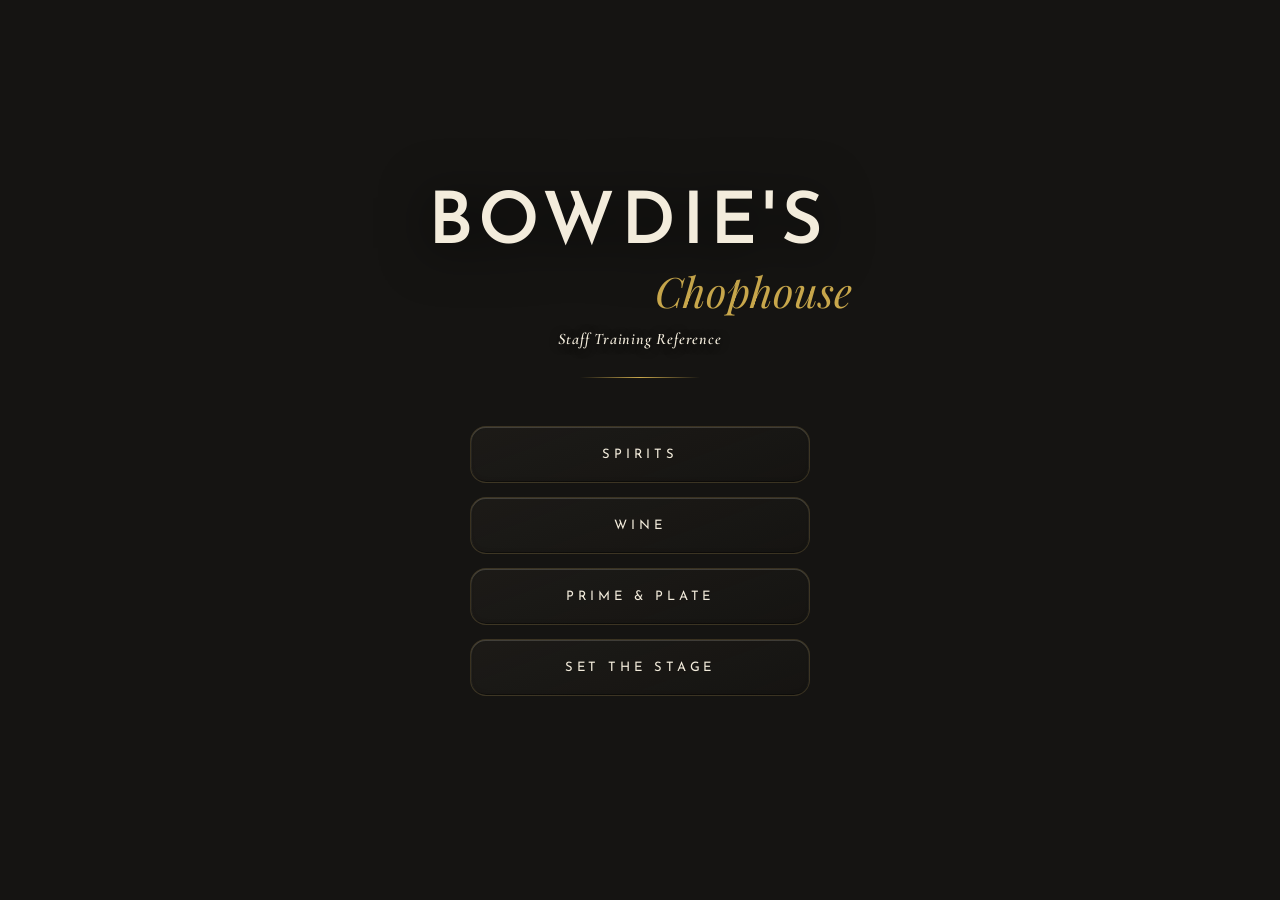
==== index.html @ 2d7f251b "recipe corrections" ====
<!DOCTYPE html>
<html lang="en">
<head>
<meta charset="UTF-8">
<meta name="viewport" content="width=device-width, initial-scale=1.0, maximum-scale=1.0, user-scalable=no, viewport-fit=cover">
<title>Bowdie's Chophouse — Staff Training Reference</title>

<!-- ════════════════════════════════════════════════════════════
     REFRESH-LOOP CIRCUIT BREAKER (May 2026, v3)
     Must be the first thing in <head>. v2 tried to render a
     halt page in-place via document.documentElement.outerHTML
     but iOS Safari left a blank screen after the swap. v3
     just redirects to a separate static loop-recovery.html
     file — most reliable cross-browser primitive there is.
     The recovery page has no dependencies and can't loop.
     ════════════════════════════════════════════════════════════ -->
<script>
(function loopGuard() {
  var LOOP_KEY = 'bc_loop_guard_v1';
  var LOOP_WINDOW_MS = 5000;
  var LOOP_MAX = 5;
  var now = Date.now();

  // If the URL already carries the recovered marker, reset and proceed.
  if (window.location.search.indexOf('recovered=1') !== -1) {
    try { localStorage.removeItem(LOOP_KEY); } catch (e) {}
    return;
  }

  var loads = [];
  try {
    var stored = localStorage.getItem(LOOP_KEY);
    if (stored) {
      var parsed = JSON.parse(stored);
      if (Array.isArray(parsed)) loads = parsed;
    }
  } catch (e) {}
  loads = loads.filter(function (t) { return now - t < LOOP_WINDOW_MS; });
  loads.push(now);
  try { localStorage.setItem(LOOP_KEY, JSON.stringify(loads)); } catch (e) {}

  if (loads.length <= LOOP_MAX) return;

  // Loop detected. Wipe storage and bounce to the standalone recovery
  // page. window.stop() halts further loading on this page; the redirect
  // takes over before anything else can trigger another reload.
  try { localStorage.clear(); } catch (e) {}
  try { sessionStorage.clear(); } catch (e) {}
  try { window.stop(); } catch (e) {}
  window.location.replace('loop-recovery.html');
  throw new Error('LoopGuard: refresh loop halted, redirecting to recovery.');
})();
</script>

<link href="https://fonts.googleapis.com/css2?family=Playfair+Display:ital,wght@0,400;0,600;0,700;1,400;1,600&family=Cormorant+Garamond:ital,wght@0,300;0,400;0,500;1,300;1,400&family=Josefin+Sans:wght@300;400;600&display=swap" rel="stylesheet">
<link rel="stylesheet" href="./styles.css?v=26">
<link rel="stylesheet" href="./set-the-stage.css?v=24">
<meta name="theme-color" content="#151412">
  <link rel="stylesheet" href="./lux-theme.css?v=95">
</head>
<body>

<!-- ── DEVICE SETUP GATE (one-time, per device — migrated from Set the Stage Apr 2026) ── -->
<div id="setup-gate">
  <div class="setup-panel">
    <div class="setup-header">
      <div class="setup-wordmark">Bowdie's</div>
      <div class="setup-tagline">Staff Training Reference</div>
    </div>
    <div class="setup-title">Welcome</div>
    <div class="setup-sub">Enter your name to continue. Lives on this device only — nothing is sent anywhere.</div>

    <div class="modal-field">
      <label class="modal-label">Your name</label>
      <input type="text" class="modal-input" id="setup-name" autocomplete="name">
    </div>
    <div class="modal-field">
      <label class="modal-label">Management code <span style="color:var(--text-dim);font-weight:normal;text-transform:none;letter-spacing:0">(optional)</span></label>
      <!-- Pre-filled for demonstration. Remove the value attribute for production. -->
      <input type="password" class="modal-input" id="setup-code" autocomplete="off" value="testonly22">
      <div class="setup-hint">Leave blank to continue as staff. Management has been given a code that unlocks the 86 / admin tools.</div>
    </div>
    <div class="setup-error" id="setup-error" hidden></div>
    <button class="btn-primary" onclick="authHandleSetup()">Enter</button>
  </div>
</div>

<!-- ── RESET DEVICE MODAL ── -->
<div id="reset-device-modal" class="modal-overlay centered">
  <div class="mode-modal-panel">
    <div class="mode-modal-eyebrow">Reset Device</div>
    <div class="mode-modal-title">Reset this device?</div>
    <div class="mode-modal-sub">Clears your name and role so setup runs fresh. Saved specials and 86'd items are left alone. You'll need the management code again to come back as management.</div>
    <div class="modal-actions">
      <button class="modal-btn modal-btn-cancel" onclick="authCancelReset()">Cancel</button>
      <button class="modal-btn modal-btn-confirm" onclick="authHandleReset()">Reset</button>
    </div>
  </div>
</div>

<!-- ── PROFILE CHIP + DROPDOWN (fixed top-right, visible across home/main/admin) ── -->
<button class="top-bar-profile" id="top-bar-profile" onclick="authToggleProfileMenu()" hidden>
  <span class="top-bar-profile-name" id="top-bar-profile-name"></span>
  <span class="top-bar-profile-role" id="top-bar-profile-role">Staff</span>
</button>
<div id="top-bar-profile-menu">
  <div class="top-bar-profile-menu-name" id="top-bar-profile-menu-name"></div>
  <button class="top-bar-profile-menu-btn admin" id="top-bar-profile-admin-btn" onclick="openAdminFromMenu()" style="display:none">Menu Admin</button>
  <button class="top-bar-profile-menu-btn" onclick="authPromptReset()">Reset Device</button>
</div>

<div id="home-screen">
  <div class="home-eyebrow">East Grand Rapids, Michigan</div>
  <div class="home-logo">
    <span class="home-wordmark">Bowdie's</span>
    <span class="home-script">Chophouse</span>
  </div>
  <p class="home-sub">Staff Training Reference</p>
  <div class="home-divider"></div>

  <!-- Default: choose a section -->
  <div class="home-select" id="home-select">
    <button class="home-btn" id="home-spirits">Spirits</button>
    <button class="home-btn" id="home-wine">Wine</button>
    <button class="home-btn" id="home-prime">Prime &amp; Plate</button>
    <button class="home-btn" id="home-wheel">Set the Stage</button>
  </div>

  <!-- After selection: section name + return -->
  <div class="home-active" id="home-active">
    <div class="home-section-label" id="home-section-label"></div>
    <button class="home-return" id="home-return">← Return Home</button>
  </div>
</div>

<div id="main-content" style="display:none; background: var(--charcoal);">
<div id="top-bar">
  <div class="top-bar-logo">
    <span class="top-bar-wordmark">Bowdie's</span>
    <span class="top-bar-section" id="top-bar-section"></span>
  </div>
  <button id="top-bar-return">← Home</button>
</div>
<header class="header">
  <div class="header-eyebrow">East Grand Rapids, Michigan</div>
  <div class="header-logo">
    <span class="wordmark">Bowdie's</span>
    <span class="script">Chophouse</span>
  </div>
  <p class="header-sub">Staff Training Reference</p>
</header>
 
<!-- TOP-LEVEL GUIDE TABS -->
<nav class="guide-tabs">
  <button class="guide-tab active" data-guide="cocktails">Spirits</button>
  <button class="guide-tab" data-guide="wine">Wine</button>
  <button class="guide-tab" data-guide="food">Prime &amp; Plate</button>
  <button class="guide-tab" data-guide="stage">Set the Stage</button>
</nav>
 
<!-- STICKY NAV: shared search + per-guide filters -->
<div class="sticky-nav">
  <div class="global-search-wrap">
    <input class="search-input" type="text" placeholder="Search cocktails, spirits, or ingredients…" id="search-active">
    <!-- Set the Stage pairing-browser results dropdown. Hidden on other tabs;
         main.js shows/hides based on activeGuide. -->
    <div id="pb-search-results" class="search-results"></div>
  </div>
  <div id="filters-cocktails" class="filter-bar">
    <button class="filter-btn active" data-filter="all">All</button>
    <button class="filter-btn" data-filter="cocktail">Cocktails</button>
    <button class="filter-btn" data-filter="whiskey">Whiskey</button>
    <button class="filter-btn" data-filter="scotch">Scotch</button>
    <button class="filter-btn" data-filter="tequila">Tequila</button>
    <button class="filter-btn" data-filter="gin">Gin</button>
    <button class="filter-btn" data-filter="vodka">Vodka</button>
    <button class="filter-btn" data-filter="liqueur">Liqueurs</button>
    <button class="filter-btn" data-filter="port">Port &amp; Dessert</button>
    <button class="filter-btn" data-filter="rum">Rum</button>
  </div>
  <div id="subfilters-cocktail" class="filter-bar sub-filter-bar" style="display:none;">
    <button class="filter-btn sub-filter-btn active" data-subfilter="all">All</button>
    <button class="filter-btn sub-filter-btn" data-subfilter="whiskey2">Whiskey</button>
    <button class="filter-btn sub-filter-btn" data-subfilter="gin2">Gin</button>
    <button class="filter-btn sub-filter-btn" data-subfilter="tequila2">Tequila</button>
    <button class="filter-btn sub-filter-btn" data-subfilter="vodka2">Vodka</button>
    <button class="filter-btn sub-filter-btn" data-subfilter="offmenu">Off Menu</button>
  </div>
  <div id="subfilters-whiskey" class="filter-bar sub-filter-bar" style="display:none;">
    <button class="filter-btn sub-filter-btn active" data-subfilter="all">All</button>
    <button class="filter-btn sub-filter-btn" data-subfilter="bourbon">Bourbon</button>
    <button class="filter-btn sub-filter-btn" data-subfilter="rye">Rye</button>
    <button class="filter-btn sub-filter-btn" data-subfilter="scotch">Scotch</button>
    <button class="filter-btn sub-filter-btn" data-subfilter="singlemalt">Single Malt</button>
    <button class="filter-btn sub-filter-btn" data-subfilter="irish">Irish</button>
    <button class="filter-btn sub-filter-btn" data-subfilter="japanese">Japanese</button>
    <button class="filter-btn sub-filter-btn" data-subfilter="canadian">Canadian</button>
  </div>
  <div id="subfilters-scotch" class="filter-bar sub-filter-bar" style="display:none;">
    <button class="filter-btn sub-filter-btn active" data-subfilter="all">All</button>
    <button class="filter-btn sub-filter-btn" data-subfilter="speyside">Speyside</button>
    <button class="filter-btn sub-filter-btn" data-subfilter="highland">Highland</button>
    <button class="filter-btn sub-filter-btn" data-subfilter="islay">Islay</button>
    <button class="filter-btn sub-filter-btn" data-subfilter="blended">Blended</button>
  </div>
  <div id="subfilters-tequila" class="filter-bar sub-filter-bar" style="display:none;">
    <button class="filter-btn sub-filter-btn active" data-subfilter="all">All</button>
    <button class="filter-btn sub-filter-btn" data-subfilter="teq-blanco">Blanco</button>
    <button class="filter-btn sub-filter-btn" data-subfilter="teq-repo">Reposado</button>
    <button class="filter-btn sub-filter-btn" data-subfilter="teq-anejo">Añejo</button>
    <button class="filter-btn sub-filter-btn" data-subfilter="teq-mezcal">Mezcal &amp; Other</button>
  </div>
  <div id="subfilters-vodka" class="filter-bar sub-filter-bar" style="display:none;">
    <button class="filter-btn sub-filter-btn active" data-subfilter="all">All</button>
    <button class="filter-btn sub-filter-btn" data-subfilter="vod-classic">Classic</button>
    <button class="filter-btn sub-filter-btn" data-subfilter="vod-craft">Craft &amp; Local</button>
  </div>
  <div id="subfilters-gin" class="filter-bar sub-filter-bar" style="display:none;">
    <button class="filter-btn sub-filter-btn active" data-subfilter="all">All</button>
    <button class="filter-btn sub-filter-btn" data-subfilter="gin-london">London Dry</button>
    <button class="filter-btn sub-filter-btn" data-subfilter="gin-contemporary">Contemporary</button>
    <button class="filter-btn sub-filter-btn" data-subfilter="gin-local">Local</button>
    <button class="filter-btn sub-filter-btn" data-subfilter="gin-japanese">Japanese</button>
  </div>
  <div id="subfilters-liqueur" class="filter-bar sub-filter-bar" style="display:none;">
    <button class="filter-btn sub-filter-btn active" data-subfilter="all">All</button>
    <button class="filter-btn sub-filter-btn" data-subfilter="liq-amaro">Amaro</button>
    <button class="filter-btn sub-filter-btn" data-subfilter="liq-cognac">Cognac</button>
    <button class="filter-btn sub-filter-btn" data-subfilter="liq-herbal">Herbal</button>
    <button class="filter-btn sub-filter-btn" data-subfilter="liq-sweet">Sweet</button>
  </div>
  <div id="subfilters-port" class="filter-bar sub-filter-bar" style="display:none;">
    <button class="filter-btn sub-filter-btn active" data-subfilter="all">All</button>
    <button class="filter-btn sub-filter-btn" data-subfilter="port-port">Port</button>
    <button class="filter-btn sub-filter-btn" data-subfilter="port-dessert">Dessert Wine</button>
  </div>
  <div id="subfilters-rum" class="filter-bar sub-filter-bar" style="display:none;">
    <button class="filter-btn sub-filter-btn active" data-subfilter="all">All</button>
    <button class="filter-btn sub-filter-btn" data-subfilter="rum-white">White &amp; Light</button>
    <button class="filter-btn sub-filter-btn" data-subfilter="rum-dark">Dark &amp; Aged</button>
    <button class="filter-btn sub-filter-btn" data-subfilter="rum-spiced">Spiced &amp; Flavored</button>
  </div>  <div id="filters-wine" class="filter-bar" style="display:none;">
    <button class="filter-btn active" data-filter="all">All</button>
    <button class="filter-btn" data-filter="bubbles">Bubbles</button>
    <button class="filter-btn" data-filter="whites">Whites</button>
    <button class="filter-btn" data-filter="glass">By the Glass</button>
    <button class="filter-btn" data-filter="pinot">Pinot Noir</button>
    <button class="filter-btn" data-filter="cab">Cabernet</button>
    <button class="filter-btn" data-filter="old">Old World</button>
    <button class="filter-btn" data-filter="blends">Blends</button>
  </div>
  <div id="filters-food" class="filter-bar" style="display:none;">
    <button class="filter-btn active" data-filter="all">All</button>
    <button class="filter-btn" data-filter="food-start">To Start</button>
    <button class="filter-btn" data-filter="food-soup">Soups &amp; Salads</button>
    <button class="filter-btn" data-filter="food-prime">Prime</button>
    <button class="filter-btn" data-filter="food-mains">Mains</button>
    <button class="filter-btn" data-filter="food-sharing">For Sharing</button>
    <button class="filter-btn" data-filter="food-dessert">Desserts</button>
    <button class="filter-btn" data-filter="food-addons">Add Ons &amp; More</button>
  </div>
  <div id="filters-stage" class="filter-bar" style="display:none;">
    <button class="filter-btn active" data-filter="all">All</button>
    <button class="filter-btn" data-filter="wines">Wines</button>
    <button class="filter-btn" data-filter="cocktails">Cocktails</button>
    <button class="filter-btn" data-filter="spirits">Spirits</button>
    <button class="filter-btn" data-filter="dishes">Dishes</button>
  </div>
  <p class="search-tip" id="search-tip-text">*tip — avoid filler words &nbsp;(good searches: "campari cocktail", "stirred strained martini")</p>
</div>
 
<!-- ════════════════════════════════════════
     COCKTAILS PANEL
════════════════════════════════════════ -->
<div class="guide-panel active" id="panel-cocktails">
 
 
  <div class="grid" id="grid-cocktails">
 
    <!-- WHISKEY -->
    <div class="card" data-category="cocktail whiskey2" data-name="Bowdie's Old Fashioned">
      <div class="card-category cat-whiskey">Whiskey</div>
      <div class="card-name">Bowdie's Old Fashioned</div>
      <div class="card-sub">Small Rocks Glass &nbsp;·&nbsp; Muddle + Stir</div>
      <div class="tag-row"><span class="tag">Cocktail</span><span class="tag">Spirit Forward</span><span class="tag">Citrus</span><span class="tag">Stirred</span></div>
      <div class="expand-hint">Build</div>
      <div class="card-detail">
        <div class="section-label">Sell It</div>
        <div class="detail-value notes">The house take on a classic — Buffalo Trace muddled with rum-soaked cherries, orange, and bitters over a large cube. Familiar enough to be a safe recommendation, distinct enough to be memorable.</div>
        <div class="section-label">Staff Notes</div>
        <div class="detail-value" style="font-size:14px; color: var(--text-muted); line-height:1.6;">Buffalo Trace brings vanilla and caramel; the rum-infused cherries add a subtle sweetness that sets this apart from a standard Old Fashioned. The brûléed orange garnish adds a faint smokiness on the nose. Lead with this for guests who want something spirit-forward but approachable.</div>

        <div class="section-label">Ingredients</div>
        <ul class="ingredient-list">
          <li><span class="amt">2 oz</span> Buffalo Trace</li>
          <li><span class="amt">1 tsp</span> Sugar</li>
          <li><span class="amt">3</span> Rum-infused Cherries</li>
          <li><span class="amt">1</span> Orange Slice</li>
          <li><span class="amt">3 dash</span> Angostura Bitters</li>
        </ul>
        <div class="section-label">Method</div>
        <ol class="step-list">
          <li>Muddle orange slice, sugar, cherries, and bitters in Small Rocks Glass</li>
          <li>Add 2 oz Buffalo Trace</li>
          <li>Add Large Cube and stir</li>
        </ol>
        <div class="garnish-line">Garnish: <span>Brûléed Orange</span></div>

        <div class="section-label">Pairs With</div>
        <div class="detail-value" style="font-size:15px; color: var(--text-primary); line-height:1.6;">Kansas City, Bone Marrow, Prime Tartare</div>
      </div>
    </div>
 
    <div class="card" data-category="cocktail whiskey2" data-name="The Manhattan">
      <div class="card-category cat-whiskey">Whiskey</div>
      <div class="card-name">The Manhattan</div>
      <div class="card-sub">Large Rocks Glass &nbsp;·&nbsp; Stir</div>
      <div class="tag-row"><span class="tag">Cocktail</span><span class="tag">Spirit Forward</span><span class="tag">Stirred</span></div>
      <div class="expand-hint">Build</div>
      <div class="card-detail">
        <div class="section-label">Sell It</div>
        <div class="detail-value notes">Maker's Mark private barrel stirred with Contratto vermouth and vanilla syrup — rich, smooth, and built for guests who know what they want.</div>
        <div class="section-label">Staff Notes</div>
        <div class="detail-value" style="font-size:14px; color: var(--text-muted); line-height:1.6;">The vanilla syrup rounds out what would otherwise be a drier Manhattan, making it more accessible without sacrificing structure. Contratto is a quality Italian vermouth — worth mentioning if a guest asks. This is the move for someone who orders whiskey neat but wants a cocktail.</div>

        <div class="section-label">Ingredients</div>
        <ul class="ingredient-list">
          <li><span class="amt">2 oz</span> Maker's Mark (private barrel)</li>
          <li><span class="amt">1 oz</span> Contratto Vermouth</li>
          <li><span class="amt">½ oz</span> Vanilla Syrup</li>
          <li><span class="amt">6 dash</span> Angostura Bitters</li>
        </ul>
        <div class="section-label">Method</div>
        <ol class="step-list">
          <li>Combine all ingredients in Large Rocks Glass</li>
          <li>Add ice and stir</li>
        </ol>
        <div class="garnish-line">Garnish: <span>Flamed Orange Peel</span></div>

        <div class="section-label">Pairs With</div>
        <div class="detail-value" style="font-size:15px; color: var(--text-primary); line-height:1.6;">Filet Mignon, Mushrooms, Bone Marrow</div>
      </div>
    </div>
 
    <div class="card" data-category="cocktail whiskey2" data-name="Vieux Carré">
      <div class="card-category cat-whiskey">Whiskey</div>
      <div class="card-name">Vieux Carré</div>
      <div class="card-sub">Large Rocks Glass &nbsp;·&nbsp; Mixing Glass + Strain</div>
      <div class="tag-row"><span class="tag">Cocktail</span><span class="tag">Spirit Forward</span><span class="tag">Stirred</span></div>
      <div class="expand-hint">Build</div>
      <div class="card-detail">
        <div class="section-label">Sell It</div>
        <div class="detail-value notes">A New Orleans classic split between Sazerac rye and Pierre Ferrand cognac, tied together with Bénédictine and two bitters. Complex, layered, and meant for the guest who wants to be impressed.</div>
        <div class="section-label">Staff Notes</div>
        <div class="detail-value" style="font-size:14px; color: var(--text-muted); line-height:1.6;">One of the most historically significant cocktails on the list — born at the Hotel Monteleone in New Orleans. The split base gives it both the spice of rye and the richness of cognac, with Bénédictine adding herbal depth. If a guest asks what's interesting, this is your answer.</div>

        <div class="section-label">Ingredients</div>
        <ul class="ingredient-list">
          <li><span class="amt">2 oz</span> Sazerac Rye (100 Proof)</li>
          <li><span class="amt">1 oz</span> Pierre Ferrand Cognac</li>
          <li><span class="amt">½ oz</span> Contratto</li>
          <li><span class="amt">1 tbsp</span> Dom Bénédictine</li>
          <li><span class="amt">3 dash</span> Angostura Bitters</li>
          <li><span class="amt">3 dash</span> Peychaud's Bitters</li>
        </ul>
        <div class="section-label">Method</div>
        <ol class="step-list">
          <li>Combine all in mixing glass</li>
          <li>Add ice and stir</li>
          <li>Strain into Large Rocks Glass with Large Cube</li>
        </ol>
        <div class="garnish-line">Garnish: <span>Skewer of Rum-infused Cherries</span></div>

        <div class="section-label">Pairs With</div>
        <div class="detail-value" style="font-size:15px; color: var(--text-primary); line-height:1.6;">Bone-In Filet, Bone Marrow, Prime Tartare</div>
      </div>
    </div>
 
    <div class="card" data-category="cocktail whiskey2" data-name="Sazerac">
      <div class="card-category cat-whiskey">Whiskey</div>
      <div class="card-name">Sazerac</div>
      <div class="card-sub">Small Rocks Glass &nbsp;·&nbsp; Mixing Glass + Strain</div>
      <div class="tag-row"><span class="tag">Cocktail</span><span class="tag">Spirit Forward</span><span class="tag">Classic</span><span class="tag">Stirred</span></div>
      <div class="expand-hint">Build</div>
      <div class="card-detail">
        <div class="section-label">Sell It</div>
        <div class="detail-value notes">The original American cocktail. Sazerac rye, Peychaud's, and an absinthe-rinsed glass — nothing unnecessary, nothing missing.</div>
        <div class="section-label">Staff Notes</div>
        <div class="detail-value" style="font-size:14px; color: var(--text-muted); line-height:1.6;">The absinthe rinse is the detail that defines it — just enough anise on the nose to set the stage without dominating the rye. Peychaud's bitters are lighter and more floral than Angostura, giving the Sazerac its distinctive pink hue and subtle cherry note. For the guest who takes their whiskey seriously.</div>

        <div class="section-label">Ingredients</div>
        <ul class="ingredient-list">
          <li><span class="amt">2 oz</span> Sazerac Rye</li>
          <li><span class="amt">1 tsp</span> Sugar</li>
          <li><span class="amt">5 dash</span> Peychaud's Bitters</li>
          <li><span class="amt">¼ oz</span> Absente</li>
        </ul>
        <div class="section-label">Method</div>
        <ol class="step-list">
          <li>Add ice to Small Rocks Glass immediately — set aside</li>
          <li>In mixing glass: add sugar, Peychaud's, rye, and Absente</li>
          <li>Add ice and stir until cold</li>
          <li>Empty ice from Rocks Glass</li>
          <li>Strain mixing glass contents into Rocks Glass</li>
        </ol>
        <div class="garnish-line">Garnish: <span>Lemon Peel</span></div>

        <div class="section-label">Pairs With</div>
        <div class="detail-value" style="font-size:15px; color: var(--text-primary); line-height:1.6;">Prime Tartare, Escargot, Bone Marrow</div>
      </div>
    </div>
 
    <div class="card" data-category="cocktail whiskey2" data-name="The BG">
      <div class="card-category cat-whiskey">Whiskey</div>
      <div class="card-name">The BG</div>
      <div class="card-sub">Water Glass &nbsp;·&nbsp; Shaker</div>
      <div class="tag-row"><span class="tag">Cocktail</span><span class="tag">Refreshing</span><span class="tag">Citrus</span><span class="tag">Shaken</span></div>
      <div class="expand-hint">Build</div>
      <div class="card-detail">
        <div class="section-label">Sell It</div>
        <div class="detail-value notes">Bourbon, fresh-squeezed grapefruit, honey lavender, black walnut bitters, and ginger beer. The most refreshing whiskey cocktail on the menu — and the most unexpected.</div>
        <div class="section-label">Staff Notes</div>
        <div class="detail-value" style="font-size:14px; color: var(--text-muted); line-height:1.6;">The whole grapefruit squeeze is the key — bright, slightly bitter, and gives the drink a freshness that makes it work even for guests who don't usually order whiskey. Black walnut bitters add a subtle earthy depth that keeps it from reading as a simple punch. Great for guests who want something tall and sessionable.</div>

        <div class="section-label">Ingredients</div>
        <ul class="ingredient-list">
          <li><span class="amt">2 oz</span> Traveller Whiskey (or house bourbon)</li>
          <li><span class="amt">½ oz</span> Honey Lavender Syrup</li>
          <li><span class="amt">1</span> Grapefruit, squeezed whole</li>
          <li><span class="amt">3 dash</span> Black Walnut Bitters</li>
          <li><span class="amt">—</span> Ginger Beer (top)</li>
        </ul>
        <div class="section-label">Method</div>
        <ol class="step-list">
          <li>Combine whiskey, honey lavender, grapefruit juice, and bitters in shaker</li>
          <li>Add ice and shake</li>
          <li>Pour into Water Glass</li>
          <li>Top with Ginger Beer</li>
        </ol>
        <div class="garnish-line">Garnish: <span>Lemon Peel</span></div>

        <div class="section-label">Pairs With</div>
        <div class="detail-value" style="font-size:15px; color: var(--text-primary); line-height:1.6;">Cowboy Ribeye, Kansas City, Bone Marrow</div>
      </div>
    </div>
 
    <div class="card" data-category="cocktail whiskey2" data-name="Espresso Old Fashioned">
      <div class="card-category cat-whiskey">Whiskey</div>
      <div class="card-name">Espresso Old Fashioned</div>
      <div class="card-sub">Large Rocks Glass &nbsp;·&nbsp; Shaker</div>
      <div class="tag-row"><span class="tag">Cocktail</span><span class="tag">Rich</span><span class="tag">Coffee</span><span class="tag">Dessert</span><span class="tag">Shaken</span></div>
      <div class="expand-hint">Build</div>
      <div class="card-detail">
        <div class="section-label">Sell It</div>
        <div class="detail-value notes">Buffalo Trace, espresso, Frangelico, bourbon cream, and brown sugar — the dessert cocktail that doesn't apologize for it.</div>
        <div class="section-label">Staff Notes</div>
        <div class="detail-value" style="font-size:14px; color: var(--text-muted); line-height:1.6;">Built like an Old Fashioned but driven by espresso and Frangelico's hazelnut warmth. The buffalo bourbon cream softens everything into a rich, velvety finish. Best positioned as an after-dinner drink or for guests who order espresso martinis and want something with more backbone.</div>

        <div class="section-label">Ingredients</div>
        <ul class="ingredient-list">
          <li><span class="amt">1½ oz</span> Buffalo Trace</li>
          <li><span class="amt">½ oz</span> Buffalo Bourbon Cream</li>
          <li><span class="amt">½ oz</span> Frangelico</li>
          <li><span class="amt">2 oz</span> Espresso</li>
          <li><span class="amt">½ oz</span> Brown Sugar Syrup</li>
          <li><span class="amt">3 dash</span> Angostura Bitters</li>
        </ul>
        <div class="section-label">Method</div>
        <ol class="step-list">
          <li>Combine all ingredients in shaker</li>
          <li>Add ice and shake</li>
          <li>Pour into Large Rocks Glass</li>
        </ol>
        <div class="garnish-line">Garnish: <span>Espresso Beans</span></div>

        <div class="section-label">Pairs With</div>
        <div class="detail-value" style="font-size:15px; color: var(--text-primary); line-height:1.6;">Filet Mignon, Truffle Fries, Lobster Mac</div>
      </div>
    </div>
 
    <!-- GIN -->
    <div class="card" data-category="cocktail gin2" data-name="Vesper">
      <div class="card-category cat-gin">Gin &amp; More</div>
      <div class="card-name">Vesper</div>
      <div class="card-sub">Martini Glass &nbsp;·&nbsp; Mixing Glass + Strain</div>
      <div class="tag-row"><span class="tag">Cocktail</span><span class="tag">Spirit Forward</span><span class="tag">Dry</span><span class="tag">Stirred</span></div>
      <div class="expand-hint">Build</div>
      <div class="card-detail">
        <div class="section-label">Sell It</div>
        <div class="detail-value notes">Equal parts Nolet's gin, Ketel One vodka, and Lillet — stirred cold and served up. James Bond ordered it shaken. We know better.</div>
        <div class="section-label">Staff Notes</div>
        <div class="detail-value" style="font-size:14px; color: var(--text-muted); line-height:1.6;">The Vesper sits between a martini and something altogether its own. Nolet's brings rose and peach where a London Dry would bring juniper — softer and more aromatic. Lillet adds a slight citrus bitterness that ties the gin and vodka together cleanly. For guests who want a martini that tells a story.</div>

        <div class="section-label">Ingredients</div>
        <ul class="ingredient-list">
          <li><span class="amt">1½ oz</span> Nolet's Gin</li>
          <li><span class="amt">1½ oz</span> Ketel One Vodka</li>
          <li><span class="amt">1½ oz</span> Lillet</li>
        </ul>
        <div class="section-label">Method</div>
        <ol class="step-list">
          <li>Combine all in mixing glass with ice</li>
          <li>Stir until cold</li>
          <li>Strain into Martini Glass</li>
        </ol>
        <div class="garnish-line">Garnish: <span>Lemon Peel</span></div>

        <div class="section-label">Pairs With</div>
        <div class="detail-value" style="font-size:15px; color: var(--text-primary); line-height:1.6;">Prime Tartare, Seared Scallops, Faroe Island Salmon</div>
      </div>
    </div>
 
    <div class="card" data-category="cocktail gin2" data-name="Corpse Reviver">
      <div class="card-category cat-gin">Gin</div>
      <div class="card-name">Corpse Reviver</div>
      <div class="card-sub">Martini Glass &nbsp;·&nbsp; Shaker + Absinthe Rinse</div>
      <div class="tag-row"><span class="tag">Cocktail</span><span class="tag">Classic</span><span class="tag">Citrus</span><span class="tag">Shaken</span></div>
      <div class="expand-hint">Build</div>
      <div class="card-detail">
        <div class="section-label">Sell It</div>
        <div class="detail-value notes">Gin, Cointreau, Lillet, lemon, and an absinthe-rinsed glass. A pre-Prohibition classic that earns its name — equal parts elegant and reviving.</div>
        <div class="section-label">Staff Notes</div>
        <div class="detail-value" style="font-size:14px; color: var(--text-muted); line-height:1.6;">The balance here is precise — Warner's gin, Cointreau, and Lillet in equal measure with just enough lemon to lift it. The absinthe rinse is the ghost in the background, adding anise on the nose without touching the palate. A cocktail for guests who appreciate craft and history.</div>

        <div class="section-label">Ingredients</div>
        <ul class="ingredient-list">
          <li><span class="amt">1 oz</span> Warner's Gin</li>
          <li><span class="amt">1 oz</span> Lillet</li>
          <li><span class="amt">1 oz</span> Cointreau</li>
          <li><span class="amt">½ oz</span> Lemon Juice</li>
          <li><span class="amt">¼ oz</span> Absinthe (rinse)</li>
        </ul>
        <div class="section-label">Method</div>
        <ol class="step-list">
          <li>Combine gin, Lillet, Cointreau, and lemon in shaker with ice</li>
          <li>Shake well</li>
          <li>Rinse Martini Glass with ¼ oz Absinthe — discard excess</li>
          <li>Strain shaker into rinsed Martini Glass</li>
        </ol>

        <div class="section-label">Pairs With</div>
        <div class="detail-value" style="font-size:15px; color: var(--text-primary); line-height:1.6;">Seared Scallops, Escargot, Prime Tartare</div>
      </div>
    </div>
 
    <div class="card" data-category="cocktail gin2" data-name="Aviation">
      <div class="card-category cat-gin">Gin</div>
      <div class="card-name">Aviation</div>
      <div class="card-sub">Martini Glass &nbsp;·&nbsp; Shaker + Strain</div>
      <div class="tag-row"><span class="tag">Cocktail</span><span class="tag">Sweet</span><span class="tag">Floral</span><span class="tag">Shaken</span></div>
      <div class="expand-hint">Build</div>
      <div class="card-detail">
        <div class="section-label">Sell It</div>
        <div class="detail-value notes">Aviation gin, Luxardo maraschino, lemon, crème de violette, and ginger syrup — floral, slightly sweet, and a beautiful pale purple in the glass.</div>
        <div class="section-label">Staff Notes</div>
        <div class="detail-value" style="font-size:14px; color: var(--text-muted); line-height:1.6;">The violette is what makes an Aviation an Aviation — just enough to give it its signature color and a delicate floral note. Luxardo maraschino adds a cherry-almond sweetness that Aviation gin's botanical profile plays well against. Sell it to guests who want something visually striking and lighter on the palate.</div>

        <div class="section-label">Ingredients</div>
        <ul class="ingredient-list">
          <li><span class="amt">2 oz</span> Aviation Gin</li>
          <li><span class="amt">1 oz</span> Luxardo Maraschino</li>
          <li><span class="amt">¾ oz</span> Lemon Juice</li>
          <li><span class="amt">¼ oz</span> Crème De Violette</li>
          <li><span class="amt">½ oz</span> Ginger Syrup</li>
        </ul>
        <div class="section-label">Method</div>
        <ol class="step-list">
          <li>Combine all in shaker with ice</li>
          <li>Shake well</li>
          <li>Strain into Martini Glass</li>
        </ol>
        <div class="garnish-line">Garnish: <span>Lemon Twist</span></div>

        <div class="section-label">Pairs With</div>
        <div class="detail-value" style="font-size:15px; color: var(--text-primary); line-height:1.6;">Faroe Island Salmon, Crab Cake, Seared Scallops</div>
      </div>
    </div>
 
    <div class="card" data-category="cocktail gin2" data-name="Cucumber Gimlet">
      <div class="card-category cat-gin">Gin</div>
      <div class="card-name">Cucumber Gimlet</div>
      <div class="card-sub">Large Rocks Glass &nbsp;·&nbsp; Muddle + Build</div>
      <div class="tag-row"><span class="tag">Cocktail</span><span class="tag">Refreshing</span><span class="tag">Light</span><span class="tag">Muddled</span></div>
      <div class="expand-hint">Build</div>
      <div class="card-detail">
        <div class="section-label">Sell It</div>
        <div class="detail-value notes">Hendrick's muddled with cucumber, lime, and ginger, topped with soda. Crisp, clean, and the easiest cocktail on the menu to love.</div>
        <div class="section-label">Staff Notes</div>
        <div class="detail-value" style="font-size:14px; color: var(--text-muted); line-height:1.6;">Hendrick's is built for this — its cucumber and rose botanicals amplify what's already in the glass. The ginger syrup adds subtle warmth that keeps it from being one-dimensional. This is the drink for guests who say they don't really drink cocktails. It converts.</div>

        <div class="section-label">Ingredients</div>
        <ul class="ingredient-list">
          <li><span class="amt">2 oz</span> Hendrick's Gin</li>
          <li><span class="amt">3</span> Cucumber Slices</li>
          <li><span class="amt">½ oz</span> Lime Juice</li>
          <li><span class="amt">½ oz</span> Ginger Syrup</li>
          <li><span class="amt">—</span> Soda (top)</li>
        </ul>
        <div class="section-label">Method</div>
        <ol class="step-list">
          <li>Muddle cucumber, lime juice, and ginger syrup in Large Rocks Glass</li>
          <li>Add 2 oz Hendrick's Gin</li>
          <li>Add ice and top with soda</li>
        </ol>

        <div class="section-label">Pairs With</div>
        <div class="detail-value" style="font-size:15px; color: var(--text-primary); line-height:1.6;">Faroe Island Salmon, Seared Scallops, Shrimp Cocktail</div>
      </div>
    </div>
 
    <div class="card" data-category="cocktail gin2" data-name="French 75">
      <div class="card-category cat-gin">Gin</div>
      <div class="card-name">French 75</div>
      <div class="card-sub">Champagne Flute &nbsp;·&nbsp; Shaker + Strain</div>
      <div class="tag-row"><span class="tag">Cocktail</span><span class="tag">Light</span><span class="tag">Bubbly</span><span class="tag">Shaken</span></div>
      <div class="expand-hint">Build</div>
      <div class="card-detail">
        <div class="section-label">Sell It</div>
        <div class="detail-value notes">Inverroche gin shaken with lemon and vanilla, topped with Prosecco in a flute. Light, celebratory, and always the right call.</div>
        <div class="section-label">Staff Notes</div>
        <div class="detail-value" style="font-size:14px; color: var(--text-muted); line-height:1.6;">The vanilla syrup in place of simple syrup rounds out the lemon and softens the gin in a way that makes this more refined than the standard build. Inverroche is a South African gin with fynbos botanicals — earthy and aromatic. A great opener or stand-alone for guests who want something festive.</div>

        <div class="section-label">Ingredients</div>
        <ul class="ingredient-list">
          <li><span class="amt">1½ oz</span> Inverroche Gin</li>
          <li><span class="amt">½ oz</span> Lemon Juice</li>
          <li><span class="amt">½ oz</span> Vanilla Syrup</li>
          <li><span class="amt">—</span> Prosecco (top)</li>
        </ul>
        <div class="section-label">Method</div>
        <ol class="step-list">
          <li>Combine gin, lemon, and vanilla in shaker with ice</li>
          <li>Shake well</li>
          <li>Strain into Champagne Flute</li>
          <li>Top with Prosecco</li>
        </ol>
        <div class="garnish-line">Garnish: <span>Lemon Peel</span></div>

        <div class="section-label">Pairs With</div>
        <div class="detail-value" style="font-size:15px; color: var(--text-primary); line-height:1.6;">Seared Scallops, Shrimp Cocktail, Burrata</div>
      </div>
    </div>
 
    <div class="card" data-category="cocktail gin2" data-name="Bee's Knees">
      <div class="card-category cat-gin">Gin</div>
      <div class="card-name">Bee's Knees</div>
      <div class="card-sub">Small Rocks Glass &nbsp;·&nbsp; Build</div>
      <div class="tag-row"><span class="tag">Cocktail</span><span class="tag">Sweet</span><span class="tag">Citrus</span><span class="tag">Built</span></div>
      <div class="expand-hint">Build</div>
      <div class="card-detail">
        <div class="section-label">Sell It</div>
        <div class="detail-value notes">Empress Indigo gin with honey lavender and fresh lemon — three ingredients, zero filler. The simplest cocktail on the menu and one of the best.</div>
        <div class="section-label">Staff Notes</div>
        <div class="detail-value" style="font-size:14px; color: var(--text-muted); line-height:1.6;">Empress Indigo turns a soft blue-grey in the glass from butterfly pea flower — a detail worth mentioning. The honey lavender syrup pulls double duty as sweetener and aromatic. Short, strong, and elegant. For guests who want something simple but don't want to feel like they ordered something simple.</div>

        <div class="section-label">Ingredients</div>
        <ul class="ingredient-list">
          <li><span class="amt">2 oz</span> Empress Indigo Gin</li>
          <li><span class="amt">½ oz</span> Lemon Juice</li>
          <li><span class="amt">½ oz</span> Honey Lavender Syrup</li>
        </ul>
        <div class="section-label">Method</div>
        <ol class="step-list">
          <li>Combine all in Small Rocks Glass over ice</li>
        </ol>
        <div class="garnish-line">Garnish: <span>Lemon Peel</span></div>

        <div class="section-label">Pairs With</div>
        <div class="detail-value" style="font-size:15px; color: var(--text-primary); line-height:1.6;">Faroe Island Salmon, Crab Cake, Burrata</div>
      </div>
    </div>
 
    <!-- TEQUILA -->
    <div class="card" data-category="cocktail tequila2" data-name="Paloma">
      <div class="card-category cat-tequila">Tequila</div>
      <div class="card-name">Paloma</div>
      <div class="card-sub">Small Rocks Glass &nbsp;·&nbsp; Build</div>
      <div class="tag-row"><span class="tag">Cocktail</span><span class="tag">Refreshing</span><span class="tag">Citrus</span><span class="tag">Built</span></div>
      <div class="expand-hint">Build</div>
      <div class="card-detail">
        <div class="section-label">Sell It</div>
        <div class="detail-value notes">Reposado tequila, fresh grapefruit, vanilla syrup. Three ingredients, no tricks — just a clean, easy-drinking cocktail that works at any point in the meal.</div>
        <div class="section-label">Staff Notes</div>
        <div class="detail-value" style="font-size:14px; color: var(--text-muted); line-height:1.6;">The reposado brings light oak and agave warmth that complements the grapefruit's natural bitterness. Vanilla syrup does the balancing work without adding unnecessary complexity. This is the tequila cocktail for guests who think they don't like tequila.</div>

        <div class="section-label">Ingredients</div>
        <ul class="ingredient-list">
          <li><span class="amt">2 oz</span> Reposado Tequila</li>
          <li><span class="amt">½ oz</span> Vanilla Syrup</li>
          <li><span class="amt">½</span> Grapefruit, squeezed</li>
        </ul>
        <div class="section-label">Method</div>
        <ol class="step-list">
          <li>Combine all in Small Rocks Glass over ice</li>
        </ol>
        <div class="garnish-line">Garnish: <span>Lime Peel</span></div>

        <div class="section-label">Pairs With</div>
        <div class="detail-value" style="font-size:15px; color: var(--text-primary); line-height:1.6;">Shrimp Cocktail, Crab Cake, Faroe Island Salmon</div>
      </div>
    </div>
 
    <div class="card" data-category="cocktail tequila2" data-name="Pablo Sour">
      <div class="card-category cat-tequila">Tequila</div>
      <div class="card-name">Pablo Sour</div>
      <div class="card-sub">Small Rocks Glass &nbsp;·&nbsp; Shaker + Pour (Egg White)</div>
      <div class="tag-row"><span class="tag">Cocktail</span><span class="tag">Sour</span><span class="tag">Silky</span><span class="tag">Egg White</span><span class="tag">Shaken</span></div>
      <div class="expand-hint">Build</div>
      <div class="card-detail">
        <div class="section-label">Sell It</div>
        <div class="detail-value notes">Reposado tequila, lemon, vanilla, and egg white — silky, frothy, and deceptively smooth. The most texturally interesting cocktail on the tequila side.</div>
        <div class="section-label">Staff Notes</div>
        <div class="detail-value" style="font-size:14px; color: var(--text-muted); line-height:1.6;">The egg white dry shake creates a foam that carries the vanilla and lemon aromatics on every sip. Underneath, the reposado provides enough weight to keep it from reading as light. Sell it to guests who want something different — the texture alone tends to close the conversation.</div>

        <div class="section-label">Ingredients</div>
        <ul class="ingredient-list">
          <li><span class="amt">2 oz</span> Reposado Tequila</li>
          <li><span class="amt">½ oz</span> Lemon Juice</li>
          <li><span class="amt">½ oz</span> Vanilla Syrup</li>
          <li><span class="amt">1</span> Egg White</li>
        </ul>
        <div class="section-label">Method</div>
        <ol class="step-list">
          <li>Add ice to Small Rocks Glass immediately — set aside</li>
          <li>In shaker: add tequila, lemon, vanilla syrup, and egg white</li>
          <li>Add coil and shake (dry shake recommended)</li>
          <li>Pour shaker contents into the iced Rocks Glass</li>
        </ol>
        <div class="garnish-line">Garnish: <span>Lemon Peel</span></div>

        <div class="section-label">Pairs With</div>
        <div class="detail-value" style="font-size:15px; color: var(--text-primary); line-height:1.6;">Seared Scallops, Crab Cake, Faroe Island Salmon</div>
      </div>
    </div>
 
    <div class="card" data-category="cocktail tequila2" data-name="Margarita">
      <div class="card-category cat-tequila">Tequila</div>
      <div class="card-name">Margarita</div>
      <div class="card-sub">Margarita Glass &nbsp;·&nbsp; Shaker + Strain</div>
      <div class="tag-row"><span class="tag">Cocktail</span><span class="tag">Sour</span><span class="tag">Classic</span><span class="tag">Shaken</span></div>
      <div class="expand-hint">Build</div>
      <div class="card-detail">
        <div class="section-label">Sell It</div>
        <div class="detail-value notes">Corazon Blanco, lemon, lime, orange juice, and Cointreau — the classic, built correctly, on a salted rim.</div>
        <div class="section-label">Staff Notes</div>
        <div class="detail-value" style="font-size:14px; color: var(--text-muted); line-height:1.6;">The triple citrus build gives this more dimension than a standard margarita without complicating it. Corazon Blanco is clean and agave-forward, letting the citrus lead. Cointreau over a cheaper triple sec makes the finish noticeably smoother. If a guest orders a margarita, this is one they'll actually remember.</div>

        <div class="section-label">Ingredients</div>
        <ul class="ingredient-list">
          <li><span class="amt">2 oz</span> Corazon Blanco Tequila</li>
          <li><span class="amt">½ oz</span> Lemon Juice</li>
          <li><span class="amt">½ oz</span> Lime Juice</li>
          <li><span class="amt">½ oz</span> Orange Juice</li>
          <li><span class="amt">½ oz</span> Cointreau</li>
        </ul>
        <div class="section-label">Method</div>
        <ol class="step-list">
          <li>Combine all in shaker with ice</li>
          <li>Shake well</li>
          <li>Salt the rim of Margarita Glass</li>
          <li>Pour shaker contents into glass</li>
        </ol>
        <div class="garnish-line">Garnish: <span>Salt Rim, Lime</span></div>

        <div class="section-label">Pairs With</div>
        <div class="detail-value" style="font-size:15px; color: var(--text-primary); line-height:1.6;">Shrimp Cocktail, Crab Cake, Seared Scallops</div>
      </div>
    </div>
 
    <!-- VODKA -->
    <div class="card" data-category="cocktail vodka2" data-name="Espresso Martini">
      <div class="card-category cat-vodka">Vodka</div>
      <div class="card-name">Espresso Martini</div>
      <div class="card-sub">Martini Glass &nbsp;·&nbsp; Shaker + Strain</div>
      <div class="tag-row"><span class="tag">Cocktail</span><span class="tag">Rich</span><span class="tag">Coffee</span><span class="tag">Shaken</span></div>
      <div class="expand-hint">Build</div>
      <div class="card-detail">
        <div class="section-label">Sell It</div>
        <div class="detail-value notes">Tito's, fresh espresso, Grind liqueur, Averna amaro, and vanilla — rich, complex, and built to finish a meal or start one.</div>
        <div class="section-label">Staff Notes</div>
        <div class="detail-value" style="font-size:14px; color: var(--text-muted); line-height:1.6;">Averna amaro is the differentiator — it adds a bitter herbal backbone that keeps the drink from being purely sweet and pairs naturally with espresso's roast. Grind espresso liqueur reinforces the coffee without muddying the vodka. The three-foam top is the target — shake hard and cold. One of the most ordered cocktails in fine dining for a reason.</div>

        <div class="section-label">Ingredients</div>
        <ul class="ingredient-list">
          <li><span class="amt">2 oz</span> Tito's Handmade Vodka</li>
          <li><span class="amt">1 oz</span> Espresso</li>
          <li><span class="amt">1 oz</span> Grind Espresso Liqueur</li>
          <li><span class="amt">½ oz</span> Averna Amaro</li>
          <li><span class="amt">½ oz</span> Vanilla Syrup</li>
          <li><span class="amt">2 dash</span> Angostura Bitters</li>
        </ul>
        <div class="section-label">Method</div>
        <ol class="step-list">
          <li>Combine all in shaker with ice</li>
          <li>Shake well</li>
          <li>Strain into Martini Glass</li>
        </ol>
        <div class="garnish-line">Garnish: <span>3 Espresso Beans</span></div>

        <div class="section-label">Pairs With</div>
        <div class="detail-value" style="font-size:15px; color: var(--text-primary); line-height:1.6;">Truffle Fries, Lobster Mac, Filet Mignon</div>
      </div>
    </div>
 
    <div class="card" data-category="cocktail vodka2" data-name="The Happy Wife">
      <div class="card-category cat-vodka">Vodka</div>
      <div class="card-name">The Happy Wife</div>
      <div class="card-sub">Small Rocks Glass &nbsp;·&nbsp; Stir</div>
      <div class="tag-row"><span class="tag">Cocktail</span><span class="tag">Light</span><span class="tag">Citrus</span><span class="tag">Built</span></div>
      <div class="expand-hint">Build</div>
      <div class="card-detail">
        <div class="section-label">Sell It</div>
        <div class="detail-value notes">Tito's, orange juice, and ginger syrup — straightforward, approachable, and exactly what it sounds like.</div>
        <div class="section-label">Staff Notes</div>
        <div class="detail-value" style="font-size:14px; color: var(--text-muted); line-height:1.6;">The ginger syrup is the only thing separating this from a screwdriver, and it's enough. Adds warmth and a slight spice that makes it drink better than its simplicity suggests. The cocktail for the guest who wants something uncomplicated and pleasant — order it without hesitation.</div>

        <div class="section-label">Ingredients</div>
        <ul class="ingredient-list">
          <li><span class="amt">2 oz</span> Tito's Handmade Vodka</li>
          <li><span class="amt">1 oz</span> Orange Juice</li>
          <li><span class="amt">½ oz</span> Ginger Syrup</li>
        </ul>
        <div class="section-label">Method</div>
        <ol class="step-list">
          <li>Combine all in Small Rocks Glass with ice</li>
          <li>Stir</li>
        </ol>
        <div class="garnish-line">Garnish: <span>Brûléed Orange</span></div>

        <div class="section-label">Pairs With</div>
        <div class="detail-value" style="font-size:15px; color: var(--text-primary); line-height:1.6;">Shrimp Cocktail, Roast Half Chicken, Crab Cake</div>
      </div>
    </div>
 
    <div class="card" data-category="cocktail vodka2" data-name="Transfusion">
      <div class="card-category cat-vodka">Vodka</div>
      <div class="card-name">Transfusion</div>
      <div class="card-sub">Water Glass &nbsp;·&nbsp; Mixing Glass + Muddle</div>
      <div class="tag-row"><span class="tag">Cocktail</span><span class="tag">Refreshing</span><span class="tag">Fruity</span><span class="tag">Muddled</span></div>
      <div class="expand-hint">Build</div>
      <div class="card-detail">
        <div class="section-label">Sell It</div>
        <div class="detail-value notes">Hangar 1 vodka muddled with black grapes and lime, topped with ginger beer. Fruity, refreshing, and more complex than it looks.</div>
        <div class="section-label">Staff Notes</div>
        <div class="detail-value" style="font-size:14px; color: var(--text-muted); line-height:1.6;">The muddled black grapes bring a tart, slightly tannic fruit note that grape juice wouldn't replicate. Hangar 1 is a clean California vodka that lets the fruit lead. The ginger beer adds effervescence and a dry finish. Great for guests who want something tall and sessionable.</div>

        <div class="section-label">Ingredients</div>
        <ul class="ingredient-list">
          <li><span class="amt">2 oz</span> Hangar 1 Vodka</li>
          <li><span class="amt">4–5</span> Black Grapes</li>
          <li><span class="amt">1 oz</span> Lime Juice</li>
          <li><span class="amt">—</span> Ginger Beer (top)</li>
        </ul>
        <div class="section-label">Method</div>
        <ol class="step-list">
          <li>Muddle grapes and lime juice in mixing glass</li>
          <li>Add 2 oz Hangar 1 Vodka</li>
          <li>Add ice and stir</li>
          <li>Pour into Water Glass</li>
          <li>Top with Ginger Beer</li>
        </ol>
        <div class="garnish-line">Garnish: <span>Lime Peel</span></div>

        <div class="section-label">Pairs With</div>
        <div class="detail-value" style="font-size:15px; color: var(--text-primary); line-height:1.6;">Shrimp Cocktail, Crab Cake, Faroe Island Salmon</div>
      </div>
    </div>
 
    <div class="card" data-category="cocktail vodka2" data-name="Head Fake">
      <div class="card-category cat-vodka">Vodka</div>
      <div class="card-name">Head Fake</div>
      <div class="card-sub">Martini Glass &nbsp;·&nbsp; Shaker + Strain</div>
      <div class="tag-row"><span class="tag">Cocktail</span><span class="tag">Sweet</span><span class="tag">Citrus</span><span class="tag">Shaken</span></div>
      <div class="expand-hint">Build</div>
      <div class="card-detail">
        <div class="section-label">Sell It</div>
        <div class="detail-value notes">Wheatley vodka, limoncello, triple sec, lemon, simple syrup, and a sugar rim — a lemon drop that's been thought through.</div>
        <div class="section-label">Staff Notes</div>
        <div class="detail-value" style="font-size:14px; color: var(--text-muted); line-height:1.6;">The limoncello gives it a rounder, more Italian citrus quality than straight lemon juice alone. Wheatley is a wheat-based vodka with a clean finish that doesn't fight the citrus. For guests who want something sweet and bright — this is the version worth ordering.</div>

        <div class="section-label">Ingredients</div>
        <ul class="ingredient-list">
          <li><span class="amt">1½ oz</span> Wheatley Vodka</li>
          <li><span class="amt">¾ oz</span> Limoncello</li>
          <li><span class="amt">½ oz</span> Triple Sec</li>
          <li><span class="amt">½ oz</span> Lemon Juice</li>
          <li><span class="amt">½ oz</span> Simple Syrup</li>
        </ul>
        <div class="section-label">Method</div>
        <ol class="step-list">
          <li>Combine all in shaker with ice</li>
          <li>Shake well</li>
          <li>Sugar the rim of Martini Glass</li>
          <li>Strain into Martini Glass</li>
        </ol>
        <div class="garnish-line">Garnish: <span>Sugar Rim, Lemon Twist</span></div>

        <div class="section-label">Pairs With</div>
        <div class="detail-value" style="font-size:15px; color: var(--text-primary); line-height:1.6;">Shrimp Cocktail, Seared Scallops, Burrata</div>
      </div>
    </div>
 
    <!-- OFF MENU -->
    <div class="card" data-category="cocktail gin2 offmenu" data-name="Negroni">
      <div class="card-category cat-offmenu">Off Menu</div>
      <div class="card-name">Negroni</div>
      <div class="card-sub">Large Rocks Glass &nbsp;·&nbsp; Mixing Glass + Strain</div>
      <div class="tag-row"><span class="tag">Cocktail</span><span class="tag">Bitter</span><span class="tag">Spirit Forward</span><span class="tag">Stirred</span></div>
      <div class="expand-hint">Build</div>
      <div class="card-detail">
        <div class="section-label">Sell It</div>
        <div class="detail-value notes">The equal-parts classic. Gin, Contratto vermouth, Campari — stirred, strained, orange peel. Bitter, balanced, and built for people who know.</div>
        <div class="section-label">Staff Notes</div>
        <div class="detail-value" style="font-size:14px; color: var(--text-muted); line-height:1.6;">Contratto brings more complexity than a standard sweet vermouth — slightly more herbal and less sugary. Campari's bitter orange is the backbone of the whole thing. Guests who order it know what they want; guests who are curious should be walked toward it carefully — start with 'do you like bitter?'</div>

        <div class="section-label">Ingredients</div>
        <ul class="ingredient-list">
          <li><span class="amt">1½ oz</span> Gin (house)</li>
          <li><span class="amt">1½ oz</span> Contratto Vermouth</li>
          <li><span class="amt">1½ oz</span> Campari</li>
        </ul>
        <div class="section-label">Method</div>
        <ol class="step-list">
          <li>Combine all in mixing glass with ice</li>
          <li>Stir until cold</li>
          <li>Strain into Large Rocks Glass</li>
        </ol>
        <div class="garnish-line">Garnish: <span>Orange Peel</span></div>

        <div class="section-label">Pairs With</div>
        <div class="detail-value" style="font-size:15px; color: var(--text-primary); line-height:1.6;">Prime Tartare, Escargot, Bone Marrow</div>
      </div>
    </div>
 
    <div class="card" data-category="cocktail vodka2 offmenu" data-name="Inhibited">
      <div class="card-category cat-offmenu">Off Menu</div>
      <div class="card-name">Inhibited</div>
      <div class="card-sub">Martini Glass &nbsp;·&nbsp; Shaker + Chocolate Drizzle</div>
      <div class="tag-row"><span class="tag">Cocktail</span><span class="tag">Rich</span><span class="tag">Dessert</span><span class="tag">Shaken</span></div>
      <div class="expand-hint">Build</div>
      <div class="card-detail">
        <div class="section-label">Sell It</div>
        <div class="detail-value notes">Tito's, Kahlúa, Bailey's, chocolate liqueur, and espresso — served in a chocolate-drizzled martini glass. The dessert course, in cocktail form.</div>
        <div class="section-label">Staff Notes</div>
        <div class="detail-value" style="font-size:14px; color: var(--text-muted); line-height:1.6;">Kahlúa and chocolate liqueur layer coffee and cocoa over the espresso base, with Bailey's adding a cream note that softens everything. Best positioned after dinner for guests who want something sweet without committing to a full dessert. The chocolate drizzle on the glass is a visual sell — let them see it going out.</div>

        <div class="section-label">Ingredients</div>
        <ul class="ingredient-list">
          <li><span class="amt">1½ oz</span> Tito's Handmade Vodka</li>
          <li><span class="amt">½ oz</span> Kahlúa</li>
          <li><span class="amt">½ oz</span> Bailey's Irish Cream</li>
          <li><span class="amt">½ oz</span> Chocolate Liqueur</li>
          <li><span class="amt">1 oz</span> Espresso</li>
        </ul>
        <div class="section-label">Method</div>
        <ol class="step-list">
          <li>Combine all in shaker with ice</li>
          <li>Shake well</li>
          <li>Drizzle Chocolate Syrup inside Martini Glass</li>
          <li>Pour shaker contents into glass</li>
        </ol>
        <div class="garnish-line">Garnish: <span>Chocolate Shavings</span></div>

        <div class="section-label">Pairs With</div>
        <div class="detail-value" style="font-size:15px; color: var(--text-primary); line-height:1.6;">Truffle Fries, Lobster Mac, Au Gratin Potatoes</div>
      </div>
    </div>
 
    <div class="card" data-category="cocktail whiskey2" data-name="Not a Paper Plane">
      <div class="card-category cat-offmenu">Off Menu</div>
      <div class="card-name">Not a Paper Plane</div>
      <div class="card-sub">Large Rocks Glass &nbsp;·&nbsp; Stir</div>
      <div class="tag-row"><span class="tag">Cocktail</span><span class="tag">Bitter</span><span class="tag">Spirit Forward</span><span class="tag">Stirred</span></div>
      <div class="expand-hint">Build</div>
      <div class="card-detail">
        <div class="section-label">Sell It</div>
        <div class="detail-value notes">Bulleit Bourbon, Nonino amaro, Aperol, and bitters — stirred down and spirit-forward with a bittersweet complexity that rewards attention.</div>
        <div class="section-label">Staff Notes</div>
        <div class="detail-value" style="font-size:14px; color: var(--text-muted); line-height:1.6;">A riff on the Paper Plane, deliberately heavier — replacing lemon with more bitters and leaning into the amaro. Nonino Quintessential is one of the finer Italian amaros, grappa-based with a clean herbal bitterness. Aperol keeps it from going too dark. For guests who want something stirred and interesting — this is the off-menu call that tends to land.</div>

        <div class="section-label">Ingredients</div>
        <ul class="ingredient-list">
          <li><span class="amt">2 oz</span> Bulleit Bourbon</li>
          <li><span class="amt">½ oz</span> Nonino Quintessential Amaro</li>
          <li><span class="amt">½ oz</span> Aperol Apertivo</li>
          <li><span class="amt">4 dash</span> Angostura Bitters</li>
        </ul>
        <div class="section-label">Method</div>
        <ol class="step-list">
          <li>Combine all in Large Rocks Glass</li>
          <li>Add Large Cube and stir</li>
        </ol>
        <div class="garnish-line">Garnish: <span>Orange Peel</span></div>

        <div class="section-label">Pairs With</div>
        <div class="detail-value" style="font-size:15px; color: var(--text-primary); line-height:1.6;">Bone Marrow, Kansas City, Prime Tartare</div>
      </div>
    </div>
 
    <div class="card" data-category="cocktail whiskey2" data-name="New York Sour">
      <div class="card-category cat-offmenu">Off Menu</div>
      <div class="card-name">New York Sour</div>
      <div class="card-sub">Small Rocks Glass &nbsp;·&nbsp; Shaker + Pour</div>
      <div class="tag-row"><span class="tag">Cocktail</span><span class="tag">Sour</span><span class="tag">Egg White</span><span class="tag">Shaken</span></div>
      <div class="expand-hint">Build</div>
      <div class="card-detail">
        <div class="section-label">Sell It</div>
        <div class="detail-value notes">Jameson, lemon, egg white, and a Daou Cabernet float — the cocktail that looks like nothing else on the table.</div>
        <div class="section-label">Staff Notes</div>
        <div class="detail-value" style="font-size:14px; color: var(--text-muted); line-height:1.6;">The red wine float is the entire conversation. Daou Cab sits on top of the foam and bleeds into the drink slowly as it's consumed — each sip shifts as the wine integrates. The Jameson base keeps it approachable; the egg white gives it body. Worth describing before a guest orders — once they see it arrive at another table, they'll ask.</div>

        <div class="section-label">Ingredients</div>
        <ul class="ingredient-list">
          <li><span class="amt">2 oz</span> Jameson Irish Whiskey</li>
          <li><span class="amt">1 oz</span> Lemon Juice</li>
          <li><span class="amt">¾ oz</span> Simple Syrup</li>
          <li><span class="amt">1</span> Egg White</li>
          <li><span class="amt">2 tsp</span> Daou Cabernet (float)</li>
        </ul>
        <div class="section-label">Method</div>
        <ol class="step-list">
          <li>Add ice to Small Rocks Glass immediately — set aside</li>
          <li>In shaker: add Jameson, lemon juice, simple syrup, and egg white</li>
          <li>Add coil and shake</li>
          <li>Pour shaker contents into iced Rocks Glass</li>
          <li>Top with 2 tsp Daou Cabernet</li>
        </ol>
        <div class="garnish-line">Garnish: <span>Skewer of Rum-infused Cherries</span></div>

        <div class="section-label">Pairs With</div>
        <div class="detail-value" style="font-size:15px; color: var(--text-primary); line-height:1.6;">Kansas City, Bone Marrow, Brussels & Belly</div>
      </div>
    </div>

    <div class="card" data-category="cocktail gin2 offmenu" data-name="Lemon Lavender Gin Martini">
      <div class="card-category cat-offmenu">Off Menu</div>
      <div class="card-name">Lemon Lavender Gin Martini</div>
      <div class="card-sub">Martini Glass &nbsp;·&nbsp; Shaker + Strain</div>
      <div class="tag-row"><span class="tag">Cocktail</span><span class="tag">Floral</span><span class="tag">Citrus</span><span class="tag">Shaken</span></div>
      <div class="expand-hint">Build</div>
      <div class="card-detail">
        <div class="section-label">Sell It</div>
        <div class="detail-value notes">Plymouth gin, fresh lemon, honey lavender syrup, and a Prosecco float — floral, bright, and elegant in the glass.</div>
        <div class="section-label">Staff Notes</div>
        <div class="detail-value" style="font-size:14px; color: var(--text-muted); line-height:1.6;">Plymouth is a softer, rounder gin than most — less juniper-forward, which lets the honey lavender and lemon express themselves without competition. The Prosecco float adds light effervescence that lifts the finish. The martini for guests who are hesitant about gin — approachable enough to convert, interesting enough to remember.</div>

        <div class="section-label">Ingredients</div>
        <ul class="ingredient-list">
          <li><span class="amt">2 oz</span> Plymouth Gin</li>
          <li><span class="amt">1 oz</span> Lemon Juice</li>
          <li><span class="amt">1 oz</span> Honey Lavender Syrup</li>
          <li><span class="amt">½ oz</span> Prosecco (top)</li>
        </ul>
        <div class="section-label">Method</div>
        <ol class="step-list">
          <li>Combine gin, lemon juice, and honey lavender in shaker with ice</li>
          <li>Shake well</li>
          <li>Strain into Martini Glass</li>
          <li>Top with ½ oz Prosecco</li>
        </ol>
        <div class="garnish-line">Garnish: <span>Lemon Twist</span></div>

        <div class="section-label">Pairs With</div>
        <div class="detail-value" style="font-size:15px; color: var(--text-primary); line-height:1.6;">Faroe Island Salmon, Seared Scallops, Burrata</div>
      </div>
    </div>

<div class="card" data-category="whiskey bourbon" data-name="1792 Small Batch">
      <div class="card-category" style="color: var(--cat-whiskey);">Bourbon</div>
      <div class="card-name">1792 Small Batch</div>
      <div class="card-sub">Bourbon &nbsp;·&nbsp; Barton 1792 Distillery, Kentucky</div>
      <div class="tag-row"><span class="tag">Bourbon</span><span class="tag">Smooth</span><span class="tag">Sweet</span></div>
      <div class="expand-hint">Tasting Notes</div>
      <div class="card-detail">
        <div class="section-label">Origin</div>
        <div class="detail-value" style="font-size:14px; color: var(--text-muted);">Barton 1792 Distillery, Kentucky</div>
        <div class="section-label">Price</div>
        <div class="detail-value" style="font-size:14px; color: var(--gold);">$14</div>
        <div class="section-label">Tasting Notes</div>
        <div class="detail-value notes">Caramel, vanilla, and a hint of spice — soft and approachable with a gentle warmth. One of Kentucky's better-kept secrets at a great price point.</div>

        <div class="section-label">Pairs With</div>
        <div class="detail-value" style="font-size:15px; color: var(--text-primary); line-height:1.6;">Kansas City, Au Gratin Potatoes, Mushrooms</div>
      </div>
    </div>
<div class="card" data-category="whiskey bourbon" data-name="1792 Sweet Wheat">
      <div class="card-category" style="color: var(--cat-whiskey);">Bourbon</div>
      <div class="card-name">1792 Sweet Wheat</div>
      <div class="card-sub">Bourbon &nbsp;·&nbsp; Barton 1792 Distillery, Kentucky</div>
      <div class="tag-row"><span class="tag">Bourbon</span><span class="tag">Sweet</span><span class="tag">Smooth</span></div>
      <div class="expand-hint">Tasting Notes</div>
      <div class="card-detail">
        <div class="section-label">Origin</div>
        <div class="detail-value" style="font-size:14px; color: var(--text-muted);">Barton 1792 Distillery, Kentucky</div>
        <div class="section-label">Price</div>
        <div class="detail-value" style="font-size:14px; color: var(--gold);">$24</div>
        <div class="section-label">Tasting Notes</div>
        <div class="detail-value notes">Wheat in place of rye softens everything — honeyed vanilla, butterscotch, and a warm, gentle finish. The move for guests who find standard bourbons too harsh.</div>

        <div class="section-label">Pairs With</div>
        <div class="detail-value" style="font-size:15px; color: var(--text-primary); line-height:1.6;">Roast Half Chicken, Lobster Mac, Au Gratin Potatoes</div>
      </div>
    </div>
<div class="card" data-category="whiskey bourbon" data-name="A Midnight's Winter Dram">
      <div class="card-category" style="color: var(--cat-whiskey);">Bourbon</div>
      <div class="card-name">A Midnight's Winter Dram</div>
      <div class="card-sub">Bourbon &nbsp;·&nbsp; Collaboration Release, Kentucky</div>
      <div class="tag-row"><span class="tag">Bourbon</span><span class="tag">Rich</span><span class="tag">Complex</span><span class="tag">Spicy</span></div>
      <div class="expand-hint">Tasting Notes</div>
      <div class="card-detail">
        <div class="section-label">Origin</div>
        <div class="detail-value" style="font-size:14px; color: var(--text-muted);">Collaboration Release, Kentucky</div>
        <div class="section-label">Price</div>
        <div class="detail-value" style="font-size:14px; color: var(--gold);">$40</div>
        <div class="section-label">Tasting Notes</div>
        <div class="detail-value notes">Dark fruit, baking spice, and toasted oak with a long warming finish. A conversation piece — worth telling the table what it is.</div>

        <div class="section-label">Pairs With</div>
        <div class="detail-value" style="font-size:15px; color: var(--text-primary); line-height:1.6;">Kansas City, Bone Marrow, Mushrooms</div>
      </div>
    </div>
<div class="card" data-category="whiskey bourbon" data-name="Angel's Envy">
      <div class="card-category" style="color: var(--cat-whiskey);">Bourbon</div>
      <div class="card-name">Angel's Envy</div>
      <div class="card-sub">Bourbon &nbsp;·&nbsp; Louisville Distillery, Kentucky</div>
      <div class="tag-row"><span class="tag">Bourbon</span><span class="tag">Smooth</span><span class="tag">Sweet</span><span class="tag">Port Finish</span></div>
      <div class="expand-hint">Tasting Notes</div>
      <div class="card-detail">
        <div class="section-label">Origin</div>
        <div class="detail-value" style="font-size:14px; color: var(--text-muted);">Louisville Distillery, Kentucky</div>
        <div class="section-label">Price</div>
        <div class="detail-value" style="font-size:14px; color: var(--gold);">$18</div>
        <div class="section-label">Tasting Notes</div>
        <div class="detail-value notes">Finished in ruby port wine casks — ripe fruit, vanilla, and a delicate sweetness that sets it apart from standard bourbon. One of the most recommended bottles on the list.</div>

        <div class="section-label">Pairs With</div>
        <div class="detail-value" style="font-size:15px; color: var(--text-primary); line-height:1.6;">Filet Mignon, Lobster Tail, Mushrooms</div>
      </div>
    </div>
<div class="card" data-category="whiskey bourbon" data-name="Angel's Envy Cask Strength">
      <div class="card-category" style="color: var(--cat-whiskey);">Bourbon</div>
      <div class="card-name">Angel's Envy Cask Strength</div>
      <div class="card-sub">Bourbon &nbsp;·&nbsp; Louisville Distillery, Kentucky</div>
      <div class="tag-row"><span class="tag">Bourbon</span><span class="tag">Bold</span><span class="tag">Rich</span><span class="tag">Cask Strength</span><span class="tag">Port Finish</span></div>
      <div class="expand-hint">Tasting Notes</div>
      <div class="card-detail">
        <div class="section-label">Origin</div>
        <div class="detail-value" style="font-size:14px; color: var(--text-muted);">Louisville Distillery, Kentucky</div>
        <div class="section-label">Price</div>
        <div class="detail-value" style="font-size:14px; color: var(--gold);">$65</div>
        <div class="section-label">Tasting Notes</div>
        <div class="detail-value notes">The full-proof version of the port-finished expression — amplified dark fruit, maple, and a long powerful finish. For guests who know the original and want more.</div>

        <div class="section-label">Pairs With</div>
        <div class="detail-value" style="font-size:15px; color: var(--text-primary); line-height:1.6;">Kansas City, Bone Marrow, Mushrooms</div>
      </div>
    </div>
<div class="card" data-category="whiskey bourbon" data-name="Angel's Envy Triple Cask">
      <div class="card-category" style="color: var(--cat-whiskey);">Bourbon</div>
      <div class="card-name">Angel's Envy Triple Cask</div>
      <div class="card-sub">Bourbon &nbsp;·&nbsp; Louisville Distillery, Kentucky</div>
      <div class="tag-row"><span class="tag">Bourbon</span><span class="tag">Smooth</span><span class="tag">Sweet</span><span class="tag">Complex</span></div>
      <div class="expand-hint">Tasting Notes</div>
      <div class="card-detail">
        <div class="section-label">Origin</div>
        <div class="detail-value" style="font-size:14px; color: var(--text-muted);">Louisville Distillery, Kentucky</div>
        <div class="section-label">Price</div>
        <div class="detail-value" style="font-size:14px; color: var(--gold);">$20</div>
        <div class="section-label">Tasting Notes</div>
        <div class="detail-value notes">Finished in three different casks — layers of fruit, vanilla, and subtle spice with a remarkably smooth finish.</div>

        <div class="section-label">Pairs With</div>
        <div class="detail-value" style="font-size:15px; color: var(--text-primary); line-height:1.6;">Kansas City, Bone Marrow, Mushrooms</div>
      </div>
    </div>
<div class="card" data-category="whiskey bourbon" data-name="Baker's">
      <div class="card-category" style="color: var(--cat-whiskey);">Bourbon</div>
      <div class="card-name">Baker's</div>
      <div class="card-sub">Bourbon &nbsp;·&nbsp; Jim Beam Distillery, Kentucky</div>
      <div class="tag-row"><span class="tag">Bourbon</span><span class="tag">Bold</span><span class="tag">Spicy</span><span class="tag">High Proof</span></div>
      <div class="expand-hint">Tasting Notes</div>
      <div class="card-detail">
        <div class="section-label">Origin</div>
        <div class="detail-value" style="font-size:14px; color: var(--text-muted);">Jim Beam Distillery, Kentucky</div>
        <div class="section-label">Price</div>
        <div class="detail-value" style="font-size:14px; color: var(--gold);">$22</div>
        <div class="section-label">Tasting Notes</div>
        <div class="detail-value notes">Named for Baker Beam, grandson of Jim Beam. Big and bold at 107 proof — caramel, oak, and a pronounced spice that demands respect.</div>

        <div class="section-label">Pairs With</div>
        <div class="detail-value" style="font-size:15px; color: var(--text-primary); line-height:1.6;">Kansas City, Bone Marrow, Mushrooms</div>
      </div>
    </div>
<div class="card" data-category="whiskey bourbon" data-name="Bardstown Discovery #6">
      <div class="card-category" style="color: var(--cat-whiskey);">Bourbon</div>
      <div class="card-name">Bardstown Discovery #6</div>
      <div class="card-sub">Bourbon &nbsp;·&nbsp; Bardstown Bourbon Company, Kentucky</div>
      <div class="tag-row"><span class="tag">Bourbon</span><span class="tag">Complex</span><span class="tag">Rich</span><span class="tag">Blended</span></div>
      <div class="expand-hint">Tasting Notes</div>
      <div class="card-detail">
        <div class="section-label">Origin</div>
        <div class="detail-value" style="font-size:14px; color: var(--text-muted);">Bardstown Bourbon Company, Kentucky</div>
        <div class="section-label">Price</div>
        <div class="detail-value" style="font-size:14px; color: var(--gold);">$25</div>
        <div class="section-label">Tasting Notes</div>
        <div class="detail-value notes">A blended bourbon sourced from multiple distilleries — layered and complex with dark fruit, vanilla, and toasted oak. Bardstown's Discovery series is consistently one of the most interesting on the shelf.</div>

        <div class="section-label">Pairs With</div>
        <div class="detail-value" style="font-size:15px; color: var(--text-primary); line-height:1.6;">Kansas City, Bone Marrow, Mushrooms</div>
      </div>
    </div>
<div class="card" data-category="whiskey bourbon" data-name="Bardstown Founders KBS">
      <div class="card-category" style="color: var(--cat-whiskey);">Bourbon</div>
      <div class="card-name">Bardstown Founders KBS</div>
      <div class="card-sub">Bourbon &nbsp;·&nbsp; Bardstown Bourbon Company, Kentucky</div>
      <div class="tag-row"><span class="tag">Bourbon</span><span class="tag">Rich</span><span class="tag">Complex</span><span class="tag">Stout Finish</span></div>
      <div class="expand-hint">Tasting Notes</div>
      <div class="card-detail">
        <div class="section-label">Origin</div>
        <div class="detail-value" style="font-size:14px; color: var(--text-muted);">Bardstown Bourbon Company, Kentucky</div>
        <div class="section-label">Price</div>
        <div class="detail-value" style="font-size:14px; color: var(--gold);">$32</div>
        <div class="section-label">Tasting Notes</div>
        <div class="detail-value notes">Finished in KBS stout barrels from Founders Brewing — chocolate, coffee, and a rich roasted depth alongside classic bourbon sweetness. For guests who want something genuinely different.</div>

        <div class="section-label">Pairs With</div>
        <div class="detail-value" style="font-size:15px; color: var(--text-primary); line-height:1.6;">Kansas City, Bone Marrow, Mushrooms</div>
      </div>
    </div>
<div class="card" data-category="whiskey bourbon" data-name="Bardstown Foursquare">
      <div class="card-category" style="color: var(--cat-whiskey);">Bourbon</div>
      <div class="card-name">Bardstown Foursquare</div>
      <div class="card-sub">Bourbon &nbsp;·&nbsp; Bardstown Bourbon Company, Kentucky</div>
      <div class="tag-row"><span class="tag">Bourbon</span><span class="tag">Complex</span><span class="tag">Rich</span><span class="tag">Rum Finish</span></div>
      <div class="expand-hint">Tasting Notes</div>
      <div class="card-detail">
        <div class="section-label">Origin</div>
        <div class="detail-value" style="font-size:14px; color: var(--text-muted);">Bardstown Bourbon Company, Kentucky</div>
        <div class="section-label">Price</div>
        <div class="detail-value" style="font-size:14px; color: var(--gold);">$45</div>
        <div class="section-label">Tasting Notes</div>
        <div class="detail-value notes">A collaboration with Foursquare Rum Distillery — Barbadian rum cask finishing adds tropical fruit and molasses notes to the Kentucky bourbon base. Unique and worth the conversation.</div>

        <div class="section-label">Pairs With</div>
        <div class="detail-value" style="font-size:15px; color: var(--text-primary); line-height:1.6;">Kansas City, Bone Marrow, Mushrooms</div>
      </div>
    </div>
<div class="card" data-category="whiskey bourbon" data-name="Bardstown Fusion #7">
      <div class="card-category" style="color: var(--cat-whiskey);">Bourbon</div>
      <div class="card-name">Bardstown Fusion #7</div>
      <div class="card-sub">Bourbon &nbsp;·&nbsp; Bardstown Bourbon Company, Kentucky</div>
      <div class="tag-row"><span class="tag">Bourbon</span><span class="tag">Smooth</span><span class="tag">Complex</span><span class="tag">Blended</span></div>
      <div class="expand-hint">Tasting Notes</div>
      <div class="card-detail">
        <div class="section-label">Origin</div>
        <div class="detail-value" style="font-size:14px; color: var(--text-muted);">Bardstown Bourbon Company, Kentucky</div>
        <div class="section-label">Price</div>
        <div class="detail-value" style="font-size:14px; color: var(--gold);">$22</div>
        <div class="section-label">Tasting Notes</div>
        <div class="detail-value notes">A blend of straight bourbons from different distilleries and ages — fruit-forward and smooth with a long, well-integrated finish.</div>

        <div class="section-label">Pairs With</div>
        <div class="detail-value" style="font-size:15px; color: var(--text-primary); line-height:1.6;">Kansas City, Bone Marrow, Mushrooms</div>
      </div>
    </div>
<div class="card" data-category="whiskey bourbon" data-name="Bardstown Château Laboude">
      <div class="card-category" style="color: var(--cat-whiskey);">Bourbon</div>
      <div class="card-name">Bardstown Château Laboude</div>
      <div class="card-sub">Bourbon &nbsp;·&nbsp; Bardstown Bourbon Company, Kentucky</div>
      <div class="tag-row"><span class="tag">Bourbon</span><span class="tag">Rich</span><span class="tag">Complex</span><span class="tag">Wine Finish</span></div>
      <div class="expand-hint">Tasting Notes</div>
      <div class="card-detail">
        <div class="section-label">Origin</div>
        <div class="detail-value" style="font-size:14px; color: var(--text-muted);">Bardstown Bourbon Company, Kentucky</div>
        <div class="section-label">Price</div>
        <div class="detail-value" style="font-size:14px; color: var(--gold);">$40</div>
        <div class="section-label">Tasting Notes</div>
        <div class="detail-value notes">Finished in French Bordeaux wine casks — dark fruit, vanilla, and an elegant wine-influenced finish that bridges the gap between bourbon and Old World wine.</div>

        <div class="section-label">Pairs With</div>
        <div class="detail-value" style="font-size:15px; color: var(--text-primary); line-height:1.6;">Kansas City, Bone Marrow, Mushrooms</div>
      </div>
    </div>
<div class="card" data-category="whiskey bourbon" data-name="Bardstown Rishi's Single Barrel">
      <div class="card-category" style="color: var(--cat-whiskey);">Bourbon</div>
      <div class="card-name">Bardstown Rishi's Single Barrel</div>
      <div class="card-sub">Bourbon &nbsp;·&nbsp; Bardstown Bourbon Company, Kentucky</div>
      <div class="tag-row"><span class="tag">Bourbon</span><span class="tag">Rich</span><span class="tag">Complex</span><span class="tag">Single Barrel</span><span class="tag">Tea Finish</span></div>
      <div class="expand-hint">Tasting Notes</div>
      <div class="card-detail">
        <div class="section-label">Origin</div>
        <div class="detail-value" style="font-size:14px; color: var(--text-muted);">Bardstown Bourbon Company, Kentucky</div>
        <div class="section-label">Price</div>
        <div class="detail-value" style="font-size:14px; color: var(--gold);">$30</div>
        <div class="section-label">Tasting Notes</div>
        <div class="detail-value notes">A Bowdie's private selection finished in Rishi's tea casks — subtle floral and herbal notes layered over classic bourbon character. One of the more distinctive bottles on the list.</div>

        <div class="section-label">Pairs With</div>
        <div class="detail-value" style="font-size:15px; color: var(--text-primary); line-height:1.6;">Kansas City, Bone Marrow, Mushrooms</div>
      </div>
    </div>
<div class="card" data-category="whiskey bourbon" data-name="Basil Hayden's">
      <div class="card-category" style="color: var(--cat-whiskey);">Bourbon</div>
      <div class="card-name">Basil Hayden's</div>
      <div class="card-sub">Bourbon &nbsp;·&nbsp; Jim Beam Distillery, Kentucky</div>
      <div class="tag-row"><span class="tag">Bourbon</span><span class="tag">Light</span><span class="tag">Smooth</span><span class="tag">Spicy</span></div>
      <div class="expand-hint">Tasting Notes</div>
      <div class="card-detail">
        <div class="section-label">Origin</div>
        <div class="detail-value" style="font-size:14px; color: var(--text-muted);">Jim Beam Distillery, Kentucky</div>
        <div class="section-label">Price</div>
        <div class="detail-value" style="font-size:14px; color: var(--gold);">$14</div>
        <div class="section-label">Tasting Notes</div>
        <div class="detail-value notes">High rye content for a bourbon — light-bodied with a pleasant spice and gentle sweetness. The gateway bourbon for guests who are new to the category.</div>

        <div class="section-label">Pairs With</div>
        <div class="detail-value" style="font-size:15px; color: var(--text-primary); line-height:1.6;">Kansas City, Bone Marrow, Mushrooms</div>
      </div>
    </div>
<div class="card" data-category="whiskey bourbon" data-name="Basil Hayden's 10 Year">
      <div class="card-category" style="color: var(--cat-whiskey);">Bourbon</div>
      <div class="card-name">Basil Hayden's 10 Year</div>
      <div class="card-sub">Bourbon &nbsp;·&nbsp; Jim Beam Distillery, Kentucky</div>
      <div class="tag-row"><span class="tag">Bourbon</span><span class="tag">Smooth</span><span class="tag">Complex</span><span class="tag">10 Yr</span></div>
      <div class="expand-hint">Tasting Notes</div>
      <div class="card-detail">
        <div class="section-label">Origin</div>
        <div class="detail-value" style="font-size:14px; color: var(--text-muted);">Jim Beam Distillery, Kentucky</div>
        <div class="section-label">Price</div>
        <div class="detail-value" style="font-size:14px; color: var(--gold);">$24</div>
        <div class="section-label">Tasting Notes</div>
        <div class="detail-value notes">A decade of aging adds depth to Basil Hayden's light house style — more vanilla and oak without losing the accessible character.</div>

        <div class="section-label">Pairs With</div>
        <div class="detail-value" style="font-size:15px; color: var(--text-primary); line-height:1.6;">Kansas City, Bone Marrow, Mushrooms</div>
      </div>
    </div>
<div class="card" data-category="whiskey bourbon" data-name="Basil Hayden's Malted Rye">
      <div class="card-category" style="color: var(--cat-whiskey);">Bourbon</div>
      <div class="card-name">Basil Hayden's Malted Rye</div>
      <div class="card-sub">Bourbon &nbsp;·&nbsp; Jim Beam Distillery, Kentucky</div>
      <div class="tag-row"><span class="tag">Bourbon</span><span class="tag">Smooth</span><span class="tag">Spicy</span><span class="tag">Unique</span></div>
      <div class="expand-hint">Tasting Notes</div>
      <div class="card-detail">
        <div class="section-label">Origin</div>
        <div class="detail-value" style="font-size:14px; color: var(--text-muted);">Jim Beam Distillery, Kentucky</div>
        <div class="section-label">Price</div>
        <div class="detail-value" style="font-size:14px; color: var(--gold);">$20</div>
        <div class="section-label">Tasting Notes</div>
        <div class="detail-value notes">Malted rye in the mashbill gives this a distinctive bready, slightly earthy note alongside the classic Hayden spice. Worth recommending to guests who want something off the standard path.</div>

        <div class="section-label">Pairs With</div>
        <div class="detail-value" style="font-size:15px; color: var(--text-primary); line-height:1.6;">Kansas City, Bone Marrow, Mushrooms</div>
      </div>
    </div>
<div class="card" data-category="whiskey bourbon" data-name="Basil Hayden's Red Wine Cask">
      <div class="card-category" style="color: var(--cat-whiskey);">Bourbon</div>
      <div class="card-name">Basil Hayden's Red Wine Cask</div>
      <div class="card-sub">Bourbon &nbsp;·&nbsp; Jim Beam Distillery, Kentucky</div>
      <div class="tag-row"><span class="tag">Bourbon</span><span class="tag">Smooth</span><span class="tag">Sweet</span><span class="tag">Wine Finish</span></div>
      <div class="expand-hint">Tasting Notes</div>
      <div class="card-detail">
        <div class="section-label">Origin</div>
        <div class="detail-value" style="font-size:14px; color: var(--text-muted);">Jim Beam Distillery, Kentucky</div>
        <div class="section-label">Price</div>
        <div class="detail-value" style="font-size:14px; color: var(--gold);">$22</div>
        <div class="section-label">Tasting Notes</div>
        <div class="detail-value notes">Finished in California red wine casks — subtle fruit and a touch of tartness layered over Basil Hayden's light, accessible base.</div>

        <div class="section-label">Pairs With</div>
        <div class="detail-value" style="font-size:15px; color: var(--text-primary); line-height:1.6;">Kansas City, Bone Marrow, Mushrooms</div>
      </div>
    </div>
<div class="card" data-category="whiskey bourbon" data-name="Basil Hayden's Toast">
      <div class="card-category" style="color: var(--cat-whiskey);">Bourbon</div>
      <div class="card-name">Basil Hayden's Toast</div>
      <div class="card-sub">Bourbon &nbsp;·&nbsp; Jim Beam Distillery, Kentucky</div>
      <div class="tag-row"><span class="tag">Bourbon</span><span class="tag">Smooth</span><span class="tag">Sweet</span></div>
      <div class="expand-hint">Tasting Notes</div>
      <div class="card-detail">
        <div class="section-label">Origin</div>
        <div class="detail-value" style="font-size:14px; color: var(--text-muted);">Jim Beam Distillery, Kentucky</div>
        <div class="section-label">Price</div>
        <div class="detail-value" style="font-size:14px; color: var(--gold);">$20</div>
        <div class="section-label">Tasting Notes</div>
        <div class="detail-value notes">Made with a toasted barrel stave insert — amplified vanilla and caramel with a warm, slightly smoky finish. The sweeter expression in the Hayden range.</div>

        <div class="section-label">Pairs With</div>
        <div class="detail-value" style="font-size:15px; color: var(--text-primary); line-height:1.6;">Kansas City, Bone Marrow, Mushrooms</div>
      </div>
    </div>
<div class="card" data-category="whiskey bourbon" data-name="Blade & Bow">
      <div class="card-category" style="color: var(--cat-whiskey);">Bourbon</div>
      <div class="card-name">Blade & Bow</div>
      <div class="card-sub">Bourbon &nbsp;·&nbsp; Stitzel-Weller Distillery, Kentucky</div>
      <div class="tag-row"><span class="tag">Bourbon</span><span class="tag">Smooth</span><span class="tag">Rich</span></div>
      <div class="expand-hint">Tasting Notes</div>
      <div class="card-detail">
        <div class="section-label">Origin</div>
        <div class="detail-value" style="font-size:14px; color: var(--text-muted);">Stitzel-Weller Distillery, Kentucky</div>
        <div class="section-label">Price</div>
        <div class="detail-value" style="font-size:14px; color: var(--gold);">$15</div>
        <div class="section-label">Tasting Notes</div>
        <div class="detail-value notes">Made using the Solera aging method with barrels from the legendary Stitzel-Weller Distillery. Rich vanilla, honey, and dried fruit — a nod to one of Kentucky's great heritage distilleries.</div>

        <div class="section-label">Pairs With</div>
        <div class="detail-value" style="font-size:15px; color: var(--text-primary); line-height:1.6;">Kansas City, Bone Marrow, Mushrooms</div>
      </div>
    </div>
<div class="card" data-category="whiskey bourbon" data-name="Blanton's Original">
      <div class="card-category" style="color: var(--cat-whiskey);">Bourbon</div>
      <div class="card-name">Blanton's Original</div>
      <div class="card-sub">Bourbon &nbsp;·&nbsp; Buffalo Trace Distillery, Kentucky</div>
      <div class="tag-row"><span class="tag">Bourbon</span><span class="tag">Rich</span><span class="tag">Smooth</span><span class="tag">Single Barrel</span></div>
      <div class="expand-hint">Tasting Notes</div>
      <div class="card-detail">
        <div class="section-label">Origin</div>
        <div class="detail-value" style="font-size:14px; color: var(--text-muted);">Buffalo Trace Distillery, Kentucky</div>
        <div class="section-label">Price</div>
        <div class="detail-value" style="font-size:14px; color: var(--gold);">$30</div>
        <div class="section-label">Tasting Notes</div>
        <div class="detail-value notes">The original single barrel bourbon — the bottle that started the category. Honey, citrus, and a long warming finish. The collectible stopper alone starts conversations.</div>

        <div class="section-label">Pairs With</div>
        <div class="detail-value" style="font-size:15px; color: var(--text-primary); line-height:1.6;">Filet Mignon, Mushrooms, Prime Tartare</div>
      </div>
    </div>
<div class="card" data-category="whiskey bourbon" data-name="Blanton's Straight from the Barrel">
      <div class="card-category" style="color: var(--cat-whiskey);">Bourbon</div>
      <div class="card-name">Blanton's Straight from the Barrel</div>
      <div class="card-sub">Bourbon &nbsp;·&nbsp; Buffalo Trace Distillery, Kentucky</div>
      <div class="tag-row"><span class="tag">Bourbon</span><span class="tag">Bold</span><span class="tag">Rich</span><span class="tag">Cask Strength</span><span class="tag">Single Barrel</span></div>
      <div class="expand-hint">Tasting Notes</div>
      <div class="card-detail">
        <div class="section-label">Origin</div>
        <div class="detail-value" style="font-size:14px; color: var(--text-muted);">Buffalo Trace Distillery, Kentucky</div>
        <div class="section-label">Price</div>
        <div class="detail-value" style="font-size:14px; color: var(--gold);">$80</div>
        <div class="section-label">Tasting Notes</div>
        <div class="detail-value notes">Uncut and unfiltered at full cask strength — typically around 130 proof. Intensely concentrated Blanton's character: vanilla, honey, and oak at maximum expression. For the serious guest.</div>

        <div class="section-label">Pairs With</div>
        <div class="detail-value" style="font-size:15px; color: var(--text-primary); line-height:1.6;">Kansas City, Bone Marrow, Mushrooms</div>
      </div>
    </div>
<div class="card" data-category="whiskey bourbon" data-name="Blanton's Gold">
      <div class="card-category" style="color: var(--cat-whiskey);">Bourbon</div>
      <div class="card-name">Blanton's Gold</div>
      <div class="card-sub">Bourbon &nbsp;·&nbsp; Buffalo Trace Distillery, Kentucky</div>
      <div class="tag-row"><span class="tag">Bourbon</span><span class="tag">Rich</span><span class="tag">Smooth</span><span class="tag">Single Barrel</span></div>
      <div class="expand-hint">Tasting Notes</div>
      <div class="card-detail">
        <div class="section-label">Origin</div>
        <div class="detail-value" style="font-size:14px; color: var(--text-muted);">Buffalo Trace Distillery, Kentucky</div>
        <div class="section-label">Price</div>
        <div class="detail-value" style="font-size:14px; color: var(--gold);">$75</div>
        <div class="section-label">Tasting Notes</div>
        <div class="detail-value notes">A step above the Original — same single barrel concept with added barrel time, producing a richer, more complex profile. Dark caramel, toasted oak, and a finish that lingers.</div>

        <div class="section-label">Pairs With</div>
        <div class="detail-value" style="font-size:15px; color: var(--text-primary); line-height:1.6;">Filet Mignon, Truffle Fries, Mushrooms</div>
      </div>
    </div>
<div class="card" data-category="whiskey bourbon" data-name="Blood Oath Pact 10">
      <div class="card-category" style="color: var(--cat-whiskey);">Bourbon</div>
      <div class="card-name">Blood Oath Pact 10</div>
      <div class="card-sub">Bourbon &nbsp;·&nbsp; Lux Row Distillers, Kentucky</div>
      <div class="tag-row"><span class="tag">Bourbon</span><span class="tag">Complex</span><span class="tag">Rich</span><span class="tag">Cognac Finish</span></div>
      <div class="expand-hint">Tasting Notes</div>
      <div class="card-detail">
        <div class="section-label">Origin</div>
        <div class="detail-value" style="font-size:14px; color: var(--text-muted);">Lux Row Distillers, Kentucky</div>
        <div class="section-label">Price</div>
        <div class="detail-value" style="font-size:14px; color: var(--gold);">$45</div>
        <div class="section-label">Tasting Notes</div>
        <div class="detail-value notes">A limited blend with Cognac barrel finishing — dark fruit, baking spice, and a European brandy-influenced warmth.</div>

        <div class="section-label">Pairs With</div>
        <div class="detail-value" style="font-size:15px; color: var(--text-primary); line-height:1.6;">Kansas City, Bone Marrow, Mushrooms</div>
      </div>
    </div>
<div class="card" data-category="whiskey bourbon" data-name="Blood Oath Pact 8">
      <div class="card-category" style="color: var(--cat-whiskey);">Bourbon</div>
      <div class="card-name">Blood Oath Pact 8</div>
      <div class="card-sub">Bourbon &nbsp;·&nbsp; Lux Row Distillers, Kentucky</div>
      <div class="tag-row"><span class="tag">Bourbon</span><span class="tag">Complex</span><span class="tag">Rich</span><span class="tag">Rum Finish</span></div>
      <div class="expand-hint">Tasting Notes</div>
      <div class="card-detail">
        <div class="section-label">Origin</div>
        <div class="detail-value" style="font-size:14px; color: var(--text-muted);">Lux Row Distillers, Kentucky</div>
        <div class="section-label">Price</div>
        <div class="detail-value" style="font-size:14px; color: var(--gold);">$50</div>
        <div class="section-label">Tasting Notes</div>
        <div class="detail-value notes">Finished in Caribbean rum casks — tropical fruit, molasses, and vanilla layered over a well-aged bourbon base.</div>

        <div class="section-label">Pairs With</div>
        <div class="detail-value" style="font-size:15px; color: var(--text-primary); line-height:1.6;">Kansas City, Bone Marrow, Mushrooms</div>
      </div>
    </div>
<div class="card" data-category="whiskey bourbon" data-name="Blood Oath Pact 9">
      <div class="card-category" style="color: var(--cat-whiskey);">Bourbon</div>
      <div class="card-name">Blood Oath Pact 9</div>
      <div class="card-sub">Bourbon &nbsp;·&nbsp; Lux Row Distillers, Kentucky</div>
      <div class="tag-row"><span class="tag">Bourbon</span><span class="tag">Complex</span><span class="tag">Spicy</span><span class="tag">Blended</span></div>
      <div class="expand-hint">Tasting Notes</div>
      <div class="card-detail">
        <div class="section-label">Origin</div>
        <div class="detail-value" style="font-size:14px; color: var(--text-muted);">Lux Row Distillers, Kentucky</div>
        <div class="section-label">Price</div>
        <div class="detail-value" style="font-size:14px; color: var(--gold);">$50</div>
        <div class="section-label">Tasting Notes</div>
        <div class="detail-value notes">A trio of bourbons finished in toasted French oak — amplified spice, dark cherry, and a long warming finish with exceptional depth.</div>

        <div class="section-label">Pairs With</div>
        <div class="detail-value" style="font-size:15px; color: var(--text-primary); line-height:1.6;">Kansas City, Bone Marrow, Mushrooms</div>
      </div>
    </div>
<div class="card" data-category="whiskey bourbon" data-name="Booker's">
      <div class="card-category" style="color: var(--cat-whiskey);">Bourbon</div>
      <div class="card-name">Booker's</div>
      <div class="card-sub">Bourbon &nbsp;·&nbsp; Jim Beam Distillery, Kentucky</div>
      <div class="tag-row"><span class="tag">Bourbon</span><span class="tag">Bold</span><span class="tag">Rich</span><span class="tag">Cask Strength</span></div>
      <div class="expand-hint">Tasting Notes</div>
      <div class="card-detail">
        <div class="section-label">Origin</div>
        <div class="detail-value" style="font-size:14px; color: var(--text-muted);">Jim Beam Distillery, Kentucky</div>
        <div class="section-label">Price</div>
        <div class="detail-value" style="font-size:14px; color: var(--gold);">$25</div>
        <div class="section-label">Tasting Notes</div>
        <div class="detail-value notes">Named for Booker Noe, Jim Beam's grandson. Uncut and unfiltered at barrel strength — typically 120–130 proof. Massive vanilla, caramel, and oak with a long, warming finish. Not for the timid.</div>

        <div class="section-label">Pairs With</div>
        <div class="detail-value" style="font-size:15px; color: var(--text-primary); line-height:1.6;">The Tomahawk, Cowboy Ribeye, Bone Marrow</div>
      </div>
    </div>
<div class="card" data-category="whiskey bourbon" data-name="Bowdie's Private Select — Maker's Mark">
      <div class="card-category" style="color: var(--cat-whiskey);">Bourbon</div>
      <div class="card-name">Bowdie's Private Select — Maker's Mark</div>
      <div class="card-sub">Bourbon &nbsp;·&nbsp; Maker's Mark Distillery, Kentucky</div>
      <div class="tag-row"><span class="tag">Bourbon</span><span class="tag">Smooth</span><span class="tag">Rich</span><span class="tag">Private Barrel</span></div>
      <div class="expand-hint">Tasting Notes</div>
      <div class="card-detail">
        <div class="section-label">Origin</div>
        <div class="detail-value" style="font-size:14px; color: var(--text-muted);">Maker's Mark Distillery, Kentucky</div>
        <div class="section-label">Price</div>
        <div class="detail-value" style="font-size:14px; color: var(--gold);">$18</div>
        <div class="section-label">Tasting Notes</div>
        <div class="detail-value notes">Our house private barrel selection from Maker's Mark — customized with a proprietary stave profile chosen by Bowdie's. More complexity than the standard Maker's with a distinct character you won't find anywhere else.</div>

        <div class="section-label">Pairs With</div>
        <div class="detail-value" style="font-size:15px; color: var(--text-primary); line-height:1.6;">Kansas City, Bone Marrow, Mushrooms</div>
      </div>
    </div>
<div class="card" data-category="whiskey bourbon" data-name="Bowman Brothers Small Batch">
      <div class="card-category" style="color: var(--cat-whiskey);">Bourbon</div>
      <div class="card-name">Bowman Brothers Small Batch</div>
      <div class="card-sub">Bourbon &nbsp;·&nbsp; A. Smith Bowman Distillery, Virginia</div>
      <div class="tag-row"><span class="tag">Bourbon</span><span class="tag">Smooth</span><span class="tag">Sweet</span></div>
      <div class="expand-hint">Tasting Notes</div>
      <div class="card-detail">
        <div class="section-label">Origin</div>
        <div class="detail-value" style="font-size:14px; color: var(--text-muted);">A. Smith Bowman Distillery, Virginia</div>
        <div class="section-label">Price</div>
        <div class="detail-value" style="font-size:14px; color: var(--gold);">$18</div>
        <div class="section-label">Tasting Notes</div>
        <div class="detail-value notes">Distilled in Virginia from a wheated mashbill — soft, approachable, and fruit-forward with a gentle sweetness. A lesser-known bottle worth recommending.</div>

        <div class="section-label">Pairs With</div>
        <div class="detail-value" style="font-size:15px; color: var(--text-primary); line-height:1.6;">Kansas City, Bone Marrow, Mushrooms</div>
      </div>
    </div>
<div class="card" data-category="whiskey bourbon" data-name="Buffalo Trace">
      <div class="card-category" style="color: var(--cat-whiskey);">Bourbon</div>
      <div class="card-name">Buffalo Trace</div>
      <div class="card-sub">Bourbon &nbsp;·&nbsp; Buffalo Trace Distillery, Kentucky</div>
      <div class="tag-row"><span class="tag">Bourbon</span><span class="tag">Smooth</span><span class="tag">Sweet</span><span class="tag">Classic</span></div>
      <div class="expand-hint">Tasting Notes</div>
      <div class="card-detail">
        <div class="section-label">Origin</div>
        <div class="detail-value" style="font-size:14px; color: var(--text-muted);">Buffalo Trace Distillery, Kentucky</div>
        <div class="section-label">Price</div>
        <div class="detail-value" style="font-size:14px; color: var(--gold);">$14</div>
        <div class="section-label">Tasting Notes</div>
        <div class="detail-value notes">The flagship of one of America's greatest distilleries — vanilla, caramel, and a hint of dark fruit with a clean, balanced finish. The benchmark entry-level bourbon. Used in our Old Fashioned for good reason.</div>

        <div class="section-label">Pairs With</div>
        <div class="detail-value" style="font-size:15px; color: var(--text-primary); line-height:1.6;">Kansas City, Bone Marrow, Mushrooms</div>
      </div>
    </div>
<div class="card" data-category="whiskey bourbon" data-name="Bulleit Bourbon">
      <div class="card-category" style="color: var(--cat-whiskey);">Bourbon</div>
      <div class="card-name">Bulleit Bourbon</div>
      <div class="card-sub">Bourbon &nbsp;·&nbsp; Bulleit Distilling Co., Kentucky</div>
      <div class="tag-row"><span class="tag">Bourbon</span><span class="tag">Spicy</span><span class="tag">Smooth</span></div>
      <div class="expand-hint">Tasting Notes</div>
      <div class="card-detail">
        <div class="section-label">Origin</div>
        <div class="detail-value" style="font-size:14px; color: var(--text-muted);">Bulleit Distilling Co., Kentucky</div>
        <div class="section-label">Price</div>
        <div class="detail-value" style="font-size:14px; color: var(--gold);">$10</div>
        <div class="section-label">Tasting Notes</div>
        <div class="detail-value notes">High rye mashbill gives Bulleit more spice than most bourbons at this price. Bold oak and vanilla with a distinctive rye kick. The most accessible spirit-forward bourbon on the list.</div>

        <div class="section-label">Pairs With</div>
        <div class="detail-value" style="font-size:15px; color: var(--text-primary); line-height:1.6;">Kansas City, Bone Marrow, Mushrooms</div>
      </div>
    </div>
<div class="card" data-category="whiskey canadian" data-name="Caribou Crossing">
      <div class="card-category" style="color: var(--cat-offmenu);">Canadian</div>
      <div class="card-name">Caribou Crossing</div>
      <div class="card-sub">Canadian &nbsp;·&nbsp; Sazerac Company, Canada</div>
      <div class="tag-row"><span class="tag">Canadian</span><span class="tag">Smooth</span><span class="tag">Sweet</span><span class="tag">Single Barrel</span></div>
      <div class="expand-hint">Tasting Notes</div>
      <div class="card-detail">
        <div class="section-label">Origin</div>
        <div class="detail-value" style="font-size:14px; color: var(--text-muted);">Sazerac Company, Canada</div>
        <div class="section-label">Price</div>
        <div class="detail-value" style="font-size:14px; color: var(--gold);">$25</div>
        <div class="section-label">Tasting Notes</div>
        <div class="detail-value notes">Canada's first single barrel Canadian whisky — honeyed and soft with vanilla, dried fruit, and a gentle oak finish. An easy recommendation for guests who want something smooth and approachable.</div>

        <div class="section-label">Pairs With</div>
        <div class="detail-value" style="font-size:15px; color: var(--text-primary); line-height:1.6;">Roast Half Chicken, Kansas City, Mushrooms</div>
      </div>
    </div>
<div class="card" data-category="whiskey canadian" data-name="Canadian Club">
      <div class="card-category" style="color: var(--cat-offmenu);">Canadian</div>
      <div class="card-name">Canadian Club</div>
      <div class="card-sub">Canadian &nbsp;·&nbsp; Hiram Walker Distillery, Ontario</div>
      <div class="tag-row"><span class="tag">Canadian</span><span class="tag">Light</span><span class="tag">Smooth</span></div>
      <div class="expand-hint">Tasting Notes</div>
      <div class="card-detail">
        <div class="section-label">Origin</div>
        <div class="detail-value" style="font-size:14px; color: var(--text-muted);">Hiram Walker Distillery, Ontario</div>
        <div class="section-label">Price</div>
        <div class="detail-value" style="font-size:14px; color: var(--gold);">$8</div>
        <div class="section-label">Tasting Notes</div>
        <div class="detail-value notes">Light, clean, and session-friendly. The straightforward Canadian for guests who want something simple and mixable.</div>

        <div class="section-label">Pairs With</div>
        <div class="detail-value" style="font-size:15px; color: var(--text-primary); line-height:1.6;">Roast Half Chicken, Kansas City, Mushrooms</div>
      </div>
    </div>
<div class="card" data-category="whiskey canadian" data-name="Canadian Club 43 Year">
      <div class="card-category" style="color: var(--cat-offmenu);">Canadian</div>
      <div class="card-name">Canadian Club 43 Year</div>
      <div class="card-sub">Canadian &nbsp;·&nbsp; Hiram Walker Distillery, Ontario</div>
      <div class="tag-row"><span class="tag">Canadian</span><span class="tag">Smooth</span><span class="tag">Complex</span><span class="tag">43 Yr</span></div>
      <div class="expand-hint">Tasting Notes</div>
      <div class="card-detail">
        <div class="section-label">Origin</div>
        <div class="detail-value" style="font-size:14px; color: var(--text-muted);">Hiram Walker Distillery, Ontario</div>
        <div class="section-label">Price</div>
        <div class="detail-value" style="font-size:14px; color: var(--gold);">$110</div>
        <div class="section-label">Tasting Notes</div>
        <div class="detail-value notes">One of the oldest Canadian whiskies available — 43 years of aging produces extraordinary complexity with dried fruit, dark honey, and a remarkably silky finish. A conversation piece.</div>

        <div class="section-label">Pairs With</div>
        <div class="detail-value" style="font-size:15px; color: var(--text-primary); line-height:1.6;">Roast Half Chicken, Kansas City, Mushrooms</div>
      </div>
    </div>
<div class="card" data-category="whiskey bourbon" data-name="Clermont Steep">
      <div class="card-category" style="color: var(--cat-whiskey);">Bourbon</div>
      <div class="card-name">Clermont Steep</div>
      <div class="card-sub">Bourbon &nbsp;·&nbsp; Jim Beam Distillery, Kentucky</div>
      <div class="tag-row"><span class="tag">Bourbon</span><span class="tag">Unique</span><span class="tag">Smooth</span><span class="tag">Charcoal Filtered</span></div>
      <div class="expand-hint">Tasting Notes</div>
      <div class="card-detail">
        <div class="section-label">Origin</div>
        <div class="detail-value" style="font-size:14px; color: var(--text-muted);">Jim Beam Distillery, Kentucky</div>
        <div class="section-label">Price</div>
        <div class="detail-value" style="font-size:14px; color: var(--gold);">$32</div>
        <div class="section-label">Tasting Notes</div>
        <div class="detail-value notes">Charcoal filtered like Tennessee whiskey but distilled in Kentucky — an unusually smooth bourbon with a distinctive clean sweetness. Worth recommending to guests who enjoy Jack Daniel's but want something more refined.</div>

        <div class="section-label">Pairs With</div>
        <div class="detail-value" style="font-size:15px; color: var(--text-primary); line-height:1.6;">Kansas City, Bone Marrow, Mushrooms</div>
      </div>
    </div>
<div class="card" data-category="whiskey canadian" data-name="Crown Royal">
      <div class="card-category" style="color: var(--cat-offmenu);">Canadian</div>
      <div class="card-name">Crown Royal</div>
      <div class="card-sub">Canadian &nbsp;·&nbsp; Crown Royal Distillery, Manitoba</div>
      <div class="tag-row"><span class="tag">Canadian</span><span class="tag">Smooth</span><span class="tag">Sweet</span><span class="tag">Light</span></div>
      <div class="expand-hint">Tasting Notes</div>
      <div class="card-detail">
        <div class="section-label">Origin</div>
        <div class="detail-value" style="font-size:14px; color: var(--text-muted);">Crown Royal Distillery, Manitoba</div>
        <div class="section-label">Price</div>
        <div class="detail-value" style="font-size:14px; color: var(--gold);">$11</div>
        <div class="section-label">Tasting Notes</div>
        <div class="detail-value notes">Canada's most iconic whisky — soft, approachable, and crowd-pleasing with vanilla and light fruit. The Canadian everyone knows.</div>

        <div class="section-label">Pairs With</div>
        <div class="detail-value" style="font-size:15px; color: var(--text-primary); line-height:1.6;">Roast Half Chicken, Kansas City, Mushrooms</div>
      </div>
    </div>
<div class="card" data-category="whiskey rye" data-name="Doc Swinson's Alter Ego Rye">
      <div class="card-category" style="color: var(--cat-whiskey);">Rye</div>
      <div class="card-name">Doc Swinson's Alter Ego Rye</div>
      <div class="card-sub">Rye &nbsp;·&nbsp; Empirical Spirits, Colorado</div>
      <div class="tag-row"><span class="tag">Rye</span><span class="tag">Spicy</span><span class="tag">Complex</span></div>
      <div class="expand-hint">Tasting Notes</div>
      <div class="card-detail">
        <div class="section-label">Origin</div>
        <div class="detail-value" style="font-size:14px; color: var(--text-muted);">Empirical Spirits, Colorado</div>
        <div class="section-label">Price</div>
        <div class="detail-value" style="font-size:14px; color: var(--gold);">$15</div>
        <div class="section-label">Tasting Notes</div>
        <div class="detail-value notes">A blended rye with finishing in multiple barrel types — spice-forward with fruit and a dry, herbal finish. A solid value rye for guests who want something interesting without a premium price.</div>

        <div class="section-label">Pairs With</div>
        <div class="detail-value" style="font-size:15px; color: var(--text-primary); line-height:1.6;">Prime Tartare, Kansas City, Bone Marrow</div>
      </div>
    </div>
<div class="card" data-category="whiskey singlemalt" data-name="Dunville's Single Malt">
      <div class="card-category" style="color: var(--cat-gin);">Single Malt</div>
      <div class="card-name">Dunville's Single Malt</div>
      <div class="card-sub">Single Malt &nbsp;·&nbsp; Echlinville Distillery, Northern Ireland</div>
      <div class="tag-row"><span class="tag">Single Malt</span><span class="tag">Smooth</span><span class="tag">Fruity</span><span class="tag">Irish</span></div>
      <div class="expand-hint">Tasting Notes</div>
      <div class="card-detail">
        <div class="section-label">Origin</div>
        <div class="detail-value" style="font-size:14px; color: var(--text-muted);">Echlinville Distillery, Northern Ireland</div>
        <div class="section-label">Price</div>
        <div class="detail-value" style="font-size:14px; color: var(--gold);">$17</div>
        <div class="section-label">Tasting Notes</div>
        <div class="detail-value notes">A revival of one of Ireland's oldest whiskey brands — light malt, orchard fruit, and a gentle sweetness. The bridge between Irish whiskey and Scotch for guests who want to explore.</div>

        <div class="section-label">Pairs With</div>
        <div class="detail-value" style="font-size:15px; color: var(--text-primary); line-height:1.6;">Faroe Island Salmon, Mushrooms, Filet Mignon</div>
      </div>
    </div>
<div class="card" data-category="whiskey bourbon" data-name="E.H. Taylor Full Proof">
      <div class="card-category" style="color: var(--cat-whiskey);">Bourbon</div>
      <div class="card-name">E.H. Taylor Full Proof</div>
      <div class="card-sub">Bourbon &nbsp;·&nbsp; Buffalo Trace Distillery, Kentucky</div>
      <div class="tag-row"><span class="tag">Bourbon</span><span class="tag">Bold</span><span class="tag">Spicy</span><span class="tag">Full Proof</span></div>
      <div class="expand-hint">Tasting Notes</div>
      <div class="card-detail">
        <div class="section-label">Origin</div>
        <div class="detail-value" style="font-size:14px; color: var(--text-muted);">Buffalo Trace Distillery, Kentucky</div>
        <div class="section-label">Price</div>
        <div class="detail-value" style="font-size:14px; color: var(--gold);">$60</div>
        <div class="section-label">Tasting Notes</div>
        <div class="detail-value notes">Bottled at the same proof it entered the barrel — around 125 proof. Intense corn sweetness, baking spice, and a powerful, long finish. One of the most sought-after bottles in the Buffalo Trace Antique Collection.</div>

        <div class="section-label">Pairs With</div>
        <div class="detail-value" style="font-size:15px; color: var(--text-primary); line-height:1.6;">Kansas City, Bone Marrow, Mushrooms</div>
      </div>
    </div>
<div class="card" data-category="whiskey rye" data-name="E.H. Taylor Rye">
      <div class="card-category" style="color: var(--cat-whiskey);">Rye</div>
      <div class="card-name">E.H. Taylor Rye</div>
      <div class="card-sub">Rye &nbsp;·&nbsp; Buffalo Trace Distillery, Kentucky</div>
      <div class="tag-row"><span class="tag">Rye</span><span class="tag">Spicy</span><span class="tag">Complex</span><span class="tag">Bold</span></div>
      <div class="expand-hint">Tasting Notes</div>
      <div class="card-detail">
        <div class="section-label">Origin</div>
        <div class="detail-value" style="font-size:14px; color: var(--text-muted);">Buffalo Trace Distillery, Kentucky</div>
        <div class="section-label">Price</div>
        <div class="detail-value" style="font-size:14px; color: var(--gold);">$55</div>
        <div class="section-label">Tasting Notes</div>
        <div class="detail-value notes">Named for legendary distiller Edmund Haynes Taylor Jr. — a high-rye expression with pepper, dried fruit, and a firm, structured finish. One of the finest ryes available at any price.</div>

        <div class="section-label">Pairs With</div>
        <div class="detail-value" style="font-size:15px; color: var(--text-primary); line-height:1.6;">Prime Tartare, Kansas City, Bone Marrow</div>
      </div>
    </div>
<div class="card" data-category="whiskey bourbon" data-name="E.H. Taylor Small Batch">
      <div class="card-category" style="color: var(--cat-whiskey);">Bourbon</div>
      <div class="card-name">E.H. Taylor Small Batch</div>
      <div class="card-sub">Bourbon &nbsp;·&nbsp; Buffalo Trace Distillery, Kentucky</div>
      <div class="tag-row"><span class="tag">Bourbon</span><span class="tag">Smooth</span><span class="tag">Sweet</span><span class="tag">Complex</span></div>
      <div class="expand-hint">Tasting Notes</div>
      <div class="card-detail">
        <div class="section-label">Origin</div>
        <div class="detail-value" style="font-size:14px; color: var(--text-muted);">Buffalo Trace Distillery, Kentucky</div>
        <div class="section-label">Price</div>
        <div class="detail-value" style="font-size:14px; color: var(--gold);">$28</div>
        <div class="section-label">Tasting Notes</div>
        <div class="detail-value notes">The most accessible of the E.H. Taylor range — vanilla, honey, and a balanced spice with a long, clean finish. Named for the man who wrote Kentucky's standards for bourbon production.</div>

        <div class="section-label">Pairs With</div>
        <div class="detail-value" style="font-size:15px; color: var(--text-primary); line-height:1.6;">Filet Mignon, Bone Marrow, Mushrooms</div>
      </div>
    </div>
<div class="card" data-category="whiskey bourbon" data-name="Eagle Rare 10 Year">
      <div class="card-category" style="color: var(--cat-whiskey);">Bourbon</div>
      <div class="card-name">Eagle Rare 10 Year</div>
      <div class="card-sub">Bourbon &nbsp;·&nbsp; Buffalo Trace Distillery, Kentucky</div>
      <div class="tag-row"><span class="tag">Bourbon</span><span class="tag">Smooth</span><span class="tag">Complex</span><span class="tag">10 Yr</span></div>
      <div class="expand-hint">Tasting Notes</div>
      <div class="card-detail">
        <div class="section-label">Origin</div>
        <div class="detail-value" style="font-size:14px; color: var(--text-muted);">Buffalo Trace Distillery, Kentucky</div>
        <div class="section-label">Price</div>
        <div class="detail-value" style="font-size:14px; color: var(--gold);">$20</div>
        <div class="section-label">Tasting Notes</div>
        <div class="detail-value notes">Ten years of aging at Buffalo Trace — dry oak, honey, and a hint of dark chocolate with a long elegant finish. One of the best value bourbons on the list and consistently award-winning.</div>

        <div class="section-label">Pairs With</div>
        <div class="detail-value" style="font-size:15px; color: var(--text-primary); line-height:1.6;">Kansas City, Mushrooms, Au Gratin Potatoes</div>
      </div>
    </div>
<div class="card" data-category="whiskey bourbon" data-name="Elijah Craig Small Batch">
      <div class="card-category" style="color: var(--cat-whiskey);">Bourbon</div>
      <div class="card-name">Elijah Craig Small Batch</div>
      <div class="card-sub">Bourbon &nbsp;·&nbsp; Heaven Hill Distillery, Kentucky</div>
      <div class="tag-row"><span class="tag">Bourbon</span><span class="tag">Rich</span><span class="tag">Sweet</span><span class="tag">Smooth</span></div>
      <div class="expand-hint">Tasting Notes</div>
      <div class="card-detail">
        <div class="section-label">Origin</div>
        <div class="detail-value" style="font-size:14px; color: var(--text-muted);">Heaven Hill Distillery, Kentucky</div>
        <div class="section-label">Price</div>
        <div class="detail-value" style="font-size:14px; color: var(--gold);">$16</div>
        <div class="section-label">Tasting Notes</div>
        <div class="detail-value notes">Named for the Baptist minister credited with first aging whiskey in charred oak barrels. Rich vanilla and caramel with a warm, consistent finish — a reliable recommendation at any price point.</div>

        <div class="section-label">Pairs With</div>
        <div class="detail-value" style="font-size:15px; color: var(--text-primary); line-height:1.6;">Kansas City, Brussels & Belly, Lobster Mac</div>
      </div>
    </div>
<div class="card" data-category="whiskey bourbon" data-name="Elijah Craig 18 Year">
      <div class="card-category" style="color: var(--cat-whiskey);">Bourbon</div>
      <div class="card-name">Elijah Craig 18 Year</div>
      <div class="card-sub">Bourbon &nbsp;·&nbsp; Heaven Hill Distillery, Kentucky</div>
      <div class="tag-row"><span class="tag">Bourbon</span><span class="tag">Rich</span><span class="tag">Complex</span><span class="tag">Bold</span><span class="tag">18 Yr</span></div>
      <div class="expand-hint">Tasting Notes</div>
      <div class="card-detail">
        <div class="section-label">Origin</div>
        <div class="detail-value" style="font-size:14px; color: var(--text-muted);">Heaven Hill Distillery, Kentucky</div>
        <div class="section-label">Price</div>
        <div class="detail-value" style="font-size:14px; color: var(--gold);">$40</div>
        <div class="section-label">Tasting Notes</div>
        <div class="detail-value notes">Eighteen years of Kentucky aging — dried fruit, dark chocolate, oak, and tobacco with a long, sophisticated finish. One of the most age-worthy bottles on the list at this price.</div>

        <div class="section-label">Pairs With</div>
        <div class="detail-value" style="font-size:15px; color: var(--text-primary); line-height:1.6;">Kansas City, Bone Marrow, Mushrooms</div>
      </div>
    </div>
<div class="card" data-category="whiskey bourbon" data-name="Elijah Craig Private Barrel">
      <div class="card-category" style="color: var(--cat-whiskey);">Bourbon</div>
      <div class="card-name">Elijah Craig Private Barrel</div>
      <div class="card-sub">Bourbon &nbsp;·&nbsp; Heaven Hill Distillery, Kentucky</div>
      <div class="tag-row"><span class="tag">Bourbon</span><span class="tag">Rich</span><span class="tag">Bold</span><span class="tag">Single Barrel</span><span class="tag">Private Barrel</span></div>
      <div class="expand-hint">Tasting Notes</div>
      <div class="card-detail">
        <div class="section-label">Origin</div>
        <div class="detail-value" style="font-size:14px; color: var(--text-muted);">Heaven Hill Distillery, Kentucky</div>
        <div class="section-label">Price</div>
        <div class="detail-value" style="font-size:14px; color: var(--gold);">$18</div>
        <div class="section-label">Tasting Notes</div>
        <div class="detail-value notes">A single barrel selection — more concentrated and characterful than the small batch. Always delivers more intensity than the standard expression.</div>

        <div class="section-label">Pairs With</div>
        <div class="detail-value" style="font-size:15px; color: var(--text-primary); line-height:1.6;">Kansas City, Bone Marrow, Mushrooms</div>
      </div>
    </div>
<div class="card" data-category="whiskey bourbon" data-name="Elijah Craig Single Barrel">
      <div class="card-category" style="color: var(--cat-whiskey);">Bourbon</div>
      <div class="card-name">Elijah Craig Single Barrel</div>
      <div class="card-sub">Bourbon &nbsp;·&nbsp; Heaven Hill Distillery, Kentucky</div>
      <div class="tag-row"><span class="tag">Bourbon</span><span class="tag">Bold</span><span class="tag">Rich</span><span class="tag">Single Barrel</span></div>
      <div class="expand-hint">Tasting Notes</div>
      <div class="card-detail">
        <div class="section-label">Origin</div>
        <div class="detail-value" style="font-size:14px; color: var(--text-muted);">Heaven Hill Distillery, Kentucky</div>
        <div class="section-label">Price</div>
        <div class="detail-value" style="font-size:14px; color: var(--gold);">$20</div>
        <div class="section-label">Tasting Notes</div>
        <div class="detail-value notes">Bottled at 94 proof from a single barrel — more focused and intense than the small batch, with deeper caramel and spice. Worth the upgrade for guests who want more character.</div>

        <div class="section-label">Pairs With</div>
        <div class="detail-value" style="font-size:15px; color: var(--text-primary); line-height:1.6;">Kansas City, Bone Marrow, Mushrooms</div>
      </div>
    </div>
<div class="card" data-category="whiskey rye" data-name="Elijah Craig Straight Rye">
      <div class="card-category" style="color: var(--cat-whiskey);">Rye</div>
      <div class="card-name">Elijah Craig Straight Rye</div>
      <div class="card-sub">Rye &nbsp;·&nbsp; Heaven Hill Distillery, Kentucky</div>
      <div class="tag-row"><span class="tag">Rye</span><span class="tag">Spicy</span><span class="tag">Smooth</span></div>
      <div class="expand-hint">Tasting Notes</div>
      <div class="card-detail">
        <div class="section-label">Origin</div>
        <div class="detail-value" style="font-size:14px; color: var(--text-muted);">Heaven Hill Distillery, Kentucky</div>
        <div class="section-label">Price</div>
        <div class="detail-value" style="font-size:14px; color: var(--gold);">$18</div>
        <div class="section-label">Tasting Notes</div>
        <div class="detail-value notes">Heaven Hill's rye entry — fruity and spicy with a clean, dry finish. A solid introduction to American rye for guests stepping away from bourbon.</div>

        <div class="section-label">Pairs With</div>
        <div class="detail-value" style="font-size:15px; color: var(--text-primary); line-height:1.6;">Prime Tartare, Kansas City, Bone Marrow</div>
      </div>
    </div>
<div class="card" data-category="whiskey bourbon" data-name="Elmer T. Lee">
      <div class="card-category" style="color: var(--cat-whiskey);">Bourbon</div>
      <div class="card-name">Elmer T. Lee</div>
      <div class="card-sub">Bourbon &nbsp;·&nbsp; Buffalo Trace Distillery, Kentucky</div>
      <div class="tag-row"><span class="tag">Bourbon</span><span class="tag">Smooth</span><span class="tag">Complex</span><span class="tag">Single Barrel</span></div>
      <div class="expand-hint">Tasting Notes</div>
      <div class="card-detail">
        <div class="section-label">Origin</div>
        <div class="detail-value" style="font-size:14px; color: var(--text-muted);">Buffalo Trace Distillery, Kentucky</div>
        <div class="section-label">Price</div>
        <div class="detail-value" style="font-size:14px; color: var(--gold);">$55</div>
        <div class="section-label">Tasting Notes</div>
        <div class="detail-value notes">Named for the master distiller who created Blanton's and pioneered single barrel bourbon. Light and elegant — honey, herbs, and a delicate finish. A collector's bottle with a remarkable story.</div>

        <div class="section-label">Pairs With</div>
        <div class="detail-value" style="font-size:15px; color: var(--text-primary); line-height:1.6;">Kansas City, Bone Marrow, Mushrooms</div>
      </div>
    </div>
<div class="card" data-category="whiskey bourbon" data-name="Four Roses Yellow Label">
      <div class="card-category" style="color: var(--cat-whiskey);">Bourbon</div>
      <div class="card-name">Four Roses Yellow Label</div>
      <div class="card-sub">Bourbon &nbsp;·&nbsp; Four Roses Distillery, Kentucky</div>
      <div class="tag-row"><span class="tag">Bourbon</span><span class="tag">Smooth</span><span class="tag">Fruity</span><span class="tag">Light</span></div>
      <div class="expand-hint">Tasting Notes</div>
      <div class="card-detail">
        <div class="section-label">Origin</div>
        <div class="detail-value" style="font-size:14px; color: var(--text-muted);">Four Roses Distillery, Kentucky</div>
        <div class="section-label">Price</div>
        <div class="detail-value" style="font-size:14px; color: var(--gold);">$15</div>
        <div class="section-label">Tasting Notes</div>
        <div class="detail-value notes">The entry point into one of Kentucky's most distinctive distilleries. Fruity and approachable — floral notes, light caramel, and an easy finish. Four Roses uses 10 separate bourbon recipes; this blends them all.</div>

        <div class="section-label">Pairs With</div>
        <div class="detail-value" style="font-size:15px; color: var(--text-primary); line-height:1.6;">Kansas City, Bone Marrow, Mushrooms</div>
      </div>
    </div>
<div class="card" data-category="whiskey bourbon" data-name="Four Roses Small Batch Select">
      <div class="card-category" style="color: var(--cat-whiskey);">Bourbon</div>
      <div class="card-name">Four Roses Small Batch Select</div>
      <div class="card-sub">Bourbon &nbsp;·&nbsp; Four Roses Distillery, Kentucky</div>
      <div class="tag-row"><span class="tag">Bourbon</span><span class="tag">Complex</span><span class="tag">Spicy</span><span class="tag">Rich</span></div>
      <div class="expand-hint">Tasting Notes</div>
      <div class="card-detail">
        <div class="section-label">Origin</div>
        <div class="detail-value" style="font-size:14px; color: var(--text-muted);">Four Roses Distillery, Kentucky</div>
        <div class="section-label">Price</div>
        <div class="detail-value" style="font-size:14px; color: var(--gold);">$18</div>
        <div class="section-label">Tasting Notes</div>
        <div class="detail-value notes">A selection of four of Four Roses' ten recipes — more complexity and spice than the Yellow Label with a longer, more satisfying finish.</div>

        <div class="section-label">Pairs With</div>
        <div class="detail-value" style="font-size:15px; color: var(--text-primary); line-height:1.6;">Kansas City, Bone Marrow, Mushrooms</div>
      </div>
    </div>
<div class="card" data-category="whiskey bourbon" data-name="Fox & Oden">
      <div class="card-category" style="color: var(--cat-whiskey);">Bourbon</div>
      <div class="card-name">Fox & Oden</div>
      <div class="card-sub">Bourbon &nbsp;·&nbsp; Fox & Oden Distillery, Arkansas</div>
      <div class="tag-row"><span class="tag">Bourbon</span><span class="tag">Smooth</span><span class="tag">Sweet</span></div>
      <div class="expand-hint">Tasting Notes</div>
      <div class="card-detail">
        <div class="section-label">Origin</div>
        <div class="detail-value" style="font-size:14px; color: var(--text-muted);">Fox & Oden Distillery, Arkansas</div>
        <div class="section-label">Price</div>
        <div class="detail-value" style="font-size:14px; color: var(--gold);">$24</div>
        <div class="section-label">Tasting Notes</div>
        <div class="detail-value notes">An Arkansas small-batch bourbon — approachable and well-made with vanilla, caramel, and a clean finish. A lesser-known label worth putting in front of curious guests.</div>

        <div class="section-label">Pairs With</div>
        <div class="detail-value" style="font-size:15px; color: var(--text-primary); line-height:1.6;">Kansas City, Bone Marrow, Mushrooms</div>
      </div>
    </div>
<div class="card" data-category="whiskey bourbon" data-name="Fox & Oden Double Oaked">
      <div class="card-category" style="color: var(--cat-whiskey);">Bourbon</div>
      <div class="card-name">Fox & Oden Double Oaked</div>
      <div class="card-sub">Bourbon &nbsp;·&nbsp; Fox & Oden Distillery, Arkansas</div>
      <div class="tag-row"><span class="tag">Bourbon</span><span class="tag">Rich</span><span class="tag">Sweet</span><span class="tag">Double Oak</span></div>
      <div class="expand-hint">Tasting Notes</div>
      <div class="card-detail">
        <div class="section-label">Origin</div>
        <div class="detail-value" style="font-size:14px; color: var(--text-muted);">Fox & Oden Distillery, Arkansas</div>
        <div class="section-label">Price</div>
        <div class="detail-value" style="font-size:14px; color: var(--gold);">$28</div>
        <div class="section-label">Tasting Notes</div>
        <div class="detail-value notes">A second maturation in new charred oak amplifies the vanilla and caramel — richer and fuller than the standard expression.</div>

        <div class="section-label">Pairs With</div>
        <div class="detail-value" style="font-size:15px; color: var(--text-primary); line-height:1.6;">Kansas City, Bone Marrow, Mushrooms</div>
      </div>
    </div>
<div class="card" data-category="whiskey irish" data-name="Garavogue Irish Whiskey">
      <div class="card-category" style="color: var(--cat-tequila);">Irish</div>
      <div class="card-name">Garavogue Irish Whiskey</div>
      <div class="card-sub">Irish &nbsp;·&nbsp; Connacht Distillery, Ireland</div>
      <div class="tag-row"><span class="tag">Single Malt</span><span class="tag">Smooth</span><span class="tag">Fruity</span><span class="tag">Irish</span></div>
      <div class="expand-hint">Tasting Notes</div>
      <div class="card-detail">
        <div class="section-label">Origin</div>
        <div class="detail-value" style="font-size:14px; color: var(--text-muted);">Connacht Distillery, Ireland</div>
        <div class="section-label">Price</div>
        <div class="detail-value" style="font-size:14px; color: var(--gold);">$45</div>
        <div class="section-label">Tasting Notes</div>
        <div class="detail-value notes">Named for the river running through Sligo — a single malt Irish with orchard fruit, light honey, and a clean mineral finish. Craft-distilled and distinctive.</div>

        <div class="section-label">Pairs With</div>
        <div class="detail-value" style="font-size:15px; color: var(--text-primary); line-height:1.6;">Faroe Island Salmon, Roast Half Chicken, Mushrooms</div>
      </div>
    </div>
<div class="card" data-category="whiskey bourbon" data-name="George T. Stagg">
      <div class="card-category" style="color: var(--cat-whiskey);">Bourbon</div>
      <div class="card-name">George T. Stagg</div>
      <div class="card-sub">Bourbon &nbsp;·&nbsp; Buffalo Trace Distillery, Kentucky</div>
      <div class="tag-row"><span class="tag">Bourbon</span><span class="tag">Bold</span><span class="tag">Rich</span><span class="tag">Cask Strength</span><span class="tag">Rare</span></div>
      <div class="expand-hint">Tasting Notes</div>
      <div class="card-detail">
        <div class="section-label">Origin</div>
        <div class="detail-value" style="font-size:14px; color: var(--text-muted);">Buffalo Trace Distillery, Kentucky</div>
        <div class="section-label">Price</div>
        <div class="detail-value" style="font-size:14px; color: var(--gold);">$110</div>
        <div class="section-label">Tasting Notes</div>
        <div class="detail-value notes">One of the most coveted bottles in American whiskey — part of the Buffalo Trace Antique Collection, released once a year. Uncut and unfiltered at barrel strength, typically 120–140 proof. Dark fruit, leather, vanilla, and an extraordinary finish. Treat this accordingly.</div>

        <div class="section-label">Pairs With</div>
        <div class="detail-value" style="font-size:15px; color: var(--text-primary); line-height:1.6;">Kansas City, Bone Marrow, Mushrooms</div>
      </div>
    </div>
<div class="card" data-category="whiskey japanese" data-name="Hakushu 12 Year">
      <div class="card-category" style="color: var(--cat-vodka);">Japanese</div>
      <div class="card-name">Hakushu 12 Year</div>
      <div class="card-sub">Japanese &nbsp;·&nbsp; Hakushu Distillery, Yamanashi, Japan</div>
      <div class="tag-row"><span class="tag">Japanese</span><span class="tag">Smooth</span><span class="tag">Light</span><span class="tag">Smoky</span><span class="tag">12 Yr</span></div>
      <div class="expand-hint">Tasting Notes</div>
      <div class="card-detail">
        <div class="section-label">Origin</div>
        <div class="detail-value" style="font-size:14px; color: var(--text-muted);">Hakushu Distillery, Yamanashi, Japan</div>
        <div class="section-label">Price</div>
        <div class="detail-value" style="font-size:14px; color: var(--gold);">$50</div>
        <div class="section-label">Tasting Notes</div>
        <div class="detail-value notes">The mountain distillery expression from Suntory — lighter and more herbaceous than Yamazaki, with a subtle smokiness and fresh green character. Remarkable with a drop of water.</div>

        <div class="section-label">Pairs With</div>
        <div class="detail-value" style="font-size:15px; color: var(--text-primary); line-height:1.6;">Faroe Island Salmon, Prime Tartare, Mushrooms</div>
      </div>
    </div>
<div class="card" data-category="whiskey bourbon" data-name="Hancock's Reserve Single Barrel">
      <div class="card-category" style="color: var(--cat-whiskey);">Bourbon</div>
      <div class="card-name">Hancock's Reserve Single Barrel</div>
      <div class="card-sub">Bourbon &nbsp;·&nbsp; Buffalo Trace Distillery, Kentucky</div>
      <div class="tag-row"><span class="tag">Bourbon</span><span class="tag">Smooth</span><span class="tag">Sweet</span><span class="tag">Single Barrel</span></div>
      <div class="expand-hint">Tasting Notes</div>
      <div class="card-detail">
        <div class="section-label">Origin</div>
        <div class="detail-value" style="font-size:14px; color: var(--text-muted);">Buffalo Trace Distillery, Kentucky</div>
        <div class="section-label">Price</div>
        <div class="detail-value" style="font-size:14px; color: var(--gold);">$19</div>
        <div class="section-label">Tasting Notes</div>
        <div class="detail-value notes">A single barrel Buffalo Trace expression — soft and approachable with vanilla and light oak. Often overlooked in favor of its famous stablemates, which makes it an easy recommendation for value-seekers.</div>

        <div class="section-label">Pairs With</div>
        <div class="detail-value" style="font-size:15px; color: var(--text-primary); line-height:1.6;">Kansas City, Bone Marrow, Mushrooms</div>
      </div>
    </div>
<div class="card" data-category="whiskey bourbon" data-name="Heaven Hill 20 Year">
      <div class="card-category" style="color: var(--cat-whiskey);">Bourbon</div>
      <div class="card-name">Heaven Hill 20 Year</div>
      <div class="card-sub">Bourbon &nbsp;·&nbsp; Heaven Hill Distillery, Kentucky</div>
      <div class="tag-row"><span class="tag">Bourbon</span><span class="tag">Complex</span><span class="tag">Rich</span><span class="tag">Bold</span><span class="tag">20 Yr</span></div>
      <div class="expand-hint">Tasting Notes</div>
      <div class="card-detail">
        <div class="section-label">Origin</div>
        <div class="detail-value" style="font-size:14px; color: var(--text-muted);">Heaven Hill Distillery, Kentucky</div>
        <div class="section-label">Price</div>
        <div class="detail-value" style="font-size:14px; color: var(--gold);">$120</div>
        <div class="section-label">Tasting Notes</div>
        <div class="detail-value notes">Two decades of Kentucky aging — extraordinarily complex with dark fruit, leather, tobacco, and a finish that evolves for minutes. One of the most age-worthy American whiskies available.</div>

        <div class="section-label">Pairs With</div>
        <div class="detail-value" style="font-size:15px; color: var(--text-primary); line-height:1.6;">Kansas City, Bone Marrow, Mushrooms</div>
      </div>
    </div>
<div class="card" data-category="whiskey bourbon" data-name="Heaven Hill Bottled in Bond">
      <div class="card-category" style="color: var(--cat-whiskey);">Bourbon</div>
      <div class="card-name">Heaven Hill Bottled in Bond</div>
      <div class="card-sub">Bourbon &nbsp;·&nbsp; Heaven Hill Distillery, Kentucky</div>
      <div class="tag-row"><span class="tag">Bourbon</span><span class="tag">Spicy</span><span class="tag">Bold</span><span class="tag">Bottled in Bond</span></div>
      <div class="expand-hint">Tasting Notes</div>
      <div class="card-detail">
        <div class="section-label">Origin</div>
        <div class="detail-value" style="font-size:14px; color: var(--text-muted);">Heaven Hill Distillery, Kentucky</div>
        <div class="section-label">Price</div>
        <div class="detail-value" style="font-size:14px; color: var(--gold);">$20</div>
        <div class="section-label">Tasting Notes</div>
        <div class="detail-value notes">100 proof, one distillery, one season, four years minimum — an honest, no-compromise bourbon with corn sweetness, firm rye spice, and a clean finish. Outstanding value.</div>

        <div class="section-label">Pairs With</div>
        <div class="detail-value" style="font-size:15px; color: var(--text-primary); line-height:1.6;">Kansas City, Bone Marrow, Mushrooms</div>
      </div>
    </div>
<div class="card" data-category="whiskey bourbon" data-name="Heaven's Door 10 Year">
      <div class="card-category" style="color: var(--cat-whiskey);">Bourbon</div>
      <div class="card-name">Heaven's Door 10 Year</div>
      <div class="card-sub">Bourbon &nbsp;·&nbsp; Heaven's Door Spirits, Tennessee</div>
      <div class="tag-row"><span class="tag">Bourbon</span><span class="tag">Smooth</span><span class="tag">Rich</span><span class="tag">10 Yr</span></div>
      <div class="expand-hint">Tasting Notes</div>
      <div class="card-detail">
        <div class="section-label">Origin</div>
        <div class="detail-value" style="font-size:14px; color: var(--text-muted);">Heaven's Door Spirits, Tennessee</div>
        <div class="section-label">Price</div>
        <div class="detail-value" style="font-size:14px; color: var(--gold);">$28</div>
        <div class="section-label">Tasting Notes</div>
        <div class="detail-value notes">Bob Dylan's whiskey label — a decade-aged Tennessee bourbon with vanilla, caramel, and a smooth, measured finish. The story sells it; the whiskey earns it.</div>

        <div class="section-label">Pairs With</div>
        <div class="detail-value" style="font-size:15px; color: var(--text-primary); line-height:1.6;">Kansas City, Bone Marrow, Mushrooms</div>
      </div>
    </div>
<div class="card" data-category="whiskey bourbon" data-name="Henry McKenna 10 Year Bottled in Bond">
      <div class="card-category" style="color: var(--cat-whiskey);">Bourbon</div>
      <div class="card-name">Henry McKenna 10 Year Bottled in Bond</div>
      <div class="card-sub">Bourbon &nbsp;·&nbsp; Heaven Hill Distillery, Kentucky</div>
      <div class="tag-row"><span class="tag">Bourbon</span><span class="tag">Bold</span><span class="tag">Spicy</span><span class="tag">10 Yr</span><span class="tag">Bottled in Bond</span></div>
      <div class="expand-hint">Tasting Notes</div>
      <div class="card-detail">
        <div class="section-label">Origin</div>
        <div class="detail-value" style="font-size:14px; color: var(--text-muted);">Heaven Hill Distillery, Kentucky</div>
        <div class="section-label">Price</div>
        <div class="detail-value" style="font-size:14px; color: var(--gold);">$18</div>
        <div class="section-label">Tasting Notes</div>
        <div class="detail-value notes">Ten years, 100 proof, single barrel, bottled in bond — an extraordinary value that won Best in Show at the San Francisco Spirits Competition. Caramel, baking spice, and a long, firm finish.</div>

        <div class="section-label">Pairs With</div>
        <div class="detail-value" style="font-size:15px; color: var(--text-primary); line-height:1.6;">Kansas City, Bone Marrow, Mushrooms</div>
      </div>
    </div>
<div class="card" data-category="whiskey japanese" data-name="Hibiki Japanese Harmony">
      <div class="card-category" style="color: var(--cat-vodka);">Japanese</div>
      <div class="card-name">Hibiki Japanese Harmony</div>
      <div class="card-sub">Japanese &nbsp;·&nbsp; Suntory Distilleries, Japan</div>
      <div class="tag-row"><span class="tag">Japanese</span><span class="tag">Smooth</span><span class="tag">Complex</span><span class="tag">Blended</span></div>
      <div class="expand-hint">Tasting Notes</div>
      <div class="card-detail">
        <div class="section-label">Origin</div>
        <div class="detail-value" style="font-size:14px; color: var(--text-muted);">Suntory Distilleries, Japan</div>
        <div class="section-label">Price</div>
        <div class="detail-value" style="font-size:14px; color: var(--gold);">$30</div>
        <div class="section-label">Tasting Notes</div>
        <div class="detail-value notes">Suntory's flagship blend — honeyed and floral with orange peel, white chocolate, and a long silky finish. One of the most beautifully crafted blended whiskies in the world.</div>

        <div class="section-label">Pairs With</div>
        <div class="detail-value" style="font-size:15px; color: var(--text-primary); line-height:1.6;">Faroe Island Salmon, Prime Tartare, Mushrooms</div>
      </div>
    </div>
<div class="card" data-category="whiskey bourbon" data-name="I.W. Harper 15 Year">
      <div class="card-category" style="color: var(--cat-whiskey);">Bourbon</div>
      <div class="card-name">I.W. Harper 15 Year</div>
      <div class="card-sub">Bourbon &nbsp;·&nbsp; Buffalo Trace Distillery, Kentucky</div>
      <div class="tag-row"><span class="tag">Bourbon</span><span class="tag">Smooth</span><span class="tag">Rich</span><span class="tag">15 Yr</span></div>
      <div class="expand-hint">Tasting Notes</div>
      <div class="card-detail">
        <div class="section-label">Origin</div>
        <div class="detail-value" style="font-size:14px; color: var(--text-muted);">Buffalo Trace Distillery, Kentucky</div>
        <div class="section-label">Price</div>
        <div class="detail-value" style="font-size:14px; color: var(--gold);">$24</div>
        <div class="section-label">Tasting Notes</div>
        <div class="detail-value notes">Fifteen years of aging produce a remarkably soft and refined bourbon — vanilla, honey, and a delicate oak that doesn't overpower. An underappreciated bottle at a fair price.</div>

        <div class="section-label">Pairs With</div>
        <div class="detail-value" style="font-size:15px; color: var(--text-primary); line-height:1.6;">Kansas City, Bone Marrow, Mushrooms</div>
      </div>
    </div>
<div class="card" data-category="whiskey bourbon" data-name="Ironfish Bourbon in Mezcal Casks">
      <div class="card-category" style="color: var(--cat-whiskey);">Bourbon</div>
      <div class="card-name">Ironfish Bourbon in Mezcal Casks</div>
      <div class="card-sub">Bourbon &nbsp;·&nbsp; Ironfish Distillery, Michigan</div>
      <div class="tag-row"><span class="tag">Bourbon</span><span class="tag">Unique</span><span class="tag">Smoky</span><span class="tag">Mezcal Finish</span></div>
      <div class="expand-hint">Tasting Notes</div>
      <div class="card-detail">
        <div class="section-label">Origin</div>
        <div class="detail-value" style="font-size:14px; color: var(--text-muted);">Ironfish Distillery, Michigan</div>
        <div class="section-label">Price</div>
        <div class="detail-value" style="font-size:14px; color: var(--gold);">$16</div>
        <div class="section-label">Tasting Notes</div>
        <div class="detail-value notes">A local Michigan bourbon finished in mezcal casks — subtle smoke and agave notes layered over classic bourbon sweetness. Worth recommending to curious guests.</div>

        <div class="section-label">Pairs With</div>
        <div class="detail-value" style="font-size:15px; color: var(--text-primary); line-height:1.6;">Kansas City, Bone Marrow, Mushrooms</div>
      </div>
    </div>
<div class="card" data-category="whiskey bourbon" data-name="Isaac Bowman Port Finish">
      <div class="card-category" style="color: var(--cat-whiskey);">Bourbon</div>
      <div class="card-name">Isaac Bowman Port Finish</div>
      <div class="card-sub">Bourbon &nbsp;·&nbsp; A. Smith Bowman Distillery, Virginia</div>
      <div class="tag-row"><span class="tag">Bourbon</span><span class="tag">Sweet</span><span class="tag">Smooth</span><span class="tag">Port Finish</span></div>
      <div class="expand-hint">Tasting Notes</div>
      <div class="card-detail">
        <div class="section-label">Origin</div>
        <div class="detail-value" style="font-size:14px; color: var(--text-muted);">A. Smith Bowman Distillery, Virginia</div>
        <div class="section-label">Price</div>
        <div class="detail-value" style="font-size:14px; color: var(--gold);">$12</div>
        <div class="section-label">Tasting Notes</div>
        <div class="detail-value notes">A Virginia bourbon finished in port wine barrels — fruit-forward and approachable with a gentle sweetness. One of the best value bottles on the list.</div>

        <div class="section-label">Pairs With</div>
        <div class="detail-value" style="font-size:15px; color: var(--text-primary); line-height:1.6;">Kansas City, Bone Marrow, Mushrooms</div>
      </div>
    </div>
<div class="card" data-category="whiskey singlemalt" data-name="Jack Daniel's 12 Year">
      <div class="card-category" style="color: var(--cat-gin);">Single Malt</div>
      <div class="card-name">Jack Daniel's 12 Year</div>
      <div class="card-sub">Single Malt &nbsp;·&nbsp; Jack Daniel's Distillery, Tennessee</div>
      <div class="tag-row"><span class="tag">Single Malt</span><span class="tag">Smooth</span><span class="tag">Rich</span><span class="tag">12 Yr</span></div>
      <div class="expand-hint">Tasting Notes</div>
      <div class="card-detail">
        <div class="section-label">Origin</div>
        <div class="detail-value" style="font-size:14px; color: var(--text-muted);">Jack Daniel's Distillery, Tennessee</div>
        <div class="section-label">Price</div>
        <div class="detail-value" style="font-size:14px; color: var(--gold);">$24</div>
        <div class="section-label">Tasting Notes</div>
        <div class="detail-value notes">A rare aged expression from Lynchburg — twelve years of Tennessee charcoal mellowing and barrel aging produces a noticeably richer, more complex character than the standard Black Label.</div>

        <div class="section-label">Pairs With</div>
        <div class="detail-value" style="font-size:15px; color: var(--text-primary); line-height:1.6;">Faroe Island Salmon, Mushrooms, Filet Mignon</div>
      </div>
    </div>
<div class="card" data-category="whiskey singlemalt" data-name="Jack Daniel's Old No. 7">
      <div class="card-category" style="color: var(--cat-gin);">Single Malt</div>
      <div class="card-name">Jack Daniel's Old No. 7</div>
      <div class="card-sub">Single Malt &nbsp;·&nbsp; Jack Daniel's Distillery, Tennessee</div>
      <div class="tag-row"><span class="tag">Single Malt</span><span class="tag">Smooth</span><span class="tag">Light</span></div>
      <div class="expand-hint">Tasting Notes</div>
      <div class="card-detail">
        <div class="section-label">Origin</div>
        <div class="detail-value" style="font-size:14px; color: var(--text-muted);">Jack Daniel's Distillery, Tennessee</div>
        <div class="section-label">Price</div>
        <div class="detail-value" style="font-size:14px; color: var(--gold);">$9.50</div>
        <div class="section-label">Tasting Notes</div>
        <div class="detail-value notes">America's most recognized whiskey — charcoal mellowed for a distinctively smooth, slightly sweet character. The benchmark Tennessee whiskey.</div>

        <div class="section-label">Pairs With</div>
        <div class="detail-value" style="font-size:15px; color: var(--text-primary); line-height:1.6;">Faroe Island Salmon, Mushrooms, Filet Mignon</div>
      </div>
    </div>
<div class="card" data-category="whiskey singlemalt" data-name="Jack Daniel's Bonded">
      <div class="card-category" style="color: var(--cat-gin);">Single Malt</div>
      <div class="card-name">Jack Daniel's Bonded</div>
      <div class="card-sub">Single Malt &nbsp;·&nbsp; Jack Daniel's Distillery, Tennessee</div>
      <div class="tag-row"><span class="tag">Single Malt</span><span class="tag">Bold</span><span class="tag">Smooth</span><span class="tag">Bottled in Bond</span></div>
      <div class="expand-hint">Tasting Notes</div>
      <div class="card-detail">
        <div class="section-label">Origin</div>
        <div class="detail-value" style="font-size:14px; color: var(--text-muted);">Jack Daniel's Distillery, Tennessee</div>
        <div class="section-label">Price</div>
        <div class="detail-value" style="font-size:14px; color: var(--gold);">$15</div>
        <div class="section-label">Tasting Notes</div>
        <div class="detail-value notes">100 proof and bottled in bond — a significantly more substantial Jack Daniel's with more fruit, spice, and depth than the standard expression.</div>

        <div class="section-label">Pairs With</div>
        <div class="detail-value" style="font-size:15px; color: var(--text-primary); line-height:1.6;">Faroe Island Salmon, Mushrooms, Filet Mignon</div>
      </div>
    </div>
<div class="card" data-category="whiskey singlemalt" data-name="Jack Daniel's Sinatra Select">
      <div class="card-category" style="color: var(--cat-gin);">Single Malt</div>
      <div class="card-name">Jack Daniel's Sinatra Select</div>
      <div class="card-sub">Single Malt &nbsp;·&nbsp; Jack Daniel's Distillery, Tennessee</div>
      <div class="tag-row"><span class="tag">Single Malt</span><span class="tag">Rich</span><span class="tag">Smooth</span><span class="tag">Bold</span></div>
      <div class="expand-hint">Tasting Notes</div>
      <div class="card-detail">
        <div class="section-label">Origin</div>
        <div class="detail-value" style="font-size:14px; color: var(--text-muted);">Jack Daniel's Distillery, Tennessee</div>
        <div class="section-label">Price</div>
        <div class="detail-value" style="font-size:14px; color: var(--gold);">$35</div>
        <div class="section-label">Tasting Notes</div>
        <div class="detail-value notes">Made with special sinatra barrels with deep grooves cut into the staves — more oak contact produces a richer, more intense character. Frank Sinatra's favorite whiskey, elevated.</div>

        <div class="section-label">Pairs With</div>
        <div class="detail-value" style="font-size:15px; color: var(--text-primary); line-height:1.6;">Faroe Island Salmon, Mushrooms, Filet Mignon</div>
      </div>
    </div>
<div class="card" data-category="whiskey irish" data-name="Jameson Irish Whiskey">
      <div class="card-category" style="color: var(--cat-tequila);">Irish</div>
      <div class="card-name">Jameson Irish Whiskey</div>
      <div class="card-sub">Irish &nbsp;·&nbsp; Midleton Distillery, Cork, Ireland</div>
      <div class="tag-row"><span class="tag">Irish</span><span class="tag">Smooth</span><span class="tag">Light</span><span class="tag">Sweet</span></div>
      <div class="expand-hint">Tasting Notes</div>
      <div class="card-detail">
        <div class="section-label">Origin</div>
        <div class="detail-value" style="font-size:14px; color: var(--text-muted);">Midleton Distillery, Cork, Ireland</div>
        <div class="section-label">Price</div>
        <div class="detail-value" style="font-size:14px; color: var(--gold);">$9.50</div>
        <div class="section-label">Tasting Notes</div>
        <div class="detail-value notes">The world's best-selling Irish whiskey — triple distilled for exceptional smoothness, with vanilla, toasted wood, and a light fruit character. The gateway to Irish whiskey for any guest.</div>

        <div class="section-label">Pairs With</div>
        <div class="detail-value" style="font-size:15px; color: var(--text-primary); line-height:1.6;">Faroe Island Salmon, Roast Half Chicken, Mushrooms</div>
      </div>
    </div>
<div class="card" data-category="whiskey bourbon" data-name="Jefferson's Ocean Marian McLain L.E.">
      <div class="card-category" style="color: var(--cat-whiskey);">Bourbon</div>
      <div class="card-name">Jefferson's Ocean Marian McLain L.E.</div>
      <div class="card-sub">Bourbon &nbsp;·&nbsp; Jefferson's Bourbon, Kentucky</div>
      <div class="tag-row"><span class="tag">Bourbon</span><span class="tag">Unique</span><span class="tag">Complex</span><span class="tag">Sea-Aged</span></div>
      <div class="expand-hint">Tasting Notes</div>
      <div class="card-detail">
        <div class="section-label">Origin</div>
        <div class="detail-value" style="font-size:14px; color: var(--text-muted);">Jefferson's Bourbon, Kentucky</div>
        <div class="section-label">Price</div>
        <div class="detail-value" style="font-size:14px; color: var(--gold);">$60</div>
        <div class="section-label">Tasting Notes</div>
        <div class="detail-value notes">Part of Jefferson's Ocean series — aged at sea aboard a ship, where constant motion and temperature changes accelerate barrel interaction. Salty, briny notes alongside caramel and vanilla.</div>

        <div class="section-label">Pairs With</div>
        <div class="detail-value" style="font-size:15px; color: var(--text-primary); line-height:1.6;">Kansas City, Bone Marrow, Mushrooms</div>
      </div>
    </div>
<div class="card" data-category="whiskey bourbon" data-name="Jefferson's Ocean Voyage 23">
      <div class="card-category" style="color: var(--cat-whiskey);">Bourbon</div>
      <div class="card-name">Jefferson's Ocean Voyage 23</div>
      <div class="card-sub">Bourbon &nbsp;·&nbsp; Jefferson's Bourbon, Kentucky</div>
      <div class="tag-row"><span class="tag">Bourbon</span><span class="tag">Unique</span><span class="tag">Smooth</span><span class="tag">Sea-Aged</span></div>
      <div class="expand-hint">Tasting Notes</div>
      <div class="card-detail">
        <div class="section-label">Origin</div>
        <div class="detail-value" style="font-size:14px; color: var(--text-muted);">Jefferson's Bourbon, Kentucky</div>
        <div class="section-label">Price</div>
        <div class="detail-value" style="font-size:14px; color: var(--gold);">$22</div>
        <div class="section-label">Tasting Notes</div>
        <div class="detail-value notes">One of the ongoing Ocean voyage releases — each batch travels different seas. Accessible and interesting with a maritime character unlike any standard bourbon.</div>

        <div class="section-label">Pairs With</div>
        <div class="detail-value" style="font-size:15px; color: var(--text-primary); line-height:1.6;">Kansas City, Bone Marrow, Mushrooms</div>
      </div>
    </div>
<div class="card" data-category="whiskey bourbon" data-name="Jefferson's Reserve">
      <div class="card-category" style="color: var(--cat-whiskey);">Bourbon</div>
      <div class="card-name">Jefferson's Reserve</div>
      <div class="card-sub">Bourbon &nbsp;·&nbsp; Jefferson's Bourbon, Kentucky</div>
      <div class="tag-row"><span class="tag">Bourbon</span><span class="tag">Smooth</span><span class="tag">Complex</span></div>
      <div class="expand-hint">Tasting Notes</div>
      <div class="card-detail">
        <div class="section-label">Origin</div>
        <div class="detail-value" style="font-size:14px; color: var(--text-muted);">Jefferson's Bourbon, Kentucky</div>
        <div class="section-label">Price</div>
        <div class="detail-value" style="font-size:14px; color: var(--gold);">$14</div>
        <div class="section-label">Tasting Notes</div>
        <div class="detail-value notes">A very small batch bourbon blended from barrels ranging 8 to 12 years — vanilla, caramel, and toasted oak with a well-balanced, approachable finish.</div>

        <div class="section-label">Pairs With</div>
        <div class="detail-value" style="font-size:15px; color: var(--text-primary); line-height:1.6;">Kansas City, Bone Marrow, Mushrooms</div>
      </div>
    </div>
<div class="card" data-category="whiskey bourbon" data-name="Jefferson's Reserve VR Twin Oak">
      <div class="card-category" style="color: var(--cat-whiskey);">Bourbon</div>
      <div class="card-name">Jefferson's Reserve VR Twin Oak</div>
      <div class="card-sub">Bourbon &nbsp;·&nbsp; Jefferson's Bourbon, Kentucky</div>
      <div class="tag-row"><span class="tag">Bourbon</span><span class="tag">Rich</span><span class="tag">Complex</span><span class="tag">Double Oak</span></div>
      <div class="expand-hint">Tasting Notes</div>
      <div class="card-detail">
        <div class="section-label">Origin</div>
        <div class="detail-value" style="font-size:14px; color: var(--text-muted);">Jefferson's Bourbon, Kentucky</div>
        <div class="section-label">Price</div>
        <div class="detail-value" style="font-size:14px; color: var(--gold);">$25</div>
        <div class="section-label">Tasting Notes</div>
        <div class="detail-value notes">Finished in toasted virgin white oak — layers of vanilla, butterscotch, and a warming finish beyond the standard Reserve.</div>

        <div class="section-label">Pairs With</div>
        <div class="detail-value" style="font-size:15px; color: var(--text-primary); line-height:1.6;">Kansas City, Bone Marrow, Mushrooms</div>
      </div>
    </div>
<div class="card" data-category="whiskey bourbon" data-name="Jim Beam White Label">
      <div class="card-category" style="color: var(--cat-whiskey);">Bourbon</div>
      <div class="card-name">Jim Beam White Label</div>
      <div class="card-sub">Bourbon &nbsp;·&nbsp; James B. Beam Distilling, Kentucky</div>
      <div class="tag-row"><span class="tag">Bourbon</span><span class="tag">Light</span><span class="tag">Sweet</span><span class="tag">Smooth</span></div>
      <div class="expand-hint">Tasting Notes</div>
      <div class="card-detail">
        <div class="section-label">Origin</div>
        <div class="detail-value" style="font-size:14px; color: var(--text-muted);">James B. Beam Distilling, Kentucky</div>
        <div class="section-label">Price</div>
        <div class="detail-value" style="font-size:14px; color: var(--gold);">$10</div>
        <div class="section-label">Tasting Notes</div>
        <div class="detail-value notes">The world's best-selling bourbon — corn-forward sweetness with light oak and vanilla. The starting point for the category.</div>

        <div class="section-label">Pairs With</div>
        <div class="detail-value" style="font-size:15px; color: var(--text-primary); line-height:1.6;">Kansas City, Bone Marrow, Mushrooms</div>
      </div>
    </div>
<div class="card" data-category="whiskey bourbon" data-name="Jim Beam Black Label">
      <div class="card-category" style="color: var(--cat-whiskey);">Bourbon</div>
      <div class="card-name">Jim Beam Black Label</div>
      <div class="card-sub">Bourbon &nbsp;·&nbsp; James B. Beam Distilling, Kentucky</div>
      <div class="tag-row"><span class="tag">Bourbon</span><span class="tag">Smooth</span><span class="tag">Rich</span></div>
      <div class="expand-hint">Tasting Notes</div>
      <div class="card-detail">
        <div class="section-label">Origin</div>
        <div class="detail-value" style="font-size:14px; color: var(--text-muted);">James B. Beam Distilling, Kentucky</div>
        <div class="section-label">Price</div>
        <div class="detail-value" style="font-size:14px; color: var(--gold);">$11</div>
        <div class="section-label">Tasting Notes</div>
        <div class="detail-value notes">Double-aged compared to the White Label — noticeably more vanilla, caramel, and oak with a longer, fuller finish. Worth upgrading guests who order standard Jim Beam.</div>

        <div class="section-label">Pairs With</div>
        <div class="detail-value" style="font-size:15px; color: var(--text-primary); line-height:1.6;">Kansas City, Bone Marrow, Mushrooms</div>
      </div>
    </div>
<div class="card" data-category="whiskey rye" data-name="Kentucky Owl 10 Year Rye">
      <div class="card-category" style="color: var(--cat-whiskey);">Rye</div>
      <div class="card-name">Kentucky Owl 10 Year Rye</div>
      <div class="card-sub">Rye &nbsp;·&nbsp; Kentucky Owl, Kentucky</div>
      <div class="tag-row"><span class="tag">Rye</span><span class="tag">Spicy</span><span class="tag">Complex</span><span class="tag">10 Yr</span></div>
      <div class="expand-hint">Tasting Notes</div>
      <div class="card-detail">
        <div class="section-label">Origin</div>
        <div class="detail-value" style="font-size:14px; color: var(--text-muted);">Kentucky Owl, Kentucky</div>
        <div class="section-label">Price</div>
        <div class="detail-value" style="font-size:14px; color: var(--gold);">$35</div>
        <div class="section-label">Tasting Notes</div>
        <div class="detail-value notes">A decade-aged Kentucky rye — pepper, dried fruit, and a firm tannic structure with a long, warming finish. One of the more serious ryes on the list.</div>

        <div class="section-label">Pairs With</div>
        <div class="detail-value" style="font-size:15px; color: var(--text-primary); line-height:1.6;">Prime Tartare, Kansas City, Bone Marrow</div>
      </div>
    </div>
<div class="card" data-category="whiskey bourbon" data-name="Kentucky Owl Confiscated">
      <div class="card-category" style="color: var(--cat-whiskey);">Bourbon</div>
      <div class="card-name">Kentucky Owl Confiscated</div>
      <div class="card-sub">Bourbon &nbsp;·&nbsp; Kentucky Owl, Kentucky</div>
      <div class="tag-row"><span class="tag">Bourbon</span><span class="tag">Smooth</span><span class="tag">Complex</span><span class="tag">Blended</span></div>
      <div class="expand-hint">Tasting Notes</div>
      <div class="card-detail">
        <div class="section-label">Origin</div>
        <div class="detail-value" style="font-size:14px; color: var(--text-muted);">Kentucky Owl, Kentucky</div>
        <div class="section-label">Price</div>
        <div class="detail-value" style="font-size:14px; color: var(--gold);">$30</div>
        <div class="section-label">Tasting Notes</div>
        <div class="detail-value notes">A blended bourbon named for the Prohibition-era confiscation of Kentucky Owl stock. Accessible and food-friendly — vanilla, light spice, and a clean finish.</div>

        <div class="section-label">Pairs With</div>
        <div class="detail-value" style="font-size:15px; color: var(--text-primary); line-height:1.6;">Kansas City, Bone Marrow, Mushrooms</div>
      </div>
    </div>
<div class="card" data-category="whiskey irish" data-name="Kentucky Owl St. Patrick's">
      <div class="card-category" style="color: var(--cat-tequila);">Irish</div>
      <div class="card-name">Kentucky Owl St. Patrick's</div>
      <div class="card-sub">Irish &nbsp;·&nbsp; Kentucky Owl / Teeling Distillery</div>
      <div class="tag-row"><span class="tag">Irish</span><span class="tag">Smooth</span><span class="tag">Complex</span><span class="tag">Blended</span></div>
      <div class="expand-hint">Tasting Notes</div>
      <div class="card-detail">
        <div class="section-label">Origin</div>
        <div class="detail-value" style="font-size:14px; color: var(--text-muted);">Kentucky Owl / Teeling Distillery</div>
        <div class="section-label">Price</div>
        <div class="detail-value" style="font-size:14px; color: var(--gold);">$24</div>
        <div class="section-label">Tasting Notes</div>
        <div class="detail-value notes">A collaboration between Kentucky Owl and Teeling — American bourbon blended with Irish whiskey. Two worlds in one glass: bourbon sweetness and Irish lightness.</div>

        <div class="section-label">Pairs With</div>
        <div class="detail-value" style="font-size:15px; color: var(--text-primary); line-height:1.6;">Faroe Island Salmon, Roast Half Chicken, Mushrooms</div>
      </div>
    </div>
<div class="card" data-category="whiskey bourbon" data-name="Knob Creek Bourbon/Rye">
      <div class="card-category" style="color: var(--cat-whiskey);">Bourbon</div>
      <div class="card-name">Knob Creek Bourbon/Rye</div>
      <div class="card-sub">Bourbon &nbsp;·&nbsp; Jim Beam Distillery, Kentucky</div>
      <div class="tag-row"><span class="tag">Bourbon</span><span class="tag">Spicy</span><span class="tag">Bold</span></div>
      <div class="expand-hint">Tasting Notes</div>
      <div class="card-detail">
        <div class="section-label">Origin</div>
        <div class="detail-value" style="font-size:14px; color: var(--text-muted);">Jim Beam Distillery, Kentucky</div>
        <div class="section-label">Price</div>
        <div class="detail-value" style="font-size:14px; color: var(--gold);">$24</div>
        <div class="section-label">Tasting Notes</div>
        <div class="detail-value notes">The Knob Creek mashbill leans heavy on rye — more spice and structure than most bourbons at this price.</div>

        <div class="section-label">Pairs With</div>
        <div class="detail-value" style="font-size:15px; color: var(--text-primary); line-height:1.6;">Kansas City, Bone Marrow, Mushrooms</div>
      </div>
    </div>
<div class="card" data-category="whiskey bourbon" data-name="Knob Creek">
      <div class="card-category" style="color: var(--cat-whiskey);">Bourbon</div>
      <div class="card-name">Knob Creek</div>
      <div class="card-sub">Bourbon &nbsp;·&nbsp; Jim Beam Distillery, Kentucky</div>
      <div class="tag-row"><span class="tag">Bourbon</span><span class="tag">Bold</span><span class="tag">Spicy</span><span class="tag">Rich</span></div>
      <div class="expand-hint">Tasting Notes</div>
      <div class="card-detail">
        <div class="section-label">Origin</div>
        <div class="detail-value" style="font-size:14px; color: var(--text-muted);">Jim Beam Distillery, Kentucky</div>
        <div class="section-label">Price</div>
        <div class="detail-value" style="font-size:14px; color: var(--gold);">$11</div>
        <div class="section-label">Tasting Notes</div>
        <div class="detail-value notes">Named for Abraham Lincoln's childhood home — 100 proof and nine years aged. Caramel, oak, and a pronounced spice that made small-batch bourbon famous.</div>

        <div class="section-label">Pairs With</div>
        <div class="detail-value" style="font-size:15px; color: var(--text-primary); line-height:1.6;">Kansas City, Bone Marrow, Mushrooms</div>
      </div>
    </div>
<div class="card" data-category="whiskey bourbon" data-name="Knob Creek 12 Year">
      <div class="card-category" style="color: var(--cat-whiskey);">Bourbon</div>
      <div class="card-name">Knob Creek 12 Year</div>
      <div class="card-sub">Bourbon &nbsp;·&nbsp; Jim Beam Distillery, Kentucky</div>
      <div class="tag-row"><span class="tag">Bourbon</span><span class="tag">Bold</span><span class="tag">Rich</span><span class="tag">12 Yr</span></div>
      <div class="expand-hint">Tasting Notes</div>
      <div class="card-detail">
        <div class="section-label">Origin</div>
        <div class="detail-value" style="font-size:14px; color: var(--text-muted);">Jim Beam Distillery, Kentucky</div>
        <div class="section-label">Price</div>
        <div class="detail-value" style="font-size:14px; color: var(--gold);">$18</div>
        <div class="section-label">Tasting Notes</div>
        <div class="detail-value notes">Three additional years of aging deepen everything — more fruit, more oak, and a longer, more complex finish.</div>

        <div class="section-label">Pairs With</div>
        <div class="detail-value" style="font-size:15px; color: var(--text-primary); line-height:1.6;">Kansas City, Bone Marrow, Mushrooms</div>
      </div>
    </div>
<div class="card" data-category="whiskey bourbon" data-name="Knob Creek 15 Year">
      <div class="card-category" style="color: var(--cat-whiskey);">Bourbon</div>
      <div class="card-name">Knob Creek 15 Year</div>
      <div class="card-sub">Bourbon &nbsp;·&nbsp; Jim Beam Distillery, Kentucky</div>
      <div class="tag-row"><span class="tag">Bourbon</span><span class="tag">Rich</span><span class="tag">Complex</span><span class="tag">15 Yr</span></div>
      <div class="expand-hint">Tasting Notes</div>
      <div class="card-detail">
        <div class="section-label">Origin</div>
        <div class="detail-value" style="font-size:14px; color: var(--text-muted);">Jim Beam Distillery, Kentucky</div>
        <div class="section-label">Price</div>
        <div class="detail-value" style="font-size:14px; color: var(--gold);">$30</div>
        <div class="section-label">Tasting Notes</div>
        <div class="detail-value notes">Fifteen years produces a noticeably drier, more oak-forward Knob Creek — dark fruit, leather, and a long, warming finish.</div>

        <div class="section-label">Pairs With</div>
        <div class="detail-value" style="font-size:15px; color: var(--text-primary); line-height:1.6;">Kansas City, Bone Marrow, Mushrooms</div>
      </div>
    </div>
<div class="card" data-category="whiskey bourbon" data-name="Knob Creek 18 Year">
      <div class="card-category" style="color: var(--cat-whiskey);">Bourbon</div>
      <div class="card-name">Knob Creek 18 Year</div>
      <div class="card-sub">Bourbon &nbsp;·&nbsp; Jim Beam Distillery, Kentucky</div>
      <div class="tag-row"><span class="tag">Bourbon</span><span class="tag">Complex</span><span class="tag">Bold</span><span class="tag">18 Yr</span></div>
      <div class="expand-hint">Tasting Notes</div>
      <div class="card-detail">
        <div class="section-label">Origin</div>
        <div class="detail-value" style="font-size:14px; color: var(--text-muted);">Jim Beam Distillery, Kentucky</div>
        <div class="section-label">Price</div>
        <div class="detail-value" style="font-size:14px; color: var(--gold);">$45</div>
        <div class="section-label">Tasting Notes</div>
        <div class="detail-value notes">One of the oldest standard releases in the Knob Creek range — intense tannin, dark chocolate, dried fruit, and an extraordinary finish.</div>

        <div class="section-label">Pairs With</div>
        <div class="detail-value" style="font-size:15px; color: var(--text-primary); line-height:1.6;">Kansas City, Bone Marrow, Mushrooms</div>
      </div>
    </div>
<div class="card" data-category="whiskey rye" data-name="Knob Creek Rye">
      <div class="card-category" style="color: var(--cat-whiskey);">Rye</div>
      <div class="card-name">Knob Creek Rye</div>
      <div class="card-sub">Rye &nbsp;·&nbsp; Jim Beam Distillery, Kentucky</div>
      <div class="tag-row"><span class="tag">Rye</span><span class="tag">Spicy</span><span class="tag">Bold</span></div>
      <div class="expand-hint">Tasting Notes</div>
      <div class="card-detail">
        <div class="section-label">Origin</div>
        <div class="detail-value" style="font-size:14px; color: var(--text-muted);">Jim Beam Distillery, Kentucky</div>
        <div class="section-label">Price</div>
        <div class="detail-value" style="font-size:14px; color: var(--gold);">$12</div>
        <div class="section-label">Tasting Notes</div>
        <div class="detail-value notes">100 proof rye from one of Kentucky's most trusted houses — pepper, citrus, and a firm, dry finish. A dependable rye at an excellent price.</div>

        <div class="section-label">Pairs With</div>
        <div class="detail-value" style="font-size:15px; color: var(--text-primary); line-height:1.6;">Prime Tartare, Kansas City, Bone Marrow</div>
      </div>
    </div>
<div class="card" data-category="whiskey bourbon" data-name="Larceny Small Batch">
      <div class="card-category" style="color: var(--cat-whiskey);">Bourbon</div>
      <div class="card-name">Larceny Small Batch</div>
      <div class="card-sub">Bourbon &nbsp;·&nbsp; Heaven Hill Distillery, Kentucky</div>
      <div class="tag-row"><span class="tag">Bourbon</span><span class="tag">Smooth</span><span class="tag">Sweet</span><span class="tag">Wheated</span></div>
      <div class="expand-hint">Tasting Notes</div>
      <div class="card-detail">
        <div class="section-label">Origin</div>
        <div class="detail-value" style="font-size:14px; color: var(--text-muted);">Heaven Hill Distillery, Kentucky</div>
        <div class="section-label">Price</div>
        <div class="detail-value" style="font-size:14px; color: var(--gold);">$15</div>
        <div class="section-label">Tasting Notes</div>
        <div class="detail-value notes">A wheated bourbon — honey, light fruit, and a gentle finish. For guests who find rye-heavy bourbons too sharp.</div>

        <div class="section-label">Pairs With</div>
        <div class="detail-value" style="font-size:15px; color: var(--text-primary); line-height:1.6;">Roast Half Chicken, Lobster Mac, Au Gratin Potatoes</div>
      </div>
    </div>
<div class="card" data-category="whiskey bourbon" data-name="Little Book">
      <div class="card-category" style="color: var(--cat-whiskey);">Bourbon</div>
      <div class="card-name">Little Book</div>
      <div class="card-sub">Bourbon &nbsp;·&nbsp; Jim Beam Distillery, Kentucky</div>
      <div class="tag-row"><span class="tag">Bourbon</span><span class="tag">Bold</span><span class="tag">Complex</span><span class="tag">Blended</span></div>
      <div class="expand-hint">Tasting Notes</div>
      <div class="card-detail">
        <div class="section-label">Origin</div>
        <div class="detail-value" style="font-size:14px; color: var(--text-muted);">Jim Beam Distillery, Kentucky</div>
        <div class="section-label">Price</div>
        <div class="detail-value" style="font-size:14px; color: var(--gold);">$50</div>
        <div class="section-label">Tasting Notes</div>
        <div class="detail-value notes">Created by Freddie Noe, eighth generation Beam distiller — each release is a different blend, always bold and always interesting. Worth mentioning the family legacy.</div>

        <div class="section-label">Pairs With</div>
        <div class="detail-value" style="font-size:15px; color: var(--text-primary); line-height:1.6;">The Tomahawk, Porterhouse, Bone Marrow</div>
      </div>
    </div>
<div class="card" data-category="whiskey rye" data-name="Lock Stock & Barrel Rye">
      <div class="card-category" style="color: var(--cat-whiskey);">Rye</div>
      <div class="card-name">Lock Stock & Barrel Rye</div>
      <div class="card-sub">Rye &nbsp;·&nbsp; Contract Distilled, Canada</div>
      <div class="tag-row"><span class="tag">Rye</span><span class="tag">Spicy</span><span class="tag">Complex</span><span class="tag">13 Yr</span></div>
      <div class="expand-hint">Tasting Notes</div>
      <div class="card-detail">
        <div class="section-label">Origin</div>
        <div class="detail-value" style="font-size:14px; color: var(--text-muted);">Contract Distilled, Canada</div>
        <div class="section-label">Price</div>
        <div class="detail-value" style="font-size:14px; color: var(--gold);">$24</div>
        <div class="section-label">Tasting Notes</div>
        <div class="detail-value notes">A 13-year-old straight rye — fruit, pepper, and a long dry finish with exceptional complexity for the price. One of the better value ryes on the list.</div>

        <div class="section-label">Pairs With</div>
        <div class="detail-value" style="font-size:15px; color: var(--text-primary); line-height:1.6;">Kansas City, Prime Tartare, Bone Marrow</div>
      </div>
    </div>
<div class="card" data-category="whiskey bourbon" data-name="Maker's Mark Cellar Aged">
      <div class="card-category" style="color: var(--cat-whiskey);">Bourbon</div>
      <div class="card-name">Maker's Mark Cellar Aged</div>
      <div class="card-sub">Bourbon &nbsp;·&nbsp; Maker's Mark Distillery, Kentucky</div>
      <div class="tag-row"><span class="tag">Bourbon</span><span class="tag">Smooth</span><span class="tag">Rich</span><span class="tag">Complex</span></div>
      <div class="expand-hint">Tasting Notes</div>
      <div class="card-detail">
        <div class="section-label">Origin</div>
        <div class="detail-value" style="font-size:14px; color: var(--text-muted);">Maker's Mark Distillery, Kentucky</div>
        <div class="section-label">Price</div>
        <div class="detail-value" style="font-size:14px; color: var(--gold);">$36</div>
        <div class="section-label">Tasting Notes</div>
        <div class="detail-value notes">Rotated through different warehouse floors for more complex barrel influence — rounder and fuller than standard Maker's with added depth.</div>

        <div class="section-label">Pairs With</div>
        <div class="detail-value" style="font-size:15px; color: var(--text-primary); line-height:1.6;">Filet Mignon, Mushrooms, Lobster Tail</div>
      </div>
    </div>
<div class="card" data-category="whiskey bourbon" data-name="Maker's Mark">
      <div class="card-category" style="color: var(--cat-whiskey);">Bourbon</div>
      <div class="card-name">Maker's Mark</div>
      <div class="card-sub">Bourbon &nbsp;·&nbsp; Maker's Mark Distillery, Kentucky</div>
      <div class="tag-row"><span class="tag">Bourbon</span><span class="tag">Smooth</span><span class="tag">Sweet</span><span class="tag">Wheated</span></div>
      <div class="expand-hint">Tasting Notes</div>
      <div class="card-detail">
        <div class="section-label">Origin</div>
        <div class="detail-value" style="font-size:14px; color: var(--text-muted);">Maker's Mark Distillery, Kentucky</div>
        <div class="section-label">Price</div>
        <div class="detail-value" style="font-size:14px; color: var(--gold);">$14</div>
        <div class="section-label">Tasting Notes</div>
        <div class="detail-value notes">The iconic red wax — a wheated mashbill produces a soft, approachable bourbon with caramel, vanilla, and a long, gentle finish. One of the most recommended bourbons on the planet.</div>

        <div class="section-label">Pairs With</div>
        <div class="detail-value" style="font-size:15px; color: var(--text-primary); line-height:1.6;">Roast Half Chicken, Au Gratin Potatoes, Lobster Mac</div>
      </div>
    </div>
<div class="card" data-category="whiskey rye" data-name="Mammoth 16 Year Single Barrel Rye">
      <div class="card-category" style="color: var(--cat-whiskey);">Rye</div>
      <div class="card-name">Mammoth 16 Year Single Barrel Rye</div>
      <div class="card-sub">Rye &nbsp;·&nbsp; Mammoth Distilling, Michigan</div>
      <div class="tag-row"><span class="tag">Rye</span><span class="tag">Spicy</span><span class="tag">Complex</span><span class="tag">16 Yr</span><span class="tag">Single Barrel</span></div>
      <div class="expand-hint">Tasting Notes</div>
      <div class="card-detail">
        <div class="section-label">Origin</div>
        <div class="detail-value" style="font-size:14px; color: var(--text-muted);">Mammoth Distilling, Michigan</div>
        <div class="section-label">Price</div>
        <div class="detail-value" style="font-size:14px; color: var(--gold);">$35</div>
        <div class="section-label">Tasting Notes</div>
        <div class="detail-value notes">A local Michigan rye aged 16 years — one of the most age-forward ryes on the list. Oak, pepper, and dried fruit with a long, tannic finish. Worth mentioning the Michigan provenance.</div>

        <div class="section-label">Pairs With</div>
        <div class="detail-value" style="font-size:15px; color: var(--text-primary); line-height:1.6;">Kansas City, Bone Marrow, Mushrooms</div>
      </div>
    </div>
<div class="card" data-category="whiskey rye" data-name="Michter's 10 Year Rye">
      <div class="card-category" style="color: var(--cat-whiskey);">Rye</div>
      <div class="card-name">Michter's 10 Year Rye</div>
      <div class="card-sub">Rye &nbsp;·&nbsp; Michter's Distillery, Kentucky</div>
      <div class="tag-row"><span class="tag">Rye</span><span class="tag">Spicy</span><span class="tag">Complex</span><span class="tag">Rich</span><span class="tag">10 Yr</span></div>
      <div class="expand-hint">Tasting Notes</div>
      <div class="card-detail">
        <div class="section-label">Origin</div>
        <div class="detail-value" style="font-size:14px; color: var(--text-muted);">Michter's Distillery, Kentucky</div>
        <div class="section-label">Price</div>
        <div class="detail-value" style="font-size:14px; color: var(--gold);">$50</div>
        <div class="section-label">Tasting Notes</div>
        <div class="detail-value notes">One of the finest aged ryes available — a decade of Kentucky aging produces an extraordinarily complex expression with pepper, dark fruit, and a finish that evolves for minutes.</div>

        <div class="section-label">Pairs With</div>
        <div class="detail-value" style="font-size:15px; color: var(--text-primary); line-height:1.6;">Bone-In Filet, Truffle Fries, Prime Tartare</div>
      </div>
    </div>
<div class="card" data-category="whiskey rye" data-name="Michter's US*1 Rye">
      <div class="card-category" style="color: var(--cat-whiskey);">Rye</div>
      <div class="card-name">Michter's US*1 Rye</div>
      <div class="card-sub">Rye &nbsp;·&nbsp; Michter's Distillery, Kentucky</div>
      <div class="tag-row"><span class="tag">Rye</span><span class="tag">Spicy</span><span class="tag">Smooth</span></div>
      <div class="expand-hint">Tasting Notes</div>
      <div class="card-detail">
        <div class="section-label">Origin</div>
        <div class="detail-value" style="font-size:14px; color: var(--text-muted);">Michter's Distillery, Kentucky</div>
        <div class="section-label">Price</div>
        <div class="detail-value" style="font-size:14px; color: var(--gold);">$18</div>
        <div class="section-label">Tasting Notes</div>
        <div class="detail-value notes">Michter's entry-level rye — accessible spice, light fruit, and a clean finish. An excellent introduction to the Michter's range.</div>

        <div class="section-label">Pairs With</div>
        <div class="detail-value" style="font-size:15px; color: var(--text-primary); line-height:1.6;">Prime Tartare, Escargot, Mushrooms</div>
      </div>
    </div>
<div class="card" data-category="whiskey bourbon" data-name="Michter's 10 Year Bourbon">
      <div class="card-category" style="color: var(--cat-whiskey);">Bourbon</div>
      <div class="card-name">Michter's 10 Year Bourbon</div>
      <div class="card-sub">Bourbon &nbsp;·&nbsp; Michter's Distillery, Kentucky</div>
      <div class="tag-row"><span class="tag">Bourbon</span><span class="tag">Rich</span><span class="tag">Complex</span><span class="tag">Smooth</span><span class="tag">10 Yr</span></div>
      <div class="expand-hint">Tasting Notes</div>
      <div class="card-detail">
        <div class="section-label">Origin</div>
        <div class="detail-value" style="font-size:14px; color: var(--text-muted);">Michter's Distillery, Kentucky</div>
        <div class="section-label">Price</div>
        <div class="detail-value" style="font-size:14px; color: var(--gold);">$39</div>
        <div class="section-label">Tasting Notes</div>
        <div class="detail-value notes">A decade of aging in carefully selected barrels — vanilla, caramel, and oak with a long, refined finish. Michter's meticulous barrel selection shows.</div>

        <div class="section-label">Pairs With</div>
        <div class="detail-value" style="font-size:15px; color: var(--text-primary); line-height:1.6;">Kansas City, Bone Marrow, Mushrooms</div>
      </div>
    </div>
<div class="card" data-category="whiskey bourbon" data-name="Mister Sam Tribute Whiskey">
      <div class="card-category" style="color: var(--cat-whiskey);">Bourbon</div>
      <div class="card-name">Mister Sam Tribute Whiskey</div>
      <div class="card-sub">Bourbon &nbsp;·&nbsp; Sazerac Company, Kentucky</div>
      <div class="tag-row"><span class="tag">Bourbon</span><span class="tag">Bold</span><span class="tag">Complex</span><span class="tag">Rich</span><span class="tag">Rare</span></div>
      <div class="expand-hint">Tasting Notes</div>
      <div class="card-detail">
        <div class="section-label">Origin</div>
        <div class="detail-value" style="font-size:14px; color: var(--text-muted);">Sazerac Company, Kentucky</div>
        <div class="section-label">Price</div>
        <div class="detail-value" style="font-size:14px; color: var(--gold);">$160</div>
        <div class="section-label">Tasting Notes</div>
        <div class="detail-value notes">A tribute to Sam Bronfman — a blend of straight Canadian rye and straight bourbon aged up to 24 years. Extraordinarily complex with dark fruit, leather, and a finish that lasts. Handle accordingly.</div>

        <div class="section-label">Pairs With</div>
        <div class="detail-value" style="font-size:15px; color: var(--text-primary); line-height:1.6;">Kansas City, Bone Marrow, Mushrooms</div>
      </div>
    </div>
<div class="card" data-category="whiskey rye" data-name="Never Say Die Rye">
      <div class="card-category" style="color: var(--cat-whiskey);">Rye</div>
      <div class="card-name">Never Say Die Rye</div>
      <div class="card-sub">Rye &nbsp;·&nbsp; Bardstown Bourbon Company, Kentucky</div>
      <div class="tag-row"><span class="tag">Rye</span><span class="tag">Spicy</span><span class="tag">Smooth</span></div>
      <div class="expand-hint">Tasting Notes</div>
      <div class="card-detail">
        <div class="section-label">Origin</div>
        <div class="detail-value" style="font-size:14px; color: var(--text-muted);">Bardstown Bourbon Company, Kentucky</div>
        <div class="section-label">Price</div>
        <div class="detail-value" style="font-size:14px; color: var(--gold);">$20</div>
        <div class="section-label">Tasting Notes</div>
        <div class="detail-value notes">A Churchill-inspired rye — accessible spice and fruit with a clean, pleasant finish. An easy recommendation for guests stepping into the rye category.</div>

        <div class="section-label">Pairs With</div>
        <div class="detail-value" style="font-size:15px; color: var(--text-primary); line-height:1.6;">Prime Tartare, Kansas City, Bone Marrow</div>
      </div>
    </div>
<div class="card" data-category="whiskey bourbon" data-name="Never Say Die Small Batch">
      <div class="card-category" style="color: var(--cat-whiskey);">Bourbon</div>
      <div class="card-name">Never Say Die Small Batch</div>
      <div class="card-sub">Bourbon &nbsp;·&nbsp; Bardstown Bourbon Company, Kentucky</div>
      <div class="tag-row"><span class="tag">Bourbon</span><span class="tag">Smooth</span><span class="tag">Sweet</span></div>
      <div class="expand-hint">Tasting Notes</div>
      <div class="card-detail">
        <div class="section-label">Origin</div>
        <div class="detail-value" style="font-size:14px; color: var(--text-muted);">Bardstown Bourbon Company, Kentucky</div>
        <div class="section-label">Price</div>
        <div class="detail-value" style="font-size:14px; color: var(--gold);">$18</div>
        <div class="section-label">Tasting Notes</div>
        <div class="detail-value notes">A small batch bourbon at an accessible price — vanilla, caramel, and a gentle finish. A reliable mid-tier recommendation.</div>

        <div class="section-label">Pairs With</div>
        <div class="detail-value" style="font-size:15px; color: var(--text-primary); line-height:1.6;">Kansas City, Bone Marrow, Mushrooms</div>
      </div>
    </div>
<div class="card" data-category="whiskey bourbon" data-name="New Holland Beer Barrel Bourbon">
      <div class="card-category" style="color: var(--cat-whiskey);">Bourbon</div>
      <div class="card-name">New Holland Beer Barrel Bourbon</div>
      <div class="card-sub">Bourbon &nbsp;·&nbsp; New Holland Brewing, Michigan</div>
      <div class="tag-row"><span class="tag">Bourbon</span><span class="tag">Unique</span><span class="tag">Smooth</span><span class="tag">Beer Finish</span></div>
      <div class="expand-hint">Tasting Notes</div>
      <div class="card-detail">
        <div class="section-label">Origin</div>
        <div class="detail-value" style="font-size:14px; color: var(--text-muted);">New Holland Brewing, Michigan</div>
        <div class="section-label">Price</div>
        <div class="detail-value" style="font-size:14px; color: var(--gold);">$14</div>
        <div class="section-label">Tasting Notes</div>
        <div class="detail-value notes">A Michigan bourbon finished in New Holland Brewing beer barrels — subtle malt and hop notes layered over classic bourbon sweetness. A local conversation piece worth recommending.</div>

        <div class="section-label">Pairs With</div>
        <div class="detail-value" style="font-size:15px; color: var(--text-primary); line-height:1.6;">Kansas City, Bone Marrow, Mushrooms</div>
      </div>
    </div>
<div class="card" data-category="whiskey bourbon" data-name="Old Elk Cigar Cut">
      <div class="card-category" style="color: var(--cat-whiskey);">Bourbon</div>
      <div class="card-name">Old Elk Cigar Cut</div>
      <div class="card-sub">Bourbon &nbsp;·&nbsp; Old Elk Distillery, Colorado</div>
      <div class="tag-row"><span class="tag">Bourbon</span><span class="tag">Rich</span><span class="tag">Smooth</span><span class="tag">Unique</span></div>
      <div class="expand-hint">Tasting Notes</div>
      <div class="card-detail">
        <div class="section-label">Origin</div>
        <div class="detail-value" style="font-size:14px; color: var(--text-muted);">Old Elk Distillery, Colorado</div>
        <div class="section-label">Price</div>
        <div class="detail-value" style="font-size:14px; color: var(--gold);">$30</div>
        <div class="section-label">Tasting Notes</div>
        <div class="detail-value notes">A blend inspired by cigar pairing — rich and full-bodied with dark chocolate, dried fruit, and a long warming finish. An easy sell for guests ordering from the bar.</div>

        <div class="section-label">Pairs With</div>
        <div class="detail-value" style="font-size:15px; color: var(--text-primary); line-height:1.6;">Kansas City, Bone Marrow, Mushrooms</div>
      </div>
    </div>
<div class="card" data-category="whiskey singlemalt" data-name="Old Emmer">
      <div class="card-category" style="color: var(--cat-gin);">Single Malt</div>
      <div class="card-name">Old Emmer</div>
      <div class="card-sub">Single Malt &nbsp;·&nbsp; Mammoth Distilling, Michigan</div>
      <div class="tag-row"><span class="tag">Single Malt</span><span class="tag">Unique</span><span class="tag">Smooth</span></div>
      <div class="expand-hint">Tasting Notes</div>
      <div class="card-detail">
        <div class="section-label">Origin</div>
        <div class="detail-value" style="font-size:14px; color: var(--text-muted);">Mammoth Distilling, Michigan</div>
        <div class="section-label">Price</div>
        <div class="detail-value" style="font-size:14px; color: var(--gold);">$19</div>
        <div class="section-label">Tasting Notes</div>
        <div class="detail-value notes">Made from emmer wheat — an ancient grain that gives this Michigan single malt a nutty, slightly earthy character unlike anything else on the list.</div>

        <div class="section-label">Pairs With</div>
        <div class="detail-value" style="font-size:15px; color: var(--text-primary); line-height:1.6;">Faroe Island Salmon, Mushrooms, Filet Mignon</div>
      </div>
    </div>
<div class="card" data-category="whiskey bourbon" data-name="Old Fitzgerald 7 Year">
      <div class="card-category" style="color: var(--cat-whiskey);">Bourbon</div>
      <div class="card-name">Old Fitzgerald 7 Year</div>
      <div class="card-sub">Bourbon &nbsp;·&nbsp; Heaven Hill Distillery, Kentucky</div>
      <div class="tag-row"><span class="tag">Bourbon</span><span class="tag">Smooth</span><span class="tag">Rich</span><span class="tag">Wheated</span></div>
      <div class="expand-hint">Tasting Notes</div>
      <div class="card-detail">
        <div class="section-label">Origin</div>
        <div class="detail-value" style="font-size:14px; color: var(--text-muted);">Heaven Hill Distillery, Kentucky</div>
        <div class="section-label">Price</div>
        <div class="detail-value" style="font-size:14px; color: var(--gold);">$48</div>
        <div class="section-label">Tasting Notes</div>
        <div class="detail-value notes">A wheated bourbon released in the classic Old Fitzgerald decanter — rich caramel, vanilla, and a long, honeyed finish. One of Heaven Hill's most celebrated expressions.</div>

        <div class="section-label">Pairs With</div>
        <div class="detail-value" style="font-size:15px; color: var(--text-primary); line-height:1.6;">Kansas City, Bone Marrow, Mushrooms</div>
      </div>
    </div>
<div class="card" data-category="whiskey bourbon" data-name="Old Fitzgerald 9 Year">
      <div class="card-category" style="color: var(--cat-whiskey);">Bourbon</div>
      <div class="card-name">Old Fitzgerald 9 Year</div>
      <div class="card-sub">Bourbon &nbsp;·&nbsp; Heaven Hill Distillery, Kentucky</div>
      <div class="tag-row"><span class="tag">Bourbon</span><span class="tag">Rich</span><span class="tag">Complex</span><span class="tag">Wheated</span><span class="tag">9 Yr</span></div>
      <div class="expand-hint">Tasting Notes</div>
      <div class="card-detail">
        <div class="section-label">Origin</div>
        <div class="detail-value" style="font-size:14px; color: var(--text-muted);">Heaven Hill Distillery, Kentucky</div>
        <div class="section-label">Price</div>
        <div class="detail-value" style="font-size:14px; color: var(--gold);">$45</div>
        <div class="section-label">Tasting Notes</div>
        <div class="detail-value notes">Two additional years of aging add noticeable depth — darker fruit, more oak, and a longer finish with exceptional balance.</div>

        <div class="section-label">Pairs With</div>
        <div class="detail-value" style="font-size:15px; color: var(--text-primary); line-height:1.6;">Kansas City, Bone Marrow, Mushrooms</div>
      </div>
    </div>
<div class="card" data-category="whiskey bourbon" data-name="Old Grand-Dad 16 Year">
      <div class="card-category" style="color: var(--cat-whiskey);">Bourbon</div>
      <div class="card-name">Old Grand-Dad 16 Year</div>
      <div class="card-sub">Bourbon &nbsp;·&nbsp; Jim Beam Distillery, Kentucky</div>
      <div class="tag-row"><span class="tag">Bourbon</span><span class="tag">Bold</span><span class="tag">Spicy</span><span class="tag">16 Yr</span><span class="tag">High Proof</span></div>
      <div class="expand-hint">Tasting Notes</div>
      <div class="card-detail">
        <div class="section-label">Origin</div>
        <div class="detail-value" style="font-size:14px; color: var(--text-muted);">Jim Beam Distillery, Kentucky</div>
        <div class="section-label">Price</div>
        <div class="detail-value" style="font-size:14px; color: var(--gold);">$38</div>
        <div class="section-label">Tasting Notes</div>
        <div class="detail-value notes">A high-rye bourbon aged 16 years — intense spice, dark fruit, and a powerful finish. At 16 years the Old Grand-Dad mashbill is fully realized.</div>

        <div class="section-label">Pairs With</div>
        <div class="detail-value" style="font-size:15px; color: var(--text-primary); line-height:1.6;">Kansas City, Bone Marrow, Mushrooms</div>
      </div>
    </div>
<div class="card" data-category="whiskey rye" data-name="Pappy Van Winkle 13 Year Rye">
      <div class="card-category" style="color: var(--cat-whiskey);">Rye</div>
      <div class="card-name">Pappy Van Winkle 13 Year Rye</div>
      <div class="card-sub">Rye &nbsp;·&nbsp; Buffalo Trace Distillery, Kentucky</div>
      <div class="tag-row"><span class="tag">Rye</span><span class="tag">Complex</span><span class="tag">Rich</span><span class="tag">Spicy</span><span class="tag">13 Yr</span><span class="tag">Rare</span></div>
      <div class="expand-hint">Tasting Notes</div>
      <div class="card-detail">
        <div class="section-label">Origin</div>
        <div class="detail-value" style="font-size:14px; color: var(--text-muted);">Buffalo Trace Distillery, Kentucky</div>
        <div class="section-label">Price</div>
        <div class="detail-value" style="font-size:14px; color: var(--gold);">$125</div>
        <div class="section-label">Tasting Notes</div>
        <div class="detail-value notes">From the Van Winkle family at Buffalo Trace — one of the most coveted ryes in American whiskey. Deep pepper, dark fruit, and a finish that lingers for minutes. Reserve for the right table.</div>

        <div class="section-label">Pairs With</div>
        <div class="detail-value" style="font-size:15px; color: var(--text-primary); line-height:1.6;">Prime Tartare, Kansas City, Bone Marrow</div>
      </div>
    </div>
<div class="card" data-category="whiskey bourbon" data-name="Parker's Heritage Collection 16th Edition">
      <div class="card-category" style="color: var(--cat-whiskey);">Bourbon</div>
      <div class="card-name">Parker's Heritage Collection 16th Edition</div>
      <div class="card-sub">Bourbon &nbsp;·&nbsp; Heaven Hill Distillery, Kentucky</div>
      <div class="tag-row"><span class="tag">Bourbon</span><span class="tag">Complex</span><span class="tag">Rich</span><span class="tag">Bold</span><span class="tag">Rare</span></div>
      <div class="expand-hint">Tasting Notes</div>
      <div class="card-detail">
        <div class="section-label">Origin</div>
        <div class="detail-value" style="font-size:14px; color: var(--text-muted);">Heaven Hill Distillery, Kentucky</div>
        <div class="section-label">Price</div>
        <div class="detail-value" style="font-size:14px; color: var(--gold);">$95</div>
        <div class="section-label">Tasting Notes</div>
        <div class="detail-value notes">An annual limited release honoring Heaven Hill's late Master Distiller Parker Beam — each edition is different and each is extraordinary. Ask what the current expression is and sell the story.</div>

        <div class="section-label">Pairs With</div>
        <div class="detail-value" style="font-size:15px; color: var(--text-primary); line-height:1.6;">Kansas City, Bone Marrow, Mushrooms</div>
      </div>
    </div>
<div class="card" data-category="whiskey rye" data-name="Pikesville Rye">
      <div class="card-category" style="color: var(--cat-whiskey);">Rye</div>
      <div class="card-name">Pikesville Rye</div>
      <div class="card-sub">Rye &nbsp;·&nbsp; Heaven Hill Distillery, Kentucky</div>
      <div class="tag-row"><span class="tag">Rye</span><span class="tag">Spicy</span><span class="tag">Smooth</span><span class="tag">Bold</span></div>
      <div class="expand-hint">Tasting Notes</div>
      <div class="card-detail">
        <div class="section-label">Origin</div>
        <div class="detail-value" style="font-size:14px; color: var(--text-muted);">Heaven Hill Distillery, Kentucky</div>
        <div class="section-label">Price</div>
        <div class="detail-value" style="font-size:14px; color: var(--gold);">$16</div>
        <div class="section-label">Tasting Notes</div>
        <div class="detail-value notes">A Maryland-style straight rye from Heaven Hill — 110 proof with pepper, citrus, and a firm, dry finish. One of the best value ryes on the list.</div>

        <div class="section-label">Pairs With</div>
        <div class="detail-value" style="font-size:15px; color: var(--text-primary); line-height:1.6;">Prime Tartare, Kansas City, Bone Marrow</div>
      </div>
    </div>
<div class="card" data-category="whiskey irish" data-name="Redbreast 12 Year">
      <div class="card-category" style="color: var(--cat-tequila);">Irish</div>
      <div class="card-name">Redbreast 12 Year</div>
      <div class="card-sub">Irish &nbsp;·&nbsp; Midleton Distillery, Cork, Ireland</div>
      <div class="tag-row"><span class="tag">Irish</span><span class="tag">Smooth</span><span class="tag">Rich</span><span class="tag">Complex</span><span class="tag">12 Yr</span></div>
      <div class="expand-hint">Tasting Notes</div>
      <div class="card-detail">
        <div class="section-label">Origin</div>
        <div class="detail-value" style="font-size:14px; color: var(--text-muted);">Midleton Distillery, Cork, Ireland</div>
        <div class="section-label">Price</div>
        <div class="detail-value" style="font-size:14px; color: var(--gold);">$14</div>
        <div class="section-label">Tasting Notes</div>
        <div class="detail-value notes">Ireland's most celebrated single pot still whiskey — creamy, full, and complex with fruit, spice, and a long, warming finish. The Irish whiskey to recommend when a guest wants something serious.</div>

        <div class="section-label">Pairs With</div>
        <div class="detail-value" style="font-size:15px; color: var(--text-primary); line-height:1.6;">Faroe Island Salmon, Roast Half Chicken, Mushrooms</div>
      </div>
    </div>
<div class="card" data-category="whiskey irish" data-name="Redbreast 21 Year">
      <div class="card-category" style="color: var(--cat-tequila);">Irish</div>
      <div class="card-name">Redbreast 21 Year</div>
      <div class="card-sub">Irish &nbsp;·&nbsp; Midleton Distillery, Cork, Ireland</div>
      <div class="tag-row"><span class="tag">Irish</span><span class="tag">Rich</span><span class="tag">Complex</span><span class="tag">Smooth</span><span class="tag">21 Yr</span></div>
      <div class="expand-hint">Tasting Notes</div>
      <div class="card-detail">
        <div class="section-label">Origin</div>
        <div class="detail-value" style="font-size:14px; color: var(--text-muted);">Midleton Distillery, Cork, Ireland</div>
        <div class="section-label">Price</div>
        <div class="detail-value" style="font-size:14px; color: var(--gold);">$95</div>
        <div class="section-label">Tasting Notes</div>
        <div class="detail-value notes">Twenty-one years in sherry and bourbon casks — extraordinary depth with dried fruit, dark chocolate, and a finish that evolves for minutes. One of the finest Irish whiskies ever produced.</div>

        <div class="section-label">Pairs With</div>
        <div class="detail-value" style="font-size:15px; color: var(--text-primary); line-height:1.6;">Filet Mignon, Lobster Tail, Truffle Fries</div>
      </div>
    </div>
<div class="card" data-category="whiskey bourbon" data-name="Remus 15 Year Gatsby Reserve">
      <div class="card-category" style="color: var(--cat-whiskey);">Bourbon</div>
      <div class="card-name">Remus 15 Year Gatsby Reserve</div>
      <div class="card-sub">Bourbon &nbsp;·&nbsp; MGP Distillery, Indiana</div>
      <div class="tag-row"><span class="tag">Bourbon</span><span class="tag">Rich</span><span class="tag">Complex</span><span class="tag">15 Yr</span></div>
      <div class="expand-hint">Tasting Notes</div>
      <div class="card-detail">
        <div class="section-label">Origin</div>
        <div class="detail-value" style="font-size:14px; color: var(--text-muted);">MGP Distillery, Indiana</div>
        <div class="section-label">Price</div>
        <div class="detail-value" style="font-size:14px; color: var(--gold);">$65</div>
        <div class="section-label">Tasting Notes</div>
        <div class="detail-value notes">Named for George Remus, the real-life King of the Bootleggers — 15 years of aging produces a deeply complex bourbon with dark fruit, vanilla, and a long, layered finish.</div>

        <div class="section-label">Pairs With</div>
        <div class="detail-value" style="font-size:15px; color: var(--text-primary); line-height:1.6;">Porterhouse, Bone-In Filet, Truffle Fries</div>
      </div>
    </div>
<div class="card" data-category="whiskey bourbon" data-name="Rishi's Old Antique">
      <div class="card-category" style="color: var(--cat-whiskey);">Bourbon</div>
      <div class="card-name">Rishi's Old Antique</div>
      <div class="card-sub">Bourbon &nbsp;·&nbsp; Buffalo Trace Distillery, Kentucky</div>
      <div class="tag-row"><span class="tag">Bourbon</span><span class="tag">Rich</span><span class="tag">Complex</span><span class="tag">Single Barrel</span><span class="tag">Tea Finish</span></div>
      <div class="expand-hint">Tasting Notes</div>
      <div class="card-detail">
        <div class="section-label">Origin</div>
        <div class="detail-value" style="font-size:14px; color: var(--text-muted);">Buffalo Trace Distillery, Kentucky</div>
        <div class="section-label">Price</div>
        <div class="detail-value" style="font-size:14px; color: var(--gold);">$55</div>
        <div class="section-label">Tasting Notes</div>
        <div class="detail-value notes">A Bowdie's private selection finished in Rishi's aged tea casks — delicate floral and herbal complexity layered over a well-aged bourbon base. One of the most distinctive private barrels on the list.</div>

        <div class="section-label">Pairs With</div>
        <div class="detail-value" style="font-size:15px; color: var(--text-primary); line-height:1.6;">Filet Mignon, Truffle Fries, Mushrooms</div>
      </div>
    </div>
<div class="card" data-category="whiskey bourbon" data-name="Russell's Reserve 10 Year">
      <div class="card-category" style="color: var(--cat-whiskey);">Bourbon</div>
      <div class="card-name">Russell's Reserve 10 Year</div>
      <div class="card-sub">Bourbon &nbsp;·&nbsp; Wild Turkey Distillery, Kentucky</div>
      <div class="tag-row"><span class="tag">Bourbon</span><span class="tag">Smooth</span><span class="tag">Rich</span><span class="tag">10 Yr</span></div>
      <div class="expand-hint">Tasting Notes</div>
      <div class="card-detail">
        <div class="section-label">Origin</div>
        <div class="detail-value" style="font-size:14px; color: var(--text-muted);">Wild Turkey Distillery, Kentucky</div>
        <div class="section-label">Price</div>
        <div class="detail-value" style="font-size:14px; color: var(--gold);">$18</div>
        <div class="section-label">Tasting Notes</div>
        <div class="detail-value notes">Named for master distiller Jimmy Russell, who has been at Wild Turkey for over 60 years. Richer and more refined than standard Wild Turkey — vanilla, honey, and a long, balanced finish.</div>

        <div class="section-label">Pairs With</div>
        <div class="detail-value" style="font-size:15px; color: var(--text-primary); line-height:1.6;">Kansas City, Brussels & Belly, Au Gratin Potatoes</div>
      </div>
    </div>
<div class="card" data-category="whiskey rye" data-name="Sazerac Rye">
      <div class="card-category" style="color: var(--cat-whiskey);">Rye</div>
      <div class="card-name">Sazerac Rye</div>
      <div class="card-sub">Rye &nbsp;·&nbsp; Buffalo Trace Distillery, Kentucky</div>
      <div class="tag-row"><span class="tag">Rye</span><span class="tag">Spicy</span><span class="tag">Classic</span><span class="tag">Smooth</span></div>
      <div class="expand-hint">Tasting Notes</div>
      <div class="card-detail">
        <div class="section-label">Origin</div>
        <div class="detail-value" style="font-size:14px; color: var(--text-muted);">Buffalo Trace Distillery, Kentucky</div>
        <div class="section-label">Price</div>
        <div class="detail-value" style="font-size:14px; color: var(--gold);">$15</div>
        <div class="section-label">Tasting Notes</div>
        <div class="detail-value notes">The rye used in our Sazerac cocktail — and one of the most important ryes in American whiskey history. Light pepper, fruit, and a clean finish that makes it exceptional in cocktails or neat.</div>

        <div class="section-label">Pairs With</div>
        <div class="detail-value" style="font-size:15px; color: var(--text-primary); line-height:1.6;">Prime Tartare, Bone Marrow, Escargot</div>
      </div>
    </div>
<div class="card" data-category="whiskey singlemalt" data-name="Scapegrace Fortuna">
      <div class="card-category" style="color: var(--cat-gin);">Single Malt</div>
      <div class="card-name">Scapegrace Fortuna</div>
      <div class="card-sub">Single Malt &nbsp;·&nbsp; Scapegrace Distillery, New Zealand</div>
      <div class="tag-row"><span class="tag">Single Malt</span><span class="tag">Smooth</span><span class="tag">Unique</span><span class="tag">Fruity</span></div>
      <div class="expand-hint">Tasting Notes</div>
      <div class="card-detail">
        <div class="section-label">Origin</div>
        <div class="detail-value" style="font-size:14px; color: var(--text-muted);">Scapegrace Distillery, New Zealand</div>
        <div class="section-label">Price</div>
        <div class="detail-value" style="font-size:14px; color: var(--gold);">$17</div>
        <div class="section-label">Tasting Notes</div>
        <div class="detail-value notes">A New Zealand single malt — light and fruit-forward with a delicate floral character unlike anything from Scotland or Ireland.</div>

        <div class="section-label">Pairs With</div>
        <div class="detail-value" style="font-size:15px; color: var(--text-primary); line-height:1.6;">Faroe Island Salmon, Mushrooms, Filet Mignon</div>
      </div>
    </div>
<div class="card" data-category="whiskey bourbon" data-name="Stagg Jr. Batch #15">
      <div class="card-category" style="color: var(--cat-whiskey);">Bourbon</div>
      <div class="card-name">Stagg Jr. Batch #15</div>
      <div class="card-sub">Bourbon &nbsp;·&nbsp; Buffalo Trace Distillery, Kentucky</div>
      <div class="tag-row"><span class="tag">Bourbon</span><span class="tag">Bold</span><span class="tag">Cask Strength</span><span class="tag">Rich</span><span class="tag">Complex</span></div>
      <div class="expand-hint">Tasting Notes</div>
      <div class="card-detail">
        <div class="section-label">Origin</div>
        <div class="detail-value" style="font-size:14px; color: var(--text-muted);">Buffalo Trace Distillery, Kentucky</div>
        <div class="section-label">Price</div>
        <div class="detail-value" style="font-size:14px; color: var(--gold);">$60</div>
        <div class="section-label">Tasting Notes</div>
        <div class="detail-value notes">The younger sibling of George T. Stagg — uncut and unfiltered at barrel strength. Dark fruit, vanilla, and a powerful finish that demands a splash of water.</div>

        <div class="section-label">Pairs With</div>
        <div class="detail-value" style="font-size:15px; color: var(--text-primary); line-height:1.6;">Kansas City, Bone Marrow, Mushrooms</div>
      </div>
    </div>
<div class="card" data-category="whiskey rye" data-name="Thomas H. Handy Sazerac Rye">
      <div class="card-category" style="color: var(--cat-whiskey);">Rye</div>
      <div class="card-name">Thomas H. Handy Sazerac Rye</div>
      <div class="card-sub">Rye &nbsp;·&nbsp; Buffalo Trace Distillery, Kentucky</div>
      <div class="tag-row"><span class="tag">Rye</span><span class="tag">Bold</span><span class="tag">Spicy</span><span class="tag">Cask Strength</span><span class="tag">Rare</span></div>
      <div class="expand-hint">Tasting Notes</div>
      <div class="card-detail">
        <div class="section-label">Origin</div>
        <div class="detail-value" style="font-size:14px; color: var(--text-muted);">Buffalo Trace Distillery, Kentucky</div>
        <div class="section-label">Price</div>
        <div class="detail-value" style="font-size:14px; color: var(--gold);">$90</div>
        <div class="section-label">Tasting Notes</div>
        <div class="detail-value notes">Part of the Buffalo Trace Antique Collection — released once a year. Uncut and unfiltered, typically around 130 proof. Intense rye spice, dark fruit, and a finish that lasts for minutes. One of the most coveted ryes in the world.</div>

        <div class="section-label">Pairs With</div>
        <div class="detail-value" style="font-size:15px; color: var(--text-primary); line-height:1.6;">Prime Tartare, Kansas City, Bone Marrow</div>
      </div>
    </div>
<div class="card" data-category="whiskey bourbon" data-name="Thomas S. Moore Chardonnay Cask">
      <div class="card-category" style="color: var(--cat-whiskey);">Bourbon</div>
      <div class="card-name">Thomas S. Moore Chardonnay Cask</div>
      <div class="card-sub">Bourbon &nbsp;·&nbsp; Barton 1792 Distillery, Kentucky</div>
      <div class="tag-row"><span class="tag">Bourbon</span><span class="tag">Smooth</span><span class="tag">Unique</span><span class="tag">Wine Finish</span></div>
      <div class="expand-hint">Tasting Notes</div>
      <div class="card-detail">
        <div class="section-label">Origin</div>
        <div class="detail-value" style="font-size:14px; color: var(--text-muted);">Barton 1792 Distillery, Kentucky</div>
        <div class="section-label">Price</div>
        <div class="detail-value" style="font-size:14px; color: var(--gold);">$27</div>
        <div class="section-label">Tasting Notes</div>
        <div class="detail-value notes">Finished in Chardonnay wine barrels — subtle stone fruit and a gentle acidity layered over classic bourbon sweetness. A distinctive and conversation-worthy bottle.</div>

        <div class="section-label">Pairs With</div>
        <div class="detail-value" style="font-size:15px; color: var(--text-primary); line-height:1.6;">Kansas City, Bone Marrow, Mushrooms</div>
      </div>
    </div>
<div class="card" data-category="whiskey japanese" data-name="Toki Suntory Japanese Whisky">
      <div class="card-category" style="color: var(--cat-vodka);">Japanese</div>
      <div class="card-name">Toki Suntory Japanese Whisky</div>
      <div class="card-sub">Japanese &nbsp;·&nbsp; Suntory Distilleries, Japan</div>
      <div class="tag-row"><span class="tag">Japanese</span><span class="tag">Smooth</span><span class="tag">Light</span><span class="tag">Blended</span></div>
      <div class="expand-hint">Tasting Notes</div>
      <div class="card-detail">
        <div class="section-label">Origin</div>
        <div class="detail-value" style="font-size:14px; color: var(--text-muted);">Suntory Distilleries, Japan</div>
        <div class="section-label">Price</div>
        <div class="detail-value" style="font-size:14px; color: var(--gold);">$15</div>
        <div class="section-label">Tasting Notes</div>
        <div class="detail-value notes">Suntory's approachable blended Japanese whisky — honeyed and light with green apple and a clean, refreshing finish. The most accessible Japanese whisky on the list.</div>

        <div class="section-label">Pairs With</div>
        <div class="detail-value" style="font-size:15px; color: var(--text-primary); line-height:1.6;">Faroe Island Salmon, Prime Tartare, Mushrooms</div>
      </div>
    </div>
<div class="card" data-category="whiskey irish" data-name="Tullamore D.E.W.">
      <div class="card-category" style="color: var(--cat-tequila);">Irish</div>
      <div class="card-name">Tullamore D.E.W.</div>
      <div class="card-sub">Irish &nbsp;·&nbsp; Tullamore Distillery, Offaly, Ireland</div>
      <div class="tag-row"><span class="tag">Irish</span><span class="tag">Light</span><span class="tag">Smooth</span><span class="tag">Sweet</span></div>
      <div class="expand-hint">Tasting Notes</div>
      <div class="card-detail">
        <div class="section-label">Origin</div>
        <div class="detail-value" style="font-size:14px; color: var(--text-muted);">Tullamore Distillery, Offaly, Ireland</div>
        <div class="section-label">Price</div>
        <div class="detail-value" style="font-size:14px; color: var(--gold);">$12</div>
        <div class="section-label">Tasting Notes</div>
        <div class="detail-value notes">Triple distilled and triple blended — grain, malt, and pot still whiskey in one bottle. Light and approachable with vanilla, fruit, and a gentle finish.</div>

        <div class="section-label">Pairs With</div>
        <div class="detail-value" style="font-size:15px; color: var(--text-primary); line-height:1.6;">Faroe Island Salmon, Roast Half Chicken, Mushrooms</div>
      </div>
    </div>
<div class="card" data-category="whiskey bourbon" data-name="Weller 107">
      <div class="card-category" style="color: var(--cat-whiskey);">Bourbon</div>
      <div class="card-name">Weller 107</div>
      <div class="card-sub">Bourbon &nbsp;·&nbsp; Buffalo Trace Distillery, Kentucky</div>
      <div class="tag-row"><span class="tag">Bourbon</span><span class="tag">Bold</span><span class="tag">Sweet</span><span class="tag">Wheated</span></div>
      <div class="expand-hint">Tasting Notes</div>
      <div class="card-detail">
        <div class="section-label">Origin</div>
        <div class="detail-value" style="font-size:14px; color: var(--text-muted);">Buffalo Trace Distillery, Kentucky</div>
        <div class="section-label">Price</div>
        <div class="detail-value" style="font-size:14px; color: var(--gold);">$40</div>
        <div class="section-label">Tasting Notes</div>
        <div class="detail-value notes">A wheated Buffalo Trace bourbon at 107 proof — more intensity than the Special Reserve with the same soft, honey-forward character. A great value in the Weller lineup.</div>

        <div class="section-label">Pairs With</div>
        <div class="detail-value" style="font-size:15px; color: var(--text-primary); line-height:1.6;">Kansas City, Bone Marrow, Mushrooms</div>
      </div>
    </div>
<div class="card" data-category="whiskey bourbon" data-name="Weller 12 Year">
      <div class="card-category" style="color: var(--cat-whiskey);">Bourbon</div>
      <div class="card-name">Weller 12 Year</div>
      <div class="card-sub">Bourbon &nbsp;·&nbsp; Buffalo Trace Distillery, Kentucky</div>
      <div class="tag-row"><span class="tag">Bourbon</span><span class="tag">Smooth</span><span class="tag">Rich</span><span class="tag">Complex</span><span class="tag">Wheated</span><span class="tag">12 Yr</span></div>
      <div class="expand-hint">Tasting Notes</div>
      <div class="card-detail">
        <div class="section-label">Origin</div>
        <div class="detail-value" style="font-size:14px; color: var(--text-muted);">Buffalo Trace Distillery, Kentucky</div>
        <div class="section-label">Price</div>
        <div class="detail-value" style="font-size:14px; color: var(--gold);">$65</div>
        <div class="section-label">Tasting Notes</div>
        <div class="detail-value notes">Twelve years on the same wheated mashbill as Pappy Van Winkle — made at the same distillery. Honey, vanilla, and a long elegant finish. The bottle guests reach for when they can't get Pappy.</div>

        <div class="section-label">Pairs With</div>
        <div class="detail-value" style="font-size:15px; color: var(--text-primary); line-height:1.6;">Filet Mignon, Mushrooms, Truffle Fries</div>
      </div>
    </div>
<div class="card" data-category="whiskey bourbon" data-name="Weller Millennium">
      <div class="card-category" style="color: var(--cat-whiskey);">Bourbon</div>
      <div class="card-name">Weller Millennium</div>
      <div class="card-sub">Bourbon &nbsp;·&nbsp; Buffalo Trace Distillery, Kentucky</div>
      <div class="tag-row"><span class="tag">Bourbon</span><span class="tag">Complex</span><span class="tag">Rich</span><span class="tag">Rare</span><span class="tag">Wheated</span></div>
      <div class="expand-hint">Tasting Notes</div>
      <div class="card-detail">
        <div class="section-label">Origin</div>
        <div class="detail-value" style="font-size:14px; color: var(--text-muted);">Buffalo Trace Distillery, Kentucky</div>
        <div class="section-label">Price</div>
        <div class="detail-value" style="font-size:14px; color: var(--gold);">$350</div>
        <div class="section-label">Tasting Notes</div>
        <div class="detail-value notes">An extraordinarily rare Weller expression — extraordinarily aged and extraordinarily limited. Reserve for guests who know exactly what they're ordering.</div>

        <div class="section-label">Pairs With</div>
        <div class="detail-value" style="font-size:15px; color: var(--text-primary); line-height:1.6;">Kansas City, Bone Marrow, Mushrooms</div>
      </div>
    </div>
<div class="card" data-category="whiskey bourbon" data-name="Weller Special Reserve">
      <div class="card-category" style="color: var(--cat-whiskey);">Bourbon</div>
      <div class="card-name">Weller Special Reserve</div>
      <div class="card-sub">Bourbon &nbsp;·&nbsp; Buffalo Trace Distillery, Kentucky</div>
      <div class="tag-row"><span class="tag">Bourbon</span><span class="tag">Smooth</span><span class="tag">Sweet</span><span class="tag">Wheated</span></div>
      <div class="expand-hint">Tasting Notes</div>
      <div class="card-detail">
        <div class="section-label">Origin</div>
        <div class="detail-value" style="font-size:14px; color: var(--text-muted);">Buffalo Trace Distillery, Kentucky</div>
        <div class="section-label">Price</div>
        <div class="detail-value" style="font-size:14px; color: var(--gold);">$24</div>
        <div class="section-label">Tasting Notes</div>
        <div class="detail-value notes">The entry point into the Weller family — wheated and approachable with honey, caramel, and a gentle finish. Often called Poor Man's Pappy, though that undersells it.</div>

        <div class="section-label">Pairs With</div>
        <div class="detail-value" style="font-size:15px; color: var(--text-primary); line-height:1.6;">Filet Mignon, Lobster Tail, Mushrooms</div>
      </div>
    </div>
<div class="card" data-category="whiskey rye" data-name="WhistlePig Boss Hog IX 17 Year">
      <div class="card-category" style="color: var(--cat-whiskey);">Rye</div>
      <div class="card-name">WhistlePig Boss Hog IX 17 Year</div>
      <div class="card-sub">Rye &nbsp;·&nbsp; WhistlePig Farm, Vermont</div>
      <div class="tag-row"><span class="tag">Rye</span><span class="tag">Complex</span><span class="tag">Bold</span><span class="tag">Rich</span><span class="tag">17 Yr</span><span class="tag">Rare</span></div>
      <div class="expand-hint">Tasting Notes</div>
      <div class="card-detail">
        <div class="section-label">Origin</div>
        <div class="detail-value" style="font-size:14px; color: var(--text-muted);">WhistlePig Farm, Vermont</div>
        <div class="section-label">Price</div>
        <div class="detail-value" style="font-size:14px; color: var(--gold);">$95</div>
        <div class="section-label">Tasting Notes</div>
        <div class="detail-value notes">One of WhistlePig's most coveted annual releases — 17 years of Vermont rye aging with an extraordinary finish. Among their finest.</div>

        <div class="section-label">Pairs With</div>
        <div class="detail-value" style="font-size:15px; color: var(--text-primary); line-height:1.6;">Prime Tartare, Kansas City, Bone Marrow</div>
      </div>
    </div>
<div class="card" data-category="whiskey rye" data-name="WhistlePig Boss Hog X Commandments">
      <div class="card-category" style="color: var(--cat-whiskey);">Rye</div>
      <div class="card-name">WhistlePig Boss Hog X Commandments</div>
      <div class="card-sub">Rye &nbsp;·&nbsp; WhistlePig Farm, Vermont</div>
      <div class="tag-row"><span class="tag">Rye</span><span class="tag">Complex</span><span class="tag">Bold</span><span class="tag">Spicy</span><span class="tag">Rare</span></div>
      <div class="expand-hint">Tasting Notes</div>
      <div class="card-detail">
        <div class="section-label">Origin</div>
        <div class="detail-value" style="font-size:14px; color: var(--text-muted);">WhistlePig Farm, Vermont</div>
        <div class="section-label">Price</div>
        <div class="detail-value" style="font-size:14px; color: var(--gold);">$100</div>
        <div class="section-label">Tasting Notes</div>
        <div class="detail-value notes">The tenth Boss Hog release — bold and complex with layers of rye spice, dark fruit, and oak. A limited annual release worth the conversation at the table.</div>

        <div class="section-label">Pairs With</div>
        <div class="detail-value" style="font-size:15px; color: var(--text-primary); line-height:1.6;">Prime Tartare, Kansas City, Bone Marrow</div>
      </div>
    </div>
<div class="card" data-category="whiskey rye" data-name="WhistlePig 10 Year Single Barrel Rye">
      <div class="card-category" style="color: var(--cat-whiskey);">Rye</div>
      <div class="card-name">WhistlePig 10 Year Single Barrel Rye</div>
      <div class="card-sub">Rye &nbsp;·&nbsp; WhistlePig Farm, Vermont</div>
      <div class="tag-row"><span class="tag">Rye</span><span class="tag">Spicy</span><span class="tag">Smooth</span><span class="tag">10 Yr</span><span class="tag">Single Barrel</span></div>
      <div class="expand-hint">Tasting Notes</div>
      <div class="card-detail">
        <div class="section-label">Origin</div>
        <div class="detail-value" style="font-size:14px; color: var(--text-muted);">WhistlePig Farm, Vermont</div>
        <div class="section-label">Price</div>
        <div class="detail-value" style="font-size:14px; color: var(--gold);">$25</div>
        <div class="section-label">Tasting Notes</div>
        <div class="detail-value notes">A single barrel selection from Vermont's premier rye distillery — pepper, fruit, and a dry, elegant finish. The entry point into the WhistlePig range.</div>

        <div class="section-label">Pairs With</div>
        <div class="detail-value" style="font-size:15px; color: var(--text-primary); line-height:1.6;">Prime Tartare, Kansas City, Bone Marrow</div>
      </div>
    </div>
<div class="card" data-category="whiskey rye" data-name="WhistlePig 12 Year Old World">
      <div class="card-category" style="color: var(--cat-whiskey);">Rye</div>
      <div class="card-name">WhistlePig 12 Year Old World</div>
      <div class="card-sub">Rye &nbsp;·&nbsp; WhistlePig Farm, Vermont</div>
      <div class="tag-row"><span class="tag">Rye</span><span class="tag">Complex</span><span class="tag">Smooth</span><span class="tag">12 Yr</span><span class="tag">Wine Finish</span></div>
      <div class="expand-hint">Tasting Notes</div>
      <div class="card-detail">
        <div class="section-label">Origin</div>
        <div class="detail-value" style="font-size:14px; color: var(--text-muted);">WhistlePig Farm, Vermont</div>
        <div class="section-label">Price</div>
        <div class="detail-value" style="font-size:14px; color: var(--gold);">$35</div>
        <div class="section-label">Tasting Notes</div>
        <div class="detail-value notes">Finished in a rotation of European wine casks — Madeira, Sauternes, and Port. Rich fruit, honey, and a long finish with Old World wine character.</div>

        <div class="section-label">Pairs With</div>
        <div class="detail-value" style="font-size:15px; color: var(--text-primary); line-height:1.6;">Prime Tartare, Kansas City, Bone Marrow</div>
      </div>
    </div>
<div class="card" data-category="whiskey rye" data-name="WhistlePig 15 Year">
      <div class="card-category" style="color: var(--cat-whiskey);">Rye</div>
      <div class="card-name">WhistlePig 15 Year</div>
      <div class="card-sub">Rye &nbsp;·&nbsp; WhistlePig Farm, Vermont</div>
      <div class="tag-row"><span class="tag">Rye</span><span class="tag">Complex</span><span class="tag">Rich</span><span class="tag">Bold</span><span class="tag">15 Yr</span></div>
      <div class="expand-hint">Tasting Notes</div>
      <div class="card-detail">
        <div class="section-label">Origin</div>
        <div class="detail-value" style="font-size:14px; color: var(--text-muted);">WhistlePig Farm, Vermont</div>
        <div class="section-label">Price</div>
        <div class="detail-value" style="font-size:14px; color: var(--gold);">$50</div>
        <div class="section-label">Tasting Notes</div>
        <div class="detail-value notes">Fifteen years of Vermont aging produce WhistlePig's most complete standard expression — deep pepper, dark fruit, oak, and a finish that evolves for minutes. A benchmark aged rye.</div>

        <div class="section-label">Pairs With</div>
        <div class="detail-value" style="font-size:15px; color: var(--text-primary); line-height:1.6;">Porterhouse, Bone-In Filet, Truffle Fries</div>
      </div>
    </div>
<div class="card" data-category="whiskey rye" data-name="WhistlePig PiggyBack 6 Year">
      <div class="card-category" style="color: var(--cat-whiskey);">Rye</div>
      <div class="card-name">WhistlePig PiggyBack 6 Year</div>
      <div class="card-sub">Rye &nbsp;·&nbsp; WhistlePig Farm, Vermont</div>
      <div class="tag-row"><span class="tag">Rye</span><span class="tag">Spicy</span><span class="tag">Light</span><span class="tag">Smooth</span></div>
      <div class="expand-hint">Tasting Notes</div>
      <div class="card-detail">
        <div class="section-label">Origin</div>
        <div class="detail-value" style="font-size:14px; color: var(--text-muted);">WhistlePig Farm, Vermont</div>
        <div class="section-label">Price</div>
        <div class="detail-value" style="font-size:14px; color: var(--gold);">$15</div>
        <div class="section-label">Tasting Notes</div>
        <div class="detail-value notes">WhistlePig's most accessible expression — six years, 100% rye, approachable spice and fruit. The gateway into the WhistlePig range.</div>

        <div class="section-label">Pairs With</div>
        <div class="detail-value" style="font-size:15px; color: var(--text-primary); line-height:1.6;">Prime Tartare, Kansas City, Bone Marrow</div>
      </div>
    </div>
<div class="card" data-category="whiskey bourbon" data-name="Willett Pot Still Reserve">
      <div class="card-category" style="color: var(--cat-whiskey);">Bourbon</div>
      <div class="card-name">Willett Pot Still Reserve</div>
      <div class="card-sub">Bourbon &nbsp;·&nbsp; Willett Distillery, Kentucky</div>
      <div class="tag-row"><span class="tag">Bourbon</span><span class="tag">Smooth</span><span class="tag">Sweet</span><span class="tag">Unique</span></div>
      <div class="expand-hint">Tasting Notes</div>
      <div class="card-detail">
        <div class="section-label">Origin</div>
        <div class="detail-value" style="font-size:14px; color: var(--text-muted);">Willett Distillery, Kentucky</div>
        <div class="section-label">Price</div>
        <div class="detail-value" style="font-size:14px; color: var(--gold);">$16</div>
        <div class="section-label">Tasting Notes</div>
        <div class="detail-value notes">Bottled in the distinctive pot still shaped bottle — light and approachable with vanilla and caramel. The bottle starts conversations; the whiskey closes them.</div>

        <div class="section-label">Pairs With</div>
        <div class="detail-value" style="font-size:15px; color: var(--text-primary); line-height:1.6;">Kansas City, Bone Marrow, Mushrooms</div>
      </div>
    </div>
<div class="card" data-category="whiskey bourbon" data-name="Woodford Reserve">
      <div class="card-category" style="color: var(--cat-whiskey);">Bourbon</div>
      <div class="card-name">Woodford Reserve</div>
      <div class="card-sub">Bourbon &nbsp;·&nbsp; Woodford Reserve Distillery, Kentucky</div>
      <div class="tag-row"><span class="tag">Bourbon</span><span class="tag">Smooth</span><span class="tag">Rich</span><span class="tag">Classic</span></div>
      <div class="expand-hint">Tasting Notes</div>
      <div class="card-detail">
        <div class="section-label">Origin</div>
        <div class="detail-value" style="font-size:14px; color: var(--text-muted);">Woodford Reserve Distillery, Kentucky</div>
        <div class="section-label">Price</div>
        <div class="detail-value" style="font-size:14px; color: var(--gold);">$15</div>
        <div class="section-label">Tasting Notes</div>
        <div class="detail-value notes">One of Kentucky's most celebrated distilleries — triple distilled in copper pot stills. Vanilla, toasted oak, and a long, sophisticated finish. A premium pour at a very accessible price.</div>

        <div class="section-label">Pairs With</div>
        <div class="detail-value" style="font-size:15px; color: var(--text-primary); line-height:1.6;">Filet Mignon, Mushrooms, Lobster Tail</div>
      </div>
    </div>
<div class="card" data-category="whiskey bourbon" data-name="Woodford Reserve Double Oaked">
      <div class="card-category" style="color: var(--cat-whiskey);">Bourbon</div>
      <div class="card-name">Woodford Reserve Double Oaked</div>
      <div class="card-sub">Bourbon &nbsp;·&nbsp; Woodford Reserve Distillery, Kentucky</div>
      <div class="tag-row"><span class="tag">Bourbon</span><span class="tag">Rich</span><span class="tag">Sweet</span><span class="tag">Double Oak</span></div>
      <div class="expand-hint">Tasting Notes</div>
      <div class="card-detail">
        <div class="section-label">Origin</div>
        <div class="detail-value" style="font-size:14px; color: var(--text-muted);">Woodford Reserve Distillery, Kentucky</div>
        <div class="section-label">Price</div>
        <div class="detail-value" style="font-size:14px; color: var(--gold);">$22</div>
        <div class="section-label">Tasting Notes</div>
        <div class="detail-value notes">A second maturation in deeply toasted new oak amplifies everything — more vanilla, more caramel, and a richer, longer finish. An easy upgrade recommendation.</div>

        <div class="section-label">Pairs With</div>
        <div class="detail-value" style="font-size:15px; color: var(--text-primary); line-height:1.6;">Bone-In Filet, Lobster Tail, Truffle Fries</div>
      </div>
    </div>
<div class="card" data-category="whiskey rye" data-name="Woodford Reserve Rye">
      <div class="card-category" style="color: var(--cat-whiskey);">Rye</div>
      <div class="card-name">Woodford Reserve Rye</div>
      <div class="card-sub">Rye &nbsp;·&nbsp; Woodford Reserve Distillery, Kentucky</div>
      <div class="tag-row"><span class="tag">Rye</span><span class="tag">Spicy</span><span class="tag">Smooth</span></div>
      <div class="expand-hint">Tasting Notes</div>
      <div class="card-detail">
        <div class="section-label">Origin</div>
        <div class="detail-value" style="font-size:14px; color: var(--text-muted);">Woodford Reserve Distillery, Kentucky</div>
        <div class="section-label">Price</div>
        <div class="detail-value" style="font-size:14px; color: var(--gold);">$15</div>
        <div class="section-label">Tasting Notes</div>
        <div class="detail-value notes">A high-rye malt whiskey from Woodford's copper pot stills — distinctive spice, light fruit, and a dry finish.</div>

        <div class="section-label">Pairs With</div>
        <div class="detail-value" style="font-size:15px; color: var(--text-primary); line-height:1.6;">Prime Tartare, Kansas City, Bone Marrow</div>
      </div>
    </div>
<div class="card" data-category="whiskey rye" data-name="Woodinville Rye">
      <div class="card-category" style="color: var(--cat-whiskey);">Rye</div>
      <div class="card-name">Woodinville Rye</div>
      <div class="card-sub">Rye &nbsp;·&nbsp; Woodinville Whiskey Co., Washington</div>
      <div class="tag-row"><span class="tag">Rye</span><span class="tag">Smooth</span><span class="tag">Spicy</span></div>
      <div class="expand-hint">Tasting Notes</div>
      <div class="card-detail">
        <div class="section-label">Origin</div>
        <div class="detail-value" style="font-size:14px; color: var(--text-muted);">Woodinville Whiskey Co., Washington</div>
        <div class="section-label">Price</div>
        <div class="detail-value" style="font-size:14px; color: var(--gold);">$12</div>
        <div class="section-label">Tasting Notes</div>
        <div class="detail-value notes">A craft rye from Washington State — accessible spice and a clean finish. A Pacific Northwest alternative worth recommending to guests who want something craft and regional.</div>

        <div class="section-label">Pairs With</div>
        <div class="detail-value" style="font-size:15px; color: var(--text-primary); line-height:1.6;">Prime Tartare, Kansas City, Bone Marrow</div>
      </div>
    </div>
<div class="card" data-category="whiskey japanese" data-name="Yamazaki 12 Year">
      <div class="card-category" style="color: var(--cat-vodka);">Japanese</div>
      <div class="card-name">Yamazaki 12 Year</div>
      <div class="card-sub">Japanese &nbsp;·&nbsp; Yamazaki Distillery, Osaka, Japan</div>
      <div class="tag-row"><span class="tag">Japanese</span><span class="tag">Smooth</span><span class="tag">Complex</span><span class="tag">Fruity</span><span class="tag">12 Yr</span></div>
      <div class="expand-hint">Tasting Notes</div>
      <div class="card-detail">
        <div class="section-label">Origin</div>
        <div class="detail-value" style="font-size:14px; color: var(--text-muted);">Yamazaki Distillery, Osaka, Japan</div>
        <div class="section-label">Price</div>
        <div class="detail-value" style="font-size:14px; color: var(--gold);">$30</div>
        <div class="section-label">Tasting Notes</div>
        <div class="detail-value notes">Japan's oldest malt whisky distillery — peach, pineapple, and a hint of sandalwood with a silky, elegant finish. Consistently one of the world's highest-rated whiskies. Founded in 1923.</div>

        <div class="section-label">Pairs With</div>
        <div class="detail-value" style="font-size:15px; color: var(--text-primary); line-height:1.6;">Faroe Island Salmon, Prime Tartare, Mushrooms</div>
      </div>
    </div>
<div class="card" data-category="whiskey japanese" data-name="Yamazaki 18 Year">
      <div class="card-category" style="color: var(--cat-vodka);">Japanese</div>
      <div class="card-name">Yamazaki 18 Year</div>
      <div class="card-sub">Japanese &nbsp;·&nbsp; Yamazaki Distillery, Osaka, Japan</div>
      <div class="tag-row"><span class="tag">Japanese</span><span class="tag">Complex</span><span class="tag">Rich</span><span class="tag">Smooth</span><span class="tag">18 Yr</span></div>
      <div class="expand-hint">Tasting Notes</div>
      <div class="card-detail">
        <div class="section-label">Origin</div>
        <div class="detail-value" style="font-size:14px; color: var(--text-muted);">Yamazaki Distillery, Osaka, Japan</div>
        <div class="section-label">Price</div>
        <div class="detail-value" style="font-size:14px; color: var(--gold);">$130</div>
        <div class="section-label">Tasting Notes</div>
        <div class="detail-value notes">One of the most celebrated whiskies in the world — 18 years in Mizunara oak, sherry casks, and bourbon barrels produces extraordinary complexity. Dark fruit, incense, and a finish that lingers for minutes. Reserve for the right table.</div>

        <div class="section-label">Pairs With</div>
        <div class="detail-value" style="font-size:15px; color: var(--text-primary); line-height:1.6;">Faroe Island Salmon, Prime Tartare, Mushrooms</div>
      </div>
    </div>
    <!-- GIN BOTTLES -->
<div class="card" data-category="gin gin-london" data-name="2 James Gin">
  <div class="card-category" style="color: var(--cat-gin);">London Dry</div>
  <div class="card-name">2 James Gin</div>
  <div class="card-sub">London Dry &nbsp;·&nbsp; 2 James Spirits, Michigan</div>
  <div class="tag-row"><span class="tag">Gin</span><span class="tag">Dry</span><span class="tag">Juniper</span><span class="tag">Classic</span><span class="tag">Local</span></div>
  <div class="expand-hint">Tasting Notes</div>
  <div class="card-detail">
    <div class="section-label">Origin</div>
    <div class="detail-value" style="font-size:14px; color: var(--text-muted);">2 James Spirits, Detroit, Michigan</div>
    <div class="section-label">Price</div>
    <div class="detail-value" style="font-size:14px; color: var(--gold);">$15</div>
    <div class="section-label">Tasting Notes</div>
    <div class="detail-value notes">A Michigan-made London Dry with traditional juniper-forward character and a clean, bright finish. Worth mentioning the local provenance to guests who appreciate craft spirits.</div>

    <div class="section-label">Pairs With</div>
    <div class="detail-value" style="font-size:15px; color: var(--text-primary); line-height:1.6;">Kansas City, Au Gratin Potatoes, Mushrooms</div>
  </div>
</div>
<div class="card" data-category="gin gin-contemporary" data-name="Aviation Gin">
  <div class="card-category" style="color: var(--cat-gin);">Contemporary</div>
  <div class="card-name">Aviation Gin</div>
  <div class="card-sub">American Dry &nbsp;·&nbsp; House Spirits, Portland, Oregon</div>
  <div class="tag-row"><span class="tag">Gin</span><span class="tag">Floral</span><span class="tag">Smooth</span><span class="tag">Botanical</span></div>
  <div class="expand-hint">Tasting Notes</div>
  <div class="card-detail">
    <div class="section-label">Origin</div>
    <div class="detail-value" style="font-size:14px; color: var(--text-muted);">House Spirits, Portland, Oregon</div>
    <div class="section-label">Price</div>
    <div class="detail-value" style="font-size:14px; color: var(--gold);">$12</div>
    <div class="section-label">Tasting Notes</div>
    <div class="detail-value notes">Aviation is the gin that converted a generation of gin skeptics — cardamom, lavender, and sarsaparilla take the lead over juniper. Floral, approachable, and the base of our Aviation cocktail. Ryan Reynolds owns it now — guests often know the name.</div>

    <div class="section-label">Pairs With</div>
    <div class="detail-value" style="font-size:15px; color: var(--text-primary); line-height:1.6;">Crab Cake, Faroe Island Salmon, Shrimp Cocktail</div>
  </div>
</div>
<div class="card" data-category="gin gin-london" data-name="Beefeater Gin">
  <div class="card-category" style="color: var(--cat-gin);">London Dry</div>
  <div class="card-name">Beefeater</div>
  <div class="card-sub">London Dry &nbsp;·&nbsp; Beefeater Distillery, London, England</div>
  <div class="tag-row"><span class="tag">Gin</span><span class="tag">Dry</span><span class="tag">Juniper</span><span class="tag">Classic</span><span class="tag">Citrus</span></div>
  <div class="expand-hint">Tasting Notes</div>
  <div class="card-detail">
    <div class="section-label">Origin</div>
    <div class="detail-value" style="font-size:14px; color: var(--text-muted);">Beefeater Distillery, London, England</div>
    <div class="section-label">Price</div>
    <div class="detail-value" style="font-size:14px; color: var(--gold);">$12</div>
    <div class="section-label">Tasting Notes</div>
    <div class="detail-value notes">One of the benchmark London Drys — juniper, citrus peel, and coriander in a clean, assertive package. The go-to for guests who want a gin that tastes like gin. Makes excellent martinis and G&Ts.</div>

    <div class="section-label">Pairs With</div>
    <div class="detail-value" style="font-size:15px; color: var(--text-primary); line-height:1.6;">Faroe Island Salmon, Seared Scallops, Crab Cake</div>
  </div>
</div>
<div class="card" data-category="gin gin-contemporary" data-name="Bluecoat Gin">
  <div class="card-category" style="color: var(--cat-gin);">Contemporary</div>
  <div class="card-name">Bluecoat</div>
  <div class="card-sub">American Dry &nbsp;·&nbsp; Philadelphia Distilling, Pennsylvania</div>
  <div class="tag-row"><span class="tag">Gin</span><span class="tag">Citrus</span><span class="tag">Dry</span><span class="tag">Smooth</span></div>
  <div class="expand-hint">Tasting Notes</div>
  <div class="card-detail">
    <div class="section-label">Origin</div>
    <div class="detail-value" style="font-size:14px; color: var(--text-muted);">Philadelphia Distilling, Philadelphia, Pennsylvania</div>
    <div class="section-label">Price</div>
    <div class="detail-value" style="font-size:14px; color: var(--gold);">$14</div>
    <div class="section-label">Tasting Notes</div>
    <div class="detail-value notes">An American gin with organic botanicals — bright citrus character leads over moderate juniper. Rounder and more accessible than a classic London Dry without abandoning structure. Works well in stirred cocktails and sours.</div>

    <div class="section-label">Pairs With</div>
    <div class="detail-value" style="font-size:15px; color: var(--text-primary); line-height:1.6;">Faroe Island Salmon, Seared Scallops, Crab Cake</div>
  </div>
</div>
<div class="card" data-category="gin gin-london" data-name="Bombay Dry Gin">
  <div class="card-category" style="color: var(--cat-gin);">London Dry</div>
  <div class="card-name">Bombay Dry</div>
  <div class="card-sub">London Dry &nbsp;·&nbsp; Bombay Spirits Co., England</div>
  <div class="tag-row"><span class="tag">Gin</span><span class="tag">Dry</span><span class="tag">Juniper</span><span class="tag">Classic</span></div>
  <div class="expand-hint">Tasting Notes</div>
  <div class="card-detail">
    <div class="section-label">Origin</div>
    <div class="detail-value" style="font-size:14px; color: var(--text-muted);">Bombay Spirits Co., England</div>
    <div class="section-label">Price</div>
    <div class="detail-value" style="font-size:14px; color: var(--gold);">$11</div>
    <div class="section-label">Tasting Notes</div>
    <div class="detail-value notes">The original Bombay — drier and more juniper-forward than Sapphire, with a firm, traditional London Dry profile. Lower ABV makes it more delicate. The right call for guests who want classic without embellishment.</div>

    <div class="section-label">Pairs With</div>
    <div class="detail-value" style="font-size:15px; color: var(--text-primary); line-height:1.6;">Faroe Island Salmon, Seared Scallops, Crab Cake</div>
  </div>
</div>
<div class="card" data-category="gin gin-london" data-name="Bombay Sapphire Gin">
  <div class="card-category" style="color: var(--cat-gin);">London Dry</div>
  <div class="card-name">Bombay Sapphire</div>
  <div class="card-sub">London Dry &nbsp;·&nbsp; Bombay Spirits Co., England</div>
  <div class="tag-row"><span class="tag">Gin</span><span class="tag">Dry</span><span class="tag">Aromatic</span><span class="tag">Classic</span><span class="tag">Smooth</span></div>
  <div class="expand-hint">Tasting Notes</div>
  <div class="card-detail">
    <div class="section-label">Origin</div>
    <div class="detail-value" style="font-size:14px; color: var(--text-muted);">Bombay Spirits Co., England</div>
    <div class="section-label">Price</div>
    <div class="detail-value" style="font-size:14px; color: var(--gold);">$12</div>
    <div class="section-label">Tasting Notes</div>
    <div class="detail-value notes">Ten botanicals vapor-infused rather than steeped — results in a lighter, more delicate gin than most London Drys. Aromatic and citrus-driven with restrained juniper. One of the most recognized names in gin globally.</div>

    <div class="section-label">Pairs With</div>
    <div class="detail-value" style="font-size:15px; color: var(--text-primary); line-height:1.6;">Faroe Island Salmon, Seared Scallops, Crab Cake</div>
  </div>
</div>
<div class="card" data-category="gin gin-contemporary" data-name="Botanist Gin">
  <div class="card-category" style="color: var(--cat-gin);">Contemporary</div>
  <div class="card-name">The Botanist</div>
  <div class="card-sub">Islay Dry &nbsp;·&nbsp; Bruichladdich Distillery, Islay, Scotland</div>
  <div class="tag-row"><span class="tag">Gin</span><span class="tag">Floral</span><span class="tag">Herbal</span><span class="tag">Complex</span><span class="tag">Botanical</span></div>
  <div class="expand-hint">Tasting Notes</div>
  <div class="card-detail">
    <div class="section-label">Origin</div>
    <div class="detail-value" style="font-size:14px; color: var(--text-muted);">Bruichladdich Distillery, Islay, Scotland</div>
    <div class="section-label">Price</div>
    <div class="detail-value" style="font-size:14px; color: var(--gold);">$13</div>
    <div class="section-label">Tasting Notes</div>
    <div class="detail-value notes">22 hand-foraged Islay botanicals alongside 9 classic gin botanicals — the result is extraordinary complexity. Floral, herbal, and earthy with a long, evolving finish. From the same distillery as Bruichladdich Scotch. Guests who appreciate craft will appreciate the story.</div>

    <div class="section-label">Pairs With</div>
    <div class="detail-value" style="font-size:15px; color: var(--text-primary); line-height:1.6;">Faroe Island Salmon, Seared Scallops, Crab Cake</div>
  </div>
</div>
<div class="card" data-category="gin gin-contemporary" data-name="Empress 1908 Gin">
  <div class="card-category" style="color: var(--cat-gin);">Contemporary</div>
  <div class="card-name">Empress 1908</div>
  <div class="card-sub">Contemporary &nbsp;·&nbsp; Victoria Distillers, British Columbia</div>
  <div class="tag-row"><span class="tag">Gin</span><span class="tag">Floral</span><span class="tag">Smooth</span><span class="tag">Botanical</span><span class="tag">Visual</span></div>
  <div class="expand-hint">Tasting Notes</div>
  <div class="card-detail">
    <div class="section-label">Origin</div>
    <div class="detail-value" style="font-size:14px; color: var(--text-muted);">Victoria Distillers, British Columbia, Canada</div>
    <div class="section-label">Price</div>
    <div class="detail-value" style="font-size:14px; color: var(--gold);">$12</div>
    <div class="section-label">Tasting Notes</div>
    <div class="detail-value notes">Butterfly pea blossom gives this gin its deep indigo color — it shifts to pink or purple when citrus is added. The same botanical is in our Bee's Knees cocktail. Floral and soft with a gentle juniper backbone. A natural conversation starter. Empress Indigo is the specific expression used in our cocktail.</div>

    <div class="section-label">Pairs With</div>
    <div class="detail-value" style="font-size:15px; color: var(--text-primary); line-height:1.6;">Faroe Island Salmon, Seared Scallops, Crab Cake</div>
  </div>
</div>
<div class="card" data-category="gin gin-contemporary" data-name="Gray Whale Gin">
  <div class="card-category" style="color: var(--cat-gin);">Contemporary</div>
  <div class="card-name">Gray Whale</div>
  <div class="card-sub">California Dry &nbsp;·&nbsp; Marin, California</div>
  <div class="tag-row"><span class="tag">Gin</span><span class="tag">Citrus</span><span class="tag">Herbal</span><span class="tag">Smooth</span></div>
  <div class="expand-hint">Tasting Notes</div>
  <div class="card-detail">
    <div class="section-label">Origin</div>
    <div class="detail-value" style="font-size:14px; color: var(--text-muted);">Gray Whale Gin, Marin, California</div>
    <div class="section-label">Price</div>
    <div class="detail-value" style="font-size:14px; color: var(--gold);">$12</div>
    <div class="section-label">Tasting Notes</div>
    <div class="detail-value notes">Six California-foraged botanicals including almonds, fir, and sea kelp alongside juniper. The result is a distinctly coastal, herbal gin — refreshing and light with an unusual mineral edge. Sustainability-driven brand with a compelling story for the right guest.</div>

    <div class="section-label">Pairs With</div>
    <div class="detail-value" style="font-size:15px; color: var(--text-primary); line-height:1.6;">Faroe Island Salmon, Seared Scallops, Crab Cake</div>
  </div>
</div>
<div class="card" data-category="gin gin-contemporary" data-name="Hendricks Gin">
  <div class="card-category" style="color: var(--cat-gin);">Contemporary</div>
  <div class="card-name">Hendrick's</div>
  <div class="card-sub">Scottish &nbsp;·&nbsp; William Grant &amp; Sons, Girvan, Scotland</div>
  <div class="tag-row"><span class="tag">Gin</span><span class="tag">Floral</span><span class="tag">Smooth</span><span class="tag">Cucumber</span><span class="tag">Rose</span></div>
  <div class="expand-hint">Tasting Notes</div>
  <div class="card-detail">
    <div class="section-label">Origin</div>
    <div class="detail-value" style="font-size:14px; color: var(--text-muted);">William Grant &amp; Sons, Girvan, Scotland</div>
    <div class="section-label">Price</div>
    <div class="detail-value" style="font-size:14px; color: var(--gold);">$14</div>
    <div class="section-label">Tasting Notes</div>
    <div class="detail-value notes">Infused with Bulgarian rose and cucumber — the defining characteristics of the brand. Softer and more floral than any London Dry, with gentle juniper and a clean, refreshing finish. The base of our Cucumber Gimlet. One of the most recognizable gin brands in fine dining.</div>

    <div class="section-label">Pairs With</div>
    <div class="detail-value" style="font-size:15px; color: var(--text-primary); line-height:1.6;">Faroe Island Salmon, Seared Scallops, Crab Cake</div>
  </div>
</div>
<div class="card" data-category="gin gin-contemporary" data-name="Hendricks Flora Adora">
  <div class="card-category" style="color: var(--cat-gin);">Contemporary</div>
  <div class="card-name">Hendrick's Flora Adora</div>
  <div class="card-sub">Scottish &nbsp;·&nbsp; William Grant &amp; Sons, Girvan, Scotland</div>
  <div class="tag-row"><span class="tag">Gin</span><span class="tag">Floral</span><span class="tag">Smooth</span><span class="tag">Botanical</span><span class="tag">Light</span></div>
  <div class="expand-hint">Tasting Notes</div>
  <div class="card-detail">
    <div class="section-label">Origin</div>
    <div class="detail-value" style="font-size:14px; color: var(--text-muted);">William Grant &amp; Sons, Girvan, Scotland</div>
    <div class="section-label">Price</div>
    <div class="detail-value" style="font-size:14px; color: var(--gold);">$14</div>
    <div class="section-label">Tasting Notes</div>
    <div class="detail-value notes">A limited Hendrick's expression that amplifies the floral character — elderflower and a touch of chamomile alongside the familiar rose and cucumber. Lighter and more delicate than the core expression. For guests who love Hendrick's and want to explore the range.</div>

    <div class="section-label">Pairs With</div>
    <div class="detail-value" style="font-size:15px; color: var(--text-primary); line-height:1.6;">Faroe Island Salmon, Burrata, Seared Scallops</div>
  </div>
</div>
<div class="card" data-category="gin gin-contemporary" data-name="Hendricks Grand Cabaret">
  <div class="card-category" style="color: var(--cat-gin);">Contemporary</div>
  <div class="card-name">Hendrick's Grand Cabaret</div>
  <div class="card-sub">Scottish &nbsp;·&nbsp; William Grant &amp; Sons, Girvan, Scotland</div>
  <div class="tag-row"><span class="tag">Gin</span><span class="tag">Bold</span><span class="tag">Floral</span><span class="tag">Complex</span></div>
  <div class="expand-hint">Tasting Notes</div>
  <div class="card-detail">
    <div class="section-label">Origin</div>
    <div class="detail-value" style="font-size:14px; color: var(--text-muted);">William Grant &amp; Sons, Girvan, Scotland</div>
    <div class="section-label">Price</div>
    <div class="detail-value" style="font-size:14px; color: var(--gold);">$16</div>
    <div class="section-label">Tasting Notes</div>
    <div class="detail-value notes">Hendrick's most spirit-forward expression — distilled with orchid and inspired by 1920s cabaret. Bolder and more assertive than the core Hendrick's with more juniper presence and a rich, theatrical character. The choice for guests who want more backbone in their Hendrick's experience.</div>

    <div class="section-label">Pairs With</div>
    <div class="detail-value" style="font-size:15px; color: var(--text-primary); line-height:1.6;">Faroe Island Salmon, Seared Scallops, Crab Cake</div>
  </div>
</div>
<div class="card oos" data-category="gin gin-contemporary" data-name="Hendricks Neptunia">
  <div class="card-category" style="color: var(--cat-gin);">Contemporary</div>
  <div class="card-name">Hendrick's Neptunia</div>
  <div class="card-sub">Scottish &nbsp;·&nbsp; William Grant &amp; Sons, Girvan, Scotland</div>
  <div class="tag-row"><span class="tag">Gin</span><span class="tag">Coastal</span><span class="tag">Smooth</span><span class="tag">Herbal</span></div>
  <div class="expand-hint">Tasting Notes</div>
  <div class="card-detail">
    <div class="section-label">Origin</div>
    <div class="detail-value" style="font-size:14px; color: var(--text-muted);">William Grant &amp; Sons, Girvan, Scotland</div>
    <div class="section-label">Price</div>
    <div class="detail-value" style="font-size:14px; color: var(--gold);">$13 &nbsp;<span style="color:var(--text-dim); font-size:11px;">— currently unavailable</span></div>
    <div class="section-label">Tasting Notes</div>
    <div class="detail-value notes">Hendrick's coastal expression — Scottish coastal botanicals and sea fennel alongside the classic rose and cucumber profile. Refreshing and slightly saline with an oceanic character. Currently out of stock — do not sell.</div>

    <div class="section-label">Pairs With</div>
    <div class="detail-value" style="font-size:15px; color: var(--text-primary); line-height:1.6;">Faroe Island Salmon, Seared Scallops, Crab Cake</div>
  </div>
</div>
<div class="card" data-category="gin gin-contemporary" data-name="Hendricks Orbium">
  <div class="card-category" style="color: var(--cat-gin);">Contemporary</div>
  <div class="card-name">Hendrick's Orbium</div>
  <div class="card-sub">Scottish &nbsp;·&nbsp; William Grant &amp; Sons, Girvan, Scotland</div>
  <div class="tag-row"><span class="tag">Gin</span><span class="tag">Dry</span><span class="tag">Bitter</span><span class="tag">Complex</span></div>
  <div class="expand-hint">Tasting Notes</div>
  <div class="card-detail">
    <div class="section-label">Origin</div>
    <div class="detail-value" style="font-size:14px; color: var(--text-muted);">William Grant &amp; Sons, Girvan, Scotland</div>
    <div class="section-label">Price</div>
    <div class="detail-value" style="font-size:14px; color: var(--gold);">$14</div>
    <div class="section-label">Tasting Notes</div>
    <div class="detail-value notes">Quintessence of quinine, wormwood, and blue lotus add a bitter, almost tonic-like quality to the Hendrick's base. A gin designed for guests who love a dry martini or drink tonic with intention — the botanicals play with the bitter notes beautifully.</div>

    <div class="section-label">Pairs With</div>
    <div class="detail-value" style="font-size:15px; color: var(--text-primary); line-height:1.6;">Faroe Island Salmon, Seared Scallops, Crab Cake</div>
  </div>
</div>
<div class="card" data-category="gin gin-local" data-name="Iron Fish Gin">
  <div class="card-category" style="color: var(--cat-gin);">Local</div>
  <div class="card-name">Iron Fish</div>
  <div class="card-sub">Michigan Dry &nbsp;·&nbsp; Iron Fish Distillery, Thompsonville, Michigan</div>
  <div class="tag-row"><span class="tag">Gin</span><span class="tag">Dry</span><span class="tag">Herbal</span><span class="tag">Local</span></div>
  <div class="expand-hint">Tasting Notes</div>
  <div class="card-detail">
    <div class="section-label">Origin</div>
    <div class="detail-value" style="font-size:14px; color: var(--text-muted);">Iron Fish Distillery, Thompsonville, Michigan</div>
    <div class="section-label">Price</div>
    <div class="detail-value" style="font-size:14px; color: var(--gold);">$14</div>
    <div class="section-label">Tasting Notes</div>
    <div class="detail-value notes">Michigan's most acclaimed craft gin, produced in Thompsonville near the shores of Lake Michigan. Juniper, citrus, and an earthy herbal quality from local botanicals. The story of the distillery — farm-to-bottle on 130 wooded acres — is worth telling to guests who ask about it.</div>

    <div class="section-label">Pairs With</div>
    <div class="detail-value" style="font-size:15px; color: var(--text-primary); line-height:1.6;">Faroe Island Salmon, Seared Scallops, Crab Cake</div>
  </div>
</div>
<div class="card" data-category="gin gin-local" data-name="Knickerbocker Gin">
  <div class="card-category" style="color: var(--cat-gin);">Local</div>
  <div class="card-name">Knickerbocker Gin</div>
  <div class="card-sub">American Dry &nbsp;·&nbsp; Long Road Distillers, Grand Rapids, Michigan</div>
  <div class="tag-row"><span class="tag">Gin</span><span class="tag">Dry</span><span class="tag">Citrus</span><span class="tag">Local</span></div>
  <div class="expand-hint">Tasting Notes</div>
  <div class="card-detail">
    <div class="section-label">Origin</div>
    <div class="detail-value" style="font-size:14px; color: var(--text-muted);">Long Road Distillers, Grand Rapids, Michigan</div>
    <div class="section-label">Price</div>
    <div class="detail-value" style="font-size:14px; color: var(--gold);">$14</div>
    <div class="section-label">Tasting Notes</div>
    <div class="detail-value notes">From our local Grand Rapids distillery — a well-structured American-style gin with juniper, citrus, and a clean finish. A strong local story for guests who want to drink Michigan. Pairs well with tonic or in stirred cocktails.</div>

    <div class="section-label">Pairs With</div>
    <div class="detail-value" style="font-size:15px; color: var(--text-primary); line-height:1.6;">Faroe Island Salmon, Crab Cake, Shrimp Cocktail</div>
  </div>
</div>
<div class="card" data-category="gin gin-contemporary" data-name="Liberator Gin">
  <div class="card-category" style="color: var(--cat-gin);">Contemporary</div>
  <div class="card-name">Liberator</div>
  <div class="card-sub">American Dry &nbsp;·&nbsp; Old Fourth Distillery, Atlanta, Georgia</div>
  <div class="tag-row"><span class="tag">Gin</span><span class="tag">Smooth</span><span class="tag">Citrus</span><span class="tag">Dry</span></div>
  <div class="expand-hint">Tasting Notes</div>
  <div class="card-detail">
    <div class="section-label">Origin</div>
    <div class="detail-value" style="font-size:14px; color: var(--text-muted);">Old Fourth Distillery, Atlanta, Georgia</div>
    <div class="section-label">Price</div>
    <div class="detail-value" style="font-size:14px; color: var(--gold);">$13</div>
    <div class="section-label">Tasting Notes</div>
    <div class="detail-value notes">A Southern American gin — balanced juniper, citrus, and a smooth, clean finish. Straightforward and versatile. Works across the cocktail menu without competing for attention. A solid well alternative for gin-forward builds.</div>

    <div class="section-label">Pairs With</div>
    <div class="detail-value" style="font-size:15px; color: var(--text-primary); line-height:1.6;">Faroe Island Salmon, Seared Scallops, Crab Cake</div>
  </div>
</div>
<div class="card" data-category="gin gin-local" data-name="Long Road Gin">
  <div class="card-category" style="color: var(--cat-gin);">Local</div>
  <div class="card-name">Long Road</div>
  <div class="card-sub">American Dry &nbsp;·&nbsp; Long Road Distillers, Grand Rapids, Michigan</div>
  <div class="tag-row"><span class="tag">Gin</span><span class="tag">Dry</span><span class="tag">Juniper</span><span class="tag">Local</span><span class="tag">Approachable</span></div>
  <div class="expand-hint">Tasting Notes</div>
  <div class="card-detail">
    <div class="section-label">Origin</div>
    <div class="detail-value" style="font-size:14px; color: var(--text-muted);">Long Road Distillers, Grand Rapids, Michigan</div>
    <div class="section-label">Price</div>
    <div class="detail-value" style="font-size:14px; color: var(--gold);">$10</div>
    <div class="section-label">Tasting Notes</div>
    <div class="detail-value notes">Long Road's entry-level gin from our own Grand Rapids backyard. Clean and accessible with classic juniper and citrus notes — a strong value and a natural recommendation for guests who want to support local. The most affordable gin on the list.</div>

    <div class="section-label">Pairs With</div>
    <div class="detail-value" style="font-size:15px; color: var(--text-primary); line-height:1.6;">Faroe Island Salmon, Seared Scallops, Crab Cake</div>
  </div>
</div>
<div class="card" data-category="gin gin-contemporary" data-name="Mahon Gin">
  <div class="card-category" style="color: var(--cat-gin);">Contemporary</div>
  <div class="card-name">Mahón</div>
  <div class="card-sub">Menorcan &nbsp;·&nbsp; Xoriguer Distillery, Menorca, Spain</div>
  <div class="tag-row"><span class="tag">Gin</span><span class="tag">Smooth</span><span class="tag">Herbal</span><span class="tag">Unique</span></div>
  <div class="expand-hint">Tasting Notes</div>
  <div class="card-detail">
    <div class="section-label">Origin</div>
    <div class="detail-value" style="font-size:14px; color: var(--text-muted);">Xoriguer Distillery, Menorca, Spain</div>
    <div class="section-label">Price</div>
    <div class="detail-value" style="font-size:14px; color: var(--gold);">$15</div>
    <div class="section-label">Tasting Notes</div>
    <div class="detail-value notes">One of the most unusual gins on the list — distilled with juniper and local Menorcan herbs in wood-fired copper pot stills, then aged in oak. Smooth and slightly herbal with a warmth that more closely resembles an aged spirit than a classic gin. Worth discussing with curious guests.</div>

    <div class="section-label">Pairs With</div>
    <div class="detail-value" style="font-size:15px; color: var(--text-primary); line-height:1.6;">Faroe Island Salmon, Seared Scallops, Crab Cake</div>
  </div>
</div>
<div class="card oos" data-category="gin gin-contemporary" data-name="Monkey 47 Gin">
  <div class="card-category" style="color: var(--cat-gin);">Contemporary</div>
  <div class="card-name">Monkey 47</div>
  <div class="card-sub">Black Forest Dry &nbsp;·&nbsp; Black Forest Distillers, Germany</div>
  <div class="tag-row"><span class="tag">Gin</span><span class="tag">Complex</span><span class="tag">Herbal</span><span class="tag">Botanical</span></div>
  <div class="expand-hint">Tasting Notes</div>
  <div class="card-detail">
    <div class="section-label">Origin</div>
    <div class="detail-value" style="font-size:14px; color: var(--text-muted);">Black Forest Distillers, Loßburg, Germany</div>
    <div class="section-label">Price</div>
    <div class="detail-value" style="font-size:14px; color: var(--gold);">$21 &nbsp;<span style="color:var(--text-dim); font-size:11px;">— currently unavailable</span></div>
    <div class="section-label">Tasting Notes</div>
    <div class="detail-value notes">47 Black Forest botanicals at 47% ABV — one of the most complex and coveted gins in the world. Cranberry, pepper, and a rich herbal depth with an extraordinary finish. Currently out of stock. When available, it sells itself — just mention the 47 botanicals.</div>

    <div class="section-label">Pairs With</div>
    <div class="detail-value" style="font-size:15px; color: var(--text-primary); line-height:1.6;">Faroe Island Salmon, Seared Scallops, Crab Cake</div>
  </div>
</div>
<div class="card" data-category="gin gin-london" data-name="Nolets Dry Gin">
  <div class="card-category" style="color: var(--cat-gin);">London Dry</div>
  <div class="card-name">Nolet's Dry Gin</div>
  <div class="card-sub">Dutch Dry &nbsp;·&nbsp; Nolet Distillery, Schiedam, Netherlands</div>
  <div class="tag-row"><span class="tag">Gin</span><span class="tag">Floral</span><span class="tag">Smooth</span><span class="tag">Dry</span><span class="tag">Rose</span></div>
  <div class="expand-hint">Tasting Notes</div>
  <div class="card-detail">
    <div class="section-label">Origin</div>
    <div class="detail-value" style="font-size:14px; color: var(--text-muted);">Nolet Distillery, Schiedam, Netherlands</div>
    <div class="section-label">Price</div>
    <div class="detail-value" style="font-size:14px; color: var(--gold);">$13</div>
    <div class="section-label">Tasting Notes</div>
    <div class="detail-value notes">Rose, peach, and raspberry lead over juniper — a gin that reads almost floral-fruity rather than classic dry. From a 325-year-old Dutch distilling family. The base of our Vesper cocktail — its softer character keeps the martini from being juniper-heavy. A meaningful distinction to explain to guests ordering the cocktail.</div>

    <div class="section-label">Pairs With</div>
    <div class="detail-value" style="font-size:15px; color: var(--text-primary); line-height:1.6;">Faroe Island Salmon, Seared Scallops, Crab Cake</div>
  </div>
</div>
<div class="card" data-category="gin gin-london" data-name="Plymouth Gin">
  <div class="card-category" style="color: var(--cat-gin);">London Dry</div>
  <div class="card-name">Plymouth</div>
  <div class="card-sub">Plymouth Dry &nbsp;·&nbsp; Black Friars Distillery, Plymouth, England</div>
  <div class="tag-row"><span class="tag">Gin</span><span class="tag">Smooth</span><span class="tag">Dry</span><span class="tag">Classic</span><span class="tag">Earthy</span></div>
  <div class="expand-hint">Tasting Notes</div>
  <div class="card-detail">
    <div class="section-label">Origin</div>
    <div class="detail-value" style="font-size:14px; color: var(--text-muted);">Black Friars Distillery, Plymouth, England — est. 1793</div>
    <div class="section-label">Price</div>
    <div class="detail-value" style="font-size:14px; color: var(--gold);">$15</div>
    <div class="section-label">Tasting Notes</div>
    <div class="detail-value notes">Its own protected style — rounder and slightly earthier than a London Dry, with gentle juniper, fresh citrus peel, and a soft, full mouthfeel. From the oldest working distillery in England. The base of our Lemon Lavender Gin Martini — its approachability is exactly why it works there.</div>

    <div class="section-label">Pairs With</div>
    <div class="detail-value" style="font-size:15px; color: var(--text-primary); line-height:1.6;">Faroe Island Salmon, Seared Scallops, Crab Cake</div>
  </div>
</div>
<div class="card" data-category="gin gin-japanese" data-name="Roku Gin">
  <div class="card-category" style="color: var(--cat-gin);">Japanese</div>
  <div class="card-name">Roku</div>
  <div class="card-sub">Japanese Craft &nbsp;·&nbsp; Suntory, Osaka, Japan</div>
  <div class="tag-row"><span class="tag">Gin</span><span class="tag">Floral</span><span class="tag">Smooth</span><span class="tag">Botanical</span><span class="tag">Japanese</span></div>
  <div class="expand-hint">Tasting Notes</div>
  <div class="card-detail">
    <div class="section-label">Origin</div>
    <div class="detail-value" style="font-size:14px; color: var(--text-muted);">Suntory, Osaka, Japan</div>
    <div class="section-label">Price</div>
    <div class="detail-value" style="font-size:14px; color: var(--gold);">$13</div>
    <div class="section-label">Tasting Notes</div>
    <div class="detail-value notes">Six Japanese botanicals — sakura, yuzu, sencha tea, gyokuro tea, sansho pepper, and shiso — layered over traditional gin botanicals. Soft and elegant with a distinctly Japanese restraint and precision. One of the finest craft gins in the world for what it costs. Sells easily to guests who appreciate Japanese spirits.</div>

    <div class="section-label">Pairs With</div>
    <div class="detail-value" style="font-size:15px; color: var(--text-primary); line-height:1.6;">Faroe Island Salmon, Seared Scallops, Crab Cake</div>
  </div>
</div>
<div class="card" data-category="gin gin-london" data-name="Tanq 10 Gin">
  <div class="card-category" style="color: var(--cat-gin);">London Dry</div>
  <div class="card-name">Tanq 10</div>
  <div class="card-sub">London Dry &nbsp;·&nbsp; Tanqueray, Cameron Bridge, Scotland</div>
  <div class="tag-row"><span class="tag">Gin</span><span class="tag">Dry</span><span class="tag">Citrus</span><span class="tag">Floral</span><span class="tag">Premium</span></div>
  <div class="expand-hint">Tasting Notes</div>
  <div class="card-detail">
    <div class="section-label">Origin</div>
    <div class="detail-value" style="font-size:14px; color: var(--text-muted);">Tanqueray, Cameron Bridge, Scotland</div>
    <div class="section-label">Price</div>
    <div class="detail-value" style="font-size:14px; color: var(--gold);">$15</div>
    <div class="section-label">Tasting Notes</div>
    <div class="detail-value notes">Tanqueray's premium expression — grapefruit, chamomile, and fresh botanicals distilled alongside classic juniper. Cleaner and more aromatic than standard Tanqueray with a longer, more refined finish. The right call for a guest who wants a London Dry that's a step above.</div>

    <div class="section-label">Pairs With</div>
    <div class="detail-value" style="font-size:15px; color: var(--text-primary); line-height:1.6;">Faroe Island Salmon, Seared Scallops, Crab Cake</div>
  </div>
</div>
<div class="card" data-category="gin gin-london" data-name="Tanqueray Gin">
  <div class="card-category" style="color: var(--cat-gin);">London Dry</div>
  <div class="card-name">Tanqueray</div>
  <div class="card-sub">London Dry &nbsp;·&nbsp; Tanqueray, Cameron Bridge, Scotland</div>
  <div class="tag-row"><span class="tag">Gin</span><span class="tag">Dry</span><span class="tag">Juniper</span><span class="tag">Classic</span><span class="tag">Bold</span></div>
  <div class="expand-hint">Tasting Notes</div>
  <div class="card-detail">
    <div class="section-label">Origin</div>
    <div class="detail-value" style="font-size:14px; color: var(--text-muted);">Tanqueray, Cameron Bridge, Scotland</div>
    <div class="section-label">Price</div>
    <div class="detail-value" style="font-size:14px; color: var(--gold);">$12</div>
    <div class="section-label">Tasting Notes</div>
    <div class="detail-value notes">The benchmark London Dry alongside Beefeater — four botanicals, juniper-forward, clean and assertive. Higher ABV at 47.3% gives it a weight that makes it shine in a martini. For guests who want a gin that doesn't hide, Tanqueray is the answer.</div>

    <div class="section-label">Pairs With</div>
    <div class="detail-value" style="font-size:15px; color: var(--text-primary); line-height:1.6;">Faroe Island Salmon, Seared Scallops, Crab Cake</div>
  </div>
</div>
<div class="card" data-category="gin gin-local" data-name="Eastern Kille Dry Gin">
  <div class="card-category" style="color: var(--cat-gin);">Local</div>
  <div class="card-name">Eastern Kille Dry Gin</div>
  <div class="card-sub">American Dry &nbsp;·&nbsp; Eastern Kille Distillery, Grand Rapids, Michigan</div>
  <div class="tag-row"><span class="tag">Gin</span><span class="tag">Dry</span><span class="tag">Citrus</span><span class="tag">Local</span></div>
  <div class="expand-hint">Tasting Notes</div>
  <div class="card-detail">
    <div class="section-label">Origin</div>
    <div class="detail-value" style="font-size:14px; color: var(--text-muted);">Eastern Kille Distillery, Grand Rapids, Michigan</div>
    <div class="section-label">Price</div>
    <div class="detail-value" style="font-size:14px; color: var(--gold);">$12</div>
    <div class="section-label">Tasting Notes</div>
    <div class="detail-value notes">Another Grand Rapids local — Eastern Kille is a well-regarded craft distillery producing a clean, juniper-forward dry gin with bright citrus character. A natural local recommendation alongside Long Road and Knickerbocker for guests interested in the West Michigan craft spirits scene.</div>

    <div class="section-label">Pairs With</div>
    <div class="detail-value" style="font-size:15px; color: var(--text-primary); line-height:1.6;">Faroe Island Salmon, Shrimp Cocktail, Crab Cake</div>
  </div>
</div>
<div class="card" data-category="gin gin-local" data-name="Detroit City Gin">
  <div class="card-category" style="color: var(--cat-gin);">Local</div>
  <div class="card-name">Detroit City Gin</div>
  <div class="card-sub">American Dry &nbsp;·&nbsp; Detroit City Distillery, Detroit, Michigan</div>
  <div class="tag-row"><span class="tag">Gin</span><span class="tag">Dry</span><span class="tag">Bold</span><span class="tag">Local</span></div>
  <div class="expand-hint">Tasting Notes</div>
  <div class="card-detail">
    <div class="section-label">Origin</div>
    <div class="detail-value" style="font-size:14px; color: var(--text-muted);">Detroit City Distillery, Detroit, Michigan</div>
    <div class="section-label">Price</div>
    <div class="detail-value" style="font-size:14px; color: var(--gold);">$12</div>
    <div class="section-label">Tasting Notes</div>
    <div class="detail-value notes">From Detroit's craft distilling revival — a Michigan grain-to-glass gin with a bold juniper character and warm spice backbone. Spirit-forward and assertive. A strong local story for guests curious about Michigan spirits outside of Grand Rapids.</div>

    <div class="section-label">Pairs With</div>
    <div class="detail-value" style="font-size:15px; color: var(--text-primary); line-height:1.6;">Faroe Island Salmon, Roast Half Chicken, Crab Cake</div>
  </div>
</div>
<div class="card" data-category="gin gin-contemporary" data-name="Inverroche Gin">
  <div class="card-category" style="color: var(--cat-gin);">Contemporary</div>
  <div class="card-name">Inverroche</div>
  <div class="card-sub">South African &nbsp;·&nbsp; Inverroche Distillery, Still Bay, South Africa</div>
  <div class="tag-row"><span class="tag">Gin</span><span class="tag">Floral</span><span class="tag">Herbal</span><span class="tag">Botanical</span><span class="tag">Unique</span></div>
  <div class="expand-hint">Tasting Notes</div>
  <div class="card-detail">
    <div class="section-label">Origin</div>
    <div class="detail-value" style="font-size:14px; color: var(--text-muted);">Inverroche Distillery, Still Bay, South Africa</div>
    <div class="section-label">Price</div>
    <div class="detail-value" style="font-size:14px; color: var(--gold);">$14</div>
    <div class="section-label">Tasting Notes</div>
    <div class="detail-value notes">Distilled with South African fynbos botanicals — one of the world's most biodiverse plant ecosystems. Earthy, aromatic, and distinctly herbal with a floral finish that no other gin replicates. The base of our French 75. Its South African origin is the detail that lands with guests who like a story.</div>

    <div class="section-label">Pairs With</div>
    <div class="detail-value" style="font-size:15px; color: var(--text-primary); line-height:1.6;">Faroe Island Salmon, Seared Scallops, Crab Cake</div>
  </div>
</div>
    <!-- LIQUEURS -->
<div class="card" data-category="liqueur liq-amaro" data-name="Amaro Nonino">
  <div class="card-category" style="color: var(--cat-offmenu);">Amaro</div>
  <div class="card-name">Amaro Nonino</div>
  <div class="card-sub">Italian Amaro &nbsp;·&nbsp; Nonino Distillatori, Friuli, Italy</div>
  <div class="tag-row"><span class="tag">Amaro</span><span class="tag">Herbal</span><span class="tag">Bittersweet</span><span class="tag">Grappa Base</span></div>
  <div class="expand-hint">Tasting Notes</div>
  <div class="card-detail">
    <div class="section-label">Origin</div>
    <div class="detail-value" style="font-size:14px; color: var(--text-muted);">Nonino Distillatori, Friuli, Italy</div>
    <div class="section-label">Price</div>
    <div class="detail-value" style="font-size:14px; color: var(--gold);">$12</div>
    <div class="section-label">Tasting Notes</div>
    <div class="detail-value notes">One of the finest Italian amaros — grappa-based with a clean, refined bitterness. Orange, honey, and herbal notes with a long, elegant finish. The base of our Not a Paper Plane off-menu cocktail. Lighter than most amaros, which makes it more approachable for guests who are curious but cautious.</div>

    <div class="section-label">Pairs With</div>
    <div class="detail-value" style="font-size:15px; color: var(--text-primary); line-height:1.6;">Truffle Fries, Mushrooms, Lobster Mac</div>
  </div>
</div>
<div class="card" data-category="liqueur liq-amaro" data-name="Aperol">
  <div class="card-category" style="color: var(--cat-offmenu);">Amaro</div>
  <div class="card-name">Aperol</div>
  <div class="card-sub">Italian Aperitivo &nbsp;·&nbsp; Campari Group, Padova, Italy</div>
  <div class="tag-row"><span class="tag">Amaro</span><span class="tag">Bitter</span><span class="tag">Citrus</span><span class="tag">Light</span><span class="tag">Aperitivo</span></div>
  <div class="expand-hint">Tasting Notes</div>
  <div class="card-detail">
    <div class="section-label">Origin</div>
    <div class="detail-value" style="font-size:14px; color: var(--text-muted);">Campari Group, Padova, Italy</div>
    <div class="section-label">Price</div>
    <div class="detail-value" style="font-size:14px; color: var(--gold);">$10</div>
    <div class="section-label">Tasting Notes</div>
    <div class="detail-value notes">Low-ABV aperitivo with bright orange, rhubarb, and a mild bitterness. Lighter and sweeter than Campari — the accessible entry point to Italian bitter spirits. Used in our Not a Paper Plane. Mention it as a natural pre-dinner option for guests scanning the aperitivo side of the menu.</div>

    <div class="section-label">Pairs With</div>
    <div class="detail-value" style="font-size:15px; color: var(--text-primary); line-height:1.6;">Seared Scallops, Burrata, Shrimp Cocktail</div>
  </div>
</div>
<div class="card" data-category="liqueur liq-amaro" data-name="Averna Amaro">
  <div class="card-category" style="color: var(--cat-offmenu);">Amaro</div>
  <div class="card-name">Averna</div>
  <div class="card-sub">Sicilian Amaro &nbsp;·&nbsp; Fratelli Averna, Caltanissetta, Sicily</div>
  <div class="tag-row"><span class="tag">Amaro</span><span class="tag">Herbal</span><span class="tag">Bittersweet</span><span class="tag">Rich</span></div>
  <div class="expand-hint">Tasting Notes</div>
  <div class="card-detail">
    <div class="section-label">Origin</div>
    <div class="detail-value" style="font-size:14px; color: var(--text-muted);">Fratelli Averna, Caltanissetta, Sicily</div>
    <div class="section-label">Price</div>
    <div class="detail-value" style="font-size:14px; color: var(--gold);">$12</div>
    <div class="section-label">Tasting Notes</div>
    <div class="detail-value notes">A benchmark Sicilian amaro — caramel, dark citrus peel, and a complex herbal bitterness. Richer and fuller than Nonino. Used in our Espresso Martini as the backbone that keeps it from being purely sweet. Excellent neat after dinner — an easy sell for guests who order the Espresso Martini and want to understand what makes it different.</div>

    <div class="section-label">Pairs With</div>
    <div class="detail-value" style="font-size:15px; color: var(--text-primary); line-height:1.6;">Truffle Fries, Mushrooms, Bone Marrow</div>
  </div>
</div>
<div class="card" data-category="liqueur liq-amaro" data-name="Campari">
  <div class="card-category" style="color: var(--cat-offmenu);">Amaro</div>
  <div class="card-name">Campari</div>
  <div class="card-sub">Italian Aperitivo &nbsp;·&nbsp; Campari Group, Milan, Italy</div>
  <div class="tag-row"><span class="tag">Amaro</span><span class="tag">Bitter</span><span class="tag">Citrus</span><span class="tag">Aperitivo</span></div>
  <div class="expand-hint">Tasting Notes</div>
  <div class="card-detail">
    <div class="section-label">Origin</div>
    <div class="detail-value" style="font-size:14px; color: var(--text-muted);">Campari Group, Milan, Italy</div>
    <div class="section-label">Price</div>
    <div class="detail-value" style="font-size:14px; color: var(--gold);">$9</div>
    <div class="section-label">Tasting Notes</div>
    <div class="detail-value notes">The definitive Italian bitter — orange peel, cherry, and a firm, assertive bitterness that's been unchanged for over 150 years. The backbone of our Negroni. When a guest asks about bitter, Campari is the reference point. Ask first: "Do you like bitter?" before pushing it toward someone unfamiliar.</div>

    <div class="section-label">Pairs With</div>
    <div class="detail-value" style="font-size:15px; color: var(--text-primary); line-height:1.6;">Seared Scallops, Burrata, Prime Tartare</div>
  </div>
</div>
<div class="card" data-category="liqueur liq-amaro" data-name="Fernet Branca">
  <div class="card-category" style="color: var(--cat-offmenu);">Amaro</div>
  <div class="card-name">Fernet Branca</div>
  <div class="card-sub">Italian Amaro &nbsp;·&nbsp; Fratelli Branca, Milan, Italy</div>
  <div class="tag-row"><span class="tag">Amaro</span><span class="tag">Bitter</span><span class="tag">Herbal</span><span class="tag">Intense</span></div>
  <div class="expand-hint">Tasting Notes</div>
  <div class="card-detail">
    <div class="section-label">Origin</div>
    <div class="detail-value" style="font-size:14px; color: var(--text-muted);">Fratelli Branca, Milan, Italy</div>
    <div class="section-label">Price</div>
    <div class="detail-value" style="font-size:14px; color: var(--gold);">$12</div>
    <div class="section-label">Tasting Notes</div>
    <div class="detail-value notes">27 herbs and spices including saffron, myrrh, and gentian — deeply bitter, minty, and medicinal. Not a casual order. The classic industry shot, and a legitimate digestivo for the right guest. Don't push it unsolicited — but for guests who know amaro, it signals you know what you're talking about.</div>

    <div class="section-label">Pairs With</div>
    <div class="detail-value" style="font-size:15px; color: var(--text-primary); line-height:1.6;">Bone Marrow, Truffle Fries, Mushrooms</div>
  </div>
</div>
<div class="card" data-category="liqueur liq-amaro" data-name="Fernet Menta">
  <div class="card-category" style="color: var(--cat-offmenu);">Amaro</div>
  <div class="card-name">Fernet Menta</div>
  <div class="card-sub">Italian Amaro &nbsp;·&nbsp; Fratelli Branca, Milan, Italy</div>
  <div class="tag-row"><span class="tag">Amaro</span><span class="tag">Bitter</span><span class="tag">Mint</span><span class="tag">Herbal</span></div>
  <div class="expand-hint">Tasting Notes</div>
  <div class="card-detail">
    <div class="section-label">Origin</div>
    <div class="detail-value" style="font-size:14px; color: var(--text-muted);">Fratelli Branca, Milan, Italy</div>
    <div class="section-label">Price</div>
    <div class="detail-value" style="font-size:14px; color: var(--gold);">$10</div>
    <div class="section-label">Tasting Notes</div>
    <div class="detail-value notes">Fernet Branca's mint-forward sibling — the same bitter herbal backbone but with a pronounced peppermint character that softens the intensity considerably. More approachable than straight Fernet as a digestivo. A good bridge recommendation for guests who are curious about Fernet but want something less aggressive.</div>

    <div class="section-label">Pairs With</div>
    <div class="detail-value" style="font-size:15px; color: var(--text-primary); line-height:1.6;">Truffle Fries, Lobster Mac, Au Gratin Potatoes</div>
  </div>
</div>
<div class="card" data-category="liqueur liq-amaro" data-name="Montenegro Amaro">
  <div class="card-category" style="color: var(--cat-offmenu);">Amaro</div>
  <div class="card-name">Montenegro</div>
  <div class="card-sub">Italian Amaro &nbsp;·&nbsp; Distilleria Montenegro, Bologna, Italy</div>
  <div class="tag-row"><span class="tag">Amaro</span><span class="tag">Bittersweet</span><span class="tag">Citrus</span><span class="tag">Smooth</span><span class="tag">Approachable</span></div>
  <div class="expand-hint">Tasting Notes</div>
  <div class="card-detail">
    <div class="section-label">Origin</div>
    <div class="detail-value" style="font-size:14px; color: var(--text-muted);">Distilleria Montenegro, Bologna, Italy</div>
    <div class="section-label">Price</div>
    <div class="detail-value" style="font-size:14px; color: var(--gold);">$12</div>
    <div class="section-label">Tasting Notes</div>
    <div class="detail-value notes">The most accessible amaro on the list — orange peel, vanilla, and a gentle bitterness that doesn't demand work from the palate. Often called the ideal introduction to amaro. Excellent neat or over ice after dinner. The recommendation when a guest has never had an amaro before.</div>

    <div class="section-label">Pairs With</div>
    <div class="detail-value" style="font-size:15px; color: var(--text-primary); line-height:1.6;">Truffle Fries, Mushrooms, Bone Marrow</div>
  </div>
</div>
<div class="card oos" data-category="liqueur liq-amaro" data-name="Lucano Amaro">
  <div class="card-category" style="color: var(--cat-offmenu);">Amaro</div>
  <div class="card-name">Lucano</div>
  <div class="card-sub">Italian Amaro &nbsp;·&nbsp; Amaro Lucano, Pisticci, Italy</div>
  <div class="tag-row"><span class="tag">Amaro</span><span class="tag">Herbal</span><span class="tag">Bittersweet</span></div>
  <div class="expand-hint">Tasting Notes</div>
  <div class="card-detail">
    <div class="section-label">Origin</div>
    <div class="detail-value" style="font-size:14px; color: var(--text-muted);">Amaro Lucano, Pisticci, Italy</div>
    <div class="section-label">Price</div>
    <div class="detail-value" style="font-size:14px; color: var(--gold);">$10 &nbsp;<span style="color:var(--text-dim); font-size:11px;">— currently unavailable</span></div>
    <div class="section-label">Tasting Notes</div>
    <div class="detail-value notes">A southern Italian amaro from Basilicata — herbal and bittersweet with caramel and citrus notes. Currently out of stock — do not sell.</div>

    <div class="section-label">Pairs With</div>
    <div class="detail-value" style="font-size:15px; color: var(--text-primary); line-height:1.6;">Mushrooms, Truffle Fries, Au Gratin Potatoes</div>
  </div>
</div>
<div class="card" data-category="liqueur liq-cognac" data-name="Courvoisier Cognac">
  <div class="card-category" style="color: var(--cat-whiskey);">Cognac</div>
  <div class="card-name">Courvoisier</div>
  <div class="card-sub">VS Cognac &nbsp;·&nbsp; Courvoisier, Jarnac, Cognac, France</div>
  <div class="tag-row"><span class="tag">Cognac</span><span class="tag">Smooth</span><span class="tag">Fruity</span><span class="tag">Classic</span></div>
  <div class="expand-hint">Tasting Notes</div>
  <div class="card-detail">
    <div class="section-label">Origin</div>
    <div class="detail-value" style="font-size:14px; color: var(--text-muted);">Courvoisier, Jarnac, Cognac, France</div>
    <div class="section-label">Price</div>
    <div class="detail-value" style="font-size:14px; color: var(--gold);">$15</div>
    <div class="section-label">Tasting Notes</div>
    <div class="detail-value notes">One of the great Cognac houses — light fruit, vanilla, and a smooth, clean finish. Widely recognized name that guests are comfortable ordering. A solid entry point to the cognac side of the menu.</div>

    <div class="section-label">Pairs With</div>
    <div class="detail-value" style="font-size:15px; color: var(--text-primary); line-height:1.6;">Filet Mignon, Bone Marrow, Mushrooms</div>
  </div>
</div>
<div class="card" data-category="liqueur liq-cognac" data-name="Hennessy Cognac">
  <div class="card-category" style="color: var(--cat-whiskey);">Cognac</div>
  <div class="card-name">Hennessy</div>
  <div class="card-sub">VS Cognac &nbsp;·&nbsp; Hennessy, Cognac, France</div>
  <div class="tag-row"><span class="tag">Cognac</span><span class="tag">Smooth</span><span class="tag">Bold</span><span class="tag">Classic</span></div>
  <div class="expand-hint">Tasting Notes</div>
  <div class="card-detail">
    <div class="section-label">Origin</div>
    <div class="detail-value" style="font-size:14px; color: var(--text-muted);">Hennessy, Cognac, France</div>
    <div class="section-label">Price</div>
    <div class="detail-value" style="font-size:14px; color: var(--gold);">$14</div>
    <div class="section-label">Tasting Notes</div>
    <div class="detail-value notes">The most recognized Cognac brand in the world — oak, dried fruit, and a warm, full-bodied finish. VS expression: younger, bolder, and more spirit-forward than older designations. The default when a guest orders "cognac" without specifying.</div>

    <div class="section-label">Pairs With</div>
    <div class="detail-value" style="font-size:15px; color: var(--text-primary); line-height:1.6;">Filet Mignon, Bone Marrow, Mushrooms</div>
  </div>
</div>
<div class="card" data-category="liqueur liq-cognac" data-name="Louis XIII Cognac">
  <div class="card-category" style="color: var(--cat-whiskey);">Cognac</div>
  <div class="card-name">Louis XIII</div>
  <div class="card-sub">Grande Champagne &nbsp;·&nbsp; Rémy Martin, Cognac, France</div>
  <div class="tag-row"><span class="tag">Cognac</span><span class="tag">Rare</span><span class="tag">Complex</span><span class="tag">Collector</span></div>
  <div class="expand-hint">Tasting Notes</div>
  <div class="card-detail">
    <div class="section-label">Origin</div>
    <div class="detail-value" style="font-size:14px; color: var(--text-muted);">Rémy Martin, Cognac, France</div>
    <div class="section-label">Price</div>
    <div class="detail-value" style="font-size:14px; color: var(--gold);">$105 / 0.5 oz &nbsp;&nbsp; $215 / 1 oz</div>
    <div class="section-label">Tasting Notes</div>
    <div class="detail-value notes">One of the most celebrated spirits in the world — a blend of up to 1,200 Grande Champagne eaux-de-vie aged 40 to 100 years in Limousin oak tierçons. Jasmine, honeysuckle, dried fruit, leather, and an extraordinary finish that evolves for minutes. The tier of a guest's pour is worth noting. Handle with care — this is the most expensive pour on the list.</div>

    <div class="section-label">Pairs With</div>
    <div class="detail-value" style="font-size:15px; color: var(--text-primary); line-height:1.6;">Filet Mignon, Bone Marrow, Mushrooms</div>
  </div>
</div>
<div class="card" data-category="liqueur liq-cognac" data-name="Pierre Ferrand Cognac">
  <div class="card-category" style="color: var(--cat-whiskey);">Cognac</div>
  <div class="card-name">Pierre Ferrand</div>
  <div class="card-sub">Ambre Cognac &nbsp;·&nbsp; Maison Ferrand, Cognac, France</div>
  <div class="tag-row"><span class="tag">Cognac</span><span class="tag">Rich</span><span class="tag">Complex</span><span class="tag">Herbal</span></div>
  <div class="expand-hint">Tasting Notes</div>
  <div class="card-detail">
    <div class="section-label">Origin</div>
    <div class="detail-value" style="font-size:14px; color: var(--text-muted);">Maison Ferrand, Cognac, France</div>
    <div class="section-label">Price</div>
    <div class="detail-value" style="font-size:14px; color: var(--gold);">$18</div>
    <div class="section-label">Tasting Notes</div>
    <div class="detail-value notes">The cognac used in our Vieux Carré — chosen deliberately for its complexity. Dried apricot, spice, and an earthy, almost herbal depth that most VS cognacs lack. At $18, it's the best value cognac on the list and punches significantly above its price. Worth mentioning to guests who want to explore cognac beyond the standard names.</div>

    <div class="section-label">Pairs With</div>
    <div class="detail-value" style="font-size:15px; color: var(--text-primary); line-height:1.6;">Filet Mignon, Bone Marrow, Mushrooms</div>
  </div>
</div>
<div class="card" data-category="liqueur liq-cognac" data-name="Remy VSOP Cognac">
  <div class="card-category" style="color: var(--cat-whiskey);">Cognac</div>
  <div class="card-name">Rémy VSOP</div>
  <div class="card-sub">VSOP Cognac &nbsp;·&nbsp; Rémy Martin, Cognac, France</div>
  <div class="tag-row"><span class="tag">Cognac</span><span class="tag">Smooth</span><span class="tag">Rich</span><span class="tag">Fruity</span></div>
  <div class="expand-hint">Tasting Notes</div>
  <div class="card-detail">
    <div class="section-label">Origin</div>
    <div class="detail-value" style="font-size:14px; color: var(--text-muted);">Rémy Martin, Cognac, France</div>
    <div class="section-label">Price</div>
    <div class="detail-value" style="font-size:14px; color: var(--gold);">$15</div>
    <div class="section-label">Tasting Notes</div>
    <div class="detail-value notes">VSOP designation — a minimum of four years aging, resulting in more fruit and oak complexity than a VS. Rémy is one of the most respected VSOP expressions available. Plum, vanilla, and a warm, rounded finish. The step-up recommendation when a guest orders cognac and seems receptive to guidance.</div>

    <div class="section-label">Pairs With</div>
    <div class="detail-value" style="font-size:15px; color: var(--text-primary); line-height:1.6;">Filet Mignon, Bone Marrow, Mushrooms</div>
  </div>
</div>
<div class="card" data-category="liqueur liq-cognac" data-name="Christian Bros Brandy">
  <div class="card-category" style="color: var(--cat-whiskey);">Cognac &amp; Brandy</div>
  <div class="card-name">Christian Bros Brandy</div>
  <div class="card-sub">American Brandy &nbsp;·&nbsp; E&amp;J Gallo, California</div>
  <div class="tag-row"><span class="tag">Brandy</span><span class="tag">Smooth</span><span class="tag">Sweet</span><span class="tag">Approachable</span></div>
  <div class="expand-hint">Tasting Notes</div>
  <div class="card-detail">
    <div class="section-label">Origin</div>
    <div class="detail-value" style="font-size:14px; color: var(--text-muted);">E&amp;J Gallo, California</div>
    <div class="section-label">Price</div>
    <div class="detail-value" style="font-size:14px; color: var(--gold);">$9</div>
    <div class="section-label">Tasting Notes</div>
    <div class="detail-value notes">A California brandy — smooth, lightly sweet, and broadly accessible. The most approachable and affordable brandy on the list. Works well as a mixing spirit or for guests who want something familiar and uncomplicated.</div>

    <div class="section-label">Pairs With</div>
    <div class="detail-value" style="font-size:15px; color: var(--text-primary); line-height:1.6;">Roast Half Chicken, Lobster Mac, Au Gratin Potatoes</div>
  </div>
</div>
<div class="card" data-category="liqueur liq-cognac" data-name="Villon Cognac">
  <div class="card-category" style="color: var(--cat-whiskey);">Cognac</div>
  <div class="card-name">Villon</div>
  <div class="card-sub">French Liqueur &nbsp;·&nbsp; Maison Villon, France</div>
  <div class="tag-row"><span class="tag">Cognac</span><span class="tag">Floral</span><span class="tag">Smooth</span><span class="tag">Unique</span></div>
  <div class="expand-hint">Tasting Notes</div>
  <div class="card-detail">
    <div class="section-label">Origin</div>
    <div class="detail-value" style="font-size:14px; color: var(--text-muted);">Maison Villon, France</div>
    <div class="section-label">Price</div>
    <div class="detail-value" style="font-size:14px; color: var(--gold);">$12</div>
    <div class="section-label">Tasting Notes</div>
    <div class="detail-value notes">A cognac-based liqueur infused with jasmine, rose, and other florals — bridging fine cognac and a liqueur in one pour. More aromatic and delicate than a straight cognac. A distinctive option for guests who find straight brandy too heavy but want something with that depth underneath.</div>

    <div class="section-label">Pairs With</div>
    <div class="detail-value" style="font-size:15px; color: var(--text-primary); line-height:1.6;">Filet Mignon, Bone Marrow, Mushrooms</div>
  </div>
</div>
<div class="card" data-category="liqueur liq-cognac" data-name="Elephant Gin">
  <div class="card-category" style="color: var(--cat-whiskey);">Cognac &amp; Brandy</div>
  <div class="card-name">Elephant</div>
  <div class="card-sub">South African Brandy Liqueur &nbsp;·&nbsp; Elephant Spirits, Germany</div>
  <div class="tag-row"><span class="tag">Brandy</span><span class="tag">Herbal</span><span class="tag">Smooth</span><span class="tag">Unique</span></div>
  <div class="expand-hint">Tasting Notes</div>
  <div class="card-detail">
    <div class="section-label">Origin</div>
    <div class="detail-value" style="font-size:14px; color: var(--text-muted);">Elephant Spirits, Germany</div>
    <div class="section-label">Price</div>
    <div class="detail-value" style="font-size:14px; color: var(--gold);">$18</div>
    <div class="section-label">Tasting Notes</div>
    <div class="detail-value notes">A South African brandy-based liqueur with 14 African botanicals — baobab, buchu, and devil's claw among them. Unusual and memorable with a warm, herbaceous depth. A portion of proceeds goes to African elephant conservation — a detail worth sharing with guests who ask about it.</div>

    <div class="section-label">Pairs With</div>
    <div class="detail-value" style="font-size:15px; color: var(--text-primary); line-height:1.6;">Filet Mignon, Bone Marrow, Mushrooms</div>
  </div>
</div>
<div class="card" data-category="liqueur liq-herbal" data-name="Green Chartreuse">
  <div class="card-category" style="color: var(--cat-gin);">Herbal</div>
  <div class="card-name">Green Chartreuse</div>
  <div class="card-sub">French Herbal &nbsp;·&nbsp; Chartreuse Diffusion, Voiron, France</div>
  <div class="tag-row"><span class="tag">Herbal</span><span class="tag">Intense</span><span class="tag">Complex</span><span class="tag">High ABV</span></div>
  <div class="expand-hint">Tasting Notes</div>
  <div class="card-detail">
    <div class="section-label">Origin</div>
    <div class="detail-value" style="font-size:14px; color: var(--text-muted);">Chartreuse Diffusion, Voiron, France</div>
    <div class="section-label">Price</div>
    <div class="detail-value" style="font-size:14px; color: var(--gold);">$25</div>
    <div class="section-label">Tasting Notes</div>
    <div class="detail-value notes">130 Alpine herbs, plants, and flowers — the recipe known only to two monks at the Chartreuse monastery. 55% ABV with an extraordinary herbal complexity: green, medicinal, sweet, and fiery all at once. Nothing in the world tastes like it. The most expensive liqueur on the list and worth every penny for the right guest. Served neat or as a digestivo shot.</div>

    <div class="section-label">Pairs With</div>
    <div class="detail-value" style="font-size:15px; color: var(--text-primary); line-height:1.6;">Escargot, Truffle Fries, Mushrooms</div>
  </div>
</div>
<div class="card" data-category="liqueur liq-herbal" data-name="Yellow Chartreuse">
  <div class="card-category" style="color: var(--cat-gin);">Herbal</div>
  <div class="card-name">Yellow Chartreuse</div>
  <div class="card-sub">French Herbal &nbsp;·&nbsp; Chartreuse Diffusion, Voiron, France</div>
  <div class="tag-row"><span class="tag">Herbal</span><span class="tag">Sweet</span><span class="tag">Floral</span><span class="tag">Smooth</span></div>
  <div class="expand-hint">Tasting Notes</div>
  <div class="card-detail">
    <div class="section-label">Origin</div>
    <div class="detail-value" style="font-size:14px; color: var(--text-muted);">Chartreuse Diffusion, Voiron, France</div>
    <div class="section-label">Price</div>
    <div class="detail-value" style="font-size:14px; color: var(--gold);">$20</div>
    <div class="section-label">Tasting Notes</div>
    <div class="detail-value notes">The gentler sibling — same monastery, same secrecy, but lower ABV (40%) and a sweeter, more honeyed profile with saffron and floral notes leading over the herbal intensity. A better entry point for guests curious about Chartreuse who aren't ready for the green. The difference between them is worth explaining.</div>

    <div class="section-label">Pairs With</div>
    <div class="detail-value" style="font-size:15px; color: var(--text-primary); line-height:1.6;">Seared Scallops, Truffle Fries, Mushrooms</div>
  </div>
</div>
<div class="card" data-category="liqueur liq-herbal" data-name="Drambuie">
  <div class="card-category" style="color: var(--cat-gin);">Herbal</div>
  <div class="card-name">Drambuie</div>
  <div class="card-sub">Scottish Liqueur &nbsp;·&nbsp; Drambuie, Edinburgh, Scotland</div>
  <div class="tag-row"><span class="tag">Herbal</span><span class="tag">Sweet</span><span class="tag">Scotch Base</span><span class="tag">Honey</span></div>
  <div class="expand-hint">Tasting Notes</div>
  <div class="card-detail">
    <div class="section-label">Origin</div>
    <div class="detail-value" style="font-size:14px; color: var(--text-muted);">Drambuie, Edinburgh, Scotland</div>
    <div class="section-label">Price</div>
    <div class="detail-value" style="font-size:14px; color: var(--gold);">$9</div>
    <div class="section-label">Tasting Notes</div>
    <div class="detail-value notes">Aged Scotch whisky sweetened with heather honey, herbs, and spices — warm, smooth, and honeyed with a subtle herbal finish. The base of a classic Rusty Nail. Approachable for guests who enjoy Scotch but want something softer and more digestible after dinner.</div>

    <div class="section-label">Pairs With</div>
    <div class="detail-value" style="font-size:15px; color: var(--text-primary); line-height:1.6;">Faroe Island Salmon, Roast Half Chicken, Lobster Mac</div>
  </div>
</div>
<div class="card" data-category="liqueur liq-herbal" data-name="Mata Hari Absinthe">
  <div class="card-category" style="color: var(--cat-gin);">Herbal</div>
  <div class="card-name">Mata Hari Absinthe</div>
  <div class="card-sub">Bohemian Absinthe &nbsp;·&nbsp; Destillerie Weutz, Austria</div>
  <div class="tag-row"><span class="tag">Herbal</span><span class="tag">Anise</span><span class="tag">Intense</span><span class="tag">High ABV</span></div>
  <div class="expand-hint">Tasting Notes</div>
  <div class="card-detail">
    <div class="section-label">Origin</div>
    <div class="detail-value" style="font-size:14px; color: var(--text-muted);">Destillerie Weutz, Austria</div>
    <div class="section-label">Price</div>
    <div class="detail-value" style="font-size:14px; color: var(--gold);">$13</div>
    <div class="section-label">Tasting Notes</div>
    <div class="detail-value notes">Used primarily as a rinse agent in our Sazerac and Corpse Reviver — a small amount goes an enormous distance. Anise-forward with wormwood, fennel, and a high-proof intensity. Don't push this as a standalone pour unless a guest specifically asks. Its role on the cocktail menu is where it earns its place.</div>

    <div class="section-label">Pairs With</div>
    <div class="detail-value" style="font-size:15px; color: var(--text-primary); line-height:1.6;">Prime Tartare, Escargot, Bone Marrow</div>
  </div>
</div>
<div class="card" data-category="liqueur liq-herbal" data-name="Ancho Reyes">
  <div class="card-category" style="color: var(--cat-gin);">Herbal</div>
  <div class="card-name">Ancho Reyes</div>
  <div class="card-sub">Mexican Chili Liqueur &nbsp;·&nbsp; Ancho Reyes, Puebla, Mexico</div>
  <div class="tag-row"><span class="tag">Herbal</span><span class="tag">Spicy</span><span class="tag">Warm</span><span class="tag">Unique</span></div>
  <div class="expand-hint">Tasting Notes</div>
  <div class="card-detail">
    <div class="section-label">Origin</div>
    <div class="detail-value" style="font-size:14px; color: var(--text-muted);">Ancho Reyes, Puebla, Mexico</div>
    <div class="section-label">Price</div>
    <div class="detail-value" style="font-size:14px; color: var(--gold);">$10</div>
    <div class="section-label">Tasting Notes</div>
    <div class="detail-value notes">Sun-dried ancho chiles steeped in cane spirit — sweet, smoky, and warm with a gentle building heat. A distinctive modifier in cocktail builds. Interesting neat for adventurous guests. Works particularly well alongside tequila and mezcal for guests exploring that side of the menu.</div>

    <div class="section-label">Pairs With</div>
    <div class="detail-value" style="font-size:15px; color: var(--text-primary); line-height:1.6;">Bone Marrow, Kansas City, Cowboy Ribeye</div>
  </div>
</div>
<div class="card" data-category="liqueur liq-herbal" data-name="Contratto Vermouth">
  <div class="card-category" style="color: var(--cat-gin);">Herbal</div>
  <div class="card-name">Contratto Vermouth</div>
  <div class="card-sub">Italian Sweet Vermouth &nbsp;·&nbsp; Contratto, Canelli, Italy</div>
  <div class="tag-row"><span class="tag">Herbal</span><span class="tag">Bittersweet</span><span class="tag">Complex</span><span class="tag">Vermouth</span></div>
  <div class="expand-hint">Tasting Notes</div>
  <div class="card-detail">
    <div class="section-label">Origin</div>
    <div class="detail-value" style="font-size:14px; color: var(--text-muted);">Contratto, Canelli, Italy</div>
    <div class="section-label">Price</div>
    <div class="detail-value" style="font-size:14px; color: var(--gold);">$10</div>
    <div class="section-label">Tasting Notes</div>
    <div class="detail-value notes">A premium Italian sweet vermouth — more herbal and less sugary than most commercial sweet vermouths. Used in our Manhattan, Vieux Carré, and Negroni for exactly this reason: it adds complexity without sweetness. Worth mentioning by name to guests who appreciate the craftsmanship behind the cocktail builds.</div>

    <div class="section-label">Pairs With</div>
    <div class="detail-value" style="font-size:15px; color: var(--text-primary); line-height:1.6;">Prime Tartare, Escargot, Seared Scallops</div>
  </div>
</div>
<div class="card" data-category="liqueur liq-herbal" data-name="Sambuca">
  <div class="card-category" style="color: var(--cat-gin);">Herbal</div>
  <div class="card-name">Sambuca</div>
  <div class="card-sub">Italian Anise Liqueur &nbsp;·&nbsp; Italy</div>
  <div class="tag-row"><span class="tag">Herbal</span><span class="tag">Anise</span><span class="tag">Sweet</span><span class="tag">Classic</span></div>
  <div class="expand-hint">Tasting Notes</div>
  <div class="card-detail">
    <div class="section-label">Origin</div>
    <div class="detail-value" style="font-size:14px; color: var(--text-muted);">Italy</div>
    <div class="section-label">Price</div>
    <div class="detail-value" style="font-size:14px; color: var(--gold);">$9</div>
    <div class="section-label">Tasting Notes</div>
    <div class="detail-value notes">Classic Italian anise liqueur — sweet, syrupy, and intensely anise-forward. Traditionally served neat with three coffee beans floating on top (con la mosca). A digestivo for guests who know exactly what they want. Don't overthink it.</div>

    <div class="section-label">Pairs With</div>
    <div class="detail-value" style="font-size:15px; color: var(--text-primary); line-height:1.6;">Truffle Fries, Lobster Mac, Au Gratin Potatoes</div>
  </div>
</div>
<div class="card" data-category="liqueur liq-sweet" data-name="Baileys Irish Cream">
  <div class="card-category" style="color: var(--cat-tequila);">Sweet</div>
  <div class="card-name">Bailey's Irish Cream</div>
  <div class="card-sub">Irish Cream Liqueur &nbsp;·&nbsp; Diageo, Dublin, Ireland</div>
  <div class="tag-row"><span class="tag">Sweet</span><span class="tag">Creamy</span><span class="tag">Smooth</span><span class="tag">Classic</span></div>
  <div class="expand-hint">Tasting Notes</div>
  <div class="card-detail">
    <div class="section-label">Origin</div>
    <div class="detail-value" style="font-size:14px; color: var(--text-muted);">Diageo, Dublin, Ireland</div>
    <div class="section-label">Price</div>
    <div class="detail-value" style="font-size:14px; color: var(--gold);">$9</div>
    <div class="section-label">Tasting Notes</div>
    <div class="detail-value notes">Irish whiskey blended with fresh cream — chocolate, toffee, and a velvety smooth finish. Used in our Inhibited off-menu cocktail. Excellent on ice after dinner or alongside coffee. The crowd-pleasing digestivo for guests who want something rich and uncomplicated.</div>

    <div class="section-label">Pairs With</div>
    <div class="detail-value" style="font-size:15px; color: var(--text-primary); line-height:1.6;">Truffle Fries, Lobster Mac, Au Gratin Potatoes</div>
  </div>
</div>
<div class="card" data-category="liqueur liq-sweet" data-name="Chambord">
  <div class="card-category" style="color: var(--cat-tequila);">Sweet</div>
  <div class="card-name">Chambord</div>
  <div class="card-sub">Black Raspberry Liqueur &nbsp;·&nbsp; Chambord, Loire Valley, France</div>
  <div class="tag-row"><span class="tag">Sweet</span><span class="tag">Fruity</span><span class="tag">Floral</span><span class="tag">Rich</span></div>
  <div class="expand-hint">Tasting Notes</div>
  <div class="card-detail">
    <div class="section-label">Origin</div>
    <div class="detail-value" style="font-size:14px; color: var(--text-muted);">Chambord, Loire Valley, France</div>
    <div class="section-label">Price</div>
    <div class="detail-value" style="font-size:14px; color: var(--gold);">$10</div>
    <div class="section-label">Tasting Notes</div>
    <div class="detail-value notes">Black raspberries and blackberries infused with cognac, honey, and herbs — rich, fruity, and deeply aromatic. Primarily a cocktail modifier. The orb bottle is one of the most distinctive in the spirits world. Worth having available as a float or accent for guests building something custom.</div>

    <div class="section-label">Pairs With</div>
    <div class="detail-value" style="font-size:15px; color: var(--text-primary); line-height:1.6;">Burrata, Faroe Island Salmon, Seared Scallops</div>
  </div>
</div>
<div class="card" data-category="liqueur liq-sweet" data-name="Disaronno">
  <div class="card-category" style="color: var(--cat-tequila);">Sweet</div>
  <div class="card-name">Disaronno</div>
  <div class="card-sub">Italian Amaretto &nbsp;·&nbsp; Illva Saronno, Saronno, Italy</div>
  <div class="tag-row"><span class="tag">Sweet</span><span class="tag">Almond</span><span class="tag">Smooth</span><span class="tag">Amaretto</span></div>
  <div class="expand-hint">Tasting Notes</div>
  <div class="card-detail">
    <div class="section-label">Origin</div>
    <div class="detail-value" style="font-size:14px; color: var(--text-muted);">Illva Saronno, Saronno, Italy</div>
    <div class="section-label">Price</div>
    <div class="detail-value" style="font-size:14px; color: var(--gold);">$10</div>
    <div class="section-label">Tasting Notes</div>
    <div class="detail-value notes">The most recognized amaretto in the world — warm almond, marzipan, and a sweet, smooth finish. Despite the name, contains no almonds — the character comes from apricot pits and herbs. Excellent over ice, in coffee, or as an after-dinner pour for guests who want something sweet and easy.</div>

    <div class="section-label">Pairs With</div>
    <div class="detail-value" style="font-size:15px; color: var(--text-primary); line-height:1.6;">Truffle Fries, Lobster Mac, Au Gratin Potatoes</div>
  </div>
</div>
<div class="card" data-category="liqueur liq-sweet" data-name="Frangelico">
  <div class="card-category" style="color: var(--cat-tequila);">Sweet</div>
  <div class="card-name">Frangelico</div>
  <div class="card-sub">Italian Hazelnut Liqueur &nbsp;·&nbsp; Campari Group, Canale, Italy</div>
  <div class="tag-row"><span class="tag">Sweet</span><span class="tag">Nutty</span><span class="tag">Smooth</span><span class="tag">Hazelnut</span></div>
  <div class="expand-hint">Tasting Notes</div>
  <div class="card-detail">
    <div class="section-label">Origin</div>
    <div class="detail-value" style="font-size:14px; color: var(--text-muted);">Campari Group, Canale, Italy</div>
    <div class="section-label">Price</div>
    <div class="detail-value" style="font-size:14px; color: var(--gold);">$10</div>
    <div class="section-label">Tasting Notes</div>
    <div class="detail-value notes">Wild Piedmontese hazelnuts with cocoa, vanilla, and a warm, roasted finish. Used in our Espresso Old Fashioned to add hazelnut warmth alongside the bourbon and espresso. The monk-shaped bottle is a talking point. Excellent alongside coffee or dessert.</div>

    <div class="section-label">Pairs With</div>
    <div class="detail-value" style="font-size:15px; color: var(--text-primary); line-height:1.6;">Truffle Fries, Lobster Mac, Mushrooms</div>
  </div>
</div>
<div class="card" data-category="liqueur liq-sweet" data-name="Grand Marnier">
  <div class="card-category" style="color: var(--cat-tequila);">Sweet</div>
  <div class="card-name">Grand Marnier</div>
  <div class="card-sub">French Orange Liqueur &nbsp;·&nbsp; Marnier-Lapostolle, Cognac, France</div>
  <div class="tag-row"><span class="tag">Sweet</span><span class="tag">Citrus</span><span class="tag">Cognac Base</span><span class="tag">Classic</span></div>
  <div class="expand-hint">Tasting Notes</div>
  <div class="card-detail">
    <div class="section-label">Origin</div>
    <div class="detail-value" style="font-size:14px; color: var(--text-muted);">Marnier-Lapostolle, Cognac, France</div>
    <div class="section-label">Price</div>
    <div class="detail-value" style="font-size:14px; color: var(--gold);">$12</div>
    <div class="section-label">Tasting Notes</div>
    <div class="detail-value notes">Bitter orange liqueur built on a cognac base — rich orange peel, vanilla, and a warm, rounded finish that triple sec can't replicate. The premium choice when a guest asks for something in a sidecar or as an orange modifier. A step above Cointreau in weight and complexity.</div>

    <div class="section-label">Pairs With</div>
    <div class="detail-value" style="font-size:15px; color: var(--text-primary); line-height:1.6;">Faroe Island Salmon, Seared Scallops, Lobster Tail</div>
  </div>
</div>
<div class="card" data-category="liqueur liq-sweet" data-name="Kahlua">
  <div class="card-category" style="color: var(--cat-tequila);">Sweet</div>
  <div class="card-name">Kahlúa</div>
  <div class="card-sub">Mexican Coffee Liqueur &nbsp;·&nbsp; Kahlúa, Veracruz, Mexico</div>
  <div class="tag-row"><span class="tag">Sweet</span><span class="tag">Coffee</span><span class="tag">Rich</span><span class="tag">Classic</span></div>
  <div class="expand-hint">Tasting Notes</div>
  <div class="card-detail">
    <div class="section-label">Origin</div>
    <div class="detail-value" style="font-size:14px; color: var(--text-muted);">Kahlúa, Veracruz, Mexico</div>
    <div class="section-label">Price</div>
    <div class="detail-value" style="font-size:14px; color: var(--gold);">$9</div>
    <div class="section-label">Tasting Notes</div>
    <div class="detail-value notes">Arabica coffee with rum and vanilla — rich, sweet, and deeply coffee-forward. Used in our Inhibited off-menu cocktail. Lower ABV than most spirits. Works alongside dessert or as an after-dinner pour over ice. The most recognizable coffee liqueur in the world for good reason.</div>

    <div class="section-label">Pairs With</div>
    <div class="detail-value" style="font-size:15px; color: var(--text-primary); line-height:1.6;">Truffle Fries, Lobster Mac, Au Gratin Potatoes</div>
  </div>
</div>
<div class="card" data-category="liqueur liq-sweet" data-name="Licor 43">
  <div class="card-category" style="color: var(--cat-tequila);">Sweet</div>
  <div class="card-name">Licor 43</div>
  <div class="card-sub">Spanish Liqueur &nbsp;·&nbsp; Diego Zamora, Cartagena, Spain</div>
  <div class="tag-row"><span class="tag">Sweet</span><span class="tag">Vanilla</span><span class="tag">Citrus</span><span class="tag">Smooth</span></div>
  <div class="expand-hint">Tasting Notes</div>
  <div class="card-detail">
    <div class="section-label">Origin</div>
    <div class="detail-value" style="font-size:14px; color: var(--text-muted);">Diego Zamora, Cartagena, Spain</div>
    <div class="section-label">Price</div>
    <div class="detail-value" style="font-size:14px; color: var(--gold);">$9</div>
    <div class="section-label">Tasting Notes</div>
    <div class="detail-value notes">43 Mediterranean botanicals including citrus, vanilla, and spices — sweet, smooth, and very approachable. Famously versatile: works in cocktails, alongside coffee, or poured over ice cream. An underrated option for guests who want something sweet and unusual. The name comes from the 43 ingredients.</div>

    <div class="section-label">Pairs With</div>
    <div class="detail-value" style="font-size:15px; color: var(--text-primary); line-height:1.6;">Truffle Fries, Au Gratin Potatoes, Lobster Mac</div>
  </div>
</div>
<div class="card" data-category="liqueur liq-sweet" data-name="Limoncello">
  <div class="card-category" style="color: var(--cat-tequila);">Sweet</div>
  <div class="card-name">Limoncello</div>
  <div class="card-sub">Italian Lemon Liqueur &nbsp;·&nbsp; Italy</div>
  <div class="tag-row"><span class="tag">Sweet</span><span class="tag">Citrus</span><span class="tag">Bright</span><span class="tag">Classic</span></div>
  <div class="expand-hint">Tasting Notes</div>
  <div class="card-detail">
    <div class="section-label">Origin</div>
    <div class="detail-value" style="font-size:14px; color: var(--text-muted);">Italy</div>
    <div class="section-label">Price</div>
    <div class="detail-value" style="font-size:14px; color: var(--gold);">$10</div>
    <div class="section-label">Tasting Notes</div>
    <div class="detail-value notes">Lemon zest macerated in grain spirit with sugar — bright, sweet, and intensely citrus-forward. Used in our Head Fake vodka cocktail. A classic Italian digestivo served well-chilled. Easy to recommend to any guest who enjoys citrus — it's hard to dislike.</div>

    <div class="section-label">Pairs With</div>
    <div class="detail-value" style="font-size:15px; color: var(--text-primary); line-height:1.6;">Seared Scallops, Faroe Island Salmon, Shrimp Cocktail</div>
  </div>
</div>
<div class="card" data-category="liqueur liq-sweet" data-name="Buffalo Trace Cream">
  <div class="card-category" style="color: var(--cat-tequila);">Sweet</div>
  <div class="card-name">Buffalo Trace Cream</div>
  <div class="card-sub">Bourbon Cream Liqueur &nbsp;·&nbsp; Buffalo Trace Distillery, Kentucky</div>
  <div class="tag-row"><span class="tag">Sweet</span><span class="tag">Creamy</span><span class="tag">Bourbon</span><span class="tag">Rich</span></div>
  <div class="expand-hint">Tasting Notes</div>
  <div class="card-detail">
    <div class="section-label">Origin</div>
    <div class="detail-value" style="font-size:14px; color: var(--text-muted);">Buffalo Trace Distillery, Kentucky</div>
    <div class="section-label">Price</div>
    <div class="detail-value" style="font-size:14px; color: var(--gold);">$10</div>
    <div class="section-label">Tasting Notes</div>
    <div class="detail-value notes">Buffalo Trace bourbon blended with fresh cream — vanilla, caramel, and a warm bourbon backbone. Used in our Espresso Old Fashioned to add a velvety, rich finish. More character than Bailey's for guests who appreciate the bourbon provenance. Excellent over ice or alongside dessert.</div>

    <div class="section-label">Pairs With</div>
    <div class="detail-value" style="font-size:15px; color: var(--text-primary); line-height:1.6;">Truffle Fries, Lobster Mac, Au Gratin Potatoes</div>
  </div>
</div>
<div class="card oos" data-category="liqueur liq-sweet" data-name="Fireball Whisky">
  <div class="card-category" style="color: var(--cat-tequila);">Sweet</div>
  <div class="card-name">Fireball</div>
  <div class="card-sub">Cinnamon Whisky Liqueur &nbsp;·&nbsp; Sazerac Company</div>
  <div class="tag-row"><span class="tag">Sweet</span><span class="tag">Spicy</span><span class="tag">Cinnamon</span></div>
  <div class="expand-hint">Tasting Notes</div>
  <div class="card-detail">
    <div class="section-label">Origin</div>
    <div class="detail-value" style="font-size:14px; color: var(--text-muted);">Sazerac Company</div>
    <div class="section-label">Price</div>
    <div class="detail-value" style="font-size:14px; color: var(--gold);">$6 &nbsp;<span style="color:var(--text-dim); font-size:11px;">— currently unavailable</span></div>
    <div class="section-label">Tasting Notes</div>
    <div class="detail-value notes">Cinnamon-flavored whisky liqueur. Currently out of stock — do not sell.</div>

    <div class="section-label">Pairs With</div>
    <div class="detail-value" style="font-size:15px; color: var(--text-primary); line-height:1.6;">Brussels & Belly, Au Gratin Potatoes, Roast Half Chicken</div>
  </div>
</div>
    <!-- PORT & DESSERT -->
<div class="card" data-category="port port-port" data-name="Graham's 10 Year Tawny">
  <div class="card-category" style="color: var(--cat-old);">Port</div>
  <div class="card-name">Graham's 10 Year Tawny</div>
  <div class="card-sub">Tawny Port &nbsp;·&nbsp; W. &amp; J. Graham's, Douro Valley, Portugal</div>
  <div class="tag-row"><span class="tag">Port</span><span class="tag">Tawny</span><span class="tag">Nutty</span><span class="tag">Smooth</span><span class="tag">Dessert</span></div>
  <div class="expand-hint">Tasting Notes</div>
  <div class="card-detail">
    <div class="section-label">Origin</div>
    <div class="detail-value" style="font-size:14px; color: var(--text-muted);">W. &amp; J. Graham's, Douro Valley, Portugal</div>
    <div class="section-label">Price</div>
    <div class="detail-value" style="font-size:14px; color: var(--gold);">$18 / glass</div>
    <div class="section-label">Tasting Notes</div>
    <div class="detail-value notes">Ten years of oxidative aging in small oak casks — dried apricot, walnut, toffee, and a gentle spice with a smooth, lingering finish. The entry point to Graham's tawny program and a natural recommendation for guests finishing a meal who want something sweet without committing to a dessert. Serve slightly chilled.</div>

    <div class="section-label">Pairs With</div>
    <div class="detail-value" style="font-size:15px; color: var(--text-primary); line-height:1.6;">Truffle Fries, Mushrooms, Lobster Mac</div>
  </div>
</div>
<div class="card" data-category="port port-port" data-name="Graham's 20 Year Tawny">
  <div class="card-category" style="color: var(--cat-old);">Port</div>
  <div class="card-name">Graham's 20 Year Tawny</div>
  <div class="card-sub">Tawny Port &nbsp;·&nbsp; W. &amp; J. Graham's, Douro Valley, Portugal</div>
  <div class="tag-row"><span class="tag">Port</span><span class="tag">Tawny</span><span class="tag">Nutty</span><span class="tag">Complex</span><span class="tag">Rich</span><span class="tag">Dessert</span></div>
  <div class="expand-hint">Tasting Notes</div>
  <div class="card-detail">
    <div class="section-label">Origin</div>
    <div class="detail-value" style="font-size:14px; color: var(--text-muted);">W. &amp; J. Graham's, Douro Valley, Portugal</div>
    <div class="section-label">Price</div>
    <div class="detail-value" style="font-size:14px; color: var(--gold);">$23 / glass</div>
    <div class="section-label">Tasting Notes</div>
    <div class="detail-value notes">Twenty years of cask aging produces a noticeably deeper, more complex tawny — concentrated dried fruit, roasted hazelnut, orange peel, and a long, silky finish. The step-up from the 10 Year for guests who want to explore the range. Worth explaining the difference: more time in cask means more oxidation, more concentration, more complexity.</div>

    <div class="section-label">Pairs With</div>
    <div class="detail-value" style="font-size:15px; color: var(--text-primary); line-height:1.6;">Truffle Fries, Lobster Mac, Mushrooms</div>
  </div>
</div>
<div class="card" data-category="port port-port" data-name="Graham's 2017 Vintage Port">
  <div class="card-category" style="color: var(--cat-old);">Port</div>
  <div class="card-name">Graham's 2017 Vintage</div>
  <div class="card-sub">Vintage Port &nbsp;·&nbsp; W. &amp; J. Graham's, Douro Valley, Portugal</div>
  <div class="tag-row"><span class="tag">Port</span><span class="tag">Vintage</span><span class="tag">Rich</span><span class="tag">Bold</span><span class="tag">Collector</span><span class="tag">Dessert</span></div>
  <div class="expand-hint">Tasting Notes</div>
  <div class="card-detail">
    <div class="section-label">Origin</div>
    <div class="detail-value" style="font-size:14px; color: var(--text-muted);">W. &amp; J. Graham's, Douro Valley, Portugal</div>
    <div class="section-label">Price</div>
    <div class="detail-value" style="font-size:14px; color: var(--gold);">$45 / glass</div>
    <div class="section-label">Tasting Notes</div>
    <div class="detail-value notes">2017 was a declared vintage across the Douro — one of the finest in decades. Dense and inky with blackcurrant, dark chocolate, violet, and a powerful, structured finish built for aging. Unlike tawny, vintage port develops in bottle rather than cask. The most serious pour in the port program — worth discussing provenance with the right table.</div>

    <div class="section-label">Pairs With</div>
    <div class="detail-value" style="font-size:15px; color: var(--text-primary); line-height:1.6;">Filet Mignon, Bone Marrow, Truffle Fries</div>
  </div>
</div>
<div class="card" data-category="port port-port" data-name="Casa LBV Port">
  <div class="card-category" style="color: var(--cat-old);">Port</div>
  <div class="card-name">Casa LBV</div>
  <div class="card-sub">Late Bottled Vintage &nbsp;·&nbsp; Douro Valley, Portugal</div>
  <div class="tag-row"><span class="tag">Port</span><span class="tag">LBV</span><span class="tag">Rich</span><span class="tag">Fruity</span><span class="tag">Dessert</span></div>
  <div class="expand-hint">Tasting Notes</div>
  <div class="card-detail">
    <div class="section-label">Origin</div>
    <div class="detail-value" style="font-size:14px; color: var(--text-muted);">Douro Valley, Portugal</div>
    <div class="section-label">Price</div>
    <div class="detail-value" style="font-size:14px; color: var(--gold);">$10 / glass</div>
    <div class="section-label">Tasting Notes</div>
    <div class="detail-value notes">Late Bottled Vintage — aged four to six years in cask before bottling, bridging the accessibility of a tawny with the fruit character of a vintage port. Dark cherry, plum, and a smooth, moderately structured finish. The most approachable and affordable port on the list — the recommendation when a guest wants to try port for the first time.</div>

    <div class="section-label">Pairs With</div>
    <div class="detail-value" style="font-size:15px; color: var(--text-primary); line-height:1.6;">Kansas City, Mushrooms, Truffle Fries</div>
  </div>
</div>
<div class="card" data-category="port port-port" data-name="Taylor Fladgate Tawny">
  <div class="card-category" style="color: var(--cat-old);">Port</div>
  <div class="card-name">Taylor Fladgate Tawny</div>
  <div class="card-sub">Tawny Port &nbsp;·&nbsp; Taylor Fladgate, Douro Valley, Portugal</div>
  <div class="tag-row"><span class="tag">Port</span><span class="tag">Tawny</span><span class="tag">Smooth</span><span class="tag">Classic</span><span class="tag">Dessert</span></div>
  <div class="expand-hint">Tasting Notes</div>
  <div class="card-detail">
    <div class="section-label">Origin</div>
    <div class="detail-value" style="font-size:14px; color: var(--text-muted);">Taylor Fladgate, Douro Valley, Portugal</div>
    <div class="section-label">Price</div>
    <div class="detail-value" style="font-size:14px; color: var(--gold);">$15 / glass</div>
    <div class="section-label">Tasting Notes</div>
    <div class="detail-value notes">From one of the Douro's most historic houses, founded in 1692. Taylor Fladgate's tawny is smooth and well-balanced — dried fruit, almond, and a clean, warm finish. A reliable recommendation for guests who want a tawny from a name they might recognize. Pairs naturally with the cheese course or a cigar.</div>

    <div class="section-label">Pairs With</div>
    <div class="detail-value" style="font-size:15px; color: var(--text-primary); line-height:1.6;">Truffle Fries, Mushrooms, Lobster Mac</div>
  </div>
</div>
<div class="card" data-category="port port-port" data-name="Taylor Fladgate Vintage Bottle">
  <div class="card-category" style="color: var(--cat-old);">Port</div>
  <div class="card-name">Taylor Fladgate Vintage</div>
  <div class="card-sub">Vintage Port &nbsp;·&nbsp; Taylor Fladgate, Douro Valley, Portugal</div>
  <div class="tag-row"><span class="tag">Port</span><span class="tag">Vintage</span><span class="tag">Rich</span><span class="tag">Collector</span><span class="tag">Bottle</span></div>
  <div class="expand-hint">Tasting Notes</div>
  <div class="card-detail">
    <div class="section-label">Origin</div>
    <div class="detail-value" style="font-size:14px; color: var(--text-muted);">Taylor Fladgate, Douro Valley, Portugal</div>
    <div class="section-label">Price</div>
    <div class="detail-value" style="font-size:14px; color: var(--gold);">$450 / bottle</div>
    <div class="section-label">Tasting Notes</div>
    <div class="detail-value notes">Taylor Fladgate's flagship vintage port by the bottle — one of the most celebrated names in the category. Extraordinarily rich and complex with dark fruit, chocolate, tobacco, and a finish that evolves for minutes. Reserved for the right table. Know your guest before presenting this option.</div>

    <div class="section-label">Pairs With</div>
    <div class="detail-value" style="font-size:15px; color: var(--text-primary); line-height:1.6;">Truffle Fries, Mushrooms, Filet Mignon</div>
  </div>
</div>
<div class="card" data-category="port port-dessert" data-name="Vin Santo">
  <div class="card-category" style="color: var(--cat-old);">Dessert Wine</div>
  <div class="card-name">Vin Santo</div>
  <div class="card-sub">Italian Dessert Wine &nbsp;·&nbsp; Tuscany, Italy</div>
  <div class="tag-row"><span class="tag">Dessert Wine</span><span class="tag">Sweet</span><span class="tag">Nutty</span><span class="tag">Oxidative</span><span class="tag">Italian</span></div>
  <div class="expand-hint">Tasting Notes</div>
  <div class="card-detail">
    <div class="section-label">Origin</div>
    <div class="detail-value" style="font-size:14px; color: var(--text-muted);">Tuscany, Italy</div>
    <div class="section-label">Price</div>
    <div class="detail-value" style="font-size:14px; color: var(--gold);">$25 / glass</div>
    <div class="section-label">Tasting Notes</div>
    <div class="detail-value notes">Trebbiano and Malvasia grapes dried on straw mats before fermentation in sealed barrels for years — the result is a deeply concentrated, amber-colored Tuscan dessert wine. Honey, dried apricot, walnut, and a nutty, oxidative richness. Traditionally served with cantucci for dipping. The most distinctive dessert pour on the list — worth describing in full to curious guests.</div>

    <div class="section-label">Pairs With</div>
    <div class="detail-value" style="font-size:15px; color: var(--text-primary); line-height:1.6;">Truffle Fries, Lobster Mac, Burrata</div>
  </div>
</div>
<div class="card" data-category="port port-dessert" data-name="Sauternes Glass">
  <div class="card-category" style="color: var(--cat-old);">Dessert Wine</div>
  <div class="card-name">Sauternes</div>
  <div class="card-sub">French Dessert Wine &nbsp;·&nbsp; Sauternes, Bordeaux, France</div>
  <div class="tag-row"><span class="tag">Dessert Wine</span><span class="tag">Sweet</span><span class="tag">Botrytis</span><span class="tag">Citrus</span><span class="tag">French</span></div>
  <div class="expand-hint">Tasting Notes</div>
  <div class="card-detail">
    <div class="section-label">Origin</div>
    <div class="detail-value" style="font-size:14px; color: var(--text-muted);">Sauternes, Bordeaux, France</div>
    <div class="section-label">Price</div>
    <div class="detail-value" style="font-size:14px; color: var(--gold);">$18 / glass &nbsp;&nbsp; $72 / bottle</div>
    <div class="section-label">Tasting Notes</div>
    <div class="detail-value notes">Noble rot (botrytis cinerea) concentrates the Sémillon and Sauvignon Blanc grapes into one of the world's great sweet wines. Apricot, honey, orange marmalade, and a luscious, unctuously sweet finish with bright acidity that keeps it from being cloying. Exceptional with foie gras or blue cheese — a pairing worth mentioning to the right table. One of the greatest wine experiences available on this list.</div>

    <div class="section-label">Pairs With</div>
    <div class="detail-value" style="font-size:15px; color: var(--text-primary); line-height:1.6;">Truffle Fries, Lobster Mac, Seared Scallops</div>
  </div>
</div>
<div class="card" data-category="port port-dessert" data-name="Pineau des Charentes">
  <div class="card-category" style="color: var(--cat-old);">Dessert Wine</div>
  <div class="card-name">Pineau des Charentes</div>
  <div class="card-sub">French Fortified &nbsp;·&nbsp; Charentes, France</div>
  <div class="tag-row"><span class="tag">Dessert Wine</span><span class="tag">Fortified</span><span class="tag">Sweet</span><span class="tag">Fruity</span><span class="tag">French</span></div>
  <div class="expand-hint">Tasting Notes</div>
  <div class="card-detail">
    <div class="section-label">Origin</div>
    <div class="detail-value" style="font-size:14px; color: var(--text-muted);">Charentes, France — Cognac region</div>
    <div class="section-label">Price</div>
    <div class="detail-value" style="font-size:14px; color: var(--gold);">$15 / glass</div>
    <div class="section-label">Tasting Notes</div>
    <div class="detail-value notes">Fresh grape juice blended with young Cognac and aged in oak — a fortified wine from the Cognac region that most guests have never encountered. White grape, honey, and a warm, nutty finish from the Cognac influence. The least known pour in this section and one of the most interesting. Best positioned as a discovery for guests who ask what's different or unusual.</div>

    <div class="section-label">Pairs With</div>
    <div class="detail-value" style="font-size:15px; color: var(--text-primary); line-height:1.6;">Seared Scallops, Faroe Island Salmon, Shrimp Cocktail</div>
  </div>
</div>
    <!-- RUM -->
<div class="card" data-category="rum rum-white" data-name="Bacardi Rum">
  <div class="card-category" style="color: var(--cat-vodka);">White &amp; Light</div>
  <div class="card-name">Bacardi</div>
  <div class="card-sub">White Rum &nbsp;·&nbsp; Bacardi Limited, Puerto Rico</div>
  <div class="tag-row"><span class="tag">Rum</span><span class="tag">White</span><span class="tag">Light</span><span class="tag">Clean</span><span class="tag">Classic</span></div>
  <div class="expand-hint">Tasting Notes</div>
  <div class="card-detail">
    <div class="section-label">Origin</div>
    <div class="detail-value" style="font-size:14px; color: var(--text-muted);">Bacardi Limited, Puerto Rico</div>
    <div class="section-label">Price</div>
    <div class="detail-value" style="font-size:14px; color: var(--gold);">$9.50</div>
    <div class="section-label">Tasting Notes</div>
    <div class="detail-value notes">The world's most recognized rum — light, clean, and neutral with a subtle sweetness and crisp finish. Distilled and charcoal-filtered for exceptional clarity. The default mixing rum for guests who want something in a cocktail without specifying. Doesn't demand attention, which is exactly its strength.</div>

    <div class="section-label">Pairs With</div>
    <div class="detail-value" style="font-size:15px; color: var(--text-primary); line-height:1.6;">Shrimp Cocktail, Crab Cake, Faroe Island Salmon</div>
  </div>
</div>
<div class="card" data-category="rum rum-white" data-name="Mount Gay Rum">
  <div class="card-category" style="color: var(--cat-vodka);">White &amp; Light</div>
  <div class="card-name">Mount Gay</div>
  <div class="card-sub">Barbadian Rum &nbsp;·&nbsp; Mount Gay Distilleries, Barbados</div>
  <div class="tag-row"><span class="tag">Rum</span><span class="tag">Light</span><span class="tag">Smooth</span><span class="tag">Fruity</span><span class="tag">Barbados</span></div>
  <div class="expand-hint">Tasting Notes</div>
  <div class="card-detail">
    <div class="section-label">Origin</div>
    <div class="detail-value" style="font-size:14px; color: var(--text-muted);">Mount Gay Distilleries, Barbados — est. 1703</div>
    <div class="section-label">Price</div>
    <div class="detail-value" style="font-size:14px; color: var(--gold);">$12</div>
    <div class="section-label">Tasting Notes</div>
    <div class="detail-value notes">From the world's oldest rum distillery — over 300 years of production in Barbados. The Eclipse expression is light and fruity with banana, vanilla, and a clean, smooth finish. More character than Bacardi while staying approachable. A natural step-up recommendation for guests who want something with a little more personality in their rum cocktail.</div>

    <div class="section-label">Pairs With</div>
    <div class="detail-value" style="font-size:15px; color: var(--text-primary); line-height:1.6;">Shrimp Cocktail, Crab Cake, Faroe Island Salmon</div>
  </div>
</div>
<div class="card" data-category="rum rum-dark" data-name="Doctor Bird Jamaica Rum">
  <div class="card-category" style="color: var(--cat-whiskey);">Dark &amp; Aged</div>
  <div class="card-name">Doctor Bird</div>
  <div class="card-sub">Jamaican Rum &nbsp;·&nbsp; Two James Spirits, Jamaica</div>
  <div class="tag-row"><span class="tag">Rum</span><span class="tag">Dark</span><span class="tag">Funky</span><span class="tag">Rich</span><span class="tag">Jamaican</span></div>
  <div class="expand-hint">Tasting Notes</div>
  <div class="card-detail">
    <div class="section-label">Origin</div>
    <div class="detail-value" style="font-size:14px; color: var(--text-muted);">Two James Spirits / Long Pond Distillery, Jamaica</div>
    <div class="section-label">Price</div>
    <div class="detail-value" style="font-size:14px; color: var(--gold);">$14</div>
    <div class="section-label">Tasting Notes</div>
    <div class="detail-value notes">A pot-still Jamaican rum with genuine funk — overripe banana, tropical fruit, molasses, and a robust, complex finish. Jamaican rum's defining characteristic is its high ester content from pot still distillation, which gives it that distinctive funky quality. Named for Jamaica's national bird. One of the most characterful rums on the list — for guests who want to taste what rum actually is.</div>

    <div class="section-label">Pairs With</div>
    <div class="detail-value" style="font-size:15px; color: var(--text-primary); line-height:1.6;">Bone Marrow, Kansas City, Mushrooms</div>
  </div>
</div>
<div class="card" data-category="rum rum-dark" data-name="Myers's Rum">
  <div class="card-category" style="color: var(--cat-whiskey);">Dark &amp; Aged</div>
  <div class="card-name">Myers's</div>
  <div class="card-sub">Dark Rum &nbsp;·&nbsp; Myers's Rum, Jamaica</div>
  <div class="tag-row"><span class="tag">Rum</span><span class="tag">Dark</span><span class="tag">Rich</span><span class="tag">Molasses</span><span class="tag">Classic</span></div>
  <div class="expand-hint">Tasting Notes</div>
  <div class="card-detail">
    <div class="section-label">Origin</div>
    <div class="detail-value" style="font-size:14px; color: var(--text-muted);">Myers's Rum Company, Jamaica</div>
    <div class="section-label">Price</div>
    <div class="detail-value" style="font-size:14px; color: var(--gold);">$9.50</div>
    <div class="section-label">Tasting Notes</div>
    <div class="detail-value notes">A classic Jamaican dark rum — deep molasses, caramel, and dark fruit with a bold, full-bodied finish. Blended from nine different pot still rums and aged up to four years. The rum for guests who specifically want something dark and robust. Works well on its own over ice or as a float in layered cocktail builds.</div>

    <div class="section-label">Pairs With</div>
    <div class="detail-value" style="font-size:15px; color: var(--text-primary); line-height:1.6;">Bone Marrow, Kansas City, Mushrooms</div>
  </div>
</div>
<div class="card" data-category="rum rum-dark" data-name="Ron Zacapa Rum">
  <div class="card-category" style="color: var(--cat-whiskey);">Dark &amp; Aged</div>
  <div class="card-name">Ron Zacapa</div>
  <div class="card-sub">Guatemalan Rum &nbsp;·&nbsp; Ron Zacapa, Quetzaltenango, Guatemala</div>
  <div class="tag-row"><span class="tag">Rum</span><span class="tag">Dark</span><span class="tag">Aged</span><span class="tag">Rich</span><span class="tag">Complex</span><span class="tag">Smooth</span></div>
  <div class="expand-hint">Tasting Notes</div>
  <div class="card-detail">
    <div class="section-label">Origin</div>
    <div class="detail-value" style="font-size:14px; color: var(--text-muted);">Ron Zacapa, Quetzaltenango, Guatemala — aged at 2,300m elevation</div>
    <div class="section-label">Price</div>
    <div class="detail-value" style="font-size:14px; color: var(--gold);">$14</div>
    <div class="section-label">Tasting Notes</div>
    <div class="detail-value notes">One of the finest sipping rums in the world — aged using a solera system at 2,300 meters in the Guatemalan highlands, where cooler temperatures slow the aging process and concentrate flavor. Honey, vanilla, dark chocolate, and dried fruit with a long, velvety finish. The rum equivalent of a premium aged whiskey. Recommend it neat to guests who appreciate the whiskey program.</div>

    <div class="section-label">Pairs With</div>
    <div class="detail-value" style="font-size:15px; color: var(--text-primary); line-height:1.6;">Bone Marrow, Kansas City, Mushrooms</div>
  </div>
</div>
<div class="card" data-category="rum rum-dark" data-name="Jung and Wulff Guyana">
  <div class="card-category" style="color: var(--cat-whiskey);">Dark &amp; Aged</div>
  <div class="card-name">Jung &amp; Wulff Guyana</div>
  <div class="card-sub">Demerara Rum &nbsp;·&nbsp; Jung &amp; Wulff / Demerara Distillers, Guyana</div>
  <div class="tag-row"><span class="tag">Rum</span><span class="tag">Dark</span><span class="tag">Aged</span><span class="tag">Bold</span><span class="tag">Demerara</span></div>
  <div class="expand-hint">Tasting Notes</div>
  <div class="card-detail">
    <div class="section-label">Origin</div>
    <div class="detail-value" style="font-size:14px; color: var(--text-muted);">Demerara Distillers, Guyana — aged &amp; bottled by Jung &amp; Wulff</div>
    <div class="section-label">Price</div>
    <div class="detail-value" style="font-size:14px; color: var(--gold);">$14</div>
    <div class="section-label">Tasting Notes</div>
    <div class="detail-value notes">Demerara rum from Guyana's famous river valley — home to some of the oldest wooden pot stills still operating in the world. Bold, rich, and distinctly earthy with brown sugar, dark fruit, and oak. Jung &amp; Wulff is a boutique importer selecting exceptional single-origin rums. Pair with the Guyana expression to tell guests a story about terroir in rum.</div>

    <div class="section-label">Pairs With</div>
    <div class="detail-value" style="font-size:15px; color: var(--text-primary); line-height:1.6;">Bone Marrow, Kansas City, Mushrooms</div>
  </div>
</div>
<div class="card" data-category="rum rum-dark" data-name="Jung and Wulff Trinidad">
  <div class="card-category" style="color: var(--cat-whiskey);">Dark &amp; Aged</div>
  <div class="card-name">Jung &amp; Wulff Trinidad</div>
  <div class="card-sub">Trinidadian Rum &nbsp;·&nbsp; Jung &amp; Wulff / Trinidad, Caribbean</div>
  <div class="tag-row"><span class="tag">Rum</span><span class="tag">Dark</span><span class="tag">Aged</span><span class="tag">Smooth</span><span class="tag">Complex</span></div>
  <div class="expand-hint">Tasting Notes</div>
  <div class="card-detail">
    <div class="section-label">Origin</div>
    <div class="detail-value" style="font-size:14px; color: var(--text-muted);">Trinidad, Caribbean — aged &amp; bottled by Jung &amp; Wulff</div>
    <div class="section-label">Price</div>
    <div class="detail-value" style="font-size:14px; color: var(--gold);">$14</div>
    <div class="section-label">Tasting Notes</div>
    <div class="detail-value notes">Trinidadian rum from Jung &amp; Wulff's single-origin portfolio — lighter and more elegant than the Guyana expression, with a cleaner column still character. Vanilla, light oak, and tropical fruit with a refined, smooth finish.</div>

    <div class="section-label">Pairs With</div>
    <div class="detail-value" style="font-size:15px; color: var(--text-primary); line-height:1.6;">Bone Marrow, Kansas City, Mushrooms</div>
  </div>
</div>
<div class="card" data-category="rum rum-spiced" data-name="Captain Morgan Rum">
  <div class="card-category" style="color: var(--cat-tequila);">Spiced &amp; Flavored</div>
  <div class="card-name">Captain Morgan</div>
  <div class="card-sub">Spiced Rum &nbsp;·&nbsp; Diageo, Caribbean</div>
  <div class="tag-row"><span class="tag">Rum</span><span class="tag">Spiced</span><span class="tag">Sweet</span><span class="tag">Classic</span><span class="tag">Approachable</span></div>
  <div class="expand-hint">Tasting Notes</div>
  <div class="card-detail">
    <div class="section-label">Origin</div>
    <div class="detail-value" style="font-size:14px; color: var(--text-muted);">Diageo, Caribbean blend</div>
    <div class="section-label">Price</div>
    <div class="detail-value" style="font-size:14px; color: var(--gold);">$10</div>
    <div class="section-label">Tasting Notes</div>
    <div class="detail-value notes">The most recognized spiced rum in the world — vanilla, caramel, and warm spice over a medium-bodied Caribbean rum base. Sweet and accessible. The go-to for guests who want a spiced rum and Coke or something simple and familiar. Doesn't require explanation.</div>

    <div class="section-label">Pairs With</div>
    <div class="detail-value" style="font-size:15px; color: var(--text-primary); line-height:1.6;">Roast Half Chicken, Brussels & Belly, Lobster Mac</div>
  </div>
</div>
<div class="card" data-category="rum rum-spiced" data-name="Malibu Rum">
  <div class="card-category" style="color: var(--cat-tequila);">Spiced &amp; Flavored</div>
  <div class="card-name">Malibu</div>
  <div class="card-sub">Coconut Rum Liqueur &nbsp;·&nbsp; Pernod Ricard, Barbados</div>
  <div class="tag-row"><span class="tag">Rum</span><span class="tag">Coconut</span><span class="tag">Sweet</span><span class="tag">Flavored</span><span class="tag">Light</span></div>
  <div class="expand-hint">Tasting Notes</div>
  <div class="card-detail">
    <div class="section-label">Origin</div>
    <div class="detail-value" style="font-size:14px; color: var(--text-muted);">Pernod Ricard, Barbados</div>
    <div class="section-label">Price</div>
    <div class="detail-value" style="font-size:14px; color: var(--gold);">$9.50</div>
    <div class="section-label">Tasting Notes</div>
    <div class="detail-value notes">Barbadian rum infused with coconut — sweet, light, and unmistakably tropical. Low ABV at 21%. Primarily a cocktail modifier. Works in tropical builds and alongside pineapple or citrus. The request for it is usually self-explanatory — guests who order Malibu know exactly what they want.</div>

    <div class="section-label">Pairs With</div>
    <div class="detail-value" style="font-size:15px; color: var(--text-primary); line-height:1.6;">Roast Half Chicken, Brussels & Belly, Lobster Mac</div>
  </div>
</div>
    <!-- SCOTCH -->
<div class="card" data-category="whiskey scotch speyside" data-name="Aberlour 16">
  <div class="card-category" style="color: var(--cat-whiskey);">Speyside</div>
  <div class="card-name">Aberlour 16</div>
  <div class="card-sub">Speyside Single Malt &nbsp;·&nbsp; Aberlour Distillery, Speyside, Scotland</div>
  <div class="tag-row"><span class="tag">Scotch</span><span class="tag">Single Malt</span><span class="tag">Speyside</span><span class="tag">Rich</span><span class="tag">Sherry</span><span class="tag">16 Yr</span></div>
  <div class="expand-hint">Tasting Notes</div>
  <div class="card-detail">
    <div class="section-label">Origin</div>
    <div class="detail-value" style="font-size:14px; color: var(--text-muted);">Aberlour Distillery, Speyside, Scotland</div>
    <div class="section-label">Price</div>
    <div class="detail-value" style="font-size:14px; color: var(--gold);">$18</div>
    <div class="section-label">Tasting Notes</div>
    <div class="detail-value notes">Double-cask matured in ex-bourbon and ex-sherry barrels — rich dried fruit, dark chocolate, Christmas cake spice, and a long, warming finish. Aberlour is one of Speyside's most consistently excellent distilleries and rarely gets the recognition it deserves. A strong recommendation for guests who enjoy the Macallan Sherry profile but want something less expected.</div>

    <div class="section-label">Pairs With</div>
    <div class="detail-value" style="font-size:15px; color: var(--text-primary); line-height:1.6;">Filet Mignon, Lobster Tail, Mushrooms</div>
  </div>
</div>
<div class="card oos" data-category="whiskey scotch speyside" data-name="Balvenie 12 American Oak">
  <div class="card-category" style="color: var(--cat-whiskey);">Speyside</div>
  <div class="card-name">Balvenie 12 American Oak</div>
  <div class="card-sub">Speyside Single Malt &nbsp;·&nbsp; Balvenie Distillery, Dufftown, Scotland</div>
  <div class="tag-row"><span class="tag">Scotch</span><span class="tag">Single Malt</span><span class="tag">Speyside</span><span class="tag">Smooth</span><span class="tag">Honey</span><span class="tag">12 Yr</span></div>
  <div class="expand-hint">Tasting Notes</div>
  <div class="card-detail">
    <div class="section-label">Origin</div>
    <div class="detail-value" style="font-size:14px; color: var(--text-muted);">Balvenie Distillery, Dufftown, Speyside, Scotland</div>
    <div class="section-label">Price</div>
    <div class="detail-value" style="font-size:14px; color: var(--gold);">$18 &nbsp;<span style="color:var(--text-dim); font-size:11px;">— currently unavailable</span></div>
    <div class="section-label">Tasting Notes</div>
    <div class="detail-value notes">Finished in first-fill American oak — vanilla, honey, and light fruit with a gentle, approachable Speyside character. One of Balvenie's most accessible expressions. Currently out of stock — do not sell.</div>

    <div class="section-label">Pairs With</div>
    <div class="detail-value" style="font-size:15px; color: var(--text-primary); line-height:1.6;">Filet Mignon, Mushrooms, Faroe Island Salmon</div>
  </div>
</div>
<div class="card oos" data-category="whiskey scotch speyside" data-name="Balvenie 14 Caribbean Cask">
  <div class="card-category" style="color: var(--cat-whiskey);">Speyside</div>
  <div class="card-name">Balvenie 14 Caribbean Cask</div>
  <div class="card-sub">Speyside Single Malt &nbsp;·&nbsp; Balvenie Distillery, Dufftown, Scotland</div>
  <div class="tag-row"><span class="tag">Scotch</span><span class="tag">Single Malt</span><span class="tag">Speyside</span><span class="tag">Fruity</span><span class="tag">Sweet</span><span class="tag">14 Yr</span></div>
  <div class="expand-hint">Tasting Notes</div>
  <div class="card-detail">
    <div class="section-label">Origin</div>
    <div class="detail-value" style="font-size:14px; color: var(--text-muted);">Balvenie Distillery, Dufftown, Speyside, Scotland</div>
    <div class="section-label">Price</div>
    <div class="detail-value" style="font-size:14px; color: var(--gold);">$31 &nbsp;<span style="color:var(--text-dim); font-size:11px;">— currently unavailable</span></div>
    <div class="section-label">Tasting Notes</div>
    <div class="detail-value notes">Finished in rum casks from the Caribbean — tropical fruit, toffee, and a warm, sweet finish that bridges Speyside elegance with rum's influence. Currently out of stock — do not sell.</div>

    <div class="section-label">Pairs With</div>
    <div class="detail-value" style="font-size:15px; color: var(--text-primary); line-height:1.6;">Filet Mignon, Mushrooms, Faroe Island Salmon</div>
  </div>
</div>
<div class="card oos" data-category="whiskey scotch speyside" data-name="Balvenie 16 Single Barrel">
  <div class="card-category" style="color: var(--cat-whiskey);">Speyside</div>
  <div class="card-name">Balvenie 16 Single Barrel</div>
  <div class="card-sub">Speyside Single Malt &nbsp;·&nbsp; Balvenie Distillery, Dufftown, Scotland</div>
  <div class="tag-row"><span class="tag">Scotch</span><span class="tag">Single Malt</span><span class="tag">Speyside</span><span class="tag">Complex</span><span class="tag">Single Barrel</span><span class="tag">16 Yr</span></div>
  <div class="expand-hint">Tasting Notes</div>
  <div class="card-detail">
    <div class="section-label">Origin</div>
    <div class="detail-value" style="font-size:14px; color: var(--text-muted);">Balvenie Distillery, Dufftown, Speyside, Scotland</div>
    <div class="section-label">Price</div>
    <div class="detail-value" style="font-size:14px; color: var(--gold);">$46 &nbsp;<span style="color:var(--text-dim); font-size:11px;">— currently unavailable</span></div>
    <div class="section-label">Tasting Notes</div>
    <div class="detail-value notes">Each bottle from a single cask — no blending between barrels means genuine variation and character. Rich Speyside fruit, subtle oak, and a complexity that rewards attention. Currently out of stock — do not sell.</div>

    <div class="section-label">Pairs With</div>
    <div class="detail-value" style="font-size:15px; color: var(--text-primary); line-height:1.6;">Filet Mignon, Mushrooms, Faroe Island Salmon</div>
  </div>
</div>
<div class="card oos" data-category="whiskey scotch speyside" data-name="Balvenie 21 Portwood">
  <div class="card-category" style="color: var(--cat-whiskey);">Speyside</div>
  <div class="card-name">Balvenie 21 Portwood</div>
  <div class="card-sub">Speyside Single Malt &nbsp;·&nbsp; Balvenie Distillery, Dufftown, Scotland</div>
  <div class="tag-row"><span class="tag">Scotch</span><span class="tag">Single Malt</span><span class="tag">Speyside</span><span class="tag">Rich</span><span class="tag">Port Finish</span><span class="tag">21 Yr</span></div>
  <div class="expand-hint">Tasting Notes</div>
  <div class="card-detail">
    <div class="section-label">Origin</div>
    <div class="detail-value" style="font-size:14px; color: var(--text-muted);">Balvenie Distillery, Dufftown, Speyside, Scotland</div>
    <div class="section-label">Price</div>
    <div class="detail-value" style="font-size:14px; color: var(--gold);">$50 &nbsp;<span style="color:var(--text-dim); font-size:11px;">— currently unavailable</span></div>
    <div class="section-label">Tasting Notes</div>
    <div class="detail-value notes">Finished in Port pipes — dried fruit, dark berry, and a rich, velvety depth from two decades of aging. One of Balvenie's most celebrated expressions. Currently out of stock — do not sell.</div>

    <div class="section-label">Pairs With</div>
    <div class="detail-value" style="font-size:15px; color: var(--text-primary); line-height:1.6;">Filet Mignon, Mushrooms, Faroe Island Salmon</div>
  </div>
</div>
<div class="card" data-category="whiskey scotch islay" data-name="Bowmore 12">
  <div class="card-category" style="color: var(--cat-whiskey);">Islay</div>
  <div class="card-name">Bowmore 12</div>
  <div class="card-sub">Islay Single Malt &nbsp;·&nbsp; Bowmore Distillery, Islay, Scotland</div>
  <div class="tag-row"><span class="tag">Scotch</span><span class="tag">Single Malt</span><span class="tag">Islay</span><span class="tag">Peated</span><span class="tag">Smoky</span><span class="tag">12 Yr</span></div>
  <div class="expand-hint">Tasting Notes</div>
  <div class="card-detail">
    <div class="section-label">Origin</div>
    <div class="detail-value" style="font-size:14px; color: var(--text-muted);">Bowmore Distillery, Islay, Scotland — est. 1779</div>
    <div class="section-label">Price</div>
    <div class="detail-value" style="font-size:14px; color: var(--gold);">$15</div>
    <div class="section-label">Tasting Notes</div>
    <div class="detail-value notes">The gateway Islay malt — moderate peat smoke balanced by dark fruit, honey, and a lightly briny coastal character. Bowmore is one of Islay's oldest distilleries, sitting directly on Loch Indaal. Less aggressive than Laphroaig or Lagavulin, which makes it the right starting point for guests curious about peated whisky who aren't sure how far they want to go.</div>

    <div class="section-label">Pairs With</div>
    <div class="detail-value" style="font-size:15px; color: var(--text-primary); line-height:1.6;">Bone Marrow, Kansas City, Seafood Tower</div>
  </div>
</div>
<div class="card" data-category="whiskey scotch blended" data-name="Dewar's 15">
  <div class="card-category" style="color: var(--cat-whiskey);">Blended</div>
  <div class="card-name">Dewar's 15</div>
  <div class="card-sub">Blended Scotch &nbsp;·&nbsp; Dewar's, Aberfeldy, Scotland</div>
  <div class="tag-row"><span class="tag">Scotch</span><span class="tag">Blended</span><span class="tag">Smooth</span><span class="tag">Rich</span><span class="tag">15 Yr</span></div>
  <div class="expand-hint">Tasting Notes</div>
  <div class="card-detail">
    <div class="section-label">Origin</div>
    <div class="detail-value" style="font-size:14px; color: var(--text-muted);">Dewar's, Aberfeldy, Scotland</div>
    <div class="section-label">Price</div>
    <div class="detail-value" style="font-size:14px; color: var(--gold);">$15</div>
    <div class="section-label">Tasting Notes</div>
    <div class="detail-value notes">Dewar's "Solera Vat" process — blended Scotch finished in Portuguese wine casks for an additional nine months. Dried fruit, honey, vanilla, and a smooth, rounded finish. A significant step up from the standard Dewar's White Label with notable complexity for the price. The recommendation when a guest orders a Scotch and soda and seems open to something better.</div>

    <div class="section-label">Pairs With</div>
    <div class="detail-value" style="font-size:15px; color: var(--text-primary); line-height:1.6;">Kansas City, Mushrooms, Brussels & Belly</div>
  </div>
</div>
<div class="card" data-category="whiskey scotch blended" data-name="Dewar's White Label">
  <div class="card-category" style="color: var(--cat-whiskey);">Blended</div>
  <div class="card-name">Dewar's White Label</div>
  <div class="card-sub">Blended Scotch &nbsp;·&nbsp; Dewar's, Aberfeldy, Scotland</div>
  <div class="tag-row"><span class="tag">Scotch</span><span class="tag">Blended</span><span class="tag">Smooth</span><span class="tag">Light</span><span class="tag">Approachable</span></div>
  <div class="expand-hint">Tasting Notes</div>
  <div class="card-detail">
    <div class="section-label">Origin</div>
    <div class="detail-value" style="font-size:14px; color: var(--text-muted);">Dewar's, Aberfeldy, Scotland</div>
    <div class="section-label">Price</div>
    <div class="detail-value" style="font-size:14px; color: var(--gold);">$9.50</div>
    <div class="section-label">Tasting Notes</div>
    <div class="detail-value notes">Light, smooth, and consistently reliable — a clean blended Scotch with vanilla, light fruit, and a gentle finish. The most affordable Scotch on the list and the default for guests who order "Scotch and soda" without a preference. Non-threatening, broadly accessible, and exactly what it needs to be.</div>

    <div class="section-label">Pairs With</div>
    <div class="detail-value" style="font-size:15px; color: var(--text-primary); line-height:1.6;">Roast Half Chicken, Grilled Caesar, House Wedge</div>
  </div>
</div>
<div class="card" data-category="whiskey scotch speyside" data-name="Glenfiddich 12">
  <div class="card-category" style="color: var(--cat-whiskey);">Speyside</div>
  <div class="card-name">Glenfiddich 12</div>
  <div class="card-sub">Speyside Single Malt &nbsp;·&nbsp; Glenfiddich Distillery, Dufftown, Scotland</div>
  <div class="tag-row"><span class="tag">Scotch</span><span class="tag">Single Malt</span><span class="tag">Speyside</span><span class="tag">Fruity</span><span class="tag">Light</span><span class="tag">12 Yr</span></div>
  <div class="expand-hint">Tasting Notes</div>
  <div class="card-detail">
    <div class="section-label">Origin</div>
    <div class="detail-value" style="font-size:14px; color: var(--text-muted);">Glenfiddich Distillery, Dufftown, Speyside, Scotland</div>
    <div class="section-label">Price</div>
    <div class="detail-value" style="font-size:14px; color: var(--gold);">$15</div>
    <div class="section-label">Tasting Notes</div>
    <div class="detail-value notes">The world's best-selling single malt — fresh pear, subtle oak, and a light, clean Speyside finish. Accessible and consistent. The default single malt recommendation when a guest is new to Scotch or wants something approachable without smoke. The name alone closes the conversation for many guests.</div>

    <div class="section-label">Pairs With</div>
    <div class="detail-value" style="font-size:15px; color: var(--text-primary); line-height:1.6;">Faroe Island Salmon, Roast Half Chicken, Seared Scallops</div>
  </div>
</div>
<div class="card oos" data-category="whiskey scotch speyside" data-name="Glenfiddich 14">
  <div class="card-category" style="color: var(--cat-whiskey);">Speyside</div>
  <div class="card-name">Glenfiddich 14</div>
  <div class="card-sub">Speyside Single Malt &nbsp;·&nbsp; Glenfiddich Distillery, Dufftown, Scotland</div>
  <div class="tag-row"><span class="tag">Scotch</span><span class="tag">Single Malt</span><span class="tag">Speyside</span><span class="tag">Bourbon Cask</span><span class="tag">14 Yr</span></div>
  <div class="expand-hint">Tasting Notes</div>
  <div class="card-detail">
    <div class="section-label">Origin</div>
    <div class="detail-value" style="font-size:14px; color: var(--text-muted);">Glenfiddich Distillery, Dufftown, Speyside, Scotland</div>
    <div class="section-label">Price</div>
    <div class="detail-value" style="font-size:14px; color: var(--gold);">$18 &nbsp;<span style="color:var(--text-dim); font-size:11px;">— currently unavailable</span></div>
    <div class="section-label">Tasting Notes</div>
    <div class="detail-value notes">Finished in new American oak — vanilla, cinnamon, and a richer, more bourbon-influenced character than the 12. Currently out of stock — do not sell.</div>

    <div class="section-label">Pairs With</div>
    <div class="detail-value" style="font-size:15px; color: var(--text-primary); line-height:1.6;">Filet Mignon, Mushrooms, Faroe Island Salmon</div>
  </div>
</div>
<div class="card oos" data-category="whiskey scotch speyside" data-name="Glenfiddich 18">
  <div class="card-category" style="color: var(--cat-whiskey);">Speyside</div>
  <div class="card-name">Glenfiddich 18</div>
  <div class="card-sub">Speyside Single Malt &nbsp;·&nbsp; Glenfiddich Distillery, Dufftown, Scotland</div>
  <div class="tag-row"><span class="tag">Scotch</span><span class="tag">Single Malt</span><span class="tag">Speyside</span><span class="tag">Rich</span><span class="tag">Complex</span><span class="tag">18 Yr</span></div>
  <div class="expand-hint">Tasting Notes</div>
  <div class="card-detail">
    <div class="section-label">Origin</div>
    <div class="detail-value" style="font-size:14px; color: var(--text-muted);">Glenfiddich Distillery, Dufftown, Speyside, Scotland</div>
    <div class="section-label">Price</div>
    <div class="detail-value" style="font-size:14px; color: var(--gold);">$22 &nbsp;<span style="color:var(--text-dim); font-size:11px;">— currently unavailable</span></div>
    <div class="section-label">Tasting Notes</div>
    <div class="detail-value notes">Small batch, vatted in Oloroso sherry casks — dried fruit, dark toffee, and a long, complex finish. A meaningful step up in depth and structure. Currently out of stock — do not sell.</div>

    <div class="section-label">Pairs With</div>
    <div class="detail-value" style="font-size:15px; color: var(--text-primary); line-height:1.6;">Filet Mignon, Mushrooms, Faroe Island Salmon</div>
  </div>
</div>
<div class="card" data-category="whiskey scotch speyside" data-name="Glenfiddich Gran Cru 23">
  <div class="card-category" style="color: var(--cat-whiskey);">Speyside</div>
  <div class="card-name">Glenfiddich Gran Cru 23</div>
  <div class="card-sub">Speyside Single Malt &nbsp;·&nbsp; Glenfiddich Distillery, Dufftown, Scotland</div>
  <div class="tag-row"><span class="tag">Scotch</span><span class="tag">Single Malt</span><span class="tag">Speyside</span><span class="tag">Complex</span><span class="tag">Rich</span><span class="tag">23 Yr</span><span class="tag">Collector</span></div>
  <div class="expand-hint">Tasting Notes</div>
  <div class="card-detail">
    <div class="section-label">Origin</div>
    <div class="detail-value" style="font-size:14px; color: var(--text-muted);">Glenfiddich Distillery, Dufftown, Speyside, Scotland</div>
    <div class="section-label">Price</div>
    <div class="detail-value" style="font-size:14px; color: var(--gold);">$50</div>
    <div class="section-label">Tasting Notes</div>
    <div class="detail-value notes">23 years aged in American and European oak, then finished in French cuvée casks — a wine region influence that adds elegant floral and fruit complexity to a deeply mature Speyside base. Peach blossom, toasted almond, vanilla, and a long, refined finish. The prestige expression of the Glenfiddich range on this list. Position it alongside the Macallan Estate and Johnnie Walker Blue for guests interested in the top tier.</div>

    <div class="section-label">Pairs With</div>
    <div class="detail-value" style="font-size:15px; color: var(--text-primary); line-height:1.6;">Filet Mignon, Lobster Tail, Truffle Fries</div>
  </div>
</div>
<div class="card oos" data-category="whiskey scotch speyside" data-name="Glenlivet 12">
  <div class="card-category" style="color: var(--cat-whiskey);">Speyside</div>
  <div class="card-name">Glenlivet 12</div>
  <div class="card-sub">Speyside Single Malt &nbsp;·&nbsp; Glenlivet Distillery, Livet, Scotland</div>
  <div class="tag-row"><span class="tag">Scotch</span><span class="tag">Single Malt</span><span class="tag">Speyside</span><span class="tag">Floral</span><span class="tag">Light</span><span class="tag">12 Yr</span></div>
  <div class="expand-hint">Tasting Notes</div>
  <div class="card-detail">
    <div class="section-label">Origin</div>
    <div class="detail-value" style="font-size:14px; color: var(--text-muted);">Glenlivet Distillery, Livet, Speyside, Scotland</div>
    <div class="section-label">Price</div>
    <div class="detail-value" style="font-size:14px; color: var(--gold);">$12 &nbsp;<span style="color:var(--text-dim); font-size:11px;">— currently unavailable</span></div>
    <div class="section-label">Tasting Notes</div>
    <div class="detail-value notes">Floral, fruity, and light — one of the most approachable Speyside single malts available. Currently out of stock — do not sell.</div>

    <div class="section-label">Pairs With</div>
    <div class="detail-value" style="font-size:15px; color: var(--text-primary); line-height:1.6;">Filet Mignon, Mushrooms, Faroe Island Salmon</div>
  </div>
</div>
<div class="card oos" data-category="whiskey scotch highland" data-name="Glenmorangie 10">
  <div class="card-category" style="color: var(--cat-whiskey);">Highland</div>
  <div class="card-name">Glenmorangie 10</div>
  <div class="card-sub">Highland Single Malt &nbsp;·&nbsp; Glenmorangie Distillery, Tain, Scotland</div>
  <div class="tag-row"><span class="tag">Scotch</span><span class="tag">Single Malt</span><span class="tag">Highland</span><span class="tag">Floral</span><span class="tag">Smooth</span><span class="tag">10 Yr</span></div>
  <div class="expand-hint">Tasting Notes</div>
  <div class="card-detail">
    <div class="section-label">Origin</div>
    <div class="detail-value" style="font-size:14px; color: var(--text-muted);">Glenmorangie Distillery, Tain, Ross-shire, Scotland</div>
    <div class="section-label">Price</div>
    <div class="detail-value" style="font-size:14px; color: var(--gold);">$15 &nbsp;<span style="color:var(--text-dim); font-size:11px;">— currently unavailable</span></div>
    <div class="section-label">Tasting Notes</div>
    <div class="detail-value notes">Tall stills produce an exceptionally light, floral spirit — vanilla, peach, and citrus with a smooth Highland finish. Currently out of stock — do not sell.</div>

    <div class="section-label">Pairs With</div>
    <div class="detail-value" style="font-size:15px; color: var(--text-primary); line-height:1.6;">Kansas City, Mushrooms, Bone Marrow</div>
  </div>
</div>
<div class="card oos" data-category="whiskey scotch highland" data-name="Glenmorangie 18">
  <div class="card-category" style="color: var(--cat-whiskey);">Highland</div>
  <div class="card-name">Glenmorangie 18</div>
  <div class="card-sub">Highland Single Malt &nbsp;·&nbsp; Glenmorangie Distillery, Tain, Scotland</div>
  <div class="tag-row"><span class="tag">Scotch</span><span class="tag">Single Malt</span><span class="tag">Highland</span><span class="tag">Rich</span><span class="tag">Complex</span><span class="tag">18 Yr</span></div>
  <div class="expand-hint">Tasting Notes</div>
  <div class="card-detail">
    <div class="section-label">Origin</div>
    <div class="detail-value" style="font-size:14px; color: var(--text-muted);">Glenmorangie Distillery, Tain, Ross-shire, Scotland</div>
    <div class="section-label">Price</div>
    <div class="detail-value" style="font-size:14px; color: var(--gold);">$25 &nbsp;<span style="color:var(--text-dim); font-size:11px;">— currently unavailable</span></div>
    <div class="section-label">Tasting Notes</div>
    <div class="detail-value notes">Extra-matured in Oloroso sherry casks — rich dried fruit, chocolate mint, and a long, elegant finish. Considerably more depth than the 10. Currently out of stock — do not sell.</div>

    <div class="section-label">Pairs With</div>
    <div class="detail-value" style="font-size:15px; color: var(--text-primary); line-height:1.6;">Kansas City, Mushrooms, Bone Marrow</div>
  </div>
</div>
<div class="card" data-category="whiskey scotch blended" data-name="Johnnie Walker Black">
  <div class="card-category" style="color: var(--cat-whiskey);">Blended</div>
  <div class="card-name">Johnnie Walker Black</div>
  <div class="card-sub">Blended Scotch &nbsp;·&nbsp; Johnnie Walker, Kilmarnock, Scotland</div>
  <div class="tag-row"><span class="tag">Scotch</span><span class="tag">Blended</span><span class="tag">Smooth</span><span class="tag">Rich</span><span class="tag">Smoky</span><span class="tag">12 Yr</span></div>
  <div class="expand-hint">Tasting Notes</div>
  <div class="card-detail">
    <div class="section-label">Origin</div>
    <div class="detail-value" style="font-size:14px; color: var(--text-muted);">Johnnie Walker, Kilmarnock, Scotland</div>
    <div class="section-label">Price</div>
    <div class="detail-value" style="font-size:14px; color: var(--gold);">$12</div>
    <div class="section-label">Tasting Notes</div>
    <div class="detail-value notes">All whiskies a minimum of 12 years — dark fruit, vanilla, a whisper of smoke, and a long, smooth finish. The most credible blended Scotch on the list for guests who want quality without committing to a single malt. A significant upgrade over Red Label and worth mentioning if a guest orders Johnnie without specifying.</div>

    <div class="section-label">Pairs With</div>
    <div class="detail-value" style="font-size:15px; color: var(--text-primary); line-height:1.6;">Kansas City, Mushrooms, Bone Marrow</div>
  </div>
</div>
<div class="card" data-category="whiskey scotch blended" data-name="Johnnie Walker Blue">
  <div class="card-category" style="color: var(--cat-whiskey);">Blended</div>
  <div class="card-name">Johnnie Walker Blue</div>
  <div class="card-sub">Blended Scotch &nbsp;·&nbsp; Johnnie Walker, Kilmarnock, Scotland</div>
  <div class="tag-row"><span class="tag">Scotch</span><span class="tag">Blended</span><span class="tag">Smooth</span><span class="tag">Complex</span><span class="tag">Rich</span><span class="tag">Collector</span></div>
  <div class="expand-hint">Tasting Notes</div>
  <div class="card-detail">
    <div class="section-label">Origin</div>
    <div class="detail-value" style="font-size:14px; color: var(--text-muted);">Johnnie Walker, Kilmarnock, Scotland</div>
    <div class="section-label">Price</div>
    <div class="detail-value" style="font-size:14px; color: var(--gold);">$40</div>
    <div class="section-label">Tasting Notes</div>
    <div class="detail-value notes">Only one in every ten thousand casks meets the standard — a blend of the rarest Scotch whiskies in the Walker inventory, including some from closed distilleries that can never be replicated. Silk, dark honey, dried fruit, and a finish of extraordinary length and complexity. The most prestigious blended Scotch on the list. Guests who order it know what it is — serve it accordingly.</div>

    <div class="section-label">Pairs With</div>
    <div class="detail-value" style="font-size:15px; color: var(--text-primary); line-height:1.6;">Filet Mignon, Truffle Fries, Lobster Tail</div>
  </div>
</div>
<div class="card" data-category="whiskey scotch blended" data-name="Johnnie Walker Red">
  <div class="card-category" style="color: var(--cat-whiskey);">Blended</div>
  <div class="card-name">Johnnie Walker Red</div>
  <div class="card-sub">Blended Scotch &nbsp;·&nbsp; Johnnie Walker, Kilmarnock, Scotland</div>
  <div class="tag-row"><span class="tag">Scotch</span><span class="tag">Blended</span><span class="tag">Light</span><span class="tag">Approachable</span><span class="tag">Classic</span></div>
  <div class="expand-hint">Tasting Notes</div>
  <div class="card-detail">
    <div class="section-label">Origin</div>
    <div class="detail-value" style="font-size:14px; color: var(--text-muted);">Johnnie Walker, Kilmarnock, Scotland</div>
    <div class="section-label">Price</div>
    <div class="detail-value" style="font-size:14px; color: var(--gold);">$10</div>
    <div class="section-label">Tasting Notes</div>
    <div class="detail-value notes">Light, accessible, and slightly smoky — designed for mixing rather than sipping neat. The most recognized Scotch name in the world at the most approachable price point. If a guest orders this, meet them where they are — but it's worth a gentle mention of Black Label if they seem open to it.</div>

    <div class="section-label">Pairs With</div>
    <div class="detail-value" style="font-size:15px; color: var(--text-primary); line-height:1.6;">Roast Half Chicken, Grilled Caesar, Au Gratin Potatoes</div>
  </div>
</div>
<div class="card oos" data-category="whiskey scotch islay" data-name="Lagavulin 8">
  <div class="card-category" style="color: var(--cat-whiskey);">Islay</div>
  <div class="card-name">Lagavulin 8</div>
  <div class="card-sub">Islay Single Malt &nbsp;·&nbsp; Lagavulin Distillery, Islay, Scotland</div>
  <div class="tag-row"><span class="tag">Scotch</span><span class="tag">Single Malt</span><span class="tag">Islay</span><span class="tag">Peated</span><span class="tag">Smoky</span><span class="tag">Intense</span></div>
  <div class="expand-hint">Tasting Notes</div>
  <div class="card-detail">
    <div class="section-label">Origin</div>
    <div class="detail-value" style="font-size:14px; color: var(--text-muted);">Lagavulin Distillery, Port Ellen, Islay, Scotland</div>
    <div class="section-label">Price</div>
    <div class="detail-value" style="font-size:14px; color: var(--gold);">$15 &nbsp;<span style="color:var(--text-dim); font-size:11px;">— currently unavailable</span></div>
    <div class="section-label">Tasting Notes</div>
    <div class="detail-value notes">Heavily peated with intense smoke, iodine, seaweed, and a rich, almost medicinal depth. Created to mark the distillery's 200th anniversary — a younger, fresher expression of Lagavulin's famously bold character. Currently out of stock — do not sell.</div>

    <div class="section-label">Pairs With</div>
    <div class="detail-value" style="font-size:15px; color: var(--text-primary); line-height:1.6;">Bone Marrow, Kansas City, Seafood Tower</div>
  </div>
</div>
<div class="card oos" data-category="whiskey scotch islay" data-name="Laphroaig 10">
  <div class="card-category" style="color: var(--cat-whiskey);">Islay</div>
  <div class="card-name">Laphroaig 10</div>
  <div class="card-sub">Islay Single Malt &nbsp;·&nbsp; Laphroaig Distillery, Islay, Scotland</div>
  <div class="tag-row"><span class="tag">Scotch</span><span class="tag">Single Malt</span><span class="tag">Islay</span><span class="tag">Peated</span><span class="tag">Smoky</span><span class="tag">Intense</span><span class="tag">10 Yr</span></div>
  <div class="expand-hint">Tasting Notes</div>
  <div class="card-detail">
    <div class="section-label">Origin</div>
    <div class="detail-value" style="font-size:14px; color: var(--text-muted);">Laphroaig Distillery, Port Ellen, Islay, Scotland</div>
    <div class="section-label">Price</div>
    <div class="detail-value" style="font-size:14px; color: var(--gold);">$14 &nbsp;<span style="color:var(--text-dim); font-size:11px;">— currently unavailable</span></div>
    <div class="section-label">Tasting Notes</div>
    <div class="detail-value notes">The most polarizing whisky on the list — heavily peated with smoke, seaweed, iodine, and a distinctly medicinal character that guests either love immediately or never order again. The only Scotch with a Royal Warrant from Prince Charles. Currently out of stock — do not sell.</div>

    <div class="section-label">Pairs With</div>
    <div class="detail-value" style="font-size:15px; color: var(--text-primary); line-height:1.6;">Bone Marrow, Kansas City, Seafood Tower</div>
  </div>
</div>
<div class="card" data-category="whiskey scotch highland" data-name="Loch Lomond 20 Year">
  <div class="card-category" style="color: var(--cat-whiskey);">Highland</div>
  <div class="card-name">Loch Lomond 20 Year</div>
  <div class="card-sub">Highland Single Malt &nbsp;·&nbsp; Loch Lomond Distillery, Alexandria, Scotland</div>
  <div class="tag-row"><span class="tag">Scotch</span><span class="tag">Single Malt</span><span class="tag">Highland</span><span class="tag">Rich</span><span class="tag">Complex</span><span class="tag">20 Yr</span><span class="tag">Collector</span></div>
  <div class="expand-hint">Tasting Notes</div>
  <div class="card-detail">
    <div class="section-label">Origin</div>
    <div class="detail-value" style="font-size:14px; color: var(--text-muted);">Loch Lomond Distillery, Alexandria, Loch Lomond, Scotland</div>
    <div class="section-label">Price</div>
    <div class="detail-value" style="font-size:14px; color: var(--gold);">$42</div>
    <div class="section-label">Tasting Notes</div>
    <div class="detail-value notes">Twenty years on the bonnie banks — a well-aged Highland single malt with dark fruit, toffee, gentle spice, and a long, dignified finish. Loch Lomond is an underappreciated distillery capable of producing exceptional aged whisky. A compelling alternative to more recognized Highland names at this age statement — worth discussing with guests who want something with a story.</div>

    <div class="section-label">Pairs With</div>
    <div class="detail-value" style="font-size:15px; color: var(--text-primary); line-height:1.6;">Bone-In Filet, Mushrooms, Truffle Fries</div>
  </div>
</div>
<div class="card" data-category="whiskey scotch speyside" data-name="Macallan 12 Sherry">
  <div class="card-category" style="color: var(--cat-whiskey);">Speyside</div>
  <div class="card-name">Macallan 12 Sherry Oak</div>
  <div class="card-sub">Speyside Single Malt &nbsp;·&nbsp; Macallan Distillery, Craigellachie, Scotland</div>
  <div class="tag-row"><span class="tag">Scotch</span><span class="tag">Single Malt</span><span class="tag">Speyside</span><span class="tag">Sherry</span><span class="tag">Rich</span><span class="tag">12 Yr</span></div>
  <div class="expand-hint">Tasting Notes</div>
  <div class="card-detail">
    <div class="section-label">Origin</div>
    <div class="detail-value" style="font-size:14px; color: var(--text-muted);">Macallan Distillery, Craigellachie, Speyside, Scotland</div>
    <div class="section-label">Price</div>
    <div class="detail-value" style="font-size:14px; color: var(--gold);">$15</div>
    <div class="section-label">Tasting Notes</div>
    <div class="detail-value notes">100% matured in hand-picked Oloroso sherry casks — rich dried fruit, ginger, dark chocolate, and a warm, full finish. The Macallan is arguably the most recognized single malt brand in fine dining and the sherry expression is its signature. The natural recommendation when a guest wants a classic, approachable single malt with weight and character. The Aberlour 16 is worth mentioning alongside it for guests open to discovery.</div>

    <div class="section-label">Pairs With</div>
    <div class="detail-value" style="font-size:15px; color: var(--text-primary); line-height:1.6;">Filet Mignon, Mushrooms, Faroe Island Salmon</div>
  </div>
</div>
<div class="card oos" data-category="whiskey scotch speyside" data-name="Macallan 18">
  <div class="card-category" style="color: var(--cat-whiskey);">Speyside</div>
  <div class="card-name">Macallan 18</div>
  <div class="card-sub">Speyside Single Malt &nbsp;·&nbsp; Macallan Distillery, Craigellachie, Scotland</div>
  <div class="tag-row"><span class="tag">Scotch</span><span class="tag">Single Malt</span><span class="tag">Speyside</span><span class="tag">Sherry</span><span class="tag">Rich</span><span class="tag">Complex</span><span class="tag">18 Yr</span></div>
  <div class="expand-hint">Tasting Notes</div>
  <div class="card-detail">
    <div class="section-label">Origin</div>
    <div class="detail-value" style="font-size:14px; color: var(--text-muted);">Macallan Distillery, Craigellachie, Speyside, Scotland</div>
    <div class="section-label">Price</div>
    <div class="detail-value" style="font-size:14px; color: var(--gold);">$95 &nbsp;<span style="color:var(--text-dim); font-size:11px;">— currently unavailable</span></div>
    <div class="section-label">Tasting Notes</div>
    <div class="detail-value notes">One of the most coveted expressions in the Macallan range — eighteen years in sherry oak produces extraordinary depth: dried fruit, dark chocolate, clove, and a finish that evolves for minutes. Currently out of stock — do not sell.</div>

    <div class="section-label">Pairs With</div>
    <div class="detail-value" style="font-size:15px; color: var(--text-primary); line-height:1.6;">Filet Mignon, Mushrooms, Faroe Island Salmon</div>
  </div>
</div>
<div class="card oos" data-category="whiskey scotch speyside" data-name="Macallan Estate">
  <div class="card-category" style="color: var(--cat-whiskey);">Speyside</div>
  <div class="card-name">Macallan Estate</div>
  <div class="card-sub">Speyside Single Malt &nbsp;·&nbsp; Macallan Distillery, Craigellachie, Scotland</div>
  <div class="tag-row"><span class="tag">Scotch</span><span class="tag">Single Malt</span><span class="tag">Speyside</span><span class="tag">Rich</span><span class="tag">Complex</span><span class="tag">Collector</span></div>
  <div class="expand-hint">Tasting Notes</div>
  <div class="card-detail">
    <div class="section-label">Origin</div>
    <div class="detail-value" style="font-size:14px; color: var(--text-muted);">Macallan Distillery, Craigellachie, Speyside, Scotland</div>
    <div class="section-label">Price</div>
    <div class="detail-value" style="font-size:14px; color: var(--gold);">$63</div>
    <div class="section-label">Tasting Notes</div>
    <div class="detail-value notes">Distilled exclusively from barley grown on the Macallan estate — a rare single estate expression that adds provenance and terroir to an already exceptional distillery. Rich sherry cask influence with dried fruit, vanilla, and a layered, complex finish. The prestige Macallan available on this list while the 18 is out of stock. Worth presenting to guests who know the brand and want something special.</div>

    <div class="section-label">Pairs With</div>
    <div class="detail-value" style="font-size:15px; color: var(--text-primary); line-height:1.6;">Bone-In Filet, Truffle Fries, Lobster Tail</div>
  </div>
</div>
<div class="card" data-category="whiskey scotch blended" data-name="Monkey Shoulder">
  <div class="card-category" style="color: var(--cat-whiskey);">Blended</div>
  <div class="card-name">Monkey Shoulder</div>
  <div class="card-sub">Blended Malt &nbsp;·&nbsp; William Grant &amp; Sons, Dufftown, Scotland</div>
  <div class="tag-row"><span class="tag">Scotch</span><span class="tag">Blended Malt</span><span class="tag">Smooth</span><span class="tag">Fruity</span><span class="tag">Approachable</span></div>
  <div class="expand-hint">Tasting Notes</div>
  <div class="card-detail">
    <div class="section-label">Origin</div>
    <div class="detail-value" style="font-size:14px; color: var(--text-muted);">William Grant &amp; Sons, Dufftown, Scotland</div>
    <div class="section-label">Price</div>
    <div class="detail-value" style="font-size:14px; color: var(--gold);">$14</div>
    <div class="section-label">Tasting Notes</div>
    <div class="detail-value notes">A blend of three Speyside single malts — Glenfiddich, Balvenie, and Kininvie — resulting in a smooth, approachable, and characterful blended malt. Vanilla, spiced orange, and honey with a soft, easy finish. Technically a blended malt (all malt, no grain whisky) which gives it more character than a standard blend. Great for guests who want something between a blend and a single malt without paying single malt prices.</div>

    <div class="section-label">Pairs With</div>
    <div class="detail-value" style="font-size:15px; color: var(--text-primary); line-height:1.6;">Roast Half Chicken, Brussels & Belly, Lobster Mac</div>
  </div>
</div>
<div class="card oos" data-category="whiskey scotch highland" data-name="Oban 14">
  <div class="card-category" style="color: var(--cat-whiskey);">Highland</div>
  <div class="card-name">Oban 14</div>
  <div class="card-sub">Highland Single Malt &nbsp;·&nbsp; Oban Distillery, Oban, Scotland</div>
  <div class="tag-row"><span class="tag">Scotch</span><span class="tag">Single Malt</span><span class="tag">Highland</span><span class="tag">Coastal</span><span class="tag">Fruity</span><span class="tag">14 Yr</span></div>
  <div class="expand-hint">Tasting Notes</div>
  <div class="card-detail">
    <div class="section-label">Origin</div>
    <div class="detail-value" style="font-size:14px; color: var(--text-muted);">Oban Distillery, Oban, Argyll, Scotland</div>
    <div class="section-label">Price</div>
    <div class="detail-value" style="font-size:14px; color: var(--gold);">$22 &nbsp;<span style="color:var(--text-dim); font-size:11px;">— currently unavailable</span></div>
    <div class="section-label">Tasting Notes</div>
    <div class="detail-value notes">A coastal Highland with a hint of brine — dried fruit, honey, and a light maritime character that bridges Highland richness and Islay smoke without committing to either. Currently out of stock — do not sell.</div>

    <div class="section-label">Pairs With</div>
    <div class="detail-value" style="font-size:15px; color: var(--text-primary); line-height:1.6;">Kansas City, Mushrooms, Bone Marrow</div>
  </div>
</div>
<div class="card oos" data-category="whiskey scotch highland" data-name="Oban 18">
  <div class="card-category" style="color: var(--cat-whiskey);">Highland</div>
  <div class="card-name">Oban 18</div>
  <div class="card-sub">Highland Single Malt &nbsp;·&nbsp; Oban Distillery, Oban, Scotland</div>
  <div class="tag-row"><span class="tag">Scotch</span><span class="tag">Single Malt</span><span class="tag">Highland</span><span class="tag">Coastal</span><span class="tag">Rich</span><span class="tag">18 Yr</span></div>
  <div class="expand-hint">Tasting Notes</div>
  <div class="card-detail">
    <div class="section-label">Origin</div>
    <div class="detail-value" style="font-size:14px; color: var(--text-muted);">Oban Distillery, Oban, Argyll, Scotland</div>
    <div class="section-label">Price</div>
    <div class="detail-value" style="font-size:14px; color: var(--gold);">$27 &nbsp;<span style="color:var(--text-dim); font-size:11px;">— currently unavailable</span></div>
    <div class="section-label">Tasting Notes</div>
    <div class="detail-value notes">Eighteen years of coastal Highland aging — deeper fruit, more oak influence, and a longer, more complex finish than the 14. Currently out of stock — do not sell.</div>

    <div class="section-label">Pairs With</div>
    <div class="detail-value" style="font-size:15px; color: var(--text-primary); line-height:1.6;">Kansas City, Mushrooms, Bone Marrow</div>
  </div>
</div>
<div class="card" data-category="whiskey scotch islay" data-name="Bruichladdich">
  <div class="card-category" style="color: var(--cat-whiskey);">Islay</div>
  <div class="card-name">Bruichladdich</div>
  <div class="card-sub">Islay Single Malt &nbsp;·&nbsp; Bruichladdich Distillery, Islay, Scotland</div>
  <div class="tag-row"><span class="tag">Scotch</span><span class="tag">Single Malt</span><span class="tag">Islay</span><span class="tag">Unpeated</span><span class="tag">Floral</span><span class="tag">Smooth</span></div>
  <div class="expand-hint">Tasting Notes</div>
  <div class="card-detail">
    <div class="section-label">Origin</div>
    <div class="detail-value" style="font-size:14px; color: var(--text-muted);">Bruichladdich Distillery, Islay, Scotland</div>
    <div class="section-label">Price</div>
    <div class="detail-value" style="font-size:14px; color: var(--gold);">$17</div>
    <div class="section-label">Tasting Notes</div>
    <div class="detail-value notes">The Islay outlier — Bruichladdich's Classic Laddie is deliberately unpeated, which makes it unlike anything else from the island. Floral, fruity, and coastal without smoke — barley, citrus, and a clean, mineral finish. Same distillery as The Botanist gin. A revelation for guests who assume all Islay whisky is heavily peated. The conversation starter: "This is from Islay, but there's no smoke."</div>

    <div class="section-label">Pairs With</div>
    <div class="detail-value" style="font-size:15px; color: var(--text-primary); line-height:1.6;">Faroe Island Salmon, Seared Scallops, Crab Cake</div>
  </div>
</div>
<div class="card" data-category="whiskey scotch highland" data-name="Dalmore 12">
  <div class="card-category" style="color: var(--cat-whiskey);">Highland</div>
  <div class="card-name">Dalmore 12</div>
  <div class="card-sub">Highland Single Malt &nbsp;·&nbsp; Dalmore Distillery, Alness, Scotland</div>
  <div class="tag-row"><span class="tag">Scotch</span><span class="tag">Single Malt</span><span class="tag">Highland</span><span class="tag">Rich</span><span class="tag">Sherry</span><span class="tag">Smooth</span><span class="tag">12 Yr</span></div>
  <div class="expand-hint">Tasting Notes</div>
  <div class="card-detail">
    <div class="section-label">Origin</div>
    <div class="detail-value" style="font-size:14px; color: var(--text-muted);">Dalmore Distillery, Alness, Ross-shire, Scotland</div>
    <div class="section-label">Price</div>
    <div class="detail-value" style="font-size:14px; color: var(--gold);">$15</div>
    <div class="section-label">Tasting Notes</div>
    <div class="detail-value notes">Matured in American white oak then finished in Matusalem oloroso sherry casks — rich citrus, dark chocolate, and a full, luxurious finish. Dalmore is known for producing some of the richest, most indulgent Highland malts available. A natural companion to the Macallan Sherry for guests who want Highland depth over Speyside elegance. The stag on the bottle has a backstory worth knowing.</div>

    <div class="section-label">Pairs With</div>
    <div class="detail-value" style="font-size:15px; color: var(--text-primary); line-height:1.6;">Kansas City, Bone Marrow, Mushrooms</div>
  </div>
</div>
<div class="card" data-category="whiskey scotch highland" data-name="Glenglassaugh 12">
  <div class="card-category" style="color: var(--cat-whiskey);">Highland</div>
  <div class="card-name">Glenglassaugh 12</div>
  <div class="card-sub">Highland Single Malt &nbsp;·&nbsp; Glenglassaugh Distillery, Portsoy, Scotland</div>
  <div class="tag-row"><span class="tag">Scotch</span><span class="tag">Single Malt</span><span class="tag">Highland</span><span class="tag">Coastal</span><span class="tag">Fruity</span><span class="tag">12 Yr</span></div>
  <div class="expand-hint">Tasting Notes</div>
  <div class="card-detail">
    <div class="section-label">Origin</div>
    <div class="detail-value" style="font-size:14px; color: var(--text-muted);">Glenglassaugh Distillery, Portsoy, Aberdeenshire, Scotland</div>
    <div class="section-label">Price</div>
    <div class="detail-value" style="font-size:14px; color: var(--gold);">$20</div>
    <div class="section-label">Tasting Notes</div>
    <div class="detail-value notes">A coastal Highland distillery revived in 2008 after decades of silence — fresh sea air and orchard fruit with a gentle sweetness and clean, mineral finish. Glenglassaugh sits on the Moray Coast and the location shows in the glass. One of the less recognized names on the list and one of the most interesting — a genuine discovery for guests who enjoy exploring beyond the household names.</div>

    <div class="section-label">Pairs With</div>
    <div class="detail-value" style="font-size:15px; color: var(--text-primary); line-height:1.6;">Faroe Island Salmon, Seared Scallops, Crab Cake</div>
  </div>
</div>
<div class="card" data-category="whiskey scotch speyside" data-name="Cragganmore 12">
  <div class="card-category" style="color: var(--cat-whiskey);">Speyside</div>
  <div class="card-name">Cragganmore 12</div>
  <div class="card-sub">Speyside Single Malt &nbsp;·&nbsp; Cragganmore Distillery, Ballindalloch, Scotland</div>
  <div class="tag-row"><span class="tag">Scotch</span><span class="tag">Single Malt</span><span class="tag">Speyside</span><span class="tag">Floral</span><span class="tag">Herbal</span><span class="tag">12 Yr</span></div>
  <div class="expand-hint">Tasting Notes</div>
  <div class="card-detail">
    <div class="section-label">Origin</div>
    <div class="detail-value" style="font-size:14px; color: var(--text-muted);">Cragganmore Distillery, Ballindalloch, Speyside, Scotland</div>
    <div class="section-label">Price</div>
    <div class="detail-value" style="font-size:14px; color: var(--gold);">$15</div>
    <div class="section-label">Tasting Notes</div>
    <div class="detail-value notes">One of Diageo's Classic Malts — a complex, layered Speyside with floral, herbal, and fruity notes alongside a distinctive grassy character from its unusual worm-tub condensers. More nuanced than the standard Speyside fruit-forward profile. A Scotch for guests who have had the Glenfiddich and the Macallan and want to go deeper — Cragganmore is the answer.</div>

    <div class="section-label">Pairs With</div>
    <div class="detail-value" style="font-size:15px; color: var(--text-primary); line-height:1.6;">Faroe Island Salmon, Mushrooms, Escargot</div>
  </div>
</div>
    <!-- TEQUILA -->
<div class="card" data-category="tequila teq-blanco" data-name="Adictivo Cristalino">
  <div class="card-category" style="color: var(--cat-tequila);">Blanco</div>
  <div class="card-name">Adictivo Cristalino</div>
  <div class="card-sub">Cristalino Añejo &nbsp;·&nbsp; Adictivo, Jalisco, Mexico</div>
  <div class="tag-row"><span class="tag">Tequila</span><span class="tag">Cristalino</span><span class="tag">Smooth</span><span class="tag">Rich</span><span class="tag">Filtered</span></div>
  <div class="expand-hint">Tasting Notes</div>
  <div class="card-detail">
    <div class="section-label">Origin</div>
    <div class="detail-value" style="font-size:14px; color: var(--text-muted);">Adictivo Distillery, Jalisco, Mexico</div>
    <div class="section-label">Price</div>
    <div class="detail-value" style="font-size:14px; color: var(--gold);">$24</div>
    <div class="section-label">Tasting Notes</div>
    <div class="detail-value notes">An añejo filtered through charcoal to remove color while retaining the flavor of aged tequila — the best of both worlds. Vanilla, caramel, and dried fruit from the aging, with a crystal-clear appearance. Worth explaining the cristalino process to guests who are curious: it's aged, not young.</div>

    <div class="section-label">Pairs With</div>
    <div class="detail-value" style="font-size:15px; color: var(--text-primary); line-height:1.6;">Filet Mignon, Seared Scallops, Lobster Tail</div>
  </div>
</div>
<div class="card oos" data-category="tequila teq-repo" data-name="Adictivo Reposado">
  <div class="card-category" style="color: var(--cat-tequila);">Reposado</div>
  <div class="card-name">Adictivo Reposado</div>
  <div class="card-sub">Reposado &nbsp;·&nbsp; Adictivo, Jalisco, Mexico</div>
  <div class="tag-row"><span class="tag">Tequila</span><span class="tag">Reposado</span><span class="tag">Smooth</span><span class="tag">Oak</span></div>
  <div class="expand-hint">Tasting Notes</div>
  <div class="card-detail">
    <div class="section-label">Origin</div>
    <div class="detail-value" style="font-size:14px; color: var(--text-muted);">Adictivo Distillery, Jalisco, Mexico</div>
    <div class="section-label">Price</div>
    <div class="detail-value" style="font-size:14px; color: var(--gold);">$14 &nbsp;<span style="color:var(--text-dim); font-size:11px;">— currently unavailable</span></div>
    <div class="section-label">Tasting Notes</div>
    <div class="detail-value notes">Rested in oak for a smooth agave-forward profile with light vanilla and spice. Currently out of stock — do not sell.</div>

    <div class="section-label">Pairs With</div>
    <div class="detail-value" style="font-size:15px; color: var(--text-primary); line-height:1.6;">Roast Half Chicken, Mushrooms, Brussels & Belly</div>
  </div>
</div>
<div class="card" data-category="tequila teq-anejo" data-name="Avion 44">
  <div class="card-category" style="color: var(--cat-tequila);">Añejo</div>
  <div class="card-name">Avión 44</div>
  <div class="card-sub">Extra Añejo &nbsp;·&nbsp; Avión, Jalisco, Mexico</div>
  <div class="tag-row"><span class="tag">Tequila</span><span class="tag">Extra Añejo</span><span class="tag">Rich</span><span class="tag">Complex</span><span class="tag">44 Month</span></div>
  <div class="expand-hint">Tasting Notes</div>
  <div class="card-detail">
    <div class="section-label">Origin</div>
    <div class="detail-value" style="font-size:14px; color: var(--text-muted);">Avión Spirits, Jalisco, Mexico</div>
    <div class="section-label">Price</div>
    <div class="detail-value" style="font-size:14px; color: var(--gold);">$35</div>
    <div class="section-label">Tasting Notes</div>
    <div class="detail-value notes">44 months in American and French oak — one of the most aged tequilas on the list. Dark chocolate, dried fruit, vanilla, and a whiskey-like depth that surprises guests who think of tequila as a mixing spirit. Position it alongside the Don Julio 1942 for guests interested in premium aged tequila.</div>

    <div class="section-label">Pairs With</div>
    <div class="detail-value" style="font-size:15px; color: var(--text-primary); line-height:1.6;">Filet Mignon, Mushrooms, Truffle Fries</div>
  </div>
</div>
<div class="card oos" data-category="tequila teq-blanco" data-name="Avion Silver">
  <div class="card-category" style="color: var(--cat-tequila);">Blanco</div>
  <div class="card-name">Avión Silver</div>
  <div class="card-sub">Blanco &nbsp;·&nbsp; Avión, Jalisco, Mexico</div>
  <div class="tag-row"><span class="tag">Tequila</span><span class="tag">Blanco</span><span class="tag">Clean</span><span class="tag">Smooth</span></div>
  <div class="expand-hint">Tasting Notes</div>
  <div class="card-detail">
    <div class="section-label">Origin</div>
    <div class="detail-value" style="font-size:14px; color: var(--text-muted);">Avión Spirits, Jalisco, Mexico</div>
    <div class="section-label">Price</div>
    <div class="detail-value" style="font-size:14px; color: var(--gold);">$15 &nbsp;<span style="color:var(--text-dim); font-size:11px;">— currently unavailable</span></div>
    <div class="section-label">Tasting Notes</div>
    <div class="detail-value notes">Ultra-slow filtered blanco with a clean, smooth agave profile. Currently out of stock — do not sell.</div>

    <div class="section-label">Pairs With</div>
    <div class="detail-value" style="font-size:15px; color: var(--text-primary); line-height:1.6;">Shrimp Cocktail, Seared Scallops, Crab Cake</div>
  </div>
</div>
<div class="card" data-category="tequila teq-mezcal" data-name="Casamigos Mezcal">
  <div class="card-category" style="color: var(--cat-offmenu);">Mezcal</div>
  <div class="card-name">Casamigos Mezcal</div>
  <div class="card-sub">Joven Mezcal &nbsp;·&nbsp; Casamigos, Oaxaca, Mexico</div>
  <div class="tag-row"><span class="tag">Mezcal</span><span class="tag">Smoky</span><span class="tag">Smooth</span><span class="tag">Approachable</span></div>
  <div class="expand-hint">Tasting Notes</div>
  <div class="card-detail">
    <div class="section-label">Origin</div>
    <div class="detail-value" style="font-size:14px; color: var(--text-muted);">Casamigos, Oaxaca, Mexico</div>
    <div class="section-label">Price</div>
    <div class="detail-value" style="font-size:14px; color: var(--gold);">$16</div>
    <div class="section-label">Tasting Notes</div>
    <div class="detail-value notes">Made from Espadin agave in Oaxaca — the most approachable mezcal on the list. Gentle smoke, citrus, and a smooth finish that won't overwhelm guests trying mezcal for the first time. The brand name (George Clooney's label) is a familiar entry point for many guests. Use it as the gateway before moving toward the Clase Azul Guerrero for the adventurous.</div>

    <div class="section-label">Pairs With</div>
    <div class="detail-value" style="font-size:15px; color: var(--text-primary); line-height:1.6;">Bone Marrow, Kansas City, Mushrooms</div>
  </div>
</div>
<div class="card oos" data-category="tequila teq-anejo" data-name="Clase Azul Reposado">
  <div class="card-category" style="color: var(--cat-tequila);">Añejo</div>
  <div class="card-name">Clase Azul Reposado</div>
  <div class="card-sub">Reposado &nbsp;·&nbsp; Clase Azul, Jalisco, Mexico</div>
  <div class="tag-row"><span class="tag">Tequila</span><span class="tag">Reposado</span><span class="tag">Smooth</span><span class="tag">Rich</span></div>
  <div class="expand-hint">Tasting Notes</div>
  <div class="card-detail">
    <div class="section-label">Origin</div>
    <div class="detail-value" style="font-size:14px; color: var(--text-muted);">Clase Azul, Santa Maria Canchesdé, Jalisco, Mexico</div>
    <div class="section-label">Price</div>
    <div class="detail-value" style="font-size:14px; color: var(--gold);">$36 &nbsp;<span style="color:var(--text-dim); font-size:11px;">— currently unavailable</span></div>
    <div class="section-label">Tasting Notes</div>
    <div class="detail-value notes">The flagship Clase Azul — the iconic hand-painted decanter is instantly recognizable. Currently out of stock — do not sell.</div>

    <div class="section-label">Pairs With</div>
    <div class="detail-value" style="font-size:15px; color: var(--text-primary); line-height:1.6;">Filet Mignon, Mushrooms, Truffle Fries</div>
  </div>
</div>
<div class="card" data-category="tequila teq-anejo" data-name="Clase Azul Anejo">
  <div class="card-category" style="color: var(--cat-tequila);">Añejo</div>
  <div class="card-name">Clase Azul Añejo</div>
  <div class="card-sub">Añejo &nbsp;·&nbsp; Clase Azul, Jalisco, Mexico</div>
  <div class="tag-row"><span class="tag">Tequila</span><span class="tag">Añejo</span><span class="tag">Rich</span><span class="tag">Complex</span><span class="tag">Sherry</span></div>
  <div class="expand-hint">Tasting Notes</div>
  <div class="card-detail">
    <div class="section-label">Origin</div>
    <div class="detail-value" style="font-size:14px; color: var(--text-muted);">Clase Azul, Santa Maria Canchesdé, Jalisco, Mexico</div>
    <div class="section-label">Price</div>
    <div class="detail-value" style="font-size:14px; color: var(--gold);">$80</div>
    <div class="section-label">Tasting Notes</div>
    <div class="detail-value notes">25 months in sherry oak casks — dried fruit, vanilla, cinnamon, and a long, warming finish with genuine depth. The Clase Azul añejo bottle is even more distinctive than the reposado — amber glass and hand-painted. Position it for guests who want something special and recognizable on the table. The bottle alone prompts questions from neighboring tables.</div>

    <div class="section-label">Pairs With</div>
    <div class="detail-value" style="font-size:15px; color: var(--text-primary); line-height:1.6;">Filet Mignon, Mushrooms, Truffle Fries</div>
  </div>
</div>
<div class="card oos" data-category="tequila teq-anejo" data-name="Clase Azul Durango">
  <div class="card-category" style="color: var(--cat-tequila);">Añejo</div>
  <div class="card-name">Clase Azul Durango</div>
  <div class="card-sub">Extra Añejo &nbsp;·&nbsp; Clase Azul, Durango, Mexico</div>
  <div class="tag-row"><span class="tag">Tequila</span><span class="tag">Extra Añejo</span><span class="tag">Smoky</span><span class="tag">Complex</span></div>
  <div class="expand-hint">Tasting Notes</div>
  <div class="card-detail">
    <div class="section-label">Origin</div>
    <div class="detail-value" style="font-size:14px; color: var(--text-muted);">Clase Azul, Durango, Mexico — Sotol expression</div>
    <div class="section-label">Price</div>
    <div class="detail-value" style="font-size:14px; color: var(--gold);">$45 &nbsp;<span style="color:var(--text-dim); font-size:11px;">— currently unavailable</span></div>
    <div class="section-label">Tasting Notes</div>
    <div class="detail-value notes">A Clase Azul regional expression from Durango — made from Desert Spoon (Sotol) rather than agave, placing it in a unique category. Currently out of stock — do not sell.</div>

    <div class="section-label">Pairs With</div>
    <div class="detail-value" style="font-size:15px; color: var(--text-primary); line-height:1.6;">Bone Marrow, Kansas City, Mushrooms</div>
  </div>
</div>
<div class="card" data-category="tequila teq-anejo" data-name="Clase Azul Gold">
  <div class="card-category" style="color: var(--cat-tequila);">Añejo</div>
  <div class="card-name">Clase Azul Gold</div>
  <div class="card-sub">Ultra Premium &nbsp;·&nbsp; Clase Azul, Jalisco, Mexico</div>
  <div class="tag-row"><span class="tag">Tequila</span><span class="tag">Extra Añejo</span><span class="tag">Rich</span><span class="tag">Complex</span><span class="tag">Collector</span></div>
  <div class="expand-hint">Tasting Notes</div>
  <div class="card-detail">
    <div class="section-label">Origin</div>
    <div class="detail-value" style="font-size:14px; color: var(--text-muted);">Clase Azul, Santa Maria Canchesdé, Jalisco, Mexico</div>
    <div class="section-label">Price</div>
    <div class="detail-value" style="font-size:14px; color: var(--gold);">$100</div>
    <div class="section-label">Tasting Notes</div>
    <div class="detail-value notes">A blend of extra añejo tequilas aged in sherry, Cognac, and Islay whisky casks — extraordinary multi-cask complexity. Dark fruit, tobacco, caramel, and a finish that evolves for minutes. The decanter features 24-karat gold details. One of the most premium pours on the list — handle this table accordingly.</div>

    <div class="section-label">Pairs With</div>
    <div class="detail-value" style="font-size:15px; color: var(--text-primary); line-height:1.6;">Bone-In Filet, Lobster Tail, Truffle Fries</div>
  </div>
</div>
<div class="card" data-category="tequila teq-mezcal" data-name="Clase Azul Guerrero Mezcal">
  <div class="card-category" style="color: var(--cat-offmenu);">Mezcal</div>
  <div class="card-name">Clase Azul Guerrero</div>
  <div class="card-sub">Mezcal &nbsp;·&nbsp; Clase Azul, Guerrero, Mexico</div>
  <div class="tag-row"><span class="tag">Mezcal</span><span class="tag">Smoky</span><span class="tag">Bold</span><span class="tag">Rare</span><span class="tag">Papalometl</span></div>
  <div class="expand-hint">Tasting Notes</div>
  <div class="card-detail">
    <div class="section-label">Origin</div>
    <div class="detail-value" style="font-size:14px; color: var(--text-muted);">Clase Azul, Guerrero, Mexico — Papalometl agave</div>
    <div class="section-label">Price</div>
    <div class="detail-value" style="font-size:14px; color: var(--gold);">$75</div>
    <div class="section-label">Tasting Notes</div>
    <div class="detail-value notes">Made from rare Papalometl agave in Guerrero state — a wild agave that takes decades to mature and produces an intensely complex, smoky spirit. Earthy, bold, and unlike anything else on the list. This is a mezcal for guests who know what they're asking for, or who have the curiosity and patience for the explanation. One of the most interesting pours in the building.</div>

    <div class="section-label">Pairs With</div>
    <div class="detail-value" style="font-size:15px; color: var(--text-primary); line-height:1.6;">Bone Marrow, Kansas City, Prime Tartare</div>
  </div>
</div>
<div class="card" data-category="tequila teq-blanco" data-name="Clase Azul Plata">
  <div class="card-category" style="color: var(--cat-tequila);">Blanco</div>
  <div class="card-name">Clase Azul Plata</div>
  <div class="card-sub">Blanco &nbsp;·&nbsp; Clase Azul, Jalisco, Mexico</div>
  <div class="tag-row"><span class="tag">Tequila</span><span class="tag">Blanco</span><span class="tag">Smooth</span><span class="tag">Floral</span><span class="tag">Agave</span></div>
  <div class="expand-hint">Tasting Notes</div>
  <div class="card-detail">
    <div class="section-label">Origin</div>
    <div class="detail-value" style="font-size:14px; color: var(--text-muted);">Clase Azul, Santa Maria Canchesdé, Jalisco, Mexico</div>
    <div class="section-label">Price</div>
    <div class="detail-value" style="font-size:14px; color: var(--gold);">$25</div>
    <div class="section-label">Tasting Notes</div>
    <div class="detail-value notes">Clase Azul's unaged expression — slow-cooked agave with floral, citrus, and a clean, creamy finish. Softer and more refined than most blancos at this price. The entry point to the Clase Azul range for guests who want to understand the house style before committing to an aged expression.</div>

    <div class="section-label">Pairs With</div>
    <div class="detail-value" style="font-size:15px; color: var(--text-primary); line-height:1.6;">Seared Scallops, Shrimp Cocktail, Crab Cake</div>
  </div>
</div>
<div class="card oos" data-category="tequila teq-anejo" data-name="Clase Azul Ultra">
  <div class="card-category" style="color: var(--cat-tequila);">Añejo</div>
  <div class="card-name">Clase Azul Ultra</div>
  <div class="card-sub">Extra Añejo &nbsp;·&nbsp; Clase Azul, Jalisco, Mexico</div>
  <div class="tag-row"><span class="tag">Tequila</span><span class="tag">Extra Añejo</span><span class="tag">Collector</span><span class="tag">Rare</span></div>
  <div class="expand-hint">Tasting Notes</div>
  <div class="card-detail">
    <div class="section-label">Origin</div>
    <div class="detail-value" style="font-size:14px; color: var(--text-muted);">Clase Azul, Santa Maria Canchesdé, Jalisco, Mexico</div>
    <div class="section-label">Price</div>
    <div class="detail-value" style="font-size:14px; color: var(--gold);">$250 &nbsp;<span style="color:var(--text-dim); font-size:11px;">— currently unavailable</span></div>
    <div class="section-label">Tasting Notes</div>
    <div class="detail-value notes">Five years in sherry oak — the pinnacle of the Clase Azul range. Decanter crafted with sterling silver and 24-karat gold. Currently out of stock — do not sell.</div>

    <div class="section-label">Pairs With</div>
    <div class="detail-value" style="font-size:15px; color: var(--text-primary); line-height:1.6;">Bone-In Filet, Lobster Tail, Truffle Fries</div>
  </div>
</div>
<div class="card" data-category="tequila teq-blanco" data-name="Corazon Blanco">
  <div class="card-category" style="color: var(--cat-tequila);">Blanco</div>
  <div class="card-name">Corazón Blanco</div>
  <div class="card-sub">Blanco &nbsp;·&nbsp; Corazón, San Matias, Jalisco, Mexico</div>
  <div class="tag-row"><span class="tag">Tequila</span><span class="tag">Blanco</span><span class="tag">Clean</span><span class="tag">Agave</span><span class="tag">Citrus</span></div>
  <div class="expand-hint">Tasting Notes</div>
  <div class="card-detail">
    <div class="section-label">Origin</div>
    <div class="detail-value" style="font-size:14px; color: var(--text-muted);">Corazón, San Matias, Jalisco, Mexico</div>
    <div class="section-label">Price</div>
    <div class="detail-value" style="font-size:14px; color: var(--gold);">$11</div>
    <div class="section-label">Tasting Notes</div>
    <div class="detail-value notes">The well tequila for our cocktail builds — clean, agave-forward, and citrus-bright. Used in our Margarita and Paloma cocktails for exactly this reason. A reliable, honest blanco at an honest price. The most versatile tequila on the list for cocktail applications.</div>

    <div class="section-label">Pairs With</div>
    <div class="detail-value" style="font-size:15px; color: var(--text-primary); line-height:1.6;">Shrimp Cocktail, Seared Scallops, Crab Cake</div>
  </div>
</div>
<div class="card" data-category="tequila teq-repo" data-name="Corazon Reposado">
  <div class="card-category" style="color: var(--cat-tequila);">Reposado</div>
  <div class="card-name">Corazón Reposado</div>
  <div class="card-sub">Reposado &nbsp;·&nbsp; Corazón, San Matias, Jalisco, Mexico</div>
  <div class="tag-row"><span class="tag">Tequila</span><span class="tag">Reposado</span><span class="tag">Smooth</span><span class="tag">Oak</span><span class="tag">Agave</span></div>
  <div class="expand-hint">Tasting Notes</div>
  <div class="card-detail">
    <div class="section-label">Origin</div>
    <div class="detail-value" style="font-size:14px; color: var(--text-muted);">Corazón, San Matias, Jalisco, Mexico</div>
    <div class="section-label">Price</div>
    <div class="detail-value" style="font-size:14px; color: var(--gold);">$12</div>
    <div class="section-label">Tasting Notes</div>
    <div class="detail-value notes">Aged in American oak — the Blanco's agave character softened with light vanilla and spice. A clean, straightforward reposado at an excellent price. The natural step up for a guest who orders the Corazón Blanco neat and wants to know what aging does to it.</div>

    <div class="section-label">Pairs With</div>
    <div class="detail-value" style="font-size:15px; color: var(--text-primary); line-height:1.6;">Roast Half Chicken, Mushrooms, Brussels & Belly</div>
  </div>
</div>
<div class="card" data-category="tequila teq-anejo" data-name="Corazon Stagg">
  <div class="card-category" style="color: var(--cat-tequila);">Añejo</div>
  <div class="card-name">Corazón Stagg</div>
  <div class="card-sub">Añejo &nbsp;·&nbsp; Corazón / Buffalo Trace, Jalisco, Mexico</div>
  <div class="tag-row"><span class="tag">Tequila</span><span class="tag">Añejo</span><span class="tag">Bourbon Cask</span><span class="tag">Bold</span><span class="tag">Rich</span></div>
  <div class="expand-hint">Tasting Notes</div>
  <div class="card-detail">
    <div class="section-label">Origin</div>
    <div class="detail-value" style="font-size:14px; color: var(--text-muted);">Corazón / Buffalo Trace Distillery collaboration, Jalisco, Mexico</div>
    <div class="section-label">Price</div>
    <div class="detail-value" style="font-size:14px; color: var(--gold);">$28</div>
    <div class="section-label">Tasting Notes</div>
    <div class="detail-value notes">Finished in George T. Stagg bourbon barrels from Buffalo Trace — the bourbon influence is immediate and pronounced. Vanilla, caramel, dark spice, and agave in an unusual and compelling combination. Part of Corazón's Artisanal Collection collaborating with Buffalo Trace. A natural bridge recommendation for guests who love bourbon and are curious about tequila.</div>

    <div class="section-label">Pairs With</div>
    <div class="detail-value" style="font-size:15px; color: var(--text-primary); line-height:1.6;">Filet Mignon, Mushrooms, Truffle Fries</div>
  </div>
</div>
<div class="card" data-category="tequila teq-anejo" data-name="Corazon Weller">
  <div class="card-category" style="color: var(--cat-tequila);">Añejo</div>
  <div class="card-name">Corazón Weller</div>
  <div class="card-sub">Añejo &nbsp;·&nbsp; Corazón / Buffalo Trace, Jalisco, Mexico</div>
  <div class="tag-row"><span class="tag">Tequila</span><span class="tag">Añejo</span><span class="tag">Bourbon Cask</span><span class="tag">Smooth</span><span class="tag">Wheated</span></div>
  <div class="expand-hint">Tasting Notes</div>
  <div class="card-detail">
    <div class="section-label">Origin</div>
    <div class="detail-value" style="font-size:14px; color: var(--text-muted);">Corazón / Buffalo Trace Distillery collaboration, Jalisco, Mexico</div>
    <div class="section-label">Price</div>
    <div class="detail-value" style="font-size:14px; color: var(--gold);">$28</div>
    <div class="section-label">Tasting Notes</div>
    <div class="detail-value notes">Finished in W.L. Weller wheated bourbon barrels — softer and rounder than the Stagg expression, with honey, light vanilla, and a gentle agave backbone. The wheated mashbill produces a more delicate cask influence. Recommend alongside the Stagg to guests interested in the Corazón Artisanal Collection — tasting the difference between the two barrels is a conversation in itself.</div>

    <div class="section-label">Pairs With</div>
    <div class="detail-value" style="font-size:15px; color: var(--text-primary); line-height:1.6;">Filet Mignon, Mushrooms, Truffle Fries</div>
  </div>
</div>
<div class="card" data-category="tequila teq-anejo" data-name="Corazon Sazerac">
  <div class="card-category" style="color: var(--cat-tequila);">Añejo</div>
  <div class="card-name">Corazón Sazerac</div>
  <div class="card-sub">Añejo &nbsp;·&nbsp; Corazón / Buffalo Trace, Jalisco, Mexico</div>
  <div class="tag-row"><span class="tag">Tequila</span><span class="tag">Añejo</span><span class="tag">Rye Cask</span><span class="tag">Spicy</span><span class="tag">Complex</span></div>
  <div class="expand-hint">Tasting Notes</div>
  <div class="card-detail">
    <div class="section-label">Origin</div>
    <div class="detail-value" style="font-size:14px; color: var(--text-muted);">Corazón / Buffalo Trace Distillery collaboration, Jalisco, Mexico</div>
    <div class="section-label">Price</div>
    <div class="detail-value" style="font-size:14px; color: var(--gold);">$28</div>
    <div class="section-label">Tasting Notes</div>
    <div class="detail-value notes">Finished in Sazerac Rye barrels — the most assertive of the Corazón trilogy. Pepper, dried fruit, and a firm spice from the rye cask alongside the agave. The choice for guests who gravitate toward spirit-forward, drier expressions. All three Corazón expressions at $28 make for an exceptional comparative tasting — worth suggesting to the right table.</div>

    <div class="section-label">Pairs With</div>
    <div class="detail-value" style="font-size:15px; color: var(--text-primary); line-height:1.6;">Filet Mignon, Mushrooms, Truffle Fries</div>
  </div>
</div>
<div class="card" data-category="tequila teq-anejo" data-name="Don Julio 1942">
  <div class="card-category" style="color: var(--cat-tequila);">Añejo</div>
  <div class="card-name">Don Julio 1942</div>
  <div class="card-sub">Añejo &nbsp;·&nbsp; Don Julio, Jalisco, Mexico</div>
  <div class="tag-row"><span class="tag">Tequila</span><span class="tag">Añejo</span><span class="tag">Rich</span><span class="tag">Smooth</span><span class="tag">Classic</span><span class="tag">Collector</span></div>
  <div class="expand-hint">Tasting Notes</div>
  <div class="card-detail">
    <div class="section-label">Origin</div>
    <div class="detail-value" style="font-size:14px; color: var(--text-muted);">Don Julio, Atotonilco el Alto, Jalisco, Mexico</div>
    <div class="section-label">Price</div>
    <div class="detail-value" style="font-size:14px; color: var(--gold);">$36</div>
    <div class="section-label">Tasting Notes</div>
    <div class="detail-value notes">The most recognized premium añejo in the world — aged a minimum of two and a half years in American white oak. Rich vanilla, caramel, toasted oak, and a long, warm finish. Named for the year Don Julio González began making tequila. The benchmark recommendation when a guest wants something special and doesn't need an explanation. Sell it with confidence.</div>

    <div class="section-label">Pairs With</div>
    <div class="detail-value" style="font-size:15px; color: var(--text-primary); line-height:1.6;">Filet Mignon, Truffle Fries, Lobster Tail</div>
  </div>
</div>
<div class="card" data-category="tequila teq-repo" data-name="Don Julio Reposado">
  <div class="card-category" style="color: var(--cat-tequila);">Reposado</div>
  <div class="card-name">Don Julio Reposado</div>
  <div class="card-sub">Reposado &nbsp;·&nbsp; Don Julio, Jalisco, Mexico</div>
  <div class="tag-row"><span class="tag">Tequila</span><span class="tag">Reposado</span><span class="tag">Smooth</span><span class="tag">Oak</span><span class="tag">Agave</span></div>
  <div class="expand-hint">Tasting Notes</div>
  <div class="card-detail">
    <div class="section-label">Origin</div>
    <div class="detail-value" style="font-size:14px; color: var(--text-muted);">Don Julio, Atotonilco el Alto, Jalisco, Mexico</div>
    <div class="section-label">Price</div>
    <div class="detail-value" style="font-size:14px; color: var(--gold);">$16</div>
    <div class="section-label">Tasting Notes</div>
    <div class="detail-value notes">Eight months in American white oak — smooth agave with vanilla, light fruit, and a well-balanced oak influence. The accessible entry into the Don Julio range. For guests who know the 1942 and want something in the same family at a lower price point, this is the recommendation.</div>

    <div class="section-label">Pairs With</div>
    <div class="detail-value" style="font-size:15px; color: var(--text-primary); line-height:1.6;">Roast Half Chicken, Brussels & Belly, Mushrooms</div>
  </div>
</div>
<div class="card" data-category="tequila teq-repo" data-name="Don Julio 70th">
  <div class="card-category" style="color: var(--cat-tequila);">Reposado</div>
  <div class="card-name">Don Julio 70th</div>
  <div class="card-sub">Cristalino Añejo &nbsp;·&nbsp; Don Julio, Jalisco, Mexico</div>
  <div class="tag-row"><span class="tag">Tequila</span><span class="tag">Cristalino</span><span class="tag">Smooth</span><span class="tag">Elegant</span><span class="tag">Filtered</span></div>
  <div class="expand-hint">Tasting Notes</div>
  <div class="card-detail">
    <div class="section-label">Origin</div>
    <div class="detail-value" style="font-size:14px; color: var(--text-muted);">Don Julio, Atotonilco el Alto, Jalisco, Mexico</div>
    <div class="section-label">Price</div>
    <div class="detail-value" style="font-size:14px; color: var(--gold);">$27</div>
    <div class="section-label">Tasting Notes</div>
    <div class="detail-value notes">An añejo filtered through activated charcoal to clarity — the elegance of aged Don Julio with a light, crisp presentation. Vanilla, citrus, and a smooth, clean finish that drinks like a refined blanco with añejo complexity underneath. Created to celebrate Don Julio's 70th anniversary. A strong recommendation for guests who want something sophisticated but lighter on the palate.</div>

    <div class="section-label">Pairs With</div>
    <div class="detail-value" style="font-size:15px; color: var(--text-primary); line-height:1.6;">Faroe Island Salmon, Seared Scallops, Lobster Tail</div>
  </div>
</div>
<div class="card" data-category="tequila teq-blanco" data-name="Don Julio Blanco">
  <div class="card-category" style="color: var(--cat-tequila);">Blanco</div>
  <div class="card-name">Don Julio Blanco</div>
  <div class="card-sub">Blanco &nbsp;·&nbsp; Don Julio, Jalisco, Mexico</div>
  <div class="tag-row"><span class="tag">Tequila</span><span class="tag">Blanco</span><span class="tag">Clean</span><span class="tag">Agave</span><span class="tag">Citrus</span></div>
  <div class="expand-hint">Tasting Notes</div>
  <div class="card-detail">
    <div class="section-label">Origin</div>
    <div class="detail-value" style="font-size:14px; color: var(--text-muted);">Don Julio, Atotonilco el Alto, Jalisco, Mexico</div>
    <div class="section-label">Price</div>
    <div class="detail-value" style="font-size:14px; color: var(--gold);">$14</div>
    <div class="section-label">Tasting Notes</div>
    <div class="detail-value notes">Clean, agave-forward, and citrus-bright — the standard against which most premium blancos are measured. Made from 100% Blue Weber agave grown for seven to ten years in the Highlands. The go-to blanco recommendation for guests who want quality without complexity. Excellent neat, on the rocks, or in any cocktail application.</div>

    <div class="section-label">Pairs With</div>
    <div class="detail-value" style="font-size:15px; color: var(--text-primary); line-height:1.6;">Shrimp Cocktail, Crab Cake, Faroe Island Salmon</div>
  </div>
</div>
<div class="card" data-category="tequila teq-repo" data-name="El Cabo">
  <div class="card-category" style="color: var(--cat-tequila);">Reposado</div>
  <div class="card-name">El Cabo</div>
  <div class="card-sub">Reposado &nbsp;·&nbsp; El Cabo, Jalisco, Mexico</div>
  <div class="tag-row"><span class="tag">Tequila</span><span class="tag">Reposado</span><span class="tag">Smooth</span><span class="tag">Agave</span></div>
  <div class="expand-hint">Tasting Notes</div>
  <div class="card-detail">
    <div class="section-label">Origin</div>
    <div class="detail-value" style="font-size:14px; color: var(--text-muted);">El Cabo, Jalisco, Mexico</div>
    <div class="section-label">Price</div>
    <div class="detail-value" style="font-size:14px; color: var(--gold);">$16</div>
    <div class="section-label">Tasting Notes</div>
    <div class="detail-value notes">A clean, approachable reposado with honest agave character and light oak influence. Straightforward and well-priced — a reliable pour for guests who want a reposado without the premium price tag of the marquee names.</div>

    <div class="section-label">Pairs With</div>
    <div class="detail-value" style="font-size:15px; color: var(--text-primary); line-height:1.6;">Roast Half Chicken, Brussels & Belly, Au Gratin Potatoes</div>
  </div>
</div>
<div class="card" data-category="tequila teq-blanco" data-name="G4 Blanco">
  <div class="card-category" style="color: var(--cat-tequila);">Blanco</div>
  <div class="card-name">G4 Blanco</div>
  <div class="card-sub">Blanco &nbsp;·&nbsp; El Pandillo Distillery, Jalisco, Mexico</div>
  <div class="tag-row"><span class="tag">Tequila</span><span class="tag">Blanco</span><span class="tag">Agave</span><span class="tag">Artisanal</span><span class="tag">Clean</span></div>
  <div class="expand-hint">Tasting Notes</div>
  <div class="card-detail">
    <div class="section-label">Origin</div>
    <div class="detail-value" style="font-size:14px; color: var(--text-muted);">El Pandillo Distillery, Atotonilco el Alto, Jalisco, Mexico</div>
    <div class="section-label">Price</div>
    <div class="detail-value" style="font-size:14px; color: var(--gold);">$15</div>
    <div class="section-label">Tasting Notes</div>
    <div class="detail-value notes">Made by Felipe Camarena at the fourth-generation family distillery — the "G4" refers to four generations of master distillers. Spring-water fed from an on-site well, tahona-crushed agave, and traditional methods throughout. Herbaceous, mineral, and intensely agave-forward. A tequila enthusiast's blanco — the recommendation for guests who ask what's interesting rather than what's familiar.</div>

    <div class="section-label">Pairs With</div>
    <div class="detail-value" style="font-size:15px; color: var(--text-primary); line-height:1.6;">Seared Scallops, Prime Tartare, Crab Cake</div>
  </div>
</div>
<div class="card oos" data-category="tequila teq-repo" data-name="G4 High Proof">
  <div class="card-category" style="color: var(--cat-tequila);">Reposado</div>
  <div class="card-name">G4 High Proof</div>
  <div class="card-sub">High Proof Blanco &nbsp;·&nbsp; El Pandillo Distillery, Jalisco, Mexico</div>
  <div class="tag-row"><span class="tag">Tequila</span><span class="tag">Blanco</span><span class="tag">High Proof</span><span class="tag">Artisanal</span><span class="tag">Bold</span></div>
  <div class="expand-hint">Tasting Notes</div>
  <div class="card-detail">
    <div class="section-label">Origin</div>
    <div class="detail-value" style="font-size:14px; color: var(--text-muted);">El Pandillo Distillery, Atotonilco el Alto, Jalisco, Mexico</div>
    <div class="section-label">Price</div>
    <div class="detail-value" style="font-size:14px; color: var(--gold);">$18 &nbsp;<span style="color:var(--text-dim); font-size:11px;">— currently unavailable</span></div>
    <div class="section-label">Tasting Notes</div>
    <div class="detail-value notes">Bottled at higher proof without dilution — concentrates the agave character for guests who want the full, uncut expression. Currently out of stock — do not sell.</div>

    <div class="section-label">Pairs With</div>
    <div class="detail-value" style="font-size:15px; color: var(--text-primary); line-height:1.6;">Bone Marrow, Kansas City, Prime Tartare</div>
  </div>
</div>
<div class="card" data-category="tequila teq-blanco" data-name="Gran Patron Platinum">
  <div class="card-category" style="color: var(--cat-tequila);">Blanco</div>
  <div class="card-name">Gran Patrón Platinum</div>
  <div class="card-sub">Silver &nbsp;·&nbsp; Patrón, Jalisco, Mexico</div>
  <div class="tag-row"><span class="tag">Tequila</span><span class="tag">Blanco</span><span class="tag">Ultra Premium</span><span class="tag">Smooth</span><span class="tag">Triple Distilled</span></div>
  <div class="expand-hint">Tasting Notes</div>
  <div class="card-detail">
    <div class="section-label">Origin</div>
    <div class="detail-value" style="font-size:14px; color: var(--text-muted);">Patrón Spirits, Hacienda Patrón, Jalisco, Mexico</div>
    <div class="section-label">Price</div>
    <div class="detail-value" style="font-size:14px; color: var(--gold);">$50</div>
    <div class="section-label">Tasting Notes</div>
    <div class="detail-value notes">Triple-distilled in small pot stills and hand-numbered — the pinnacle of the Patrón range. Exceptionally smooth with vanilla, citrus, and a floral agave sweetness that makes it one of the most refined blancos available anywhere. The crystal bottle commands attention. Position it for guests who want to make a statement with a blanco.</div>

    <div class="section-label">Pairs With</div>
    <div class="detail-value" style="font-size:15px; color: var(--text-primary); line-height:1.6;">Shrimp Cocktail, Seared Scallops, Crab Cake</div>
  </div>
</div>
<div class="card" data-category="tequila teq-repo" data-name="Don Fulano Reposado">
  <div class="card-category" style="color: var(--cat-tequila);">Reposado</div>
  <div class="card-name">Don Fulano Reposado</div>
  <div class="card-sub">Reposado &nbsp;·&nbsp; La Tequileña Distillery, Jalisco, Mexico</div>
  <div class="tag-row"><span class="tag">Tequila</span><span class="tag">Reposado</span><span class="tag">Smooth</span><span class="tag">French Oak</span><span class="tag">Agave</span></div>
  <div class="expand-hint">Tasting Notes</div>
  <div class="card-detail">
    <div class="section-label">Origin</div>
    <div class="detail-value" style="font-size:14px; color: var(--text-muted);">La Tequileña Distillery, Tequila, Jalisco, Mexico</div>
    <div class="section-label">Price</div>
    <div class="detail-value" style="font-size:14px; color: var(--gold);">$16</div>
    <div class="section-label">Tasting Notes</div>
    <div class="detail-value notes">Rested in French Limousin oak — a departure from the American oak standard that adds floral and stone fruit notes alongside vanilla. Elegant and refined for the price. The Don Fulano range is built on traditional Highland Jalisco methods — a credible craft story for guests who ask about provenance.</div>

    <div class="section-label">Pairs With</div>
    <div class="detail-value" style="font-size:15px; color: var(--text-primary); line-height:1.6;">Faroe Island Salmon, Roast Half Chicken, Mushrooms</div>
  </div>
</div>
<div class="card" data-category="tequila teq-anejo" data-name="Don Fulano Anejo">
  <div class="card-category" style="color: var(--cat-tequila);">Añejo</div>
  <div class="card-name">Don Fulano Añejo</div>
  <div class="card-sub">Añejo &nbsp;·&nbsp; La Tequileña Distillery, Jalisco, Mexico</div>
  <div class="tag-row"><span class="tag">Tequila</span><span class="tag">Añejo</span><span class="tag">Rich</span><span class="tag">French Oak</span><span class="tag">Complex</span></div>
  <div class="expand-hint">Tasting Notes</div>
  <div class="card-detail">
    <div class="section-label">Origin</div>
    <div class="detail-value" style="font-size:14px; color: var(--text-muted);">La Tequileña Distillery, Tequila, Jalisco, Mexico</div>
    <div class="section-label">Price</div>
    <div class="detail-value" style="font-size:14px; color: var(--gold);">$18</div>
    <div class="section-label">Tasting Notes</div>
    <div class="detail-value notes">18 months in French Limousin oak — the French cask influence adds complexity that sets it apart from American oak añejos. Dried apricot, vanilla, subtle spice, and a refined, lingering finish. Exceptional value at $18 — worth pointing out to guests who want añejo depth without the premium price of the Don Julio 1942.</div>

    <div class="section-label">Pairs With</div>
    <div class="detail-value" style="font-size:15px; color: var(--text-primary); line-height:1.6;">Filet Mignon, Mushrooms, Truffle Fries</div>
  </div>
</div>
<div class="card oos" data-category="tequila teq-mezcal" data-name="Camarena Tequila">
  <div class="card-category" style="color: var(--cat-tequila);">Blanco</div>
  <div class="card-name">Camarena</div>
  <div class="card-sub">Blanco &nbsp;·&nbsp; Camarena, Jalisco, Mexico</div>
  <div class="tag-row"><span class="tag">Tequila</span><span class="tag">Blanco</span><span class="tag">Approachable</span><span class="tag">Light</span></div>
  <div class="expand-hint">Tasting Notes</div>
  <div class="card-detail">
    <div class="section-label">Origin</div>
    <div class="detail-value" style="font-size:14px; color: var(--text-muted);">Camarena, Jalisco, Mexico</div>
    <div class="section-label">Price</div>
    <div class="detail-value" style="font-size:14px; color: var(--gold);">$10 &nbsp;<span style="color:var(--text-dim); font-size:11px;">— currently unavailable</span></div>
    <div class="section-label">Tasting Notes</div>
    <div class="detail-value notes">Light and approachable entry-level tequila. Currently out of stock — do not sell.</div>

    <div class="section-label">Pairs With</div>
    <div class="detail-value" style="font-size:15px; color: var(--text-primary); line-height:1.6;">Bone Marrow, Kansas City, Prime Tartare</div>
  </div>
</div>
<div class="card" data-category="tequila teq-blanco" data-name="Lalo Silver">
  <div class="card-category" style="color: var(--cat-tequila);">Blanco</div>
  <div class="card-name">Lalo</div>
  <div class="card-sub">Blanco &nbsp;·&nbsp; Lalo Spirits, Jalisco, Mexico</div>
  <div class="tag-row"><span class="tag">Tequila</span><span class="tag">Blanco</span><span class="tag">Clean</span><span class="tag">Agave</span><span class="tag">Additive Free</span></div>
  <div class="expand-hint">Tasting Notes</div>
  <div class="card-detail">
    <div class="section-label">Origin</div>
    <div class="detail-value" style="font-size:14px; color: var(--text-muted);">Lalo Spirits, Jalisco, Mexico — founded by Eduardo "Lalo" González</div>
    <div class="section-label">Price</div>
    <div class="detail-value" style="font-size:14px; color: var(--gold);">$15</div>
    <div class="section-label">Tasting Notes</div>
    <div class="detail-value notes">Founded by the grandson of Don Julio González — additive-free, 100% Blue Weber agave, clean production. Bright citrus, fresh agave, and a crisp, honest finish. The provenance story is exceptional: Don Julio's own family, continuing the tradition independently. For guests who appreciate craft and transparency in their spirits, Lalo is one of the most compelling stories on the list.</div>

    <div class="section-label">Pairs With</div>
    <div class="detail-value" style="font-size:15px; color: var(--text-primary); line-height:1.6;">Shrimp Cocktail, Seared Scallops, Crab Cake</div>
  </div>
</div>
<div class="card" data-category="tequila teq-mezcal" data-name="Los Vecinos Mezcal">
  <div class="card-category" style="color: var(--cat-offmenu);">Mezcal</div>
  <div class="card-name">Los Vecinos</div>
  <div class="card-sub">Espadin Mezcal &nbsp;·&nbsp; Los Vecinos del Campo, Oaxaca, Mexico</div>
  <div class="tag-row"><span class="tag">Mezcal</span><span class="tag">Smoky</span><span class="tag">Earthy</span><span class="tag">Approachable</span><span class="tag">Oaxaca</span></div>
  <div class="expand-hint">Tasting Notes</div>
  <div class="card-detail">
    <div class="section-label">Origin</div>
    <div class="detail-value" style="font-size:14px; color: var(--text-muted);">Los Vecinos del Campo, Oaxaca, Mexico</div>
    <div class="section-label">Price</div>
    <div class="detail-value" style="font-size:14px; color: var(--gold);">$14</div>
    <div class="section-label">Tasting Notes</div>
    <div class="detail-value notes">A traditional Oaxacan mezcal from small-batch village producers — roasted agave, gentle smoke, and an earthy, approachable character. More rustic and authentic than Casamigos while still being accessible. The mezcal for guests who want the real thing at a fair price. Pairs naturally with a discussion of how mezcal differs from tequila — the smoke comes from the roasting of agave piñas in underground pits.</div>

    <div class="section-label">Pairs With</div>
    <div class="detail-value" style="font-size:15px; color: var(--text-primary); line-height:1.6;">Bone Marrow, Prime Tartare, Kansas City</div>
  </div>
</div>
<div class="card" data-category="tequila teq-anejo" data-name="Patron Anejo">
  <div class="card-category" style="color: var(--cat-tequila);">Añejo</div>
  <div class="card-name">Patrón Añejo</div>
  <div class="card-sub">Añejo &nbsp;·&nbsp; Patrón, Jalisco, Mexico</div>
  <div class="tag-row"><span class="tag">Tequila</span><span class="tag">Añejo</span><span class="tag">Smooth</span><span class="tag">Oak</span><span class="tag">Classic</span></div>
  <div class="expand-hint">Tasting Notes</div>
  <div class="card-detail">
    <div class="section-label">Origin</div>
    <div class="detail-value" style="font-size:14px; color: var(--text-muted);">Hacienda Patrón, Jalisco, Mexico</div>
    <div class="section-label">Price</div>
    <div class="detail-value" style="font-size:14px; color: var(--gold);">$14</div>
    <div class="section-label">Tasting Notes</div>
    <div class="detail-value notes">12 to 15 months in a combination of American, Hungarian, and French oak barrels — smooth vanilla, light fruit, and a clean oak finish. The most accessible añejo at the most accessible price on the list. A natural recommendation for guests trying añejo for the first time who don't want to commit to a premium price.</div>

    <div class="section-label">Pairs With</div>
    <div class="detail-value" style="font-size:15px; color: var(--text-primary); line-height:1.6;">Filet Mignon, Mushrooms, Truffle Fries</div>
  </div>
</div>
<div class="card" data-category="tequila teq-blanco" data-name="Patron Silver">
  <div class="card-category" style="color: var(--cat-tequila);">Blanco</div>
  <div class="card-name">Patrón Silver</div>
  <div class="card-sub">Blanco &nbsp;·&nbsp; Patrón, Jalisco, Mexico</div>
  <div class="tag-row"><span class="tag">Tequila</span><span class="tag">Blanco</span><span class="tag">Smooth</span><span class="tag">Classic</span><span class="tag">Citrus</span></div>
  <div class="expand-hint">Tasting Notes</div>
  <div class="card-detail">
    <div class="section-label">Origin</div>
    <div class="detail-value" style="font-size:14px; color: var(--text-muted);">Hacienda Patrón, Jalisco, Mexico</div>
    <div class="section-label">Price</div>
    <div class="detail-value" style="font-size:14px; color: var(--gold);">$13</div>
    <div class="section-label">Tasting Notes</div>
    <div class="detail-value notes">One of the most recognizable tequila brands globally — light pepper, citrus, and a smooth, clean agave finish. A reliable recommendation for guests who want a premium blanco without any surprises. Works in cocktails or neat. The name carries weight at the table.</div>

    <div class="section-label">Pairs With</div>
    <div class="detail-value" style="font-size:15px; color: var(--text-primary); line-height:1.6;">Shrimp Cocktail, Seared Scallops, Crab Cake</div>
  </div>
</div>
<div class="card oos" data-category="tequila teq-mezcal" data-name="Patron XO Cafe">
  <div class="card-category" style="color: var(--cat-offmenu);">Mezcal &amp; Other</div>
  <div class="card-name">Patrón XO Café</div>
  <div class="card-sub">Coffee Tequila Liqueur &nbsp;·&nbsp; Patrón, Jalisco, Mexico</div>
  <div class="tag-row"><span class="tag">Tequila</span><span class="tag">Coffee</span><span class="tag">Sweet</span><span class="tag">Liqueur</span></div>
  <div class="expand-hint">Tasting Notes</div>
  <div class="card-detail">
    <div class="section-label">Origin</div>
    <div class="detail-value" style="font-size:14px; color: var(--text-muted);">Hacienda Patrón, Jalisco, Mexico</div>
    <div class="section-label">Price</div>
    <div class="detail-value" style="font-size:14px; color: var(--gold);">$16 &nbsp;<span style="color:var(--text-dim); font-size:11px;">— currently unavailable</span></div>
    <div class="section-label">Tasting Notes</div>
    <div class="detail-value notes">Patrón Silver infused with coffee — dark espresso and agave with a dry, not-too-sweet finish. Currently out of stock — do not sell.</div>

    <div class="section-label">Pairs With</div>
    <div class="detail-value" style="font-size:15px; color: var(--text-primary); line-height:1.6;">Bone Marrow, Kansas City, Prime Tartare</div>
  </div>
</div>
<div class="card oos" data-category="tequila teq-mezcal" data-name="Tears of Llorona">
  <div class="card-category" style="color: var(--cat-offmenu);">Mezcal &amp; Other</div>
  <div class="card-name">Tears of Llorona</div>
  <div class="card-sub">Extra Añejo &nbsp;·&nbsp; Tears of Llorona, Jalisco, Mexico</div>
  <div class="tag-row"><span class="tag">Tequila</span><span class="tag">Extra Añejo</span><span class="tag">Rare</span><span class="tag">Complex</span><span class="tag">Collector</span></div>
  <div class="expand-hint">Tasting Notes</div>
  <div class="card-detail">
    <div class="section-label">Origin</div>
    <div class="detail-value" style="font-size:14px; color: var(--text-muted);">Tears of Llorona, Jalisco, Mexico</div>
    <div class="section-label">Price</div>
    <div class="detail-value" style="font-size:14px; color: var(--gold);">$40 &nbsp;<span style="color:var(--text-dim); font-size:11px;">— currently unavailable</span></div>
    <div class="section-label">Tasting Notes</div>
    <div class="detail-value notes">Extra añejo finished in a trilogy of Scotch, Sherry, and American oak casks — exceptional complexity born from three distinct barrel influences. Currently out of stock — do not sell.</div>

    <div class="section-label">Pairs With</div>
    <div class="detail-value" style="font-size:15px; color: var(--text-primary); line-height:1.6;">Bone-In Filet, Truffle Fries, Lobster Tail</div>
  </div>
</div>
<div class="card" data-category="tequila teq-repo" data-name="Siete Leguas Reposado">
  <div class="card-category" style="color: var(--cat-tequila);">Reposado</div>
  <div class="card-name">Siete Leguas Reposado</div>
  <div class="card-sub">Reposado &nbsp;·&nbsp; Siete Leguas, Jalisco, Mexico</div>
  <div class="tag-row"><span class="tag">Tequila</span><span class="tag">Reposado</span><span class="tag">Agave</span><span class="tag">Artisanal</span><span class="tag">Traditional</span></div>
  <div class="expand-hint">Tasting Notes</div>
  <div class="card-detail">
    <div class="section-label">Origin</div>
    <div class="detail-value" style="font-size:14px; color: var(--text-muted);">Siete Leguas, Atotonilco el Alto, Jalisco, Mexico</div>
    <div class="section-label">Price</div>
    <div class="detail-value" style="font-size:14px; color: var(--gold);">$20</div>
    <div class="section-label">Tasting Notes</div>
    <div class="detail-value notes">Made at the same distillery that originally produced Patrón — Siete Leguas is where the Patrón founders learned their craft. Traditional tahona-crushed agave, estate-grown Blue Weber, and eight months in American oak. Agave-forward with vanilla and a clean, mineral finish. One of the most credible traditional producers on the list — worth mentioning the Patrón connection to guests who appreciate provenance.</div>

    <div class="section-label">Pairs With</div>
    <div class="detail-value" style="font-size:15px; color: var(--text-primary); line-height:1.6;">Roast Half Chicken, Mushrooms, Brussels & Belly</div>
  </div>
</div>
<div class="card oos" data-category="tequila teq-blanco" data-name="Siete Leguas Blanco">
  <div class="card-category" style="color: var(--cat-tequila);">Blanco</div>
  <div class="card-name">Siete Leguas Blanco</div>
  <div class="card-sub">Blanco &nbsp;·&nbsp; Siete Leguas, Jalisco, Mexico</div>
  <div class="tag-row"><span class="tag">Tequila</span><span class="tag">Blanco</span><span class="tag">Agave</span><span class="tag">Artisanal</span></div>
  <div class="expand-hint">Tasting Notes</div>
  <div class="card-detail">
    <div class="section-label">Origin</div>
    <div class="detail-value" style="font-size:14px; color: var(--text-muted);">Siete Leguas, Atotonilco el Alto, Jalisco, Mexico</div>
    <div class="section-label">Price</div>
    <div class="detail-value" style="font-size:14px; color: var(--gold);">$15 &nbsp;<span style="color:var(--text-dim); font-size:11px;">— currently unavailable</span></div>
    <div class="section-label">Tasting Notes</div>
    <div class="detail-value notes">The unaged expression from one of Jalisco's most traditional distilleries. Currently out of stock — do not sell.</div>

    <div class="section-label">Pairs With</div>
    <div class="detail-value" style="font-size:15px; color: var(--text-primary); line-height:1.6;">Seared Scallops, Crab Cake, Prime Tartare</div>
  </div>
</div>
<div class="card" data-category="tequila teq-repo" data-name="Milagro Reposado">
  <div class="card-category" style="color: var(--cat-tequila);">Reposado</div>
  <div class="card-name">Milagro Reposado</div>
  <div class="card-sub">Reposado &nbsp;·&nbsp; Milagro, Jalisco, Mexico</div>
  <div class="tag-row"><span class="tag">Tequila</span><span class="tag">Reposado</span><span class="tag">Smooth</span><span class="tag">Agave</span><span class="tag">Light Oak</span></div>
  <div class="expand-hint">Tasting Notes</div>
  <div class="card-detail">
    <div class="section-label">Origin</div>
    <div class="detail-value" style="font-size:14px; color: var(--text-muted);">Milagro Tequila, Jalisco, Mexico</div>
    <div class="section-label">Price</div>
    <div class="detail-value" style="font-size:14px; color: var(--gold);">$14</div>
    <div class="section-label">Tasting Notes</div>
    <div class="detail-value notes">Highland agave with light American oak resting — fresh agave, subtle vanilla, and a clean finish. A value-forward reposado that doesn't cut corners. The recommendation when a guest wants a reposado margarita or a sipping option without stepping into premium price territory.</div>

    <div class="section-label">Pairs With</div>
    <div class="detail-value" style="font-size:15px; color: var(--text-primary); line-height:1.6;">Roast Half Chicken, Crab Cake, Au Gratin Potatoes</div>
  </div>
</div>
<div class="card" data-category="tequila teq-anejo" data-name="Milagro Anejo">
  <div class="card-category" style="color: var(--cat-tequila);">Añejo</div>
  <div class="card-name">Milagro Añejo</div>
  <div class="card-sub">Añejo &nbsp;·&nbsp; Milagro, Jalisco, Mexico</div>
  <div class="tag-row"><span class="tag">Tequila</span><span class="tag">Añejo</span><span class="tag">Smooth</span><span class="tag">Vanilla</span><span class="tag">Oak</span></div>
  <div class="expand-hint">Tasting Notes</div>
  <div class="card-detail">
    <div class="section-label">Origin</div>
    <div class="detail-value" style="font-size:14px; color: var(--text-muted);">Milagro Tequila, Jalisco, Mexico</div>
    <div class="section-label">Price</div>
    <div class="detail-value" style="font-size:14px; color: var(--gold);">$14</div>
    <div class="section-label">Tasting Notes</div>
    <div class="detail-value notes">14 months in American and French oak — vanilla, light fruit, and a smooth, easy finish. The most accessible añejo price point on the list alongside Patrón Añejo. A strong value option for guests who want aged tequila without commitment to a higher spend.</div>

    <div class="section-label">Pairs With</div>
    <div class="detail-value" style="font-size:15px; color: var(--text-primary); line-height:1.6;">Filet Mignon, Mushrooms, Truffle Fries</div>
  </div>
</div>
<div class="card" data-category="tequila teq-repo" data-name="El Mayor Reposado">
  <div class="card-category" style="color: var(--cat-tequila);">Reposado</div>
  <div class="card-name">El Mayor Reposado</div>
  <div class="card-sub">Reposado &nbsp;·&nbsp; El Mayor, Jalisco, Mexico</div>
  <div class="tag-row"><span class="tag">Tequila</span><span class="tag">Reposado</span><span class="tag">Smooth</span><span class="tag">Agave</span><span class="tag">Oak</span></div>
  <div class="expand-hint">Tasting Notes</div>
  <div class="card-detail">
    <div class="section-label">Origin</div>
    <div class="detail-value" style="font-size:14px; color: var(--text-muted);">El Mayor, Jalisco, Mexico</div>
    <div class="section-label">Price</div>
    <div class="detail-value" style="font-size:14px; color: var(--gold);">$15</div>
    <div class="section-label">Tasting Notes</div>
    <div class="detail-value notes">Six months in American oak — clean agave character with light vanilla and a smooth, balanced finish. A solid mid-tier reposado at a fair price. Works well neat or in cocktail builds where a reposado adds complexity without dominating.</div>

    <div class="section-label">Pairs With</div>
    <div class="detail-value" style="font-size:15px; color: var(--text-primary); line-height:1.6;">Roast Half Chicken, Mushrooms, Brussels & Belly</div>
  </div>
</div>
<div class="card" data-category="tequila teq-anejo" data-name="El Mayor Extra Anejo">
  <div class="card-category" style="color: var(--cat-tequila);">Añejo</div>
  <div class="card-name">El Mayor Extra Añejo</div>
  <div class="card-sub">Extra Añejo &nbsp;·&nbsp; El Mayor, Jalisco, Mexico</div>
  <div class="tag-row"><span class="tag">Tequila</span><span class="tag">Extra Añejo</span><span class="tag">Rich</span><span class="tag">Smooth</span><span class="tag">Complex</span></div>
  <div class="expand-hint">Tasting Notes</div>
  <div class="card-detail">
    <div class="section-label">Origin</div>
    <div class="detail-value" style="font-size:14px; color: var(--text-muted);">El Mayor, Jalisco, Mexico</div>
    <div class="section-label">Price</div>
    <div class="detail-value" style="font-size:14px; color: var(--gold);">$16</div>
    <div class="section-label">Tasting Notes</div>
    <div class="detail-value notes">A minimum of three years in American oak — dark caramel, dried fruit, and a rich, rounded finish with genuine depth. Exceptional value for an extra añejo. Worth highlighting to guests who want an aged, sipping tequila and are surprised by the price — at $16 it significantly outperforms its cost.</div>

    <div class="section-label">Pairs With</div>
    <div class="detail-value" style="font-size:15px; color: var(--text-primary); line-height:1.6;">Filet Mignon, Mushrooms, Truffle Fries</div>
  </div>
</div>
<div class="card" data-category="tequila teq-anejo" data-name="Komos Crystallino Anejo">
  <div class="card-category" style="color: var(--cat-tequila);">Añejo</div>
  <div class="card-name">Komos Crystallino Añejo</div>
  <div class="card-sub">Cristalino Añejo &nbsp;·&nbsp; Komos, Jalisco, Mexico</div>
  <div class="tag-row"><span class="tag">Tequila</span><span class="tag">Cristalino</span><span class="tag">Smooth</span><span class="tag">Elegant</span><span class="tag">Wine Cask</span></div>
  <div class="expand-hint">Tasting Notes</div>
  <div class="card-detail">
    <div class="section-label">Origin</div>
    <div class="detail-value" style="font-size:14px; color: var(--text-muted);">Komos, Jalisco, Mexico</div>
    <div class="section-label">Price</div>
    <div class="detail-value" style="font-size:14px; color: var(--gold);">$45</div>
    <div class="section-label">Tasting Notes</div>
    <div class="detail-value notes">Finished in French wine casks and filtered to crystal clarity — floral, fruity, and smooth with a wine-influenced elegance that sets it apart from other cristalinos. Peach blossom, vanilla, and a clean, refined finish. The Komos bottle design is among the most distinctive on the list — white ceramic in a wine bottle silhouette. Positions itself at the intersection of tequila and wine culture.</div>

    <div class="section-label">Pairs With</div>
    <div class="detail-value" style="font-size:15px; color: var(--text-primary); line-height:1.6;">Filet Mignon, Mushrooms, Truffle Fries</div>
  </div>
</div>
<div class="card" data-category="tequila teq-anejo" data-name="Komos Anejo Reserva">
  <div class="card-category" style="color: var(--cat-tequila);">Añejo</div>
  <div class="card-name">Komos Añejo Reserva</div>
  <div class="card-sub">Añejo &nbsp;·&nbsp; Komos, Jalisco, Mexico</div>
  <div class="tag-row"><span class="tag">Tequila</span><span class="tag">Añejo</span><span class="tag">Rich</span><span class="tag">Wine Cask</span><span class="tag">Smooth</span></div>
  <div class="expand-hint">Tasting Notes</div>
  <div class="card-detail">
    <div class="section-label">Origin</div>
    <div class="detail-value" style="font-size:14px; color: var(--text-muted);">Komos, Jalisco, Mexico</div>
    <div class="section-label">Price</div>
    <div class="detail-value" style="font-size:14px; color: var(--gold);">$30</div>
    <div class="section-label">Tasting Notes</div>
    <div class="detail-value notes">Aged in American oak then finished in French wine barrels — vanilla, stone fruit, and a smooth, wine-kissed finish. The entry point to the Komos range with the same wine barrel influence at a more accessible price. A natural recommendation for guests who enjoy wine and want to see how barrel finishing translates to tequila.</div>

    <div class="section-label">Pairs With</div>
    <div class="detail-value" style="font-size:15px; color: var(--text-primary); line-height:1.6;">Filet Mignon, Mushrooms, Truffle Fries</div>
  </div>
</div>
<div class="card" data-category="tequila teq-anejo" data-name="Komos Extra Anejo">
  <div class="card-category" style="color: var(--cat-tequila);">Añejo</div>
  <div class="card-name">Komos Extra Añejo</div>
  <div class="card-sub">Extra Añejo &nbsp;·&nbsp; Komos, Jalisco, Mexico</div>
  <div class="tag-row"><span class="tag">Tequila</span><span class="tag">Extra Añejo</span><span class="tag">Rich</span><span class="tag">Complex</span><span class="tag">Wine Cask</span><span class="tag">Collector</span></div>
  <div class="expand-hint">Tasting Notes</div>
  <div class="card-detail">
    <div class="section-label">Origin</div>
    <div class="detail-value" style="font-size:14px; color: var(--text-muted);">Komos, Jalisco, Mexico</div>
    <div class="section-label">Price</div>
    <div class="detail-value" style="font-size:14px; color: var(--gold);">$80</div>
    <div class="section-label">Tasting Notes</div>
    <div class="detail-value notes">Three-plus years in a combination of American, French, and wine casks — the most complex and aged expression in the Komos range. Dark fruit, dried fig, vanilla, and a long finish with genuine wine complexity woven throughout. The Komos Extra Añejo alongside the Clase Azul Gold and Rey Sol represent the pinnacle of the tequila program — for the right table, presenting all three is a conversation worth having.</div>

    <div class="section-label">Pairs With</div>
    <div class="detail-value" style="font-size:15px; color: var(--text-primary); line-height:1.6;">Filet Mignon, Mushrooms, Truffle Fries</div>
  </div>
</div>
<div class="card" data-category="tequila teq-anejo" data-name="Rey Sol Anejo">
  <div class="card-category" style="color: var(--cat-tequila);">Añejo</div>
  <div class="card-name">Rey Sol Añejo</div>
  <div class="card-sub">Extra Añejo &nbsp;·&nbsp; Rey Sol, Jalisco, Mexico</div>
  <div class="tag-row"><span class="tag">Tequila</span><span class="tag">Extra Añejo</span><span class="tag">Rich</span><span class="tag">Complex</span><span class="tag">Collector</span><span class="tag">French Oak</span></div>
  <div class="expand-hint">Tasting Notes</div>
  <div class="card-detail">
    <div class="section-label">Origin</div>
    <div class="detail-value" style="font-size:14px; color: var(--text-muted);">Rey Sol, Jalisco, Mexico</div>
    <div class="section-label">Price</div>
    <div class="detail-value" style="font-size:14px; color: var(--gold);">$60</div>
    <div class="section-label">Tasting Notes</div>
    <div class="detail-value notes">Five years in French Limousin oak — among the most aged and refined extra añejos on the list. Dried apricot, toffee, warm spice, and an extraordinarily long finish. The hand-painted ceramic sun bottle is unmistakable. A serious pour for serious guests — sits alongside Don Julio 1942 and Clase Azul Añejo as the prestige tier of the program.</div>

    <div class="section-label">Pairs With</div>
    <div class="detail-value" style="font-size:15px; color: var(--text-primary); line-height:1.6;">Filet Mignon, Mushrooms, Truffle Fries</div>
  </div>
</div>
<div class="card" data-category="tequila teq-repo" data-name="Trombo Cedano Reposado">
  <div class="card-category" style="color: var(--cat-tequila);">Reposado</div>
  <div class="card-name">Trombo Cedano Reposado</div>
  <div class="card-sub">Reposado &nbsp;·&nbsp; Trombo Cedano, Jalisco, Mexico</div>
  <div class="tag-row"><span class="tag">Tequila</span><span class="tag">Reposado</span><span class="tag">Smooth</span><span class="tag">Agave</span><span class="tag">Unique</span></div>
  <div class="expand-hint">Tasting Notes</div>
  <div class="card-detail">
    <div class="section-label">Origin</div>
    <div class="detail-value" style="font-size:14px; color: var(--text-muted);">Trombo Cedano, Jalisco, Mexico</div>
    <div class="section-label">Price</div>
    <div class="detail-value" style="font-size:14px; color: var(--gold);">$35</div>
    <div class="section-label">Tasting Notes</div>
    <div class="detail-value notes">A premium reposado from a smaller producer — smooth agave character with well-integrated oak influence and a refined finish. One of the more unusual labels on the list — a discovery pour for guests who want to explore beyond the household names. Worth asking management for additional background when the opportunity presents itself.</div>

    <div class="section-label">Pairs With</div>
    <div class="detail-value" style="font-size:15px; color: var(--text-primary); line-height:1.6;">Kansas City, Mushrooms, Brussels & Belly</div>
  </div>
</div>
<div class="card" data-category="tequila teq-blanco" data-name="Mijenta Blanco">
  <div class="card-category" style="color: var(--cat-tequila);">Blanco</div>
  <div class="card-name">Mijenta Blanco</div>
  <div class="card-sub">Blanco &nbsp;·&nbsp; Mijenta, Jalisco, Mexico</div>
  <div class="tag-row"><span class="tag">Tequila</span><span class="tag">Blanco</span><span class="tag">Smooth</span><span class="tag">Floral</span><span class="tag">Agave</span></div>
  <div class="expand-hint">Tasting Notes</div>
  <div class="card-detail">
    <div class="section-label">Origin</div>
    <div class="detail-value" style="font-size:14px; color: var(--text-muted);">Mijenta, Los Altos, Jalisco, Mexico</div>
    <div class="section-label">Price</div>
    <div class="detail-value" style="font-size:14px; color: var(--gold);">$15</div>
    <div class="section-label">Tasting Notes</div>
    <div class="detail-value notes">Highland Jalisco agave from the Los Altos region — known for producing sweeter, more floral tequilas than the Lowlands. Pineapple, jasmine, and a creamy agave finish. Sustainability-focused production with female distiller Ana María Romero at the helm. A strong story for guests who appreciate craft and provenance alongside their pour.</div>

    <div class="section-label">Pairs With</div>
    <div class="detail-value" style="font-size:15px; color: var(--text-primary); line-height:1.6;">Seared Scallops, Faroe Island Salmon, Shrimp Cocktail</div>
  </div>
</div>
<div class="card" data-category="tequila teq-repo" data-name="Komos Rosa Reposado">
  <div class="card-category" style="color: var(--cat-tequila);">Reposado</div>
  <div class="card-name">Komos Rosa Reposado</div>
  <div class="card-sub">Reposado &nbsp;·&nbsp; Komos, Jalisco, Mexico</div>
  <div class="tag-row"><span class="tag">Tequila</span><span class="tag">Reposado</span><span class="tag">Rosé Cask</span><span class="tag">Floral</span><span class="tag">Smooth</span></div>
  <div class="expand-hint">Tasting Notes</div>
  <div class="card-detail">
    <div class="section-label">Origin</div>
    <div class="detail-value" style="font-size:14px; color: var(--text-muted);">Komos, Jalisco, Mexico</div>
    <div class="section-label">Price</div>
    <div class="detail-value" style="font-size:14px; color: var(--gold);">$25</div>
    <div class="section-label">Tasting Notes</div>
    <div class="detail-value notes">Finished in French rosé wine casks — a light pink hue with delicate red fruit, floral notes, and a smooth agave backbone. The most visually distinctive tequila on the list. Guests who notice it at another table will ask about it. A natural recommendation for guests who drink rosé wine and haven't considered what that barrel influence does to a reposado.</div>

    <div class="section-label">Pairs With</div>
    <div class="detail-value" style="font-size:15px; color: var(--text-primary); line-height:1.6;">Faroe Island Salmon, Seared Scallops, Burrata</div>
  </div>
</div>
<div class="card" data-category="tequila teq-blanco" data-name="Don Fulano Blanco">
  <div class="card-category" style="color: var(--cat-tequila);">Blanco</div>
  <div class="card-name">Don Fulano Blanco</div>
  <div class="card-sub">Blanco &nbsp;·&nbsp; La Tequileña Distillery, Jalisco, Mexico</div>
  <div class="tag-row"><span class="tag">Tequila</span><span class="tag">Blanco</span><span class="tag">Agave</span><span class="tag">Artisanal</span><span class="tag">Herbal</span></div>
  <div class="expand-hint">Tasting Notes</div>
  <div class="card-detail">
    <div class="section-label">Origin</div>
    <div class="detail-value" style="font-size:14px; color: var(--text-muted);">La Tequileña Distillery, Tequila, Jalisco, Mexico</div>
    <div class="section-label">Price</div>
    <div class="detail-value" style="font-size:14px; color: var(--gold);">$15</div>
    <div class="section-label">Tasting Notes</div>
    <div class="detail-value notes">Estate-grown agave distilled in traditional copper pot stills — herbal, mineral, and distinctly agave-forward with a clean, dry finish. The unaged expression from a distillery that takes provenance seriously. Recommend to guests who want to understand what agave actually tastes like before oak enters the equation.</div>

    <div class="section-label">Pairs With</div>
    <div class="detail-value" style="font-size:15px; color: var(--text-primary); line-height:1.6;">Prime Tartare, Seared Scallops, Crab Cake</div>
  </div>
</div>
<div class="card oos" data-category="tequila teq-anejo" data-name="Ocho Anejo">
  <div class="card-category" style="color: var(--cat-tequila);">Añejo</div>
  <div class="card-name">Ocho Añejo</div>
  <div class="card-sub">Single Estate Añejo &nbsp;·&nbsp; Ocho, Jalisco, Mexico</div>
  <div class="tag-row"><span class="tag">Tequila</span><span class="tag">Añejo</span><span class="tag">Single Estate</span><span class="tag">Agave</span><span class="tag">Complex</span></div>
  <div class="expand-hint">Tasting Notes</div>
  <div class="card-detail">
    <div class="section-label">Origin</div>
    <div class="detail-value" style="font-size:14px; color: var(--text-muted);">Ocho, Single Estate, Jalisco, Mexico</div>
    <div class="section-label">Price</div>
    <div class="detail-value" style="font-size:14px; color: var(--gold);">$25 &nbsp;<span style="color:var(--text-dim); font-size:11px;">— currently unavailable</span></div>
    <div class="section-label">Tasting Notes</div>
    <div class="detail-value notes">Single-estate, single-vintage tequila — the agave equivalent of a terroir wine. Each release is from a specific ranch and harvest year, producing genuine vintage variation. Currently out of stock — do not sell.</div>

    <div class="section-label">Pairs With</div>
    <div class="detail-value" style="font-size:15px; color: var(--text-primary); line-height:1.6;">Filet Mignon, Mushrooms, Truffle Fries</div>
  </div>
</div>
<div class="card" data-category="tequila teq-repo" data-name="Codigo 1530 Rosa">
  <div class="card-category" style="color: var(--cat-tequila);">Reposado</div>
  <div class="card-name">Código 1530 Rosa</div>
  <div class="card-sub">Reposado &nbsp;·&nbsp; Código 1530, Jalisco, Mexico</div>
  <div class="tag-row"><span class="tag">Tequila</span><span class="tag">Reposado</span><span class="tag">Rosé Cask</span><span class="tag">Smooth</span><span class="tag">Floral</span></div>
  <div class="expand-hint">Tasting Notes</div>
  <div class="card-detail">
    <div class="section-label">Origin</div>
    <div class="detail-value" style="font-size:14px; color: var(--text-muted);">Código 1530, Jalisco, Mexico</div>
    <div class="section-label">Price</div>
    <div class="detail-value" style="font-size:14px; color: var(--gold);">$30</div>
    <div class="section-label">Tasting Notes</div>
    <div class="detail-value notes">Rested in Napa Valley Cabernet Sauvignon barrels — a light pink hue with red fruit, subtle tannin, and a smooth agave finish. One of the original rosé-cask tequilas. The wine program staff will recognize the Napa Cab connection — a natural conversation bridge between the two lists. A strong recommendation for the wine-drinking table that wants to try something new.</div>

    <div class="section-label">Pairs With</div>
    <div class="detail-value" style="font-size:15px; color: var(--text-primary); line-height:1.6;">Roast Half Chicken, Mushrooms, Brussels & Belly</div>
  </div>
</div>
    <!-- VODKA -->
<div class="card" data-category="vodka vod-classic" data-name="Belvedere Vodka">
  <div class="card-category" style="color: var(--cat-vodka);">Classic</div>
  <div class="card-name">Belvedere</div>
  <div class="card-sub">Polish Rye &nbsp;·&nbsp; Belvedere Distillery, Żyrardów, Poland</div>
  <div class="tag-row"><span class="tag">Vodka</span><span class="tag">Rye</span><span class="tag">Smooth</span><span class="tag">Polish</span><span class="tag">Premium</span></div>
  <div class="expand-hint">Tasting Notes</div>
  <div class="card-detail">
    <div class="section-label">Origin</div>
    <div class="detail-value" style="font-size:14px; color: var(--text-muted);">Belvedere Distillery, Żyrardów, Poland — est. 1910</div>
    <div class="section-label">Price</div>
    <div class="detail-value" style="font-size:14px; color: var(--gold);">$13</div>
    <div class="section-label">Tasting Notes</div>
    <div class="detail-value notes">100% Dankowskie Gold rye — one of the most distinguished grains in Polish distilling. Soft vanilla, white pepper, and a creamy, full-bodied finish that's immediately recognizable as something above a standard pour. Quadruple-distilled and unfiltered to preserve character. The recommendation when a guest wants premium Polish vodka without needing to be sold on it.</div>

    <div class="section-label">Pairs With</div>
    <div class="detail-value" style="font-size:15px; color: var(--text-primary); line-height:1.6;">Shrimp Cocktail, Prime Tartare, Seared Scallops</div>
  </div>
</div>
<div class="card" data-category="vodka vod-classic" data-name="Chopin Vodka">
  <div class="card-category" style="color: var(--cat-vodka);">Classic</div>
  <div class="card-name">Chopin</div>
  <div class="card-sub">Polish Potato &nbsp;·&nbsp; Podlaska Distillery, Krzesk, Poland</div>
  <div class="tag-row"><span class="tag">Vodka</span><span class="tag">Potato</span><span class="tag">Creamy</span><span class="tag">Rich</span><span class="tag">Polish</span></div>
  <div class="expand-hint">Tasting Notes</div>
  <div class="card-detail">
    <div class="section-label">Origin</div>
    <div class="detail-value" style="font-size:14px; color: var(--text-muted);">Podlaska Distillery, Krzesk, Poland</div>
    <div class="section-label">Price</div>
    <div class="detail-value" style="font-size:14px; color: var(--gold);">$12</div>
    <div class="section-label">Tasting Notes</div>
    <div class="detail-value notes">Single-ingredient potato vodka — the base gives it a distinctly creamy, full-bodied texture that grain vodkas can't replicate. Subtle earthiness, vanilla, and a rich, slightly sweet finish. The conversation starter for guests who think vodka has no character: potato vodka is the proof that the base ingredient matters. Worth mentioning the distinction to curious guests.</div>

    <div class="section-label">Pairs With</div>
    <div class="detail-value" style="font-size:15px; color: var(--text-primary); line-height:1.6;">Shrimp Cocktail, Prime Tartare, Seared Scallops</div>
  </div>
</div>
<div class="card" data-category="vodka vod-classic" data-name="Grey Goose Vodka">
  <div class="card-category" style="color: var(--cat-vodka);">Classic</div>
  <div class="card-name">Grey Goose</div>
  <div class="card-sub">French Wheat &nbsp;·&nbsp; Grey Goose Distillery, Cognac, France</div>
  <div class="tag-row"><span class="tag">Vodka</span><span class="tag">Wheat</span><span class="tag">Smooth</span><span class="tag">French</span><span class="tag">Classic</span></div>
  <div class="expand-hint">Tasting Notes</div>
  <div class="card-detail">
    <div class="section-label">Origin</div>
    <div class="detail-value" style="font-size:14px; color: var(--text-muted);">Grey Goose Distillery, Cognac, France</div>
    <div class="section-label">Price</div>
    <div class="detail-value" style="font-size:14px; color: var(--gold);">$12</div>
    <div class="section-label">Tasting Notes</div>
    <div class="detail-value notes">Single-origin French wheat from Picardy, spring water from Gensac — clean, smooth, and light with a subtle softness that made it the dominant premium vodka of its era. One of the most recognized names in the world. Guests who order it by name don't need to be sold — just pour it well.</div>

    <div class="section-label">Pairs With</div>
    <div class="detail-value" style="font-size:15px; color: var(--text-primary); line-height:1.6;">Shrimp Cocktail, Prime Tartare, Seared Scallops</div>
  </div>
</div>
<div class="card" data-category="vodka vod-craft" data-name="Hangar 1 Vodka">
  <div class="card-category" style="color: var(--cat-vodka);">Craft &amp; Local</div>
  <div class="card-name">Hangar 1</div>
  <div class="card-sub">California Wheat &nbsp;·&nbsp; Hangar 1 Distillery, Alameda, California</div>
  <div class="tag-row"><span class="tag">Vodka</span><span class="tag">Wheat</span><span class="tag">Smooth</span><span class="tag">Craft</span><span class="tag">California</span></div>
  <div class="expand-hint">Tasting Notes</div>
  <div class="card-detail">
    <div class="section-label">Origin</div>
    <div class="detail-value" style="font-size:14px; color: var(--text-muted);">Hangar 1 Distillery, Alameda, California</div>
    <div class="section-label">Price</div>
    <div class="detail-value" style="font-size:14px; color: var(--gold);">$12</div>
    <div class="section-label">Tasting Notes</div>
    <div class="detail-value notes">Distilled in a converted WWII hangar on a former naval air station — the base of our Transfusion cocktail. Viognier wine grapes blended with Midwestern grain give it a subtly floral, fruit-forward quality that distinguishes it from purely grain-based vodkas. A craft story with genuine character behind it.</div>

    <div class="section-label">Pairs With</div>
    <div class="detail-value" style="font-size:15px; color: var(--text-primary); line-height:1.6;">Shrimp Cocktail, Prime Tartare, Seared Scallops</div>
  </div>
</div>
<div class="card" data-category="vodka vod-classic" data-name="Ketel One Vodka">
  <div class="card-category" style="color: var(--cat-vodka);">Classic</div>
  <div class="card-name">Ketel One</div>
  <div class="card-sub">Dutch Wheat &nbsp;·&nbsp; Nolet Distillery, Schiedam, Netherlands</div>
  <div class="tag-row"><span class="tag">Vodka</span><span class="tag">Wheat</span><span class="tag">Crisp</span><span class="tag">Dutch</span><span class="tag">Classic</span></div>
  <div class="expand-hint">Tasting Notes</div>
  <div class="card-detail">
    <div class="section-label">Origin</div>
    <div class="detail-value" style="font-size:14px; color: var(--text-muted);">Nolet Distillery, Schiedam, Netherlands — same family as Nolet's Gin</div>
    <div class="section-label">Price</div>
    <div class="detail-value" style="font-size:14px; color: var(--gold);">$11</div>
    <div class="section-label">Tasting Notes</div>
    <div class="detail-value notes">From the same Nolet family behind Nolet's Dry Gin — copper pot distilled with a crisp, clean wheat character and a slightly citrusy finish. One of the most respected classic vodkas available. The base of our Vesper cocktail alongside Nolet's Gin. Reliable, characterful, and broadly the right answer for a martini guest who doesn't specify a preference.</div>

    <div class="section-label">Pairs With</div>
    <div class="detail-value" style="font-size:15px; color: var(--text-primary); line-height:1.6;">Shrimp Cocktail, Prime Tartare, Seared Scallops</div>
  </div>
</div>
<div class="card oos" data-category="vodka vod-classic" data-name="Reyka Vodka">
  <div class="card-category" style="color: var(--cat-vodka);">Classic</div>
  <div class="card-name">Reyka</div>
  <div class="card-sub">Icelandic Wheat &nbsp;·&nbsp; Reyka Distillery, Borgarnes, Iceland</div>
  <div class="tag-row"><span class="tag">Vodka</span><span class="tag">Wheat</span><span class="tag">Clean</span><span class="tag">Icelandic</span><span class="tag">Smooth</span></div>
  <div class="expand-hint">Tasting Notes</div>
  <div class="card-detail">
    <div class="section-label">Origin</div>
    <div class="detail-value" style="font-size:14px; color: var(--text-muted);">Reyka Distillery, Borgarnes, Iceland</div>
    <div class="section-label">Price</div>
    <div class="detail-value" style="font-size:14px; color: var(--gold);">$11 &nbsp;<span style="color:var(--text-dim); font-size:11px;">— currently unavailable</span></div>
    <div class="section-label">Tasting Notes</div>
    <div class="detail-value notes">Filtered through Arctic lava rock using geothermal energy — one of the world's most sustainably produced vodkas. Exceptionally clean and light with a soft, almost mineral finish. Currently out of stock — do not sell.</div>

    <div class="section-label">Pairs With</div>
    <div class="detail-value" style="font-size:15px; color: var(--text-primary); line-height:1.6;">Shrimp Cocktail, Prime Tartare, Seared Scallops</div>
  </div>
</div>
<div class="card oos" data-category="vodka vod-classic" data-name="Stoli Elit Vodka">
  <div class="card-category" style="color: var(--cat-vodka);">Classic</div>
  <div class="card-name">Stoli Elit</div>
  <div class="card-sub">Russian Wheat &nbsp;·&nbsp; Stolichnaya, Latvia</div>
  <div class="tag-row"><span class="tag">Vodka</span><span class="tag">Wheat</span><span class="tag">Ultra Premium</span><span class="tag">Smooth</span></div>
  <div class="expand-hint">Tasting Notes</div>
  <div class="card-detail">
    <div class="section-label">Origin</div>
    <div class="detail-value" style="font-size:14px; color: var(--text-muted);">Stolichnaya, Latvia</div>
    <div class="section-label">Price</div>
    <div class="detail-value" style="font-size:14px; color: var(--gold);">$14 &nbsp;<span style="color:var(--text-dim); font-size:11px;">— currently unavailable</span></div>
    <div class="section-label">Tasting Notes</div>
    <div class="detail-value notes">Stolichnaya's ultra-premium expression — freeze-filtered at -18°C for exceptional purity and a silky, almost weightless texture. Currently out of stock — do not sell.</div>

    <div class="section-label">Pairs With</div>
    <div class="detail-value" style="font-size:15px; color: var(--text-primary); line-height:1.6;">Shrimp Cocktail, Prime Tartare, Seared Scallops</div>
  </div>
</div>
<div class="card" data-category="vodka vod-classic" data-name="Titos Vodka">
  <div class="card-category" style="color: var(--cat-vodka);">Classic</div>
  <div class="card-name">Tito's</div>
  <div class="card-sub">American Corn &nbsp;·&nbsp; Fifth Generation, Austin, Texas</div>
  <div class="tag-row"><span class="tag">Vodka</span><span class="tag">Corn</span><span class="tag">Smooth</span><span class="tag">American</span><span class="tag">Classic</span></div>
  <div class="expand-hint">Tasting Notes</div>
  <div class="card-detail">
    <div class="section-label">Origin</div>
    <div class="detail-value" style="font-size:14px; color: var(--text-muted);">Fifth Generation Inc., Austin, Texas — est. 1997</div>
    <div class="section-label">Price</div>
    <div class="detail-value" style="font-size:14px; color: var(--gold);">$11</div>
    <div class="section-label">Tasting Notes</div>
    <div class="detail-value notes">America's most popular vodka — pot-distilled from corn and naturally gluten-free. Smooth, clean, and slightly sweet with a neutral finish that makes it the most versatile mixing vodka on the list. The base of our Espresso Martini and Happy Wife cocktails. When a guest orders vodka without specifying, this is the default that satisfies nearly everyone.</div>

    <div class="section-label">Pairs With</div>
    <div class="detail-value" style="font-size:15px; color: var(--text-primary); line-height:1.6;">Shrimp Cocktail, Prime Tartare, Seared Scallops</div>
  </div>
</div>
<div class="card" data-category="vodka vod-classic" data-name="Wheatley Vodka">
  <div class="card-category" style="color: var(--cat-vodka);">Classic</div>
  <div class="card-name">Wheatley</div>
  <div class="card-sub">American Wheat &nbsp;·&nbsp; Buffalo Trace Distillery, Kentucky</div>
  <div class="tag-row"><span class="tag">Vodka</span><span class="tag">Wheat</span><span class="tag">Smooth</span><span class="tag">Craft</span><span class="tag">Bourbon Distillery</span></div>
  <div class="expand-hint">Tasting Notes</div>
  <div class="card-detail">
    <div class="section-label">Origin</div>
    <div class="detail-value" style="font-size:14px; color: var(--text-muted);">Buffalo Trace Distillery, Frankfort, Kentucky</div>
    <div class="section-label">Price</div>
    <div class="detail-value" style="font-size:14px; color: var(--gold);">$10</div>
    <div class="section-label">Tasting Notes</div>
    <div class="detail-value notes">Made by Harlen Wheatley, master distiller at Buffalo Trace — a 10-times distilled wheat vodka with a clean, slightly creamy finish. The Buffalo Trace provenance is the talking point: guests who know the bourbon program will appreciate that it comes from the same house. The base of our Head Fake cocktail. Best value vodka on the list.</div>

    <div class="section-label">Pairs With</div>
    <div class="detail-value" style="font-size:15px; color: var(--text-primary); line-height:1.6;">Shrimp Cocktail, Prime Tartare, Seared Scallops</div>
  </div>
</div>
<div class="card" data-category="vodka vod-craft" data-name="Detroit City Vodka">
  <div class="card-category" style="color: var(--cat-vodka);">Craft &amp; Local</div>
  <div class="card-name">Detroit City Vodka</div>
  <div class="card-sub">Michigan Grain &nbsp;·&nbsp; Detroit City Distillery, Detroit, Michigan</div>
  <div class="tag-row"><span class="tag">Vodka</span><span class="tag">Grain</span><span class="tag">Craft</span><span class="tag">Local</span><span class="tag">Michigan</span></div>
  <div class="expand-hint">Tasting Notes</div>
  <div class="card-detail">
    <div class="section-label">Origin</div>
    <div class="detail-value" style="font-size:14px; color: var(--text-muted);">Detroit City Distillery, Eastern Market, Detroit, Michigan</div>
    <div class="section-label">Price</div>
    <div class="detail-value" style="font-size:14px; color: var(--gold);">$12</div>
    <div class="section-label">Tasting Notes</div>
    <div class="detail-value notes">From Detroit's Eastern Market district — grain-to-glass with Michigan-grown grain and a clean, smooth finish. Part of the same Detroit craft revival as Detroit City Gin and Detroit City Distillery's broader portfolio. The local story resonates with Michigan guests and those who appreciate supporting regional producers. Pairs the same way as Tito's in cocktail applications.</div>

    <div class="section-label">Pairs With</div>
    <div class="detail-value" style="font-size:15px; color: var(--text-primary); line-height:1.6;">Shrimp Cocktail, Roast Half Chicken, Crab Cake</div>
  </div>
</div>
<div class="card" data-category="vodka vod-craft" data-name="HDW 100 Vodka">
  <div class="card-category" style="color: var(--cat-vodka);">Craft &amp; Local</div>
  <div class="card-name">HDW 100</div>
  <div class="card-sub">Michigan Craft &nbsp;·&nbsp; Holland, Michigan</div>
  <div class="tag-row"><span class="tag">Vodka</span><span class="tag">Craft</span><span class="tag">Local</span><span class="tag">Michigan</span><span class="tag">Premium</span></div>
  <div class="expand-hint">Tasting Notes</div>
  <div class="card-detail">
    <div class="section-label">Origin</div>
    <div class="detail-value" style="font-size:14px; color: var(--text-muted);">Holland, Michigan</div>
    <div class="section-label">Price</div>
    <div class="detail-value" style="font-size:14px; color: var(--gold);">$30</div>
    <div class="section-label">Tasting Notes</div>
    <div class="detail-value notes">The most premium and locally distinctive vodka on the list — produced in Holland, Michigan with a craft approach that justifies the price premium over the standard Michigan offerings. Clean and refined with a smooth, full finish. Ask management for additional background when presenting to guests — this is a talking point bottle worth knowing in detail.</div>

    <div class="section-label">Pairs With</div>
    <div class="detail-value" style="font-size:15px; color: var(--text-primary); line-height:1.6;">Shrimp Cocktail, Prime Tartare, Seared Scallops</div>
  </div>
</div>
    <div class="no-results" id="no-cocktails">No cocktails found — try a different filter.</div>
  </div><!-- /grid-cocktails -->
</div><!-- /panel-cocktails -->
 
 

<!-- ════════════════════════════════════════
     WINE PANEL
════════════════════════════════════════ -->
<div class="guide-panel" id="panel-wine">
 
  <div class="grid" id="grid-wine">
 
    <!-- BUBBLES -->
    <div class="card" data-category="bubbles" data-name="G.D. Vajra Moscato d'Asti">
      <div class="card-category cat-bubbles">Bubbles</div>
      <div class="card-name">G.D. Vajra Moscato d'Asti</div>
      <div class="card-sub">Moscato &nbsp;·&nbsp; Piedmont, Italy</div>
      <div class="tag-row"><span class="tag">Sweet</span><span class="tag">Light Body</span><span class="tag">Low Tannin</span></div>
      <div class="expand-hint">Tasting Notes</div>
      <div class="card-detail">
        <div class="section-label">Vintage</div>
        <span class="vintage-badge check">Check Inventory</span>
        <div class="section-label">Origin</div>
        <div class="origin-line">Piedmont, Italy — Asti DOCG</div>
        <div class="section-label">Varietal</div>
        <div class="detail-value">Moscato</div>
        <div class="section-label">Tasting Notes</div>
        <div class="detail-value notes">Delicate and aromatic with peach blossom, apricot, and lychee on the nose. Lively and gently sweet — effervescent citrus with a honeyed finish that stays light on its feet.</div>
        <div class="section-label">Pairs With</div>
        <div class="detail-value" style="font-size:15px; color: var(--text-primary); line-height:1.6;">Shrimp Cocktail, Burrata</div>
        
      </div>
    </div>
 
    <div class="card" data-category="bubbles" data-name="Il Colle Prosecco Superiore">
      <div class="card-category cat-bubbles">Bubbles</div>
      <div class="card-name">Il Colle Prosecco Superiore</div>
      <div class="card-sub">Glera &nbsp;·&nbsp; Veneto, Italy</div>
      <div class="tag-row"><span class="tag">Dry</span><span class="tag">Light Body</span></div>
      <div class="expand-hint">Tasting Notes</div>
      <div class="card-detail">
        <div class="section-label">Vintage</div>
        <span class="vintage-badge check">Check Inventory</span>
        <div class="section-label">Origin</div>
        <div class="origin-line">Veneto, Italy — Conegliano Valdobbiadene DOCG</div>
        <div class="section-label">Varietal</div>
        <div class="detail-value">Glera</div>
        <div class="section-label">Tasting Notes</div>
        <div class="detail-value notes">Bright and floral with white peach and green apple aromatics. Crisp, refreshing bubbles carry a clean citrus finish — ideal as an opener or alongside lighter dishes.</div>
        <div class="section-label">Pairs With</div>
        <div class="detail-value" style="font-size:15px; color: var(--text-primary); line-height:1.6;">Shrimp Cocktail, Crab Cake, Seared Scallops</div>
        
      </div>
    </div>
 
    <div class="card" data-category="bubbles" data-name="Raventós Cava de NIT Rosé Brut">
      <div class="card-category cat-bubbles">Bubbles</div>
      <div class="card-name">Raventós Cava de NIT Rosé Brut</div>
      <div class="card-sub">Blend &nbsp;·&nbsp; Catalonia, Spain</div>
      <div class="tag-row"><span class="tag">Dry</span><span class="tag">Light Body</span><span class="tag">Rosé</span><span class="tag">Elegant</span></div>
      <div class="expand-hint">Tasting Notes</div>
      <div class="card-detail">
        <div class="section-label">Vintage</div>
        <span class="vintage-badge check">Check Inventory</span>
        <div class="section-label">Origin</div>
        <div class="origin-line">Catalonia, Spain — Conca del Riu Anoia</div>
        <div class="section-label">Varietal</div>
        <div class="detail-value">Blend</div>
        <div class="section-label">Tasting Notes</div>
        <div class="detail-value notes">Dry and elegant with wild strawberry, raspberry, and a distinct mineral spine. Fine persistent bubbles carry a clean saline finish — sophisticated and food-friendly.</div>
        <div class="section-label">Pairs With</div>
        <div class="detail-value" style="font-size:15px; color: var(--text-primary); line-height:1.6;">Crab Cake, Seared Scallops, Shrimp Cocktail</div>
        
      </div>
    </div>
 
    <div class="card" data-category="bubbles" data-name="Laurent Perrier Le Cuvée Brut">
      <div class="card-category cat-bubbles">Bubbles</div>
      <div class="card-name">Laurent Perrier Le Cuvée Brut</div>
      <div class="card-sub">Chardonnay Blend &nbsp;·&nbsp; Champagne, France</div>
      <div class="tag-row"><span class="tag">Champagne</span><span class="tag">Dry</span><span class="tag">Light Body</span><span class="tag">High Acid</span></div>
      <div class="expand-hint">Tasting Notes</div>
      <div class="card-detail">
        <div class="section-label">Vintage</div>
        <span class="vintage-badge check">Check Inventory</span>
        <div class="section-label">Origin</div>
        <div class="origin-line">Champagne, France — Tours-sur-Marne</div>
        <div class="section-label">Varietal</div>
        <div class="detail-value">Chardonnay Blend</div>
        <div class="section-label">Tasting Notes</div>
        <div class="detail-value notes">Precise and refined with green apple, lemon zest, and a whisper of brioche. Vibrant acidity gives it lift while the finish is clean, long, and impeccably balanced.</div>
        <div class="section-label">Pairs With</div>
        <div class="detail-value" style="font-size:15px; color: var(--text-primary); line-height:1.6;">Seafood Tower, Seared Scallops, Prime Tartare</div>
        <div style="font-family: 'Josefin Sans', sans-serif; font-size: 9px; letter-spacing: 0.15em; text-transform: uppercase; color: var(--gold); margin-top: 6px;">★ Exceptional with the Seafood Tower</div>
        
      </div>
    </div>
 
    <div class="card" data-category="bubbles" data-name="Laurent Perrier Brut Rosé">
      <div class="card-category cat-bubbles">Bubbles</div>
      <div class="card-name">Laurent Perrier Brut Rosé</div>
      <div class="card-sub">Pinot Noir &nbsp;·&nbsp; Champagne, France</div>
      <div class="tag-row"><span class="tag">Champagne</span><span class="tag">Dry</span><span class="tag">Light Body</span><span class="tag">Rosé</span><span class="tag">Silky</span><span class="tag">Elegant</span></div>
      <div class="expand-hint">Tasting Notes</div>
      <div class="card-detail">
        <div class="section-label">Vintage</div>
        <span class="vintage-badge check">Check Inventory</span>
        <div class="section-label">Origin</div>
        <div class="origin-line">Champagne, France — Tours-sur-Marne</div>
        <div class="section-label">Varietal</div>
        <div class="detail-value">Pinot Noir</div>
        <div class="section-label">Tasting Notes</div>
        <div class="detail-value notes">One of the benchmark Champagne rosés. Expressive red berry aromas — strawberry, raspberry, fresh cherry — with a silky, structured mousse and a long, elegant finish.</div>
        <div class="section-label">Pairs With</div>
        <div class="detail-value" style="font-size:15px; color: var(--text-primary); line-height:1.6;">Seared Scallops, Crab Cake, Filet Mignon</div>
        <div style="font-family: 'Josefin Sans', sans-serif; font-size: 9px; letter-spacing: 0.15em; text-transform: uppercase; color: var(--gold); margin-top: 6px;">★ Exceptional with Seared Scallops</div>
        
      </div>
    </div>
 
    <div class="card" data-category="bubbles" data-name="Veuve Clicquot Brut">
      <div class="card-category cat-bubbles">Bubbles</div>
      <div class="card-name">Veuve Clicquot Brut</div>
      <div class="card-sub">Chardonnay Blend &nbsp;·&nbsp; Champagne, France</div>
      <div class="tag-row"><span class="tag">Champagne</span><span class="tag">Dry</span><span class="tag">Light Body</span><span class="tag">High Acid</span><span class="tag">Creamy</span></div>
      <div class="expand-hint">Tasting Notes</div>
      <div class="card-detail">
        <div class="section-label">Vintage</div>
        <span class="vintage-badge check">Check Inventory</span>
        <div class="section-label">Origin</div>
        <div class="origin-line">Champagne, France — Reims</div>
        <div class="section-label">Varietal</div>
        <div class="detail-value">Chardonnay Blend (Pinot Noir dominant)</div>
        <div class="section-label">Tasting Notes</div>
        <div class="detail-value notes">The iconic yellow label. Balanced and crowd-pleasing with ripe apple, white peach, and biscuit notes. Creamy mousse and lively acidity — a reliable go-to for any celebration.</div>
        <div class="section-label">Pairs With</div>
        <div class="detail-value" style="font-size:15px; color: var(--text-primary); line-height:1.6;">Seafood Tower, Shrimp Cocktail, Crab Cake</div>
        
      </div>
    </div>
 
    <div class="card" data-category="bubbles" data-name="Paul Bara Grand Rosé Brut">
      <div class="card-category cat-bubbles">Bubbles</div>
      <div class="card-name">Paul Bara Grand Rosé Brut</div>
      <div class="card-sub">Pinot Noir &nbsp;·&nbsp; Champagne, France</div>
      <div class="tag-row"><span class="tag">Champagne</span><span class="tag">Dry</span><span class="tag">Light Body</span><span class="tag">Rosé</span></div>
      <div class="expand-hint">Tasting Notes</div>
      <div class="card-detail">
        <div class="section-label">Vintage</div>
        <span class="vintage-badge check">Check Inventory</span>
        <div class="section-label">Origin</div>
        <div class="origin-line">Champagne, France — Bouzy Grand Cru</div>
        <div class="section-label">Varietal</div>
        <div class="detail-value">Pinot Noir</div>
        <div class="section-label">Tasting Notes</div>
        <div class="detail-value notes">A grower Champagne from one of Bouzy's finest houses. Structured and serious — ripe raspberry and red currant framed by fine bubbles and a minerally, persistent finish. More Burgundian than commercial.</div>
        <div class="section-label">Pairs With</div>
        <div class="detail-value" style="font-size:15px; color: var(--text-primary); line-height:1.6;">Prime Tartare, Seared Scallops, Filet Mignon</div>
        
      </div>
    </div>
 
    <div class="card" data-category="bubbles" data-name="Robert Moncuit Les Grand Blancs">
      <div class="card-category cat-bubbles">Bubbles</div>
      <div class="card-name">Robert Moncuit Les Grand Blancs</div>
      <div class="card-sub">Chardonnay &nbsp;·&nbsp; Champagne, France</div>
      <div class="tag-row"><span class="tag">Champagne</span><span class="tag">Dry</span><span class="tag">Light Body</span><span class="tag">High Acid</span></div>
      <div class="expand-hint">Tasting Notes</div>
      <div class="card-detail">
        <div class="section-label">Vintage</div>
        <span class="vintage-badge check">Check Inventory</span>
        <div class="section-label">Origin</div>
        <div class="origin-line">Champagne, France — Le Mesnil-sur-Oger Grand Cru</div>
        <div class="section-label">Varietal</div>
        <div class="detail-value">Chardonnay</div>
        <div class="section-label">Tasting Notes</div>
        <div class="detail-value notes">Precise and austere in the best possible way. Chalky minerality, lemon curd, and green apple with almost no dosage — pure expression of Le Mesnil terroir. A sommelier's Champagne.</div>
        <div class="section-label">Pairs With</div>
        <div class="detail-value" style="font-size:15px; color: var(--text-primary); line-height:1.6;">Seafood Tower, Seared Scallops, Chilean Sea Bass</div>
        <div style="font-family: 'Josefin Sans', sans-serif; font-size: 9px; letter-spacing: 0.15em; text-transform: uppercase; color: var(--gold); margin-top: 6px;">★ Exceptional with the Seafood Tower</div>
        
      </div>
    </div>
 
    <div class="card" data-category="bubbles" data-name="Pierre Gimonnet Special Club Brut">
      <div class="card-category cat-bubbles">Bubbles</div>
      <div class="card-name">Pierre Gimonnet Special Club Brut</div>
      <div class="card-sub">Chardonnay &nbsp;·&nbsp; Champagne, France</div>
      <div class="tag-row"><span class="tag">Champagne</span><span class="tag">Dry</span><span class="tag">Medium Body</span><span class="tag">Creamy</span></div>
      <div class="expand-hint">Tasting Notes</div>
      <div class="card-detail">
        <div class="section-label">Vintage</div>
        <span class="vintage-badge">2015</span>
        <div class="section-label">Origin</div>
        <div class="origin-line">Champagne, France — Côte des Blancs</div>
        <div class="section-label">Varietal</div>
        <div class="detail-value">Chardonnay</div>
        <div class="section-label">Tasting Notes</div>
        <div class="detail-value notes">A prestige cuvée from a top grower house. Layered and complex — citrus zest, toasted brioche, and white flowers with a creamy, refined texture. The 2015 vintage adds extra depth and age-worthiness.</div>
        <div class="section-label">Pairs With</div>
        <div class="detail-value" style="font-size:15px; color: var(--text-primary); line-height:1.6;">Seafood Tower, Lobster Tail, Seared Scallops</div>
        <div style="font-family: 'Josefin Sans', sans-serif; font-size: 9px; letter-spacing: 0.15em; text-transform: uppercase; color: var(--gold); margin-top: 6px;">★ Exceptional with Lobster Tail</div>
        
      </div>
    </div>
 
    <div class="card" data-category="bubbles" data-name="Pommery Cuvée Louise">
      <div class="card-category cat-bubbles">Bubbles</div>
      <div class="card-name">Pommery Cuvée Louise</div>
      <div class="card-sub">Blend &nbsp;·&nbsp; Champagne, France</div>
      <div class="tag-row"><span class="tag">Champagne</span><span class="tag">Dry</span><span class="tag">Medium Body</span><span class="tag">Rich</span></div>
      <div class="expand-hint">Tasting Notes</div>
      <div class="card-detail">
        <div class="section-label">Vintage</div>
        <span class="vintage-badge">2004</span>
        <div class="section-label">Origin</div>
        <div class="origin-line">Champagne, France — Reims</div>
        <div class="section-label">Varietal</div>
        <div class="detail-value">Chardonnay &amp; Pinot Noir Blend</div>
        <div class="section-label">Tasting Notes</div>
        <div class="detail-value notes">Twenty years of age have brought extraordinary complexity. Toasted almond, dried apricot, honey, and a brioche-rich palate with fine, persistent bubbles. An occasion bottle — treat it accordingly.</div>
        <div class="section-label">Pairs With</div>
        <div class="detail-value" style="font-size:15px; color: var(--text-primary); line-height:1.6;">Lobster Tail, Seafood Tower, Filet Mignon</div>
        <div style="font-family: 'Josefin Sans', sans-serif; font-size: 9px; letter-spacing: 0.15em; text-transform: uppercase; color: var(--gold); margin-top: 6px;">★ Exceptional with Lobster Tail</div>
        
      </div>
    </div>
 
    <!-- WHITES -->
    <div class="card" data-category="whites" data-name="Stoneleigh Sauvignon Blanc">
      <div class="card-category cat-whites">Whites</div>
      <div class="card-name">Stoneleigh Sauvignon Blanc</div>
      <div class="card-sub">Sauvignon Blanc &nbsp;·&nbsp; Marlborough, New Zealand</div>
      <div class="tag-row"><span class="tag">White</span><span class="tag">Dry</span><span class="tag">Light Body</span><span class="tag">High Acid</span></div>
      <div class="expand-hint">Tasting Notes</div>
      <div class="card-detail">
        <div class="section-label">Vintage</div>
        <span class="vintage-badge check">Check Inventory</span>
        <div class="section-label">Origin</div>
        <div class="origin-line">Marlborough, New Zealand</div>
        <div class="section-label">Varietal</div>
        <div class="detail-value">Sauvignon Blanc</div>
        <div class="section-label">Tasting Notes</div>
        <div class="detail-value notes">Classic Marlborough expression — passionfruit, grapefruit, and fresh-cut grass with zesty acidity. Easy-drinking and consistent, a reliable by-the-glass anchor for guests who like something bright and clean.</div>
        <div class="section-label">Pairs With</div>
        <div class="detail-value" style="font-size:15px; color: var(--text-primary); line-height:1.6;">Seared Scallops, Grilled Caesar, Rainbow Trout</div>
        
      </div>
    </div>
 
    <div class="card" data-category="whites" data-name="Alexander Valley Chardonnay">
      <div class="card-category cat-whites">Whites</div>
      <div class="card-name">Alexander Valley Chardonnay</div>
      <div class="card-sub">Chardonnay &nbsp;·&nbsp; Sonoma, California</div>
      <div class="tag-row"><span class="tag">White</span><span class="tag">Dry</span><span class="tag">Medium Body</span><span class="tag">Oaked</span><span class="tag">Smooth</span></div>
      <div class="expand-hint">Tasting Notes</div>
      <div class="card-detail">
        <div class="section-label">Vintage</div>
        <span class="vintage-badge check">Check Inventory</span>
        <div class="section-label">Origin</div>
        <div class="origin-line">Alexander Valley, Sonoma County, California</div>
        <div class="section-label">Varietal</div>
        <div class="detail-value">Chardonnay</div>
        <div class="section-label">Tasting Notes</div>
        <div class="detail-value notes">Ripe apple, pear, and a warm vanilla note from oak aging. Smooth, balanced texture that's accessible without being simple — a solid intro for guests who enjoy California Chardonnay.</div>
        <div class="section-label">Pairs With</div>
        <div class="detail-value" style="font-size:15px; color: var(--text-primary); line-height:1.6;">Roast Half Chicken, Faroe Island Salmon, Seared Scallops</div>
        
      </div>
    </div>
 
    <div class="card" data-category="whites" data-name="St Supéry Sauvignon Blanc">
      <div class="card-category cat-whites">Whites</div>
      <div class="card-name">St Supéry Sauvignon Blanc</div>
      <div class="card-sub">Sauvignon Blanc &nbsp;·&nbsp; Napa Valley, California</div>
      <div class="tag-row"><span class="tag">White</span><span class="tag">Dry</span><span class="tag">Light Body</span><span class="tag">High Acid</span></div>
      <div class="expand-hint">Tasting Notes</div>
      <div class="card-detail">
        <div class="section-label">Vintage</div>
        <span class="vintage-badge check">Check Inventory</span>
        <div class="section-label">Origin</div>
        <div class="origin-line">Napa Valley, California — Dollarhide Ranch</div>
        <div class="section-label">Varietal</div>
        <div class="detail-value">Sauvignon Blanc</div>
        <div class="section-label">Tasting Notes</div>
        <div class="detail-value notes">Lemon, grapefruit, and gooseberry with a clean, lively finish. Napa-grown Sauvignon Blanc tends to be rounder than New Zealand — this one bridges freshness and body nicely.</div>
        <div class="section-label">Pairs With</div>
        <div class="detail-value" style="font-size:15px; color: var(--text-primary); line-height:1.6;">Crab Cake, Seared Scallops, Chilean Sea Bass</div>
        
      </div>
    </div>
 
    <div class="card" data-category="whites" data-name="Elk Cove Pinot Blanc">
      <div class="card-category cat-whites">Whites</div>
      <div class="card-name">Elk Cove Pinot Blanc</div>
      <div class="card-sub">Pinot Blanc &nbsp;·&nbsp; Willamette Valley, Oregon</div>
      <div class="tag-row"><span class="tag">White</span><span class="tag">Dry</span><span class="tag">Light Body</span><span class="tag">Medium Body</span></div>
      <div class="expand-hint">Tasting Notes</div>
      <div class="card-detail">
        <div class="section-label">Vintage</div>
        <span class="vintage-badge check">Check Inventory</span>
        <div class="section-label">Origin</div>
        <div class="origin-line">Willamette Valley, Oregon</div>
        <div class="section-label">Varietal</div>
        <div class="detail-value">Pinot Blanc</div>
        <div class="section-label">Tasting Notes</div>
        <div class="detail-value notes">Soft pear, white peach, and a delicate floral lift. Medium body with refreshing acidity. A great recommendation for guests who want something lighter than Chardonnay but more interesting than Sauvignon Blanc.</div>
        <div class="section-label">Pairs With</div>
        <div class="detail-value" style="font-size:15px; color: var(--text-primary); line-height:1.6;">Faroe Island Salmon, Seared Scallops, Shrimp Bisque</div>
        
      </div>
    </div>
 
    <div class="card" data-category="whites" data-name="Jean-Pierre Grossot Chablis">
      <div class="card-category cat-whites">Whites</div>
      <div class="card-name">Jean-Pierre Grossot Chablis</div>
      <div class="card-sub">Chardonnay &nbsp;·&nbsp; Burgundy, France</div>
      <div class="tag-row"><span class="tag">White</span><span class="tag">Dry</span><span class="tag">Light Body</span><span class="tag">High Acid</span><span class="tag">Unoaked</span></div>
      <div class="expand-hint">Tasting Notes</div>
      <div class="card-detail">
        <div class="section-label">Vintage</div>
        <span class="vintage-badge check">Check Inventory</span>
        <div class="section-label">Origin</div>
        <div class="origin-line">Chablis, Burgundy, France — Bourgogne</div>
        <div class="section-label">Varietal</div>
        <div class="detail-value">Chardonnay</div>
        <div class="section-label">Tasting Notes</div>
        <div class="detail-value notes">The textbook case for unoaked Chardonnay. Flinty, chalky minerality with bright lemon and green apple. Lean and precise — ideal alongside oysters, seafood, or anything delicate. A classic Burgundy white.</div>
        <div class="section-label">Pairs With</div>
        <div class="detail-value" style="font-size:15px; color: var(--text-primary); line-height:1.6;">Seafood Tower, Seared Scallops, Yellowfin Tuna</div>
        <div style="font-family: 'Josefin Sans', sans-serif; font-size: 9px; letter-spacing: 0.15em; text-transform: uppercase; color: var(--gold); margin-top: 6px;">★ Exceptional with the Seafood Tower</div>
        
      </div>
    </div>
 
    <div class="card" data-category="whites" data-name="Schloss Vollrads Riesling">
      <div class="card-category cat-whites">Whites</div>
      <div class="card-name">Schloss Vollrads Riesling</div>
      <div class="card-sub">Riesling &nbsp;·&nbsp; Rheingau, Germany</div>
      <div class="tag-row"><span class="tag">White</span><span class="tag">Off-Dry</span><span class="tag">Light Body</span><span class="tag">High Acid</span></div>
      <div class="expand-hint">Tasting Notes</div>
      <div class="card-detail">
        <div class="section-label">Vintage</div>
        <span class="vintage-badge check">Check Inventory</span>
        <div class="section-label">Origin</div>
        <div class="origin-line">Rheingau, Germany — one of the oldest wine estates in the world</div>
        <div class="section-label">Varietal</div>
        <div class="detail-value">Riesling</div>
        <div class="section-label">Tasting Notes</div>
        <div class="detail-value notes">Apricot, white peach, and petrol with a lively acid backbone that keeps the residual sweetness in check. A gateway Riesling for skeptics — mention the estate's 700-year history as a hook.</div>
        <div class="section-label">Pairs With</div>
        <div class="detail-value" style="font-size:15px; color: var(--text-primary); line-height:1.6;">Roast Half Chicken, Crab Cake, Swordfish</div>
        
      </div>
    </div>
 
    <div class="card" data-category="whites" data-name="Le Garenne Rosé">
      <div class="card-category cat-whites">Whites</div>
      <div class="card-name">Le Garenne Rosé</div>
      <div class="card-sub">Pinot Noir &nbsp;·&nbsp; Loire Valley, France</div>
      <div class="tag-row"><span class="tag">Rosé</span><span class="tag">Dry</span><span class="tag">Light Body</span></div>
      <div class="expand-hint">Tasting Notes</div>
      <div class="card-detail">
        <div class="section-label">Vintage</div>
        <span class="vintage-badge check">Check Inventory</span>
        <div class="section-label">Origin</div>
        <div class="origin-line">Loire Valley, France</div>
        <div class="section-label">Varietal</div>
        <div class="detail-value">Pinot Noir</div>
        <div class="section-label">Tasting Notes</div>
        <div class="detail-value notes">Pale salmon with fresh strawberry, watermelon, and a light floral note. Dry and clean with a crisp finish — perfect for guests who want something light and seasonal.</div>
        <div class="section-label">Pairs With</div>
        <div class="detail-value" style="font-size:15px; color: var(--text-primary); line-height:1.6;">Seared Scallops, Grilled Caesar, Roast Half Chicken</div>
        
      </div>
    </div>
 
    <div class="card" data-category="whites" data-name="Domaine de Berthiers Pouilly-Fumé">
      <div class="card-category cat-whites">Whites</div>
      <div class="card-name">Domaine de Berthiers Pouilly-Fumé</div>
      <div class="card-sub">Sauvignon Blanc &nbsp;·&nbsp; Loire Valley, France</div>
      <div class="tag-row"><span class="tag">White</span><span class="tag">Dry</span><span class="tag">Medium Body</span><span class="tag">High Acid</span></div>
      <div class="expand-hint">Tasting Notes</div>
      <div class="card-detail">
        <div class="section-label">Vintage</div>
        <span class="vintage-badge check">Check Inventory</span>
        <div class="section-label">Origin</div>
        <div class="origin-line">Pouilly-Fumé, Loire Valley, France</div>
        <div class="section-label">Varietal</div>
        <div class="detail-value">Sauvignon Blanc</div>
        <div class="section-label">Tasting Notes</div>
        <div class="detail-value notes">Gun-flint minerality is the calling card — smoky and complex beneath grapefruit and lime zest. Fuller and more serious than New Zealand Sauv Blanc. Great for guests who want something with a sense of place.</div>
        <div class="section-label">Pairs With</div>
        <div class="detail-value" style="font-size:15px; color: var(--text-primary); line-height:1.6;">Prime Tartare, Seared Scallops, Chilean Sea Bass</div>
        <div style="font-family: 'Josefin Sans', sans-serif; font-size: 9px; letter-spacing: 0.15em; text-transform: uppercase; color: var(--gold); margin-top: 6px;">★ Exceptional with Prime Tartare</div>
        
      </div>
    </div>
 
    <div class="card" data-category="whites" data-name="Our Lady of Guadalupe Acolytes">
      <div class="card-category cat-whites">Whites</div>
      <div class="card-name">Our Lady of Guadalupe Acolytes</div>
      <div class="card-sub">Chardonnay &nbsp;·&nbsp; Willamette Valley, Oregon</div>
      <div class="tag-row"><span class="tag">White</span><span class="tag">Dry</span><span class="tag">Full Body</span><span class="tag">Oaked</span><span class="tag">Rich</span><span class="tag">Creamy</span></div>
      <div class="expand-hint">Tasting Notes</div>
      <div class="card-detail">
        <div class="section-label">Vintage</div>
        <span class="vintage-badge check">Check Inventory</span>
        <div class="section-label">Origin</div>
        <div class="origin-line">Willamette Valley, Oregon — Trappist Monastery</div>
        <div class="section-label">Varietal</div>
        <div class="detail-value">Chardonnay</div>
        <div class="section-label">Tasting Notes</div>
        <div class="detail-value notes">Made by monks at a Trappist monastery in Oregon. Rich and layered with ripe pear, butterscotch, and toasted oak. Worth mentioning the provenance to guests — it's a conversation starter.</div>
        <div class="section-label">Pairs With</div>
        <div class="detail-value" style="font-size:15px; color: var(--text-primary); line-height:1.6;">Roast Half Chicken, Faroe Island Salmon, Lobster Mac</div>
        
      </div>
    </div>
 
    <div class="card" data-category="whites" data-name="Joseph Mellot Sancerre">
      <div class="card-category cat-whites">Whites</div>
      <div class="card-name">Joseph Mellot Sancerre</div>
      <div class="card-sub">Sauvignon Blanc &nbsp;·&nbsp; Loire Valley, France</div>
      <div class="tag-row"><span class="tag">White</span><span class="tag">Dry</span><span class="tag">Light Body</span><span class="tag">High Acid</span><span class="tag">Elegant</span></div>
      <div class="expand-hint">Tasting Notes</div>
      <div class="card-detail">
        <div class="section-label">Vintage</div>
        <span class="vintage-badge check">Check Inventory</span>
        <div class="section-label">Origin</div>
        <div class="origin-line">Sancerre, Loire Valley, France</div>
        <div class="section-label">Varietal</div>
        <div class="detail-value">Sauvignon Blanc</div>
        <div class="section-label">Tasting Notes</div>
        <div class="detail-value notes">The benchmark for what Sauvignon Blanc can be. Crisp and refined with white grapefruit, chalk, fresh herbs, and a tension-filled finish. Teach guests the difference from New World styles.</div>
        <div class="section-label">Pairs With</div>
        <div class="detail-value" style="font-size:15px; color: var(--text-primary); line-height:1.6;">Prime Tartare, Seared Scallops, Chilean Sea Bass</div>
        <div style="font-family: 'Josefin Sans', sans-serif; font-size: 9px; letter-spacing: 0.15em; text-transform: uppercase; color: var(--gold); margin-top: 6px;">★ Exceptional with Prime Tartare</div>
        
      </div>
    </div>
 
    <div class="card" data-category="whites" data-name="Keenan Chardonnay">
      <div class="card-category cat-whites">Whites</div>
      <div class="card-name">Keenan Chardonnay</div>
      <div class="card-sub">Chardonnay &nbsp;·&nbsp; Spring Mountain, Napa</div>
      <div class="tag-row"><span class="tag">White</span><span class="tag">Dry</span><span class="tag">Medium Body</span><span class="tag">Oaked</span><span class="tag">High Acid</span></div>
      <div class="expand-hint">Tasting Notes</div>
      <div class="card-detail">
        <div class="section-label">Vintage</div>
        <span class="vintage-badge">2023</span>
        <div class="section-label">Origin</div>
        <div class="origin-line">Spring Mountain District, Napa Valley, California</div>
        <div class="section-label">Varietal</div>
        <div class="detail-value">Chardonnay</div>
        <div class="section-label">Tasting Notes</div>
        <div class="detail-value notes">Mountain-grown Chardonnay with more structure than valley floor fruit. Green apple, lemon curd, and subtle oak with bright acidity that gives it real food-pairing versatility.</div>
        <div class="section-label">Pairs With</div>
        <div class="detail-value" style="font-size:15px; color: var(--text-primary); line-height:1.6;">Faroe Island Salmon, Roast Half Chicken, Swordfish</div>
        
      </div>
    </div>
 
    <div class="card" data-category="whites" data-name="Far Niente Chardonnay">
      <div class="card-category cat-whites">Whites</div>
      <div class="card-name">Far Niente Chardonnay</div>
      <div class="card-sub">Chardonnay &nbsp;·&nbsp; Napa Valley, California</div>
      <div class="tag-row"><span class="tag">White</span><span class="tag">Dry</span><span class="tag">Full Body</span><span class="tag">Oaked</span><span class="tag">Rich</span></div>
      <div class="expand-hint">Tasting Notes</div>
      <div class="card-detail">
        <div class="section-label">Vintage</div>
        <span class="vintage-badge">2022</span>
        <div class="section-label">Origin</div>
        <div class="origin-line">Napa Valley, California — Oakville</div>
        <div class="section-label">Varietal</div>
        <div class="detail-value">Chardonnay</div>
        <div class="section-label">Tasting Notes</div>
        <div class="detail-value notes">One of Napa's finest Chardonnays. Buttered citrus, toasted hazelnut, crème brûlée, and a lush, velvety texture. The finish is long and indulgent — a special occasion pour.</div>
        <div class="section-label">Pairs With</div>
        <div class="detail-value" style="font-size:15px; color: var(--text-primary); line-height:1.6;">Lobster Tail, Faroe Island Salmon, Roast Half Chicken</div>
        <div style="font-family: 'Josefin Sans', sans-serif; font-size: 9px; letter-spacing: 0.15em; text-transform: uppercase; color: var(--gold); margin-top: 6px;">★ Exceptional with Lobster Tail</div>
        
      </div>
    </div>
 
    <!-- BY THE GLASS -->
    <div class="card" data-category="glass" data-name="Lunaria Coste di Moro">
      <div class="card-category cat-glass">By the Glass</div>
      <div class="card-name">Lunaria Coste di Moro</div>
      <div class="card-sub">Montepulciano &nbsp;·&nbsp; Abruzzo, Italy</div>
      <div class="tag-row"><span class="tag">Red</span><span class="tag">Dry</span><span class="tag">Medium Body</span><span class="tag">Medium Tannin</span><span class="tag">Firm Tannin</span></div>
      <div class="expand-hint">Tasting Notes</div>
      <div class="card-detail">
        <div class="section-label">Vintage</div>
        <span class="vintage-badge check">Check Inventory</span>
        <div class="section-label">Origin</div>
        <div class="origin-line">Abruzzo, Italy</div>
        <div class="section-label">Varietal</div>
        <div class="detail-value">Montepulciano d'Abruzzo</div>
        <div class="section-label">Tasting Notes</div>
        <div class="detail-value notes">Earthy and grippy with dark cherry, dried herbs, and a rustic structure. Great value with enough character to hold its own alongside beef or lamb. The go-to for guests who want Italian and approachable.</div>
        <div class="section-label">Pairs With</div>
        <div class="detail-value" style="font-size:15px; color: var(--text-primary); line-height:1.6;">Kansas City, Cowboy Ribeye, Bone Marrow</div>
        
      </div>
    </div>
 
    <div class="card" data-category="glass" data-name="Kermit Lynch Côtes du Rhône">
      <div class="card-category cat-glass">By the Glass</div>
      <div class="card-name">Kermit Lynch Côtes du Rhône</div>
      <div class="card-sub">Grenache Blend &nbsp;·&nbsp; Rhône Valley, France</div>
      <div class="tag-row"><span class="tag">Red</span><span class="tag">Dry</span><span class="tag">Medium Body</span><span class="tag">Medium Tannin</span></div>
      <div class="expand-hint">Tasting Notes</div>
      <div class="card-detail">
        <div class="section-label">Vintage</div>
        <span class="vintage-badge check">Check Inventory</span>
        <div class="section-label">Origin</div>
        <div class="origin-line">Rhône Valley, France</div>
        <div class="section-label">Varietal</div>
        <div class="detail-value">Grenache Blend (Syrah, Mourvèdre)</div>
        <div class="section-label">Tasting Notes</div>
        <div class="detail-value notes">A Kermit Lynch selection is always a quality indicator. Red cherry, wild herbs, pepper, and a garrigue-tinged savory finish. Medium-bodied and food-friendly — the choice for guests who want something Southern French and interesting.</div>
        <div class="section-label">Pairs With</div>
        <div class="detail-value" style="font-size:15px; color: var(--text-primary); line-height:1.6;">Roast Half Chicken, Faroe Island Salmon, House Wedge</div>
        
      </div>
    </div>
 
    <div class="card" data-category="glass" data-name="Alexander Valley Homestead Red">
      <div class="card-category cat-glass">By the Glass</div>
      <div class="card-name">Alexander Valley Homestead Red</div>
      <div class="card-sub">Bordeaux Blend &nbsp;·&nbsp; Sonoma, California</div>
      <div class="tag-row"><span class="tag">Red</span><span class="tag">Dry</span><span class="tag">Medium Body</span><span class="tag">Smooth</span><span class="tag">Soft Tannin</span></div>
      <div class="expand-hint">Tasting Notes</div>
      <div class="card-detail">
        <div class="section-label">Vintage</div>
        <span class="vintage-badge check">Check Inventory</span>
        <div class="section-label">Origin</div>
        <div class="origin-line">Alexander Valley, Sonoma County, California</div>
        <div class="section-label">Varietal</div>
        <div class="detail-value">Bordeaux Blend</div>
        <div class="section-label">Tasting Notes</div>
        <div class="detail-value notes">Plum, blackberry, and a hint of mocha with soft tannins and a smooth finish. A crowd-pleaser that pairs broadly with the menu.</div>
        <div class="section-label">Pairs With</div>
        <div class="detail-value" style="font-size:15px; color: var(--text-primary); line-height:1.6;">Kansas City, Roast Half Chicken, Au Gratin Potatoes</div>
        
      </div>
    </div>
 
    <div class="card" data-category="glass" data-name="Scotto Cellars The Lost Chapters">
      <div class="card-category cat-glass">By the Glass</div>
      <div class="card-name">Scotto Cellars The Lost Chapters</div>
      <div class="card-sub">Cabernet Sauvignon &nbsp;·&nbsp; California</div>
      <div class="tag-row"><span class="tag">Red</span><span class="tag">Dry</span><span class="tag">Full Body</span><span class="tag">Medium Tannin</span><span class="tag">Smooth</span></div>
      <div class="expand-hint">Tasting Notes</div>
      <div class="card-detail">
        <div class="section-label">Vintage</div>
        <span class="vintage-badge check">Check Inventory</span>
        <div class="section-label">Origin</div>
        <div class="origin-line">California</div>
        <div class="section-label">Varietal</div>
        <div class="detail-value">Cabernet Sauvignon</div>
        <div class="section-label">Tasting Notes</div>
        <div class="detail-value notes">Black cherry, cassis, and a touch of dark chocolate with integrated tannins and a smooth, generous finish. Strong by-the-glass value.</div>
        <div class="section-label">Pairs With</div>
        <div class="detail-value" style="font-size:15px; color: var(--text-primary); line-height:1.6;">Kansas City, Cowboy Ribeye, Bone Marrow</div>
        
      </div>
    </div>
 
    <div class="card" data-category="glass" data-name="Corazón del Sol Malbec">
      <div class="card-category cat-glass">By the Glass</div>
      <div class="card-name">Corazón del Sol Malbec</div>
      <div class="card-sub">Malbec &nbsp;·&nbsp; Mendoza, Argentina</div>
      <div class="tag-row"><span class="tag">Red</span><span class="tag">Dry</span><span class="tag">Full Body</span><span class="tag">Soft Tannin</span><span class="tag">Rich</span><span class="tag">Bold</span></div>
      <div class="expand-hint">Tasting Notes</div>
      <div class="card-detail">
        <div class="section-label">Vintage</div>
        <span class="vintage-badge check">Check Inventory</span>
        <div class="section-label">Origin</div>
        <div class="origin-line">Mendoza, Argentina</div>
        <div class="section-label">Varietal</div>
        <div class="detail-value">Malbec</div>
        <div class="section-label">Tasting Notes</div>
        <div class="detail-value notes">Bold and plush with dark plum, blackberry jam, and a violet note. Velvety tannins and a warm finish. Easy sell to guests who enjoy full-bodied reds — lean into the Argentinian richness.</div>
        <div class="section-label">Pairs With</div>
        <div class="detail-value" style="font-size:15px; color: var(--text-primary); line-height:1.6;">Cowboy Ribeye, Bone-In Filet, Bone Marrow</div>
        
      </div>
    </div>
 
    <div class="card" data-category="glass" data-name="Fento Ollo de Sapo Mencía">
      <div class="card-category cat-glass">By the Glass</div>
      <div class="card-name">Fento Ollo de Sapo Mencía</div>
      <div class="card-sub">Mencía &nbsp;·&nbsp; Galicia, Spain</div>
      <div class="tag-row"><span class="tag">Red</span><span class="tag">Dry</span><span class="tag">Light Body</span><span class="tag">High Acid</span></div>
      <div class="expand-hint">Tasting Notes</div>
      <div class="card-detail">
        <div class="section-label">Vintage</div>
        <span class="vintage-badge check">Check Inventory</span>
        <div class="section-label">Origin</div>
        <div class="origin-line">Galicia, Spain — Ribeira Sacra</div>
        <div class="section-label">Varietal</div>
        <div class="detail-value">Mencía</div>
        <div class="section-label">Tasting Notes</div>
        <div class="detail-value notes">Fresh red cherry, slate minerality, and a lively lift — lighter-bodied with a Burgundian sensibility. A great choice for the adventurous guest who wants something they've never tried.</div>
        <div class="section-label">Pairs With</div>
        <div class="detail-value" style="font-size:15px; color: var(--text-primary); line-height:1.6;">Roast Half Chicken, Faroe Island Salmon, Grilled Caesar</div>
        
      </div>
    </div>
 
    <div class="card" data-category="glass" data-name="Lingua Franca Avni Pinot Noir">
      <div class="card-category cat-glass">By the Glass</div>
      <div class="card-name">Lingua Franca Avni Pinot Noir</div>
      <div class="card-sub">Pinot Noir &nbsp;·&nbsp; Willamette Valley, Oregon</div>
      <div class="tag-row"><span class="tag">Red</span><span class="tag">Dry</span><span class="tag">Medium Body</span><span class="tag">Low Tannin</span><span class="tag">Elegant</span></div>
      <div class="expand-hint">Tasting Notes</div>
      <div class="card-detail">
        <div class="section-label">Vintage</div>
        <span class="vintage-badge check">Check Inventory</span>
        <div class="section-label">Origin</div>
        <div class="origin-line">Willamette Valley, Oregon</div>
        <div class="section-label">Varietal</div>
        <div class="detail-value">Pinot Noir</div>
        <div class="section-label">Tasting Notes</div>
        <div class="detail-value notes">Dark cherry, forest floor, and a whisper of spice with refined structure. The entry point into Oregon Pinot for guests who want something serious by the glass.</div>
        <div class="section-label">Pairs With</div>
        <div class="detail-value" style="font-size:15px; color: var(--text-primary); line-height:1.6;">Faroe Island Salmon, Roast Half Chicken, Rainbow Trout</div>
        
      </div>
    </div>
 
    <div class="card" data-category="glass" data-name="Fisher Unity Pinot Noir">
      <div class="card-category cat-glass">By the Glass</div>
      <div class="card-name">Fisher Unity Pinot Noir</div>
      <div class="card-sub">Pinot Noir &nbsp;·&nbsp; Sonoma, California</div>
      <div class="tag-row"><span class="tag">Red</span><span class="tag">Dry</span><span class="tag">Medium Body</span><span class="tag">Low Tannin</span><span class="tag">Silky</span><span class="tag">Soft Tannin</span></div>
      <div class="expand-hint">Tasting Notes</div>
      <div class="card-detail">
        <div class="section-label">Vintage</div>
        <span class="vintage-badge check">Check Inventory</span>
        <div class="section-label">Origin</div>
        <div class="origin-line">Sonoma County, California</div>
        <div class="section-label">Varietal</div>
        <div class="detail-value">Pinot Noir</div>
        <div class="section-label">Tasting Notes</div>
        <div class="detail-value notes">Bright cranberry, red cherry, and a touch of baking spice with silky tannins. Easy to recommend to guests who want something lighter than Cabernet but more substantial than rosé.</div>
        <div class="section-label">Pairs With</div>
        <div class="detail-value" style="font-size:15px; color: var(--text-primary); line-height:1.6;">Faroe Island Salmon, Roast Half Chicken, Seared Scallops</div>
        
      </div>
    </div>
 
    <div class="card" data-category="glass" data-name="Château de Rouillac">
      <div class="card-category cat-glass">By the Glass</div>
      <div class="card-name">Château de Rouillac</div>
      <div class="card-sub">Cabernet Blend &nbsp;·&nbsp; Bordeaux, France</div>
      <div class="tag-row"><span class="tag">Red</span><span class="tag">Dry</span><span class="tag">Medium Body</span><span class="tag">Firm Tannin</span></div>
      <div class="expand-hint">Tasting Notes</div>
      <div class="card-detail">
        <div class="section-label">Vintage</div>
        <span class="vintage-badge check">Check Inventory</span>
        <div class="section-label">Origin</div>
        <div class="origin-line">Pessac-Léognan, Bordeaux, France</div>
        <div class="section-label">Varietal</div>
        <div class="detail-value">Cabernet Sauvignon &amp; Merlot Blend</div>
        <div class="section-label">Tasting Notes</div>
        <div class="detail-value notes">Classic left-bank Bordeaux — blackcurrant, cedar, graphite, and a tobacco finish. Structured and dry with firm tannins. For guests who know Bordeaux, an easy recommendation.</div>
        <div class="section-label">Pairs With</div>
        <div class="detail-value" style="font-size:15px; color: var(--text-primary); line-height:1.6;">Kansas City, Bone-In Filet, Escargot</div>
        
      </div>
    </div>
 
    <div class="card" data-category="glass" data-name="St Supéry Cabernet Sauvignon">
      <div class="card-category cat-glass">By the Glass</div>
      <div class="card-name">St Supéry Cabernet Sauvignon</div>
      <div class="card-sub">Cabernet Sauvignon &nbsp;·&nbsp; Napa Valley, California</div>
      <div class="tag-row"><span class="tag">Red</span><span class="tag">Dry</span><span class="tag">Full Body</span><span class="tag">Firm Tannin</span><span class="tag">Rich</span></div>
      <div class="expand-hint">Tasting Notes</div>
      <div class="card-detail">
        <div class="section-label">Vintage</div>
        <span class="vintage-badge check">Check Inventory</span>
        <div class="section-label">Origin</div>
        <div class="origin-line">Napa Valley, California — Rutherford</div>
        <div class="section-label">Varietal</div>
        <div class="detail-value">Cabernet Sauvignon</div>
        <div class="section-label">Tasting Notes</div>
        <div class="detail-value notes">Rich and full with blackberry, cassis, and a hint of mocha. Classic Napa Cabernet character at an accessible by-the-glass price point.</div>
        <div class="section-label">Pairs With</div>
        <div class="detail-value" style="font-size:15px; color: var(--text-primary); line-height:1.6;">Bone-In Filet, Kansas City, Mushrooms</div>
        
      </div>
    </div>
 
    <div class="card" data-category="glass" data-name="Quilt Cabernet Sauvignon">
      <div class="card-category cat-glass">By the Glass</div>
      <div class="card-name">Quilt Cabernet Sauvignon</div>
      <div class="card-sub">Cabernet Sauvignon &nbsp;·&nbsp; Napa Valley, California</div>
      <div class="tag-row"><span class="tag">Red</span><span class="tag">Dry</span><span class="tag">Full Body</span><span class="tag">Soft Tannin</span></div>
      <div class="expand-hint">Tasting Notes</div>
      <div class="card-detail">
        <div class="section-label">Vintage</div>
        <span class="vintage-badge check">Check Inventory</span>
        <div class="section-label">Origin</div>
        <div class="origin-line">Napa Valley, California</div>
        <div class="section-label">Varietal</div>
        <div class="detail-value">Cabernet Sauvignon</div>
        <div class="section-label">Tasting Notes</div>
        <div class="detail-value notes">Ripe and lush with blackberry, dark chocolate, and toasted vanilla. Polished tannins and an indulgent finish. A strong anchor for guests who want Napa Cabernet without committing to a bottle.</div>
        <div class="section-label">Pairs With</div>
        <div class="detail-value" style="font-size:15px; color: var(--text-primary); line-height:1.6;">Cowboy Ribeye, Kansas City, Truffle Fries</div>
        
      </div>
    </div>
 
    <div class="card" data-category="glass" data-name="Scavino Barolo">
      <div class="card-category cat-glass">By the Glass</div>
      <div class="card-name">Scavino Barolo</div>
      <div class="card-sub">Nebbiolo &nbsp;·&nbsp; Piedmont, Italy</div>
      <div class="tag-row"><span class="tag">Red</span><span class="tag">Dry</span><span class="tag">Full Body</span><span class="tag">Firm Tannin</span><span class="tag">High Acid</span></div>
      <div class="expand-hint">Tasting Notes</div>
      <div class="card-detail">
        <div class="section-label">Vintage</div>
        <span class="vintage-badge check">Check Inventory</span>
        <div class="section-label">Origin</div>
        <div class="origin-line">Barolo DOCG, Piedmont, Italy — Castiglione Falletto</div>
        <div class="section-label">Varietal</div>
        <div class="detail-value">Nebbiolo</div>
        <div class="section-label">Tasting Notes</div>
        <div class="detail-value notes">The King of Italian wines. Tar, dried rose, cherry, and leather with powerful tannins and high acidity that demands food. Scavino is one of the top Barolo producers — worth educating guests on the prestige. Suggest with aged beef.</div>
        <div class="section-label">Pairs With</div>
        <div class="detail-value" style="font-size:15px; color: var(--text-primary); line-height:1.6;">Bone-In Filet, The Tomahawk, Bone Marrow</div>
        <div style="font-family: 'Josefin Sans', sans-serif; font-size: 9px; letter-spacing: 0.15em; text-transform: uppercase; color: var(--gold); margin-top: 6px;">★ Exceptional with the Bone-In Filet</div>
        
      </div>
    </div>
 
    <div class="card" data-category="glass" data-name="Caymus Cabernet Sauvignon">
      <div class="card-category cat-glass">By the Glass</div>
      <div class="card-name">Caymus Cabernet Sauvignon</div>
      <div class="card-sub">Cabernet Sauvignon &nbsp;·&nbsp; Napa Valley, California</div>
      <div class="tag-row"><span class="tag">Red</span><span class="tag">Dry</span><span class="tag">Full Body</span><span class="tag">Soft Tannin</span></div>
      <div class="expand-hint">Tasting Notes</div>
      <div class="card-detail">
        <div class="section-label">Vintage</div>
        <span class="vintage-badge">2020</span>
        <div class="section-label">Origin</div>
        <div class="origin-line">Napa Valley, California — Rutherford</div>
        <div class="section-label">Varietal</div>
        <div class="detail-value">Cabernet Sauvignon</div>
        <div class="section-label">Tasting Notes</div>
        <div class="detail-value notes">One of Napa's most recognized labels. Concentrated black fruit, cocoa, and mocha with famously velvety tannins and a long, warming finish. The 2020 vintage is particularly opulent — an easy pour for guests who know the name.</div>
        <div class="section-label">Pairs With</div>
        <div class="detail-value" style="font-size:15px; color: var(--text-primary); line-height:1.6;">Cowboy Ribeye, Bone-In Filet, Au Gratin Potatoes</div>
        
      </div>
    </div>
 
    <!-- PINOT NOIR -->
    <div class="card" data-category="pinot" data-name="Cristom Mt Jefferson Cuvée">
      <div class="card-category cat-pinot">Pinot Noir</div>
      <div class="card-name">Cristom Mt Jefferson Cuvée</div>
      <div class="card-sub">Pinot Noir &nbsp;·&nbsp; Willamette Valley, Oregon</div>
      <div class="tag-row"><span class="tag">Red</span><span class="tag">Dry</span><span class="tag">Medium Body</span><span class="tag">Low Tannin</span><span class="tag">High Acid</span><span class="tag">Elegant</span></div>
      <div class="expand-hint">Tasting Notes</div>
      <div class="card-detail">
        <div class="section-label">Vintage</div>
        <span class="vintage-badge">2024</span>
        <div class="section-label">Origin</div>
        <div class="origin-line">Willamette Valley, Oregon — Eola-Amity Hills</div>
        <div class="section-label">Varietal</div>
        <div class="detail-value">Pinot Noir</div>
        <div class="section-label">Tasting Notes</div>
        <div class="detail-value notes">A benchmark Oregon Pinot from one of the Willamette's finest producers. Bright cherry, raspberry, and forest floor with a mineral backbone and graceful structure. Elegant without being delicate.</div>
        <div class="section-label">Pairs With</div>
        <div class="detail-value" style="font-size:15px; color: var(--text-primary); line-height:1.6;">Faroe Island Salmon, Roast Half Chicken, Rainbow Trout</div>
        <div style="font-family: 'Josefin Sans', sans-serif; font-size: 9px; letter-spacing: 0.15em; text-transform: uppercase; color: var(--gold); margin-top: 6px;">★ Exceptional with Faroe Island Salmon</div>
        
      </div>
    </div>
 
    <div class="card" data-category="pinot" data-name="Daniel Chotard Sancerre Rouge">
      <div class="card-category cat-pinot">Pinot Noir</div>
      <div class="card-name">Daniel Chotard Sancerre Rouge</div>
      <div class="card-sub">Pinot Noir &nbsp;·&nbsp; Loire Valley, France</div>
      <div class="tag-row"><span class="tag">Red</span><span class="tag">Dry</span><span class="tag">Light Body</span><span class="tag">Low Tannin</span><span class="tag">High Acid</span><span class="tag">Rich</span></div>
      <div class="expand-hint">Tasting Notes</div>
      <div class="card-detail">
        <div class="section-label">Vintage</div>
        <span class="vintage-badge">2021</span>
        <div class="section-label">Origin</div>
        <div class="origin-line">Sancerre, Loire Valley, France</div>
        <div class="section-label">Varietal</div>
        <div class="detail-value">Pinot Noir</div>
        <div class="section-label">Tasting Notes</div>
        <div class="detail-value notes">Red Sancerre is a hidden gem — lighter-bodied, earthy Pinot Noir with raspberry, chalk, and dried herbs. A distinctly French take that surprises guests expecting something richer.</div>
        <div class="section-label">Pairs With</div>
        <div class="detail-value" style="font-size:15px; color: var(--text-primary); line-height:1.6;">Faroe Island Salmon, Grilled Caesar, Chilean Sea Bass</div>
        
      </div>
    </div>
 
    <div class="card" data-category="pinot" data-name="Evening Land Seven Springs">
      <div class="card-category cat-pinot">Pinot Noir</div>
      <div class="card-name">Evening Land Seven Springs</div>
      <div class="card-sub">Pinot Noir &nbsp;·&nbsp; Eola-Amity Hills, Oregon</div>
      <div class="tag-row"><span class="tag">Red</span><span class="tag">Dry</span><span class="tag">Medium Body</span><span class="tag">Medium Tannin</span></div>
      <div class="expand-hint">Tasting Notes</div>
      <div class="card-detail">
        <div class="section-label">Vintage</div>
        <span class="vintage-badge">2022</span>
        <div class="section-label">Origin</div>
        <div class="origin-line">Eola-Amity Hills, Willamette Valley, Oregon</div>
        <div class="section-label">Varietal</div>
        <div class="detail-value">Pinot Noir</div>
        <div class="section-label">Tasting Notes</div>
        <div class="detail-value notes">Darker and more savory than typical Willamette Pinot — black cherry, smoked meat, dried rose, and crushed stone. Complex and age-worthy for guests who want something serious.</div>
        <div class="section-label">Pairs With</div>
        <div class="detail-value" style="font-size:15px; color: var(--text-primary); line-height:1.6;">Roast Half Chicken, Kansas City, Faroe Island Salmon</div>
        
      </div>
    </div>
 
    <div class="card" data-category="pinot" data-name="Marimar Estate Christina">
      <div class="card-category cat-pinot">Pinot Noir</div>
      <div class="card-name">Marimar Estate Christina</div>
      <div class="card-sub">Pinot Noir &nbsp;·&nbsp; Sonoma, California</div>
      <div class="tag-row"><span class="tag">Red</span><span class="tag">Dry</span><span class="tag">Medium Body</span><span class="tag">Low Tannin</span><span class="tag">Silky</span><span class="tag">Rich</span><span class="tag">Smooth</span></div>
      <div class="expand-hint">Tasting Notes</div>
      <div class="card-detail">
        <div class="section-label">Vintage</div>
        <span class="vintage-badge">2021</span>
        <div class="section-label">Origin</div>
        <div class="origin-line">Green Valley of Russian River Valley, Sonoma, California</div>
        <div class="section-label">Varietal</div>
        <div class="detail-value">Pinot Noir</div>
        <div class="section-label">Tasting Notes</div>
        <div class="detail-value notes">Rich and expressive with ripe strawberry, cherry compote, and a warm spice note. Silky on the palate with a generous, smooth finish. More opulent than Oregon Pinot — great for guests who want something plush.</div>
        <div class="section-label">Pairs With</div>
        <div class="detail-value" style="font-size:15px; color: var(--text-primary); line-height:1.6;">Faroe Island Salmon, Roast Half Chicken, Filet Mignon</div>
        
      </div>
    </div>
 
    <div class="card" data-category="pinot" data-name="Jax Calesa Vineyard Pinot Noir">
      <div class="card-category cat-pinot">Pinot Noir</div>
      <div class="card-name">Jax Calesa Vineyard Pinot Noir</div>
      <div class="card-sub">Pinot Noir &nbsp;·&nbsp; Russian River Valley, California</div>
      <div class="tag-row"><span class="tag">Red</span><span class="tag">Dry</span><span class="tag">Medium Body</span><span class="tag">Low Tannin</span><span class="tag">Smooth</span></div>
      <div class="expand-hint">Tasting Notes</div>
      <div class="card-detail">
        <div class="section-label">Vintage</div>
        <span class="vintage-badge check">Check Inventory</span>
        <div class="section-label">Origin</div>
        <div class="origin-line">Russian River Valley, Sonoma, California</div>
        <div class="section-label">Varietal</div>
        <div class="detail-value">Pinot Noir</div>
        <div class="section-label">Tasting Notes</div>
        <div class="detail-value notes">Red cherry, pomegranate, and subtle earth with well-balanced acidity and a smooth, clean finish. A reliable Russian River Pinot — consistent and food-friendly.</div>
        <div class="section-label">Pairs With</div>
        <div class="detail-value" style="font-size:15px; color: var(--text-primary); line-height:1.6;">Faroe Island Salmon, Roast Half Chicken, Seared Scallops</div>
        
      </div>
    </div>
 
    <div class="card" data-category="pinot" data-name="Macauley Pinot Noir">
      <div class="card-category cat-pinot">Pinot Noir</div>
      <div class="card-name">Macauley Pinot Noir</div>
      <div class="card-sub">Pinot Noir &nbsp;·&nbsp; Sonoma, California</div>
      <div class="tag-row"><span class="tag">Red</span><span class="tag">Dry</span><span class="tag">Light Body</span><span class="tag">Low Tannin</span><span class="tag">Soft Tannin</span></div>
      <div class="expand-hint">Tasting Notes</div>
      <div class="card-detail">
        <div class="section-label">Vintage</div>
        <span class="vintage-badge">2022</span>
        <div class="section-label">Origin</div>
        <div class="origin-line">Sonoma County, California</div>
        <div class="section-label">Varietal</div>
        <div class="detail-value">Pinot Noir</div>
        <div class="section-label">Tasting Notes</div>
        <div class="detail-value notes">Bright and accessible with strawberry, red cherry, and a light floral note. Soft tannins and a clean finish — a reliable mid-tier Pinot recommendation.</div>
        <div class="section-label">Pairs With</div>
        <div class="detail-value" style="font-size:15px; color: var(--text-primary); line-height:1.6;">Faroe Island Salmon, Roast Half Chicken, Rainbow Trout</div>
        
      </div>
    </div>
 
    <div class="card" data-category="pinot" data-name="Elk Cove Five Mountain">
      <div class="card-category cat-pinot">Pinot Noir</div>
      <div class="card-name">Elk Cove Five Mountain</div>
      <div class="card-sub">Pinot Noir &nbsp;·&nbsp; Willamette Valley, Oregon</div>
      <div class="tag-row"><span class="tag">Red</span><span class="tag">Dry</span><span class="tag">Medium Body</span><span class="tag">Medium Tannin</span></div>
      <div class="expand-hint">Tasting Notes</div>
      <div class="card-detail">
        <div class="section-label">Vintage</div>
        <span class="vintage-badge">2023</span>
        <div class="section-label">Origin</div>
        <div class="origin-line">Willamette Valley, Oregon — Chehalem Mountains</div>
        <div class="section-label">Varietal</div>
        <div class="detail-value">Pinot Noir</div>
        <div class="section-label">Tasting Notes</div>
        <div class="detail-value notes">Draws from five Willamette AVAs. Cherry, violet, and clove with a structured, age-worthy backbone. A step up for guests who want to explore Oregon Pinot more seriously.</div>
        <div class="section-label">Pairs With</div>
        <div class="detail-value" style="font-size:15px; color: var(--text-primary); line-height:1.6;">Kansas City, Roast Half Chicken, Faroe Island Salmon</div>
        
      </div>
    </div>
 
    <div class="card" data-category="pinot" data-name="RAEN Royal St Robert">
      <div class="card-category cat-pinot">Pinot Noir</div>
      <div class="card-name">RAEN Royal St Robert</div>
      <div class="card-sub">Pinot Noir &nbsp;·&nbsp; Sonoma Coast, California</div>
      <div class="tag-row"><span class="tag">Red</span><span class="tag">Dry</span><span class="tag">Medium Body</span><span class="tag">Low Tannin</span><span class="tag">High Acid</span><span class="tag">Elegant</span><span class="tag">Silky</span><span class="tag">Soft Tannin</span></div>
      <div class="expand-hint">Tasting Notes</div>
      <div class="card-detail">
        <div class="section-label">Vintage</div>
        <span class="vintage-badge">2022</span>
        <div class="section-label">Origin</div>
        <div class="origin-line">Fort Ross-Seaview, Sonoma Coast, California</div>
        <div class="section-label">Varietal</div>
        <div class="detail-value">Pinot Noir</div>
        <div class="section-label">Tasting Notes</div>
        <div class="detail-value notes">Sea-influenced freshness gives it a Burgundian quality — red cherry, cranberry, wild strawberry, and crushed rock with silky tannins and a long mineral finish. One of California's finest Pinots.</div>
        <div class="section-label">Pairs With</div>
        <div class="detail-value" style="font-size:15px; color: var(--text-primary); line-height:1.6;">Faroe Island Salmon, Filet Mignon, Yellowfin Tuna</div>
        <div style="font-family: 'Josefin Sans', sans-serif; font-size: 9px; letter-spacing: 0.15em; text-transform: uppercase; color: var(--gold); margin-top: 6px;">★ Exceptional with Faroe Island Salmon</div>
        
      </div>
    </div>
 
    <div class="card" data-category="pinot" data-name="Sanford & Benedict Pinot Noir">
      <div class="card-category cat-pinot">Pinot Noir</div>
      <div class="card-name">Sanford &amp; Benedict Pinot Noir</div>
      <div class="card-sub">Pinot Noir &nbsp;·&nbsp; Santa Rita Hills, California</div>
      <div class="tag-row"><span class="tag">Red</span><span class="tag">Dry</span><span class="tag">Medium Body</span><span class="tag">Medium Tannin</span><span class="tag">Rich</span></div>
      <div class="expand-hint">Tasting Notes</div>
      <div class="card-detail">
        <div class="section-label">Vintage</div>
        <span class="vintage-badge">2018</span>
        <div class="section-label">Origin</div>
        <div class="origin-line">Sta. Rita Hills, Santa Barbara County, California</div>
        <div class="section-label">Varietal</div>
        <div class="detail-value">Pinot Noir</div>
        <div class="section-label">Tasting Notes</div>
        <div class="detail-value notes">The Sanford &amp; Benedict vineyard is a California Pinot legend — planted in 1971, it helped establish Santa Rita Hills as a world-class region. Rich, layered, complex — dark cherry, earth, dried herbs, and remarkable finesse.</div>
        <div class="section-label">Pairs With</div>
        <div class="detail-value" style="font-size:15px; color: var(--text-primary); line-height:1.6;">Filet Mignon, Faroe Island Salmon, Roast Half Chicken</div>
        <div style="font-family: 'Josefin Sans', sans-serif; font-size: 9px; letter-spacing: 0.15em; text-transform: uppercase; color: var(--gold); margin-top: 6px;">★ Exceptional with Filet Mignon</div>
        
      </div>
    </div>
 
    <div class="card" data-category="pinot" data-name="J Davies Ferrington Vineyards">
      <div class="card-category cat-pinot">Pinot Noir</div>
      <div class="card-name">J Davies Ferrington Vineyards</div>
      <div class="card-sub">Pinot Noir &nbsp;·&nbsp; Anderson Valley, California</div>
      <div class="tag-row"><span class="tag">Red</span><span class="tag">Dry</span><span class="tag">Medium Body</span><span class="tag">Medium Tannin</span><span class="tag">Rich</span></div>
      <div class="expand-hint">Tasting Notes</div>
      <div class="card-detail">
        <div class="section-label">Vintage</div>
        <span class="vintage-badge">2022</span>
        <div class="section-label">Origin</div>
        <div class="origin-line">Anderson Valley, Mendocino County, California</div>
        <div class="section-label">Varietal</div>
        <div class="detail-value">Pinot Noir</div>
        <div class="section-label">Tasting Notes</div>
        <div class="detail-value notes">Anderson Valley produces Pinot with more concentration than the Sonoma Coast but cooler than Russian River. Dark cherry, blackberry, and mocha with firm but refined tannins and a long finish.</div>
        <div class="section-label">Pairs With</div>
        <div class="detail-value" style="font-size:15px; color: var(--text-primary); line-height:1.6;">Filet Mignon, Kansas City, Faroe Island Salmon</div>
        
      </div>
    </div>
 
    <!-- CABERNET -->
    <div class="card" data-category="cab" data-name="Faust Napa Valley Cabernet">
      <div class="card-category cat-cab">Cabernet</div>
      <div class="card-name">Faust Napa Valley Cabernet</div>
      <div class="card-sub">Cabernet Sauvignon &nbsp;·&nbsp; Napa Valley, California</div>
      <div class="tag-row"><span class="tag">Red</span><span class="tag">Dry</span><span class="tag">Full Body</span><span class="tag">Firm Tannin</span></div>
      <div class="expand-hint">Tasting Notes</div>
      <div class="card-detail">
        <div class="section-label">Vintage</div>
        <span class="vintage-badge">2022</span>
        <div class="section-label">Origin</div>
        <div class="origin-line">Napa Valley, California — Coombsville &amp; Oak Knoll</div>
        <div class="section-label">Varietal</div>
        <div class="detail-value">Cabernet Sauvignon</div>
        <div class="section-label">Tasting Notes</div>
        <div class="detail-value notes">Dark and brooding with blackcurrant, blueberry, dark chocolate, and a hint of tobacco. Structured tannins and a long, layered finish. One of Napa's best values at this price tier.</div>
        <div class="section-label">Pairs With</div>
        <div class="detail-value" style="font-size:15px; color: var(--text-primary); line-height:1.6;">Cowboy Ribeye, Kansas City, Bone Marrow</div>
        
      </div>
    </div>
 
    <div class="card" data-category="cab" data-name="Gundlach Bundschu Cabernet">
      <div class="card-category cat-cab">Cabernet</div>
      <div class="card-name">Gundlach Bundschu Cabernet</div>
      <div class="card-sub">Cabernet Sauvignon &nbsp;·&nbsp; Sonoma Valley, California</div>
      <div class="tag-row"><span class="tag">Red</span><span class="tag">Dry</span><span class="tag">Full Body</span><span class="tag">Firm Tannin</span></div>
      <div class="expand-hint">Tasting Notes</div>
      <div class="card-detail">
        <div class="section-label">Vintage</div>
        <span class="vintage-badge">2021</span>
        <div class="section-label">Origin</div>
        <div class="origin-line">Sonoma Valley, California — Rhinefarm Vineyard (est. 1858)</div>
        <div class="section-label">Varietal</div>
        <div class="detail-value">Cabernet Sauvignon</div>
        <div class="section-label">Tasting Notes</div>
        <div class="detail-value notes">One of California's oldest family wineries. Classic and restrained with blackberry, cedar, dried herb, and a firm tannic structure. Sonoma Cab tends to be more savory than Napa — a great talking point.</div>
        <div class="section-label">Pairs With</div>
        <div class="detail-value" style="font-size:15px; color: var(--text-primary); line-height:1.6;">Kansas City, Filet Mignon, Escargot</div>
        
      </div>
    </div>
 
    <div class="card" data-category="cab" data-name="Austin Hope Cabernet Sauvignon">
      <div class="card-category cat-cab">Cabernet</div>
      <div class="card-name">Austin Hope Cabernet Sauvignon</div>
      <div class="card-sub">Cabernet Sauvignon &nbsp;·&nbsp; Paso Robles, California</div>
      <div class="tag-row"><span class="tag">Red</span><span class="tag">Dry</span><span class="tag">Full Body</span><span class="tag">Soft Tannin</span><span class="tag">Bold</span><span class="tag">Rich</span></div>
      <div class="expand-hint">Tasting Notes</div>
      <div class="card-detail">
        <div class="section-label">Vintage</div>
        <span class="vintage-badge">2023</span>
        <div class="section-label">Origin</div>
        <div class="origin-line">Paso Robles, California</div>
        <div class="section-label">Varietal</div>
        <div class="detail-value">Cabernet Sauvignon</div>
        <div class="section-label">Tasting Notes</div>
        <div class="detail-value notes">Bold and expressive — ripe plum, dark cherry, mocha, and warm spice with a plush, full finish. Paso Robles produces bigger, warmer reds than Napa. A great choice for guests who want maximum richness.</div>
        <div class="section-label">Pairs With</div>
        <div class="detail-value" style="font-size:15px; color: var(--text-primary); line-height:1.6;">Cowboy Ribeye, The Tomahawk, Bone Marrow</div>
        <div style="font-family: 'Josefin Sans', sans-serif; font-size: 9px; letter-spacing: 0.15em; text-transform: uppercase; color: var(--gold); margin-top: 6px;">★ Exceptional with The Tomahawk</div>
        
      </div>
    </div>
 
    <div class="card" data-category="cab" data-name="Jordan Cabernet Sauvignon">
      <div class="card-category cat-cab">Cabernet</div>
      <div class="card-name">Jordan Cabernet Sauvignon</div>
      <div class="card-sub">Cabernet Sauvignon &nbsp;·&nbsp; Alexander Valley, California</div>
      <div class="tag-row"><span class="tag">Red</span><span class="tag">Dry</span><span class="tag">Full Body</span><span class="tag">Medium Tannin</span><span class="tag">Elegant</span></div>
      <div class="expand-hint">Tasting Notes</div>
      <div class="card-detail">
        <div class="section-label">Vintage</div>
        <span class="vintage-badge">2020</span>
        <div class="section-label">Origin</div>
        <div class="origin-line">Alexander Valley, Sonoma County, California</div>
        <div class="section-label">Varietal</div>
        <div class="detail-value">Cabernet Sauvignon</div>
        <div class="section-label">Tasting Notes</div>
        <div class="detail-value notes">Elegant and restrained — cassis, plum, cedar, and mint with fine-grained tannins and impeccable balance. Jordan has been producing at this level for decades — a name guests recognize and trust.</div>
        <div class="section-label">Pairs With</div>
        <div class="detail-value" style="font-size:15px; color: var(--text-primary); line-height:1.6;">Filet Mignon, Kansas City, Au Gratin Potatoes</div>
        
      </div>
    </div>
 
    <div class="card" data-category="cab" data-name="Nickel & Nickel Cabernet">
      <div class="card-category cat-cab">Cabernet</div>
      <div class="card-name">Nickel &amp; Nickel Cabernet</div>
      <div class="card-sub">Cabernet Sauvignon &nbsp;·&nbsp; Napa Valley, California</div>
      <div class="tag-row"><span class="tag">Red</span><span class="tag">Dry</span><span class="tag">Full Body</span><span class="tag">Firm Tannin</span></div>
      <div class="expand-hint">Tasting Notes</div>
      <div class="card-detail">
        <div class="section-label">Vintage</div>
        <span class="vintage-badge">2022</span>
        <div class="section-label">Origin</div>
        <div class="origin-line">Napa Valley, California — Oakville</div>
        <div class="section-label">Varietal</div>
        <div class="detail-value">Cabernet Sauvignon</div>
        <div class="section-label">Tasting Notes</div>
        <div class="detail-value notes">Deep cassis, blackberry, graphite, and subtle oak with concentrated intensity and a structured, age-worthy finish. A prestige pour for guests who want terroir specificity in their Napa Cab.</div>
        <div class="section-label">Pairs With</div>
        <div class="detail-value" style="font-size:15px; color: var(--text-primary); line-height:1.6;">Bone-In Filet, The Tomahawk, Bone Marrow</div>
        
      </div>
    </div>
 
    <div class="card" data-category="cab" data-name="Far Niente Cabernet Sauvignon">
      <div class="card-category cat-cab">Cabernet</div>
      <div class="card-name">Far Niente Cabernet Sauvignon</div>
      <div class="card-sub">Cabernet Sauvignon &nbsp;·&nbsp; Napa Valley, California</div>
      <div class="tag-row"><span class="tag">Red</span><span class="tag">Dry</span><span class="tag">Full Body</span><span class="tag">Soft Tannin</span><span class="tag">Smooth</span></div>
      <div class="expand-hint">Tasting Notes</div>
      <div class="card-detail">
        <div class="section-label">Vintage</div>
        <span class="vintage-badge">2022</span>
        <div class="section-label">Origin</div>
        <div class="origin-line">Napa Valley, California — Oakville</div>
        <div class="section-label">Varietal</div>
        <div class="detail-value">Cabernet Sauvignon</div>
        <div class="section-label">Tasting Notes</div>
        <div class="detail-value notes">Lush and luxurious — blackcurrant, dark chocolate, espresso, and a hint of violet with a smooth, powerful structure and an extraordinarily long finish. Pair with the best cuts on the menu.</div>
        <div class="section-label">Pairs With</div>
        <div class="detail-value" style="font-size:15px; color: var(--text-primary); line-height:1.6;">Filet Mignon, Bone-In Filet, Lobster Tail</div>
        <div style="font-family: 'Josefin Sans', sans-serif; font-size: 9px; letter-spacing: 0.15em; text-transform: uppercase; color: var(--gold); margin-top: 6px;">★ Exceptional with Filet Mignon</div>
        
      </div>
    </div>
 
    <div class="card" data-category="cab" data-name="Odette Cabernet Sauvignon">
      <div class="card-category cat-cab">Cabernet</div>
      <div class="card-name">Odette Cabernet Sauvignon</div>
      <div class="card-sub">Cabernet Sauvignon &nbsp;·&nbsp; Stags Leap, Napa</div>
      <div class="tag-row"><span class="tag">Red</span><span class="tag">Dry</span><span class="tag">Full Body</span><span class="tag">Firm Tannin</span></div>
      <div class="expand-hint">Tasting Notes</div>
      <div class="card-detail">
        <div class="section-label">Vintage</div>
        <span class="vintage-badge">2021</span>
        <div class="section-label">Origin</div>
        <div class="origin-line">Stags Leap District, Napa Valley, California</div>
        <div class="section-label">Varietal</div>
        <div class="detail-value">Cabernet Sauvignon</div>
        <div class="section-label">Tasting Notes</div>
        <div class="detail-value notes">Stags Leap produces Cabernet with an iron-fist-in-a-velvet-glove quality. Odette captures that perfectly — dark fruit, sage, cedar, and graphite with firm tannins that are remarkably refined.</div>
        <div class="section-label">Pairs With</div>
        <div class="detail-value" style="font-size:15px; color: var(--text-primary); line-height:1.6;">Bone-In Filet, The Tomahawk, Porterhouse</div>
        <div style="font-family: 'Josefin Sans', sans-serif; font-size: 9px; letter-spacing: 0.15em; text-transform: uppercase; color: var(--gold); margin-top: 6px;">★ Exceptional with Bone-In Filet</div>
        
      </div>
    </div>
 
    <div class="card" data-category="cab" data-name="Freemark Abbey Bosché">
      <div class="card-category cat-cab">Cabernet</div>
      <div class="card-name">Freemark Abbey Bosché</div>
      <div class="card-sub">Cabernet Sauvignon &nbsp;·&nbsp; Napa Valley, California</div>
      <div class="tag-row"><span class="tag">Red</span><span class="tag">Dry</span><span class="tag">Full Body</span><span class="tag">Firm Tannin</span><span class="tag">Age-Worthy</span></div>
      <div class="expand-hint">Tasting Notes</div>
      <div class="card-detail">
        <div class="section-label">Vintage</div>
        <span class="vintage-badge">2018</span>
        <div class="section-label">Origin</div>
        <div class="origin-line">Rutherford, Napa Valley, California — Bosché Vineyard</div>
        <div class="section-label">Varietal</div>
        <div class="detail-value">Cabernet Sauvignon</div>
        <div class="section-label">Tasting Notes</div>
        <div class="detail-value notes">The Bosché Vineyard has been producing since 1970. Classic and structured with blackcurrant, tobacco, graphite, and firm tannins built for aging. The 2018 is drinking beautifully now with a long road ahead.</div>
        <div class="section-label">Pairs With</div>
        <div class="detail-value" style="font-size:15px; color: var(--text-primary); line-height:1.6;">The Tomahawk, Porterhouse, Bone Marrow</div>
        <div style="font-family: 'Josefin Sans', sans-serif; font-size: 9px; letter-spacing: 0.15em; text-transform: uppercase; color: var(--gold); margin-top: 6px;">★ Exceptional with The Tomahawk</div>
        
      </div>
    </div>
 
    <div class="card" data-category="cab" data-name="Opus One">
      <div class="card-category cat-cab">Cabernet</div>
      <div class="card-name">Opus One</div>
      <div class="card-sub">Bordeaux Blend &nbsp;·&nbsp; Napa Valley, California</div>
      <div class="tag-row"><span class="tag">Red</span><span class="tag">Dry</span><span class="tag">Full Body</span><span class="tag">Firm Tannin</span><span class="tag">Collector</span></div>
      <div class="expand-hint">Tasting Notes</div>
      <div class="card-detail">
        <div class="section-label">Vintage</div>
        <span class="vintage-badge">2021</span>
        <div class="section-label">Origin</div>
        <div class="origin-line">Napa Valley, California — Oakville (Mondavi &amp; Rothschild collaboration)</div>
        <div class="section-label">Varietal</div>
        <div class="detail-value">Cabernet Sauvignon-dominant Bordeaux Blend</div>
        <div class="section-label">Tasting Notes</div>
        <div class="detail-value notes">The most famous wine on the list. Born from the collaboration between Robert Mondavi and Baron Philippe de Rothschild. Dark fruit, mocha, cedar, and dried violet with a structured, impeccably balanced finish that will evolve for decades. Sell the story as much as the wine.</div>
        <div class="section-label">Pairs With</div>
        <div class="detail-value" style="font-size:15px; color: var(--text-primary); line-height:1.6;">Filet Mignon, Bone-In Filet, Prime Tartare</div>
        <div style="font-family: 'Josefin Sans', sans-serif; font-size: 9px; letter-spacing: 0.15em; text-transform: uppercase; color: var(--gold); margin-top: 6px;">★ Exceptional with Filet Mignon</div>
        
      </div>
    </div>
 
    <!-- OLD WORLD -->
    <div class="card" data-category="old" data-name="Marc Brédif Chinon">
      <div class="card-category cat-old">Old World</div>
      <div class="card-name">Marc Brédif Chinon</div>
      <div class="card-sub">Cabernet Franc &nbsp;·&nbsp; Loire Valley, France</div>
      <div class="tag-row"><span class="tag">Red</span><span class="tag">Dry</span><span class="tag">Light Body</span><span class="tag">Low Tannin</span><span class="tag">High Acid</span></div>
      <div class="expand-hint">Tasting Notes</div>
      <div class="card-detail">
        <div class="section-label">Vintage</div>
        <span class="vintage-badge">2021</span>
        <div class="section-label">Origin</div>
        <div class="origin-line">Chinon, Loire Valley, France</div>
        <div class="section-label">Varietal</div>
        <div class="detail-value">Cabernet Franc</div>
        <div class="section-label">Tasting Notes</div>
        <div class="detail-value notes">Lighter and more herbal than Bordeaux Cab Franc. Raspberry, red cherry, bell pepper, and forest floor with supple tannins and bright acidity. A great food wine and a talking point for guests who've never explored Loire reds.</div>
        <div class="section-label">Pairs With</div>
        <div class="detail-value" style="font-size:15px; color: var(--text-primary); line-height:1.6;">Roast Half Chicken, Faroe Island Salmon, Grilled Caesar</div>
        
      </div>
    </div>
 
    <div class="card" data-category="old" data-name="Braida Montebruna Barbera">
      <div class="card-category cat-old">Old World</div>
      <div class="card-name">Braida Montebruna Barbera</div>
      <div class="card-sub">Barbera &nbsp;·&nbsp; Piedmont, Italy</div>
      <div class="tag-row"><span class="tag">Red</span><span class="tag">Dry</span><span class="tag">Medium Body</span><span class="tag">Low Tannin</span><span class="tag">High Acid</span></div>
      <div class="expand-hint">Tasting Notes</div>
      <div class="card-detail">
        <div class="section-label">Vintage</div>
        <span class="vintage-badge">2019</span>
        <div class="section-label">Origin</div>
        <div class="origin-line">Monferrato, Piedmont, Italy</div>
        <div class="section-label">Varietal</div>
        <div class="detail-value">Barbera d'Asti</div>
        <div class="section-label">Tasting Notes</div>
        <div class="detail-value notes">Braida is the benchmark for Barbera. Intensely juicy dark cherry and blackberry with naturally high acidity and minimal tannin. Excellent with red meat or pasta — great for guests who want something Italian that isn't Barolo.</div>
        <div class="section-label">Pairs With</div>
        <div class="detail-value" style="font-size:15px; color: var(--text-primary); line-height:1.6;">Kansas City, Bone Marrow, Sautéed Garlic Spinach</div>
        
      </div>
    </div>
 
    <div class="card" data-category="old" data-name="Le Volte dell'Ornellaia">
      <div class="card-category cat-old">Old World</div>
      <div class="card-name">Le Volte dell'Ornellaia</div>
      <div class="card-sub">Merlot Blend &nbsp;·&nbsp; Tuscany, Italy</div>
      <div class="tag-row"><span class="tag">Red</span><span class="tag">Dry</span><span class="tag">Medium Body</span><span class="tag">Medium Tannin</span><span class="tag">Smooth</span><span class="tag">Rich</span></div>
      <div class="expand-hint">Tasting Notes</div>
      <div class="card-detail">
        <div class="section-label">Vintage</div>
        <span class="vintage-badge">2022</span>
        <div class="section-label">Origin</div>
        <div class="origin-line">Bolgheri, Tuscany, Italy</div>
        <div class="section-label">Varietal</div>
        <div class="detail-value">Merlot, Cabernet Sauvignon, Sangiovese</div>
        <div class="section-label">Tasting Notes</div>
        <div class="detail-value notes">The second label of the legendary Ornellaia estate. Rich plum, cherry, and a hint of mocha with smooth, approachable tannins. A Super Tuscan accessible enough for everyday drinking — and a gateway to the flagship.</div>
        <div class="section-label">Pairs With</div>
        <div class="detail-value" style="font-size:15px; color: var(--text-primary); line-height:1.6;">Kansas City, Filet Mignon, Mushrooms</div>
        
      </div>
    </div>
 
    <div class="card" data-category="old" data-name="Muga Reserva">
      <div class="card-category cat-old">Old World</div>
      <div class="card-name">Muga Reserva</div>
      <div class="card-sub">Tempranillo &nbsp;·&nbsp; Rioja, Spain</div>
      <div class="tag-row"><span class="tag">Red</span><span class="tag">Dry</span><span class="tag">Medium Body</span><span class="tag">Medium Tannin</span></div>
      <div class="expand-hint">Tasting Notes</div>
      <div class="card-detail">
        <div class="section-label">Vintage</div>
        <span class="vintage-badge check">Check Inventory</span>
        <div class="section-label">Origin</div>
        <div class="origin-line">Rioja Alta, Spain</div>
        <div class="section-label">Varietal</div>
        <div class="detail-value">Tempranillo, Garnacha, Mazuelo, Graciano</div>
        <div class="section-label">Tasting Notes</div>
        <div class="detail-value notes">Classic Rioja Reserva — aged in American and French oak. Strawberry, dried cherry, vanilla, and leather with a savory, earthy finish. Muga is one of the great traditional Rioja houses.</div>
        <div class="section-label">Pairs With</div>
        <div class="detail-value" style="font-size:15px; color: var(--text-primary); line-height:1.6;">Kansas City, Cowboy Ribeye, Bone Marrow</div>
        
      </div>
    </div>
 
    <div class="card" data-category="old" data-name="Tenuta di Arceno Chianti Classico">
      <div class="card-category cat-old">Old World</div>
      <div class="card-name">Tenuta di Arceno Chianti Classico</div>
      <div class="card-sub">Sangiovese &nbsp;·&nbsp; Tuscany, Italy</div>
      <div class="tag-row"><span class="tag">Red</span><span class="tag">Dry</span><span class="tag">Medium Body</span><span class="tag">Medium Tannin</span><span class="tag">High Acid</span></div>
      <div class="expand-hint">Tasting Notes</div>
      <div class="card-detail">
        <div class="section-label">Vintage</div>
        <span class="vintage-badge">2020</span>
        <div class="section-label">Origin</div>
        <div class="origin-line">Chianti Classico DOCG, Tuscany, Italy</div>
        <div class="section-label">Varietal</div>
        <div class="detail-value">Sangiovese</div>
        <div class="section-label">Tasting Notes</div>
        <div class="detail-value notes">Vibrant cherry, dried herbs, tomato leaf, and a savory earthiness typical of great Chianti Classico. Medium body with firm acidity — a natural at the table.</div>
        <div class="section-label">Pairs With</div>
        <div class="detail-value" style="font-size:15px; color: var(--text-primary); line-height:1.6;">Filet Mignon, Kansas City, Sautéed Garlic Spinach</div>
        
      </div>
    </div>
 
    <div class="card" data-category="old" data-name="Château Haut Segottes">
      <div class="card-category cat-old">Old World</div>
      <div class="card-name">Château Haut Segottes</div>
      <div class="card-sub">Bordeaux Blend &nbsp;·&nbsp; Saint-Émilion, France</div>
      <div class="tag-row"><span class="tag">Red</span><span class="tag">Dry</span><span class="tag">Medium Body</span><span class="tag">Soft Tannin</span></div>
      <div class="expand-hint">Tasting Notes</div>
      <div class="card-detail">
        <div class="section-label">Vintage</div>
        <span class="vintage-badge">2022</span>
        <div class="section-label">Origin</div>
        <div class="origin-line">Saint-Émilion Grand Cru, Bordeaux, France</div>
        <div class="section-label">Varietal</div>
        <div class="detail-value">Merlot &amp; Cabernet Franc</div>
        <div class="section-label">Tasting Notes</div>
        <div class="detail-value notes">Right-bank Bordeaux — Merlot-dominant, rounder and more approachable than the left-bank Cabernet style. Plum, dark cherry, truffle, and a clayey earthiness. Good value for a Grand Cru designation.</div>
        <div class="section-label">Pairs With</div>
        <div class="detail-value" style="font-size:15px; color: var(--text-primary); line-height:1.6;">Filet Mignon, Kansas City, Mushrooms</div>
        
      </div>
    </div>
 
    <div class="card" data-category="old" data-name="Clos Petit Ona Grenache">
      <div class="card-category cat-old">Old World</div>
      <div class="card-name">Clos Petit Ona Grenache</div>
      <div class="card-sub">Grenache &nbsp;·&nbsp; Roussillon, France</div>
      <div class="tag-row"><span class="tag">Red</span><span class="tag">Dry</span><span class="tag">Medium Body</span><span class="tag">Low Tannin</span><span class="tag">Rich</span></div>
      <div class="expand-hint">Tasting Notes</div>
      <div class="card-detail">
        <div class="section-label">Vintage</div>
        <span class="vintage-badge">2021</span>
        <div class="section-label">Origin</div>
        <div class="origin-line">Roussillon, Southern France</div>
        <div class="section-label">Varietal</div>
        <div class="detail-value">Grenache</div>
        <div class="section-label">Tasting Notes</div>
        <div class="detail-value notes">Wild raspberry, kirsch, garrigue, and a warm spice note with a rich, full finish. Mediterranean in character — built for food, especially lamb and hearty dishes.</div>
        <div class="section-label">Pairs With</div>
        <div class="detail-value" style="font-size:15px; color: var(--text-primary); line-height:1.6;">Roast Half Chicken, Kansas City, Bone Marrow</div>
        
      </div>
    </div>
 
    <div class="card" data-category="old" data-name="G.D. Vajra Albe Nebbiolo">
      <div class="card-category cat-old">Old World</div>
      <div class="card-name">G.D. Vajra Albe Nebbiolo</div>
      <div class="card-sub">Nebbiolo &nbsp;·&nbsp; Piedmont, Italy</div>
      <div class="tag-row"><span class="tag">Red</span><span class="tag">Dry</span><span class="tag">Full Body</span><span class="tag">Firm Tannin</span><span class="tag">High Acid</span></div>
      <div class="expand-hint">Tasting Notes</div>
      <div class="card-detail">
        <div class="section-label">Vintage</div>
        <span class="vintage-badge">2020</span>
        <div class="section-label">Origin</div>
        <div class="origin-line">Barolo DOCG, Piedmont, Italy — La Morra</div>
        <div class="section-label">Varietal</div>
        <div class="detail-value">Nebbiolo</div>
        <div class="section-label">Tasting Notes</div>
        <div class="detail-value notes">Classic Barolo character — tar, rose petal, dried cherry, and a firm tannic backbone. G.D. Vajra also appears in Bubbles with their Moscato — an exceptional producer across the range.</div>
        <div class="section-label">Pairs With</div>
        <div class="detail-value" style="font-size:15px; color: var(--text-primary); line-height:1.6;">Bone-In Filet, The Tomahawk, Bone Marrow</div>
        <div style="font-family: 'Josefin Sans', sans-serif; font-size: 9px; letter-spacing: 0.15em; text-transform: uppercase; color: var(--gold); margin-top: 6px;">★ Exceptional with Bone-In Filet</div>
        
      </div>
    </div>
 
    <div class="card" data-category="old" data-name="Le Ragnaie Brunello">
      <div class="card-category cat-old">Old World</div>
      <div class="card-name">Le Ragnaie Brunello</div>
      <div class="card-sub">Sangiovese &nbsp;·&nbsp; Tuscany, Italy</div>
      <div class="tag-row"><span class="tag">Red</span><span class="tag">Dry</span><span class="tag">Full Body</span><span class="tag">Firm Tannin</span><span class="tag">High Acid</span><span class="tag">Age-Worthy</span></div>
      <div class="expand-hint">Tasting Notes</div>
      <div class="card-detail">
        <div class="section-label">Vintage</div>
        <span class="vintage-badge">2019</span>
        <div class="section-label">Origin</div>
        <div class="origin-line">Montalcino, Tuscany, Italy — Brunello di Montalcino DOCG</div>
        <div class="section-label">Varietal</div>
        <div class="detail-value">Brunello (Sangiovese Grosso)</div>
        <div class="section-label">Tasting Notes</div>
        <div class="detail-value notes">Brunello is Italy's most prestigious red — five years minimum aging before release. Dried cherry, tobacco, leather, rose petal, and a finish that lingers for minutes. Reserve for guests who know what they're ordering.</div>
        <div class="section-label">Pairs With</div>
        <div class="detail-value" style="font-size:15px; color: var(--text-primary); line-height:1.6;">Bone-In Filet, The Tomahawk, Porterhouse</div>
        <div style="font-family: 'Josefin Sans', sans-serif; font-size: 9px; letter-spacing: 0.15em; text-transform: uppercase; color: var(--gold); margin-top: 6px;">★ Exceptional with Bone-In Filet or The Tomahawk</div>
        
      </div>
    </div>
 
    <div class="card" data-category="old" data-name="Domaine Tempier Bandol">
      <div class="card-category cat-old">Old World</div>
      <div class="card-name">Domaine Tempier Bandol</div>
      <div class="card-sub">Mourvèdre Blend &nbsp;·&nbsp; Provence, France</div>
      <div class="tag-row"><span class="tag">Red</span><span class="tag">Dry</span><span class="tag">Full Body</span><span class="tag">Firm Tannin</span></div>
      <div class="expand-hint">Tasting Notes</div>
      <div class="card-detail">
        <div class="section-label">Vintage</div>
        <span class="vintage-badge">2022</span>
        <div class="section-label">Origin</div>
        <div class="origin-line">Bandol AOC, Provence, France</div>
        <div class="section-label">Varietal</div>
        <div class="detail-value">Mourvèdre, Grenache, Cinsault</div>
        <div class="section-label">Tasting Notes</div>
        <div class="detail-value notes">One of the great cult producers of France. Dense, savory, and structured — dark plum, game, olive, wild herbs, and a smoky mineral finish. Demands food and repays attention. For the guest who wants something they've never experienced.</div>
        <div class="section-label">Pairs With</div>
        <div class="detail-value" style="font-size:15px; color: var(--text-primary); line-height:1.6;">Cowboy Ribeye, The Tomahawk, Bone Marrow</div>
        <div style="font-family: 'Josefin Sans', sans-serif; font-size: 9px; letter-spacing: 0.15em; text-transform: uppercase; color: var(--gold); margin-top: 6px;">★ Exceptional with Cowboy Ribeye</div>
        
      </div>
    </div>
 
    <div class="card" data-category="old" data-name="Domaine du Grand Tinel">
      <div class="card-category cat-old">Old World</div>
      <div class="card-name">Domaine du Grand Tinel</div>
      <div class="card-sub">Grenache Blend &nbsp;·&nbsp; Rhône Valley, France</div>
      <div class="tag-row"><span class="tag">Red</span><span class="tag">Dry</span><span class="tag">Full Body</span><span class="tag">Medium Tannin</span></div>
      <div class="expand-hint">Tasting Notes</div>
      <div class="card-detail">
        <div class="section-label">Vintage</div>
        <span class="vintage-badge">2022</span>
        <div class="section-label">Origin</div>
        <div class="origin-line">Châteauneuf-du-Pape, Rhône Valley, France</div>
        <div class="section-label">Varietal</div>
        <div class="detail-value">Grenache, Syrah, Mourvèdre</div>
        <div class="section-label">Tasting Notes</div>
        <div class="detail-value notes">Full-bodied and powerful with ripe red fruit, black pepper, garrigue, and an herbal earthiness. Grand Tinel is a reliable, high-quality Châteauneuf producer.</div>
        <div class="section-label">Pairs With</div>
        <div class="detail-value" style="font-size:15px; color: var(--text-primary); line-height:1.6;">Cowboy Ribeye, Kansas City, Roast Half Chicken</div>
        
      </div>
    </div>
 
    <div class="card" data-category="old" data-name="Pio Cesare Barbaresco">
      <div class="card-category cat-old">Old World</div>
      <div class="card-name">Pio Cesare Barbaresco</div>
      <div class="card-sub">Nebbiolo &nbsp;·&nbsp; Piedmont, Italy</div>
      <div class="tag-row"><span class="tag">Red</span><span class="tag">Dry</span><span class="tag">Full Body</span><span class="tag">Firm Tannin</span><span class="tag">High Acid</span><span class="tag">Elegant</span></div>
      <div class="expand-hint">Tasting Notes</div>
      <div class="card-detail">
        <div class="section-label">Vintage</div>
        <span class="vintage-badge">2021</span>
        <div class="section-label">Origin</div>
        <div class="origin-line">Barbaresco DOCG, Piedmont, Italy</div>
        <div class="section-label">Varietal</div>
        <div class="detail-value">Nebbiolo</div>
        <div class="section-label">Tasting Notes</div>
        <div class="detail-value notes">Barbaresco is Barolo's slightly more approachable sibling — same Nebbiolo grape, different commune, generally earlier-drinking. Floral aromatics, dried cherry, tar, and firm but elegant tannins.</div>
        <div class="section-label">Pairs With</div>
        <div class="detail-value" style="font-size:15px; color: var(--text-primary); line-height:1.6;">Bone-In Filet, Filet Mignon, Mushrooms</div>
        <div style="font-family: 'Josefin Sans', sans-serif; font-size: 9px; letter-spacing: 0.15em; text-transform: uppercase; color: var(--gold); margin-top: 6px;">★ Exceptional with Bone-In Filet</div>
        
      </div>
    </div>
 
    <div class="card" data-category="old" data-name="Château Batailley">
      <div class="card-category cat-old">Old World</div>
      <div class="card-name">Château Batailley</div>
      <div class="card-sub">Cabernet Blend &nbsp;·&nbsp; Bordeaux, France</div>
      <div class="tag-row"><span class="tag">Red</span><span class="tag">Dry</span><span class="tag">Full Body</span><span class="tag">Firm Tannin</span></div>
      <div class="expand-hint">Tasting Notes</div>
      <div class="card-detail">
        <div class="section-label">Vintage</div>
        <span class="vintage-badge">2017</span>
        <div class="section-label">Origin</div>
        <div class="origin-line">Pauillac, Bordeaux, France — 5ème Grand Cru Classé</div>
        <div class="section-label">Varietal</div>
        <div class="detail-value">Cabernet Sauvignon, Merlot, Cabernet Franc</div>
        <div class="section-label">Tasting Notes</div>
        <div class="detail-value notes">A classified Pauillac — same village as Mouton Rothschild and Latour at a fraction of the price. Classic left-bank profile: blackcurrant, tobacco, cedar, and graphite. Educate guests on the 1855 Classification when selling this.</div>
        <div class="section-label">Pairs With</div>
        <div class="detail-value" style="font-size:15px; color: var(--text-primary); line-height:1.6;">Bone-In Filet, The Tomahawk, Escargot</div>
        
      </div>
    </div>
 
    <div class="card" data-category="old" data-name="Château Beaucastel">
      <div class="card-category cat-old">Old World</div>
      <div class="card-name">Château Beaucastel</div>
      <div class="card-sub">Grenache Blend &nbsp;·&nbsp; Rhône Valley, France</div>
      <div class="tag-row"><span class="tag">Red</span><span class="tag">Dry</span><span class="tag">Full Body</span><span class="tag">Medium Tannin</span></div>
      <div class="expand-hint">Tasting Notes</div>
      <div class="card-detail">
        <div class="section-label">Vintage</div>
        <span class="vintage-badge">2021</span>
        <div class="section-label">Origin</div>
        <div class="origin-line">Châteauneuf-du-Pape, Rhône Valley, France</div>
        <div class="section-label">Varietal</div>
        <div class="detail-value">All 13 permitted Châteauneuf varieties</div>
        <div class="section-label">Tasting Notes</div>
        <div class="detail-value notes">One of the most celebrated estates in all of France. Beaucastel uses all 13 permitted grape varieties — worth mentioning to guests. Massive complexity: dark fruit, leather, truffle, Provençal herbs, and a finish that evolves in the glass. A bucket-list bottle.</div>
        <div class="section-label">Pairs With</div>
        <div class="detail-value" style="font-size:15px; color: var(--text-primary); line-height:1.6;">The Tomahawk, Cowboy Ribeye, Roast Half Chicken</div>
        <div style="font-family: 'Josefin Sans', sans-serif; font-size: 9px; letter-spacing: 0.15em; text-transform: uppercase; color: var(--gold); margin-top: 6px;">★ Exceptional with The Tomahawk</div>
        
      </div>
    </div>
 
    <div class="card" data-category="old" data-name="Poderi Aldo Conterno Nebbiolo">
      <div class="card-category cat-old">Old World</div>
      <div class="card-name">Poderi Aldo Conterno Nebbiolo</div>
      <div class="card-sub">Nebbiolo &nbsp;·&nbsp; Piedmont, Italy</div>
      <div class="tag-row"><span class="tag">Red</span><span class="tag">Dry</span><span class="tag">Full Body</span><span class="tag">Firm Tannin</span><span class="tag">High Acid</span><span class="tag">Age-Worthy</span></div>
      <div class="expand-hint">Tasting Notes</div>
      <div class="card-detail">
        <div class="section-label">Vintage</div>
        <span class="vintage-badge">2018</span>
        <div class="section-label">Origin</div>
        <div class="origin-line">Barolo DOCG, Piedmont, Italy — Bussia, Monforte d'Alba</div>
        <div class="section-label">Varietal</div>
        <div class="detail-value">Nebbiolo</div>
        <div class="section-label">Tasting Notes</div>
        <div class="detail-value notes">Aldo Conterno is one of Barolo's greatest names. Rose petal, tar, dried cherry, orange peel, and an iron-like minerality with tannins built to last decades. One of the most serious bottles on the list — handle accordingly.</div>
        <div class="section-label">Pairs With</div>
        <div class="detail-value" style="font-size:15px; color: var(--text-primary); line-height:1.6;">The Tomahawk, Porterhouse, Bone-In Filet</div>
        <div style="font-family: 'Josefin Sans', sans-serif; font-size: 9px; letter-spacing: 0.15em; text-transform: uppercase; color: var(--gold); margin-top: 6px;">★ Exceptional with The Tomahawk or Porterhouse</div>
        
      </div>
    </div>
 
    <div class="card" data-category="old" data-name="Sesti Brunello di Montalcino">
      <div class="card-category cat-old">Old World</div>
      <div class="card-name">Sesti Brunello di Montalcino</div>
      <div class="card-sub">Sangiovese &nbsp;·&nbsp; Tuscany, Italy</div>
      <div class="tag-row"><span class="tag">Red</span><span class="tag">Dry</span><span class="tag">Full Body</span><span class="tag">Firm Tannin</span><span class="tag">High Acid</span><span class="tag">Elegant</span></div>
      <div class="expand-hint">Tasting Notes</div>
      <div class="card-detail">
        <div class="section-label">Vintage</div>
        <span class="vintage-badge">2019</span>
        <div class="section-label">Origin</div>
        <div class="origin-line">Montalcino, Tuscany, Italy — Castello di Argiano</div>
        <div class="section-label">Varietal</div>
        <div class="detail-value">Brunello (Sangiovese Grosso)</div>
        <div class="section-label">Tasting Notes</div>
        <div class="detail-value notes">A biodynamic estate producing elegant, precise Brunello. Cherry, dried rose, sandalwood, and vibrant acidity. Slightly more refined than Le Ragnaie — a complementary comparison for guests exploring the appellation.</div>
        <div class="section-label">Pairs With</div>
        <div class="detail-value" style="font-size:15px; color: var(--text-primary); line-height:1.6;">Bone-In Filet, Filet Mignon, Bone Marrow</div>
        <div style="font-family: 'Josefin Sans', sans-serif; font-size: 9px; letter-spacing: 0.15em; text-transform: uppercase; color: var(--gold); margin-top: 6px;">★ Exceptional with Bone-In Filet</div>
        
      </div>
    </div>
 
    <!-- BLENDS & OTHERS -->
    <div class="card" data-category="blends" data-name="Bodega Noemia A Lisa">
      <div class="card-category cat-blends">Blends &amp; Others</div>
      <div class="card-name">Bodega Noemia A Lisa</div>
      <div class="card-sub">Malbec &nbsp;·&nbsp; Patagonia, Argentina</div>
      <div class="tag-row"><span class="tag">Red</span><span class="tag">Dry</span><span class="tag">Full Body</span><span class="tag">Soft Tannin</span><span class="tag">Silky</span><span class="tag">Elegant</span></div>
      <div class="expand-hint">Tasting Notes</div>
      <div class="card-detail">
        <div class="section-label">Vintage</div>
        <span class="vintage-badge">2022</span>
        <div class="section-label">Origin</div>
        <div class="origin-line">Río Negro, Patagonia, Argentina</div>
        <div class="section-label">Varietal</div>
        <div class="detail-value">Malbec</div>
        <div class="section-label">Tasting Notes</div>
        <div class="detail-value notes">Patagonian Malbec is cooler and more elegant than Mendoza. Silky and expressive with blackberry, violet, and graphite. A step above the by-the-glass Malbec for guests who want to explore the variety.</div>
        <div class="section-label">Pairs With</div>
        <div class="detail-value" style="font-size:15px; color: var(--text-primary); line-height:1.6;">Filet Mignon, Kansas City, Mushrooms</div>
        
      </div>
    </div>
 
    <div class="card" data-category="blends" data-name="Ghost Block Zinfandel">
      <div class="card-category cat-blends">Blends &amp; Others</div>
      <div class="card-name">Ghost Block Zinfandel</div>
      <div class="card-sub">Zinfandel &nbsp;·&nbsp; Napa Valley, California</div>
      <div class="tag-row"><span class="tag">Red</span><span class="tag">Dry</span><span class="tag">Full Body</span><span class="tag">Medium Tannin</span><span class="tag">Bold</span></div>
      <div class="expand-hint">Tasting Notes</div>
      <div class="card-detail">
        <div class="section-label">Vintage</div>
        <span class="vintage-badge">2021</span>
        <div class="section-label">Origin</div>
        <div class="origin-line">Napa Valley, California — Oakville</div>
        <div class="section-label">Varietal</div>
        <div class="detail-value">Zinfandel</div>
        <div class="section-label">Tasting Notes</div>
        <div class="detail-value notes">Ripe jammy fruit, blackberry preserves, and a cracked pepper finish with a warm, full body. Zinfandel is an easy sell to guests who want something uniquely California. Bold and generous.</div>
        <div class="section-label">Pairs With</div>
        <div class="detail-value" style="font-size:15px; color: var(--text-primary); line-height:1.6;">Cowboy Ribeye, Kansas City, Bone Marrow</div>
        
      </div>
    </div>
 
    <div class="card" data-category="blends" data-name="The Prisoner Red Blend">
      <div class="card-category cat-blends">Blends &amp; Others</div>
      <div class="card-name">The Prisoner Red Blend</div>
      <div class="card-sub">Red Blend &nbsp;·&nbsp; Napa Valley, California</div>
      <div class="tag-row"><span class="tag">Red</span><span class="tag">Dry</span><span class="tag">Full Body</span><span class="tag">Soft Tannin</span><span class="tag">Rich</span><span class="tag">Smooth</span><span class="tag">Bold</span></div>
      <div class="expand-hint">Tasting Notes</div>
      <div class="card-detail">
        <div class="section-label">Vintage</div>
        <span class="vintage-badge">2023</span>
        <div class="section-label">Origin</div>
        <div class="origin-line">Napa Valley, California</div>
        <div class="section-label">Varietal</div>
        <div class="detail-value">Zinfandel, Cabernet Sauvignon, Petite Sirah, Syrah, Charbono</div>
        <div class="section-label">Tasting Notes</div>
        <div class="detail-value notes">One of the most recognized labels in the country. Rich, layered dark fruit with smooth, integrated tannins and a lush finish. A reliable recommendation for guests who want something bold, approachable, and familiar.</div>
        <div class="section-label">Pairs With</div>
        <div class="detail-value" style="font-size:15px; color: var(--text-primary); line-height:1.6;">Kansas City, Cowboy Ribeye, Au Gratin Potatoes</div>
        
      </div>
    </div>
 
    <div class="card" data-category="blends" data-name="Macauley Petite Syrah">
      <div class="card-category cat-blends">Blends &amp; Others</div>
      <div class="card-name">Macauley Petite Syrah</div>
      <div class="card-sub">Petite Sirah &nbsp;·&nbsp; Napa Valley, California</div>
      <div class="tag-row"><span class="tag">Red</span><span class="tag">Dry</span><span class="tag">Full Body</span><span class="tag">Firm Tannin</span></div>
      <div class="expand-hint">Tasting Notes</div>
      <div class="card-detail">
        <div class="section-label">Vintage</div>
        <span class="vintage-badge">2021</span>
        <div class="section-label">Origin</div>
        <div class="origin-line">Napa Valley, California</div>
        <div class="section-label">Varietal</div>
        <div class="detail-value">Petite Sirah</div>
        <div class="section-label">Tasting Notes</div>
        <div class="detail-value notes">Petite Sirah is not Syrah — known for inky color and dense, powerful tannins. Blackberry, blueberry, dark chocolate, and black pepper with a full, structured finish. Works well with the largest cuts on the menu.</div>
        <div class="section-label">Pairs With</div>
        <div class="detail-value" style="font-size:15px; color: var(--text-primary); line-height:1.6;">The Tomahawk, Cowboy Ribeye, Porterhouse</div>
        <div style="font-family: 'Josefin Sans', sans-serif; font-size: 9px; letter-spacing: 0.15em; text-transform: uppercase; color: var(--gold); margin-top: 6px;">★ Exceptional with The Tomahawk or Porterhouse</div>
        
      </div>
    </div>
 
    <div class="card" data-category="blends" data-name="Alexander Valley Cyrus">
      <div class="card-category cat-blends">Blends &amp; Others</div>
      <div class="card-name">Alexander Valley Cyrus</div>
      <div class="card-sub">Bordeaux Blend &nbsp;·&nbsp; Sonoma, California</div>
      <div class="tag-row"><span class="tag">Red</span><span class="tag">Dry</span><span class="tag">Full Body</span><span class="tag">Medium Tannin</span></div>
      <div class="expand-hint">Tasting Notes</div>
      <div class="card-detail">
        <div class="section-label">Vintage</div>
        <span class="vintage-badge">2020</span>
        <div class="section-label">Origin</div>
        <div class="origin-line">Alexander Valley, Sonoma County, California</div>
        <div class="section-label">Varietal</div>
        <div class="detail-value">Cabernet Sauvignon, Merlot, Cabernet Franc, Malbec, Petit Verdot</div>
        <div class="section-label">Tasting Notes</div>
        <div class="detail-value notes">The flagship from Alexander Valley Vineyards. Cassis, plum, cedar, and dark chocolate with a harmonious, long finish. Great for guests who want a Meritage without the Napa price tag.</div>
        <div class="section-label">Pairs With</div>
        <div class="detail-value" style="font-size:15px; color: var(--text-primary); line-height:1.6;">Bone-In Filet, Kansas City, Mushrooms</div>
        
      </div>
    </div>
 
    <div class="card" data-category="blends" data-name="Epoch Ingenuity">
      <div class="card-category cat-blends">Blends &amp; Others</div>
      <div class="card-name">Epoch Ingenuity</div>
      <div class="card-sub">Rhône Blend &nbsp;·&nbsp; Paso Robles, California</div>
      <div class="tag-row"><span class="tag">Red</span><span class="tag">Dry</span><span class="tag">Full Body</span><span class="tag">Medium Tannin</span><span class="tag">Rich</span></div>
      <div class="expand-hint">Tasting Notes</div>
      <div class="card-detail">
        <div class="section-label">Vintage</div>
        <span class="vintage-badge">2018</span>
        <div class="section-label">Origin</div>
        <div class="origin-line">Paso Robles, California — Templeton Gap</div>
        <div class="section-label">Varietal</div>
        <div class="detail-value">Syrah, Grenache, Mourvèdre</div>
        <div class="section-label">Tasting Notes</div>
        <div class="detail-value notes">Epoch is one of Paso's most serious producers. Blackberry, smoked meat, olive, and crushed pepper — rich and savory with a long, complex finish. For guests who want something different from Cabernet with European-inspired winemaking.</div>
        <div class="section-label">Pairs With</div>
        <div class="detail-value" style="font-size:15px; color: var(--text-primary); line-height:1.6;">Cowboy Ribeye, Roast Half Chicken, Bone Marrow</div>
        
      </div>
    </div>
 
    <div class="card" data-category="blends" data-name="San Simeon Stormwatch">
      <div class="card-category cat-blends">Blends &amp; Others</div>
      <div class="card-name">San Simeon Stormwatch</div>
      <div class="card-sub">Bordeaux Blend &nbsp;·&nbsp; Paso Robles, California</div>
      <div class="tag-row"><span class="tag">Red</span><span class="tag">Dry</span><span class="tag">Full Body</span><span class="tag">Medium Tannin</span><span class="tag">Elegant</span></div>
      <div class="expand-hint">Tasting Notes</div>
      <div class="card-detail">
        <div class="section-label">Vintage</div>
        <span class="vintage-badge">2022</span>
        <div class="section-label">Origin</div>
        <div class="origin-line">Paso Robles, California</div>
        <div class="section-label">Varietal</div>
        <div class="detail-value">Cabernet Sauvignon dominant Bordeaux Blend</div>
        <div class="section-label">Tasting Notes</div>
        <div class="detail-value notes">Dark cherry, blackcurrant, and mocha with a structured palate and a clean, elegant finish. Solid Paso Robles value — reliable when guests want something full-bodied at a reasonable price point.</div>
        <div class="section-label">Pairs With</div>
        <div class="detail-value" style="font-size:15px; color: var(--text-primary); line-height:1.6;">Kansas City, Cowboy Ribeye, Mushrooms</div>
        
      </div>
    </div>
 
    <div class="card" data-category="blends" data-name="Domaine Serene Grand Cheval">
      <div class="card-category cat-blends">Blends &amp; Others</div>
      <div class="card-name">Domaine Serene Grand Cheval</div>
      <div class="card-sub">Pinot Noir Blend &nbsp;·&nbsp; Willamette Valley, Oregon</div>
      <div class="tag-row"><span class="tag">Red</span><span class="tag">Dry</span><span class="tag">Medium Body</span><span class="tag">Low Tannin</span><span class="tag">Silky</span><span class="tag">Soft Tannin</span></div>
      <div class="expand-hint">Tasting Notes</div>
      <div class="card-detail">
        <div class="section-label">Vintage</div>
        <span class="vintage-badge">2018</span>
        <div class="section-label">Origin</div>
        <div class="origin-line">Willamette Valley, Oregon — Dundee Hills &amp; Eola-Amity Hills</div>
        <div class="section-label">Varietal</div>
        <div class="detail-value">Pinot Noir Blend</div>
        <div class="section-label">Tasting Notes</div>
        <div class="detail-value notes">Domaine Serene's flagship. Dark cherry, Bing cherry, toasted spice, and forest floor with silky tannins and a long, layered finish. For guests who want the best Oregon has to offer.</div>
        <div class="section-label">Pairs With</div>
        <div class="detail-value" style="font-size:15px; color: var(--text-primary); line-height:1.6;">Faroe Island Salmon, Filet Mignon, Roast Half Chicken</div>
        <div style="font-family: 'Josefin Sans', sans-serif; font-size: 9px; letter-spacing: 0.15em; text-transform: uppercase; color: var(--gold); margin-top: 6px;">★ Exceptional with Faroe Island Salmon</div>
        
      </div>
    </div>
 
    <div class="card" data-category="blends" data-name="St Supéry Élu Meritage">
      <div class="card-category cat-blends">Blends &amp; Others</div>
      <div class="card-name">St Supéry Élu Meritage</div>
      <div class="card-sub">Bordeaux Blend &nbsp;·&nbsp; Napa Valley, California</div>
      <div class="tag-row"><span class="tag">Red</span><span class="tag">Dry</span><span class="tag">Full Body</span><span class="tag">Firm Tannin</span></div>
      <div class="expand-hint">Tasting Notes</div>
      <div class="card-detail">
        <div class="section-label">Vintage</div>
        <span class="vintage-badge">2018</span>
        <div class="section-label">Origin</div>
        <div class="origin-line">Napa Valley, California — Dollarhide Ranch</div>
        <div class="section-label">Varietal</div>
        <div class="detail-value">Cabernet Sauvignon, Merlot, Cabernet Franc, Petit Verdot, Malbec</div>
        <div class="section-label">Tasting Notes</div>
        <div class="detail-value notes">The estate flagship. Concentrated and structured with blackcurrant, black cherry, espresso, and a toasty oak note. Five years of bottle age have added integration and depth — drinking exceptionally well right now.</div>
        <div class="section-label">Pairs With</div>
        <div class="detail-value" style="font-size:15px; color: var(--text-primary); line-height:1.6;">Bone-In Filet, The Tomahawk, Mushrooms</div>
        
      </div>
    </div>
 
    <div class="card" data-category="blends" data-name="Darioush Cabernet Franc">
      <div class="card-category cat-blends">Blends &amp; Others</div>
      <div class="card-name">Darioush Cabernet Franc</div>
      <div class="card-sub">Cabernet Franc &nbsp;·&nbsp; Napa Valley, California</div>
      <div class="tag-row"><span class="tag">Red</span><span class="tag">Dry</span><span class="tag">Medium Body</span><span class="tag">Medium Tannin</span><span class="tag">Elegant</span></div>
      <div class="expand-hint">Tasting Notes</div>
      <div class="card-detail">
        <div class="section-label">Vintage</div>
        <span class="vintage-badge">2023</span>
        <div class="section-label">Origin</div>
        <div class="origin-line">Napa Valley, California — Mount Veeder</div>
        <div class="section-label">Varietal</div>
        <div class="detail-value">Cabernet Franc</div>
        <div class="section-label">Tasting Notes</div>
        <div class="detail-value notes">Napa Cabernet Franc is rare — worth highlighting. Darioush is known for its Persian-influenced estate, a story worth telling. Elegant and aromatic with violet, dark cherry, dried rose, and a savory herb note.</div>
        <div class="section-label">Pairs With</div>
        <div class="detail-value" style="font-size:15px; color: var(--text-primary); line-height:1.6;">Filet Mignon, Faroe Island Salmon, Roast Half Chicken</div>
        <div style="font-family: 'Josefin Sans', sans-serif; font-size: 9px; letter-spacing: 0.15em; text-transform: uppercase; color: var(--gold); margin-top: 6px;">★ Exceptional with Filet Mignon</div>
        
      </div>
    </div>
 
    <div class="card" data-category="blends" data-name="Keenan Mernet">
      <div class="card-category cat-blends">Blends &amp; Others</div>
      <div class="card-name">Keenan Mernet</div>
      <div class="card-sub">Merlot Cabernet Blend &nbsp;·&nbsp; Spring Mountain, Napa</div>
      <div class="tag-row"><span class="tag">Red</span><span class="tag">Dry</span><span class="tag">Full Body</span><span class="tag">Medium Tannin</span></div>
      <div class="expand-hint">Tasting Notes</div>
      <div class="card-detail">
        <div class="section-label">Vintage</div>
        <span class="vintage-badge">2021</span>
        <div class="section-label">Origin</div>
        <div class="origin-line">Spring Mountain District, Napa Valley, California</div>
        <div class="section-label">Varietal</div>
        <div class="detail-value">Merlot &amp; Cabernet Sauvignon</div>
        <div class="section-label">Tasting Notes</div>
        <div class="detail-value notes">The name is a portmanteau of Merlot and Cabernet — Keenan's own terminology. Mountain-grown fruit gives it structure; the Merlot adds plush dark cherry and plum. Worth explaining the name to curious guests.</div>
        <div class="section-label">Pairs With</div>
        <div class="detail-value" style="font-size:15px; color: var(--text-primary); line-height:1.6;">Filet Mignon, Bone-In Filet, Truffle Fries</div>
        
      </div>
    </div>
 
    <div class="card" data-category="blends" data-name="Jubilation by Colgin">
      <div class="card-category cat-blends">Blends &amp; Others</div>
      <div class="card-name">Jubilation by Colgin</div>
      <div class="card-sub">Cabernet Blend &nbsp;·&nbsp; Napa Valley, California</div>
      <div class="tag-row"><span class="tag">Red</span><span class="tag">Dry</span><span class="tag">Full Body</span><span class="tag">Firm Tannin</span><span class="tag">Collector</span></div>
      <div class="expand-hint">Tasting Notes</div>
      <div class="card-detail">
        <div class="section-label">Vintage</div>
        <span class="vintage-badge">2021</span>
        <div class="section-label">Origin</div>
        <div class="origin-line">Napa Valley, California — Pritchard Hill &amp; Howell Mountain</div>
        <div class="section-label">Varietal</div>
        <div class="detail-value">Cabernet Sauvignon Blend</div>
        <div class="section-label">Tasting Notes</div>
        <div class="detail-value notes">Colgin is one of Napa's most coveted cult producers. Blackcurrant, dark chocolate, violets, and espresso with an extraordinarily structured, age-worthy finish. Treat this bottle with the reverence it deserves.</div>
        <div class="section-label">Pairs With</div>
        <div class="detail-value" style="font-size:15px; color: var(--text-primary); line-height:1.6;">Bone-In Filet, Filet Mignon, The Tomahawk</div>
        <div style="font-family: 'Josefin Sans', sans-serif; font-size: 9px; letter-spacing: 0.15em; text-transform: uppercase; color: var(--gold); margin-top: 6px;">★ Exceptional with Bone-In Filet</div>
        
      </div>
    </div>
 
    <!-- RESERVE CABERNETS -->
    <div class="card" data-category="cab" data-name="1881 Napa Valley">
      <div class="card-category cat-cab">Cabernet</div>
      <div class="card-name">1881 Napa Valley</div>
      <div class="card-sub">Cabernet Sauvignon &nbsp;·&nbsp; Napa Valley, California</div>
      <div class="tag-row"><span class="tag">Red</span><span class="tag">Dry</span><span class="tag">Full Body</span><span class="tag">Medium Tannin</span><span class="tag">Smooth</span><span class="tag">Soft Tannin</span></div>
      <div class="expand-hint">Tasting Notes</div>
      <div class="card-detail">
        <div class="section-label">Vintage</div>
        <span class="vintage-badge">2022</span>
        <div class="section-label">Origin</div>
        <div class="origin-line">Napa Valley, California</div>
        <div class="section-label">Varietal</div>
        <div class="detail-value">Cabernet Sauvignon</div>
        <div class="section-label">Tasting Notes</div>
        <div class="detail-value notes">A strong entry-point Napa Cab — dark cherry, blackcurrant, and a hint of mocha with smooth tannins and a clean finish. Reliable and approachable for guests stepping up from by-the-glass.</div>
        <div class="section-label">Pairs With</div>
        <div class="detail-value" style="font-size:15px; color: var(--text-primary); line-height:1.6;">Kansas City, Cowboy Ribeye, Mushrooms</div>
        
      </div>
    </div>

    <div class="card" data-category="cab" data-name="Silver Oak Cabernet Sauvignon">
      <div class="card-category cat-cab">Cabernet</div>
      <div class="card-name">Silver Oak Cabernet Sauvignon</div>
      <div class="card-sub">Cabernet Sauvignon &nbsp;·&nbsp; Alexander Valley, California</div>
      <div class="tag-row"><span class="tag">Red</span><span class="tag">Dry</span><span class="tag">Full Body</span><span class="tag">Soft Tannin</span></div>
      <div class="expand-hint">Tasting Notes</div>
      <div class="card-detail">
        <div class="section-label">Vintage</div>
        <span class="vintage-badge">2021</span>
        <div class="section-label">Origin</div>
        <div class="origin-line">Alexander Valley, Sonoma County, California</div>
        <div class="section-label">Varietal</div>
        <div class="detail-value">Cabernet Sauvignon</div>
        <div class="section-label">Tasting Notes</div>
        <div class="detail-value notes">One of Napa's most recognized labels — aged exclusively in American oak, which gives it a distinctive vanilla, coconut, and dill note alongside ripe cassis and plum. Accessible and crowd-pleasing. Guests who know Cabernet know Silver Oak.</div>
        <div class="section-label">Pairs With</div>
        <div class="detail-value" style="font-size:15px; color: var(--text-primary); line-height:1.6;">Cowboy Ribeye, Kansas City, Mushrooms</div>
        
      </div>
    </div>

    <div class="card" data-category="cab" data-name="Brandlin Estate Cabernet Sauvignon">
      <div class="card-category cat-cab">Cabernet</div>
      <div class="card-name">Brandlin Estate Cabernet Sauvignon</div>
      <div class="card-sub">Cabernet Sauvignon &nbsp;·&nbsp; Mount Veeder, Napa</div>
      <div class="tag-row"><span class="tag">Red</span><span class="tag">Dry</span><span class="tag">Full Body</span><span class="tag">Firm Tannin</span></div>
      <div class="expand-hint">Tasting Notes</div>
      <div class="card-detail">
        <div class="section-label">Vintage</div>
        <span class="vintage-badge">2019</span>
        <div class="section-label">Origin</div>
        <div class="origin-line">Mount Veeder, Napa Valley, California</div>
        <div class="section-label">Varietal</div>
        <div class="detail-value">Cabernet Sauvignon</div>
        <div class="section-label">Tasting Notes</div>
        <div class="detail-value notes">Mount Veeder mountain fruit is dense and concentrated — higher elevation means smaller berries, thicker skins, and more structured tannins. Dark blackberry, graphite, and earth with a firm, age-worthy backbone. For guests who want a serious, food-driven Cab.</div>
        <div class="section-label">Pairs With</div>
        <div class="detail-value" style="font-size:15px; color: var(--text-primary); line-height:1.6;">The Tomahawk, Cowboy Ribeye, Bone Marrow</div>
        <div style="font-family: 'Josefin Sans', sans-serif; font-size: 9px; letter-spacing: 0.15em; text-transform: uppercase; color: var(--gold); margin-top: 6px;">★ Exceptional with The Tomahawk</div>
        
      </div>
    </div>

    <div class="card" data-category="cab" data-name="Lail Vineyards Blueprint">
      <div class="card-category cat-cab">Cabernet</div>
      <div class="card-name">Lail Vineyards Blueprint</div>
      <div class="card-sub">Cabernet Sauvignon &nbsp;·&nbsp; Napa Valley, California</div>
      <div class="tag-row"><span class="tag">Red</span><span class="tag">Dry</span><span class="tag">Full Body</span><span class="tag">Medium Tannin</span><span class="tag">Elegant</span></div>
      <div class="expand-hint">Tasting Notes</div>
      <div class="card-detail">
        <div class="section-label">Vintage</div>
        <span class="vintage-badge">2021</span>
        <div class="section-label">Origin</div>
        <div class="origin-line">Napa Valley, California</div>
        <div class="section-label">Varietal</div>
        <div class="detail-value">Cabernet Sauvignon</div>
        <div class="section-label">Tasting Notes</div>
        <div class="detail-value notes">From Robin Lail, whose family history in Napa goes back to Robert Mondavi and Inglenook. Blueprint is the entry-level bottling — polished blackcurrant, cedar, and dark cherry with refined tannins and excellent balance. A step toward the top tier for guests ready to explore.</div>
        <div class="section-label">Pairs With</div>
        <div class="detail-value" style="font-size:15px; color: var(--text-primary); line-height:1.6;">Bone-In Filet, Kansas City, Mushrooms</div>
        
      </div>
    </div>

    <div class="card" data-category="cab" data-name="Spottswoode Lyndenhurst">
      <div class="card-category cat-cab">Cabernet</div>
      <div class="card-name">Spottswoode Lyndenhurst</div>
      <div class="card-sub">Cabernet Sauvignon &nbsp;·&nbsp; Napa Valley, California</div>
      <div class="tag-row"><span class="tag">Red</span><span class="tag">Dry</span><span class="tag">Full Body</span><span class="tag">Medium Tannin</span><span class="tag">Silky</span></div>
      <div class="expand-hint">Tasting Notes</div>
      <div class="card-detail">
        <div class="section-label">Vintage</div>
        <span class="vintage-badge">2019</span>
        <div class="section-label">Origin</div>
        <div class="origin-line">St. Helena, Napa Valley, California</div>
        <div class="section-label">Varietal</div>
        <div class="detail-value">Cabernet Sauvignon</div>
        <div class="section-label">Tasting Notes</div>
        <div class="detail-value notes">Spottswoode is a certified organic, family-owned estate in St. Helena with decades of producing benchmark Napa Cab. Lyndenhurst is their second label — plum, dark cherry, and violet with a silky, well-structured finish. Worth mentioning the estate's history and organic farming to guests.</div>
        <div class="section-label">Pairs With</div>
        <div class="detail-value" style="font-size:15px; color: var(--text-primary); line-height:1.6;">Filet Mignon, Bone-In Filet, Truffle Fries</div>
        
      </div>
    </div>

    <div class="card" data-category="cab" data-name="Shafer 1.5">
      <div class="card-category cat-cab">Cabernet</div>
      <div class="card-name">Shafer 1.5</div>
      <div class="card-sub">Cabernet Sauvignon &nbsp;·&nbsp; Napa Valley, California</div>
      <div class="tag-row"><span class="tag">Red</span><span class="tag">Dry</span><span class="tag">Full Body</span><span class="tag">Soft Tannin</span><span class="tag">Smooth</span></div>
      <div class="expand-hint">Tasting Notes</div>
      <div class="card-detail">
        <div class="section-label">Vintage</div>
        <span class="vintage-badge">2022</span>
        <div class="section-label">Origin</div>
        <div class="origin-line">Napa Valley, California — Stags Leap District</div>
        <div class="section-label">Varietal</div>
        <div class="detail-value">Cabernet Sauvignon</div>
        <div class="section-label">Tasting Notes</div>
        <div class="detail-value notes">Named for the 1.5L magnum format in which it was originally conceived. Shafer's entry-level Cab — opulent blackberry, mocha, and vanilla with plush tannins and a smooth, generous finish. A great bridge to Hillside Select for guests curious about the producer.</div>
        <div class="section-label">Pairs With</div>
        <div class="detail-value" style="font-size:15px; color: var(--text-primary); line-height:1.6;">Cowboy Ribeye, Kansas City, Au Gratin Potatoes</div>
        
      </div>
    </div>

    <div class="card" data-category="cab" data-name="Cade Cabernet Sauvignon">
      <div class="card-category cat-cab">Cabernet</div>
      <div class="card-name">Cade Cabernet Sauvignon</div>
      <div class="card-sub">Cabernet Sauvignon &nbsp;·&nbsp; Howell Mountain, Napa</div>
      <div class="tag-row"><span class="tag">Red</span><span class="tag">Dry</span><span class="tag">Full Body</span><span class="tag">Firm Tannin</span></div>
      <div class="expand-hint">Tasting Notes</div>
      <div class="card-detail">
        <div class="section-label">Vintage</div>
        <span class="vintage-badge">2021</span>
        <div class="section-label">Origin</div>
        <div class="origin-line">Howell Mountain, Napa Valley, California</div>
        <div class="section-label">Varietal</div>
        <div class="detail-value">Cabernet Sauvignon</div>
        <div class="section-label">Tasting Notes</div>
        <div class="detail-value notes">Produced at one of Napa's first LEED-certified wineries on Howell Mountain. High elevation fruit delivers intense concentration — blackberry, dark plum, iron, and volcanic mineral notes with firm tannins built for aging. A compelling story alongside a serious bottle.</div>
        <div class="section-label">Pairs With</div>
        <div class="detail-value" style="font-size:15px; color: var(--text-primary); line-height:1.6;">The Tomahawk, Cowboy Ribeye, Bone Marrow</div>
        
      </div>
    </div>

    <div class="card" data-category="cab" data-name="Peju Cabernet Sauvignon">
      <div class="card-category cat-cab">Cabernet</div>
      <div class="card-name">Peju Cabernet Sauvignon</div>
      <div class="card-sub">Cabernet Sauvignon &nbsp;·&nbsp; Napa Valley, California</div>
      <div class="tag-row"><span class="tag">Red</span><span class="tag">Dry</span><span class="tag">Full Body</span><span class="tag">Medium Tannin</span><span class="tag">Elegant</span></div>
      <div class="expand-hint">Tasting Notes</div>
      <div class="card-detail">
        <div class="section-label">Vintage</div>
        <span class="vintage-badge">2022</span>
        <div class="section-label">Origin</div>
        <div class="origin-line">Rutherford, Napa Valley, California</div>
        <div class="section-label">Varietal</div>
        <div class="detail-value">Cabernet Sauvignon</div>
        <div class="section-label">Tasting Notes</div>
        <div class="detail-value notes">A family-owned Rutherford estate known for producing consistently elegant, approachable Napa Cab. Dark cherry, cassis, and a hint of dusty cocoa with balanced acidity and refined tannins. Rutherford's famous "dust" character gives it a distinctive mid-palate texture.</div>
        <div class="section-label">Pairs With</div>
        <div class="detail-value" style="font-size:15px; color: var(--text-primary); line-height:1.6;">Filet Mignon, Kansas City, Mushrooms</div>
        
      </div>
    </div>

    <div class="card" data-category="cab" data-name="Teeter Totter Cabernet Sauvignon">
      <div class="card-category cat-cab">Cabernet</div>
      <div class="card-name">Teeter Totter Cabernet Sauvignon</div>
      <div class="card-sub">Cabernet Sauvignon &nbsp;·&nbsp; Napa Valley, California</div>
      <div class="tag-row"><span class="tag">Red</span><span class="tag">Dry</span><span class="tag">Full Body</span><span class="tag">Soft Tannin</span><span class="tag">Rich</span><span class="tag">Smooth</span></div>
      <div class="expand-hint">Tasting Notes</div>
      <div class="card-detail">
        <div class="section-label">Vintage</div>
        <span class="vintage-badge">2021</span>
        <div class="section-label">Origin</div>
        <div class="origin-line">Napa Valley, California</div>
        <div class="section-label">Varietal</div>
        <div class="detail-value">Cabernet Sauvignon</div>
        <div class="section-label">Tasting Notes</div>
        <div class="detail-value notes">Rich and polished Napa Cab with dark fruit, mocha, and a smooth, lingering finish. A crowd-pleasing style that balances approachability with concentration — a solid mid-tier recommendation for guests who want something well-made without committing to a prestige bottle.</div>
        <div class="section-label">Pairs With</div>
        <div class="detail-value" style="font-size:15px; color: var(--text-primary); line-height:1.6;">Kansas City, Cowboy Ribeye, Au Gratin Potatoes</div>
        
      </div>
    </div>

    <div class="card" data-category="cab" data-name="J. Davies Cabernet Sauvignon">
      <div class="card-category cat-cab">Cabernet</div>
      <div class="card-name">J. Davies Cabernet Sauvignon</div>
      <div class="card-sub">Cabernet Sauvignon &nbsp;·&nbsp; Napa Valley, California</div>
      <div class="tag-row"><span class="tag">Red</span><span class="tag">Dry</span><span class="tag">Full Body</span><span class="tag">Firm Tannin</span></div>
      <div class="expand-hint">Tasting Notes</div>
      <div class="card-detail">
        <div class="section-label">Vintage</div>
        <span class="vintage-badge">2021</span>
        <div class="section-label">Origin</div>
        <div class="origin-line">Diamond Mountain District, Napa Valley, California</div>
        <div class="section-label">Varietal</div>
        <div class="detail-value">Cabernet Sauvignon</div>
        <div class="section-label">Tasting Notes</div>
        <div class="detail-value notes">From the historic Schramsberg estate — the same property that produces one of America's finest sparkling wines. J. Davies is their still Cab from Diamond Mountain — volcanic soils, high elevation, and intense concentration. Dark fruit, graphite, and mineral backbone with real aging potential.</div>
        <div class="section-label">Pairs With</div>
        <div class="detail-value" style="font-size:15px; color: var(--text-primary); line-height:1.6;">The Tomahawk, Bone-In Filet, Bone Marrow</div>
        
      </div>
    </div>

    <div class="card" data-category="cab" data-name="Heitz Trailside Vineyard">
      <div class="card-category cat-cab">Cabernet</div>
      <div class="card-name">Heitz Trailside Vineyard</div>
      <div class="card-sub">Cabernet Sauvignon &nbsp;·&nbsp; Napa Valley, California</div>
      <div class="tag-row"><span class="tag">Red</span><span class="tag">Dry</span><span class="tag">Full Body</span><span class="tag">Firm Tannin</span><span class="tag">Medium Tannin</span></div>
      <div class="expand-hint">Tasting Notes</div>
      <div class="card-detail">
        <div class="section-label">Vintage</div>
        <span class="vintage-badge">2018</span>
        <div class="section-label">Origin</div>
        <div class="origin-line">Rutherford, Napa Valley, California</div>
        <div class="section-label">Varietal</div>
        <div class="detail-value">Cabernet Sauvignon</div>
        <div class="section-label">Tasting Notes</div>
        <div class="detail-value notes">Heitz Cellar is one of Napa's great historic houses. Trailside Vineyard produces a more approachable style than the legendary Martha's — dark cherry, blackcurrant, mint, and cedar with firm but refined tannins. The 2018 vintage is drinking well now.</div>
        <div class="section-label">Pairs With</div>
        <div class="detail-value" style="font-size:15px; color: var(--text-primary); line-height:1.6;">Bone-In Filet, Kansas City, Mushrooms</div>
        
      </div>
    </div>

    <div class="card" data-category="cab" data-name="Frias Block 5">
      <div class="card-category cat-cab">Cabernet</div>
      <div class="card-name">Frias Block 5</div>
      <div class="card-sub">Cabernet Sauvignon &nbsp;·&nbsp; Napa Valley, California</div>
      <div class="tag-row"><span class="tag">Red</span><span class="tag">Dry</span><span class="tag">Full Body</span><span class="tag">Firm Tannin</span></div>
      <div class="expand-hint">Tasting Notes</div>
      <div class="card-detail">
        <div class="section-label">Vintage</div>
        <span class="vintage-badge">2020</span>
        <div class="section-label">Origin</div>
        <div class="origin-line">Spring Mountain District, Napa Valley, California</div>
        <div class="section-label">Varietal</div>
        <div class="detail-value">Cabernet Sauvignon</div>
        <div class="section-label">Tasting Notes</div>
        <div class="detail-value notes">A single-block expression from a family-owned Spring Mountain estate. Mountain-grown intensity — concentrated blackberry, dark plum, iron, and a savory herbal note with firm, structured tannins. For guests who appreciate terroir-specific bottlings and want something off the beaten path.</div>
        <div class="section-label">Pairs With</div>
        <div class="detail-value" style="font-size:15px; color: var(--text-primary); line-height:1.6;">The Tomahawk, Cowboy Ribeye, Bone Marrow</div>
        
      </div>
    </div>

    <div class="card" data-category="cab" data-name="Macauley Stagecoach Vineyard">
      <div class="card-category cat-cab">Cabernet</div>
      <div class="card-name">Macauley Stagecoach Vineyard</div>
      <div class="card-sub">Cabernet Sauvignon &nbsp;·&nbsp; Calistoga, Napa Valley</div>
      <div class="tag-row"><span class="tag">Red</span><span class="tag">Dry</span><span class="tag">Full Body</span><span class="tag">Firm Tannin</span></div>
      <div class="expand-hint">Tasting Notes</div>
      <div class="card-detail">
        <div class="section-label">Vintage</div>
        <span class="vintage-badge">2021</span>
        <div class="section-label">Origin</div>
        <div class="origin-line">Calistoga, Napa Valley, California — Stagecoach Vineyard</div>
        <div class="section-label">Varietal</div>
        <div class="detail-value">Cabernet Sauvignon</div>
        <div class="section-label">Tasting Notes</div>
        <div class="detail-value notes">Stagecoach Vineyard on Atlas Peak is one of Napa's most celebrated sources — high elevation, volcanic soils, and extreme diurnal shift that produces intense, structured fruit. Dark blackberry, blueberry, espresso, and iron with powerful tannins and exceptional length.</div>
        <div class="section-label">Pairs With</div>
        <div class="detail-value" style="font-size:15px; color: var(--text-primary); line-height:1.6;">The Tomahawk, Porterhouse, Cowboy Ribeye</div>
        <div style="font-family: 'Josefin Sans', sans-serif; font-size: 9px; letter-spacing: 0.15em; text-transform: uppercase; color: var(--gold); margin-top: 6px;">★ Exceptional with The Tomahawk or Porterhouse</div>
        
      </div>
    </div>

    <div class="card" data-category="cab" data-name="Venge Silencieux">
      <div class="card-category cat-cab">Cabernet</div>
      <div class="card-name">Venge Silencieux</div>
      <div class="card-sub">Cabernet Sauvignon &nbsp;·&nbsp; Napa Valley, California</div>
      <div class="tag-row"><span class="tag">Red</span><span class="tag">Dry</span><span class="tag">Full Body</span><span class="tag">Soft Tannin</span><span class="tag">Silky</span></div>
      <div class="expand-hint">Tasting Notes</div>
      <div class="card-detail">
        <div class="section-label">Vintage</div>
        <span class="vintage-badge">2022</span>
        <div class="section-label">Origin</div>
        <div class="origin-line">Napa Valley, California</div>
        <div class="section-label">Varietal</div>
        <div class="detail-value">Cabernet Sauvignon</div>
        <div class="section-label">Tasting Notes</div>
        <div class="detail-value notes">From Kirk Venge, one of Napa's most respected winemakers. Silencieux is a precise, single-vineyard expression — dark cherry, cassis, chocolate, and a floral violet note with silky tannins and a long, focused finish. A winemaker's Cab worth mentioning by name.</div>
        <div class="section-label">Pairs With</div>
        <div class="detail-value" style="font-size:15px; color: var(--text-primary); line-height:1.6;">Filet Mignon, Bone-In Filet, Truffle Fries</div>
        
      </div>
    </div>

    <div class="card" data-category="cab" data-name="Venge Family Reserve">
      <div class="card-category cat-cab">Cabernet</div>
      <div class="card-name">Venge Family Reserve</div>
      <div class="card-sub">Cabernet Sauvignon &nbsp;·&nbsp; Napa Valley, California</div>
      <div class="tag-row"><span class="tag">Red</span><span class="tag">Dry</span><span class="tag">Full Body</span><span class="tag">Soft Tannin</span><span class="tag">Rich</span></div>
      <div class="expand-hint">Tasting Notes</div>
      <div class="card-detail">
        <div class="section-label">Vintage</div>
        <span class="vintage-badge">2019</span>
        <div class="section-label">Origin</div>
        <div class="origin-line">Oakville, Napa Valley, California</div>
        <div class="section-label">Varietal</div>
        <div class="detail-value">Cabernet Sauvignon</div>
        <div class="section-label">Tasting Notes</div>
        <div class="detail-value notes">The flagship from Kirk Venge — rich, opulent Oakville Cab with concentrated blackcurrant, dark chocolate, vanilla, and a seamless, polished finish. A step above Silencieux in power and presence. For guests looking for a prestige Napa Cab with a craftsman's pedigree.</div>
        <div class="section-label">Pairs With</div>
        <div class="detail-value" style="font-size:15px; color: var(--text-primary); line-height:1.6;">Bone-In Filet, The Tomahawk, Porterhouse</div>
        <div style="font-family: 'Josefin Sans', sans-serif; font-size: 9px; letter-spacing: 0.15em; text-transform: uppercase; color: var(--gold); margin-top: 6px;">★ Exceptional with Bone-In Filet</div>
        
      </div>
    </div>

    <div class="card" data-category="cab" data-name="Lail Vineyards Daniel Cuvée">
      <div class="card-category cat-cab">Cabernet</div>
      <div class="card-name">Lail Vineyards Daniel Cuvée</div>
      <div class="card-sub">Cabernet Sauvignon &nbsp;·&nbsp; Napa Valley, California</div>
      <div class="tag-row"><span class="tag">Red</span><span class="tag">Dry</span><span class="tag">Full Body</span><span class="tag">Firm Tannin</span></div>
      <div class="expand-hint">Tasting Notes</div>
      <div class="card-detail">
        <div class="section-label">Vintage</div>
        <span class="vintage-badge">2019</span>
        <div class="section-label">Origin</div>
        <div class="origin-line">Howell Mountain / Calistoga / Oakville / Stags Leap, Napa Valley</div>
        <div class="section-label">Varietal</div>
        <div class="detail-value">Cabernet Sauvignon</div>
        <div class="section-label">Tasting Notes</div>
        <div class="detail-value notes">Lail's flagship — a multi-appellation blend named for Robin Lail's father, who helped build the Mondavi and Inglenook empires. Dark fruit, cassis, graphite, and dried violet with extraordinary complexity and structure. One of Napa's most historically significant labels.</div>
        <div class="section-label">Pairs With</div>
        <div class="detail-value" style="font-size:15px; color: var(--text-primary); line-height:1.6;">Bone-In Filet, Filet Mignon, Prime Tartare</div>
        <div style="font-family: 'Josefin Sans', sans-serif; font-size: 9px; letter-spacing: 0.15em; text-transform: uppercase; color: var(--gold); margin-top: 6px;">★ Exceptional with Bone-In Filet</div>
        
      </div>
    </div>

    <div class="card" data-category="cab" data-name="Heitz Martha's Vineyard">
      <div class="card-category cat-cab">Cabernet</div>
      <div class="card-name">Heitz Martha's Vineyard</div>
      <div class="card-sub">Cabernet Sauvignon &nbsp;·&nbsp; Napa Valley, California</div>
      <div class="tag-row"><span class="tag">Red</span><span class="tag">Dry</span><span class="tag">Full Body</span><span class="tag">Firm Tannin</span></div>
      <div class="expand-hint">Tasting Notes</div>
      <div class="card-detail">
        <div class="section-label">Vintage</div>
        <span class="vintage-badge">2018</span>
        <div class="section-label">Origin</div>
        <div class="origin-line">Oakville, Napa Valley, California — Martha's Vineyard</div>
        <div class="section-label">Varietal</div>
        <div class="detail-value">Cabernet Sauvignon</div>
        <div class="section-label">Tasting Notes</div>
        <div class="detail-value notes">One of the most iconic single-vineyard Cabernets in American wine history. Martha's Vineyard is surrounded by eucalyptus trees — which impart a distinctive minty, herbal signature to the wine alongside classic Napa dark fruit and cedar. A bucket-list bottle for guests who know Cabernet.</div>
        <div class="section-label">Pairs With</div>
        <div class="detail-value" style="font-size:15px; color: var(--text-primary); line-height:1.6;">Filet Mignon, Bone-In Filet, The Tomahawk</div>
        <div style="font-family: 'Josefin Sans', sans-serif; font-size: 9px; letter-spacing: 0.15em; text-transform: uppercase; color: var(--gold); margin-top: 6px;">★ Exceptional with Filet Mignon</div>
        
      </div>
    </div>

    <div class="card" data-category="cab" data-name="Simon Family Estate Reserve">
      <div class="card-category cat-cab">Cabernet</div>
      <div class="card-name">Simon Family Estate Reserve</div>
      <div class="card-sub">Cabernet Sauvignon &nbsp;·&nbsp; Napa Valley, California</div>
      <div class="tag-row"><span class="tag">Red</span><span class="tag">Dry</span><span class="tag">Full Body</span><span class="tag">Firm Tannin</span><span class="tag">Rich</span></div>
      <div class="expand-hint">Tasting Notes</div>
      <div class="card-detail">
        <div class="section-label">Vintage</div>
        <span class="vintage-badge">2021</span>
        <div class="section-label">Origin</div>
        <div class="origin-line">Napa Valley, California</div>
        <div class="section-label">Varietal</div>
        <div class="detail-value">Cabernet Sauvignon</div>
        <div class="section-label">Tasting Notes</div>
        <div class="detail-value notes">A boutique family estate producing rich, structured Napa Cab with dark plum, cassis, toasted oak, and a long, refined finish. Estate-grown fruit and reserve-level winemaking make this a compelling option for guests who want something less well-known but equally serious.</div>
        <div class="section-label">Pairs With</div>
        <div class="detail-value" style="font-size:15px; color: var(--text-primary); line-height:1.6;">The Tomahawk, Bone-In Filet, Cowboy Ribeye</div>
        
      </div>
    </div>

    <div class="card" data-category="cab" data-name="Shafer Hillside Select">
      <div class="card-category cat-cab">Cabernet</div>
      <div class="card-name">Shafer Hillside Select</div>
      <div class="card-sub">Cabernet Sauvignon &nbsp;·&nbsp; Stags Leap, Napa Valley</div>
      <div class="tag-row"><span class="tag">Red</span><span class="tag">Dry</span><span class="tag">Full Body</span><span class="tag">Firm Tannin</span><span class="tag">Collector</span><span class="tag">Silky</span></div>
      <div class="expand-hint">Tasting Notes</div>
      <div class="card-detail">
        <div class="section-label">Vintage</div>
        <span class="vintage-badge">2021</span>
        <div class="section-label">Origin</div>
        <div class="origin-line">Stags Leap District, Napa Valley, California</div>
        <div class="section-label">Varietal</div>
        <div class="detail-value">Cabernet Sauvignon</div>
        <div class="section-label">Tasting Notes</div>
        <div class="detail-value notes">Hillside Select is one of Napa's most coveted Cabernets — made entirely from estate hillside fruit and aged 32 months in French oak. Remarkably dense yet silky: blackcurrant, dark chocolate, violet, and graphite with extraordinary length and poise. One of the great bottles on the list.</div>
        <div class="section-label">Pairs With</div>
        <div class="detail-value" style="font-size:15px; color: var(--text-primary); line-height:1.6;">Filet Mignon, Bone-In Filet, The Tomahawk</div>
        <div style="font-family: 'Josefin Sans', sans-serif; font-size: 9px; letter-spacing: 0.15em; text-transform: uppercase; color: var(--gold); margin-top: 6px;">★ Exceptional with Filet Mignon or Bone-In Filet</div>
        
      </div>
    </div>

    <!-- RESERVE OLD WORLD -->
    <div class="card" data-category="old" data-name="Les Pallières Raciné">
      <div class="card-category cat-old">Old World</div>
      <div class="card-name">Les Pallières Raciné</div>
      <div class="card-sub">Grenache Blend &nbsp;·&nbsp; Rhône Valley, France</div>
      <div class="tag-row"><span class="tag">Red</span><span class="tag">Dry</span><span class="tag">Full Body</span><span class="tag">Medium Tannin</span></div>
      <div class="expand-hint">Tasting Notes</div>
      <div class="card-detail">
        <div class="section-label">Vintage</div>
        <span class="vintage-badge check">Check Inventory</span>
        <div class="section-label">Origin</div>
        <div class="origin-line">Gigondas, Rhône Valley, France</div>
        <div class="section-label">Varietal</div>
        <div class="detail-value">Grenache, Gigondas</div>
        <div class="section-label">Tasting Notes</div>
        <div class="detail-value notes">Les Pallières is a celebrated Gigondas producer — the Brunier family (of Vieux Télégraphe) co-owns it. Raciné means "roots" — a nod to old vine intensity. Wild red fruit, garrigue, iron, and a distinctly earthy, mineral finish. A serious Southern Rhône for guests ready to explore beyond Châteauneuf.</div>
        <div class="section-label">Pairs With</div>
        <div class="detail-value" style="font-size:15px; color: var(--text-primary); line-height:1.6;">Roast Half Chicken, Kansas City, Bone Marrow</div>
        
      </div>
    </div>

    <div class="card" data-category="old" data-name="Fattoria Le Pupille Saffredi">
      <div class="card-category cat-old">Old World</div>
      <div class="card-name">Fattoria Le Pupille Saffredi</div>
      <div class="card-sub">Cabernet Blend &nbsp;·&nbsp; Tuscany, Italy</div>
      <div class="tag-row"><span class="tag">Red</span><span class="tag">Dry</span><span class="tag">Full Body</span><span class="tag">Firm Tannin</span><span class="tag">Rich</span></div>
      <div class="expand-hint">Tasting Notes</div>
      <div class="card-detail">
        <div class="section-label">Vintage</div>
        <span class="vintage-badge">2021</span>
        <div class="section-label">Origin</div>
        <div class="origin-line">Maremma, Tuscany, Italy</div>
        <div class="section-label">Varietal</div>
        <div class="detail-value">Cabernet Sauvignon, Merlot, Petit Verdot</div>
        <div class="section-label">Tasting Notes</div>
        <div class="detail-value notes">One of Tuscany's most acclaimed Super Tuscans from the Maremma coast. Saffredi is rich, structured, and complex — dark plum, blackcurrant, tobacco, graphite, and a Mediterranean herbal note with a long, powerful finish. A benchmark for the Maremma appellation and a compelling alternative to Bolgheri's Sassicaia or Ornellaia.</div>
        <div class="section-label">Pairs With</div>
        <div class="detail-value" style="font-size:15px; color: var(--text-primary); line-height:1.6;">Cowboy Ribeye, The Tomahawk, Bone Marrow</div>
        <div style="font-family: 'Josefin Sans', sans-serif; font-size: 9px; letter-spacing: 0.15em; text-transform: uppercase; color: var(--gold); margin-top: 6px;">★ Exceptional with Cowboy Ribeye</div>
        
      </div>
    </div>

    <div class="card" data-category="old" data-name="Château Gombaude-Guillot">
      <div class="card-category cat-old">Old World</div>
      <div class="card-name">Château Gombaude-Guillot</div>
      <div class="card-sub">Merlot Blend &nbsp;·&nbsp; Bordeaux, France</div>
      <div class="tag-row"><span class="tag">Red</span><span class="tag">Dry</span><span class="tag">Full Body</span><span class="tag">Soft Tannin</span><span class="tag">Rich</span></div>
      <div class="expand-hint">Tasting Notes</div>
      <div class="card-detail">
        <div class="section-label">Vintage</div>
        <span class="vintage-badge">2016</span>
        <div class="section-label">Origin</div>
        <div class="origin-line">Pomerol, Bordeaux, France</div>
        <div class="section-label">Varietal</div>
        <div class="detail-value">Merlot, Cabernet Franc</div>
        <div class="section-label">Tasting Notes</div>
        <div class="detail-value notes">A biodynamic estate on Pomerol's clay plateau — the same terroir that produces Petrus. Rich and plush with dark plum, truffle, mocha, and a velvety texture that defines great Pomerol. The 2016 vintage is one of the decade's finest in Bordeaux. Worth explaining Pomerol's distinction from Saint-Émilion to guests who know right-bank Bordeaux.</div>
        <div class="section-label">Pairs With</div>
        <div class="detail-value" style="font-size:15px; color: var(--text-primary); line-height:1.6;">Filet Mignon, Bone-In Filet, Lobster Tail</div>
        <div style="font-family: 'Josefin Sans', sans-serif; font-size: 9px; letter-spacing: 0.15em; text-transform: uppercase; color: var(--gold); margin-top: 6px;">★ Exceptional with Filet Mignon</div>
        
      </div>
    </div>

    <div class="card" data-category="cab" data-name="Ghost Block Cabernet Sauvignon">
      <div class="card-category cat-cab">Cabernet</div>
      <div class="card-name">Ghost Block Cabernet Sauvignon</div>
      <div class="card-sub">Cabernet Sauvignon &nbsp;·&nbsp; Napa Valley, California</div>
      <div class="tag-row"><span class="tag">Red</span><span class="tag">Dry</span><span class="tag">Full Body</span><span class="tag">Firm Tannin</span></div>
      <div class="expand-hint">Tasting Notes</div>
      <div class="card-detail">
        <div class="section-label">Vintage</div>
        <span class="vintage-badge">2021</span>
        <div class="section-label">Origin</div>
        <div class="origin-line">Oakville, Napa Valley, California</div>
        <div class="section-label">Varietal</div>
        <div class="detail-value">Cabernet Sauvignon</div>
        <div class="section-label">Tasting Notes</div>
        <div class="detail-value notes">Note: Ghost Block also appears in Blends as a Zinfandel — this is their estate Cabernet from Oakville. Dense and structured with blackcurrant, dark cherry, graphite, and toasted oak. Oakville's golden strip produces some of Napa's most consistent Cab — this is a strong example at a fair price.</div>
        <div class="section-label">Pairs With</div>
        <div class="detail-value" style="font-size:15px; color: var(--text-primary); line-height:1.6;">Cowboy Ribeye, Kansas City, Bone Marrow</div>
        
      </div>
    </div>

    <div class="card" data-category="cab" data-name="Darioush Cabernet Sauvignon">
      <div class="card-category cat-cab">Cabernet</div>
      <div class="card-name">Darioush Cabernet Sauvignon</div>
      <div class="card-sub">Cabernet Sauvignon &nbsp;·&nbsp; Napa Valley, California</div>
      <div class="tag-row"><span class="tag">Red</span><span class="tag">Dry</span><span class="tag">Full Body</span><span class="tag">Soft Tannin</span><span class="tag">Rich</span></div>
      <div class="expand-hint">Tasting Notes</div>
      <div class="card-detail">
        <div class="section-label">Vintage</div>
        <span class="vintage-badge">2022</span>
        <div class="section-label">Origin</div>
        <div class="origin-line">Napa Valley, California</div>
        <div class="section-label">Varietal</div>
        <div class="detail-value">Cabernet Sauvignon</div>
        <div class="section-label">Tasting Notes</div>
        <div class="detail-value notes">Note: Darioush also appears in Blends as a Cabernet Franc — this is their flagship Cabernet Sauvignon. The Persian-inspired winery on the Silverado Trail is one of Napa's most architecturally striking estates. Rich and opulent — blackcurrant, dark plum, mocha, and spice with a plush, full finish. The story of the estate is worth telling to guests.</div>
        <div class="section-label">Pairs With</div>
        <div class="detail-value" style="font-size:15px; color: var(--text-primary); line-height:1.6;">Filet Mignon, Bone-In Filet, Mushrooms</div>
        
      </div>
    </div>

    <div class="card" data-category="blends" data-name="Venge Scout's Honor">
      <div class="card-category cat-blends">Blends &amp; Others</div>
      <div class="card-name">Venge Scout's Honor</div>
      <div class="card-sub">Red Blend &nbsp;·&nbsp; Napa Valley, California</div>
      <div class="tag-row"><span class="tag">Red</span><span class="tag">Dry</span><span class="tag">Full Body</span><span class="tag">Medium Tannin</span><span class="tag">Bold</span></div>
      <div class="expand-hint">Tasting Notes</div>
      <div class="card-detail">
        <div class="section-label">Vintage</div>
        <span class="vintage-badge">2022</span>
        <div class="section-label">Origin</div>
        <div class="origin-line">Napa Valley, California</div>
        <div class="section-label">Varietal</div>
        <div class="detail-value">Zinfandel, Petite Sirah, Syrah</div>
        <div class="section-label">Tasting Notes</div>
        <div class="detail-value notes">Kirk Venge's Zinfandel-dominant blend — ripe blackberry, boysenberry, black pepper, and a hint of vanilla with full body and a warm, generous finish. Venge is best known for his Cabernet work but Scout's Honor shows his range. A great choice for guests who want something bold and distinctly Californian.</div>
        <div class="section-label">Pairs With</div>
        <div class="detail-value" style="font-size:15px; color: var(--text-primary); line-height:1.6;">Cowboy Ribeye, Kansas City, Bone Marrow</div>
        
      </div>
    </div>

    <div class="no-results" id="no-wine">No wines found — try a different filter.</div>
  </div><!-- /grid-wine -->
</div><!-- /panel-wine -->
 

<!-- ════════════════════════════════════════
     PRIME & PLATE PANEL
════════════════════════════════════════ -->
<div class="guide-panel" id="panel-food">
  <div class="grid" id="grid-food">

    <!-- TO START -->
    <div class="card" data-category="food food-start" data-name="Shrimp Cocktail">
      <div class="card-category" style="color: var(--cat-bubbles);">To Start</div>
      <div class="card-name">Shrimp Cocktail</div>
      <div class="card-sub">$23 &nbsp;·&nbsp; Spicy Cocktail Sauce, Watercress Puree</div>
      <div class="tag-row"><span class="tag">Starter</span><span class="tag">Seafood</span><span class="tag">Cold</span><span class="tag">Dairy Free</span><span class="tag">Egg Free</span><span class="tag">Peanut Free</span><span class="tag">Tree Nut Free</span><span class="tag tag-hidden">Soy Free</span><span class="tag tag-hidden">Pork Free</span><span class="tag tag-hidden">Shallot Free</span></div>
      <div class="expand-hint">Details</div>
      <div class="card-detail">
        <div class="section-label">Description</div>
        <div class="detail-value notes">Chilled shrimp served with house cocktail sauce and our watercress puree. The puree is emulsified with roasted garlic and red wine vinegar — bright, peppery, and a counterpoint to the spice in the cocktail sauce.</div>
        <div class="section-label">Kitchen Notes</div>
        <div class="detail-value" style="font-size:14px; color: var(--text-muted); line-height:1.6;"><span class="allergen">Contains</span> <span class="allergen">shellfish</span> (shrimp), <span class="allergen">garlic</span> and <span class="allergen">onion</span> (watercress puree and cocktail sauce, which contains worcestershire). <span class="allergen">Also contains</span> <span class="allergen">gluten</span>, <span class="allergen">fish</span> (anchovies), <span class="allergen">ginger</span>, <span class="allergen">mustard</span>, and <span class="allergen">tamarind</span> if served with cocktail sauce — Cocktail sauce can be omitted to eliminate gluten, fish (not shellfish), ginger, mustard, and tamarind allergens from the worcestershire; omitting both the Cocktail sauce and the watercress puree eliminates garlic and onion as well — confirm with the kitchen.</div>
      </div>
    </div>

    <div class="card" data-category="food food-start" data-name="Escargot">
      <div class="card-category" style="color: var(--cat-bubbles);">To Start</div>
      <div class="card-name">Escargot</div>
      <div class="card-sub">$18 &nbsp;·&nbsp; Garlic Herb Butter, French Baguette</div>
      <div class="tag-row"><span class="tag">Starter</span><span class="tag">Classic</span><span class="tag">Rich</span><span class="tag tag-hidden">Egg Free</span><span class="tag tag-hidden">Shellfish Free</span><span class="tag tag-hidden">Fish Free</span><span class="tag tag-hidden">Soy Free</span><span class="tag tag-hidden">Pork Free</span><span class="tag tag-hidden">Mustard Free</span><span class="tag tag-hidden">Onion Free</span><span class="tag tag-hidden">Tamarind Free</span><span class="tag tag-hidden">Ginger Free</span><span class="tag">Peanut Free</span><span class="tag">Tree Nut Free</span></div>
      <div class="expand-hint">Details</div>
      <div class="card-detail">
        <div class="section-label">Description</div>
        <div class="detail-value notes">Helix snails sautéed in escargot butter with Herbs de Provence and a finish of absinthe — the alcohol cooks out over 2–3 minutes, leaving a subtle anise note. Served with French baguette.</div>
        <div class="section-label">Kitchen Notes</div>
        <div class="detail-value" style="font-size:14px; color: var(--text-muted); line-height:1.6;"><span class="allergen">Contains</span> <span class="allergen">dairy</span> (butter), <span class="allergen">gluten</span> (baguette), <span class="allergen">molluscs</span> (snails), <span class="allergen">garlic</span> (minced in recipe and in escargot butter), <span class="allergen">shallot</span> (minced in recipe and in escargot butter). Escargot butter is house-made: unsalted butter with chives, garlic, shallot, and salt. The absinthe finish is a defining detail worth mentioning to guests.</div>
        <div class="section-label">Ingredients</div>
        <ul class="ingredient-list">
          <li><span class="amt">2 cans</span> Helix snails</li>
          <li><span class="amt">1 Tbsp</span> Salt</li>
          <li><span class="amt">3 Tbsp</span> Minced garlic</li>
          <li><span class="amt">2 Tbsp</span> Minced shallot</li>
          <li><span class="amt">2 Tbsp</span> Herbes de Provence</li>
          <li><span class="amt">2 Tbsp</span> Absinthe</li>
          <li><span class="amt">2 Tbsp</span> Butter</li>
        </ul>
        <div class="section-label">Method</div>
        <ol class="step-list">
          <li>Rinse snails in cold water. In large sauté pan, add everything except absinthe.</li>
          <li>Cook on low until herbs and garlic are soft.</li>
          <li>Add absinthe, simmer 2–3 minutes to cook off alcohol.</li>
          <li>Spread on half sheet tray and cool.</li>
        </ol>
      </div>
    </div>

    <div class="card" data-category="food food-start" data-name="Seared Scallops">
      <div class="card-category" style="color: var(--cat-bubbles);">To Start</div>
      <div class="card-name">Seared Scallops</div>
      <div class="card-sub">$MP &nbsp;·&nbsp; Ask your server for seasonal preparation</div>
      <div class="tag-row"><span class="tag">Starter</span><span class="tag">Seafood</span><span class="tag">Seasonal</span></div>
      <div class="expand-hint">Details</div>
      <div class="card-detail">
        <div class="section-label">Description</div>
        <div class="detail-value notes">Market-priced seasonal preparation — check with the kitchen for today's build. Preparation and accompaniments change based on what's best. Always worth asking about for guests who want something lighter and elegant to start.</div>
        <div class="section-label">Kitchen Notes</div>
        <div class="detail-value" style="font-size:14px; color: var(--text-muted); line-height:1.6;"><span class="allergen">Contains</span> <span class="allergen">shellfish (scallops). Allergen content varies by preparation.</span> Always confirm full allergen content with the kitchen before presenting to allergy guests.</div>
      </div>
    </div>

    <div class="card" data-category="food food-start" data-name="Crab Cake">
      <div class="card-category" style="color: var(--cat-bubbles);">To Start</div>
      <div class="card-name">Crab Cake</div>
      <div class="card-sub">$30 &nbsp;·&nbsp; Red Pepper, Shallot, Garlic, Romesco, Garlic Bread Crumbs</div>
      <div class="tag-row"><span class="tag">Starter</span><span class="tag">Seafood</span><span class="tag">Rich</span><span class="tag tag-hidden">Egg Free</span><span class="tag tag-hidden">Fish Free</span><span class="tag tag-hidden">Soy Free</span><span class="tag tag-hidden">Pork Free</span><span class="tag tag-hidden">Mustard Free</span><span class="tag tag-hidden">Onion Free</span><span class="tag tag-hidden">Tamarind Free</span><span class="tag tag-hidden">Ginger Free</span><span class="tag tag-hidden">Shallot Free</span><span class="tag">Peanut Free</span><span class="tag">Tree Nut Free</span></div>
      <div class="expand-hint">Details</div>
      <div class="card-detail">
        <div class="section-label">Description</div>
        <div class="detail-value notes">Jumbo lump crab with fine-diced red pepper, shallot, and garlic — minimal binder, maximum crab. Served over house romesco: roasted red pepper and jalapeño blended with parmesan, shallot, and garlic until perfectly smooth. Finished with garlic bread crumbs.</div>
        <div class="section-label">Kitchen Notes</div>
        <div class="detail-value" style="font-size:14px; color: var(--text-muted); line-height:1.6;"><span class="allergen">Contains</span> <span class="allergen">shellfish</span> (crab), <span class="allergen">dairy</span> (parmesan in romesco), <span class="allergen">gluten</span> (bread crumbs in romesco and garlic bread crumb finish), <span class="allergen">garlic</span> (crab cake mixture and romesco), <span class="allergen">shallot</span> (crab cake mixture and romesco), <span class="allergen">jalapeño</span> (romesco — heat level adjustable with crushed red pepper). Worth noting for allergy guests that the romesco contains parmesan, bread crumbs, garlic, and jalapeño even if they avoid the crab cake itself.</div>
        <div class="section-label">Crab Cake Mixture</div>
        <div class="section-label">Ingredients</div>
        <ul class="ingredient-list">
          <li><span class="amt">6 cans</span> Jumbo lump crab meat (drained)</li>
          <li><span class="amt">1 qt</span> Red pepper (small dice)</li>
          <li><span class="amt">2 cups</span> Minced garlic</li>
          <li><span class="amt">2 cups</span> Minced shallot</li>
        </ul>
        <div class="section-label">Method</div>
        <ol class="step-list">
          <li>Fold ingredients together in a bowl.</li>
        </ol>
        <div class="section-label">Romesco</div>
        <div class="section-label">Ingredients</div>
        <ul class="ingredient-list">
          <li><span class="amt">6</span> Roasted red bell peppers</li>
          <li><span class="amt">1/2</span> Roasted jalapeño</li>
          <li><span class="amt">4 large</span> Shallots (rough cut)</li>
          <li><span class="amt">15–20</span> Whole garlic cloves</li>
          <li><span class="amt">1 cup</span> Bread crumbs</li>
          <li><span class="amt">3 cups</span> Shaved parmesan</li>
          <li><span class="amt">1/4 cup</span> Simple syrup</li>
          <li><span class="amt">To taste</span> Salt</li>
          <li><span class="amt">Optional</span> Crushed red pepper</li>
        </ul>
        <div class="section-label">Method</div>
        <ol class="step-list">
          <li>Hard sauté shallots and garlic, deglaze with simple syrup.</li>
          <li>Add all ingredients to Vitamix.</li>
          <li>Puree until smooth.</li>
          <li>Blend wet first, slowly incorporate parmesan and bread crumbs.</li>
          <li>Adjust heat with crushed red pepper if needed.</li>
          <li>End result should be perfectly smooth with no chunks.</li>
        </ol>
      </div>
    </div>

    <div class="card" data-category="food food-start" data-name="Burrata">
      <div class="card-category" style="color: var(--cat-bubbles);">To Start</div>
      <div class="card-name">Burrata</div>
      <div class="card-sub">$17 &nbsp;·&nbsp; Seasonal Fruit, Balsamic Glaze, Toasted Baguette</div>
      <div class="tag-row"><span class="tag">Starter</span><span class="tag">Vegetarian</span><span class="tag">Light</span><span class="tag tag-hidden">Peanut Free</span><span class="tag tag-hidden">Tree Nut Free</span></div>
      <div class="expand-hint">Details</div>
      <div class="card-detail">
        <div class="section-label">Description</div>
        <div class="detail-value notes">Fresh burrata with seasonal fruit, balsamic glaze, and toasted baguette. Preparation shifts with the season — the fruit component changes based on what's best. A lighter starter that works well before a rich main.</div>
        <div class="section-label">Kitchen Notes</div>
        <div class="detail-value" style="font-size:14px; color: var(--text-muted); line-height:1.6;"><span class="allergen">Contains</span> <span class="allergen">dairy</span>, <span class="allergen">gluten</span> (baguette). Vegetarian. Always confirm full allergen content — accompaniments vary seasonally. Ask the kitchen for today's fruit component.</div>
      </div>
    </div>

    <div class="card" data-category="food food-start" data-name="Prime Tartare">
      <div class="card-category" style="color: var(--cat-bubbles);">To Start</div>
      <div class="card-name">Prime Tartare</div>
      <div class="card-sub">$30 &nbsp;·&nbsp; Filet Mignon, House-Aged Worcestershire, Chive, Cured Egg Yolk, Truffle Potato Chips</div>
      <div class="tag-row"><span class="tag">Starter</span><span class="tag">Raw</span><span class="tag">Rich</span><span class="tag">Signature</span><span class="tag tag-hidden">Dairy Free</span><span class="tag tag-hidden">Shellfish Free</span><span class="tag tag-hidden">Soy Free</span><span class="tag tag-hidden">Pork Free</span><span class="tag tag-hidden">Shallot Free</span><span class="tag">Peanut Free</span><span class="tag">Tree Nut Free</span></div>
      <div class="expand-hint">Details</div>
      <div class="card-detail">
        <div class="section-label">Description</div>
        <div class="detail-value notes">Hand-cut filet mignon, finished with house-aged worcestershire, chive, and a cured egg yolk — the egg is covered in equal parts salt and sugar and left 24 hours before blending to desired consistency. Served with house truffle potato chips, baguette, and crostini.</div>
        <div class="section-label">Kitchen Notes</div>
        <div class="detail-value" style="font-size:14px; color: var(--text-muted); line-height:1.6;"><span class="allergen">Contains</span> <span class="allergen">raw beef, raw egg, gluten</span> (worcestershire, truffle potato chips, baguette, crostini), <span class="allergen">fish</span> (anchovies in worcestershire), <span class="allergen">garlic, onion, ginger, mustard,</span> and <span class="allergen">tamarind</span> (via house worcestershire). Alert the kitchen for guests with immunocompromising conditions — this dish contains both raw beef and raw egg. The worcestershire is house-aged 30 days before service. One of the most interesting preparations on the menu — worth describing fully to curious guests.</div>
        <div class="section-label">Cured Egg Component (Egg Sauce)</div>
        <div class="section-label">Method</div>
        <ol class="step-list">
          <li>Cover egg yolks with equal parts salt and sugar, let sit 24 hours.</li>
          <li>Blend in Vitamix with water until desired consistency.</li>
        </ol>
      </div>
    </div>

    <div class="card" data-category="food food-start" data-name="Bone Marrow">
      <div class="card-category" style="color: var(--cat-bubbles);">To Start</div>
      <div class="card-name">Bone Marrow</div>
      <div class="card-sub">$20 &nbsp;·&nbsp; Citrus Salt, Toasted Baguette</div>
      <div class="tag-row"><span class="tag">Starter</span><span class="tag">Rich</span><span class="tag">Beef</span><span class="tag">Signature</span><span class="tag">Egg Free</span><span class="tag">Shellfish Free</span><span class="tag">Fish Free</span><span class="tag">Peanut Free</span><span class="tag">Tree Nut Free</span><span class="tag tag-hidden">Soy Free</span><span class="tag tag-hidden">Pork Free</span><span class="tag tag-hidden">Mustard Free</span><span class="tag tag-hidden">Onion Free</span><span class="tag tag-hidden">Shallot Free</span><span class="tag">Dairy Free</span><span class="tag tag-hidden">Garlic Free</span><span class="tag tag-hidden">Tamarind Free</span><span class="tag tag-hidden">Ginger Free</span></div>
      <div class="expand-hint">Details</div>
      <div class="card-detail">
        <div class="section-label">Description</div>
        <div class="detail-value notes">Roasted bone marrow with citrus salt and toasted baguette. The marrow is brined before service — 2 cups salt, 1 cup sugar, red wine vinegar, and water — which tempers the richness and seasons it throughout. One of the most spirit-friendly items on the menu.</div>
        <div class="section-label">Kitchen Notes</div>
        <div class="detail-value" style="font-size:14px; color: var(--text-muted); line-height:1.6;"><span class="allergen">Contains</span> <span class="allergen">gluten</span> (baguette). Dairy free. Baguette can be omitted to make the dish gluten free — confirm with the kitchen. The brine distinguishes this preparation: brined in salt, sugar, and red wine vinegar, seasoned from the inside. Pairs exceptionally well with bold whiskey, rye, and aged spirits.</div>
        <div class="section-label">Bone Marrow Brine</div>
        <div class="section-label">Ingredients</div>
        <ul class="ingredient-list">
          <li><span class="amt">2 cups</span> Salt</li>
          <li><span class="amt">1 cup</span> Sugar</li>
          <li><span class="amt">4 Tbsp</span> Red wine vinegar</li>
          <li><span class="amt">4 gallons</span> Water</li>
        </ul>
        <div class="section-label">Method</div>
        <ol class="step-list">
          <li>Combine all ingredients.</li>
        </ol>
      </div>
    </div>

    <div class="card" data-category="food food-start" data-name="Seafood Tower">
      <div class="card-category" style="color: var(--cat-bubbles);">To Start</div>
      <div class="card-name">Seafood Tower</div>
      <div class="card-sub">Small $95 &nbsp;·&nbsp; Large $170 &nbsp;·&nbsp; Oysters, Crab Claws, Shrimp, Lobster</div>
      <div class="tag-row"><span class="tag">Starter</span><span class="tag">Seafood</span><span class="tag">Shareable</span><span class="tag">Signature</span><span class="tag tag-hidden">Dairy Free</span><span class="tag tag-hidden">Pork Free</span><span class="tag tag-hidden">Tree Nut Free</span><span class="tag tag-hidden">Peanut Free</span></div>
      <div class="expand-hint">Details</div>
      <div class="card-detail">
        <div class="section-label">Description</div>
        <div class="detail-value notes">Oysters on the half shell, crab claws, shrimp, and lobster — served cold on ice. Small feeds 2–3, Large feeds 4+. The table centerpiece. Comes with house cocktail sauce, mignonette, horseradish, and fry sauce.</div>
        <div class="section-label">Kitchen Notes</div>
        <div class="detail-value" style="font-size:14px; color: var(--text-muted); line-height:1.6;"><span class="allergen">Contains</span> <span class="allergen">shellfish</span> (oysters, crab, shrimp, lobster), <span class="allergen">fish</span> (anchovies in worcestershire/cocktail sauce), <span class="allergen">egg</span> (mayo in fry sauce), <span class="allergen">mustard</span> (Dijon in fry sauce and cocktail sauce, via worcestershire), <span class="allergen">garlic</span> (fry sauce, mignonette, and cocktail sauce, via worcestershire), <span class="allergen">shallot</span> (mignonette), <span class="allergen">onion</span> (onion powder in fry sauce; yellow onion in cocktail sauce, via worcestershire). <span class="allergen">Also contains</span> <span class="allergen">gluten, ginger, and tamarind</span> if served with cocktail sauce — the worcestershire used in the sauce contains gluten. Cocktail sauce can be omitted to remove gluten, ginger, and tamarind; omitting fry sauce additionally eliminates egg and mustard. Garlic and onion are present in both fry sauce and cocktail sauce — both must be omitted to clear those — confirm with the kitchen. Ask the kitchen for today's oyster selection. Best positioned as a table-share opener for groups.</div>
      </div>
    </div>

    <!-- SOUPS & SALADS -->
    <div class="card" data-category="food food-soup" data-name="Shrimp Bisque">
      <div class="card-category" style="color: var(--cat-whites);">Soups &amp; Salads</div>
      <div class="card-name">Shrimp Bisque</div>
      <div class="card-sub">$12 &nbsp;·&nbsp; Crème Fraîche, Chive Oil</div>
      <div class="tag-row"><span class="tag">Soup</span><span class="tag">Seafood</span><span class="tag">Rich</span><span class="tag">Gluten Free</span><span class="tag">Egg Free</span><span class="tag">Fish Free</span><span class="tag">Peanut Free</span><span class="tag tag-hidden">Soy Free</span><span class="tag tag-hidden">Pork Free</span><span class="tag tag-hidden">Mustard Free</span><span class="tag tag-hidden">Tamarind Free</span><span class="tag tag-hidden">Ginger Free</span><span class="tag tag-hidden">Onion Free</span></div>
      <div class="expand-hint">Details</div>
      <div class="card-detail">
        <div class="section-label">Description</div>
        <div class="detail-value notes">Shrimp shells simmered 2–3 hours in heavy cream and coconut milk, then strained and rebuilt with carrot, celery, shallot, garlic, and tomato paste. Finished with smoked paprika and topped with house crème fraîche and chive oil.</div>
        <div class="section-label">Kitchen Notes</div>
        <div class="detail-value" style="font-size:14px; color: var(--text-muted); line-height:1.6;"><span class="allergen">Contains</span> <span class="allergen">shellfish</span> (shrimp), <span class="allergen">dairy</span> (heavy cream, crème fraîche), <span class="allergen">coconut</span> (coconut milk), <span class="allergen">garlic</span> (whole cloves), <span class="allergen">shallot</span>. Gluten free as prepared — no gluten ingredients in the bisque. The coconut milk is the unexpected element — adds subtle sweetness and body. Both the crème fraîche and chive oil are batch-prepped; the chive oil is blanched, shocked, and strained for colour and freshness.</div>
        <div class="section-label">Shrimp Bisque Recipe</div>
        <div class="section-label">Ingredients</div>
        <ul class="ingredient-list">
          <li><span class="amt">4 qt</span> Shrimp shells</li>
          <li><span class="amt">8 qt</span> Heavy cream</li>
          <li><span class="amt">6 cans</span> Coconut milk</li>
          <li><span class="amt">1 large</span> Jalapeño</li>
          <li><span class="amt">8 large</span> Carrots (peeled, rough chop)</li>
          <li><span class="amt">5 stalks</span> Celery (rough chop)</li>
          <li><span class="amt">6 large</span> Shallots</li>
          <li><span class="amt">2 cups</span> Whole garlic cloves</li>
          <li><span class="amt">1 qt</span> Tomato paste</li>
          <li><span class="amt">To taste</span> Salt/pepper/smoked paprika</li>
        </ul>
        <div class="section-label">Method</div>
        <ol class="step-list">
          <li>Simmer shrimp shells in heavy cream and coconut milk with light salting for 2–3 hours.</li>
          <li>Strain shells, return infused cream to simmer.</li>
          <li>Add remaining ingredients, cook until vegetables are soft.</li>
          <li>Blend with immersion blender to desired consistency.</li>
          <li>Return to heat, season with salt, pepper, smoked paprika.</li>
        </ol>
        <div class="section-label">Crème Fraîche</div>
        <div class="section-label">Ratio</div>
        <div class="detail-value">3:5 buttermilk to heavy cream</div>
        <div class="section-label">Method</div>
        <ol class="step-list">
          <li>Whisk to soft peaks.</li>
        </ol>
        <div class="section-label">Chive Oil</div>
        <div class="section-label">Ingredients</div>
        <ul class="ingredient-list">
          <li><span class="amt">2 cups</span> Chives</li>
          <li><span class="amt">5 cups</span> Olive oil</li>
        </ul>
        <div class="section-label">Method</div>
        <ol class="step-list">
          <li>Blanch herbs, shock in ice bath.</li>
          <li>Squeeze out water.</li>
          <li>Blend with oil in Vitamix until smooth.</li>
          <li>Strain with chinois.</li>
        </ol>
      </div>
    </div>

    <div class="card" data-category="food food-soup" data-name="House Wedge">
      <div class="card-category" style="color: var(--cat-whites);">Soups &amp; Salads</div>
      <div class="card-name">House Wedge</div>
      <div class="card-sub">$16 &nbsp;·&nbsp; Blue Cheese Dressing, Red Onion, Lardons</div>
      <div class="tag-row"><span class="tag">Salad</span><span class="tag">Classic</span><span class="tag">Rich</span><span class="tag">Gluten Free</span><span class="tag">Shellfish Free</span><span class="tag">Fish Free</span><span class="tag">Peanut Free</span><span class="tag">Tree Nut Free</span><span class="tag tag-hidden">Soy Free</span><span class="tag tag-hidden">Mustard Free</span><span class="tag tag-hidden">Tamarind Free</span><span class="tag tag-hidden">Ginger Free</span><span class="tag tag-hidden">Shallot Free</span></div>
      <div class="expand-hint">Details</div>
      <div class="card-detail">
        <div class="section-label">Description</div>
        <div class="detail-value notes">Iceberg wedge with house blue cheese dressing and lardons — pork belly cubed and seasoned with cumin, smoked paprika, cayenne, and brown sugar. The lardons bring smokiness and sweetness that the blue cheese dressing anchors against.</div>
        <div class="section-label">Kitchen Notes</div>
        <div class="detail-value" style="font-size:14px; color: var(--text-muted); line-height:1.6;"><span class="allergen">Contains</span> <span class="allergen">dairy</span> (blue cheese, crème fraîche), <span class="allergen">egg</span> (mayo in blue cheese dressing), <span class="allergen">pork</span> (lardons), <span class="allergen">garlic</span>, and <span class="allergen">onion</span> (garlic and onion powders in blue cheese dressing and lardon rub). Gluten free as prepared — dressing and lardons contain no gluten. Omitting the blue cheese dressing eliminates dairy and egg allergens. The lardons can be omitted for non-pork guests. Blue cheese dressing is house-made: crème fraîche, mayo, blue cheese crumble, red wine vinegar, and spices.</div>
      </div>
    </div>

    <div class="card" data-category="food food-soup" data-name="Grilled Caesar">
      <div class="card-category" style="color: var(--cat-whites);">Soups &amp; Salads</div>
      <div class="card-name">Grilled Caesar</div>
      <div class="card-sub">$16 &nbsp;·&nbsp; House Dressing, Garlic Crouton, Shaved Parmesan</div>
      <div class="tag-row"><span class="tag">Salad</span><span class="tag">Classic</span><span class="tag">Rich</span><span class="tag tag-hidden">Shellfish Free</span><span class="tag tag-hidden">Soy Free</span><span class="tag tag-hidden">Pork Free</span><span class="tag tag-hidden">Tamarind Free</span><span class="tag tag-hidden">Ginger Free</span><span class="tag tag-hidden">Onion Free</span><span class="tag">Peanut Free</span><span class="tag">Tree Nut Free</span></div>
      <div class="expand-hint">Details</div>
      <div class="card-detail">
        <div class="section-label">Description</div>
        <div class="detail-value notes">Grilled romaine with house Caesar dressing, house-made garlic croutons, and shaved parmesan. The dressing is a large-format recipe built on an anchovy and white wine base, emulsified with 5 lbs parmesan, egg yolks, and 6 quarts blend oil — rich, deeply savory, and house-made from scratch.</div>
        <div class="section-label">Kitchen Notes</div>
        <div class="detail-value" style="font-size:14px; color: var(--text-muted); line-height:1.6;"><span class="allergen">Contains</span> <span class="allergen">raw egg</span> (dressing), <span class="allergen">fish</span> (anchovies in dressing), <span class="allergen">dairy</span> (parmesan in dressing and as garnish), <span class="allergen">gluten</span> (croutons), <span class="allergen">mustard</span> (Dijon in dressing), <span class="allergen">garlic</span> (dressing and croutons), <span class="allergen">shallot</span> (dressing). The croutons are baked in escargot butter with cayenne — they carry heat. Dressing contains anchovies — flag for guests who avoid fish. Do not represent this as gluten free — confirm all components with the kitchen for allergy guests.</div>
      </div>
    </div>

    <div class="card" data-category="food food-soup" data-name="Seasonal Soup">
      <div class="card-category" style="color: var(--cat-whites);">Soups &amp; Salads</div>
      <div class="card-name">Seasonal Soup</div>
      <div class="card-sub">$12 &nbsp;·&nbsp; Ask your server for today's preparation</div>
      <div class="tag-row"><span class="tag">Soup</span><span class="tag">Seasonal</span><span class="tag tag-hidden">Peanut Free</span><span class="tag tag-hidden">Tree Nut Free</span></div>
      <div class="expand-hint">Details</div>
      <div class="card-detail">
        <div class="section-label">Description</div>
        <div class="detail-value notes">Changes daily based on what's available. Always check with the kitchen before presenting to guests with dietary restrictions — <span class="allergen">allergen content varies by preparation.</span> Confirm with the kitchen every service.</div>
      </div>
    </div>

    <!-- PRIME -->
    <div class="card" data-category="food food-prime" data-name="Kansas City">
      <div class="card-category" style="color: var(--cat-cab);">Prime</div>
      <div class="card-name">Kansas City</div>
      <div class="card-sub">$66 &nbsp;·&nbsp; Light Marble, Bone-In 18oz</div>
      <div class="tag-row"><span class="tag">Steak</span><span class="tag">Bone-In</span><span class="tag">18oz</span><span class="tag">Light Marble</span><span class="tag">Gluten Free</span><span class="tag">Egg Free</span><span class="tag">Shellfish Free</span><span class="tag">Fish Free</span><span class="tag">Peanut Free</span><span class="tag">Tree Nut Free</span><span class="tag tag-hidden">Soy Free</span><span class="tag tag-hidden">Mustard Free</span><span class="tag tag-hidden">Onion Free</span><span class="tag tag-hidden">Garlic Free</span><span class="tag tag-hidden">Tamarind Free</span><span class="tag tag-hidden">Ginger Free</span><span class="tag tag-hidden">Shallot Free</span><span class="tag tag-hidden">Pork Free</span></div>
      <div class="expand-hint">Details</div>
      <div class="card-detail">
        <div class="section-label">Description</div>
        <div class="detail-value notes">A bone-in strip steak — the Kansas City cut carries more fat than a New York strip while remaining leaner than a ribeye. The bone conducts heat during cooking and adds flavor to the meat adjacent to it. Light marble means a cleaner, beefier flavor profile than the heavily marbled cuts.</div>
        <div class="section-label">Kitchen Notes</div>
        <div class="detail-value" style="font-size:14px; color: var(--text-muted); line-height:1.6;"><span class="allergen">Contains</span> <span class="allergen">dairy</span> (steak butter). Gluten free. Confirm allergens with the kitchen — add-ons and sauces vary. We do not guarantee steaks ordered medium well or above. Served with steak butter (unsalted butter and chives) unless guest requests otherwise. Add-ons: Bowdie's Sauce $5, House-Aged Worcestershire $5, Blue Cheese Crumbles $5, Horseradish $3, Lobster Tail $34.</div>
      </div>
    </div>

    <div class="card" data-category="food food-prime" data-name="Bone-In Filet">
      <div class="card-category" style="color: var(--cat-cab);">Prime</div>
      <div class="card-name">Bone-In Filet</div>
      <div class="card-sub">$80 &nbsp;·&nbsp; Bold Marbling, 14oz</div>
      <div class="tag-row"><span class="tag">Steak</span><span class="tag">Bone-In</span><span class="tag">14oz</span><span class="tag">Bold Marble</span><span class="tag">Gluten Free</span><span class="tag">Egg Free</span><span class="tag">Shellfish Free</span><span class="tag">Fish Free</span><span class="tag">Peanut Free</span><span class="tag">Tree Nut Free</span><span class="tag tag-hidden">Soy Free</span><span class="tag tag-hidden">Mustard Free</span><span class="tag tag-hidden">Onion Free</span><span class="tag tag-hidden">Garlic Free</span><span class="tag tag-hidden">Tamarind Free</span><span class="tag tag-hidden">Ginger Free</span><span class="tag tag-hidden">Shallot Free</span><span class="tag tag-hidden">Pork Free</span></div>
      <div class="expand-hint">Details</div>
      <div class="card-detail">
        <div class="section-label">Description</div>
        <div class="detail-value notes">The filet with the bone left in — all the tenderness of the filet mignon with the added flavor from the bone during cooking. Bold marbling is unusual for a filet and produces a richer, more buttery result than a standard tenderloin cut.</div>
        <div class="section-label">Kitchen Notes</div>
        <div class="detail-value" style="font-size:14px; color: var(--text-muted); line-height:1.6;"><span class="allergen">Contains</span> <span class="allergen">dairy</span> (steak butter). Gluten free. Confirm allergens with the kitchen. We do not guarantee steaks ordered medium well or above. The bone-in distinction is worth explaining to guests who expect the lean profile of a classic filet — this one is considerably richer.</div>
      </div>
    </div>

    <div class="card" data-category="food food-prime" data-name="The Tomahawk">
      <div class="card-category" style="color: var(--cat-cab);">Prime</div>
      <div class="card-name">The Tomahawk</div>
      <div class="card-sub">$130 &nbsp;·&nbsp; Bone-In Ribeye for Two, 36oz</div>
      <div class="tag-row"><span class="tag">Steak</span><span class="tag">For Two</span><span class="tag">36oz</span><span class="tag">Bone-In</span><span class="tag">Signature</span><span class="tag">Gluten Free</span><span class="tag">Egg Free</span><span class="tag">Shellfish Free</span><span class="tag">Fish Free</span><span class="tag">Peanut Free</span><span class="tag">Tree Nut Free</span><span class="tag tag-hidden">Soy Free</span><span class="tag tag-hidden">Mustard Free</span><span class="tag tag-hidden">Onion Free</span><span class="tag tag-hidden">Garlic Free</span><span class="tag tag-hidden">Tamarind Free</span><span class="tag tag-hidden">Ginger Free</span><span class="tag tag-hidden">Shallot Free</span><span class="tag tag-hidden">Pork Free</span></div>
      <div class="expand-hint">Details</div>
      <div class="card-detail">
        <div class="section-label">Description</div>
        <div class="detail-value notes">A bone-in ribeye for two with the full rib bone left intact — the presentation alone is a table moment. 36oz of heavily marbled ribeye. The long bone makes it one of the most visually striking dishes in the building. Best presented to the table before carving.</div>
        <div class="section-label">Kitchen Notes</div>
        <div class="detail-value" style="font-size:14px; color: var(--text-muted); line-height:1.6;"><span class="allergen">Contains</span> <span class="allergen">dairy</span> (steak butter). Gluten free. Confirm allergens with the kitchen. We do not guarantee steaks ordered medium well or above. Designed for two — set the expectation before ordering. When this goes to a table, neighboring tables notice.</div>
      </div>
    </div>

    <div class="card" data-category="food food-prime" data-name="Porterhouse">
      <div class="card-category" style="color: var(--cat-cab);">Prime</div>
      <div class="card-name">Porterhouse</div>
      <div class="card-sub">$150 &nbsp;·&nbsp; Bone-In Tenderloin &amp; Strip in One, 40oz</div>
      <div class="tag-row"><span class="tag">Steak</span><span class="tag">For Two</span><span class="tag">40oz</span><span class="tag">Bone-In</span><span class="tag">Signature</span><span class="tag">Gluten Free</span><span class="tag">Egg Free</span><span class="tag">Shellfish Free</span><span class="tag">Fish Free</span><span class="tag">Peanut Free</span><span class="tag">Tree Nut Free</span><span class="tag tag-hidden">Soy Free</span><span class="tag tag-hidden">Mustard Free</span><span class="tag tag-hidden">Onion Free</span><span class="tag tag-hidden">Garlic Free</span><span class="tag tag-hidden">Tamarind Free</span><span class="tag tag-hidden">Ginger Free</span><span class="tag tag-hidden">Shallot Free</span><span class="tag tag-hidden">Pork Free</span></div>
      <div class="expand-hint">Details</div>
      <div class="card-detail">
        <div class="section-label">Description</div>
        <div class="detail-value notes">Both a tenderloin and a strip steak separated by the T-bone — two different textures and fat levels in a single 40oz cut. The strip side is bolder and more marbled; the tenderloin side is tender and lean. A table for two gets the full range of the steakhouse experience in one plate.</div>
        <div class="section-label">Kitchen Notes</div>
        <div class="detail-value" style="font-size:14px; color: var(--text-muted); line-height:1.6;"><span class="allergen">Contains</span> <span class="allergen">dairy</span> (steak butter). Gluten free. Confirm allergens with the kitchen. We do not guarantee steaks ordered medium well or above. The most expensive cut on the menu — position it for guests who want the full table experience. Worth explaining the two-cut nature to guests unfamiliar with porterhouse.</div>
      </div>
    </div>

    <div class="card" data-category="food food-prime" data-name="Filet Mignon">
      <div class="card-category" style="color: var(--cat-cab);">Prime</div>
      <div class="card-name">Filet Mignon</div>
      <div class="card-sub">$69 &nbsp;·&nbsp; Soft Marble, Melt in Your Mouth, 10oz</div>
      <div class="tag-row"><span class="tag">Steak</span><span class="tag">10oz</span><span class="tag">Soft Marble</span><span class="tag">Tender</span><span class="tag">Gluten Free</span><span class="tag">Egg Free</span><span class="tag">Shellfish Free</span><span class="tag">Fish Free</span><span class="tag">Peanut Free</span><span class="tag">Tree Nut Free</span><span class="tag tag-hidden">Soy Free</span><span class="tag tag-hidden">Mustard Free</span><span class="tag tag-hidden">Onion Free</span><span class="tag tag-hidden">Garlic Free</span><span class="tag tag-hidden">Tamarind Free</span><span class="tag tag-hidden">Ginger Free</span><span class="tag tag-hidden">Shallot Free</span><span class="tag tag-hidden">Pork Free</span></div>
      <div class="expand-hint">Details</div>
      <div class="card-detail">
        <div class="section-label">Description</div>
        <div class="detail-value notes">The most tender cut on the menu — from the least-worked muscle on the animal. Soft marble and a lean profile that finishes clean. The go-to for guests who want tenderness over fat. Our steak butter and add-ons play particularly well here since the cut doesn't have built-in fat to compensate.</div>
        <div class="section-label">Kitchen Notes</div>
        <div class="detail-value" style="font-size:14px; color: var(--text-muted); line-height:1.6;"><span class="allergen">Contains</span> <span class="allergen">dairy</span> (steak butter). Gluten free. Confirm allergens with the kitchen. We do not guarantee steaks ordered medium well or above. The lobster tail add-on ($34) is especially well-suited here — surf and turf on a lean, clean cut is a classic for a reason.</div>
      </div>
    </div>

    <div class="card" data-category="food food-prime" data-name="Cowboy Ribeye">
      <div class="card-category" style="color: var(--cat-cab);">Prime</div>
      <div class="card-name">Cowboy Ribeye</div>
      <div class="card-sub">$85 &nbsp;·&nbsp; Rich Marbling, Bone-In, Smooth Texture, 26oz</div>
      <div class="tag-row"><span class="tag">Steak</span><span class="tag">Bone-In</span><span class="tag">26oz</span><span class="tag">Rich Marble</span><span class="tag">Gluten Free</span><span class="tag">Egg Free</span><span class="tag">Shellfish Free</span><span class="tag">Fish Free</span><span class="tag">Peanut Free</span><span class="tag">Tree Nut Free</span><span class="tag tag-hidden">Soy Free</span><span class="tag tag-hidden">Mustard Free</span><span class="tag tag-hidden">Onion Free</span><span class="tag tag-hidden">Garlic Free</span><span class="tag tag-hidden">Tamarind Free</span><span class="tag tag-hidden">Ginger Free</span><span class="tag tag-hidden">Shallot Free</span><span class="tag tag-hidden">Pork Free</span></div>
      <div class="expand-hint">Details</div>
      <div class="card-detail">
        <div class="section-label">Description</div>
        <div class="detail-value notes">A short-bone ribeye — the richest marbled cut on the menu. 26oz with a smooth, buttery texture from the high fat content. For guests who want maximum flavor and richness. The ribeye cap (spinalis) is the most prized and flavorful part of this cut.</div>
        <div class="section-label">Kitchen Notes</div>
        <div class="detail-value" style="font-size:14px; color: var(--text-muted); line-height:1.6;"><span class="allergen">Contains</span> <span class="allergen">dairy</span> (steak butter). Gluten free. Confirm allergens with the kitchen. We do not guarantee steaks ordered medium well or above. Rich marbling means this cut is self-basting. Blue cheese crumbles ($5) pair exceptionally well here.</div>
      </div>
    </div>

    <!-- MAINS -->
    <div class="card" data-category="food food-mains" data-name="Faroe Island Salmon">
      <div class="card-category" style="color: var(--cat-glass);">Mains</div>
      <div class="card-name">Faroe Island Salmon</div>
      <div class="card-sub">$MP &nbsp;·&nbsp; Ask your server for seasonal preparation</div>
      <div class="tag-row"><span class="tag">Seafood</span><span class="tag">Seasonal</span><span class="tag">Fish</span></div>
      <div class="expand-hint">Details</div>
      <div class="card-detail">
        <div class="section-label">Description</div>
        <div class="detail-value notes">Faroe Islands salmon is among the finest available — cold Atlantic waters and stringent farming standards produce fish with exceptional fat content and a clean, rich flavor. Preparation changes seasonally; always check with the kitchen for today's build.</div>
        <div class="section-label">Kitchen Notes</div>
        <div class="detail-value" style="font-size:14px; color: var(--text-muted); line-height:1.6;"><span class="allergen">Contains</span> <span class="allergen">fish (salmon). Allergen content varies by preparation.</span> Confirm with the kitchen before presenting to allergy guests. Worth describing the Faroe Islands provenance to guests who ask about sourcing — it's a genuine quality differentiator.</div>
      </div>
    </div>

    <div class="card" data-category="food food-mains" data-name="Market Fish">
      <div class="card-category" style="color: var(--cat-glass);">Mains</div>
      <div class="card-name">Market Fish</div>
      <div class="card-sub">$MP &nbsp;·&nbsp; Ask your server for seasonal preparation</div>
      <div class="tag-row"><span class="tag">Seafood</span><span class="tag">Seasonal</span><span class="tag">Fish</span></div>
      <div class="expand-hint">Details</div>
      <div class="card-detail">
        <div class="section-label">Description</div>
        <div class="detail-value notes">Daily market selection — preparation and price change based on availability. Always check with the kitchen before service for today's fish and preparation details.</div>
        <div class="section-label">Kitchen Notes</div>
        <div class="detail-value" style="font-size:14px; color: var(--text-muted); line-height:1.6;"><span class="allergen">Contains</span> <span class="allergen">fish. Allergen content varies by preparation.</span> Confirm with the kitchen every service.</div>
      </div>
    </div>

    <div class="card" data-category="food food-mains" data-name="Roast Half Chicken">
      <div class="card-category" style="color: var(--cat-glass);">Mains</div>
      <div class="card-name">Roast Half Chicken</div>
      <div class="card-sub">$32 &nbsp;·&nbsp; Ask your server for seasonal preparation</div>
      <div class="tag-row"><span class="tag">Poultry</span><span class="tag">Seasonal</span></div>
      <div class="expand-hint">Details</div>
      <div class="card-detail">
        <div class="section-label">Description</div>
        <div class="detail-value notes">Roasted half chicken with seasonal accompaniments — check with the kitchen for today's build. Consistently one of the most recommended mains for guests who want something satisfying without a steak.</div>
        <div class="section-label">Kitchen Notes</div>
        <div class="detail-value" style="font-size:14px; color: var(--text-muted); line-height:1.6;"><span class="allergen">Contains</span> <span class="allergen">poultry (chicken). Allergen content varies by preparation.</span> Confirm accompaniments with the kitchen before presenting to allergy guests. A strong recommendation for guests who are uncertain between fish and beef.</div>
      </div>
    </div>

    <!-- FOR SHARING -->
    <div class="card" data-category="food food-sharing" data-name="Brussels and Belly">
      <div class="card-category" style="color: var(--cat-blends);">For Sharing</div>
      <div class="card-name">Brussels &amp; Belly</div>
      <div class="card-sub">$20 &nbsp;·&nbsp; Serves 3–4</div>
      <div class="tag-row"><span class="tag">Shareable</span><span class="tag">Pork</span><span class="tag">Rich</span><span class="tag">Gluten Free</span><span class="tag">Egg Free</span><span class="tag">Shellfish Free</span><span class="tag">Fish Free</span><span class="tag">Peanut Free</span><span class="tag">Tree Nut Free</span><span class="tag tag-hidden">Soy Free</span><span class="tag tag-hidden">Mustard Free</span><span class="tag tag-hidden">Tamarind Free</span><span class="tag tag-hidden">Ginger Free</span></div>
      <div class="expand-hint">Details</div>
      <div class="card-detail">
        <div class="section-label">Description</div>
        <div class="detail-value notes">Brussels sprouts with lardons, simple syrup, red wine vinegar, parmesan, and escargot butter — house pork belly (the same lardon preparation as in the House Wedge: rendered pork belly seasoned with cumin, smoked paprika, cayenne, and brown sugar) adds smoky-sweet depth, while simple syrup and red wine vinegar build a sweet-tart glaze, finished with parmesan and the escargot butter from the escargot starter (unsalted butter, chives, garlic, shallot). A bigger, richer build than guests expect from a brussels side.</div>
        <div class="section-label">Kitchen Notes</div>
        <div class="detail-value" style="font-size:14px; color: var(--text-muted); line-height:1.6;"><span class="allergen">Contains</span> <span class="allergen">pork</span> (lardons), <span class="allergen">dairy</span> (parmesan, escargot butter), <span class="allergen">garlic</span> (escargot butter, garlic powder in lardon rub), <span class="allergen">shallot</span> (escargot butter), <span class="allergen">onion powder</span> (lardon rub). Gluten free as prepared — lardons, simple syrup, red wine vinegar, parmesan, and escargot butter contain no gluten. Serves 3–4 as a side. A strong pairing with any of the steaks — the bitterness of the brussels, the sweet-tart glaze, and the richness of the pork belly all hold up to the beef.</div>
      </div>
    </div>

    <div class="card" data-category="food food-sharing" data-name="Au Gratin Potatoes">
      <div class="card-category" style="color: var(--cat-blends);">For Sharing</div>
      <div class="card-name">Au Gratin Potatoes</div>
      <div class="card-sub">$16 &nbsp;·&nbsp; Serves 3–4</div>
      <div class="tag-row"><span class="tag">Shareable</span><span class="tag">Potato</span><span class="tag">Rich</span><span class="tag">Vegetarian</span><span class="tag">Gluten Free</span><span class="tag">Shellfish Free</span><span class="tag">Fish Free</span><span class="tag">Peanut Free</span><span class="tag">Tree Nut Free</span><span class="tag tag-hidden">Soy Free</span><span class="tag tag-hidden">Pork Free</span><span class="tag tag-hidden">Mustard Free</span><span class="tag tag-hidden">Garlic Free</span><span class="tag tag-hidden">Onion Free</span><span class="tag tag-hidden">Tamarind Free</span><span class="tag tag-hidden">Ginger Free</span><span class="tag tag-hidden">Shallot Free</span></div>
      <div class="expand-hint">Details</div>
      <div class="card-detail">
        <div class="section-label">Description</div>
        <div class="detail-value notes">Potatoes sliced 1/4 inch and layered with shredded manchego, baked in a cream mixture of heavy cream, egg, salt, and pepper at 180°C for 90 minutes. Finished with a 1:1 manchego cream sauce. Rich, deeply savory, and one of the most ordered sides.</div>
        <div class="section-label">Kitchen Notes</div>
        <div class="detail-value" style="font-size:14px; color: var(--text-muted); line-height:1.6;"><span class="allergen">Contains</span> <span class="allergen">dairy</span> (manchego, heavy cream), <span class="allergen">eggs</span>. Gluten free. Vegetarian. Confirm allergens with the kitchen. The manchego is the distinguishing detail — an aged Spanish sheep's milk cheese that melts differently and tastes more complex than a standard gratin cheese.</div>
        <div class="section-label">Method</div>
        <ol class="step-list">
          <li>Prepare two 2-inch hotel pans: spray with non-stick, line with foil, spray again.</li>
          <li>Slice potatoes 1/4 inch thick into salted water.</li>
          <li>Layer potatoes with shredded manchego in pans.</li>
          <li>Combine 3 qt heavy cream, 10 eggs, 1/2 cup salt, 1/4 cup pepper for cream mixture.</li>
          <li>Pour over layered potatoes.</li>
          <li>Cover with foil, bake at 180°C for 90 minutes, rotating occasionally.</li>
        </ol>
        <div class="section-label">Manchego Sauce</div>
        <div class="section-label">Ingredients</div>
        <ul class="ingredient-list">
          <li><span class="amt">1:1</span> Heavy cream to manchego cheese</li>
        </ul>
        <div class="section-label">Method</div>
        <ol class="step-list">
          <li>Melt together in a double boiler.</li>
        </ol>
      </div>
    </div>

    <div class="card" data-category="food food-sharing" data-name="Sauteed Garlic Spinach">
      <div class="card-category" style="color: var(--cat-blends);">For Sharing</div>
      <div class="card-name">Sautéed Garlic Spinach</div>
      <div class="card-sub">$13 &nbsp;·&nbsp; Serves 3–4</div>
      <div class="tag-row"><span class="tag">Shareable</span><span class="tag">Vegetarian</span><span class="tag">Light</span><span class="tag">Gluten Free</span><span class="tag">Egg Free</span><span class="tag">Shellfish Free</span><span class="tag">Fish Free</span><span class="tag">Peanut Free</span><span class="tag">Tree Nut Free</span><span class="tag tag-hidden">Soy Free</span><span class="tag tag-hidden">Pork Free</span><span class="tag tag-hidden">Mustard Free</span><span class="tag tag-hidden">Tamarind Free</span><span class="tag tag-hidden">Ginger Free</span><span class="tag tag-hidden">Onion Free</span></div>
      <div class="expand-hint">Details</div>
      <div class="card-detail">
        <div class="section-label">Description</div>
        <div class="detail-value notes">Wilted spinach with escargot butter — the same butter used in the escargot starter: unsalted butter, chives, garlic, and shallot. The butter makes this considerably more flavorful than a standard garlic sauté. The lightest side on the sharing menu and the best balance against a rich steak.</div>
        <div class="section-label">Kitchen Notes</div>
        <div class="detail-value" style="font-size:14px; color: var(--text-muted); line-height:1.6;"><span class="allergen">Contains</span> <span class="allergen">dairy</span> (escargot butter), <span class="allergen">garlic</span> (escargot butter), <span class="allergen">shallot</span> (escargot butter). Vegetarian. Gluten free as prepared — escargot butter contains no gluten. The escargot butter connection is worth noting to guests who enjoyed the escargot starter. A creamed spinach version is also available on some service periods — confirm allergens with the kitchen if ordered.</div>
      </div>
    </div>

    <div class="card" data-category="food food-sharing" data-name="Lobster Mac">
      <div class="card-category" style="color: var(--cat-blends);">For Sharing</div>
      <div class="card-name">Lobster Mac</div>
      <div class="card-sub">$40 &nbsp;·&nbsp; Serves 3–4</div>
      <div class="tag-row"><span class="tag">Shareable</span><span class="tag">Seafood</span><span class="tag">Rich</span><span class="tag">Signature</span><span class="tag tag-hidden">Egg Free</span><span class="tag tag-hidden">Fish Free</span><span class="tag tag-hidden">Soy Free</span><span class="tag tag-hidden">Pork Free</span><span class="tag tag-hidden">Mustard Free</span><span class="tag tag-hidden">Garlic Free</span><span class="tag tag-hidden">Onion Free</span><span class="tag tag-hidden">Shallot Free</span><span class="tag tag-hidden">Tamarind Free</span><span class="tag tag-hidden">Ginger Free</span><span class="tag">Peanut Free</span><span class="tag">Tree Nut Free</span></div>
      <div class="expand-hint">Details</div>
      <div class="card-detail">
        <div class="section-label">Description</div>
        <div class="detail-value notes">Pasta in house truffle mac sauce with lobster — the sauce is a truffle roux built from butter, truffle oil, flour, heavy cream, and manchego, finished with truffle salt. One of the richest sides on the menu and one of the most ordered.</div>
        <div class="section-label">Kitchen Notes</div>
        <div class="detail-value" style="font-size:14px; color: var(--text-muted); line-height:1.6;"><span class="allergen">Contains</span> <span class="allergen">gluten</span> (pasta, roux), <span class="allergen">dairy</span> (manchego, heavy cream), <span class="allergen">shellfish</span> (lobster). The truffle component is both the oil in the roux and truffle salt at finish — double application. Worth describing to guests who ask what makes the sauce different. Pairs well with the Filet Mignon for guests who want richness without committing to another steak cut.</div>
        <div class="section-label">Truffle Mac Sauce</div>
        <div class="section-label">Ingredients</div>
        <ul class="ingredient-list">
          <li><span class="amt">1/2 lb</span> Butter</li>
          <li><span class="amt">1/2 cup</span> Truffle oil</li>
          <li><span class="amt">3 cups</span> Flour</li>
          <li><span class="amt">8 qt</span> Heavy cream</li>
          <li><span class="amt">4 qt</span> Manchego cheese</li>
          <li><span class="amt">To taste</span> Truffle salt</li>
        </ul>
        <div class="section-label">Method</div>
        <ol class="step-list">
          <li>Melt butter and truffle oil in large stockpot.</li>
          <li>Whisk in flour, cook 2–3 min to golden roux.</li>
          <li>Whisk in heavy cream, don't burn.</li>
          <li>Once thickening, gradually add cheese while whisking.</li>
          <li>Salt to taste.</li>
        </ol>
      </div>
    </div>

    <div class="card" data-category="food food-sharing" data-name="Seasonal Vegetables">
      <div class="card-category" style="color: var(--cat-blends);">For Sharing</div>
      <div class="card-name">Seasonal Vegetables</div>
      <div class="card-sub">$MP &nbsp;·&nbsp; Serves 3–4</div>
      <div class="tag-row"><span class="tag">Shareable</span><span class="tag">Vegetarian</span><span class="tag">Seasonal</span><span class="tag">Gluten Free</span></div>
      <div class="expand-hint">Details</div>
      <div class="card-detail">
        <div class="section-label">Description</div>
        <div class="detail-value notes">Changes based on what's in season. Check with the kitchen for today's preparation and pricing. Always gluten free as the base — confirm accompaniments.</div>
        <div class="section-label">Kitchen Notes</div>
        <div class="detail-value" style="font-size:14px; color: var(--text-muted); line-height:1.6;"><span class="allergen">Allergen content varies by preparation.</span> Base preparation is Gluten free and Vegetarian. Accompaniments and finishing ingredients vary — always confirm full allergen content with the kitchen. May contain dairy depending on preparation.</div>
      </div>
    </div>

    <div class="card" data-category="food food-sharing" data-name="Mushrooms">
      <div class="card-category" style="color: var(--cat-blends);">For Sharing</div>
      <div class="card-name">Mushrooms</div>
      <div class="card-sub">$17 &nbsp;·&nbsp; Serves 3–4</div>
      <div class="tag-row"><span class="tag">Shareable</span><span class="tag">Vegetarian</span><span class="tag">Rich</span><span class="tag">Gluten Free</span><span class="tag">Egg Free</span><span class="tag">Shellfish Free</span><span class="tag">Fish Free</span><span class="tag">Peanut Free</span><span class="tag">Tree Nut Free</span><span class="tag tag-hidden">Soy Free</span><span class="tag tag-hidden">Pork Free</span><span class="tag tag-hidden">Mustard Free</span><span class="tag tag-hidden">Tamarind Free</span><span class="tag tag-hidden">Ginger Free</span><span class="tag tag-hidden">Onion Free</span></div>
      <div class="expand-hint">Details</div>
      <div class="card-detail">
        <div class="section-label">Description</div>
        <div class="detail-value notes">Sautéed mushrooms with escargot butter, red wine vinegar, and black pepper — the same escargot butter used in the escargot starter (unsalted butter, chives, garlic, and shallot) gives the mushrooms a deep savory base, the red wine vinegar adds a sharp acidic lift, and black pepper rounds the finish. One of the most spirit-friendly sides on the menu: earthy, umami-rich, and a natural pairing with aged whiskey, Scotch, and bold reds.</div>
        <div class="section-label">Kitchen Notes</div>
        <div class="detail-value" style="font-size:14px; color: var(--text-muted); line-height:1.6;"><span class="allergen">Contains</span> <span class="allergen">dairy</span> (escargot butter), <span class="allergen">garlic</span> (escargot butter), <span class="allergen">shallot</span> (escargot butter). Vegetarian. Gluten free as prepared — escargot butter, red wine vinegar, and black pepper contain no gluten. The escargot butter connection is worth noting to guests who enjoyed the escargot starter. Strong recommendation for guests ordering aged spirits.</div>
      </div>
    </div>

    <div class="card" data-category="food food-sharing" data-name="Truffle Fries">
      <div class="card-category" style="color: var(--cat-blends);">For Sharing</div>
      <div class="card-name">Truffle Fries</div>
      <div class="card-sub">$14 &nbsp;·&nbsp; Serves 3–4</div>
      <div class="tag-row"><span class="tag">Shareable</span><span class="tag">Vegetarian</span><span class="tag">Truffle</span><span class="tag">Gluten Free</span><span class="tag">Shellfish Free</span><span class="tag">Fish Free</span><span class="tag">Peanut Free</span><span class="tag">Tree Nut Free</span><span class="tag tag-hidden">Soy Free</span><span class="tag tag-hidden">Pork Free</span><span class="tag tag-hidden">Dairy Free</span><span class="tag tag-hidden">Tamarind Free</span><span class="tag tag-hidden">Ginger Free</span><span class="tag tag-hidden">Shallot Free</span></div>
      <div class="expand-hint">Details</div>
      <div class="card-detail">
        <div class="section-label">Description</div>
        <div class="detail-value notes">Fried potatoes with truffle finishing and fry sauce — the sauce is house-made with mayo, Dijon, smashed garlic, red wine vinegar, onion powder, and paprika. The combination of truffle and the savory-tangy fry sauce makes these one of the most ordered sides at the table.</div>
        <div class="section-label">Kitchen Notes</div>
        <div class="detail-value" style="font-size:14px; color: var(--text-muted); line-height:1.6;"><span class="allergen">Contains</span> <span class="allergen">egg</span> (mayo in fry sauce), <span class="allergen">mustard</span> (Dijon in fry sauce), <span class="allergen">garlic</span> (fry sauce), <span class="allergen">onion</span> (onion powder in fry sauce). Vegetarian. Gluten free as prepared — fries and fry sauce contain no gluten ingredients. Omitting the fry sauce eliminates egg, mustard, garlic, and onion allergens. The fry sauce is house-made with mayo, Dijon, garlic, red wine vinegar, onion powder, and paprika — guests frequently ask about it. Also served alongside the Seafood Tower.</div>
      </div>
    </div>

    <!-- DESSERTS -->
    <div class="card" data-category="food food-dessert" data-name="Creme Brulee">
      <div class="card-category" style="color: var(--cat-old);">Dessert</div>
      <div class="card-name">Crème Brûlée</div>
      <div class="card-sub">Classic Vanilla Custard, Caramelized Sugar Crust</div>
      <div class="tag-row"><span class="tag">Dessert</span><span class="tag">Classic</span><span class="tag">Vegetarian</span><span class="tag">Gluten Free</span><span class="tag">Shellfish Free</span><span class="tag">Fish Free</span><span class="tag">Peanut Free</span><span class="tag">Tree Nut Free</span><span class="tag tag-hidden">Soy Free</span><span class="tag tag-hidden">Pork Free</span><span class="tag tag-hidden">Mustard Free</span><span class="tag tag-hidden">Garlic Free</span><span class="tag tag-hidden">Onion Free</span><span class="tag tag-hidden">Tamarind Free</span><span class="tag tag-hidden">Ginger Free</span><span class="tag tag-hidden">Shallot Free</span></div>
      <div class="expand-hint">Details</div>
      <div class="card-detail">
        <div class="section-label">Description</div>
        <div class="detail-value notes">Classic vanilla custard baked in a water bath at 300°F until just set, then finished with a torched sugar crust. Made from egg yolks, heavy cream, vanilla, and a blend of granulated and brown sugar for depth. The brown sugar adds a subtle molasses note beneath the caramelized top.</div>
        <div class="section-label">Kitchen Notes</div>
        <div class="detail-value" style="font-size:14px; color: var(--text-muted); line-height:1.6;"><span class="allergen">Contains</span> <span class="allergen">eggs</span>, <span class="allergen">dairy</span>. Gluten free. Vegetarian. The custard should have a slight wobble when it comes out of the oven — it firms as it cools. The top is torched to order. One of the most approachable desserts for guests who are undecided.</div>
        <div class="section-label">Yield 18 Ingredients</div>
        <ul class="ingredient-list">
          <li><span class="amt">18 yolks</span></li>
          <li><span class="amt">8 oz</span> Sugar</li>
          <li><span class="amt">1 oz</span> Brown sugar</li>
          <li><span class="amt">4 1/2 pints</span> Cream</li>
          <li><span class="amt">1 1/2 tsp</span> Salt</li>
          <li><span class="amt">1 1/2 Tbsp</span> Vanilla</li>
        </ul>
        <div class="section-label">Yield 9 Ingredients</div>
        <ul class="ingredient-list">
          <li><span class="amt">9 yolks</span></li>
          <li><span class="amt">4 oz</span> Sugar</li>
          <li><span class="amt">1/2 oz</span> Brown sugar</li>
          <li><span class="amt">4 1/2 cups</span> Cream</li>
          <li><span class="amt">3/4 tsp</span> Salt</li>
          <li><span class="amt">3/4 Tbsp</span> Vanilla</li>
        </ul>
        <div class="section-label">Method</div>
        <ol class="step-list">
          <li>Whisk eggs and sugar until pale, add salt and vanilla.</li>
          <li>Bring cream just to a boil.</li>
          <li>Temper cream into eggs, stirring — not whisking.</li>
          <li>Fill dishes to top, bake in water bath at 300°F for 45–55 minutes until just set.</li>
        </ol>
      </div>
    </div>

    <div class="card" data-category="food food-dessert" data-name="Cheesecake">
      <div class="card-category" style="color: var(--cat-old);">Dessert</div>
      <div class="card-name">Cheesecake</div>
      <div class="card-sub">Graham Cracker Crust, Cream Cheese, Sour Cream</div>
      <div class="tag-row"><span class="tag">Dessert</span><span class="tag">Classic</span><span class="tag">Vegetarian</span><span class="tag tag-hidden">Shellfish Free</span><span class="tag tag-hidden">Fish Free</span><span class="tag tag-hidden">Soy Free</span><span class="tag tag-hidden">Pork Free</span><span class="tag tag-hidden">Mustard Free</span><span class="tag tag-hidden">Garlic Free</span><span class="tag tag-hidden">Onion Free</span><span class="tag tag-hidden">Tamarind Free</span><span class="tag tag-hidden">Ginger Free</span><span class="tag tag-hidden">Shallot Free</span><span class="tag">Peanut Free</span><span class="tag">Tree Nut Free</span></div>
      <div class="expand-hint">Details</div>
      <div class="card-detail">
        <div class="section-label">Description</div>
        <div class="detail-value notes">House cheesecake baked in a water bath — cream cheese, sour cream, heavy cream, and vanilla bean with a graham cracker crust made from both granulated and brown sugar. Dense, rich, and properly baked without cracking.</div>
        <div class="section-label">Kitchen Notes</div>
        <div class="detail-value" style="font-size:14px; color: var(--text-muted); line-height:1.6;"><span class="allergen">Contains</span> <span class="allergen">dairy</span>, <span class="allergen">eggs</span>, <span class="allergen">gluten</span> (graham cracker crust). Vegetarian. The water bath bake produces a smoother, creamier texture than direct-heat cheesecake.</div>
        <div class="section-label">Ingredients</div>
        <ul class="ingredient-list">
          <li><span class="amt">24 oz</span> Cream cheese</li>
          <li><span class="amt">1 cup</span> Sour cream</li>
          <li><span class="amt">1 1/4 cups</span> Granulated sugar</li>
          <li><span class="amt">2 Tbsp</span> Vanilla</li>
          <li><span class="amt">3 whole</span> Eggs</li>
          <li><span class="amt">2</span> Egg yolks</li>
          <li><span class="amt">3 Tbsp</span> Flour</li>
          <li><span class="amt">1/2 cup</span> Heavy cream</li>
        </ul>
        <div class="section-label">Method</div>
        <ol class="step-list">
          <li>Cream together cream cheese, sour cream, heavy cream, vanilla, and sugar until smooth.</li>
          <li>Add one egg at a time until combined.</li>
          <li>Add flour and blend until incorporated.</li>
          <li>Pour into springform pan, bake in water bath at 350°F until toothpick test.</li>
        </ol>
        <div class="section-label">Graham Cracker Crust</div>
        <div class="section-label">Ingredients</div>
        <ul class="ingredient-list">
          <li><span class="amt">1 cup</span> Sugar</li>
          <li><span class="amt">1 cup</span> Brown sugar</li>
          <li><span class="amt">3 cups</span> Graham cracker crumbs</li>
          <li><span class="amt">1 cup</span> Butter</li>
          <li><span class="amt">1 Tbsp</span> Salt</li>
        </ul>
        <div class="section-label">Method</div>
        <ol class="step-list">
          <li>Melt butter.</li>
          <li>Mix all ingredients.</li>
          <li>Press firmly into springform.</li>
        </ol>
      </div>
    </div>

    <div class="card" data-category="food food-dessert" data-name="Carrot Cake">
      <div class="card-category" style="color: var(--cat-old);">Dessert</div>
      <div class="card-name">Carrot Cake</div>
      <div class="card-sub">Cream Cheese Frosting, Carrot Puree, Warm Spice</div>
      <div class="tag-row"><span class="tag">Dessert</span><span class="tag">Spiced</span><span class="tag">Vegetarian</span><span class="tag tag-hidden">Shellfish Free</span><span class="tag tag-hidden">Fish Free</span><span class="tag tag-hidden">Soy Free</span><span class="tag tag-hidden">Pork Free</span><span class="tag tag-hidden">Mustard Free</span><span class="tag tag-hidden">Garlic Free</span><span class="tag tag-hidden">Onion Free</span><span class="tag tag-hidden">Tamarind Free</span><span class="tag tag-hidden">Ginger Free</span><span class="tag tag-hidden">Shallot Free</span><span class="tag">Peanut Free</span><span class="tag">Tree Nut Free</span></div>
      <div class="expand-hint">Details</div>
      <div class="card-detail">
        <div class="section-label">Description</div>
        <div class="detail-value notes">Large-format carrot cake made with carrot puree (not shredded carrot), allspice, cinnamon, and oil — baked in half sheet trays and finished with cream cheese frosting made from cream cheese, butter, powdered sugar, and vanilla bean paste. Frozen between baking and frosting to build a clean, even layer.</div>
        <div class="section-label">Kitchen Notes</div>
        <div class="detail-value" style="font-size:14px; color: var(--text-muted); line-height:1.6;"><span class="allergen">Contains</span> <span class="allergen">gluten</span>, <span class="allergen">dairy</span>, <span class="allergen">eggs</span>. Vegetarian. The carrot puree rather than shredded carrot gives the crumb a more uniform, tender texture. Allspice and cinnamon are the primary spice notes. Frosting contains vanilla bean paste — deeper vanilla flavor than extract.</div>
        <div class="section-label">Recipe 5 — Yield</div>
        <div class="detail-value">2 cakes, 20 servings each</div>
        <div class="section-label">Ingredients</div>
        <ul class="ingredient-list">
          <li><span class="amt">42</span> Eggs</li>
          <li><span class="amt">2000g</span> Sugar</li>
          <li><span class="amt">1820g</span> Brown sugar</li>
          <li><span class="amt">3 qt</span> Oil</li>
          <li><span class="amt">2000g</span> Carrots</li>
          <li><span class="amt">1795g</span> Flour</li>
          <li><span class="amt">60g</span> Allspice</li>
          <li><span class="amt">90g</span> Cinnamon</li>
          <li><span class="amt">60g</span> Baking soda</li>
          <li><span class="amt">30g</span> Salt</li>
        </ul>
        <div class="section-label">Method</div>
        <ol class="step-list">
          <li>Preheat oven to 375°F (275°F convection).</li>
          <li>Whisk eggs and sugar.</li>
          <li>Emulsify.</li>
          <li>Add carrot puree.</li>
          <li>Add dry ingredients.</li>
          <li>Bake 20 minutes.</li>
          <li>Cool and hold in freezer until ready to frost.</li>
          <li>Continue with cream cheese frosting.</li>
        </ol>
        <div class="section-label">Cream Cheese Frosting</div>
        <div class="section-label">Ingredients</div>
        <ul class="ingredient-list">
          <li><span class="amt">6 lbs</span> Cream cheese</li>
          <li><span class="amt">4 lbs</span> Butter</li>
          <li><span class="amt">4 cups</span> Powdered sugar</li>
          <li><span class="amt">1/4 cup</span> Vanilla bean paste</li>
        </ul>
        <div class="section-label">Method</div>
        <ol class="step-list">
          <li>Build cakes.</li>
          <li>Freeze overnight.</li>
          <li>Cut, label, store in freezer.</li>
        </ol>
      </div>
    </div>

    <div class="card" data-category="food food-dessert" data-name="Peanut Butter Brownie">
      <div class="card-category" style="color: var(--cat-old);">Dessert</div>
      <div class="card-name">Peanut Butter Brownie</div>
      <div class="card-sub">Fudge Brownie Base, Peanut Butter Frosting</div>
      <div class="tag-row"><span class="tag">Dessert</span><span class="tag">Rich</span><span class="tag">Chocolate</span><span class="tag">Peanut Butter</span><span class="tag">Vegetarian</span><span class="tag tag-hidden">Shellfish Free</span><span class="tag tag-hidden">Fish Free</span><span class="tag tag-hidden">Soy Free</span><span class="tag tag-hidden">Pork Free</span><span class="tag tag-hidden">Mustard Free</span><span class="tag tag-hidden">Garlic Free</span><span class="tag tag-hidden">Onion Free</span><span class="tag tag-hidden">Tamarind Free</span><span class="tag tag-hidden">Ginger Free</span><span class="tag tag-hidden">Shallot Free</span><span class="tag">Tree Nut Free</span></div>
      <div class="expand-hint">Details</div>
      <div class="card-detail">
        <div class="section-label">Description</div>
        <div class="detail-value notes">Dense fudge brownie made with butter, sugar, brown sugar, and cocoa powder — no flour-heavy build, maximum richness. Topped with peanut butter frosting: whipped peanut butter, butter, powdered sugar, and vanilla.</div>
        <div class="section-label">Kitchen Notes</div>
        <div class="detail-value" style="font-size:14px; color: var(--text-muted); line-height:1.6;"><span class="allergen">Contains</span> <span class="allergen">gluten</span>, <span class="allergen">dairy</span>, <span class="allergen">eggs</span>, <span class="allergen">peanuts</span>. Vegetarian. Baked in hotel pans, cooled, and stored in the walk-in — the cold hold tightens the fudge texture. Flag peanut allergy guests before ordering. The frosting is made fresh and applied before chilling and cutting.</div>
        <div class="section-label">Recipe 4 — Yield</div>
        <div class="detail-value">4 hotel pans, 18 brownies each</div>
        <div class="section-label">Brownie Base Ingredients</div>
        <ul class="ingredient-list">
          <li><span class="amt">4 lbs</span> Butter</li>
          <li><span class="amt">2600g</span> Sugar</li>
          <li><span class="amt">1820g</span> Brown sugar</li>
          <li><span class="amt">1305g</span> Cocoa powder</li>
          <li><span class="amt">32</span> Eggs</li>
          <li><span class="amt">1145g</span> Flour</li>
          <li><span class="amt">70g</span> Salt</li>
        </ul>
        <div class="section-label">Brownie Base Method</div>
        <ol class="step-list">
          <li>Preheat oven to 375°F (275°F convection).</li>
          <li>Mix sugars, cocoa powder, salt, flour.</li>
          <li>Melt butter and add to dry.</li>
          <li>Add eggs.</li>
          <li>Distribute into hotel pans.</li>
          <li>Bake 30–40 minutes.</li>
          <li>Cool and hold in walk-in.</li>
          <li>Continue with finishing recipes.</li>
        </ol>
        <div class="section-label">Peanut Butter Frosting (Variant)</div>
        <div class="section-label">Ingredients</div>
        <ul class="ingredient-list">
          <li><span class="amt">4 lbs</span> Butter</li>
          <li><span class="amt">2 x 80 oz</span> Containers peanut butter</li>
          <li><span class="amt">4 cups</span> Powdered sugar</li>
          <li><span class="amt">1/2 cup</span> Vanilla</li>
        </ul>
        <div class="section-label">Method</div>
        <ol class="step-list">
          <li>Whisk peanut butter and butter.</li>
          <li>Add powdered sugar and vanilla.</li>
          <li>Frost, chill briefly, cut, store in freezer.</li>
        </ol>
      </div>
    </div>

    <div class="card" data-category="food food-dessert" data-name="Chocolate Brownie">
      <div class="card-category" style="color: var(--cat-old);">Dessert</div>
      <div class="card-name">Chocolate Brownie</div>
      <div class="card-sub">Fudge Brownie Base, Chocolate Frosting</div>
      <div class="tag-row"><span class="tag">Dessert</span><span class="tag">Rich</span><span class="tag">Chocolate</span><span class="tag">Vegetarian</span><span class="tag">Peanut Free</span><span class="tag">Tree Nut Free</span><span class="tag tag-hidden">Shellfish Free</span><span class="tag tag-hidden">Fish Free</span><span class="tag tag-hidden">Soy Free</span><span class="tag tag-hidden">Pork Free</span><span class="tag tag-hidden">Mustard Free</span><span class="tag tag-hidden">Garlic Free</span><span class="tag tag-hidden">Onion Free</span><span class="tag tag-hidden">Tamarind Free</span><span class="tag tag-hidden">Ginger Free</span><span class="tag tag-hidden">Shallot Free</span></div>
      <div class="expand-hint">Details</div>
      <div class="card-detail">
        <div class="section-label">Description</div>
        <div class="detail-value notes">Same dense brownie base as the peanut butter version, finished with chocolate frosting — cocoa powder, butter, powdered sugar, vanilla, and heavy cream whipped to a smooth, spreadable consistency.</div>
        <div class="section-label">Kitchen Notes</div>
        <div class="detail-value" style="font-size:14px; color: var(--text-muted); line-height:1.6;"><span class="allergen">Contains</span> <span class="allergen">gluten</span>, <span class="allergen">dairy</span>, <span class="allergen">eggs</span>. Vegetarian. No nuts — the safer brownie option for allergy tables. Frosting is applied before chilling and cutting, same process as the peanut butter version.</div>
        <div class="section-label">Recipe 4 — Yield</div>
        <div class="detail-value">4 hotel pans, 18 brownies each</div>
        <div class="section-label">Brownie Base Ingredients</div>
        <ul class="ingredient-list">
          <li><span class="amt">4 lbs</span> Butter</li>
          <li><span class="amt">2600g</span> Sugar</li>
          <li><span class="amt">1820g</span> Brown sugar</li>
          <li><span class="amt">1305g</span> Cocoa powder</li>
          <li><span class="amt">32</span> Eggs</li>
          <li><span class="amt">1145g</span> Flour</li>
          <li><span class="amt">70g</span> Salt</li>
        </ul>
        <div class="section-label">Brownie Base Method</div>
        <ol class="step-list">
          <li>Preheat oven to 375°F (275°F convection).</li>
          <li>Mix sugars, cocoa powder, salt, flour.</li>
          <li>Melt butter and add to dry.</li>
          <li>Add eggs.</li>
          <li>Distribute into hotel pans.</li>
          <li>Bake 30–40 minutes.</li>
          <li>Cool and hold in walk-in.</li>
          <li>Continue with finishing recipes.</li>
        </ol>
        <div class="section-label">Chocolate Frosting (Variant)</div>
        <div class="section-label">Ingredients</div>
        <ul class="ingredient-list">
          <li><span class="amt">4 cups</span> Cocoa powder</li>
          <li><span class="amt">1/2 cup</span> Vanilla</li>
          <li><span class="amt">8 lbs</span> Butter</li>
          <li><span class="amt">4 cups</span> Powdered sugar</li>
          <li><span class="amt">As needed</span> Heavy cream</li>
        </ul>
        <div class="section-label">Method</div>
        <ol class="step-list">
          <li>Beat butter.</li>
          <li>Add powdered sugar, cocoa powder, and vanilla.</li>
          <li>Frost, chill briefly, cut, store in freezer.</li>
        </ol>
      </div>
    </div>

    <div class="card" data-category="food food-dessert" data-name="Beignets">
      <div class="card-category" style="color: var(--cat-old);">Dessert</div>
      <div class="card-name">Beignets</div>
      <div class="card-sub">Choux-Style Doughnuts, Powdered Sugar</div>
      <div class="tag-row"><span class="tag">Dessert</span><span class="tag">Fried</span><span class="tag">Light</span><span class="tag">Vegetarian</span><span class="tag tag-hidden">Shellfish Free</span><span class="tag tag-hidden">Fish Free</span><span class="tag tag-hidden">Soy Free</span><span class="tag tag-hidden">Pork Free</span><span class="tag tag-hidden">Mustard Free</span><span class="tag tag-hidden">Garlic Free</span><span class="tag tag-hidden">Onion Free</span><span class="tag tag-hidden">Tamarind Free</span><span class="tag tag-hidden">Ginger Free</span><span class="tag tag-hidden">Shallot Free</span><span class="tag">Peanut Free</span><span class="tag">Tree Nut Free</span></div>
      <div class="expand-hint">Details</div>
      <div class="card-detail">
        <div class="section-label">Description</div>
        <div class="detail-value notes">Choux-based beignets — butter, water, flour, eggs, sugar, and salt cooked into a dough and fried. The key step is vigorous mixing over heat to build gluten before the eggs go in, which produces the fluffy, hollow interior. Light and airy in contrast to the richer desserts on the menu.</div>
        <div class="section-label">Kitchen Notes</div>
        <div class="detail-value" style="font-size:14px; color: var(--text-muted); line-height:1.6;"><span class="allergen">Contains</span> <span class="allergen">gluten</span>, <span class="allergen">dairy</span>, <span class="allergen">eggs</span>. Vegetarian. The dough is prepped in advance and held — fried to order. The choux method (panade) is the differentiator from a standard doughnut: the steam from the water creates the rise, not leavening. A lighter finish for guests who want something sweet without the density of the brownie or cheesecake.</div>
        <div class="section-label">Ingredients</div>
        <ul class="ingredient-list">
          <li><span class="amt">1 lb</span> Butter</li>
          <li><span class="amt">1 qt</span> Water</li>
          <li><span class="amt">1 qt</span> AP flour</li>
          <li><span class="amt">18</span> Eggs</li>
          <li><span class="amt">1/2 cup</span> Sugar</li>
          <li><span class="amt">Pinch</span> Salt</li>
        </ul>
        <div class="section-label">Method</div>
        <ol class="step-list">
          <li>Bring butter and water to a roaring boil in stockpot.</li>
          <li>Add flour and mix thoroughly into dough.</li>
          <li>Keep over heat (on and off) while mixing vigorously with rubber spatula — this builds gluten and is the most important step for fluffy beignets.</li>
          <li>Transfer dough to stand mixer on slow. Add salt and sugar. Add eggs one at a time.</li>
          <li>Place into proper container, label, date, initials.</li>
        </ol>
      </div>
    </div>

    <div class="card oos" data-category="food food-dessert" data-name="Chocolate Cake">
      <div class="card-category" style="color: var(--cat-old);">Dessert</div>
      <div class="card-name">Chocolate Cake</div>
      <div class="card-sub">Currently Unavailable</div>
      <div class="tag-row"><span class="tag">Dessert</span><span class="tag">Chocolate</span><span class="tag">Unavailable</span><span class="tag tag-hidden">Shellfish Free</span><span class="tag tag-hidden">Fish Free</span><span class="tag tag-hidden">Soy Free</span><span class="tag tag-hidden">Pork Free</span><span class="tag tag-hidden">Mustard Free</span><span class="tag tag-hidden">Garlic Free</span><span class="tag tag-hidden">Onion Free</span><span class="tag tag-hidden">Tamarind Free</span><span class="tag tag-hidden">Ginger Free</span><span class="tag tag-hidden">Shallot Free</span><span class="tag">Peanut Free</span><span class="tag">Tree Nut Free</span></div>
      <div class="expand-hint">Details</div>
      <div class="card-detail">
        <div class="section-label">Kitchen Notes</div><div class="detail-value" style="font-size:14px; color: var(--text-muted); line-height:1.6;"><span class="allergen">Contains</span> <span class="allergen">gluten</span> (flour), <span class="allergen">dairy</span> (buttermilk), <span class="allergen">egg</span>. Currently unavailable — do not sell.</div>
        <div class="section-label">Ingredients</div>
        <ul class="ingredient-list">
          <li><span class="amt">3 cups</span> Flour</li>
          <li><span class="amt">3 cups</span> Granulated sugar</li>
          <li><span class="amt">1 1/2 cups</span> Cocoa powder</li>
          <li><span class="amt">1 Tbsp</span> Baking soda</li>
          <li><span class="amt">1 1/2 tsp</span> Baking powder</li>
          <li><span class="amt">1 1/2 tsp</span> Salt</li>
          <li><span class="amt">4</span> Eggs</li>
          <li><span class="amt">1 1/2 cups</span> Buttermilk</li>
          <li><span class="amt">1 1/2 cups</span> Warm water</li>
          <li><span class="amt">1/2 cup</span> Vegetable oil</li>
          <li><span class="amt">1 splash</span> Vanilla</li>
        </ul>
        <div class="section-label">Method</div>
        <ol class="step-list">
          <li>Mix all dry ingredients in stand mixer with paddle.</li>
          <li>Combine all liquid ingredients in separate container, blend with immersion blender.</li>
          <li>Slowly add wet to dry until smooth and aerated.</li>
          <li>Pour into greased and floured cake pans, separate into 2–3 pans.</li>
          <li>Bake at 350°F until toothpick test.</li>
        </ol>
      </div>
    </div>

    <div class="card oos" data-category="food food-dessert" data-name="Mocha Creme">
      <div class="card-category" style="color: var(--cat-old);">Dessert</div>
      <div class="card-name">Mocha Crème</div>
      <div class="card-sub">Currently Unavailable &nbsp;·&nbsp; Yield 9</div>
      <div class="tag-row"><span class="tag">Dessert</span><span class="tag">Mocha</span><span class="tag">Unavailable</span><span class="tag">Shellfish Free</span><span class="tag">Fish Free</span><span class="tag">Peanut Free</span><span class="tag">Tree Nut Free</span><span class="tag tag-hidden">Soy Free</span><span class="tag tag-hidden">Pork Free</span><span class="tag tag-hidden">Mustard Free</span><span class="tag tag-hidden">Garlic Free</span><span class="tag tag-hidden">Onion Free</span><span class="tag tag-hidden">Tamarind Free</span><span class="tag tag-hidden">Ginger Free</span><span class="tag tag-hidden">Shallot Free</span></div>
      <div class="expand-hint">Details</div>
      <div class="card-detail">
        <div class="section-label">Kitchen Notes</div><div class="detail-value" style="font-size:14px; color: var(--text-muted); line-height:1.6;"><span class="allergen">Contains</span> <span class="allergen">egg</span> (yolks), <span class="allergen">dairy</span> (cream), and <span class="allergen">caffeine</span> (espresso pod). Gluten free. Currently unavailable — do not sell.</div>
        <div class="section-label">Ingredients</div>
        <ul class="ingredient-list">
          <li><span class="amt">9 yolks</span></li>
          <li><span class="amt">4 oz</span> Sugar</li>
          <li><span class="amt">1/2 oz</span> Brown sugar</li>
          <li><span class="amt">4 1/2 cups</span> Cream</li>
          <li><span class="amt">3/4 tsp</span> Salt</li>
          <li><span class="amt">3/4 Tbsp</span> Vanilla</li>
          <li><span class="amt">2 Tbsp</span> Cocoa powder</li>
          <li><span class="amt">1</span> Espresso pod</li>
          <li><span class="amt">Portion</span> Into 4 oz ramekins</li>
        </ul>
      </div>
    </div>

    <!-- ADD ONS & MORE -->
    <div class="card" data-category="food food-addons" data-name="Watercress Puree">
      <div class="card-category" style="color: var(--cat-pinot);">Add Ons &amp; More</div>
      <div class="card-name">Watercress Puree</div>
      <div class="card-sub">Served with Shrimp Cocktail</div>
      <div class="tag-row"><span class="tag">Add On</span><span class="tag">Puree</span><span class="tag">Gluten Free</span><span class="tag">Egg Free</span><span class="tag">Shellfish Free</span><span class="tag">Fish Free</span><span class="tag">Peanut Free</span><span class="tag">Tree Nut Free</span><span class="tag tag-hidden">Soy Free</span><span class="tag tag-hidden">Pork Free</span><span class="tag tag-hidden">Mustard Free</span><span class="tag tag-hidden">Tamarind Free</span><span class="tag tag-hidden">Ginger Free</span><span class="tag tag-hidden">Shallot Free</span><span class="tag tag-hidden">Shallot Free</span></div>
      <div class="expand-hint">Details</div>
      <div class="card-detail">
        <div class="section-label">Kitchen Notes</div><div class="detail-value" style="font-size:14px; color: var(--text-muted); line-height:1.6;"><span class="allergen">Contains</span> <span class="allergen">garlic</span> (15 roasted cloves), <span class="allergen">onion powder</span>. Gluten free. No top-8 allergens.</div>
        <div class="section-label">Ingredients</div><ul class="ingredient-list"><li><span class="amt">2 cups</span> Ice cubes</li><li><span class="amt">1/3 cup</span> Red wine vinegar</li><li><span class="amt">1 1/2 cup</span> Olive oil</li><li><span class="amt">1/2–3/4 bag</span> Watercress</li><li><span class="amt">15 cloves</span> Roasted garlic</li><li><span class="amt">1 Tbsp</span> Onion powder</li><li><span class="amt">1 tsp</span> Black pepper</li><li><span class="amt">To taste</span> Salt</li></ul>
        <div class="section-label">Method</div><ol class="step-list"><li>Blend ice, red wine vinegar, and half the watercress.</li><li>Emulsify in olive oil.</li><li>Add garlic, onion powder, black pepper.</li><li>Salt to taste, 1 tsp at a time.</li><li>Blend until fully incorporated. If too runny, add more watercress.</li></ol>
      </div>
    </div>
    <div class="card" data-category="food food-addons" data-name="Caesar Dressing"><div class="card-category" style="color: var(--cat-pinot);">Add Ons &amp; More</div><div class="card-name">Caesar Dressing</div><div class="card-sub">Used on Caesar Salad &nbsp;·&nbsp; Contains raw eggs</div><div class="tag-row"><span class="tag">Add On</span><span class="tag">Dressing</span><span class="tag">Gluten Free</span><span class="tag">Shellfish Free</span><span class="tag">Peanut Free</span><span class="tag">Tree Nut Free</span><span class="tag tag-hidden">Soy Free</span><span class="tag tag-hidden">Pork Free</span><span class="tag tag-hidden">Tamarind Free</span><span class="tag tag-hidden">Ginger Free</span><span class="tag tag-hidden">Onion Free</span></div><div class="expand-hint">Details</div><div class="card-detail"><div class="section-label">Kitchen Notes</div><div class="detail-value" style="font-size:14px; color: var(--text-muted); line-height:1.6;"><span class="allergen">Contains</span> <span class="allergen">raw egg</span> (liquid egg yolk, whole eggs), <span class="allergen">fish</span> (anchovies), <span class="allergen">dairy</span> (parmesan), <span class="allergen">mustard</span> (Dijon), <span class="allergen">garlic</span> (whole cloves), <span class="allergen">shallot</span>. Gluten free — no gluten ingredients in the dressing itself. Contains anchovies — flag for guests who avoid fish. Raw egg present — flag for guests with immunocompromising conditions.</div><div class="section-label">Ingredients — Anchovy Base</div><ul class="ingredient-list"><li><span class="amt">70 oz</span> Anchovies</li><li><span class="amt">4 oz</span> White wine</li></ul><div class="section-label">Ingredients — Main</div><ul class="ingredient-list"><li><span class="amt">5 lbs</span> Shredded parmesan</li><li><span class="amt">3 cups</span> Liquid egg yolk</li><li><span class="amt">48</span> Whole eggs</li><li><span class="amt">18 medium</span> Shallots</li><li><span class="amt">1 qt</span> Whole garlic cloves</li><li><span class="amt">3/4 cup</span> Black pepper</li><li><span class="amt">3/4 cup</span> Dijon mustard</li><li><span class="amt">3 oz</span> Red wine vinegar</li><li><span class="amt">5 oz</span> Lemon juice</li></ul><div class="section-label">Emulsification</div><ul class="ingredient-list"><li><span class="amt">6 qt</span> Blend oil</li></ul><div class="section-label">Method</div><ol class="step-list"><li>Combine anchovies and white wine, bring to boil, simmer 1 min, chill thoroughly.</li><li>In 22 qt container, combine chilled anchovy mixture with all remaining base ingredients.</li><li>Blend with immersion blender until combined.</li><li>Slowly stream in blend oil while blending until smooth and emulsified.</li></ol></div></div>
    <div class="card" data-category="food food-addons" data-name="Croutons"><div class="card-category" style="color: var(--cat-pinot);">Add Ons &amp; More</div><div class="card-name">Croutons</div><div class="card-sub">Served with Caesar Salad</div><div class="tag-row"><span class="tag">Add On</span><span class="tag">Crouton</span><span class="tag tag-hidden">Egg Free</span><span class="tag tag-hidden">Shellfish Free</span><span class="tag tag-hidden">Fish Free</span><span class="tag tag-hidden">Soy Free</span><span class="tag tag-hidden">Pork Free</span><span class="tag tag-hidden">Mustard Free</span><span class="tag">Peanut Free</span><span class="tag">Tree Nut Free</span><span class="tag tag-hidden">Tamarind Free</span></div><div class="expand-hint">Details</div><div class="card-detail"><div class="section-label">Kitchen Notes</div><div class="detail-value" style="font-size:14px; color: var(--text-muted); line-height:1.6;"><span class="allergen">Contains</span> <span class="allergen">gluten</span> (baguette), <span class="allergen">dairy</span> (escargot butter), <span class="allergen">garlic</span> (in escargot butter and garlic powder in baste), <span class="allergen">shallot</span> (in escargot butter), <span class="allergen">onion powder</span> (baste), <span class="allergen">cayenne</span> (baste). Baked in escargot butter — carries heat from cayenne.</div><div class="section-label">Method</div><ol class="step-list"><li>Cut baguette on bias in 1/4 inch slices.</li><li>Melt escargot butter with cayenne, garlic powder, onion powder. Baste both sides.</li><li>Bake at 350°F until golden brown and crunchy.</li></ol></div></div>
    <div class="card" data-category="food food-addons" data-name="Escargot Butter"><div class="card-category" style="color: var(--cat-pinot);">Add Ons &amp; More</div><div class="card-name">Escargot Butter</div><div class="card-sub">Used in Escargot, Croutons, Creamed Spinach</div><div class="tag-row"><span class="tag">Add On</span><span class="tag">Butter</span><span class="tag">Gluten Free</span><span class="tag">Egg Free</span><span class="tag">Shellfish Free</span><span class="tag">Fish Free</span><span class="tag">Peanut Free</span><span class="tag">Tree Nut Free</span><span class="tag tag-hidden">Soy Free</span><span class="tag tag-hidden">Pork Free</span><span class="tag tag-hidden">Mustard Free</span><span class="tag tag-hidden">Onion Free</span><span class="tag tag-hidden">Tamarind Free</span><span class="tag tag-hidden">Ginger Free</span></div><div class="expand-hint">Details</div><div class="card-detail"><div class="section-label">Kitchen Notes</div><div class="detail-value" style="font-size:14px; color: var(--text-muted); line-height:1.6;"><span class="allergen">Contains</span> <span class="allergen">dairy</span> (unsalted butter), <span class="allergen">garlic</span> (minced), <span class="allergen">shallot</span> (minced). Gluten free.</div><div class="section-label">Ingredients</div><ul class="ingredient-list"><li><span class="amt">10 lbs</span> Unsalted butter (softened)</li><li><span class="amt">1 1/2 cups</span> Minced chives</li><li><span class="amt">1 cup</span> Minced garlic</li><li><span class="amt">1 cup</span> Minced shallot</li><li><span class="amt">1/2 cup</span> Salt</li></ul><div class="section-label">Method</div><ol class="step-list"><li>Combine all ingredients until fully incorporated.</li></ol></div></div>
    <div class="card" data-category="food food-addons" data-name="Steak Butter"><div class="card-category" style="color: var(--cat-pinot);">Add Ons &amp; More</div><div class="card-name">Steak Butter</div><div class="card-sub">Applied to all steaks unless guest requests otherwise</div><div class="tag-row"><span class="tag">Add On</span><span class="tag">Butter</span><span class="tag">Gluten Free</span><span class="tag">Egg Free</span><span class="tag">Shellfish Free</span><span class="tag">Fish Free</span><span class="tag">Peanut Free</span><span class="tag">Tree Nut Free</span><span class="tag tag-hidden">Soy Free</span><span class="tag tag-hidden">Pork Free</span><span class="tag tag-hidden">Mustard Free</span><span class="tag tag-hidden">Garlic Free</span><span class="tag tag-hidden">Onion Free</span><span class="tag tag-hidden">Tamarind Free</span><span class="tag tag-hidden">Ginger Free</span><span class="tag tag-hidden">Shallot Free</span></div><div class="expand-hint">Details</div><div class="card-detail"><div class="section-label">Kitchen Notes</div><div class="detail-value" style="font-size:14px; color: var(--text-muted); line-height:1.6;"><span class="allergen">Contains</span> <span class="allergen">dairy</span> (unsalted butter). Gluten free. Applied to all steaks by default — can be withheld upon request to eliminate the dairy allergen.</div><div class="section-label">Ingredients</div><ul class="ingredient-list"><li><span class="amt">10 lbs</span> Unsalted butter (softened)</li><li><span class="amt">2 1/2 cups</span> Minced chives</li></ul><div class="section-label">Method</div><ol class="step-list"><li>Mix butter and chives.</li></ol></div></div>
    <div class="card" data-category="food food-addons" data-name="Blue Cheese Dressing"><div class="card-category" style="color: var(--cat-pinot);">Add Ons &amp; More</div><div class="card-name">Blue Cheese Dressing</div><div class="card-sub">Used on House Wedge</div><div class="tag-row"><span class="tag">Add On</span><span class="tag">Dressing</span><span class="tag">Gluten Free</span><span class="tag">Shellfish Free</span><span class="tag">Fish Free</span><span class="tag">Peanut Free</span><span class="tag">Tree Nut Free</span><span class="tag tag-hidden">Soy Free</span><span class="tag tag-hidden">Pork Free</span><span class="tag tag-hidden">Mustard Free</span><span class="tag tag-hidden">Tamarind Free</span><span class="tag tag-hidden">Ginger Free</span><span class="tag tag-hidden">Onion Free</span><span class="tag tag-hidden">Shallot Free</span><span class="tag tag-hidden">Shallot Free</span></div><div class="expand-hint">Details</div><div class="card-detail"><div class="section-label">Kitchen Notes</div><div class="detail-value" style="font-size:14px; color: var(--text-muted); line-height:1.6;"><span class="allergen">Contains</span> <span class="allergen">dairy</span> (crème fraîche, blue cheese crumble), <span class="allergen">egg</span> (mayo), <span class="allergen">garlic</span> (garlic powder), <span class="allergen">onion</span> (onion powder). Gluten free.</div><div class="section-label">Ingredients</div><ul class="ingredient-list"><li><span class="amt">1 qt</span> Crème fraîche</li><li><span class="amt">1 qt</span> Mayo</li><li><span class="amt">1 cup</span> Red wine vinegar</li><li><span class="amt">1/4 cup</span> Onion powder</li><li><span class="amt">1/4 cup</span> Garlic powder</li><li><span class="amt">2 Tbsp</span> Pepper</li><li><span class="amt">1 qt</span> Blue cheese crumble</li><li><span class="amt">To taste</span> Salt</li></ul><div class="section-label">Method</div><ol class="step-list"><li>Whisk all ingredients, season to taste.</li></ol></div></div>
    <div class="card" data-category="food food-addons" data-name="Fry Sauce"><div class="card-category" style="color: var(--cat-pinot);">Add Ons &amp; More</div><div class="card-name">Fry Sauce</div><div class="card-sub">Served with Truffle Fries and Seafood Tower</div><div class="tag-row"><span class="tag">Add On</span><span class="tag">Sauce</span><span class="tag">Gluten Free</span><span class="tag">Shellfish Free</span><span class="tag">Fish Free</span><span class="tag">Dairy Free</span><span class="tag">Peanut Free</span><span class="tag">Tree Nut Free</span><span class="tag tag-hidden">Soy Free</span><span class="tag tag-hidden">Pork Free</span><span class="tag tag-hidden">Tamarind Free</span><span class="tag tag-hidden">Ginger Free</span><span class="tag tag-hidden">Shallot Free</span><span class="tag tag-hidden">Shallot Free</span></div><div class="expand-hint">Details</div><div class="card-detail"><div class="section-label">Kitchen Notes</div><div class="detail-value" style="font-size:14px; color: var(--text-muted); line-height:1.6;"><span class="allergen">Contains</span> <span class="allergen">egg</span> (mayo), <span class="allergen">mustard</span> (Dijon), <span class="allergen">garlic</span> (smashed), <span class="allergen">onion powder</span>. Gluten free.</div><div class="section-label">Ingredients</div><ul class="ingredient-list"><li><span class="amt">2 jugs</span> Mayonnaise</li><li><span class="amt">1/2 jug</span> Dijon</li><li><span class="amt">1/2 cup</span> Smashed garlic</li><li><span class="amt">1/2 cup</span> Red wine vinegar</li><li><span class="amt">1/4 cup</span> Onion powder</li><li><span class="amt">2 Tbsp</span> Paprika</li><li><span class="amt">2 tsp</span> Garlic powder</li></ul><div class="section-label">Method</div><ol class="step-list"><li>Whisk all ingredients, finish with hand blender.</li></ol></div></div>
    <div class="card" data-category="food food-addons" data-name="Cocktail Sauce"><div class="card-category" style="color: var(--cat-pinot);">Add Ons &amp; More</div><div class="card-name">Cocktail Sauce</div><div class="card-sub">Served with Shrimp Cocktail and Seafood Tower</div><div class="tag-row"><span class="tag">Add On</span><span class="tag">Sauce</span><span class="tag tag-hidden">Egg Free</span><span class="tag tag-hidden">Soy Free</span><span class="tag tag-hidden">Pork Free</span><span class="tag">Dairy Free</span><span class="tag">Peanut Free</span><span class="tag">Tree Nut Free</span><span class="tag">Shellfish Free</span></div><div class="expand-hint">Details</div><div class="card-detail"><div class="section-label">Kitchen Notes</div><div class="detail-value" style="font-size:14px; color: var(--text-muted); line-height:1.6;"><span class="allergen">Contains</span> <span class="allergen">fish</span> (anchovies, via house worcestershire), <span class="allergen">gluten</span> (soy sauce, via house worcestershire), <span class="allergen">garlic</span>, <span class="allergen">onion</span>, <span class="allergen">ginger</span>, <span class="allergen">mustard</span>, and <span class="allergen">tamarind</span> (via house worcestershire).</div><div class="section-label">Ingredients</div><ul class="ingredient-list"><li><span class="amt">1 can</span> Ketchup</li><li><span class="amt">2 qt</span> Horseradish</li><li><span class="amt">1 cup</span> House Worcestershire sauce</li><li><span class="amt">Juice of 1/2</span> Lemon</li></ul><div class="section-label">Method</div><ol class="step-list"><li>Whisk all ingredients. Should be spicy.</li></ol></div></div>
    <div class="card" data-category="food food-addons" data-name="Bowdie's Sauce"><div class="card-category" style="color: var(--cat-pinot);">Add Ons &amp; More</div><div class="card-name">Bowdie's Sauce</div><div class="card-sub">Supporting recipe</div><div class="tag-row"><span class="tag">Add On</span><span class="tag">Sauce</span><span class="tag">Gluten Free</span><span class="tag">Egg Free</span><span class="tag">Shellfish Free</span><span class="tag">Fish Free</span><span class="tag">Peanut Free</span><span class="tag">Tree Nut Free</span><span class="tag tag-hidden">Soy Free</span><span class="tag tag-hidden">Pork Free</span><span class="tag tag-hidden">Garlic Free</span><span class="tag tag-hidden">Onion Free</span><span class="tag tag-hidden">Tamarind Free</span><span class="tag tag-hidden">Ginger Free</span><span class="tag tag-hidden">Shallot Free</span><span class="tag tag-hidden">Shallot Free</span></div><div class="expand-hint">Details</div><div class="card-detail"><div class="section-label">Kitchen Notes</div><div class="detail-value" style="font-size:14px; color: var(--text-muted); line-height:1.6;"><span class="allergen">Contains</span> <span class="allergen">dairy</span> (sour cream), <span class="allergen">mustard</span> (Dijon). Gluten free.</div><div class="section-label">Ingredients</div><ul class="ingredient-list"><li><span class="amt">2 qt</span> Sour cream</li><li><span class="amt">1 qt</span> Horseradish</li><li><span class="amt">Juice of 1</span> Lemon</li><li><span class="amt">1 tsp</span> Black pepper</li><li><span class="amt">1 Tbsp</span> Dijon mustard</li><li><span class="amt">1 tsp</span> Red wine vinegar</li><li><span class="amt">To taste</span> Salt</li></ul><div class="section-label">Method</div><ol class="step-list"><li>Whisk all ingredients, season to taste.</li></ol></div></div>
    <div class="card" data-category="food food-addons" data-name="House Worcestershire Sauce"><div class="card-category" style="color: var(--cat-pinot);">Add Ons &amp; More</div><div class="card-name">House Worcestershire Sauce</div><div class="card-sub">Used in cocktail sauce and other applications</div><div class="tag-row"><span class="tag">Add On</span><span class="tag">Sauce</span><span class="tag tag-hidden">Egg Free</span><span class="tag tag-hidden">Soy Free</span><span class="tag tag-hidden">Pork Free</span><span class="tag">Dairy Free</span><span class="tag">Peanut Free</span><span class="tag">Tree Nut Free</span><span class="tag">Shellfish Free</span></div><div class="expand-hint">Details</div><div class="card-detail"><div class="section-label">Kitchen Notes</div><div class="detail-value" style="font-size:14px; color: var(--text-muted); line-height:1.6;"><span class="allergen">Contains</span> <span class="allergen">fish</span> (anchovies), <span class="allergen">gluten</span> (soy sauce), <span class="allergen">mustard</span> (mustard seed), <span class="allergen">garlic</span> (crushed cloves), <span class="allergen">onion</span> (yellow onion), <span class="allergen">ginger</span>, <span class="allergen">tamarind</span>. Must be aged in the cooler for 30 days before service.</div><div class="section-label">Ingredients</div><ul class="ingredient-list"><li><span class="amt">32 cups</span> White vinegar</li><li><span class="amt">8 cups</span> Molasses</li><li><span class="amt">8 cups</span> Soy sauce</li><li><span class="amt">1 lb</span> Tamarind pulp</li><li><span class="amt">3 cups</span> Mustard seed</li><li><span class="amt">2 cups</span> Salt</li><li><span class="amt">6 Tbsp</span> Black peppercorns</li><li><span class="amt">4 Tbsp</span> Whole cloves</li><li><span class="amt">2 Tbsp + 2 tsp</span> Garam masala</li><li><span class="amt">20</span> Cardamom pods</li><li><span class="amt">12 Tbsp (9 oz)</span> Sambal</li><li><span class="amt">32</span> Crushed garlic cloves</li><li><span class="amt">16</span> Anchovies</li><li><span class="amt">8 medium</span> Yellow onions (diced)</li><li><span class="amt">1 1/3 cup</span> Rough-chopped ginger</li><li><span class="amt">8 cups</span> Granulated sugar</li><li><span class="amt">As needed</span> Arrowroot slurry for thickening</li></ul><div class="section-label">Method</div><ol class="step-list"><li>Combine everything except sugar in large stockpot, simmer 20–30 min.</li><li>Caramelize sugar to auburn color in non-stick pan.</li><li>Drizzle into stockpot slowly — it will bubble significantly.</li><li>Simmer additional 15 min, remove from heat, cool before straining.</li><li>Strain into another large stockpot.</li><li>Bring to boil, thicken with arrowroot slurry.</li><li>Cool fully, store in quart containers.</li><li>Age in cooler 30 days before serving.</li></ol></div></div>
    <div class="card" data-category="food food-addons" data-name="Mignonette"><div class="card-category" style="color: var(--cat-pinot);">Add Ons &amp; More</div><div class="card-name">Mignonette</div><div class="card-sub">Supporting recipe</div><div class="tag-row"><span class="tag">Add On</span><span class="tag">Vinaigrette</span><span class="tag">Gluten Free</span><span class="tag">Egg Free</span><span class="tag">Shellfish Free</span><span class="tag">Fish Free</span><span class="tag">Peanut Free</span><span class="tag">Tree Nut Free</span><span class="tag tag-hidden">Soy Free</span><span class="tag tag-hidden">Pork Free</span><span class="tag tag-hidden">Mustard Free</span><span class="tag tag-hidden">Onion Free</span><span class="tag tag-hidden">Tamarind Free</span><span class="tag tag-hidden">Ginger Free</span></div><div class="expand-hint">Details</div><div class="card-detail"><div class="section-label">Kitchen Notes</div><div class="detail-value" style="font-size:14px; color: var(--text-muted); line-height:1.6;"><span class="allergen">Contains</span> <span class="allergen">garlic</span> (fine diced), <span class="allergen">shallot</span> (fine diced). Gluten free. No top-8 allergens.</div><div class="section-label">Ingredients</div><ul class="ingredient-list"><li><span class="amt">10 cups</span> Red wine vinegar</li><li><span class="amt">2 cups</span> Fine diced shallots</li><li><span class="amt">2 cups</span> Fine diced garlic</li><li><span class="amt">3 whole</span> Cloves</li><li><span class="amt">15 whole</span> Peppercorns</li><li><span class="amt">2 Tbsp</span> Dry thyme</li><li><span class="amt">2 cups</span> Sugar</li><li><span class="amt">10 grinds</span> Cracked pepper</li></ul><div class="section-label">Method</div><ol class="step-list"><li>Add vinegar, shallots, garlic, thyme, and sugar to large rondo pot.</li><li>Place peppercorns and cloves in infuser, set in vinegar.</li><li>Add cracked pepper.</li><li>Simmer until garlic and shallots are completely cooked.</li><li>Pour entire mixture into third pan, cool with infuser left in.</li></ol></div></div>
    <div class="card" data-category="food food-addons" data-name="Lardons"><div class="card-category" style="color: var(--cat-pinot);">Add Ons &amp; More</div><div class="card-name">Lardons</div><div class="card-sub">Served in House Wedge and Brussels &amp; Belly</div><div class="tag-row"><span class="tag">Add On</span><span class="tag">Pork</span><span class="tag">Gluten Free</span><span class="tag">Egg Free</span><span class="tag">Shellfish Free</span><span class="tag">Fish Free</span><span class="tag">Peanut Free</span><span class="tag">Tree Nut Free</span><span class="tag tag-hidden">Soy Free</span><span class="tag tag-hidden">Mustard Free</span><span class="tag tag-hidden">Tamarind Free</span><span class="tag tag-hidden">Ginger Free</span><span class="tag tag-hidden">Shallot Free</span><span class="tag tag-hidden">Dairy Free</span><span class="tag tag-hidden">Shallot Free</span></div><div class="expand-hint">Details</div><div class="card-detail"><div class="section-label">Kitchen Notes</div><div class="detail-value" style="font-size:14px; color: var(--text-muted); line-height:1.6;"><span class="allergen">Contains</span> <span class="allergen">pork</span> (pork belly), <span class="allergen">garlic</span> (garlic powder), <span class="allergen">onion powder</span>. Gluten free. Note: Step 3 is missing from source material.</div><div class="section-label">Ingredients</div><ul class="ingredient-list"><li><span class="amt">20 lbs</span> Pork belly (1/2 inch cubes)</li><li><span class="amt">1/2 cup</span> Salt</li><li><span class="amt">1/2 cup</span> Cumin</li><li><span class="amt">1/4 cup</span> Onion powder</li><li><span class="amt">1/4 cup</span> Garlic powder</li><li><span class="amt">4 Tbsp</span> Smoked paprika</li><li><span class="amt">1 Tbsp</span> Cayenne pepper</li><li><span class="amt">6 lbs</span> Brown sugar</li></ul><div class="section-label">Method</div><ol class="step-list"><li>In large stockpot, whisk all dry ingredients together.</li><li>Rub mixture over cubed pork belly.</li><li>Step 3 is missing from source material.</li></ol></div></div>
    <div class="card" data-category="food food-sharing" data-name="Creamed Spinach"><div class="card-category" style="color: var(--cat-blends);">For Sharing</div><div class="card-name">Creamed Spinach</div><div class="card-sub">Alternative to Garlic Spinach</div><div class="tag-row"><span class="tag">Add On</span><span class="tag">Spinach</span><span class="tag tag-hidden">Egg Free</span><span class="tag tag-hidden">Soy Free</span><span class="tag tag-hidden">Pork Free</span><span class="tag tag-hidden">Mustard Free</span><span class="tag tag-hidden">Onion Free</span><span class="tag tag-hidden">Tamarind Free</span><span class="tag tag-hidden">Ginger Free</span><span class="tag">Fish Free</span><span class="tag">Shellfish Free</span><span class="tag">Tree Nut Free</span><span class="tag">Peanut Free</span></div><div class="expand-hint">Details</div><div class="card-detail"><div class="section-label">Kitchen Notes</div><div class="detail-value" style="font-size:14px; color: var(--text-muted); line-height:1.6;"><span class="allergen">Contains</span> <span class="allergen">dairy</span> (butter, heavy cream, parmesan, escargot butter), <span class="allergen">gluten</span> (flour, via roux), <span class="allergen">garlic</span> (roasted and fresh), <span class="allergen">shallot</span> (via escargot butter).</div><div class="section-label">Ingredients</div><ul class="ingredient-list"><li><span class="amt">1 lb</span> Butter</li><li><span class="amt">1 qt</span> Flour</li><li><span class="amt">2 cups</span> Roasted garlic</li><li><span class="amt">1/2 cup</span> Fresh garlic</li><li><span class="amt">8 qt</span> Heavy cream</li><li><span class="amt">4 qt</span> Shaved parmesan</li><li><span class="amt">4 bags</span> Spinach</li><li><span class="amt">As needed</span> Escargot butter</li></ul><div class="section-label">Method</div><ol class="step-list"><li>Make roux with flour and butter, cook until golden brown.</li><li>Add roasted garlic, fresh garlic, heavy cream, and parmesan slowly while whisking.</li><li>Set sauce aside to cool.</li><li>To finish: wilt 4 bags spinach with escargot butter. Add 1 qt of sauce — yields approximately 1/3 pan.</li></ol></div></div>
    <div class="card oos" data-category="food food-addons" data-name="Salted Caramel Sauce"><div class="card-category" style="color: var(--cat-pinot);">Add Ons &amp; More</div><div class="card-name">Salted Caramel Sauce</div><div class="card-sub">Currently Unavailable</div><div class="tag-row"><span class="tag">Add On</span><span class="tag">Sauce</span><span class="tag">Unavailable</span><span class="tag">Gluten Free</span><span class="tag">Egg Free</span><span class="tag">Shellfish Free</span><span class="tag">Fish Free</span><span class="tag">Peanut Free</span><span class="tag">Tree Nut Free</span><span class="tag tag-hidden">Soy Free</span><span class="tag tag-hidden">Pork Free</span><span class="tag tag-hidden">Mustard Free</span><span class="tag tag-hidden">Garlic Free</span><span class="tag tag-hidden">Onion Free</span><span class="tag tag-hidden">Tamarind Free</span><span class="tag tag-hidden">Ginger Free</span><span class="tag tag-hidden">Shallot Free</span></div><div class="expand-hint">Details</div><div class="card-detail"><div class="section-label">Kitchen Notes</div><div class="detail-value" style="font-size:14px; color: var(--text-muted); line-height:1.6;"><span class="allergen">Contains</span> <span class="allergen">dairy</span> (butter, heavy cream). Gluten free.</div><div class="section-label">Ingredients</div><ul class="ingredient-list"><li><span class="amt">4 cups</span> Granulated sugar</li><li><span class="amt">1 cup</span> Water</li><li><span class="amt">6 Tbsp</span> Butter</li><li><span class="amt">2 1/4 cups</span> Heavy cream</li><li><span class="amt">3 Tbsp</span> Vanilla</li><li><span class="amt">1 Tbsp</span> Salt</li></ul><div class="section-label">Method</div><ol class="step-list"><li>In thick-bottom pan, combine butter, sugar, and water on high heat.</li><li>Caramelize — roughly 15–20 minutes.</li><li>Once light golden, turn off heat and whisk in heavy cream and vanilla. Caution: mixture will splatter.</li><li>Once smooth, add salt.</li><li>Cool before bottling.</li></ol></div></div>

    <div class="no-results" id="no-food">No items found — try a different filter.</div>
  </div><!-- /grid-food -->
</div><!-- /panel-food -->

<!-- ── SET THE STAGE PANEL (migrated from set-the-stage.html, May 2026) ── -->
<div class="guide-panel" id="panel-stage">

  <!-- ── COMPARE TWO ITEMS SCREEN ── -->
  <div id="screen-compare" class="screen">
    <div class="section-heading" style="margin-bottom:4px">Pick a Pair</div>
    <div class="cmp-subtitle">Pick any two items — the verdict tier and both perspectives appear below.</div>
    <div class="cmp-input-wrap">
      <label class="cmp-input-label">Item A</label>
      <div class="cmp-search-wrap search-wrap">
        <input type="text" class="search-input" id="cmp-input-a"
               placeholder="Search — first item…"
               oninput="handleCmpSearch('a', this.value)" autocomplete="off">
        <div class="search-results" id="cmp-results-a"></div>
      </div>
    </div>
    <div class="cmp-input-wrap">
      <label class="cmp-input-label">Item B</label>
      <div class="cmp-search-wrap search-wrap">
        <input type="text" class="search-input" id="cmp-input-b"
               placeholder="Search — second item…"
               oninput="handleCmpSearch('b', this.value)" autocomplete="off">
        <div class="search-results" id="cmp-results-b"></div>
      </div>
    </div>
    <div class="cmp-actions">
      <button type="button" onclick="pbCompareReset()">Reset</button>
    </div>
    <div id="cmp-verdict" style="margin-top:24px"></div>
    <button class="btn-secondary" onclick="backFromCompare()" style="margin-top:24px">← Back</button>
  </div>

  <!-- ── FIRST TIMER SCREEN ── -->
  <div id="screen-firsttimer" class="screen">
    <div class="section-heading">First-Timer Questions</div>
    <div class="ft-depth-picker">
      <button class="ft-depth-btn active" id="ft-short-btn" onclick="setFTDepth('short')">Quick (3–4 Questions)</button>
      <button class="ft-depth-btn" id="ft-deep-btn" onclick="setFTDepth('deep')">In-Depth (6–10 Questions)</button>
    </div>
    <div class="ft-progress" id="ft-progress"></div>
    <div id="ft-question-area"></div>
    <div class="ft-nav">
      <button class="btn-secondary" id="ft-prev-btn" onclick="ftPrev()" style="display:none">← Previous</button>
      <button class="btn-primary" id="ft-next-btn" onclick="ftNext()">Next →</button>
    </div>
    <div id="ft-recs-area" style="margin-top:32px;display:none">
      <div style="font-family:'Josefin Sans',sans-serif;font-size:9px;letter-spacing:0.35em;text-transform:uppercase;color:var(--gold);margin-bottom:16px;padding-bottom:12px;border-bottom:1px solid var(--border-soft);display:flex;align-items:center;justify-content:space-between">
        Recommendations<span id="ft-recs-count" style="color:var(--text-dim);font-size:8px"></span>
      </div>
      <div id="ft-recs-content"></div>
    </div>
    <button class="btn-secondary" onclick="backFromFT()" style="margin-top:24px">← Back</button>
  </div>

  <!-- ── PAIRING BROWSER SCREEN (default for the panel) ── -->
  <div id="screen-pairings" class="screen active">
    <!-- SEARCH / HOME VIEW. Search input lives in the global sticky-nav
         above; results dropdown is also up there. Recents intentionally
         removed — the explainer is the dominant element instead. -->
    <div id="pb-search-view">
      <!-- Pairing simulator rundown. Numbered steps so a server can scan
           it once and know what the tool does. Tier order, filter scope,
           and the why-behind-it reasoning all called out. -->
      <div class="pb-explainer">
        <div class="pb-explainer-eyebrow">Pairing Simulator</div>
        <ol class="pb-explainer-steps">
          <li><strong>Search</strong> — wine, cocktail, spirit, or dish. Results appear below the bar.</li>
          <li><strong>Tier</strong> — Gold Standard opens by default. Tap Excellent, Strong, Works, or Avoid to expand those.</li>
          <li><strong>Filter</strong> — narrow recommendations to Wines, Cocktails, Spirits, or Dishes without leaving the tier view.</li>
          <li><strong>Tap any pairing</strong> for the reasoning behind it — the note tells you why it works (or doesn't).</li>
        </ol>
      </div>

      <div class="pb-modes" id="pb-modes-block">
        <div class="pb-modes-label">Or step into a workflow</div>
        <button type="button" class="pb-mode-btn" onclick="startFirstTimerStandalone()">
          <div class="pb-mode-title">First-Timer Questions</div>
          <div class="pb-mode-sub">Walk a guest through quick preference questions and land on a recommendation.</div>
        </button>
        <button type="button" class="pb-mode-btn" onclick="startCompareStandalone()">
          <div class="pb-mode-title">Pick a Pair</div>
          <div class="pb-mode-sub">Compare any two items head-to-head and see the verdict tier plus the pairing note.</div>
        </button>
      </div>
    </div>

    <!-- ITEM DETAIL VIEW -->
    <div id="pb-detail-view" style="display:none">
      <div class="pb-back-row">
        <button class="pb-back-btn" onclick="pbBack()">← <span id="pb-back-label">Search</span></button>
      </div>
      <div class="pb-item-title" id="pb-item-title"></div>
      <div class="pb-item-cat-row">
        <span class="pb-item-cat-badge" id="pb-item-cat-badge"></span>
      </div>
      <div id="pb-cluster-note-slot"></div>
      <div id="pb-oos-banner-slot"></div>
      <div class="pb-item-profile" id="pb-item-profile"></div>
      <div id="pb-tiers"></div>
      <div id="pb-avoid"></div>
    </div>
  </div>

</div><!-- /panel-stage -->

</div><!-- /page-content -->
 
 
</div>

<!-- ── ADMIN SCREEN (86 / OOS toggle — management only) ── -->
<div id="screen-admin">
  <div class="admin-topbar">
    <button class="admin-topbar-btn" onclick="closeAdmin()">← Back</button>
  </div>
  <div class="admin-title-block">
    <div class="section-heading" style="margin-bottom:4px">Menu Admin</div>
    <div class="admin-subtitle">Flip anything that's 86'd — it'll gray out across the reference and disappear from pairing recommendations until you flip it back.</div>
  </div>
  <div class="admin-stats">
    <div class="admin-stats-count"><span class="n" id="admin-oos-count">0</span> 86'd</div>
    <div class="admin-stats-meta" id="admin-stats-meta">Never updated</div>
  </div>
  <div class="admin-search-wrap">
    <input type="text" class="admin-search" id="admin-search-input"
           placeholder="Filter by name or category…"
           oninput="renderAdminScreen(this.value)" autocomplete="off">
  </div>
  <div id="admin-list"></div>
</div>

<div id="add-toast"></div>

<div id="wheel-toast">Pairing simulator coming soon — endless paths, one perfect night.</div>
<!-- Cache-bust convention: increment ?v=N on any edit to the referenced file. -->
<script src="set-the-stage-auth.js?v=6"></script>
<script src="admin.js?v=5"></script>
<script src="set-the-stage-completion.js?v=32"></script>
<script src="set-the-stage.js?v=12"></script>
<script src="./main.js?v=31"></script>
<script src="./lux-enhance.js?v=63"></script>
<script>
document.addEventListener('touchmove', e => { if (e.touches.length > 1) e.preventDefault(); }, { passive: false });
document.addEventListener('gesturestart', e => e.preventDefault(), { passive: false });
document.addEventListener('gesturechange', e => e.preventDefault(), { passive: false });
</script>
</body>
</html>
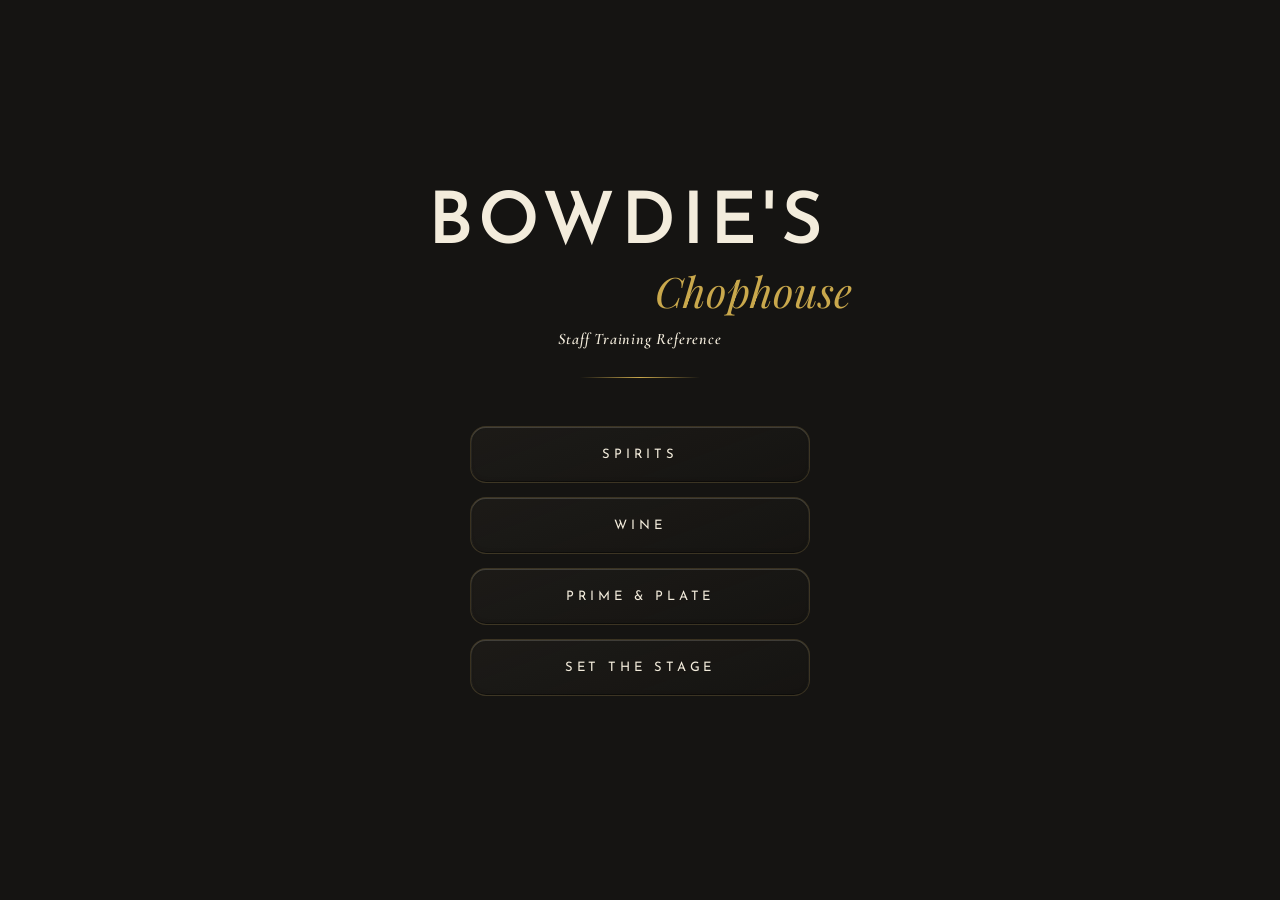
==== commit 610b02cf: "removed unintentional logo shadow on home page" ====
--- a/index.html
+++ b/index.html
@@ -56,7 +56,7 @@
 <link rel="stylesheet" href="./styles.css?v=26">
 <link rel="stylesheet" href="./set-the-stage.css?v=24">
 <meta name="theme-color" content="#151412">
-  <link rel="stylesheet" href="./lux-theme.css?v=95">
+  <link rel="stylesheet" href="./lux-theme.css?v=96">
 </head>
 <body>
 
--- a/lux-theme.css
+++ b/lux-theme.css
@@ -44,9 +44,12 @@
 #home-screen > *{ position:relative; z-index:1; }
 .home-eyebrow{ display:none !important; }                 /* location line retired */
 .home-script{ color:var(--gold); }
-.home-sub{ font-weight:600 !important; color:var(--text-primary) !important;
-  text-shadow:0 1px 10px rgba(0,0,0,.7); }
-.home-wordmark{ filter:drop-shadow(0 6px 26px rgba(0,0,0,.8)); }
+.home-sub{ font-weight:600 !important; color:var(--text-primary) !important; }
+/* drop-shadow / text-shadow removed 2026-06-08 — these lifted the logo off the
+   old home background imagery. Home is flat charcoal now, so a near-black soft
+   shadow just pooled behind the wordmark as a faint darker "cell" around the
+   logo. The light wordmark has ample contrast on charcoal without it. */
+.home-wordmark{ filter:none; }
 .home-select{ display:flex !important; flex-direction:column !important; gap:14px !important;
   width:100%; max-width:340px !important; }
 .home-btn{
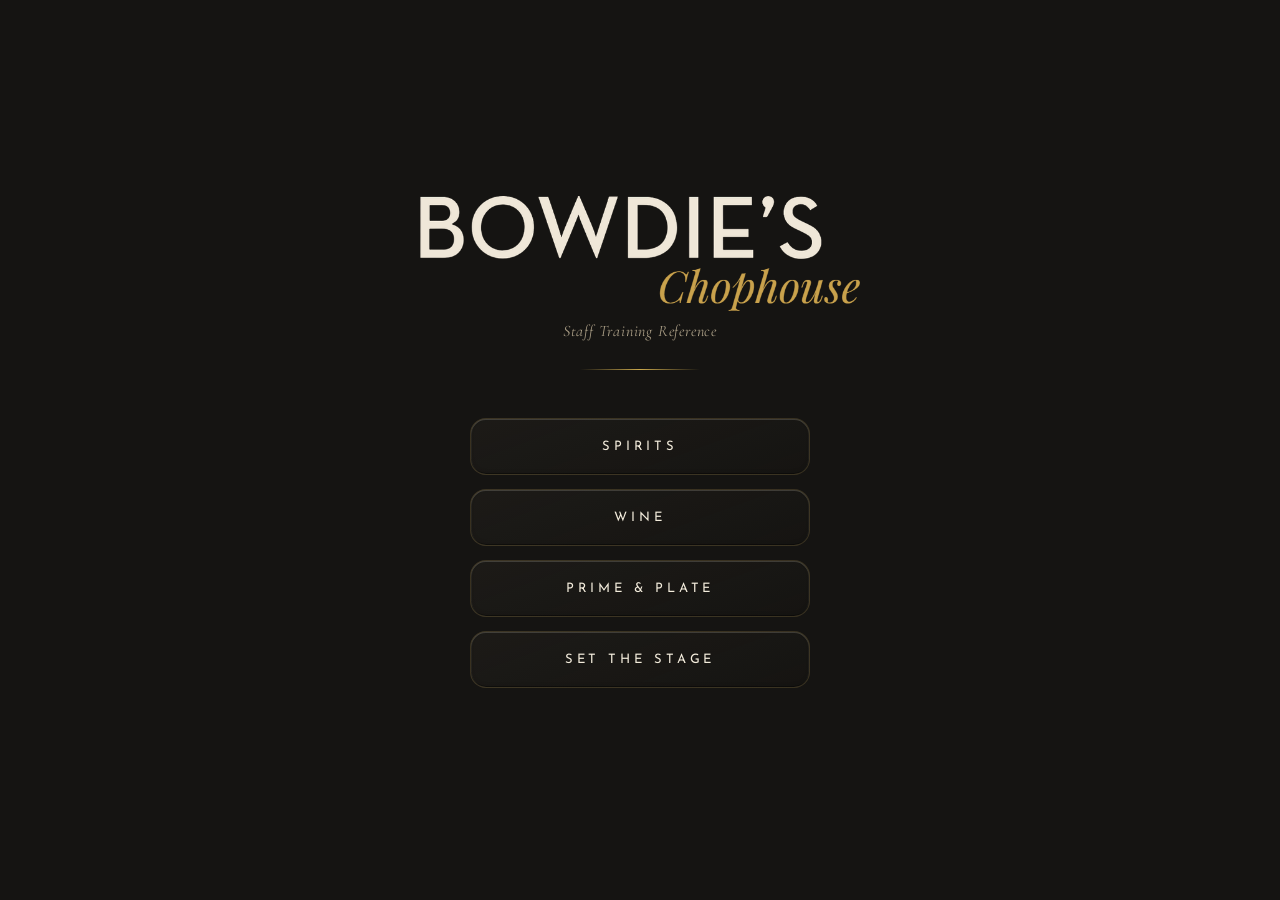
==== commit d15924ac: "improved styling and moved to real logo" ====
--- a/index.html
+++ b/index.html
@@ -56,7 +56,7 @@
 <link rel="stylesheet" href="./styles.css?v=26">
 <link rel="stylesheet" href="./set-the-stage.css?v=24">
 <meta name="theme-color" content="#151412">
-  <link rel="stylesheet" href="./lux-theme.css?v=96">
+  <link rel="stylesheet" href="./lux-theme.css?v=99">
 </head>
 <body>
 
@@ -64,7 +64,7 @@
 <div id="setup-gate">
   <div class="setup-panel">
     <div class="setup-header">
-      <div class="setup-wordmark">Bowdie's</div>
+      <div class="setup-wordmark"><img src="assets/bowdies-logo-mark.png" alt="Bowdie's" class="logo-mark"></div>
       <div class="setup-tagline">Staff Training Reference</div>
     </div>
     <div class="setup-title">Welcome</div>
@@ -112,8 +112,7 @@
 <div id="home-screen">
   <div class="home-eyebrow">East Grand Rapids, Michigan</div>
   <div class="home-logo">
-    <span class="home-wordmark">Bowdie's</span>
-    <span class="home-script">Chophouse</span>
+    <img src="assets/bowdies-logo-full.png" alt="Bowdie's Chophouse" class="logo-lockup">
   </div>
   <p class="home-sub">Staff Training Reference</p>
   <div class="home-divider"></div>
@@ -136,7 +135,7 @@
 <div id="main-content" style="display:none; background: var(--charcoal);">
 <div id="top-bar">
   <div class="top-bar-logo">
-    <span class="top-bar-wordmark">Bowdie's</span>
+    <img src="assets/bowdies-logo-mark.png" alt="Bowdie's" class="logo-mark">
     <span class="top-bar-section" id="top-bar-section"></span>
   </div>
   <button id="top-bar-return">← Home</button>
@@ -144,8 +143,7 @@
 <header class="header">
   <div class="header-eyebrow">East Grand Rapids, Michigan</div>
   <div class="header-logo">
-    <span class="wordmark">Bowdie's</span>
-    <span class="script">Chophouse</span>
+    <img src="assets/bowdies-logo-full.png" alt="Bowdie's Chophouse" class="logo-lockup">
   </div>
   <p class="header-sub">Staff Training Reference</p>
 </header>
@@ -932,6 +930,198 @@
       </div>
     </div>
  
+    <div class="card" data-category="cocktail whiskey2 offmenu" data-name="Paper Plane">
+      <div class="card-category cat-offmenu">Off Menu</div>
+      <div class="card-name">Paper Plane</div>
+      <div class="card-sub">Coupe &nbsp;·&nbsp; Shaker + Strain</div>
+      <div class="tag-row"><span class="tag">Cocktail</span><span class="tag">Bittersweet</span><span class="tag">Citrus</span><span class="tag">Shaken</span></div>
+      <div class="expand-hint">Build</div>
+      <div class="card-detail">
+        <div class="section-label">Sell It</div>
+        <div class="detail-value notes">A modern classic in four equal parts — Bulleit, Aperol, Amaro Nonino, and lemon. Bright, bittersweet, and impossibly balanced; sweet, sour, bitter, and boozy in one glass.</div>
+        <div class="section-label">Staff Notes</div>
+        <div class="detail-value" style="font-size:14px; color: var(--text-muted); line-height:1.6;">One of the most beloved drinks of the last twenty years, created by Sam Ross in 2007. Equal parts make it foolproof and the balance is the whole point — don’t freehand it. Nonino’s grappa-based herbal bitterness is what separates this from a simple sour. The drink to recommend when a guest says “something interesting but not too heavy.” (Our off-menu Not a Paper Plane is the spirit-forward, stirred-down cousin for guests who want it darker.)</div>
+
+        <div class="section-label">Ingredients</div>
+        <ul class="ingredient-list">
+          <li><span class="amt">¾ oz</span> Bulleit Bourbon</li>
+          <li><span class="amt">¾ oz</span> Aperol</li>
+          <li><span class="amt">¾ oz</span> Amaro Nonino</li>
+          <li><span class="amt">¾ oz</span> Lemon Juice</li>
+        </ul>
+        <div class="section-label">Method</div>
+        <ol class="step-list">
+          <li>Combine all in shaker with ice</li>
+          <li>Shake well</li>
+          <li>Fine-strain into a chilled coupe</li>
+        </ol>
+        <div class="garnish-line">Garnish: <span>Lemon Peel</span></div>
+
+        <div class="section-label">Pairs With</div>
+        <div class="detail-value" style="font-size:15px; color: var(--text-primary); line-height:1.6;">Prime Tartare, Bone Marrow, Crab Cake</div>
+      </div>
+    </div>
+
+    <div class="card" data-category="cocktail gin2 offmenu" data-name="Last Word">
+      <div class="card-category cat-offmenu">Off Menu</div>
+      <div class="card-name">Last Word</div>
+      <div class="card-sub">Coupe &nbsp;·&nbsp; Shaker + Strain</div>
+      <div class="tag-row"><span class="tag">Cocktail</span><span class="tag">Herbal</span><span class="tag">Bright</span><span class="tag">Complex</span><span class="tag">Shaken</span></div>
+      <div class="expand-hint">Build</div>
+      <div class="card-detail">
+        <div class="section-label">Sell It</div>
+        <div class="detail-value notes">Four equal parts — gin, green Chartreuse, Luxardo maraschino, and lime. A Prohibition-era cocktail rescued from obscurity that’s become a modern bartender’s benchmark. Herbal, bright, and unlike anything else on the list.</div>
+        <div class="section-label">Staff Notes</div>
+        <div class="detail-value" style="font-size:14px; color: var(--text-muted); line-height:1.6;">The green Chartreuse is the engine — 130 alpine botanicals at 55% ABV, made by monks, that nothing else can replicate. Equal parts is the whole trick; the lime keeps the Chartreuse and maraschino from going heavy. Pronounced and complex, not for the timid — but for a guest who likes a Negroni or an aromatic gin drink, this is the one to convert them with. A genuine point of pride to have on the list.</div>
+
+        <div class="section-label">Ingredients</div>
+        <ul class="ingredient-list">
+          <li><span class="amt">¾ oz</span> Gin (Beefeater or Tanqueray)</li>
+          <li><span class="amt">¾ oz</span> Green Chartreuse</li>
+          <li><span class="amt">¾ oz</span> Luxardo Maraschino</li>
+          <li><span class="amt">¾ oz</span> Lime Juice</li>
+        </ul>
+        <div class="section-label">Method</div>
+        <ol class="step-list">
+          <li>Combine all in shaker with ice</li>
+          <li>Shake well</li>
+          <li>Fine-strain into a chilled coupe</li>
+        </ol>
+        <div class="garnish-line">Garnish: <span>Brandied Cherry</span></div>
+
+        <div class="section-label">Pairs With</div>
+        <div class="detail-value" style="font-size:15px; color: var(--text-primary); line-height:1.6;">Seared Scallops, Crab Cake, Escargot</div>
+      </div>
+    </div>
+
+    <div class="card" data-category="cocktail tequila2 offmenu" data-name="Oaxaca Old Fashioned">
+      <div class="card-category cat-offmenu">Off Menu</div>
+      <div class="card-name">Oaxaca Old Fashioned</div>
+      <div class="card-sub">Large Rocks Glass &nbsp;·&nbsp; Build + Stir</div>
+      <div class="tag-row"><span class="tag">Cocktail</span><span class="tag">Smoky</span><span class="tag">Spirit Forward</span><span class="tag">Agave</span><span class="tag">Stirred</span></div>
+      <div class="expand-hint">Build</div>
+      <div class="card-detail">
+        <div class="section-label">Sell It</div>
+        <div class="detail-value notes">Reposado tequila and mezcal stirred down with agave and bitters over a large cube. Smooth, complex, and quietly smoky — the agave answer to an Old Fashioned, and the drink built to stand up to a charred steak.</div>
+        <div class="section-label">Staff Notes</div>
+        <div class="detail-value" style="font-size:14px; color: var(--text-muted); line-height:1.6;">A modern classic (Phil Ward, Death &amp; Co., 2007). The reposado gives roundness and body; the half-ounce of mezcal supplies the smoke without taking over — Banhez or Ilegal espadín are the value picks through the state (Casamigos Mezcal is on the sheet but pricey for a half-ounce build). The flamed orange ties into the char. This is the cocktail to put in front of anyone ordering off the grill — the Tomahawk, the Cowboy, the belly. If you stock a mole or chocolate bitters, a dash deepens it.</div>
+
+        <div class="section-label">Ingredients</div>
+        <ul class="ingredient-list">
+          <li><span class="amt">1½ oz</span> Reposado Tequila (Corazón Reposado)</li>
+          <li><span class="amt">½ oz</span> Mezcal (Banhez / Ilegal)</li>
+          <li><span class="amt">¼ oz</span> Agave Nectar</li>
+          <li><span class="amt">2 dash</span> Angostura Bitters</li>
+        </ul>
+        <div class="section-label">Method</div>
+        <ol class="step-list">
+          <li>Combine all in a Large Rocks Glass</li>
+          <li>Add a large cube and stir until cold</li>
+          <li>Flame an orange peel over the top</li>
+        </ol>
+        <div class="garnish-line">Garnish: <span>Flamed Orange Peel</span></div>
+
+        <div class="section-label">Pairs With</div>
+        <div class="detail-value" style="font-size:15px; color: var(--text-primary); line-height:1.6;">The Tomahawk, Cowboy Ribeye, Brussels &amp; Belly</div>
+      </div>
+    </div>
+
+    <div class="card" data-category="cocktail tequila2 offmenu" data-name="Naked &amp; Famous">
+      <div class="card-category cat-offmenu">Off Menu</div>
+      <div class="card-name">Naked &amp; Famous</div>
+      <div class="card-sub">Coupe &nbsp;·&nbsp; Shaker + Strain</div>
+      <div class="tag-row"><span class="tag">Cocktail</span><span class="tag">Smoky</span><span class="tag">Herbal</span><span class="tag">Bittersweet</span><span class="tag">Shaken</span></div>
+      <div class="expand-hint">Build</div>
+      <div class="card-detail">
+        <div class="section-label">Sell It</div>
+        <div class="detail-value notes">Equal parts mezcal, yellow Chartreuse, Aperol, and lime — the smoky, shaken sibling of the Paper Plane. Bittersweet, herbal, and a little wild, with smoke on the finish.</div>
+        <div class="section-label">Staff Notes</div>
+        <div class="detail-value" style="font-size:14px; color: var(--text-muted); line-height:1.6;">A modern classic (Joaquín Simó, Death &amp; Co., 2011), built off the Paper Plane’s equal-parts logic. Where the Oaxaca Old Fashioned is stirred and spirit-forward, this is bright and shaken — same smoke, opposite energy, so the two don’t overlap. Yellow Chartreuse is softer and more honeyed than green, which is what keeps this balanced. The drink that shows a guest your agave program goes well past margaritas.</div>
+
+        <div class="section-label">Ingredients</div>
+        <ul class="ingredient-list">
+          <li><span class="amt">¾ oz</span> Mezcal (Banhez / Ilegal)</li>
+          <li><span class="amt">¾ oz</span> Yellow Chartreuse</li>
+          <li><span class="amt">¾ oz</span> Aperol</li>
+          <li><span class="amt">¾ oz</span> Lime Juice</li>
+        </ul>
+        <div class="section-label">Method</div>
+        <ol class="step-list">
+          <li>Combine all in shaker with ice</li>
+          <li>Shake well</li>
+          <li>Fine-strain into a chilled coupe</li>
+        </ol>
+        <div class="garnish-line">Garnish: <span>None (keep it naked) — or a single lime wheel</span></div>
+
+        <div class="section-label">Pairs With</div>
+        <div class="detail-value" style="font-size:15px; color: var(--text-primary); line-height:1.6;">Crab Cake, Brussels &amp; Belly, Cowboy Ribeye</div>
+      </div>
+    </div>
+
+    <div class="card" data-category="cocktail whiskey2 offmenu" data-name="Penicillin">
+      <div class="card-category cat-offmenu">Off Menu</div>
+      <div class="card-name">Penicillin</div>
+      <div class="card-sub">Rocks Glass &nbsp;·&nbsp; Shaker + Float</div>
+      <div class="tag-row"><span class="tag">Cocktail</span><span class="tag">Smoky</span><span class="tag">Honey</span><span class="tag">Ginger</span><span class="tag">Shaken</span></div>
+      <div class="expand-hint">Build</div>
+      <div class="card-detail">
+        <div class="section-label">Sell It</div>
+        <div class="detail-value notes">Blended Scotch shaken with honey-ginger and lemon, finished with a float of smoky Islay. Smoky, gingery, honey-sweet, and citrus-bright all at once — the modern classic that earned a seat next to the Old Fashioned.</div>
+        <div class="section-label">Staff Notes</div>
+        <div class="detail-value" style="font-size:14px; color: var(--text-muted); line-height:1.6;">Created by Sam Ross in 2005; one of the most important drinks of the century. The honey-ginger syrup is the signature — warming and a little medicinal (hence the name). Base is Monkey Shoulder — a blended malt (all Speyside single malts), the spec serious bars use, and worth the small premium over a standard blend in a drink where the Scotch is the whole point. For the float, Laphroaig 10 is the textbook Islay and is orderable through the state (Lagavulin 8 as the alt). The float sits on top and delivers peat on the nose before the sweet, spicy body underneath. Pairs beautifully with grilled meat, the Mushrooms, and dark chocolate — equally a meal-opener or a digestif.</div>
+
+        <div class="section-label">Ingredients</div>
+        <ul class="ingredient-list">
+          <li><span class="amt">2 oz</span> Monkey Shoulder (blended malt)</li>
+          <li><span class="amt">¾ oz</span> Lemon Juice</li>
+          <li><span class="amt">¾ oz</span> Honey-Ginger Syrup</li>
+          <li><span class="amt">¼ oz</span> Islay Single Malt — Laphroaig 10 (Lagavulin 8 alt), float</li>
+        </ul>
+        <div class="section-label">Method</div>
+        <ol class="step-list">
+          <li>Shake Scotch, lemon, and honey-ginger syrup with ice</li>
+          <li>Strain over a large cube in a rocks glass</li>
+          <li>Float the Islay gently over the back of a spoon</li>
+        </ol>
+        <div class="garnish-line">Garnish: <span>Candied Ginger (or rolled lemon peel)</span></div>
+
+        <div class="section-label">Pairs With</div>
+        <div class="detail-value" style="font-size:15px; color: var(--text-primary); line-height:1.6;">Kansas City, Mushrooms, Chocolate Brownie</div>
+      </div>
+    </div>
+
+    <div class="card" data-category="cocktail offmenu" data-name="Jungle Bird">
+      <div class="card-category cat-offmenu">Off Menu</div>
+      <div class="card-name">Jungle Bird</div>
+      <div class="card-sub">Rocks or Highball &nbsp;·&nbsp; Shaker + Strain</div>
+      <div class="tag-row"><span class="tag">Cocktail</span><span class="tag">Tropical</span><span class="tag">Bittersweet</span><span class="tag">Shaken</span></div>
+      <div class="expand-hint">Build</div>
+      <div class="card-detail">
+        <div class="section-label">Sell It</div>
+        <div class="detail-value notes">Aged rum, Campari, fresh pineapple, and lime — bittersweet, fruity, and far more sophisticated than it looks. The drink that proves rum belongs on a serious list.</div>
+        <div class="section-label">Staff Notes</div>
+        <div class="detail-value" style="font-size:14px; color: var(--text-muted); line-height:1.6;">A 1973 original from the Kuala Lumpur Hilton, now a modern classic. The Campari is what elevates it — its bitterness cuts the pineapple so the drink reads complex rather than sweet. Distinct from everything else on the list: the only tropical note and the only true rum cocktail. A standout in warm weather and a great bridge for a guest who likes both bitter and fruit. Built on Cruzan Blackstrap — molasses-heavy and funky, the benchmark Jungle Bird base; it’s both the most correct flavor and the lowest cost. Reserve premium aged rums for neat pours.</div>
+
+        <div class="section-label">Ingredients</div>
+        <ul class="ingredient-list">
+          <li><span class="amt">1½ oz</span> Cruzan Blackstrap Rum</li>
+          <li><span class="amt">¾ oz</span> Campari</li>
+          <li><span class="amt">2 oz</span> Pineapple Juice</li>
+          <li><span class="amt">½ oz</span> Lime Juice</li>
+          <li><span class="amt">½ oz</span> Simple Syrup</li>
+        </ul>
+        <div class="section-label">Method</div>
+        <ol class="step-list">
+          <li>Shake all with ice</li>
+          <li>Strain over fresh ice (cubed or crushed) in a rocks or highball glass</li>
+        </ol>
+        <div class="garnish-line">Garnish: <span>Pineapple Wedge + Brandied Cherry</span></div>
+
+        <div class="section-label">Pairs With</div>
+        <div class="detail-value" style="font-size:15px; color: var(--text-primary); line-height:1.6;">Crab Cake, Shrimp Cocktail, Faroe Island Salmon</div>
+      </div>
+    </div>
+
     <div class="card" data-category="cocktail vodka2 offmenu" data-name="Inhibited">
       <div class="card-category cat-offmenu">Off Menu</div>
       <div class="card-name">Inhibited</div>
@@ -4561,7 +4751,7 @@
 </div>
     <!-- PORT & DESSERT -->
 <div class="card" data-category="port port-port" data-name="Graham's 10 Year Tawny">
-  <div class="card-category" style="color: var(--cat-old);">Port</div>
+  <div class="card-category" style="color: var(--cat-cab);">Port</div>
   <div class="card-name">Graham's 10 Year Tawny</div>
   <div class="card-sub">Tawny Port &nbsp;·&nbsp; W. &amp; J. Graham's, Douro Valley, Portugal</div>
   <div class="tag-row"><span class="tag">Port</span><span class="tag">Tawny</span><span class="tag">Nutty</span><span class="tag">Smooth</span><span class="tag">Dessert</span></div>
@@ -4579,7 +4769,7 @@
   </div>
 </div>
 <div class="card" data-category="port port-port" data-name="Graham's 20 Year Tawny">
-  <div class="card-category" style="color: var(--cat-old);">Port</div>
+  <div class="card-category" style="color: var(--cat-cab);">Port</div>
   <div class="card-name">Graham's 20 Year Tawny</div>
   <div class="card-sub">Tawny Port &nbsp;·&nbsp; W. &amp; J. Graham's, Douro Valley, Portugal</div>
   <div class="tag-row"><span class="tag">Port</span><span class="tag">Tawny</span><span class="tag">Nutty</span><span class="tag">Complex</span><span class="tag">Rich</span><span class="tag">Dessert</span></div>
@@ -4597,7 +4787,7 @@
   </div>
 </div>
 <div class="card" data-category="port port-port" data-name="Graham's 2017 Vintage Port">
-  <div class="card-category" style="color: var(--cat-old);">Port</div>
+  <div class="card-category" style="color: var(--cat-cab);">Port</div>
   <div class="card-name">Graham's 2017 Vintage</div>
   <div class="card-sub">Vintage Port &nbsp;·&nbsp; W. &amp; J. Graham's, Douro Valley, Portugal</div>
   <div class="tag-row"><span class="tag">Port</span><span class="tag">Vintage</span><span class="tag">Rich</span><span class="tag">Bold</span><span class="tag">Collector</span><span class="tag">Dessert</span></div>
@@ -4615,7 +4805,7 @@
   </div>
 </div>
 <div class="card" data-category="port port-port" data-name="Casa LBV Port">
-  <div class="card-category" style="color: var(--cat-old);">Port</div>
+  <div class="card-category" style="color: var(--cat-cab);">Port</div>
   <div class="card-name">Casa LBV</div>
   <div class="card-sub">Late Bottled Vintage &nbsp;·&nbsp; Douro Valley, Portugal</div>
   <div class="tag-row"><span class="tag">Port</span><span class="tag">LBV</span><span class="tag">Rich</span><span class="tag">Fruity</span><span class="tag">Dessert</span></div>
@@ -4633,7 +4823,7 @@
   </div>
 </div>
 <div class="card" data-category="port port-port" data-name="Taylor Fladgate Tawny">
-  <div class="card-category" style="color: var(--cat-old);">Port</div>
+  <div class="card-category" style="color: var(--cat-cab);">Port</div>
   <div class="card-name">Taylor Fladgate Tawny</div>
   <div class="card-sub">Tawny Port &nbsp;·&nbsp; Taylor Fladgate, Douro Valley, Portugal</div>
   <div class="tag-row"><span class="tag">Port</span><span class="tag">Tawny</span><span class="tag">Smooth</span><span class="tag">Classic</span><span class="tag">Dessert</span></div>
@@ -4651,7 +4841,7 @@
   </div>
 </div>
 <div class="card" data-category="port port-port" data-name="Taylor Fladgate Vintage Bottle">
-  <div class="card-category" style="color: var(--cat-old);">Port</div>
+  <div class="card-category" style="color: var(--cat-cab);">Port</div>
   <div class="card-name">Taylor Fladgate Vintage</div>
   <div class="card-sub">Vintage Port &nbsp;·&nbsp; Taylor Fladgate, Douro Valley, Portugal</div>
   <div class="tag-row"><span class="tag">Port</span><span class="tag">Vintage</span><span class="tag">Rich</span><span class="tag">Collector</span><span class="tag">Bottle</span></div>
@@ -4669,7 +4859,7 @@
   </div>
 </div>
 <div class="card" data-category="port port-dessert" data-name="Vin Santo">
-  <div class="card-category" style="color: var(--cat-old);">Dessert Wine</div>
+  <div class="card-category" style="color: var(--cat-cab);">Dessert Wine</div>
   <div class="card-name">Vin Santo</div>
   <div class="card-sub">Italian Dessert Wine &nbsp;·&nbsp; Tuscany, Italy</div>
   <div class="tag-row"><span class="tag">Dessert Wine</span><span class="tag">Sweet</span><span class="tag">Nutty</span><span class="tag">Oxidative</span><span class="tag">Italian</span></div>
@@ -4687,7 +4877,7 @@
   </div>
 </div>
 <div class="card" data-category="port port-dessert" data-name="Sauternes Glass">
-  <div class="card-category" style="color: var(--cat-old);">Dessert Wine</div>
+  <div class="card-category" style="color: var(--cat-cab);">Dessert Wine</div>
   <div class="card-name">Sauternes</div>
   <div class="card-sub">French Dessert Wine &nbsp;·&nbsp; Sauternes, Bordeaux, France</div>
   <div class="tag-row"><span class="tag">Dessert Wine</span><span class="tag">Sweet</span><span class="tag">Botrytis</span><span class="tag">Citrus</span><span class="tag">French</span></div>
@@ -4705,7 +4895,7 @@
   </div>
 </div>
 <div class="card" data-category="port port-dessert" data-name="Pineau des Charentes">
-  <div class="card-category" style="color: var(--cat-old);">Dessert Wine</div>
+  <div class="card-category" style="color: var(--cat-cab);">Dessert Wine</div>
   <div class="card-name">Pineau des Charentes</div>
   <div class="card-sub">French Fortified &nbsp;·&nbsp; Charentes, France</div>
   <div class="tag-row"><span class="tag">Dessert Wine</span><span class="tag">Fortified</span><span class="tag">Sweet</span><span class="tag">Fruity</span><span class="tag">French</span></div>
@@ -4724,7 +4914,7 @@
 </div>
     <!-- RUM -->
 <div class="card" data-category="rum rum-white" data-name="Bacardi Rum">
-  <div class="card-category" style="color: var(--cat-vodka);">White &amp; Light</div>
+  <div class="card-category" style="color: var(--cat-rum);">White &amp; Light</div>
   <div class="card-name">Bacardi</div>
   <div class="card-sub">White Rum &nbsp;·&nbsp; Bacardi Limited, Puerto Rico</div>
   <div class="tag-row"><span class="tag">Rum</span><span class="tag">White</span><span class="tag">Light</span><span class="tag">Clean</span><span class="tag">Classic</span></div>
@@ -4742,7 +4932,7 @@
   </div>
 </div>
 <div class="card" data-category="rum rum-white" data-name="Mount Gay Rum">
-  <div class="card-category" style="color: var(--cat-vodka);">White &amp; Light</div>
+  <div class="card-category" style="color: var(--cat-rum);">White &amp; Light</div>
   <div class="card-name">Mount Gay</div>
   <div class="card-sub">Barbadian Rum &nbsp;·&nbsp; Mount Gay Distilleries, Barbados</div>
   <div class="tag-row"><span class="tag">Rum</span><span class="tag">Light</span><span class="tag">Smooth</span><span class="tag">Fruity</span><span class="tag">Barbados</span></div>
@@ -4760,7 +4950,7 @@
   </div>
 </div>
 <div class="card" data-category="rum rum-dark" data-name="Doctor Bird Jamaica Rum">
-  <div class="card-category" style="color: var(--cat-whiskey);">Dark &amp; Aged</div>
+  <div class="card-category" style="color: var(--cat-rum);">Dark &amp; Aged</div>
   <div class="card-name">Doctor Bird</div>
   <div class="card-sub">Jamaican Rum &nbsp;·&nbsp; Two James Spirits, Jamaica</div>
   <div class="tag-row"><span class="tag">Rum</span><span class="tag">Dark</span><span class="tag">Funky</span><span class="tag">Rich</span><span class="tag">Jamaican</span></div>
@@ -4778,7 +4968,7 @@
   </div>
 </div>
 <div class="card" data-category="rum rum-dark" data-name="Myers's Rum">
-  <div class="card-category" style="color: var(--cat-whiskey);">Dark &amp; Aged</div>
+  <div class="card-category" style="color: var(--cat-rum);">Dark &amp; Aged</div>
   <div class="card-name">Myers's</div>
   <div class="card-sub">Dark Rum &nbsp;·&nbsp; Myers's Rum, Jamaica</div>
   <div class="tag-row"><span class="tag">Rum</span><span class="tag">Dark</span><span class="tag">Rich</span><span class="tag">Molasses</span><span class="tag">Classic</span></div>
@@ -4796,7 +4986,7 @@
   </div>
 </div>
 <div class="card" data-category="rum rum-dark" data-name="Ron Zacapa Rum">
-  <div class="card-category" style="color: var(--cat-whiskey);">Dark &amp; Aged</div>
+  <div class="card-category" style="color: var(--cat-rum);">Dark &amp; Aged</div>
   <div class="card-name">Ron Zacapa</div>
   <div class="card-sub">Guatemalan Rum &nbsp;·&nbsp; Ron Zacapa, Quetzaltenango, Guatemala</div>
   <div class="tag-row"><span class="tag">Rum</span><span class="tag">Dark</span><span class="tag">Aged</span><span class="tag">Rich</span><span class="tag">Complex</span><span class="tag">Smooth</span></div>
@@ -4814,7 +5004,7 @@
   </div>
 </div>
 <div class="card" data-category="rum rum-dark" data-name="Jung and Wulff Guyana">
-  <div class="card-category" style="color: var(--cat-whiskey);">Dark &amp; Aged</div>
+  <div class="card-category" style="color: var(--cat-rum);">Dark &amp; Aged</div>
   <div class="card-name">Jung &amp; Wulff Guyana</div>
   <div class="card-sub">Demerara Rum &nbsp;·&nbsp; Jung &amp; Wulff / Demerara Distillers, Guyana</div>
   <div class="tag-row"><span class="tag">Rum</span><span class="tag">Dark</span><span class="tag">Aged</span><span class="tag">Bold</span><span class="tag">Demerara</span></div>
@@ -4832,7 +5022,7 @@
   </div>
 </div>
 <div class="card" data-category="rum rum-dark" data-name="Jung and Wulff Trinidad">
-  <div class="card-category" style="color: var(--cat-whiskey);">Dark &amp; Aged</div>
+  <div class="card-category" style="color: var(--cat-rum);">Dark &amp; Aged</div>
   <div class="card-name">Jung &amp; Wulff Trinidad</div>
   <div class="card-sub">Trinidadian Rum &nbsp;·&nbsp; Jung &amp; Wulff / Trinidad, Caribbean</div>
   <div class="tag-row"><span class="tag">Rum</span><span class="tag">Dark</span><span class="tag">Aged</span><span class="tag">Smooth</span><span class="tag">Complex</span></div>
@@ -4850,7 +5040,7 @@
   </div>
 </div>
 <div class="card" data-category="rum rum-spiced" data-name="Captain Morgan Rum">
-  <div class="card-category" style="color: var(--cat-tequila);">Spiced &amp; Flavored</div>
+  <div class="card-category" style="color: var(--cat-rum);">Spiced &amp; Flavored</div>
   <div class="card-name">Captain Morgan</div>
   <div class="card-sub">Spiced Rum &nbsp;·&nbsp; Diageo, Caribbean</div>
   <div class="tag-row"><span class="tag">Rum</span><span class="tag">Spiced</span><span class="tag">Sweet</span><span class="tag">Classic</span><span class="tag">Approachable</span></div>
@@ -4868,7 +5058,7 @@
   </div>
 </div>
 <div class="card" data-category="rum rum-spiced" data-name="Malibu Rum">
-  <div class="card-category" style="color: var(--cat-tequila);">Spiced &amp; Flavored</div>
+  <div class="card-category" style="color: var(--cat-rum);">Spiced &amp; Flavored</div>
   <div class="card-name">Malibu</div>
   <div class="card-sub">Coconut Rum Liqueur &nbsp;·&nbsp; Pernod Ricard, Barbados</div>
   <div class="tag-row"><span class="tag">Rum</span><span class="tag">Coconut</span><span class="tag">Sweet</span><span class="tag">Flavored</span><span class="tag">Light</span></div>
@@ -9904,7 +10094,7 @@
 <script src="admin.js?v=5"></script>
 <script src="set-the-stage-completion.js?v=32"></script>
 <script src="set-the-stage.js?v=12"></script>
-<script src="./main.js?v=31"></script>
+<script src="./main.js?v=32"></script>
 <script src="./lux-enhance.js?v=63"></script>
 <script>
 document.addEventListener('touchmove', e => { if (e.touches.length > 1) e.preventDefault(); }, { passive: false });
--- a/lux-theme.css
+++ b/lux-theme.css
@@ -12,6 +12,9 @@
   --text-primary:#F3ECDC; --text-muted:#A99D85; --text-dim:#6C6251;
   --gold:#C9A84C; --gold-light:#F0D785; --gold-dim:#8A6B2A;
   --cat-cab:#C46E81; --cat-blends:#88AA98; --cat-offmenu:#B690DA; --cat-old:#C39A72;
+  --cat-rum:#C58A5A;   /* rum's terracotta/molasses accent — was a one-off hex on the
+                          filter button while cards drifted to vodka-blue / whiskey-orange;
+                          now one token drives button + cards (2026-06-11) */
   --lx-glass:linear-gradient(160deg,rgba(35,33,29,0.84),rgba(24,22,19,0.76));
   --lx-stroke:rgba(233,201,106,0.16); --lx-stroke-hi:rgba(243,215,133,0.46);
   --lx-shadow:rgba(0,0,0,0.55);
@@ -44,7 +47,7 @@
 #home-screen > *{ position:relative; z-index:1; }
 .home-eyebrow{ display:none !important; }                 /* location line retired */
 .home-script{ color:var(--gold); }
-.home-sub{ font-weight:600 !important; color:var(--text-primary) !important; }
+.home-sub{ font-weight:400 !important; color:var(--text-muted) !important; }
 /* drop-shadow / text-shadow removed 2026-06-08 — these lifted the logo off the
    old home background imagery. Home is flat charcoal now, so a near-black soft
    shadow just pooled behind the wordmark as a faint darker "cell" around the
@@ -133,7 +136,7 @@
 .filter-btn[data-filter="gin"]{ --acc:var(--cat-gin); }
 .filter-btn[data-filter="vodka"]{ --acc:var(--cat-vodka); }
 .filter-btn[data-filter="liqueur"]{ --acc:var(--cat-offmenu); }
-.filter-btn[data-filter="rum"]{ --acc:#C58A5A; }
+.filter-btn[data-filter="rum"]{ --acc:var(--cat-rum); }
 .filter-btn[data-filter="port"]{ --acc:var(--cat-cab); }
 .filter-btn[data-filter="bubbles"]{ --acc:var(--cat-bubbles); }
 .filter-btn[data-filter="whites"]{ --acc:var(--cat-whites); }
@@ -155,7 +158,7 @@
 #subfilters-vodka{ --acc:var(--cat-vodka); }
 #subfilters-liqueur{ --acc:var(--cat-offmenu); }
 #subfilters-port{ --acc:var(--cat-cab); }
-#subfilters-rum{ --acc:#C58A5A; }
+#subfilters-rum{ --acc:var(--cat-rum); }
 
 /* ── CARDS ── */
 .grid{ background:transparent !important; border-top:none !important;
@@ -558,3 +561,11 @@
 }
 .admin-topbar-btn:active{ transform:scale(.93); filter:brightness(1.14); }
 #screen-admin{ padding-top:calc(env(safe-area-inset-top,0px) + 24px) !important; }
+
+/* -- Official Bowdie's logo (image lockups replace text wordmarks, 2026-07-21) --
+   Brand PNGs (cream + gold on transparent), sized to match the retired
+   Josefin/Playfair text wordmarks so surrounding layout is untouched. */
+.home-logo .logo-lockup{ display:block; width:clamp(250px,64vw,440px); height:auto; }
+.header-logo .logo-lockup{ display:block; width:clamp(200px,50vw,340px); height:auto; }
+.top-bar-logo .logo-mark{ display:block; height:16px; width:auto; }
+.setup-wordmark .logo-mark{ display:inline-block; height:18px; width:auto; vertical-align:middle; }
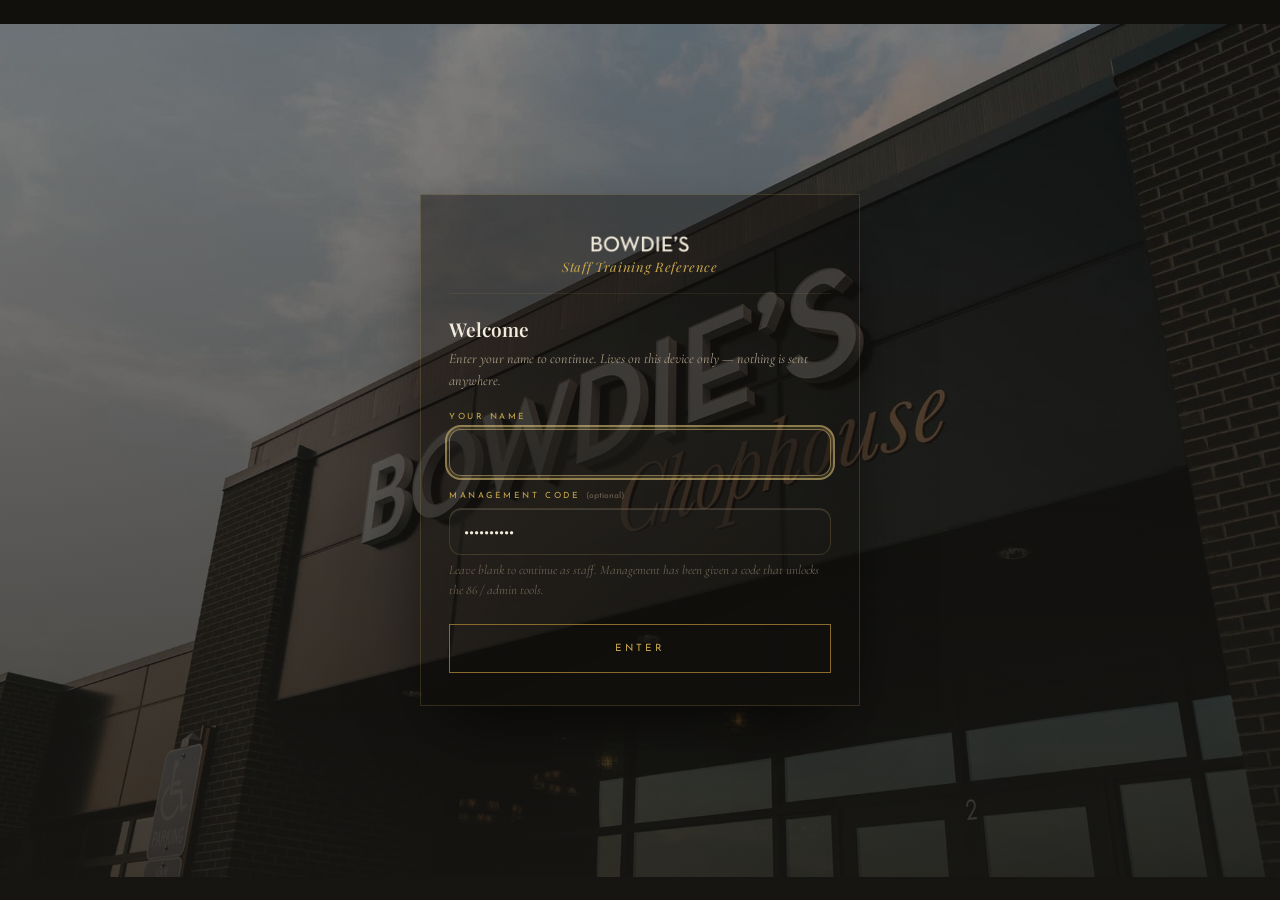
==== commit a5b3153b: "fixed logo sub-text placement" ====
--- a/index.html
+++ b/index.html
@@ -53,7 +53,7 @@
 </script>
 
 <link href="https://fonts.googleapis.com/css2?family=Playfair+Display:ital,wght@0,400;0,600;0,700;1,400;1,600&family=Cormorant+Garamond:ital,wght@0,300;0,400;0,500;1,300;1,400&family=Josefin+Sans:wght@300;400;600&display=swap" rel="stylesheet">
-<link rel="stylesheet" href="./styles.css?v=26">
+<link rel="stylesheet" href="./styles.css?v=27">
 <link rel="stylesheet" href="./set-the-stage.css?v=24">
 <meta name="theme-color" content="#151412">
   <link rel="stylesheet" href="./lux-theme.css?v=99">
--- a/styles.css
+++ b/styles.css
@@ -26,7 +26,7 @@
   --cat-glass: #C49A7A;
 }
 
-* { margin: 0; padding: 0; box-sizing: border-box; }
+* { margin: 0; padding: 0; box-sizing: border-box; touch-action: pan-x pan-y; }
 
 html { background: #111010; }
 
@@ -175,7 +175,7 @@
 .home-sub {
   font-family: 'Cormorant Garamond', serif;
   font-style: italic;
-  font-size: 16px;
+  font-size: 14px;
   color: var(--text-muted);
   margin-top: 10px;
   letter-spacing: 0.05em;
@@ -319,6 +319,7 @@
   color: var(--gold);
   letter-spacing: 0.04em;
   margin-top: 1px;
+  text-align: right;
 }
 
 #top-bar-return {
@@ -862,4 +863,428 @@
   height: 1px;
   background: linear-gradient(90deg, transparent, var(--gold-dim), transparent);
   margin: 12px auto;
-}+}
+
+/* ── DEVICE GATE + ADMIN (migrated from set-the-stage.html Apr 2026) ────────
+   These rules were self-contained on the Set the Stage page until the gate
+   and admin screen moved to index.html. Variables in use match the existing
+   palette above; anything new (--border-soft, --warning, --surface-2) is
+   defined here so older cards that referenced them keep rendering. */
+
+:root {
+  --border-soft: rgba(201,168,76,0.10);
+  --warning: #B86949;
+  --warning-dim: #7A3E28;
+  /* --surface-2 already in palette; aliasing --surface-3 for admin rows.  */
+  --surface-3: #242018;
+}
+
+/* Reusable modal primitives — the reset-device confirm uses these. */
+.modal-overlay {
+  display: none;
+  position: fixed;
+  inset: 0;
+  background: rgba(17,16,16,0.85);
+  z-index: 500;
+  align-items: flex-end;
+  justify-content: center;
+}
+.modal-overlay.open { display: flex; }
+.modal-overlay.centered { align-items: center; }
+.mode-modal-panel {
+  background: var(--surface-2);
+  border: 1px solid var(--border);
+  width: calc(100% - 48px);
+  max-width: 360px;
+  padding: 36px 28px 40px;
+}
+.mode-modal-eyebrow {
+  font-family: 'Josefin Sans', sans-serif;
+  font-size: 9px; letter-spacing: 0.35em; text-transform: uppercase;
+  color: var(--gold); margin-bottom: 10px;
+}
+.mode-modal-title {
+  font-family: 'Playfair Display', serif; font-size: 18px;
+  color: var(--text-primary); margin-bottom: 8px;
+}
+.mode-modal-sub {
+  font-family: 'Cormorant Garamond', serif; font-style: italic; font-size: 14px;
+  color: var(--text-muted); line-height: 1.55; margin-bottom: 22px;
+}
+.modal-actions { display: flex; gap: 10px; margin-top: 20px; }
+.modal-btn {
+  flex: 1; padding: 14px; background: transparent;
+  font-family: 'Josefin Sans', sans-serif;
+  font-size: 9px; letter-spacing: 0.25em; text-transform: uppercase;
+  cursor: pointer; transition: all 0.2s; border-radius: 0;
+}
+.modal-btn-confirm { border: 1px solid var(--gold-dim); color: var(--gold); }
+.modal-btn-confirm:hover { background: rgba(201,168,76,0.08); border-color: var(--gold); }
+.modal-btn-cancel { border: 1px solid var(--border-soft); color: var(--text-dim); }
+.modal-btn-cancel:hover { border-color: var(--border); color: var(--text-muted); }
+.modal-label {
+  font-family: 'Josefin Sans', sans-serif;
+  font-size: 8.5px; letter-spacing: 0.3em; text-transform: uppercase;
+  color: var(--gold); margin-bottom: 8px; display: block;
+}
+.modal-input {
+  width: 100%; background: var(--surface-3);
+  border: 1px solid var(--border-soft); color: var(--text-primary);
+  font-family: 'Cormorant Garamond', serif; font-size: 17px;
+  padding: 12px 14px; outline: none; border-radius: 0;
+  -webkit-appearance: none; appearance: none; transition: border-color 0.2s;
+}
+.modal-input:focus { border-color: var(--gold-dim); }
+.modal-field { margin-bottom: 16px; }
+.btn-primary {
+  width: 100%; padding: 18px; background: transparent;
+  border: 1px solid var(--gold-dim); color: var(--gold);
+  font-family: 'Josefin Sans', sans-serif;
+  font-size: 10px; letter-spacing: 0.3em; text-transform: uppercase;
+  cursor: pointer; transition: all 0.25s; margin-top: 8px; border-radius: 0;
+}
+.btn-primary:hover { background: rgba(201,168,76,0.08); border-color: var(--gold); }
+.btn-primary:disabled { opacity: 0.4; pointer-events: none; }
+
+/* Setup gate — full-screen device identity prompt. */
+#setup-gate {
+  display: none;
+  position: fixed; inset: 0;
+  background: var(--surface);
+  z-index: 1000;
+  overflow-y: auto;
+  padding: 40px 20px;
+}
+#setup-gate.visible { display: flex; align-items: flex-start; justify-content: center; }
+.setup-panel {
+  background: var(--surface-2);
+  border: 1px solid var(--border);
+  width: 100%; max-width: 440px;
+  padding: 36px 28px 32px;
+  margin: auto;
+}
+.setup-header {
+  text-align: center; margin-bottom: 22px;
+  padding-bottom: 18px; border-bottom: 1px solid var(--border-soft);
+}
+.setup-wordmark {
+  font-family: 'Josefin Sans', sans-serif;
+  font-size: 22px; font-weight: 600;
+  letter-spacing: 0.15em; text-transform: uppercase;
+  color: var(--text-primary);
+}
+.setup-tagline {
+  font-family: 'Playfair Display', serif; font-style: italic;
+  font-size: 13px; color: var(--gold);
+  margin-top: 4px; letter-spacing: 0.05em;
+}
+.setup-title {
+  font-family: 'Playfair Display', serif; font-size: 19px; font-weight: 600;
+  color: var(--text-primary); margin-bottom: 6px;
+}
+.setup-sub {
+  font-family: 'Cormorant Garamond', serif; font-style: italic;
+  font-size: 14px; color: var(--text-muted);
+  margin-bottom: 22px; line-height: 1.55;
+}
+.setup-hint {
+  font-family: 'Cormorant Garamond', serif; font-style: italic;
+  font-size: 13px; color: var(--text-dim);
+  margin-top: 6px; line-height: 1.5;
+}
+.setup-error {
+  background: rgba(180,60,60,0.08);
+  border: 1px solid rgba(180,60,60,0.3);
+  color: #d99b9b;
+  padding: 10px 12px;
+  font-family: 'Cormorant Garamond', serif; font-size: 14px;
+  margin-bottom: 16px; line-height: 1.45;
+}
+/* Reset-device modal floats above the gate when the gate is on screen. */
+#reset-device-modal { z-index: 1100; }
+
+/* Profile chip — fixed top-right on index.html (outside the top-bar flex). */
+.top-bar-profile {
+  position: fixed; top: 14px; right: 16px; z-index: 600;
+  background: var(--surface);
+  border: 1px solid var(--border-soft);
+  padding: 6px 10px;
+  cursor: pointer;
+  display: flex; flex-direction: column; align-items: flex-start;
+  line-height: 1.15;
+  transition: border-color 0.2s;
+  font-family: inherit;
+}
+.top-bar-profile:hover { border-color: var(--border); }
+.top-bar-profile[hidden] { display: none; }
+.top-bar-profile-name {
+  font-family: 'Playfair Display', serif;
+  font-size: 13px; color: var(--text-primary); line-height: 1.1;
+}
+.top-bar-profile-role {
+  font-family: 'Josefin Sans', sans-serif;
+  font-size: 7.5px; letter-spacing: 0.22em; text-transform: uppercase;
+  color: var(--gold); margin-top: 2px; line-height: 1;
+}
+#top-bar-profile-menu {
+  display: none;
+  position: fixed; top: 60px; right: 16px;
+  background: var(--surface-2);
+  border: 1px solid var(--border);
+  padding: 16px;
+  z-index: 650;
+  min-width: 220px;
+  box-shadow: 0 8px 24px rgba(0,0,0,0.4);
+}
+#top-bar-profile-menu.open { display: block; }
+.top-bar-profile-menu-name {
+  font-family: 'Playfair Display', serif;
+  font-size: 15px; color: var(--text-primary);
+  margin-bottom: 14px; padding-bottom: 14px;
+  border-bottom: 1px solid var(--border-soft);
+}
+.top-bar-profile-menu-btn {
+  width: 100%;
+  background: transparent;
+  border: 1px solid var(--border-soft);
+  color: var(--text-muted);
+  font-family: 'Josefin Sans', sans-serif;
+  font-size: 9px; letter-spacing: 0.25em; text-transform: uppercase;
+  padding: 10px; cursor: pointer; transition: all 0.2s;
+  margin-bottom: 6px;
+}
+.top-bar-profile-menu-btn:last-child { margin-bottom: 0; }
+.top-bar-profile-menu-btn:hover { border-color: var(--border); color: var(--text-primary); }
+.top-bar-profile-menu-btn.admin { border-color: var(--gold-dim); color: var(--gold); }
+.top-bar-profile-menu-btn.admin:hover {
+  background: rgba(201,168,76,0.08);
+  border-color: var(--gold); color: var(--gold-light);
+}
+
+/* Admin screen — full-page takeover on index.html. */
+#screen-admin {
+  display: none;
+  padding: 28px 24px 100px;
+  max-width: 600px;
+  margin: 0 auto;
+  min-height: 100vh;
+  background: var(--surface);
+  position: relative;
+  z-index: 400;
+}
+.admin-title-block { margin-bottom: 18px; }
+/* Drop the border-bottom that .section-heading paints by default — inside
+   the admin block the subtitle sits flush below it and the line was
+   crashing right into the subtitle text. */
+.admin-title-block .section-heading {
+  border-bottom: none;
+  padding-bottom: 0;
+}
+.admin-title-block .admin-subtitle { margin-top: 8px; }
+.admin-topbar {
+  display: flex; gap: 10px;
+  margin-bottom: 18px; padding-bottom: 16px;
+  border-bottom: 1px solid var(--border-soft);
+}
+.admin-topbar-btn {
+  background: transparent;
+  border: 1px solid var(--border-soft);
+  color: var(--text-muted);
+  font-family: 'Josefin Sans', sans-serif;
+  font-size: 9px; letter-spacing: 0.25em; text-transform: uppercase;
+  padding: 10px 16px; cursor: pointer; transition: all 0.2s;
+}
+.admin-topbar-btn:hover { border-color: var(--border); color: var(--text-primary); }
+.section-heading {
+  font-family: 'Josefin Sans', sans-serif;
+  font-size: 9px; letter-spacing: 0.35em; text-transform: uppercase;
+  color: var(--gold);
+  margin-bottom: 20px; padding-bottom: 12px;
+  border-bottom: 1px solid var(--border-soft);
+}
+.admin-subtitle {
+  font-family: 'Cormorant Garamond', serif; font-style: italic;
+  font-size: 14px; color: var(--text-dim);
+  margin-top: -10px; margin-bottom: 20px; line-height: 1.5;
+}
+.admin-stats {
+  display: flex; justify-content: space-between; align-items: baseline;
+  background: var(--surface-2);
+  border: 1px solid var(--border-soft);
+  padding: 14px 16px; margin-bottom: 16px;
+}
+.admin-stats-count { font-family: 'Playfair Display', serif; font-size: 22px; color: var(--gold); }
+.admin-stats-count .n { color: var(--text-primary); }
+.admin-stats-meta {
+  font-family: 'Josefin Sans', sans-serif;
+  font-size: 9px; letter-spacing: 0.2em; text-transform: uppercase;
+  color: var(--text-dim); text-align: right; line-height: 1.4;
+}
+.admin-stats-meta .who { color: var(--text-muted); }
+.admin-search-wrap { margin-bottom: 18px; }
+.admin-search {
+  width: 100%;
+  background: var(--surface-2);
+  border: 1px solid var(--border-soft);
+  color: var(--text-primary);
+  font-family: 'Cormorant Garamond', serif; font-size: 16px;
+  padding: 12px 14px; outline: none; border-radius: 0;
+  -webkit-appearance: none; appearance: none;
+  transition: border-color 0.2s;
+}
+.admin-search:focus { border-color: var(--gold-dim); }
+.admin-group { margin-bottom: 22px; }
+.admin-group-label {
+  font-family: 'Josefin Sans', sans-serif;
+  font-size: 9px; letter-spacing: 0.3em; text-transform: uppercase;
+  color: var(--gold);
+  margin-bottom: 10px; padding-bottom: 8px;
+  border-bottom: 1px solid var(--border-soft);
+}
+.admin-item {
+  display: flex; align-items: center; justify-content: space-between;
+  padding: 12px 4px;
+  border-bottom: 1px solid rgba(201,168,76,0.06);
+  gap: 12px; min-height: 44px;
+}
+.admin-item:last-child { border-bottom: none; }
+.admin-item-name {
+  font-family: 'Cormorant Garamond', serif; font-size: 16px;
+  color: var(--text-primary); flex: 1; line-height: 1.3;
+}
+.admin-item.oos .admin-item-name {
+  color: var(--text-dim);
+  text-decoration: line-through;
+  text-decoration-color: rgba(140,128,110,0.7);
+}
+.admin-toggle {
+  position: relative; width: 44px; height: 24px;
+  background: var(--surface-3);
+  border: 1px solid var(--border-soft);
+  cursor: pointer; transition: all 0.2s;
+  flex-shrink: 0; padding: 0; border-radius: 12px;
+}
+.admin-toggle::before {
+  content: ''; position: absolute; top: 2px; left: 2px;
+  width: 18px; height: 18px;
+  background: var(--text-dim); border-radius: 50%;
+  transition: all 0.2s;
+}
+.admin-toggle.on { background: rgba(184,105,73,0.15); border-color: rgba(184,105,73,0.45); }
+.admin-toggle.on::before { left: 22px; background: #c97a58; }
+.admin-toggle:hover { border-color: var(--border); }
+.admin-toggle.on:hover { border-color: #c97a58; }
+.admin-86-badge {
+  font-family: 'Josefin Sans', sans-serif;
+  font-size: 8px; letter-spacing: 0.2em; text-transform: uppercase;
+  color: #c97a58; font-weight: 600;
+  padding: 2px 6px;
+  border: 1px solid rgba(184,105,73,0.4);
+  background: rgba(184,105,73,0.08);
+  flex-shrink: 0;
+}
+.admin-empty {
+  font-family: 'Cormorant Garamond', serif; font-style: italic;
+  font-size: 14px; color: var(--text-dim);
+  padding: 28px 16px; text-align: center;
+  border: 1px dashed var(--border-soft);
+  background: var(--surface-2);
+}
+
+/* 86 badge on home-reference cards (Spirits/Wine/Prime & Plate).
+   The toggle flow adds .card-86-badge and the .oos class; hardcoded oos
+   cards in index.html keep their existing visual (no badge) so we don't
+   double up. */
+.card.oos .card-name {
+  color: var(--text-dim);
+  text-decoration: line-through;
+  text-decoration-color: rgba(140,128,110,0.5);
+}
+.card-86-badge {
+  display: inline-block;
+  font-family: 'Josefin Sans', sans-serif;
+  font-size: 8px; letter-spacing: 0.2em; text-transform: uppercase;
+  color: #c97a58; font-weight: 600;
+  padding: 2px 6px;
+  border: 1px solid rgba(184,105,73,0.4);
+  background: rgba(184,105,73,0.08);
+  position: absolute; top: 10px; right: 10px;
+  z-index: 2;
+  pointer-events: none;
+}
+
+/* Toast (reused by admin's 86-toggle confirmations). */
+#add-toast {
+  position: fixed;
+  bottom: 28px; left: 50%;
+  transform: translateX(-50%) translateY(40px);
+  background: var(--surface-2);
+  border: 1px solid var(--border);
+  color: var(--text-primary);
+  font-family: 'Cormorant Garamond', serif; font-size: 15px;
+  padding: 12px 20px;
+  opacity: 0;
+  transition: all 0.25s ease;
+  z-index: 1200;
+  pointer-events: none;
+  max-width: calc(100% - 48px);
+  text-align: center;
+}
+#add-toast.show {
+  opacity: 1;
+  transform: translateX(-50%) translateY(0);
+}
+
+/* ════════════════════════════════════════════════════════════
+   MOBILE HOVER SUPPRESSION (May 2026)
+   On touch devices, :hover fires on touch and sticks until the
+   user taps elsewhere. That makes drag-while-scrolling
+   accidentally highlight whatever button passed under the
+   touch. This block disables the visual effect for all the
+   hover rules in this stylesheet on devices with no real
+   pointer (touch-only). Click handlers still fire normally
+   on tap; it's only the :hover-driven background/border
+   transitions that are suppressed.
+   ════════════════════════════════════════════════════════════ */
+@media (hover: none) {
+  /* Cards in Spirits/Wine/Prime & Plate */
+  .card:hover:not(.expanded) { background: var(--surface); }
+  .card:hover:not(.expanded)::before { opacity: 0; }
+  .card:hover .card-name, .card.expanded .card-name { color: inherit; }
+  /* Home buttons */
+  .home-btn:hover:not(:active) { border-color: var(--border); color: var(--text-muted); background: transparent; }
+  /* Filter buttons */
+  .filter-btn:hover:not(.active) { background: transparent; border-color: var(--border-soft); color: var(--text-muted); }
+  /* Stage workflow rows */
+  #panel-stage .pb-mode-btn:hover { background: transparent; padding-left: 4px; }
+  /* Stage tier-section content */
+  #panel-stage .pb-rec-item:hover { background: transparent; }
+  #panel-stage .pb-avoid-item:hover { background: transparent; border-color: var(--border-soft); color: var(--text-muted); }
+  #panel-stage .pb-back-btn:hover { color: var(--text-muted); border-color: var(--border-soft); }
+  #panel-stage .pb-rec-explain-nav:hover { background: transparent; border-color: var(--gold-dim); color: var(--gold); }
+  /* Search-results dropdown */
+  .global-search-wrap .search-result-item:hover { background: transparent; }
+  /* Modal + admin buttons that have hover transitions */
+  .modal-btn-confirm:hover, .modal-btn-cancel:hover { background: transparent; border-color: var(--border-soft); }
+  .btn-primary:hover { background: transparent; border-color: var(--gold-dim); }
+}
+
+/* ════════════════════════════════════════════════════════════
+   HOME-SCREEN SCROLL LOCK (May 2026)
+   `overflow: hidden` on body is unreliable on iOS Safari —
+   it still permits bounce-scrolling and the rubber-band
+   effect. The reliable pattern is position:fixed + width:100%
+   + overscroll-behavior:none. main.js toggles this class on
+   body when the home screen is up; sections remove it.
+   ════════════════════════════════════════════════════════════ */
+html.scroll-locked { overscroll-behavior: none; }
+body.scroll-locked {
+  position: fixed;
+  top: 0;
+  left: 0;
+  right: 0;
+  width: 100%;
+  height: 100%;
+  overflow: hidden;
+  overscroll-behavior: none;
+}
